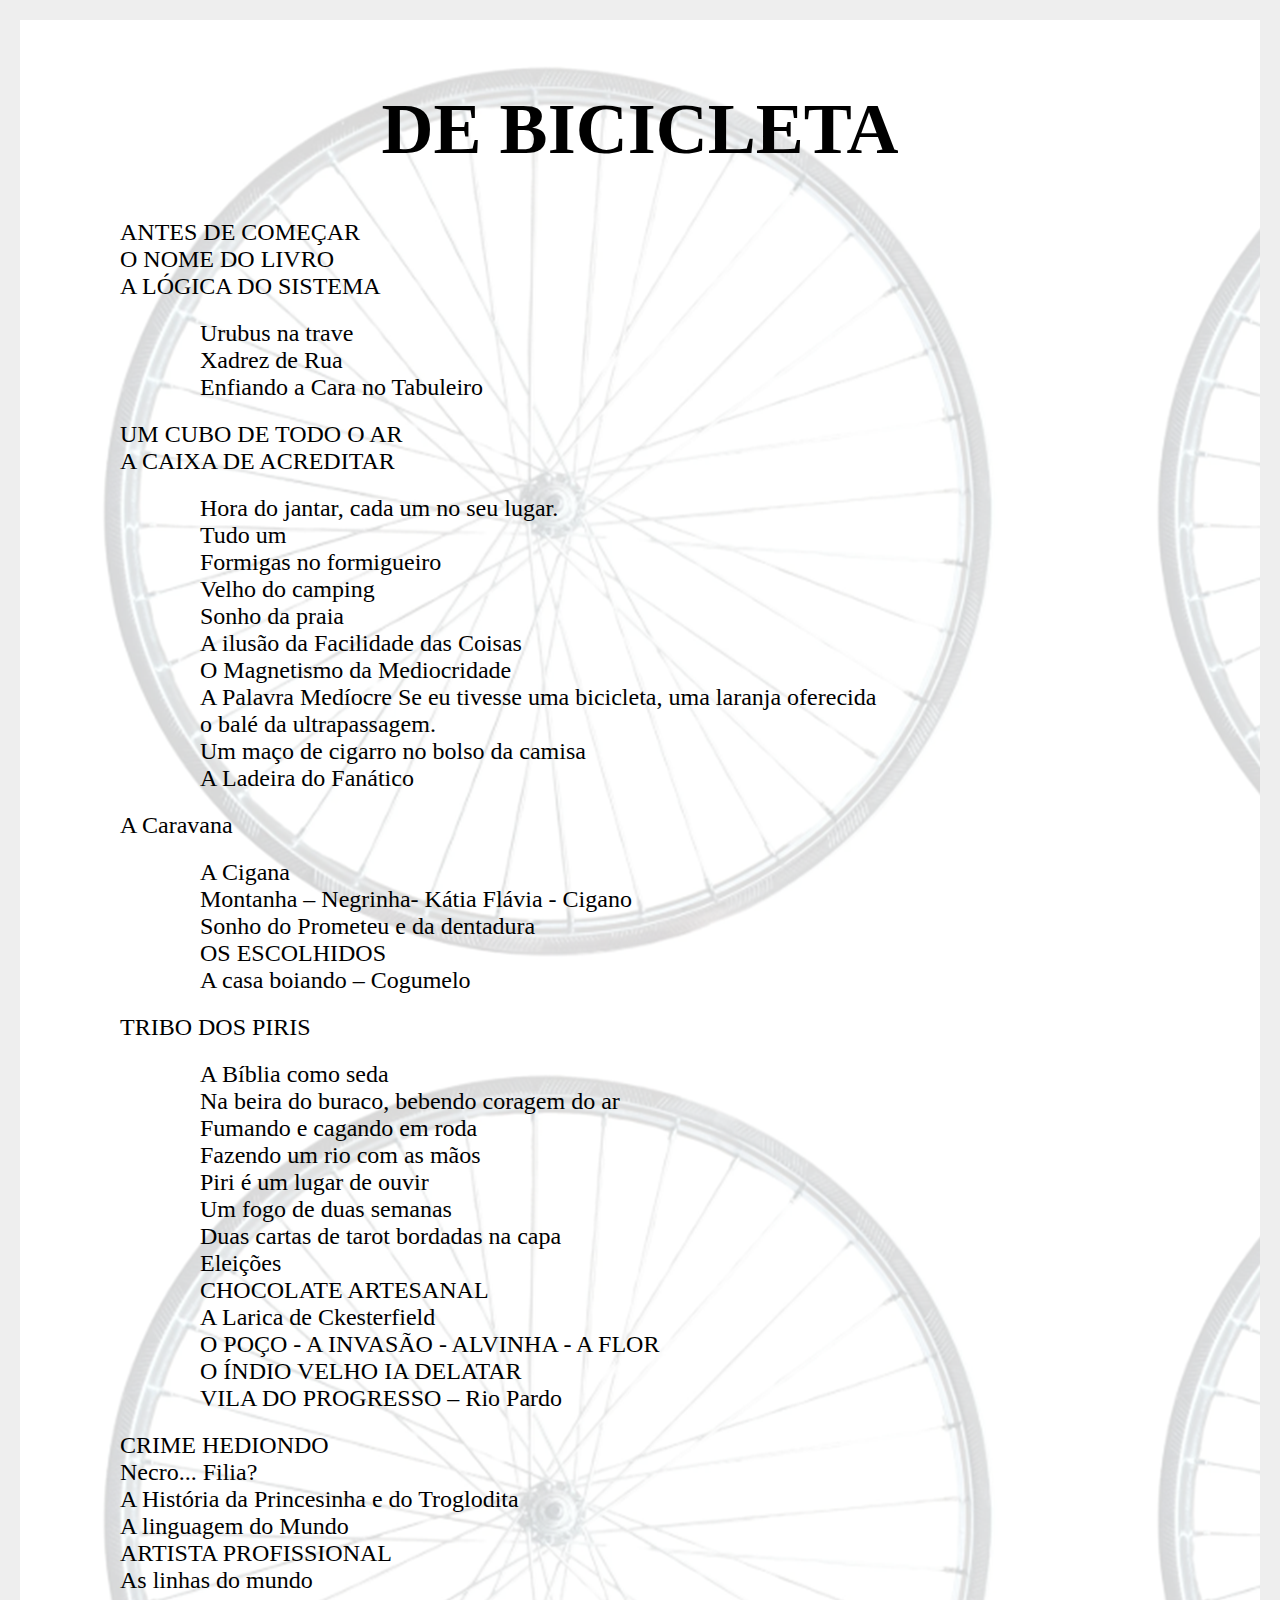
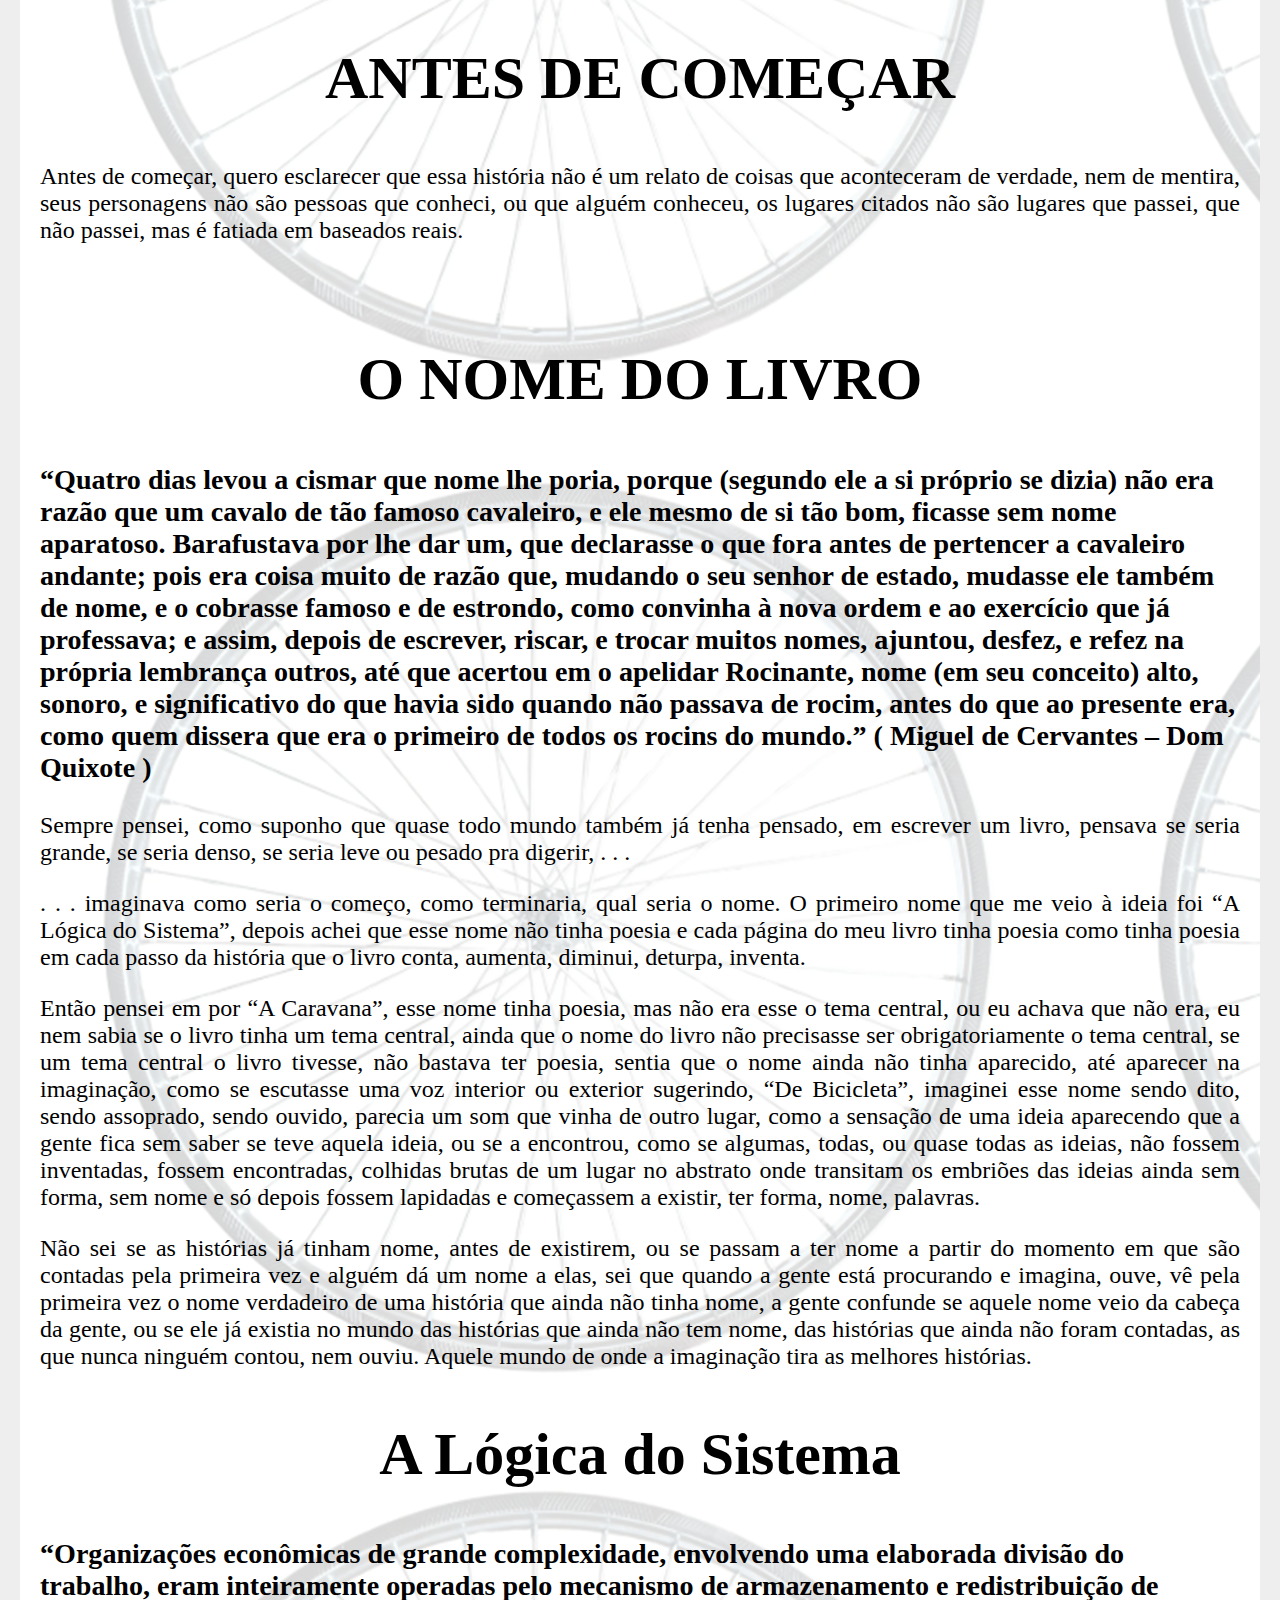
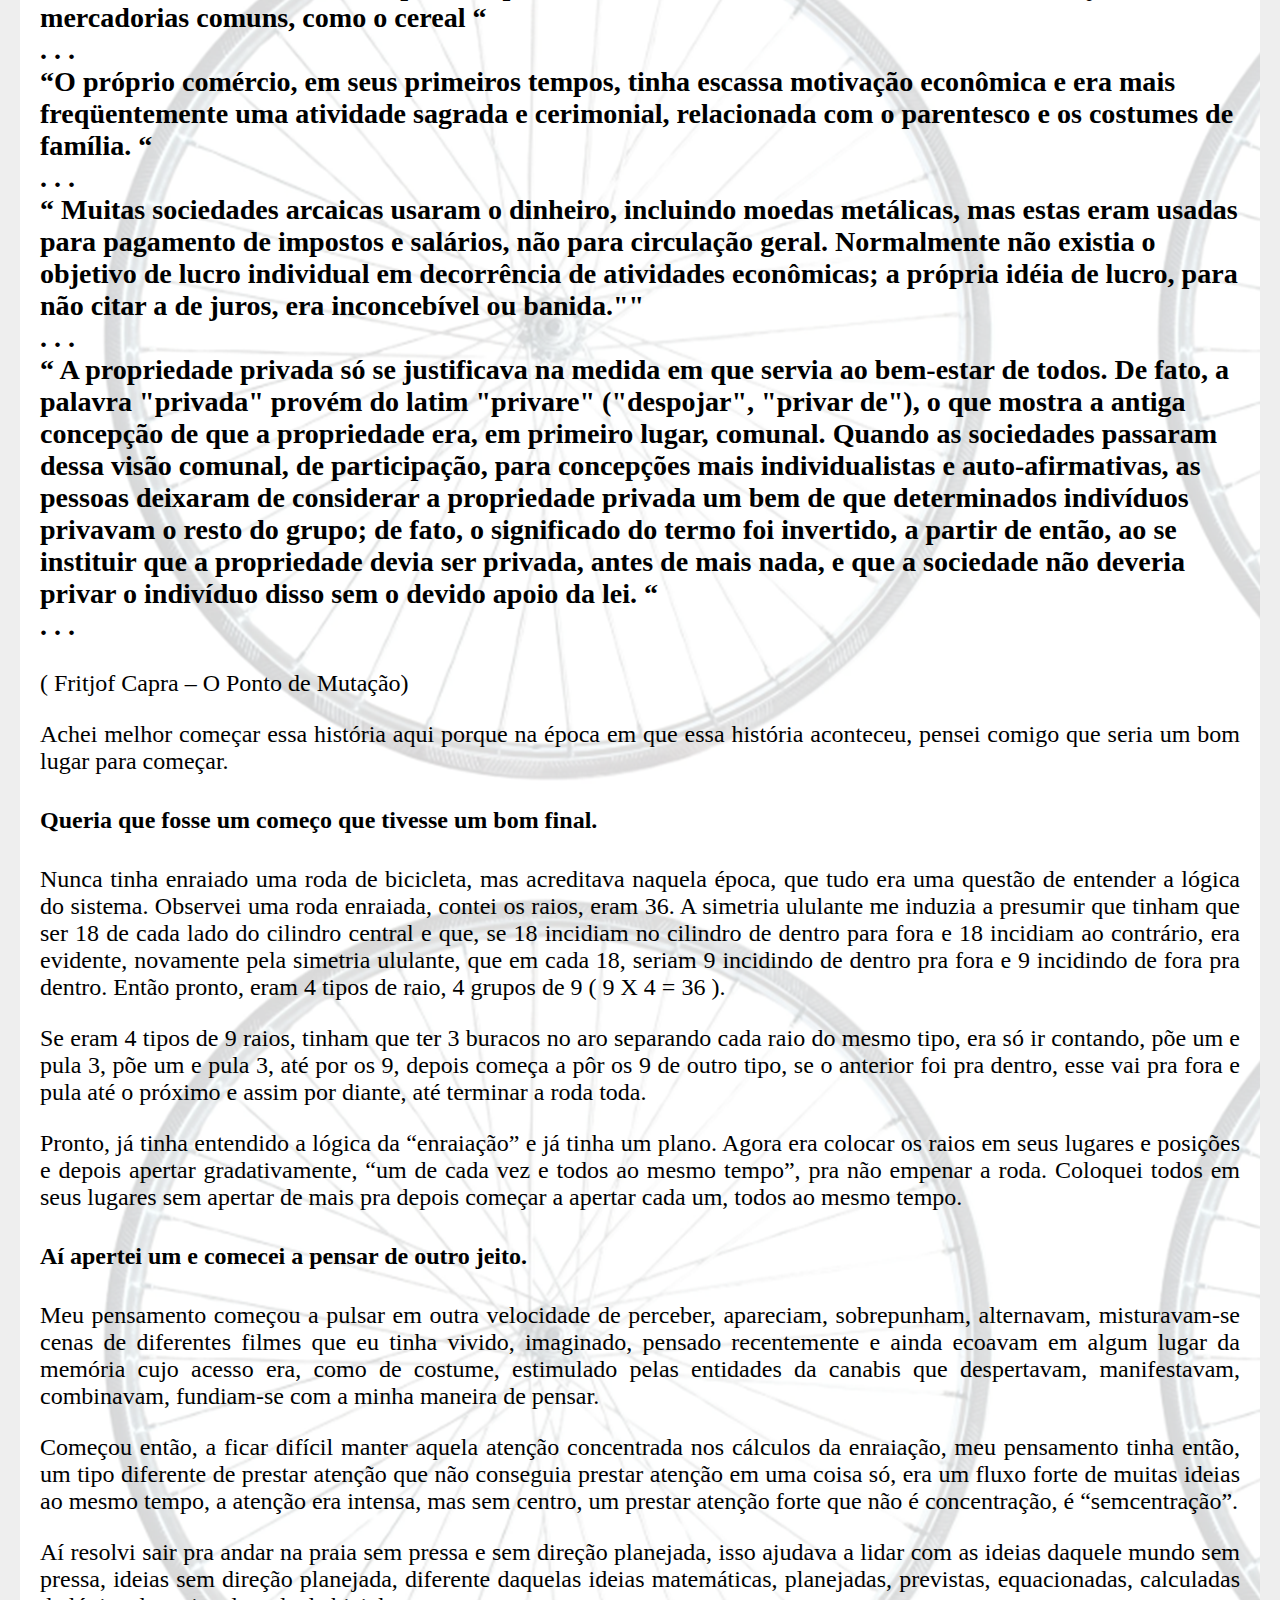
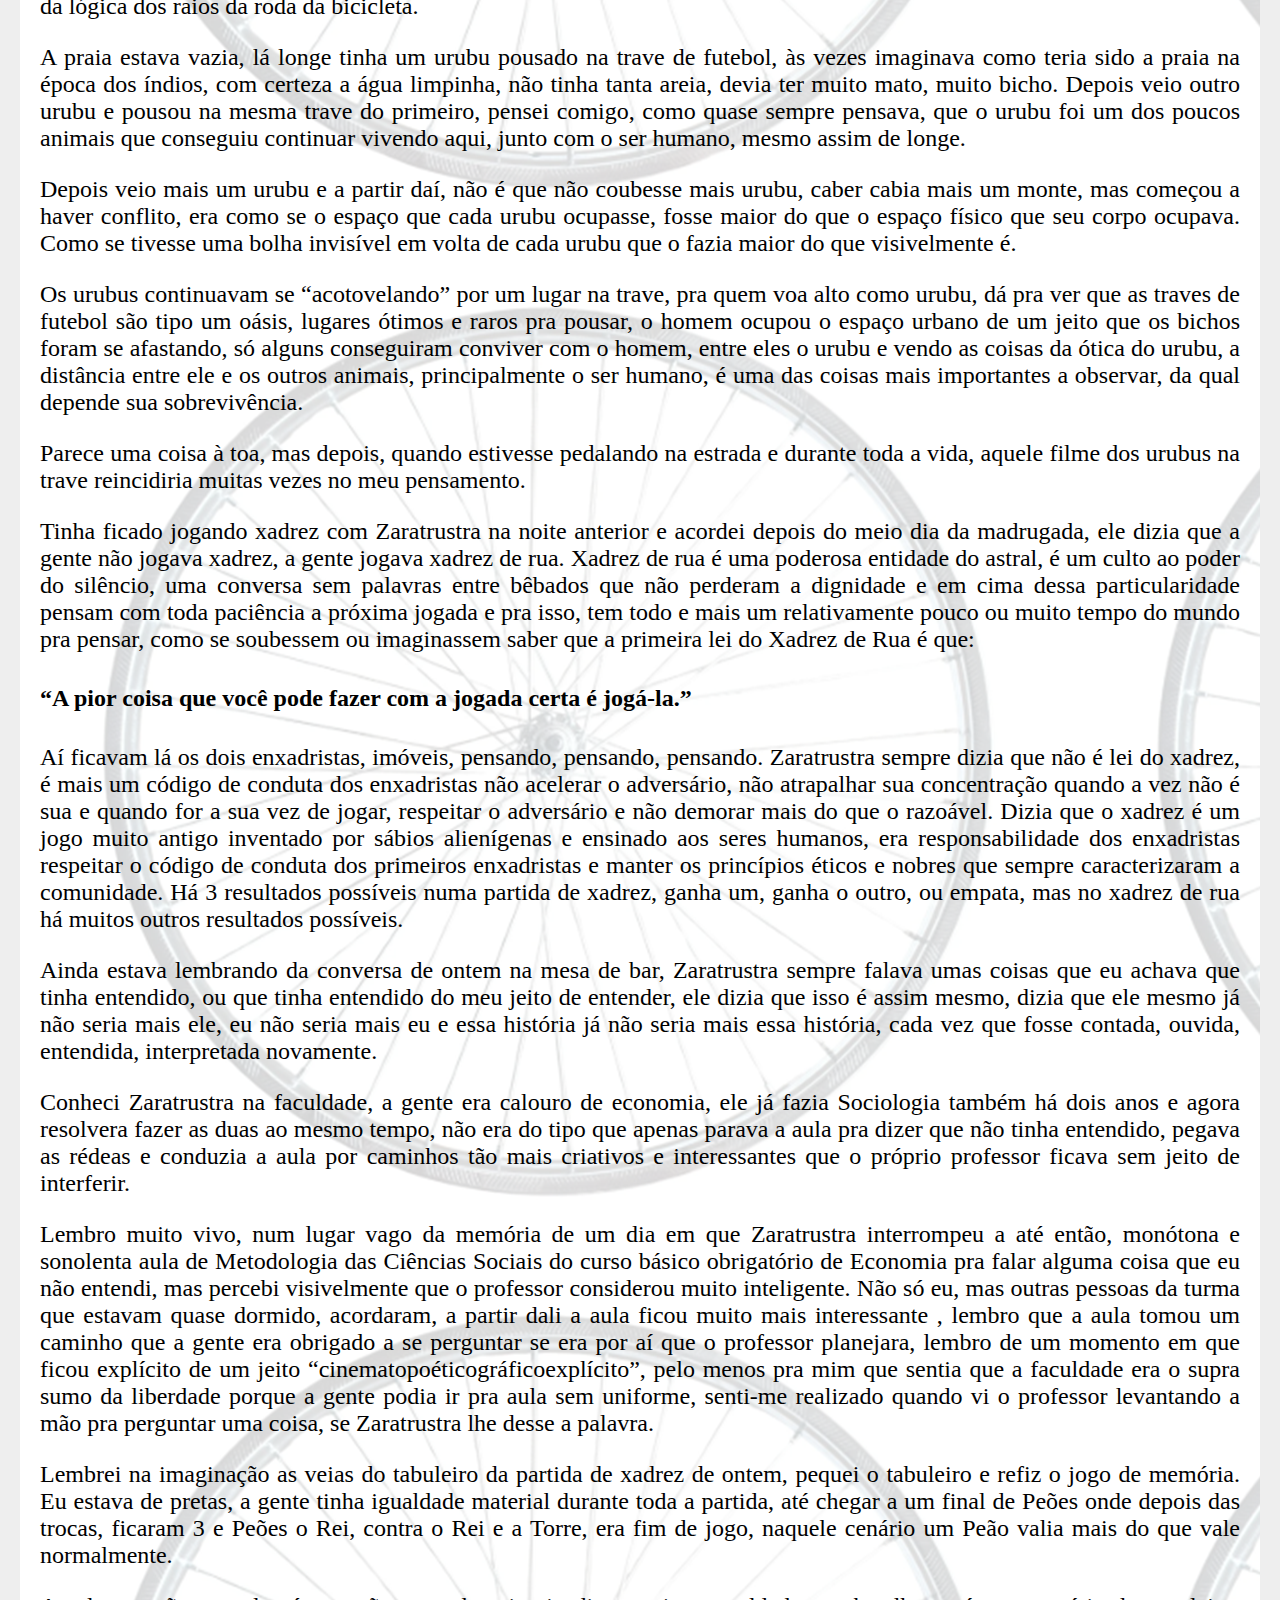
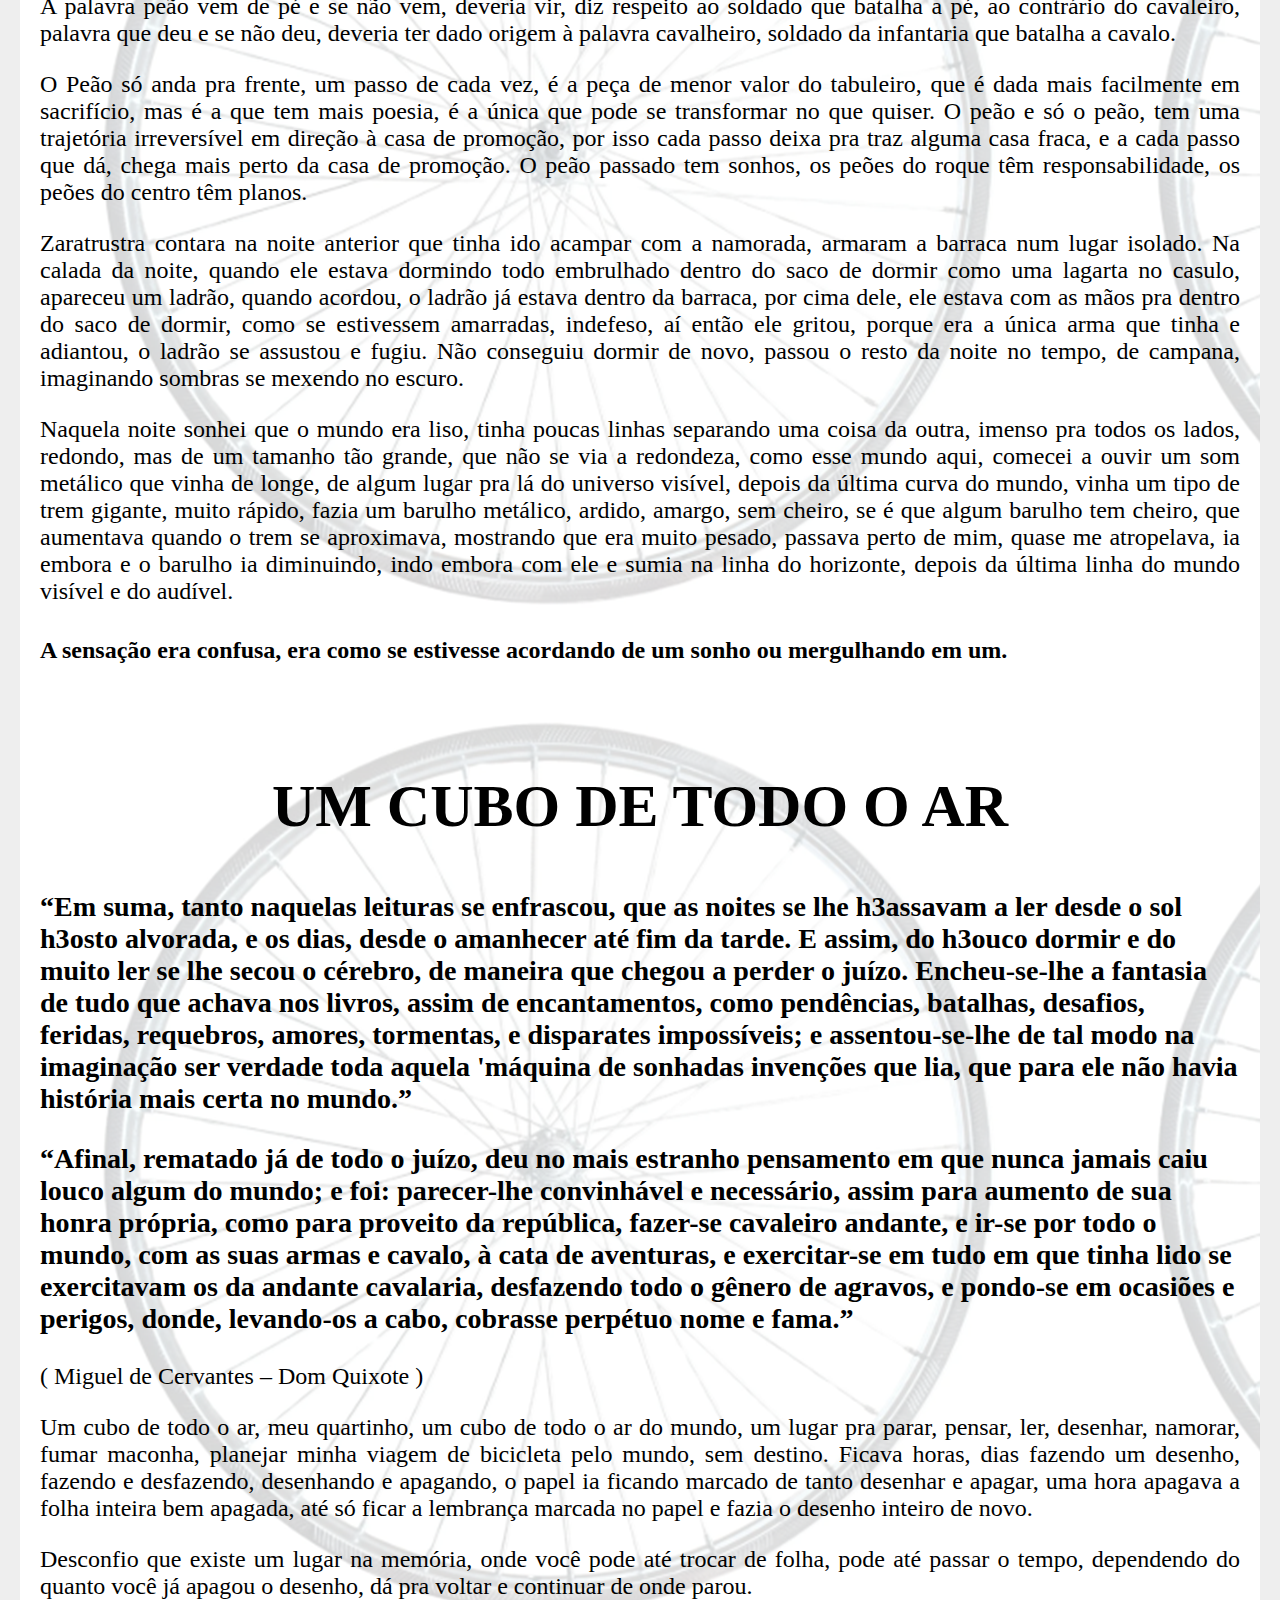
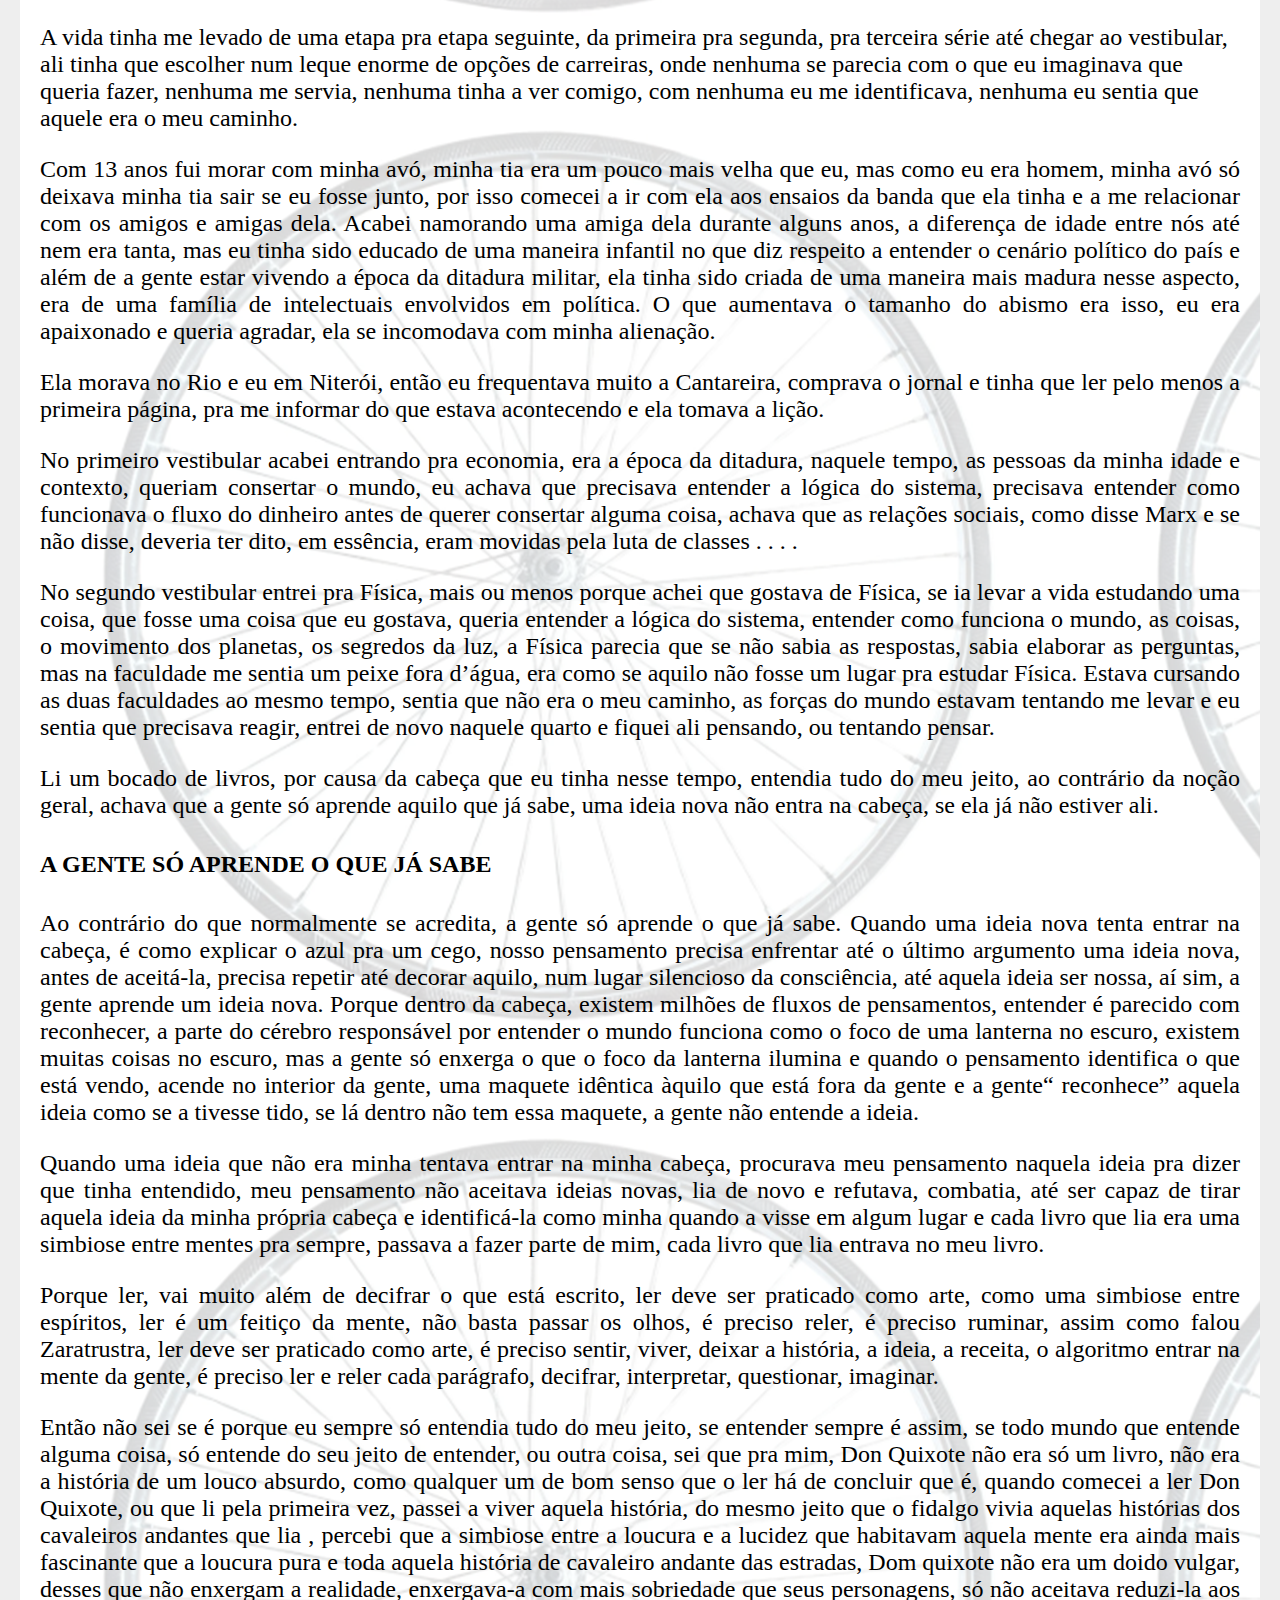
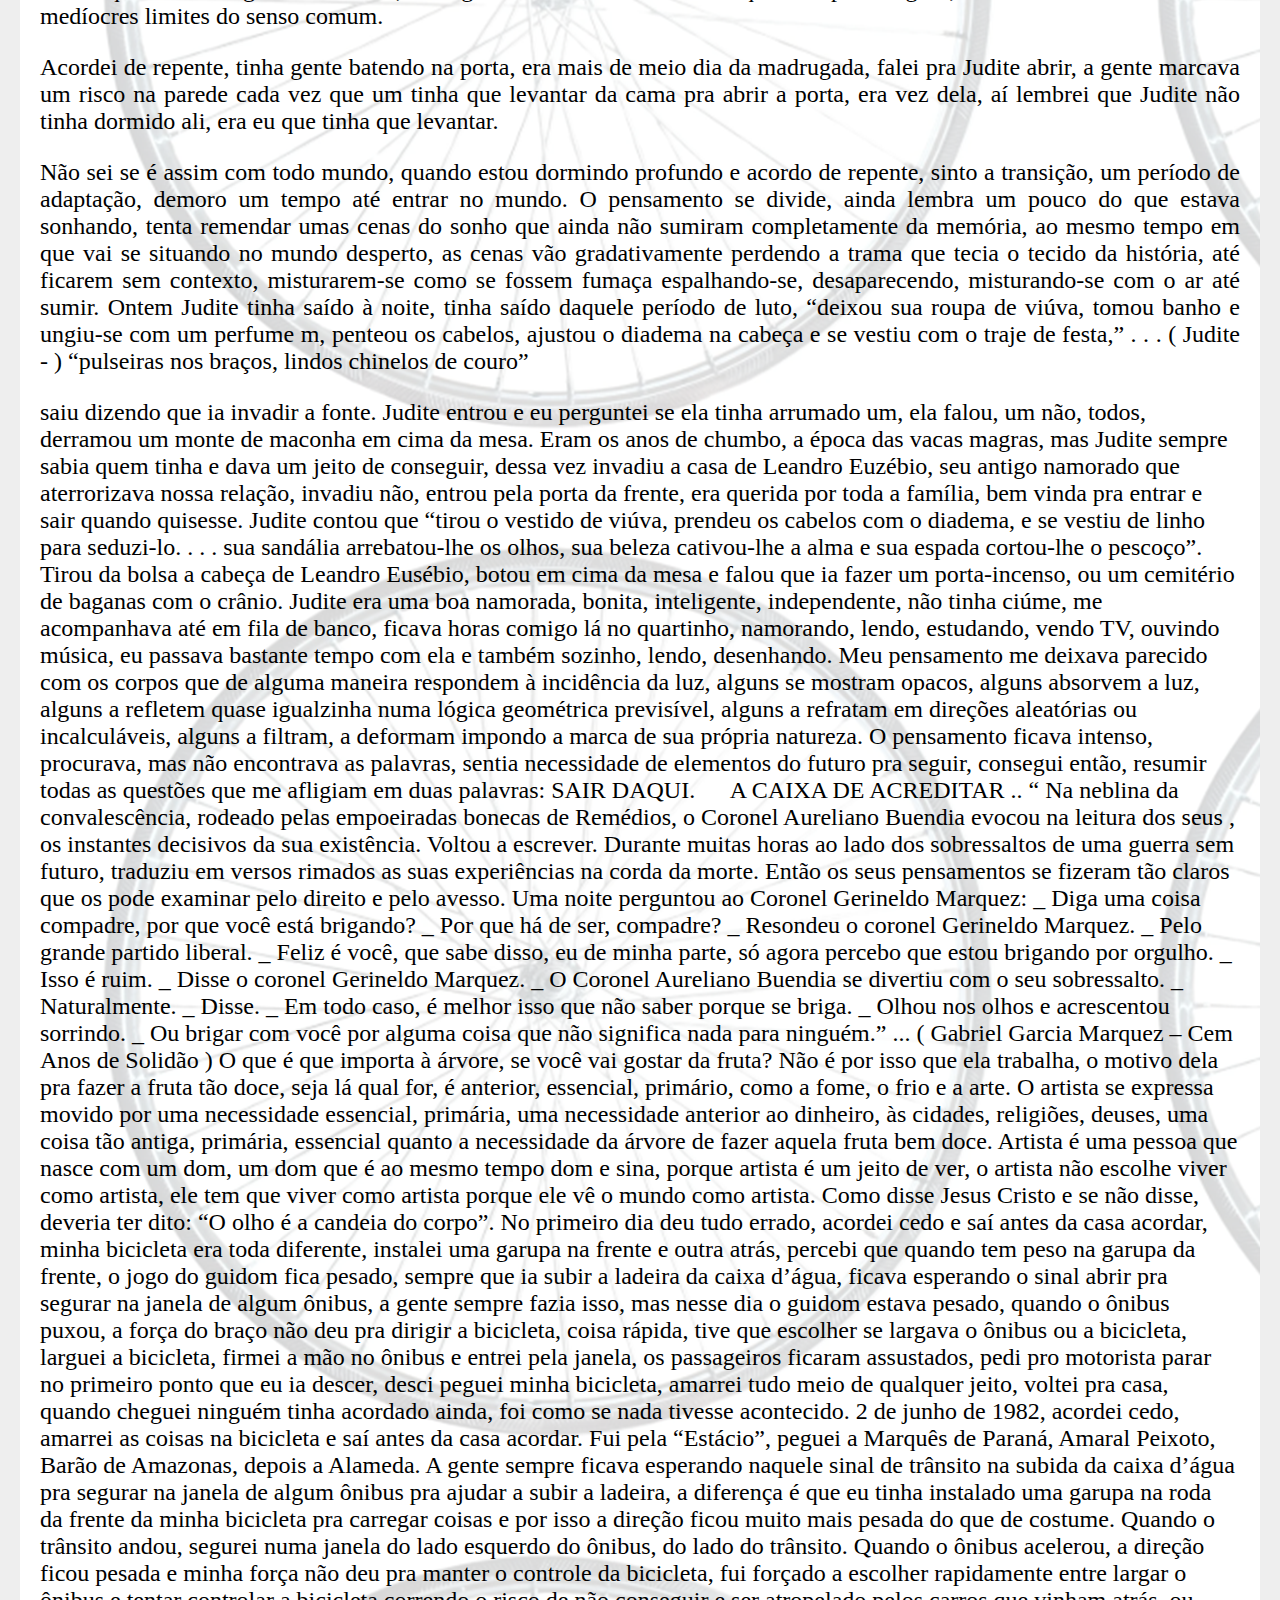
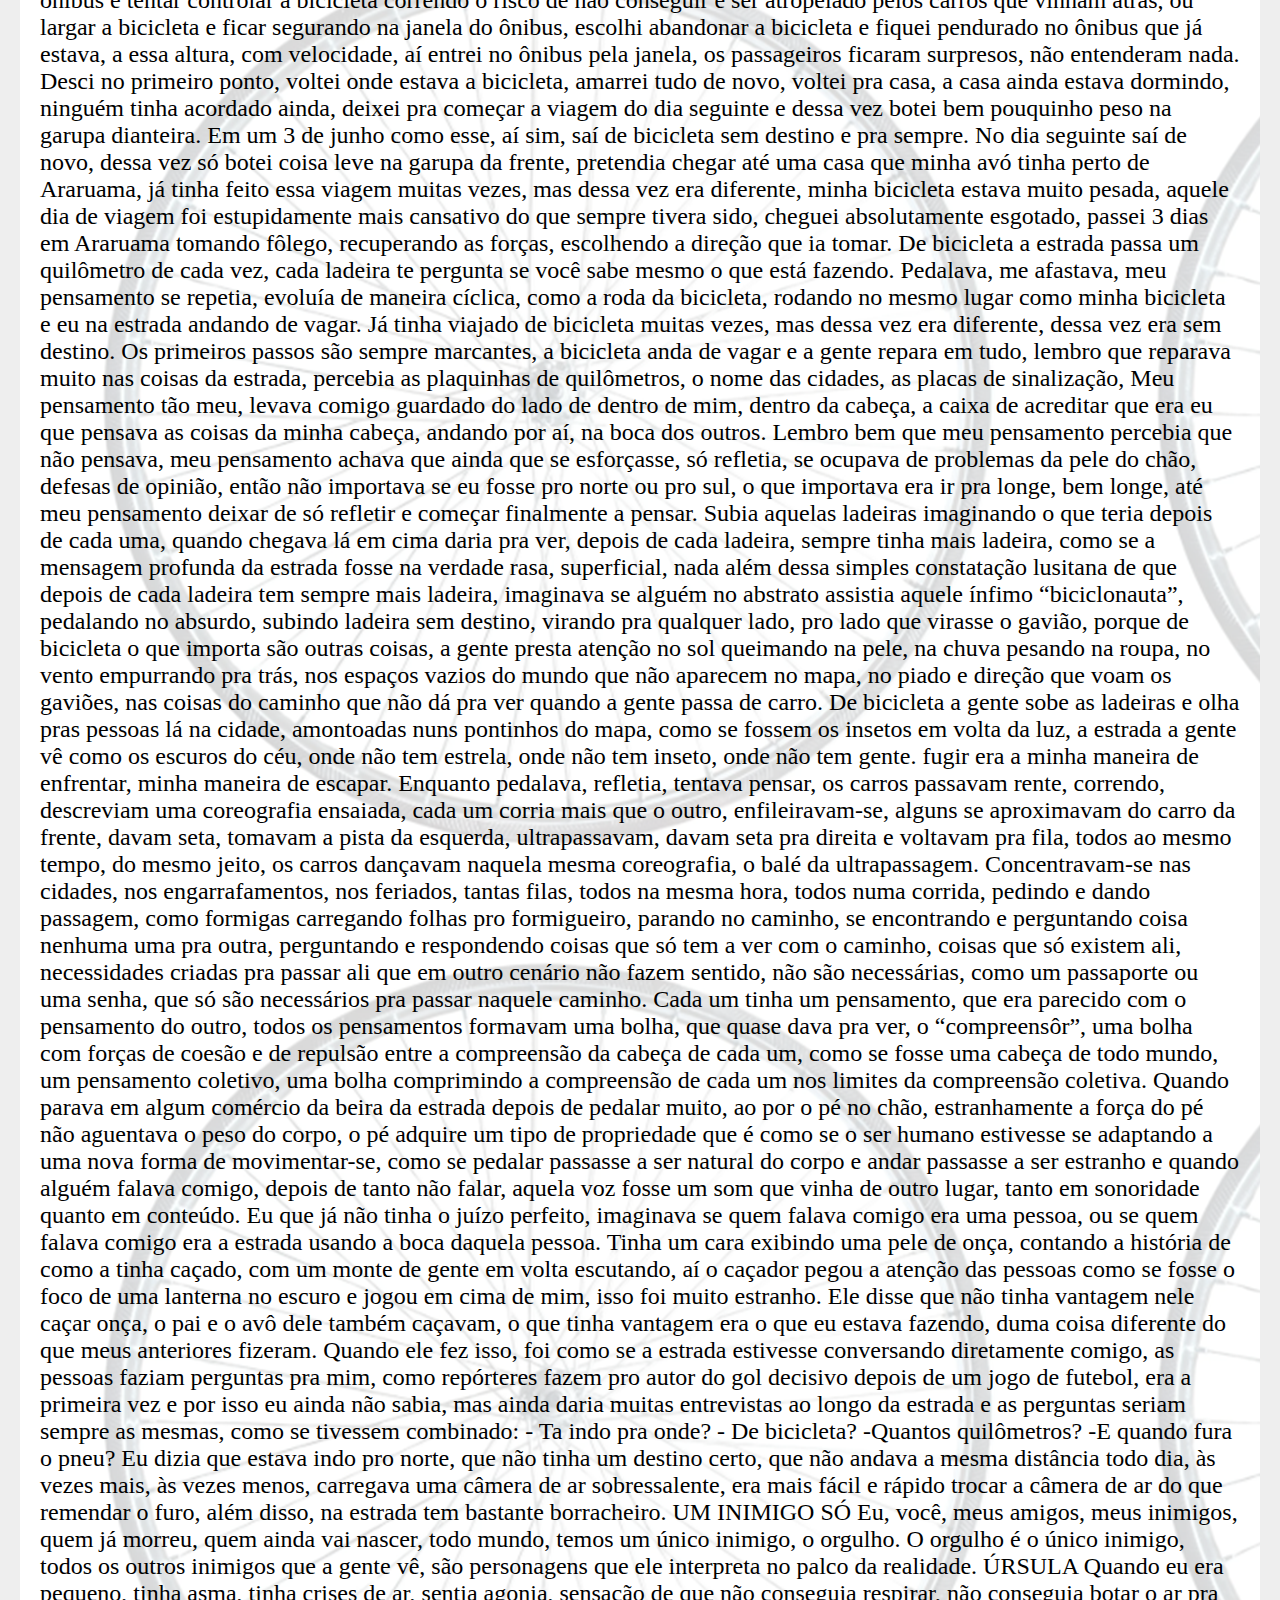
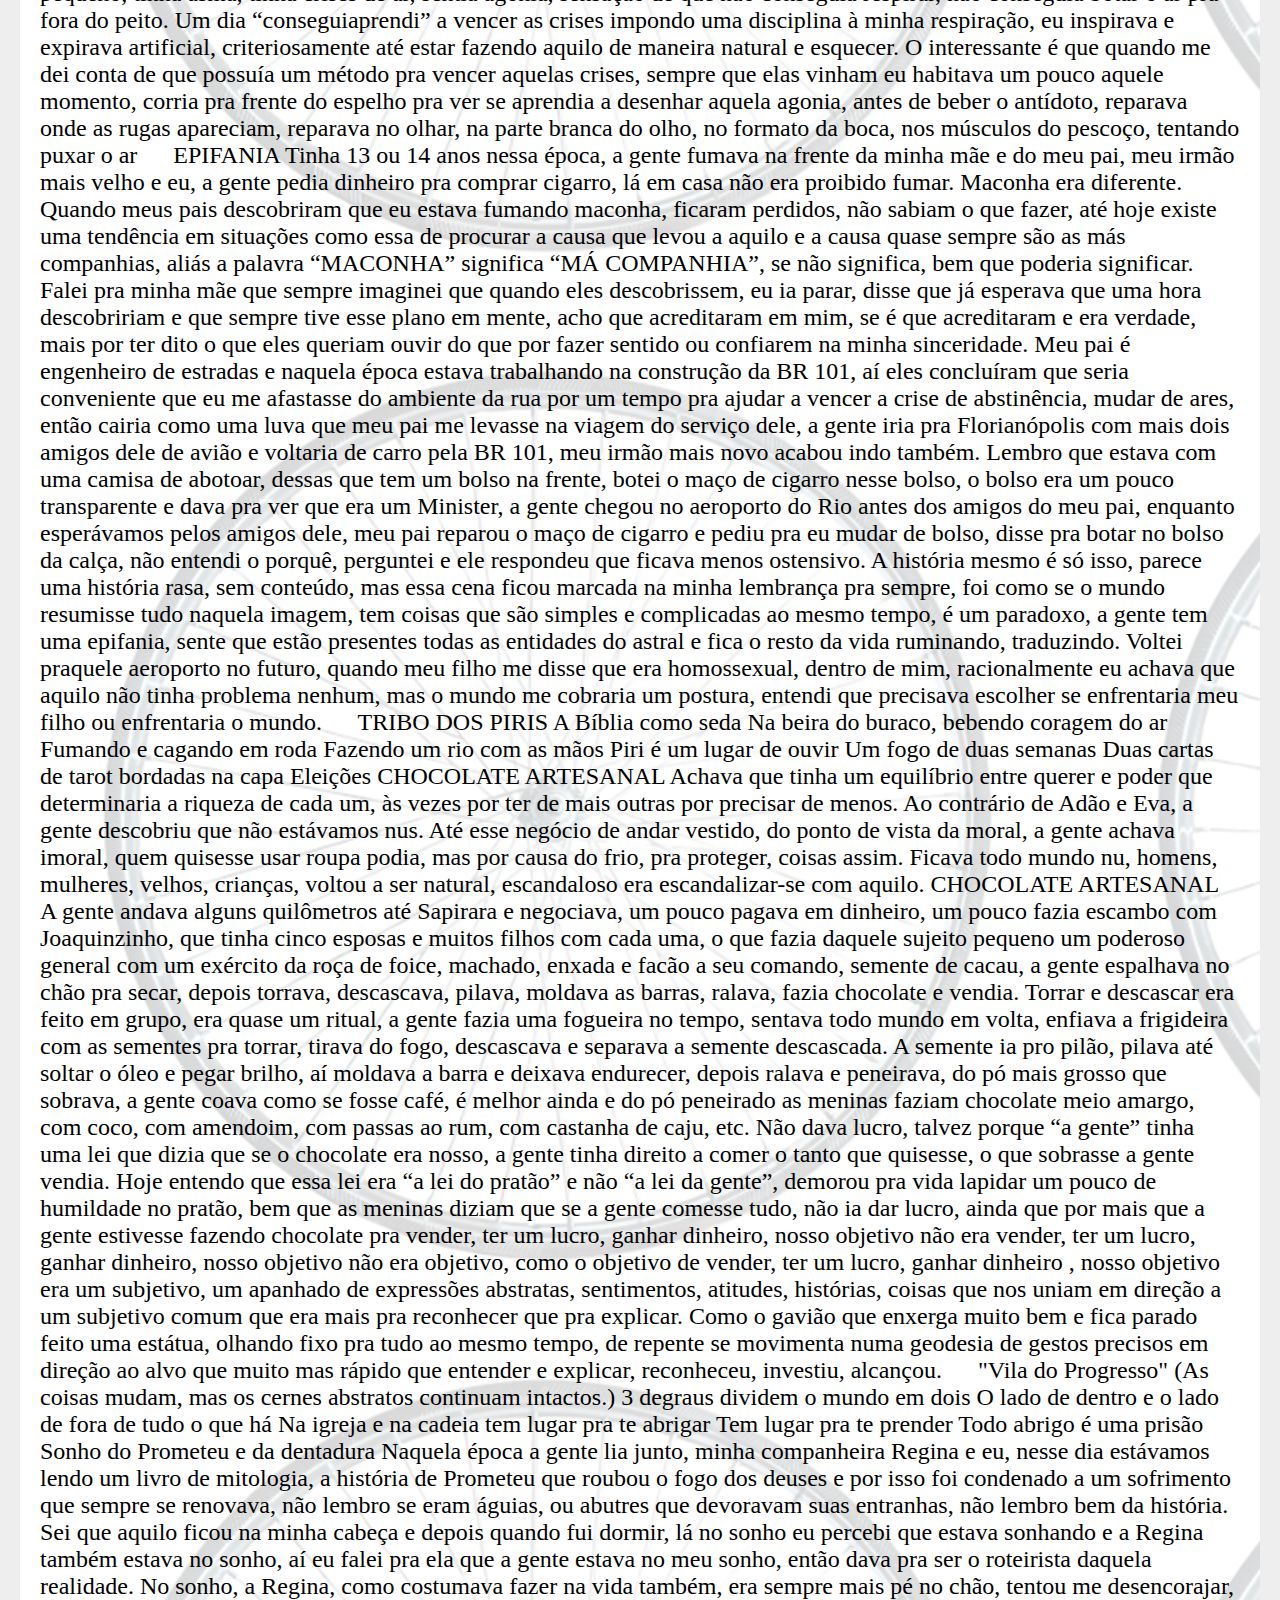
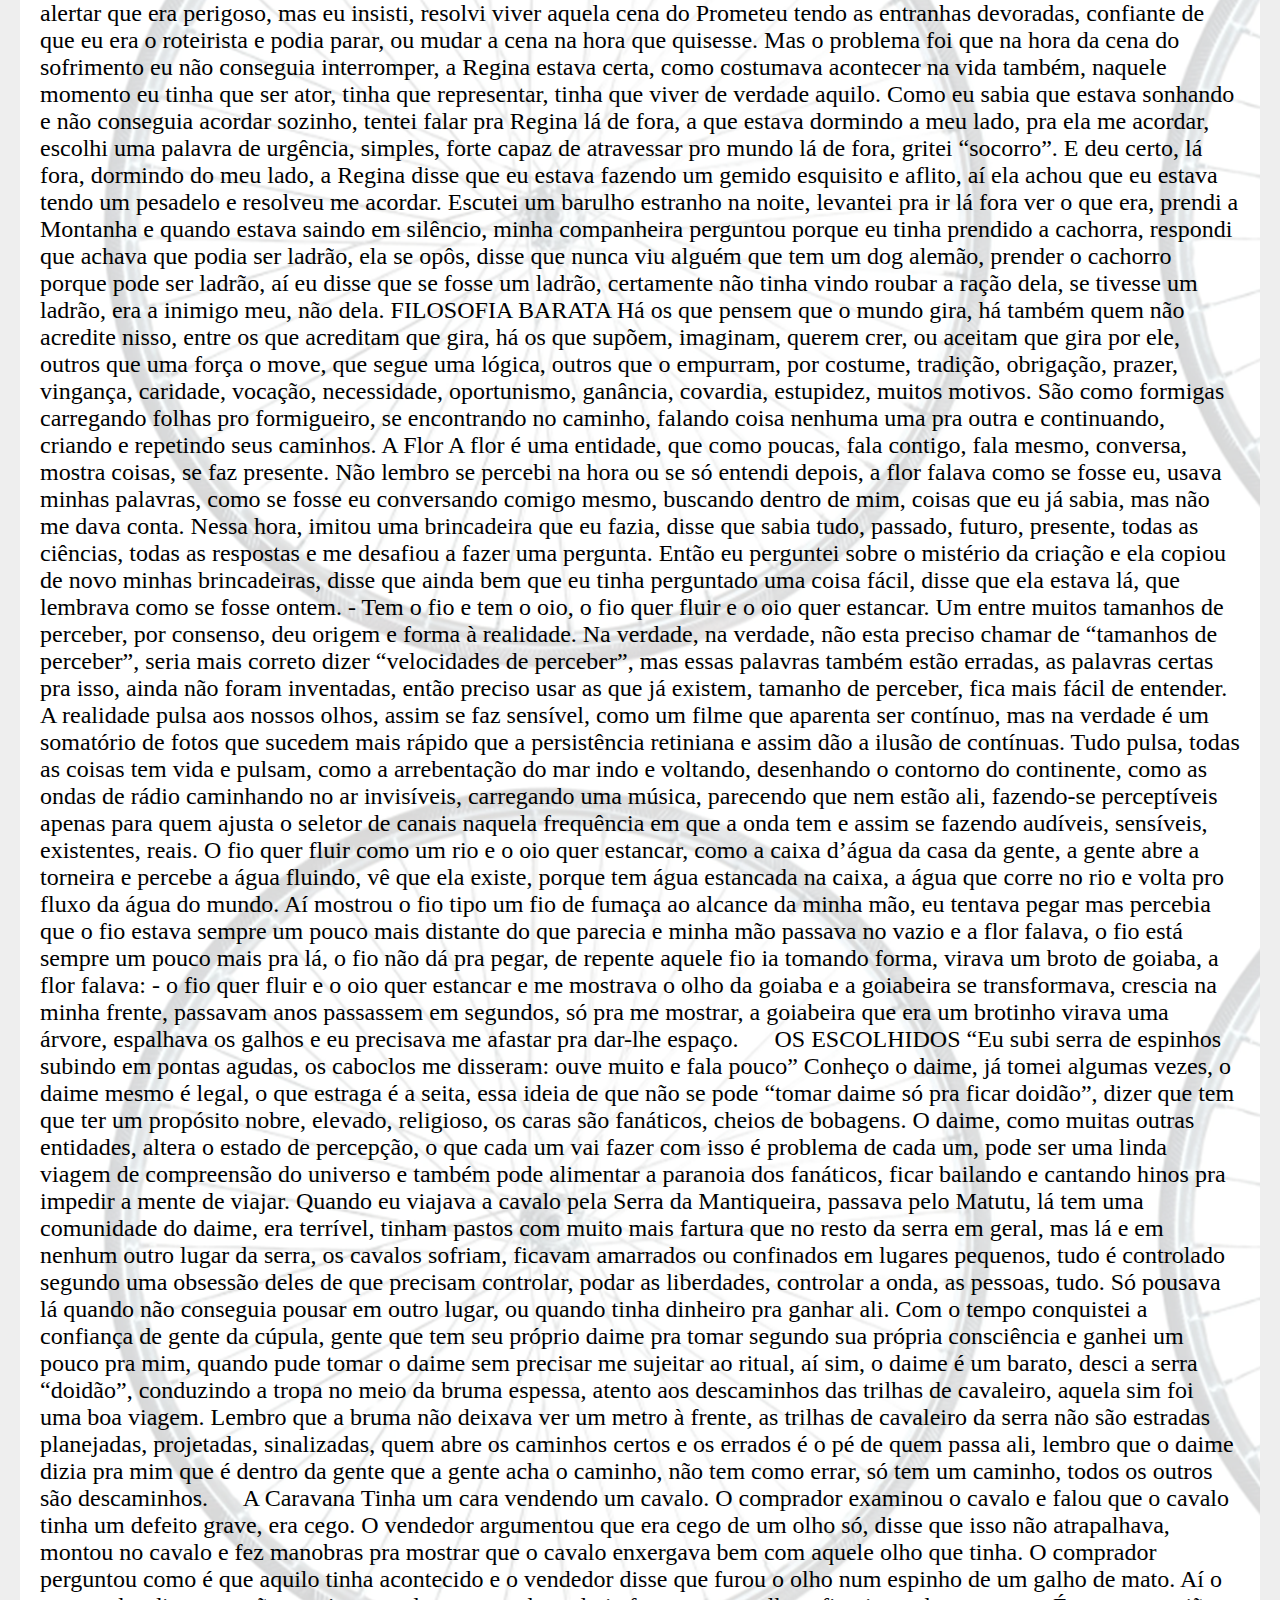
==== index.html @ bb721db3 "alterações em barnch html" ====
<!DOCTYPE html>
<html lang="pt-br">
<head>
    <meta charset="UTF-8">
    <meta name="viewport" content="width=device-width, initial-scale=1.0">
    <title>De Bicicleta</title>
    <link rel="stylesheet" href="estilo.css">
</head>
<body>
    
</body>
</html>
<h1>DE BICICLETA</h1>

<ul id="">
    <li>ANTES DE COMEÇAR</li>
    <li>O NOME DO LIVRO</li>
    <li>
        A LÓGICA DO SISTEMA
        <ul>
            <li>Urubus na trave</li>
            <li>Xadrez de Rua</li>
            <li>Enfiando a Cara no Tabuleiro</li>
        </ul>
    </li>
    <li>UM CUBO DE TODO O AR</li>
    <li>A CAIXA DE ACREDITAR
        <ul>
            <li>Hora do jantar, cada um no seu lugar.</li>
            <li>Tudo um</li>
            <li>Formigas no formigueiro</li>
            <li>Velho do camping</li>
            <li>Sonho da praia</li>
            <li>A ilusão da Facilidade das Coisas</li>
            <li>O Magnetismo da Mediocridade</li>
            <li>A Palavra Medíocre Se eu tivesse uma bicicleta, uma laranja oferecida</li>
            <li>o balé da ultrapassagem.</li>
            <li>Um maço de cigarro no bolso da camisa</li>
            <li>A Ladeira do Fanático</li>
        </ul>
    </li>
    <li>A Caravana
        <ul>
            <li>A Cigana</li>
            <li>Montanha – Negrinha- Kátia Flávia - Cigano</li>
            <li>Sonho do Prometeu e da dentadura</li>
            <li>OS ESCOLHIDOS</li>
            <li>A casa boiando – Cogumelo</li>
                </ul>
    </li>
    <li>TRIBO DOS PIRIS
        <ul>
            <li>A Bíblia como seda</li>
                <li>Na beira do buraco,  bebendo coragem do ar</li>
                <li>Fumando e cagando em roda</li>
                <li>Fazendo um rio com as mãos</li>
                <li>Piri é um lugar de ouvir</li>
                <li>Um fogo de duas semanas</li>
                <li>Duas cartas de tarot bordadas na capa</li>
                <li>Eleições</li>
                <li>CHOCOLATE ARTESANAL</li>
                <li>A Larica de Ckesterfield</li>
                <li>O POÇO - A INVASÃO - ALVINHA - A FLOR</li>
                <li>O ÍNDIO VELHO IA DELATAR</li>
                <li>VILA DO PROGRESSO – Rio Pardo</li>
        </ul>
    </li>
    <li>CRIME HEDIONDO</li>
    <li>Necro... Filia?</li>
    <li>A História da Princesinha e do Troglodita</li>
    <li>A linguagem do Mundo</li>
    <li>ARTISTA PROFISSIONAL</li>
    <li>As linhas do mundo</li>
</ul>


<h2>ANTES DE COMEÇAR</h2>

<p>Antes de começar, quero esclarecer que essa história não é um relato de coisas que aconteceram de verdade, nem de mentira, seus personagens não são pessoas que conheci, ou que alguém conheceu, os lugares citados não são lugares que passei, que não passei, mas é fatiada em baseados reais. </p>

 

<h2>O NOME DO LIVRO</h2>


<h3>
    “Quatro dias levou a cismar que nome lhe poria, porque (segundo ele a si próprio se dizia) não era razão que um cavalo de tão famoso cavaleiro, e ele mesmo de si tão bom, ficasse sem nome aparatoso. Barafustava por lhe dar um, que declarasse o que fora antes de pertencer a cavaleiro andante; pois era coisa muito de razão que, mudando o seu senhor de estado, mudasse ele também de nome, e o cobrasse famoso e de estrondo, como convinha à nova ordem e ao exercício que já professava; e assim, depois de escrever, riscar, e trocar muitos nomes, ajuntou, desfez, e refez na própria lembrança outros, até que acertou em o apelidar Rocinante, nome (em seu conceito) alto, sonoro, e significativo do que havia sido quando não passava de rocim, antes do que ao presente era, como quem dissera que era o primeiro de todos os rocins do mundo.”
    <span class="autor">( Miguel de Cervantes – Dom Quixote )</span>
</h3> 
<p>
    
    Sempre pensei, como suponho que quase todo mundo também já tenha pensado, em escrever um livro, pensava se seria grande, se seria denso, se seria leve ou pesado pra digerir, . . .
</p>
<p>
    . . . imaginava como seria o começo, como terminaria, qual seria o nome.
    O primeiro nome que me veio à ideia foi “A Lógica do Sistema”, depois achei que esse nome não tinha poesia e cada página do meu livro tinha poesia como tinha poesia em cada passo da história que o livro conta, aumenta, diminui, deturpa, inventa.
</p>
<p>    
    Então pensei em por “A Caravana”, esse nome tinha poesia, mas não era esse o tema central, ou eu achava que não era, eu nem sabia se o livro tinha um tema central, ainda que o nome do livro não precisasse ser obrigatoriamente o tema central, se um tema central o livro tivesse, não bastava ter poesia, sentia que o nome ainda não tinha aparecido, até aparecer na imaginação, como se escutasse uma voz interior ou exterior sugerindo, “De Bicicleta”, imaginei esse nome sendo dito, sendo assoprado, sendo ouvido, parecia um som que vinha de outro lugar, como a sensação de uma ideia aparecendo que a gente fica sem saber se teve aquela ideia, ou se a encontrou, como se algumas, todas, ou quase todas as ideias, não fossem inventadas, fossem encontradas, colhidas brutas de um lugar no abstrato onde transitam os embriões das ideias ainda sem forma, sem nome e só depois fossem lapidadas e começassem a existir, ter forma, nome, palavras.
</p>
<p>    
    Não sei se as histórias já tinham nome, antes de existirem, ou se passam a ter nome a partir do momento em que são contadas pela primeira vez e alguém dá um nome a elas, sei que quando a gente está procurando e imagina, ouve, vê pela primeira vez o nome verdadeiro de uma história que ainda não tinha nome, a gente confunde se aquele nome veio da cabeça da gente, ou se ele já existia no mundo das histórias que ainda não tem nome, das histórias que ainda não foram contadas, as que nunca ninguém contou, nem ouviu.
    Aquele mundo de onde a imaginação tira as melhores histórias.
</p>

<h2>A Lógica do Sistema</h2>

<h3>    
    “Organizações econômicas de grande complexidade, envolvendo uma elaborada divisão do trabalho, eram inteiramente operadas pelo mecanismo de armazenamento e redistribuição de mercadorias comuns, como o cereal “ 
    <br>. . . <br> 
    “O próprio comércio, em seus primeiros tempos, tinha escassa motivação econômica e era mais freqüentemente uma atividade sagrada e cerimonial, relacionada com o parentesco e os costumes de família.
    “
    <br>. . . <br> 
    “ Muitas sociedades arcaicas usaram o dinheiro, incluindo moedas metálicas, mas estas eram usadas para pagamento de impostos e salários, não para circulação geral. Normalmente não existia o objetivo de lucro individual em decorrência de atividades econômicas; a própria idéia de lucro, para não citar a de juros, era inconcebível ou banida.""
    <br>. . . <br> 
    “ A propriedade privada só se justificava na medida em que servia ao bem-estar de todos. De fato, a palavra "privada" provém do latim "privare" ("despojar", "privar de"), o que mostra a antiga concepção de que a propriedade era, em primeiro lugar, comunal. Quando as sociedades passaram dessa visão comunal, de participação, para concepções mais individualistas e auto-afirmativas, as pessoas deixaram de considerar a propriedade privada um bem de que determinados indivíduos privavam o resto do grupo; de fato, o significado do termo foi invertido, a partir de então, ao se instituir que a propriedade devia ser privada, antes de mais nada, e que a sociedade não deveria privar o indivíduo disso sem o devido apoio da lei. “
    <br>. . . <br> 
</h3>
<span>( Fritjof Capra – O Ponto de Mutação)</span>
<p>    
    Achei melhor começar essa história aqui porque na época em que essa história aconteceu, pensei comigo que seria um bom lugar para começar.    
</p>
<h4>Queria que fosse um começo que tivesse um bom final.</h4>
<p>    
    Nunca tinha enraiado uma roda de bicicleta, mas acreditava naquela época, que tudo era uma questão de entender a lógica do sistema.
    Observei uma roda enraiada, contei os raios, eram 36. A simetria ululante me induzia a presumir que tinham que ser 18 de cada lado do cilindro central e que, se 18 incidiam no cilindro de dentro para fora e 18 incidiam ao contrário, era evidente, novamente pela simetria ululante, que em cada 18, seriam 9 incidindo de dentro pra fora e 9 incidindo de fora pra dentro. Então pronto, eram 4 tipos de raio, 4 grupos de 9 ( 9 X 4 = 36 ).
</p>
<p>    
    Se eram 4 tipos de 9 raios, tinham que ter 3 buracos no aro separando cada raio do mesmo tipo, era só ir contando, põe um e pula 3, põe um e pula 3, até por os 9, depois começa a pôr os 9 de outro tipo, se o anterior foi pra dentro, esse vai pra fora e pula até o próximo e assim por diante, até terminar a roda toda.
</p>
<p>    
    Pronto, já tinha entendido a lógica da “enraiação” e já tinha um plano.
    Agora era colocar os raios em seus lugares e posições e depois apertar gradativamente, “um de cada vez e todos ao mesmo tempo”, pra não empenar a roda. Coloquei todos em seus lugares sem apertar de mais pra depois começar a apertar cada um, todos ao mesmo tempo.
</p>
<h4>Aí apertei um e comecei a pensar de outro jeito.</h4>
<p>    
    Meu pensamento começou a pulsar em outra velocidade de perceber, apareciam, sobrepunham, alternavam, misturavam-se cenas de diferentes filmes que eu tinha vivido, imaginado, pensado recentemente e ainda ecoavam em algum lugar da memória cujo acesso era, como de costume, estimulado pelas entidades da canabis que despertavam, manifestavam, combinavam, fundiam-se com a minha maneira de pensar.
</p>
<p>    
    Começou então, a ficar difícil manter aquela atenção concentrada nos cálculos da enraiação, meu pensamento tinha então, um tipo diferente de prestar atenção que não conseguia prestar atenção em uma coisa só, era um fluxo forte de muitas ideias ao mesmo tempo, a atenção era intensa, mas sem centro, um prestar atenção forte que não é concentração, é “semcentração”.
</p>
<p>    
    Aí resolvi sair pra andar na praia sem pressa e sem direção planejada, isso ajudava a lidar com as ideias daquele mundo sem pressa, ideias sem direção planejada, diferente daquelas ideias matemáticas, planejadas, previstas, equacionadas, calculadas da lógica dos raios da roda da bicicleta.
</p>
<p>    
    A praia estava vazia, lá longe tinha um urubu pousado na trave de futebol, às vezes imaginava como teria sido a praia na época dos índios, com certeza a água limpinha, não tinha tanta areia, devia ter muito mato, muito bicho.
    Depois veio outro urubu e pousou na mesma trave do primeiro, pensei comigo, como quase sempre pensava, que o urubu foi um dos poucos animais que conseguiu continuar vivendo aqui, junto com o ser humano, mesmo assim de longe.
</p>
<p>    
    Depois veio mais um urubu e a partir daí, não é que não coubesse mais urubu, caber cabia mais um monte, mas começou a haver conflito, era como se o espaço que cada urubu ocupasse, fosse maior do que o espaço físico que seu corpo ocupava. Como se tivesse uma bolha invisível em volta de cada urubu que o fazia maior do que visivelmente é.
</p>
<p>    
    Os urubus continuavam se “acotovelando” por um lugar na trave, pra quem voa alto como urubu, dá pra ver que as traves de futebol são tipo um  oásis, lugares ótimos e raros pra pousar, o homem ocupou o espaço urbano de um jeito que os bichos foram se afastando, só alguns conseguiram conviver com o homem, entre eles o urubu e vendo as coisas da ótica do urubu, a distância entre ele e os outros animais, principalmente o ser humano, é uma das coisas mais importantes a observar, da qual depende sua sobrevivência.
</p>
<p>    
    Parece uma coisa à toa, mas depois, quando estivesse pedalando na estrada e durante toda a vida, aquele filme dos urubus na trave reincidiria muitas vezes no meu pensamento.
</p>
<p>    
    Tinha ficado jogando xadrez com Zaratrustra na noite anterior e acordei depois do meio dia da madrugada, ele dizia que a gente não jogava xadrez, a gente jogava xadrez de rua.
    Xadrez de rua é uma poderosa entidade do astral, é um culto ao poder do silêncio, uma conversa sem palavras entre bêbados que não perderam a dignidade e em cima dessa particularidade pensam com toda paciência a próxima jogada e pra isso, tem todo e mais um relativamente pouco ou muito tempo do mundo pra pensar, como se soubessem ou imaginassem saber que a primeira lei do Xadrez de Rua é que:
</p>
<h4>“A pior coisa que você pode fazer com a jogada certa é jogá-la.”
</h4>
<p>    
    Aí ficavam lá os dois enxadristas, imóveis, pensando, pensando, pensando.
    Zaratrustra sempre dizia que não é lei do xadrez, é mais um código de conduta dos enxadristas não acelerar o adversário, não atrapalhar sua concentração quando a vez não é sua e quando for a sua vez de jogar, respeitar o adversário e não demorar mais do que o razoável.
    Dizia que o xadrez é um jogo muito antigo inventado por sábios alienígenas e ensinado aos seres humanos, era responsabilidade dos enxadristas respeitar o código de conduta dos primeiros enxadristas e manter os princípios éticos e nobres que sempre caracterizaram a comunidade.
    Há 3 resultados possíveis numa partida de xadrez, ganha um, ganha o outro, ou empata, mas no xadrez de rua há muitos outros resultados possíveis.
</p>
<p>
    Ainda estava lembrando da conversa de ontem na mesa de bar, Zaratrustra sempre falava umas coisas que eu achava que tinha entendido, ou que tinha entendido do meu jeito de entender, ele dizia que isso é assim mesmo, dizia que ele mesmo já não seria mais ele, eu não seria mais eu e essa história já não seria mais essa história, cada vez que fosse contada, ouvida, entendida, interpretada novamente.
</p>
<p>    
    Conheci Zaratrustra na faculdade, a gente era calouro de economia, ele já fazia Sociologia também há dois anos e agora resolvera fazer as duas ao mesmo tempo, não era do tipo que apenas parava a aula pra dizer que não tinha entendido, pegava as rédeas e conduzia a aula por caminhos tão mais criativos e interessantes que o próprio professor ficava sem jeito de interferir.
</p>
<p>    
    Lembro muito vivo, num lugar vago da memória de um dia em que Zaratrustra interrompeu a até então, monótona e sonolenta aula de Metodologia das Ciências Sociais do curso básico obrigatório de Economia pra falar alguma coisa que eu não entendi, mas percebi visivelmente que o professor considerou muito inteligente. Não só eu, mas outras pessoas da turma que estavam quase dormido, acordaram, a partir dali a aula ficou muito mais interessante , lembro que a aula tomou um caminho que a gente era obrigado a se perguntar se era por aí que o professor planejara, lembro de um momento em que ficou explícito de um jeito “cinematopoéticográficoexplícito”, pelo menos pra mim que sentia que a faculdade era o supra sumo da liberdade porque a gente podia ir pra aula sem uniforme, senti-me realizado quando vi o professor levantando  a mão pra perguntar uma coisa, se Zaratrustra lhe desse a palavra.
</p>
<p>    
    Lembrei na imaginação as veias do tabuleiro da partida de xadrez de ontem, pequei o tabuleiro e refiz o jogo de memória.
    Eu estava de pretas, a gente tinha igualdade material durante toda a partida, até chegar a um final de Peões onde depois das trocas, ficaram 3 e Peões o Rei, contra o Rei e a Torre, era fim de jogo, naquele cenário um Peão valia mais do que vale normalmente.
</p>
<p>    
    A palavra peão vem de pé e se não vem, deveria vir, diz respeito ao soldado que batalha a pé, ao contrário do cavaleiro, palavra que deu e se não deu, deveria ter dado origem à palavra cavalheiro, soldado da infantaria que batalha a cavalo.
</p>
<p>    
    O Peão só anda pra frente, um passo de cada vez, é a peça de menor valor do tabuleiro, que é dada mais facilmente em sacrifício, mas é a que tem mais poesia, é a única que pode se transformar no que quiser.
    O peão e só o peão, tem uma trajetória irreversível em direção à casa de promoção, por isso cada passo deixa pra traz alguma casa fraca, e a cada passo que dá, chega mais perto da casa de promoção.
    O peão passado tem sonhos, os peões do roque têm responsabilidade, os peões do centro têm planos.
</p>
<p>
    Zaratrustra contara na noite anterior que tinha ido acampar com a namorada, armaram a barraca num lugar isolado. Na calada da noite, quando ele estava dormindo todo embrulhado dentro do saco de dormir como uma lagarta no casulo, apareceu um ladrão, quando acordou, o ladrão já estava dentro da barraca, por cima dele, ele estava com as mãos pra dentro do saco de dormir, como se estivessem amarradas, indefeso, aí então ele gritou, porque era a única arma que tinha e adiantou, o ladrão se assustou e fugiu. Não conseguiu dormir de novo, passou o resto da noite no tempo, de campana, imaginando sombras se mexendo no escuro.
</p>
<p>    
    Naquela noite sonhei que o mundo era liso, tinha poucas linhas separando uma coisa da outra, imenso pra todos os lados, redondo, mas de um tamanho tão grande, que não se via a redondeza, como esse mundo aqui, comecei a ouvir um som metálico que vinha de longe, de algum lugar pra lá do universo visível, depois da última curva do mundo, vinha um tipo de trem gigante, muito rápido, fazia um barulho metálico, ardido, amargo, sem cheiro, se é que algum barulho tem cheiro, que aumentava quando o trem se aproximava, mostrando que era muito pesado, passava perto de mim, quase me atropelava, ia embora e o barulho ia diminuindo, indo embora com ele e sumia na linha do horizonte, depois da última linha do mundo visível e do audível.
</p>
<h4>A sensação era confusa, era como se estivesse acordando de um sonho ou mergulhando em um.</h4>
 
<h2>UM CUBO DE TODO O AR</h2>
<h3>
    “Em suma, tanto naquelas leituras se enfrascou, que as noites se lhe h3assavam a ler desde o sol h3osto alvorada, e os dias, desde o amanhecer até fim da tarde. E assim, do h3ouco dormir e do muito ler se lhe secou o cérebro, de maneira que chegou a perder o juízo. Encheu-se-lhe a fantasia de tudo que achava nos livros, assim de encantamentos, como pendências, batalhas, desafios, feridas, requebros, amores, tormentas, e disparates impossíveis; e assentou-se-lhe de tal modo na imaginação ser verdade toda aquela 'máquina de sonhadas invenções que lia, que para ele não havia história mais certa no mundo.”
</h3>
<h3>
    “Afinal, rematado já de todo o juízo, deu no mais estranho pensamento em que nunca jamais caiu louco algum do mundo; e foi: parecer-lhe convinhável e necessário, assim para aumento de sua honra própria, como para proveito da república, fazer-se cavaleiro andante, e ir-se por todo o mundo, com as suas armas e cavalo, à cata de aventuras, e exercitar-se em tudo em que tinha lido se exercitavam os da andante cavalaria, desfazendo todo o gênero de agravos, e pondo-se em ocasiões e perigos, donde, levando-os a cabo, cobrasse perpétuo nome e fama.”
</h3> 
<span>( Miguel de Cervantes – Dom Quixote )</span>
<p>
     
    Um cubo de todo o ar, meu quartinho, um cubo de todo o ar do mundo, um lugar pra parar, pensar, ler, desenhar, namorar, fumar maconha, planejar minha viagem de bicicleta pelo mundo, sem destino.
    Ficava horas, dias fazendo um desenho, fazendo e desfazendo, desenhando e apagando, o papel ia ficando marcado de tanto desenhar e apagar, uma hora apagava a folha inteira bem apagada, até só ficar a lembrança marcada no papel e fazia o desenho inteiro de novo.
</p>
<p>
    Desconfio que existe um lugar na memória, onde você pode até trocar de folha, pode até passar o tempo, dependendo do quanto você já apagou o desenho, dá pra voltar e continuar de onde parou.
</p>
    A vida tinha me levado de uma etapa pra etapa seguinte, da primeira pra segunda, pra terceira série até chegar ao vestibular, ali tinha que escolher num leque enorme de opções de carreiras, onde nenhuma se parecia com o que eu imaginava que queria fazer, nenhuma me servia, nenhuma tinha a ver comigo, com nenhuma eu me identificava, nenhuma eu sentia que aquele era o meu caminho. 
<p>
    Com 13 anos fui morar com minha avó, minha tia era um pouco mais velha que eu, mas como eu era homem, minha avó só deixava minha tia sair se eu fosse junto, por isso comecei a ir com ela aos ensaios da banda que ela tinha e a me relacionar com os amigos e amigas dela.
    Acabei namorando uma amiga dela durante alguns anos, a diferença de idade entre nós até nem era tanta, mas eu tinha sido educado de uma maneira infantil no que diz respeito a entender o cenário político do país e além de a gente estar vivendo a época da ditadura militar, ela tinha sido criada de uma maneira mais madura nesse aspecto, era de uma família de intelectuais envolvidos em política.
    O que aumentava o tamanho do abismo era isso, eu era apaixonado e queria agradar, ela se incomodava com minha alienação.
</p>
<p>
    Ela morava no Rio e eu em Niterói, então eu frequentava muito a Cantareira, comprava o jornal e tinha que ler pelo menos a primeira página, pra me informar do que estava acontecendo e ela tomava a lição.
</p>
<p>
    No primeiro vestibular acabei entrando pra economia, era a época da ditadura, naquele tempo, as pessoas da minha idade e contexto, queriam consertar o mundo, eu achava que precisava entender a lógica do sistema, precisava entender como funcionava o fluxo do dinheiro antes de querer consertar alguma coisa, achava que as relações sociais, como disse Marx e se não disse, deveria ter dito, em essência, eram movidas pela luta de classes . . . .
</p>
<p>
    No segundo vestibular entrei pra Física, mais ou menos porque achei que gostava de Física, se ia levar a vida estudando uma coisa, que fosse uma coisa que eu gostava, queria entender a lógica do sistema, entender como funciona o mundo, as coisas, o movimento dos planetas, os segredos da luz, a Física parecia que se não sabia as respostas, sabia elaborar as perguntas, mas na faculdade me sentia um peixe fora d’água, era como se aquilo não fosse um lugar pra estudar Física.
    Estava cursando as duas faculdades ao mesmo tempo, sentia que não era o meu caminho, as forças do mundo estavam tentando me levar e eu sentia que precisava reagir, entrei de novo naquele quarto e fiquei ali pensando, ou tentando pensar.
</p>
<p>
    Li um bocado de livros, por causa da cabeça que eu tinha nesse tempo, entendia tudo do meu jeito, ao contrário da noção geral, achava que a gente só aprende aquilo que já sabe, uma ideia nova não entra na cabeça, se ela já não estiver ali.
</p>
<h4>
    A GENTE SÓ APRENDE O QUE JÁ SABE
</h4>
<p>
    Ao contrário do que normalmente se acredita, a gente só aprende o que já sabe. Quando uma ideia nova tenta entrar na cabeça, é como explicar o azul pra um cego, nosso pensamento precisa enfrentar até o último argumento uma ideia nova, antes de aceitá-la, precisa repetir até decorar aquilo, num lugar silencioso da consciência, até aquela ideia ser nossa, aí sim, a gente aprende um ideia nova. Porque dentro da cabeça, existem milhões de fluxos de pensamentos, entender é parecido com reconhecer, a parte do cérebro responsável por entender o mundo funciona como o foco de uma lanterna no escuro, existem muitas coisas no escuro, mas a gente só enxerga o que o foco da lanterna ilumina e quando o pensamento identifica o que está vendo, acende no interior da gente, uma maquete idêntica àquilo que está fora da gente e a gente“ reconhece” aquela ideia como se a tivesse tido, se lá dentro não tem essa maquete, a gente não entende a ideia.
</p>
<p>
    Quando uma ideia que não era minha tentava entrar na minha cabeça, procurava meu pensamento naquela ideia pra dizer que tinha entendido, meu pensamento não aceitava ideias novas, lia de novo e refutava, combatia, até ser capaz de tirar aquela ideia da minha própria cabeça e identificá-la como minha quando a visse em algum lugar e cada livro que lia era uma simbiose entre mentes pra sempre, passava a fazer parte de mim, cada livro que lia entrava no meu livro.
 </p>
<p>
    Porque ler, vai muito além de decifrar o que está escrito, ler deve ser praticado como arte, como uma simbiose entre espíritos, ler é um feitiço da mente, não basta passar os olhos, é preciso reler, é preciso ruminar, assim como falou Zaratrustra, ler deve ser praticado como arte, é preciso sentir, viver, deixar a história, a ideia, a receita, o algoritmo entrar na mente da gente, é preciso ler e reler cada parágrafo, decifrar, interpretar, questionar, imaginar. 
</p>
<p>
    Então não sei se é porque eu sempre só entendia tudo do meu jeito, se entender sempre é assim, se todo mundo que entende alguma coisa, só entende do seu jeito de entender, ou outra coisa, sei que pra mim, Don Quixote não era só um livro, não era a história de um louco absurdo, como qualquer um de bom senso que o ler há de concluir que é, quando comecei a ler Don Quixote, ou que li pela primeira vez, passei a viver aquela história, do mesmo jeito que o fidalgo vivia aquelas histórias dos cavaleiros andantes que lia , percebi que a simbiose entre a loucura e a lucidez que habitavam aquela mente era ainda mais fascinante que a loucura pura e toda aquela história de cavaleiro andante das estradas, Dom quixote não era um doido vulgar, desses que não enxergam a realidade, enxergava-a com mais sobriedade que seus personagens, só não aceitava reduzi-la aos medíocres limites do senso comum.
</p>
<p>
    Acordei de repente, tinha gente batendo na porta, era mais de meio dia da madrugada, falei pra Judite abrir, a gente marcava um risco na parede cada vez que um tinha que levantar da cama pra abrir a porta, era vez dela, aí lembrei que Judite não tinha dormido ali, era eu que tinha que levantar.
</p>
<p> 
    Não sei se é assim com todo mundo, quando estou dormindo profundo e acordo de repente, sinto a transição, um período de adaptação, demoro um tempo até entrar no mundo. O pensamento se divide, ainda lembra um pouco do que estava sonhando, tenta remendar umas cenas do sonho que ainda não sumiram completamente da memória, ao mesmo tempo em que vai se situando no mundo desperto, as cenas vão gradativamente perdendo a trama que tecia o tecido da história, até ficarem sem contexto, misturarem-se como se fossem fumaça espalhando-se, desaparecendo,  misturando-se com o ar até sumir.
    Ontem Judite tinha saído à noite, tinha saído daquele período de luto,
    
    “deixou sua roupa de viúva, tomou banho e ungiu-se com um perfume m, penteou os cabelos, ajustou o diadema na cabeça e se vestiu com o traje de festa,” . . .
    ( Judite - )
    “pulseiras nos braços, lindos chinelos de couro”
</p> 

saiu dizendo que ia invadir a fonte.

Judite entrou e eu perguntei se ela tinha arrumado um, ela falou, um não, todos, derramou um monte de maconha em cima da mesa. Eram os anos de chumbo, a época das vacas magras, mas Judite sempre sabia quem tinha e dava um jeito de conseguir, dessa vez invadiu a casa de Leandro Euzébio, seu antigo namorado que aterrorizava nossa relação, invadiu não, entrou pela porta da frente, era querida por toda a família, bem vinda pra entrar e sair quando quisesse.
Judite contou que “tirou o vestido de viúva, prendeu os cabelos com o diadema, e se vestiu de linho para seduzi-lo. . . . sua sandália arrebatou-lhe os olhos, sua beleza cativou-lhe a alma e sua espada cortou-lhe o pescoço”. Tirou da bolsa a cabeça de Leandro Eusébio, botou em cima da mesa e falou que ia fazer um porta-incenso, ou um cemitério de baganas com o crânio.
Judite era uma boa namorada, bonita, inteligente, independente, não tinha ciúme, me acompanhava até em fila de banco, ficava horas comigo lá no quartinho, namorando, lendo, estudando, vendo TV, ouvindo música, eu passava bastante tempo com ela e também sozinho, lendo, desenhando.

Meu pensamento me deixava parecido com os corpos que de alguma maneira respondem à incidência da luz, alguns se mostram opacos, alguns absorvem a luz, alguns a refletem quase igualzinha numa lógica geométrica previsível, alguns a refratam em direções aleatórias ou incalculáveis, alguns a filtram, a deformam impondo a marca de sua própria natureza.


O pensamento ficava intenso, procurava, mas não encontrava as palavras, sentia necessidade de elementos do futuro pra seguir, consegui então, resumir todas as questões que me afligiam em duas palavras: 

SAIR DAQUI.





 
A CAIXA DE ACREDITAR


.. “ Na neblina da convalescência, rodeado pelas empoeiradas bonecas de Remédios, o Coronel Aureliano Buendia evocou na leitura dos seus  , os instantes decisivos da sua existência.  Voltou a escrever.  Durante muitas horas ao lado dos sobressaltos de uma guerra sem futuro, traduziu em versos rimados as suas experiências na corda da morte. Então os seus pensamentos se fizeram tão claros que os pode examinar pelo direito e pelo avesso.  Uma noite perguntou ao Coronel Gerineldo Marquez: _ Diga uma coisa compadre, por que você está brigando? _ Por que há de ser, compadre?  _ Resondeu o coronel Gerineldo Marquez.  _ Pelo grande partido liberal. _ Feliz é você, que sabe disso, eu de minha parte, só agora percebo que estou brigando por orgulho. _ Isso é ruim.  _ Disse o coronel Gerineldo Marquez. _ O Coronel Aureliano Buendia se divertiu com o seu sobressalto.  _ Naturalmente.  _ Disse.  _ Em todo caso, é melhor isso que não saber porque se briga.  _ Olhou nos olhos e acrescentou sorrindo.  
_ Ou brigar com você por alguma coisa que não significa nada para ninguém.” ...
( Gabriel Garcia Marquez – Cem Anos de Solidão )

O que é que importa à árvore, se você vai gostar da fruta? Não é por isso que ela trabalha, o motivo dela pra fazer a fruta tão doce, seja lá qual for, é anterior, essencial, primário, como a fome, o frio e a arte. 
O artista se expressa movido por uma necessidade essencial, primária, uma necessidade anterior ao dinheiro, às cidades, religiões, deuses, uma coisa tão antiga, primária, essencial quanto a necessidade da árvore de fazer aquela fruta bem doce. 
Artista é uma pessoa que nasce com um dom, um dom que é ao mesmo tempo dom e sina, porque artista é um jeito de ver, o artista não escolhe viver como artista, ele tem que viver como artista porque ele vê o mundo como artista. 
Como disse Jesus Cristo e se não disse, deveria ter dito: “O olho é a candeia do corpo”.
No primeiro dia deu tudo errado, acordei cedo e saí antes da casa acordar, minha bicicleta era toda diferente, instalei uma garupa na frente e outra atrás, percebi que quando tem peso na garupa da frente, o jogo do guidom fica pesado, sempre que ia subir a ladeira da caixa d’água, ficava esperando o sinal abrir pra segurar na janela de algum ônibus, a gente sempre fazia isso, mas nesse dia o guidom estava pesado, quando o ônibus puxou, a força do braço não deu pra dirigir a bicicleta, coisa rápida, tive que escolher se largava o ônibus ou a bicicleta, larguei a bicicleta, firmei a mão no ônibus e entrei pela janela, os passageiros ficaram assustados, pedi pro motorista parar no primeiro ponto que eu ia descer, desci peguei minha bicicleta, amarrei tudo meio de qualquer jeito, voltei pra casa, quando cheguei ninguém tinha acordado ainda, foi como se nada tivesse acontecido.

2 de junho de 1982, acordei cedo, amarrei as coisas na bicicleta e saí antes da casa acordar.
Fui pela “Estácio”, peguei a Marquês de Paraná, Amaral Peixoto, Barão de Amazonas, depois a Alameda.
A gente sempre ficava esperando naquele sinal de trânsito na subida da caixa d’água pra segurar na janela de algum ônibus pra ajudar a subir a ladeira, a diferença é que eu tinha instalado uma garupa na roda da frente da minha bicicleta pra carregar coisas e por isso a direção ficou muito mais pesada do que de costume.
Quando o trânsito andou, segurei numa janela do lado esquerdo do ônibus, do lado do trânsito. 
Quando o ônibus acelerou, a direção ficou pesada e minha força não deu pra manter o controle da bicicleta, fui forçado a escolher rapidamente entre largar o ônibus e tentar controlar a bicicleta correndo o risco de não conseguir e ser atropelado pelos carros que vinham atrás, ou largar a bicicleta e ficar segurando na janela do ônibus, escolhi abandonar a bicicleta e fiquei pendurado no ônibus que já estava, a essa altura, com velocidade, aí entrei no ônibus pela janela, os passageiros ficaram surpresos, não entenderam nada.
Desci no primeiro ponto, voltei onde estava a bicicleta, amarrei tudo de novo, voltei pra casa, a casa ainda estava dormindo, ninguém tinha acordado ainda, deixei pra começar a viagem do dia seguinte e dessa vez botei bem pouquinho peso na garupa dianteira.
Em um 3 de junho como esse, aí sim, saí de bicicleta sem destino e pra sempre.



No dia seguinte saí de novo, dessa vez só botei coisa leve na garupa da frente, pretendia chegar até uma casa que minha avó tinha perto de Araruama, já tinha feito essa viagem muitas vezes, mas dessa vez era diferente, minha bicicleta estava muito pesada, aquele dia de viagem foi estupidamente mais cansativo do que sempre tivera sido, cheguei absolutamente esgotado, passei 3 dias em Araruama tomando fôlego, recuperando as forças, escolhendo a direção que ia tomar.
De bicicleta a estrada passa um quilômetro de cada vez, cada ladeira te pergunta se você sabe mesmo o que está fazendo.
Pedalava, me afastava, meu pensamento se repetia, evoluía de maneira cíclica, como a roda da bicicleta, rodando no mesmo lugar como minha bicicleta e eu na estrada andando de vagar.
Já tinha viajado de bicicleta muitas vezes, mas dessa vez era diferente, dessa vez era sem destino. 
Os primeiros passos são sempre marcantes, a bicicleta anda de vagar e a gente repara em tudo, lembro que reparava muito nas coisas da estrada, percebia as plaquinhas de quilômetros, o nome das cidades, as placas de sinalização, 



Meu pensamento tão meu, levava comigo guardado do lado de dentro de mim, dentro da cabeça, a caixa de acreditar que era eu que pensava as coisas da minha cabeça, andando por aí, na boca dos outros.
Lembro bem que meu pensamento percebia que não pensava, meu pensamento achava que ainda que se esforçasse, só refletia, se ocupava de problemas da pele do chão, defesas de opinião, então não importava se eu fosse pro norte ou pro sul, o que importava era ir pra longe, bem longe, até meu pensamento deixar de só refletir e começar finalmente a pensar.
Subia aquelas ladeiras imaginando o que teria depois de cada uma, quando chegava lá em cima daria pra ver, depois de cada ladeira, sempre tinha mais ladeira, como se a mensagem profunda da estrada fosse na verdade rasa, superficial, nada além dessa simples constatação lusitana de que depois de cada ladeira tem sempre mais ladeira, imaginava se alguém no abstrato assistia aquele ínfimo “biciclonauta”, pedalando no absurdo, subindo ladeira sem destino, virando pra qualquer lado, pro lado que virasse o gavião, porque de bicicleta o que importa são outras coisas, a gente presta atenção no sol queimando na pele, na chuva pesando na roupa, no vento empurrando pra trás, nos espaços vazios do mundo que não aparecem no mapa, no piado e direção que voam os gaviões, nas coisas do caminho que não dá pra ver quando a gente passa de carro. De bicicleta a gente sobe as ladeiras e olha pras pessoas lá na cidade, amontoadas nuns pontinhos do mapa, como se fossem os insetos em volta da luz, a estrada a gente vê como os escuros do céu, onde não tem estrela, onde não tem inseto, onde não tem gente. fugir era a minha maneira de enfrentar, minha maneira de escapar.
Enquanto pedalava, refletia, tentava pensar, os carros passavam rente, correndo, descreviam uma coreografia ensaiada, cada um corria mais que o outro, enfileiravam-se, alguns se aproximavam do carro da frente, davam seta, tomavam a pista da esquerda, ultrapassavam, davam seta pra direita e voltavam pra fila, todos ao mesmo tempo, do mesmo jeito, os carros dançavam naquela mesma coreografia, 
o balé da ultrapassagem.
Concentravam-se nas cidades, nos engarrafamentos, nos feriados, tantas filas, todos na mesma hora, todos numa corrida, pedindo e dando passagem, como formigas carregando folhas pro formigueiro, parando no caminho, se encontrando e perguntando coisa nenhuma uma pra outra, perguntando e respondendo coisas que só tem a ver com o caminho, coisas que só existem ali, necessidades criadas pra passar ali que em outro cenário não fazem sentido, não são necessárias, como um passaporte ou uma senha, que só são necessários pra passar naquele caminho.
Cada um tinha um pensamento, que era parecido com o pensamento do outro, todos os pensamentos formavam uma bolha, que quase dava pra ver, o “compreensôr”, uma bolha com forças de coesão e de repulsão entre a compreensão da cabeça de cada um, como se fosse uma cabeça de todo mundo, um pensamento coletivo, uma bolha comprimindo a compreensão de cada um nos limites da compreensão coletiva.
Quando parava em algum comércio da beira da estrada depois de pedalar muito, ao por o pé no chão, estranhamente a força do pé não aguentava o peso do corpo, o pé adquire um tipo de propriedade que é como se o ser humano estivesse se adaptando a uma nova forma de movimentar-se, como se pedalar passasse a ser natural do corpo e andar passasse a ser estranho e quando alguém falava comigo, depois de tanto não falar, aquela voz fosse um som que vinha de outro lugar, tanto em sonoridade quanto em conteúdo.
Eu que já não tinha o juízo perfeito, imaginava se quem falava comigo era uma pessoa, ou se quem falava comigo era a estrada usando a boca daquela pessoa.
Tinha um cara exibindo uma pele de onça, contando a história de como a tinha caçado, com um monte de gente em volta escutando, aí o caçador pegou a atenção das pessoas como se fosse o foco de uma lanterna no escuro e jogou em cima de mim, isso foi muito estranho. Ele disse que não tinha vantagem nele caçar onça, o pai e o avô dele também caçavam, o que tinha vantagem era o que eu estava fazendo, duma coisa diferente do que meus anteriores fizeram.
Quando ele fez isso, foi como se a estrada estivesse conversando diretamente comigo, as pessoas faziam perguntas pra mim, como repórteres fazem pro autor do gol decisivo depois de um jogo de futebol, era a primeira vez e por isso eu ainda não sabia, mas ainda daria muitas entrevistas ao longo da estrada e as perguntas seriam sempre as mesmas, como se tivessem combinado:
- Ta indo pra onde?
- De bicicleta?
-Quantos quilômetros?
-E quando fura o pneu?
Eu dizia que estava indo pro norte, que não tinha um destino certo, que não andava a mesma distância todo dia, às vezes mais, às vezes menos, carregava uma câmera de ar sobressalente, era mais fácil e rápido trocar a câmera de ar do que remendar o furo, além disso, na estrada tem bastante borracheiro.


UM INIMIGO SÓ 
Eu, você, meus amigos, meus inimigos, quem já morreu, quem ainda vai nascer, todo mundo, temos um único inimigo, o orgulho. O orgulho é o único inimigo, todos os outros inimigos que a gente vê, são personagens que ele interpreta no palco da realidade.

ÚRSULA
Quando eu era pequeno, tinha asma, tinha crises de ar, sentia agonia, sensação de que não conseguia respirar, não conseguia botar o ar pra fora do peito. Um dia “conseguiaprendi” a vencer as crises impondo uma disciplina à minha respiração, eu inspirava e expirava artificial, criteriosamente até estar fazendo aquilo de maneira natural e esquecer. 
O interessante é que quando me dei conta de que possuía um método pra vencer aquelas crises, sempre que elas vinham eu habitava um pouco aquele momento, corria pra frente do espelho pra ver se aprendia a desenhar aquela agonia, antes de beber o antídoto, reparava onde as rugas apareciam, reparava no olhar, na parte branca do olho, no formato da boca, nos músculos do pescoço, tentando puxar o ar




 
EPIFANIA

Tinha 13 ou 14 anos nessa época, a gente fumava na frente da minha mãe e do meu pai, meu irmão mais velho e eu, a gente pedia dinheiro pra comprar cigarro, lá em casa não era proibido fumar.
Maconha era diferente. 
Quando meus pais descobriram que eu estava fumando maconha, ficaram perdidos, não sabiam o que fazer, até hoje existe uma tendência em situações como essa de procurar a causa que levou a aquilo e a causa quase sempre são as más companhias, aliás a palavra “MACONHA” significa “MÁ COMPANHIA”, se não significa, bem que poderia significar.
Falei pra minha mãe que sempre imaginei que quando eles descobrissem, eu ia parar, disse que já esperava que uma hora descobririam e que sempre tive esse plano em mente, acho que acreditaram em mim, se é que acreditaram e era verdade, mais por ter dito o que eles queriam ouvir do que por fazer sentido ou confiarem na minha sinceridade. 
Meu pai é engenheiro de estradas e naquela época estava trabalhando na construção da BR 101, aí eles concluíram que seria conveniente que eu me afastasse do ambiente da rua por um tempo pra ajudar a vencer a crise de abstinência, mudar de ares, então cairia como uma luva que meu pai me levasse na viagem do serviço dele, a gente iria pra Florianópolis com mais dois amigos dele de avião e voltaria de carro pela BR 101, meu irmão mais novo acabou indo também.
Lembro que estava com uma camisa de abotoar, dessas que tem um bolso na frente, botei o maço de cigarro nesse bolso, o bolso era um pouco transparente e dava pra ver que era um Minister, a gente chegou no aeroporto do Rio antes dos amigos do meu pai, enquanto esperávamos pelos amigos dele, meu pai reparou o maço de cigarro e pediu pra eu mudar de bolso, disse pra botar no bolso da calça, não entendi o porquê, perguntei e ele respondeu que ficava menos ostensivo. 
A história mesmo é só isso, parece uma história rasa, sem conteúdo, mas essa cena ficou marcada na minha lembrança pra sempre, foi como se o mundo resumisse tudo naquela imagem, tem coisas que são simples e complicadas ao mesmo tempo, é um paradoxo, a gente tem uma epifania, sente que estão presentes todas as entidades do astral e fica o resto da vida ruminando, traduzindo.
Voltei praquele aeroporto no futuro, quando meu filho me disse que era homossexual, dentro de mim, racionalmente eu achava que aquilo não tinha problema nenhum, mas o mundo me cobraria um postura, entendi que precisava escolher se enfrentaria meu filho ou enfrentaria o mundo.
 

TRIBO DOS PIRIS
A Bíblia como seda
Na beira do buraco,  bebendo coragem do ar
Fumando e cagando em roda
Fazendo um rio com as mãos
Piri é um lugar de ouvir
Um fogo de duas semanas
Duas cartas de tarot bordadas na capa
Eleições
CHOCOLATE ARTESANAL

Achava que tinha um equilíbrio entre querer e poder que determinaria a riqueza de cada um, às vezes por ter de mais outras por precisar de menos.
Ao contrário de Adão e Eva, a gente descobriu que não estávamos nus. Até esse negócio de andar vestido, do ponto de vista da moral, a gente achava imoral, quem quisesse usar roupa podia, mas por causa do frio, pra proteger, coisas assim.
Ficava todo mundo nu, homens, mulheres, velhos, crianças, voltou a ser natural, escandaloso era escandalizar-se com aquilo.



CHOCOLATE ARTESANAL

A gente andava alguns quilômetros até Sapirara e negociava, um pouco pagava em dinheiro, um pouco fazia escambo com Joaquinzinho, que tinha cinco esposas e muitos filhos com cada uma, o que fazia daquele sujeito pequeno um poderoso general com um exército da roça de foice, machado, enxada e facão a seu comando, semente de cacau, a gente espalhava no chão pra secar, depois torrava, descascava, pilava, moldava as barras, ralava, fazia chocolate e vendia.
Torrar e descascar era feito em grupo, era quase um ritual, a gente fazia uma fogueira no tempo, sentava todo mundo em volta, enfiava a frigideira com as sementes pra torrar, tirava do fogo, descascava e separava a semente descascada.
A semente ia pro pilão, pilava até soltar o óleo e pegar brilho, aí moldava a barra e deixava endurecer, depois ralava e peneirava, do pó mais grosso que sobrava, a gente coava como se fosse café, é melhor ainda e do pó peneirado as meninas faziam chocolate meio amargo, com coco, com amendoim, com passas ao rum, com castanha de caju, etc.
Não dava lucro, talvez porque “a gente” tinha uma lei que dizia que se o chocolate era nosso, a gente tinha direito a comer o tanto que quisesse, o que sobrasse a gente vendia. Hoje entendo que essa lei era “a lei do pratão” e não “a lei da gente”, demorou pra vida lapidar um pouco de humildade no pratão, bem que as meninas diziam que se a gente comesse tudo, não ia dar lucro, ainda que por mais que a gente estivesse fazendo chocolate pra vender, ter um lucro, ganhar dinheiro, nosso objetivo não era vender, ter um lucro, ganhar dinheiro, nosso objetivo não era objetivo, como o objetivo de vender, ter um lucro, ganhar dinheiro
, nosso objetivo era um subjetivo,
um apanhado de expressões abstratas, sentimentos, atitudes, histórias, coisas que nos uniam em direção a um subjetivo comum que era mais pra reconhecer que pra explicar.
Como o gavião que enxerga muito bem e fica parado feito uma estátua, olhando fixo pra tudo ao mesmo tempo, de repente se movimenta numa geodesia de gestos precisos em direção ao alvo que muito mas rápido que entender e explicar, reconheceu, investiu, alcançou. 


 

"Vila do Progresso"


(As coisas mudam, mas os cernes abstratos continuam intactos.)

3 degraus dividem o mundo em dois
O lado de dentro e o lado de fora de tudo o que há
Na igreja e na cadeia tem lugar pra te abrigar
Tem lugar pra te prender
Todo abrigo é uma prisão

 

Sonho do Prometeu e da dentadura


Naquela época a gente lia junto, minha companheira Regina e eu, nesse dia estávamos lendo um livro de mitologia, a história de Prometeu que roubou o fogo dos deuses e por isso foi condenado a um sofrimento que sempre se renovava, não lembro se eram águias, ou abutres que devoravam suas entranhas, não lembro bem da história.
Sei que aquilo ficou na minha cabeça e depois quando fui dormir, lá no sonho eu percebi que estava sonhando e a Regina também estava no sonho, aí eu falei pra ela que a gente estava no meu sonho, então dava pra ser o roteirista daquela realidade.
No sonho, a Regina, como costumava fazer na vida também, era sempre mais pé no chão, tentou me desencorajar, alertar que era perigoso, mas eu insisti, resolvi viver aquela cena do Prometeu tendo as entranhas devoradas, confiante de que eu era o roteirista e podia parar, ou mudar a cena na hora que quisesse.
Mas o problema foi que na hora da cena do sofrimento eu não conseguia interromper, a Regina estava certa, como costumava acontecer na vida também, naquele momento eu tinha que ser ator, tinha que representar, tinha que viver de verdade aquilo.
Como eu sabia que estava sonhando e não conseguia acordar sozinho, tentei falar pra Regina lá de fora, a que estava dormindo a meu lado, pra ela me acordar, escolhi uma palavra de urgência, simples, forte capaz de atravessar pro mundo lá de fora, gritei “socorro”. 
E deu certo, lá fora, dormindo do meu lado, a Regina disse que eu estava fazendo um gemido esquisito e aflito, aí ela achou que eu estava tendo um pesadelo e resolveu me acordar.

 

Escutei um barulho estranho na noite, levantei pra ir lá fora ver o que era, prendi a Montanha e quando estava saindo em silêncio, minha companheira perguntou porque eu tinha prendido a cachorra, respondi que achava que podia ser ladrão, ela se opôs, disse que nunca viu alguém que tem um dog alemão, prender o cachorro porque pode ser ladrão, aí eu disse que se fosse um ladrão, certamente não tinha vindo roubar a ração dela, se tivesse um ladrão, era a inimigo meu, não dela.

FILOSOFIA BARATA

Há os que pensem que o mundo gira, há também quem não acredite nisso, entre os que acreditam que gira, há os que supõem, imaginam, querem crer, ou aceitam que gira por ele, outros que uma força o move, que segue uma lógica, outros que o empurram, por costume, tradição, obrigação, prazer, vingança, caridade, vocação, necessidade, oportunismo, ganância, covardia, estupidez, muitos motivos.
São como formigas carregando folhas pro formigueiro, se encontrando no caminho, falando coisa nenhuma uma pra outra e continuando, criando e repetindo seus caminhos.

 
A Flor


A flor é uma entidade, que como poucas, fala contigo, fala mesmo, conversa, mostra coisas, se faz presente. 
Não lembro se percebi na hora ou se só entendi depois, a flor falava como se fosse eu, usava minhas palavras, como se fosse eu conversando comigo mesmo, buscando dentro de mim, coisas que eu já sabia, mas não me dava conta.
Nessa hora, imitou uma brincadeira que eu fazia, disse que sabia tudo, passado, futuro, presente, todas as ciências, todas as respostas e me desafiou a fazer uma pergunta. Então eu perguntei sobre o mistério da criação e ela copiou de novo minhas brincadeiras, disse que ainda bem que eu tinha perguntado uma coisa fácil, disse que ela estava lá, que lembrava como se fosse ontem.
- Tem o fio e tem o oio, o fio quer fluir e o oio quer estancar. Um entre muitos tamanhos de perceber, por consenso, deu origem e forma à realidade. Na verdade, na verdade, não esta preciso chamar de “tamanhos de perceber”, seria mais correto dizer “velocidades de perceber”, mas essas palavras também estão erradas, as palavras certas pra isso, ainda não foram inventadas, então preciso usar as que já existem, tamanho de perceber, fica mais fácil de entender.
A realidade pulsa aos nossos olhos, assim se faz sensível, como um filme que aparenta ser contínuo, mas na verdade é um somatório de fotos que sucedem mais rápido que a persistência retiniana e assim dão a ilusão de contínuas. 
Tudo pulsa, todas as coisas tem vida e pulsam, como a arrebentação do mar indo e voltando, desenhando o contorno do continente, como as ondas de rádio caminhando no ar invisíveis, carregando uma música, parecendo que nem estão ali, fazendo-se perceptíveis apenas para quem ajusta o seletor de canais naquela frequência em que a onda tem e assim se fazendo audíveis, sensíveis, existentes, reais.
 
O fio quer fluir como um rio e o oio quer estancar, como a caixa d’água da casa da gente, a gente abre a torneira e percebe a água fluindo, vê que ela existe, porque tem água estancada na caixa, a água que corre no rio e volta pro fluxo da água do mundo.
Aí mostrou o fio tipo um fio de fumaça ao alcance da minha mão, eu tentava pegar mas percebia que o fio estava sempre um pouco mais distante do que parecia e minha mão passava no vazio e a flor falava, o fio está sempre um pouco mais pra lá, o fio não dá pra pegar, de repente aquele fio ia tomando forma, virava um broto de goiaba, a flor falava: - o fio quer fluir e o oio quer estancar e me mostrava o olho da goiaba e a goiabeira se transformava, crescia na minha frente, passavam anos passassem em segundos, só pra me mostrar, a goiabeira que era um brotinho virava uma árvore, espalhava os galhos e eu precisava me afastar pra dar-lhe espaço.



 
OS ESCOLHIDOS


“Eu subi serra de espinhos subindo em pontas agudas, 
os caboclos me disseram: ouve muito e fala pouco”
Conheço o daime, já tomei algumas vezes, o daime mesmo é legal, o que estraga é a seita, essa ideia de que não se pode “tomar daime só pra ficar doidão”, dizer que tem que ter um propósito nobre, elevado, religioso, os caras são fanáticos, cheios de bobagens.
O daime, como muitas outras entidades, altera o estado de percepção, o que cada um vai fazer com isso é problema de cada um, pode ser uma linda viagem de compreensão do universo e também pode alimentar a paranoia dos fanáticos, ficar bailando e cantando hinos pra impedir a mente de viajar.
Quando eu viajava a cavalo pela Serra da Mantiqueira, passava pelo Matutu, lá tem uma comunidade do daime, era terrível, tinham pastos com muito mais fartura que no resto da serra em geral, mas lá e em nenhum outro lugar da serra, os cavalos sofriam, ficavam amarrados ou confinados em lugares pequenos, tudo é controlado segundo uma obsessão deles de que precisam controlar, podar as liberdades, controlar a onda, as pessoas, tudo.
Só pousava lá quando não conseguia pousar em outro lugar, ou quando tinha dinheiro pra ganhar ali. 
Com o tempo conquistei a confiança de gente da cúpula, gente que tem seu próprio daime pra tomar segundo sua própria consciência e ganhei um pouco pra mim, quando pude tomar o daime sem precisar me sujeitar ao ritual, aí sim, o daime é um barato, desci a serra “doidão”, conduzindo a tropa no meio da bruma espessa, atento aos descaminhos das trilhas de cavaleiro, aquela sim foi uma boa viagem.
Lembro que a bruma não deixava ver um metro à frente, as trilhas de cavaleiro da serra não são estradas planejadas, projetadas, sinalizadas, quem abre os caminhos certos e os errados é o pé de quem passa ali, lembro que o daime dizia pra mim que é dentro da gente que a gente acha o caminho, não tem como errar, só tem um caminho, todos os outros são descaminhos. 
 


A Caravana

Tinha um cara vendendo um cavalo.
O comprador examinou o cavalo e falou que o cavalo tinha um defeito grave, era cego.
O vendedor argumentou que era cego de um olho só, disse que isso não atrapalhava, montou no cavalo e fez manobras pra mostrar que o cavalo enxergava bem com aquele olho que tinha.
O comprador perguntou como é que aquilo tinha acontecido e o vendedor disse que furou o olho num espinho de um galho de mato.
Aí o comprador disse que não queria o cavalo, porque ele poderia furar o outro olho e ficaria totalmente cego.

É como o gavião.
Ele procura um ponto alto em cima de uma árvore e fica lá imóvel por bastante tempo, só mirando, o que ele enxerga lá de cima determina a trajetória do voo que ele vai voar, eu acho.
Não dá pra saber, porque não sou gavião, mas sinto que tem a ver com o ponto que ele escolheu, a capacidade dele de enxergar, a paciência de esperar, tem a ver principalmente com a natureza dele, com ele ser um gavião.
Nós não somos gavião, somos um tipo de animal que antecipa, planeja, atormenta a mente com a expectativa de que pode dar errado, a gente vive o fracasso que nem aconteceu e talvez nem venha a acontecer.
Sei que não é fácil, mas é uma questão de apaziguar a mente.
Mirar futuros de paz, invocar espíritos de luz.
Momentos reais.
Situações de poder que enriquecem e satisfazem a alma da gente.
Nos dias claros a gente enxerga longe, mas no escuro os outros sentidos se aguçam e a memória vê o que o olho não consegue enxergar.
Inevitavelmente haverá dias claros e escuros, então, é burrice querer ser feliz, querer que todos os dia sejam de luz, o jeito é aprender a saber lidar com a escuridão.
Não ter medo, ou saber viver com ele, porque o medo também é inevitável.
Esse é o meu pensamento paliativo pra lidar com os dias escuros e amedrontadores,
 
Crime Hediondo

Crime Hediondo

Domingo era um dia triste como todos os outros.
Segunda feira tinha banho de sol, faça sol, faça chuva, quarta feira era dia de visita, a cadeia ficava diferente, o preso se vestia com roupa de respeito, cada um respeita a visita do outro, cada um conversa com seu pessoal, a próxima oportunidade é daqui a uma semana.
Pra mim, o pior dia era terça feira.
Terça feira vinham os católicos e depois os crentes, trazer a palavra de Deus, a gente tinha que desligar a televisão, não podia fumar nem cigarro que era falta de respeito.
Eu não achava que era falta de respeito, não queria ficar sem fumar, eu já estava preso, privado de tudo, ainda tinha que respeitar uma coisa que eu nem acho que estou fazendo, falta de respeito por quê?
Quando o pastor vinha pra trazer a palavra, todo mundo fazia silêncio, prestava a atenção no que ele dizia, ninguém conversava por fora, ele lia uma passagem, depois explicava pro preso a passagem e dizia alguma coisa que ligava aquela passagem à situação do preso pra confortar, era sempre assim, só mudava a passagem.
Teve um dia que eu achei que dava pra mim e pedi por favor, a palavra ao pastor, perguntei se a passagem que ele lia era aleatória, ou se o preso podia pedir uma passagem e ele deixou eu escolher.
Pedi pra ele ler Mateus, não lembro o número, aquela passagem em que Jesus dava satisfação de porque não lavava as mãos antes de comer, ou coisa assim, não lembro direito esses detalhes, sei que ele falava mais ou menos assim: 
“o mal não entra pela boca, o que entra pela boca entra e sai, o mal é o que sai da boca porque o que sai da boca vem do coração.”
Ele leu a passagem e na hora de interpretar pro preso, concentrou=se mais em explicar quem eram e o que significava naquele contexto, os fariseus, achei legal a interpretação dele.
Achei que dava pra mim e arrisquei, falei pra ele que eu achava que Jesus estava querendo dizer que a gente fumar, beber, essas coisas que a gente põe pela boca, não são do mal, do mal são as coisas que a gente diz, as coisas que saem do coração da gente. 
Ele disse que eu não estava interpretando corretamente a palavra, mais ou menos isso que eu lembro, estava passando por um período de “luto espiritual”, isso quando esse período passasse, eu entenderia melhor.
   
 MUITO HUMANO
O trânsito começou a andar de vagar, todo mundo dentro do ônibus levantou pra olhar.
Alguma tragédia? Será que morreu alguém? 
Alguma coisa muito humana dentro de cada um dispertou a “curiosidade”, “um interesse natural”.
Já estive preso e de certa forma isso deveria me dar autoridade pra opinar sobre isso, eu acho.
Tem dois jeitos de ver as coisas com clareza, ou a gente sobe na montanha mais alta, num dia claro, sem nuvens, com a cabeça tranquila, ou a gente se afunda no buraco mais escuro, num clima de guerra e com a mente atormentada.
Vejo pelo menos três motivos lógicos pra enjaular alguém,
1. proteção -   isolar o delinquente pra proteger a sociedade.
2. intimidação -  estabelecer uma punição para inibir o delito.
3. ressarcimento -   ressarcir a vítima como numa transação comercial.
Mais do que vejo, sinto que nenhum desses motivos é o motivo real.
Nem a vingança, a vingança também não é esse motivo, a vingança é um tipo de ressarcimento moral abstrato, uma compensação espiritual, uma lavagem de alma.
Aquele sentimentosinho ruim que nos faz mais humanos, aquele medo do que a gente não sabe, então imagina, aquele ódio que nos une, aquela contade de guerra sim é o verdadeiro motivo, a gente até confunde punição com justiça, impunidade  com injustiça.
A necessidade de proteger a sociedade, assim como a ideia de intimidar o delinquente, por mais hediondo que seja o delito, são no máximo, acessórios, acompanhamentos, o verdadeiro motivo social de castigar é outro, o próprio ressarcimento é mais um subterfúgio, uma justificativa, a gente gosta de ver sangue pra se sentir humano.
Por isso o incômodo que a gente sente quando vê ou sofre uma injustiça não é contrariedade, é indignação. Não é racional, é emotivo.
Por isso a gente quer sempre sobretaxar o preso, castigar além do castigo, botar pra trabalhar, pra sofrer, comer mal, dormir mal, viver enjaulado e amontoado.
DEFENDENDO BANDIDO 
Já estive preso e de certa forma isso deveria me dar uma autoridade particular pra opinar sobre isso, eu acho. Tem dois jeitos de ver as coisas com clareza, ou a gente sobe na montanha mais alta, num dia claro, sem nuvens, com a cabeça tranquila, ou a gente se afunda no buraco mais escuro, num clima de guerra e com a mente atormentada. Vejo pelo menos três motivos verdadeiros pra enjaular alguém, 1. proteção - isolar o delinquente pra proteger a sociedade. 2. intimidação - estabelecer uma punição para inibir o delito. 3. vingança - ressarcir a vítima como numa transação comercial. Aquele sentimento que nos faz mais humano, aquele ódio que nos une sim é verdadeiro motivo, a gente até confunde punição com justiça, impunidade com injustiça. A necessidade de proteger a sociedade, assim como a ideia de intimidar o delinquente, por mais hediondo que seja o delito, são no máximo, acessórios, acompanhamentos, o verdadeiro motivo social de castigar é outro, o próprio ressarcimento é mais um subterfúgio, uma justificativa, a gente gosta de ver sangue pra se sentir humano como todo mundo. Por isso o incômodo que a gente sente quando vê ou sofre uma injustiça não é contrariedade, é indignação. Não é racional, é emotivo. Por isso a gente quer sempre sobretaxar o preso, castigar além do castigo, botar pra trabalhar, pra sofrer, comer mal, dormir mal, viver enjaulado e amontoado

LUTO ESPIRITUAL

Os presos tinham um dicionário, mas não conheciam a ordem alfabética, então ficavam impressionados com a velocidade que eu encontrava as palavras.
Um preso pegou a Bíblia e me desafiou. 
-Mostra pra mim onde está isso.
Entendi, estávamos na idade das trevas, a Bíblia era o critério último da razão, o que não estivesse de acordo iria arder na fogueira.

Segunda feira tinha banho de sol, quarta feira era dia de visita, terça feira, pra mim, era o pior dia da cadeia, era o dia de escutar a palavra de Deus, primeiro os crentes, depois os católicos, a gente tinha que desligar a TV e apagar o cigarro, comentei com os presos que não entendia o porquê daquilo, fumar não era falta de respeito. 
Quando apareceram os irmãos eu fui pra “capa” ( os preso chamam a grade de capa ) e acendi um cigarro durante a fala do irmão, já tinha sido avisado que isso não podia, todo mundo reparou, mas ninguém falou nada. 
Sempre no final da fala ele lia uma passagem da Bíblia e depois interpretava, nesse dia eu perguntei se ele já trazia programado de casa qual seria a passagem, ou se aceitava uma sugestão, ele disse que aceitava e eu sugeri essa:
Mateus 15 10 18
... “E, chamando a si a multidão, disse-lhes: Ouvi, e entendei:
O que contamina o homem não é o que entra na boca, mas o que sai da boca, isso é o que contamina o homem.
Então, acercando-se dele os seus discípulos, disseram-lhe: Sabes que os fariseus, ouvindo essas palavras, se escandalizaram?
Ele, porém, respondendo, disse: Toda a planta, que meu Pai celestial não plantou, será arrancada.
Deixai-os; são cegos condutores de cegos. Ora, se um cego guiar outro cego, ambos cairão na cova.
E Pedro, tomando a palavra, disse-lhe: Explica-nos essa parábola.
Jesus, porém, disse: Até vós mesmos estais ainda sem entender?
Ainda não compreendeis que tudo o que entra pela boca desce para o ventre, e é lançado fora?
Mas, o que sai da boca, procede do coração, e isso contamina o homem.” ...

No final ele interpretou a passagem, fixou-se mais em dizer o que eram os fariseus, sei lá. Quando ele acabou eu perguntei se quando Jesus disse que o mal não entra pela boca, que o que entra pela boca não contamina o homem, não estava dizendo que não é pecado fumar, beber, comer sem lavar as mãos.
Aí ele disse que Jesus nunca diria uma coisa dessas, era pecado com certeza e eu estava atravessando um período que ele chamava de luto espiritual.
Trecho do rascunho do capítulo chamado “ESPINHOS DO DESTINO FAZEM PARTE DO MEU VERSO” ou “CRIME HEDIONDO” do livro chamado “DE BICICLETA”, que ainda não está pronto.
Não seria verdade omitir nessa história, aquele medo que eu estava sentindo, não seria uma omissão, seria uma “omintira”, era mais do que medo, era pavor, medo era o disfarce, precisava desviar o olhar, olhar pra baixo, não deixar o corpo tremer, precisava apurar as palavras, desviar os olhos, deixar o tempo passar em silêncio, sem aparentar covardia.
Acho que foi a única vez na vida que pronunciei a palavra “socorro”. No dia a dia a gente não se vê como covarde, a gente se    o herói e quando a vida nos encolhe com a mão pesada da realidade o tempo passa de vagar e a gente espera ele passar com o coração batendo mais alto durante uns dias, até a cabeça encontrar um jeito de recontar da gente pra gente, aquela história de outro jeito, de um jeito que a gente se parece com o herói, o forte, o digno, o nobre e não mais o covarde amedrontado.


P.C. era um 121* que não recebia visita, era o mais antigo de todos do nosso convívio e da cadeia, passou a maior parte da vida enjaulado, falava pouco, evitava polêmicas, não fazia questão de nada, era desses caras bons de se conviver, ficava a maior parte do tempo na jega* dele, dormindo, escrevendo, lendo a Bíblia, só vinha na capa* uma vez por semana, na terça feira, pra falar com os “irmãos da igreja”, o nome dele sempre aparecia no rádio, na roda de oração, enforcou a mãe e matou um irmão a pedradas, entre outros homicídios, apesar disso, era um sujeito de paz, o nome dele não entrava na lista da faxina e achei mais prudente não perguntar o porquê, até que eu entendesse melhor como as coisas funcionavam. 
Nesse dia estava rolando Brasil x Argentina na televisão e a guarda relaxou geral para assistir ao jogo, já tínhamos serrado dois pirulitos* e recolocado em seus lugares para parecerem intactos até chegar o momento certo da fuga.
Nesse dia fugiram 4 presos dos 9, se não me engano, que estavam no meu convívio*, só não fugiu quem não quis e o P.C. não quis. Aí eu perguntei para ele: 
- Por que você não quer fugir.
- Lá fora vai ser pior para mim, lá fora eu não duro um dia, e você, por que não vai?
- Estou sumariando, quero sair pela porta da frente, eu tenho a chave da cadeia à hora que eu quiser, se eu for condenado, vou fazer o possível para eles se arrependerem disso, vai ter cavalo louco*, vou sair e soltar todo mundo.
Estava elaborando um plano de fuga coletivo, a ideia geral era copiar a chave dos cadeados, escolher o momento adequado da fuga, preparar o veículo e planejar a rota, uma possibilidade que me ocorria era a de fugir pra dentro da delegacia, numa hora de pouco contingente, assim a gente poderia render e prender os guardas, ou coisa assim, para que demorassem até se darem conta da fuga e saírem pra tentar recapturar os presos . 
Eu pedia aos presos que conheciam lá fora pra desenharem mapas e também pedia aos que tinham entrado na delegacia pra desenharem a planta, eu mesmo fui instalar uma impressora que os guarda pediram e fiz minha planta na mente.
O plano do cadeado era assim: 
Na hora do banho de sol, eles sempre abriam os cadeados das celas e só fechavam quando terminava o banho de sol. Meu plano era aproveitar esse momento e o fluxo de presos saindo juntos pro pátio, para trocar os cadeados por outros iguais, enquanto estavam abertos. Dessa maneira os guardas fechariam, sem saber, o nosso cadeado, pensando ser o deles e aí a gente tinha até uma semana pra fazer a chave e destrocar novamente, segunda feira, quando tivesse o banho de sol novamente, o cadeado já teria sido destrocado, o preso já teria a chave da cadeia e a chave do guarda abriria o cadeado normalmente, assim eles não saberiam que o preso tem a chave da cadeia.
Cheguei a fazer um plano pra levar o cadeado lá pro pátio sem os guardas verem e experimentei algumas vezes, eu fazia um embrulho suspeito, do tamanho de um cadeado, pelo menos, mas que não tivesse problema nenhum, um monte de papel amassado, se eu conseguisse passar na geral com aquele embrulhinho, conseguiria com o cadeado.



Seu Júlio era um sujeito de paz, trabalhador, não tinha vícios, de casa pro trabalho, do trabalho pra casa.
Um dia chegou em casa e encontrou a mulher transando com outro cara, reação espontânea, matou os dois, perdeu a cabeça.
Não estou absolutamente defendendo ele nem o que ele fez, homicídio é um delito gravíssimo, mas o homicida nem sempre era um bandido, às vezes só passa a ser criminoso a partir daquele momento.
Estava lá há 10 anos, aguardando julgamento.
Milhões de presos estão “sumariando” como seu Júlio, estão presos, mas não foram condenados nem em primeira instância, não foram nem julgados. 

Já estive preso e de certa forma isso deveria me dar uma autoridade particular pra opinar sobre isso, eu acho. 
Tem dois jeitos de ver as coisas com clareza, ou a gente sobe na montanha mais alta, num dia claro, sem nuvens, com a cabeça tranquila, ou a gente se afunda no buraco mais escuro, num clima de guerra e com a mente atormentada.
Vejo pelo menos três motivos verdadeiros pra enjaular alguém, 
1. proteção - 		isolar o delinquente pra proteger a sociedade.
2. intimidação - 	estabelecer uma punição para inibir o delito.
3. vingança - 		ressarcir a vítima como numa transação comercial.
Aquele sentimento que nos faz mais humano, aquele ódio que nos une sim, é o verdadeiro motivo, a gente até confunde punição com justiça, impunidade com injustiça.
A necessidade de proteger o vulnerável, assim como a ideia de intimidar o delinquente, por mais hediondo que seja o delito, são no máximo, acessórios, o verdadeiro motivo social de castigar é outro, o próprio ressarcimento é mais um subterfúgio, uma justificativa, a gente gosta de ver sangue pra se sentir humano como todo mundo.
Por isso o incômodo que a gente sente quando vê ou sofre uma injustiça não contrariedade, é indignação. Não é racional, é emotivo.
Por isso a gente quer sempre sobretaxar o preso, castigar além do castigo, botar pra trabalhar, pra sofrer, comer mal, dormir mal, viver enjaulado e amontoado.
 

Podemos argumentar que ficamos contrariados com ele estar sendo solto e alegar que ele oferece perigo à sociedade, que ele precisa ser punido severamente dar exemplo dada a extrema barbaridade do delito, podemos argumentar um monte de coisas para justificar porque ficamos contrariados, mas o verdadeiro sentimento que nos une não é contrariedade, é indignação e isso vem da incapacidade da vingança em ressarcir o dano causado pelo delinquente, uma vez que essa lógica é furada desde os princípios e a nossa falsidade em admitir que o que nos revolta e nos une nessa revolta, disfarça nossa sede de sangue.


Quando era pequeno adorava o Natal, era uma festa, ganhava um monte de presente brincava pra caramba, me divertia.
De bom tempo pra cá, tenho passado meu Natal sozinho, como se fosse um dia como outro qualquer. Tirando o período dos primeiros anos de vida da Dudinha, que a gente passou o Natal na casa do Leo, com Papai Noel e essas coisas, o resto dos Natais, passei sozinho. 
Lembro de um Natal que foi diferente, o Natal de 2003, esse nem caiu no 25 de dezembro, caiu no 23, os agentes penitenciários são seres humanos e têm o direito de passar o Natal com a família, não teria contingente suficiente pra vigiar o Natal dos presos, aí nosso Natal passou pro dia 26 de dezembro, a gente assinou um compromisso de que durante a festa de Natal não teria briga, as famílias estariam presente e nós nos comportaríamos com respeito à família do outro preso.

 
A História da Princesinha e do Troglodita



Pé com pé

REAL MAGIA
Ser pai é, ou deveria ser, parecido com saber tocar piano, você pode ter tudo de ruim, mas pelo menos tem isso de nobre.
Dudinha nasceu em casa, gosto de falar que fui eu que fiz o parto, não é mentira, mas também não é verdade, a mãe fez praticamente tudo sozinha, que nem índia.
Uma coisa que lembro, como se fosse hoje, foi que logo depois dela ter saído, a mãe ficou totalmente esgotada, a barriga ainda não tinha diminuído e como ela não conseguia levantar pra ver a neném, pediu pra eu mostrar, aí eu levantei aquele pinguinho de gente de cabeça pra baixo, como os médicos fazem e nesse momento ela deu seu primeiro chorinho pro mundo.
Um chorinho bem baixinho, mas o efeito sonoro era maior do que o de um Maracanã inteiro gritando gol, dava pra ouvir lá em Júpiter.
Hoje completo 60 anos, passei por muita coisa na vida, mas essa foi a experiência mais marcante, mágica, simples, poderosa.

Essa noite tive um sonho bastante significativo e de leitura simbólica bem clara, tipo os sonhos da Dudinha. Todo dia acordo mais ou menos às 5 e meia pra tratar das galinhas, depois, conforme for o dia, volto pra cama pra dormir mais um pouquinho, ou vou trabalhar, cuidar das coisas da vida. Hoje acordei com esse sonho, primeira coisa que pensei foi que havia muito tempo que não tinha um sonho tão claro e que era como os sonhos que a Dudinha me conta de manhã. No sonho, estávamos eu e a Dudinha esperando o ônibus, não consegui lembrar a nossa conversa que estávamos tendo, mas lembro que era bastante significativa também, sei que nos separamos ali naquele ponto, entrei num ônibus e depois descobri que o ônibus não ia pra onde eu imaginava que iria, aí pedi ao motorista pra parar no primeiro ponto que eu precisava descer e voltar correndo pra reencontrar a Dudinha, ele virava um monte de esquinas se afastava pra caramba e nunca chegava ao primeiro ponto onde eu poderia finalmente descer e voltar correndo pra tentar reencontrar a Dudinha, era um lugar que eu não conhecia e que a gente se perde fácil, tipo São Paulo, cheio de caminhos que eu nunca tinha passado, todos muito movimentados e parecidos, eu tentava reparar pra lembrar o caminho pra poder voltar correndo pra encontrar a Dudinha, olhava pra cara do motorista querendo pedir pra ele parar logo de uma vez, pra parar fora do ponto, que fosse, pra eu descer logo e ficava imaginando se dizer a ele que queria que ele parasse logo influenciaria a favor ou contra na hora dele parar e na distância que eu teria que percorrer de volta na tentativa de conseguir reencontrar com a Dudinha.

A História da Princesinha e do Troglodita
Vou contar pra vocês, a história da princesinha e do troglodita e não ia, não ia contar essa história, ou ia, mas não se chamava assim, ia contar a história do ogro e da princesinha, mas foi só eu começar a contar, que a princesinha veio interrompendo e dando a opinião dela, antes de ouvir a história.
- Essa história eu conheço, todo mundo conhece, é a história do Shrek e da Fiona.
- Não, não é essa. Por que você acha que só existe uma história de ogro e princesinha? Essa é outra. 
- Me deu razão remanchando, mais pra ouvir o resto da história, mas toda hora que eu falava que era a história do ogro e da princesinha, o pensamento dela lembrava da história do Shrek e da Fiona, só pra dizer que estava certa naquela hora e não dar o braço a torcer. É metida toda vida, come casca de ferida.
Tive que mudar o nome da história de “O Ogro e a Princesinha”, pra “A Princesinha e o Troglodita”, tive que botar a princesinha vindo antes também, tive que botar não! Achei melhor.
Tem gente que se acha.
Essa história é outra sim, eu sei porque fui eu que inventei, inventei não, essa história aconteceu de verdade, aconteceu com um troglodita amigo meu.
- Amigo seu, coisa nenhuma, aconteceu contigo, fala logo, ou então não fala que é história que aconteceu de verdade, ou então, fala que você inventou, fala.
- Que diferença faz se eu inventei ou se aconteceu de verdade? Se foi com meu amigo ou comigo, tá bom, foi comigo e daí? Aconteceu de verdade mesmo e aconteceu comigo, pronto, falei.
Isso tudo não importa, o que importa é que o troglodita era o pai da princesinha, ele que fez o parto, tinha tanto orgulho disso que repetia um monte de vezes essa história, mesmo quando achava que todo mundo já tinha ouvido e estava só fingindo que não tinha pra não ficar chato, não parecer malcriado. 
Quem não conhecia achava estranho, um troglodita, pai de uma princesinha. Como é que pode? Ou não é princesinha de verdade, ou não é troglodita.
Tem hora que a ausência é uma presença, aquele não estar, está o tempo todo, toda hora volta na lembrança um sentimento estranho, meio de saudade, tipo a presença daquela ausência, tipo o efeito residual da convivência.
Hoje a gente não se encontra mais, quase nem se fala, menos ainda, se vê.
A princesinha foi morar num castelo, fizeram uma imagem de vodu do troglodita e começaram a enfiar um monte de agulha, um feitiço poderoso, enfiavam agulhas na imagem como se estivessem enfiando nele e ele sentia as agulhadas na vida real, quando ela pensava nele, não via mais ele, via só aquela imagem dele.
 

 
ARTISTA PROFISSIONAL 
 
Artista profissional são duas necessidades antagônicas habitando uma única entidade, duas grandezas inversamente proporcionais da mesma fórmula, uma tem energia potencial, a outra energia cinética, uma energia que aumenta, ou diminui à medida em que a outra diminui, ou aumenta.
Sabe aquele olhar que você olha pra obra terminada e acha que não está pronta e quanto mais olha, mais vê que não está? 
Aí você extrapola, se afasta, olha de maneira panorâmica com mais realidade, mais objetividade, mais praticidade, como se fossem os outros olhando e percebe que arte e ganhar dinheiro com arte não tem nada a ver uma coisa com a outra, meu trabalho nunca vai custar o quanto deveria e precisaria custar e o dinheiro nunca vai ter o seu valor. 
São dois tempos, dois mundos. O artista profissional precisa ser fiel pra ser artista e infiel pra ser  profissional.  
As pessoas procuram coisas mais baratas e eu viajo em coisas mais valiosas. Muita gente para pra olhar e percebe a alma do meu trabalho, tem gente que fica olhando de um olhar que é do tempo da arte, mas quando volta à realidade não vê sentido prático em gastar aquele dinheiro, então eu preciso fazer coisas mais baratas, mas fazer coisas mais baratas vem de encontro diametralmente ao espírito da arte. Você passa a fazer coisas pra vender, passa a procurar saciar outra necessidade. 
A gente não precisa só de comer, beber, ganhar dinheiro, etc. disso um verme também precisa, há outras necessidades abstratas, sutis em nossa essência que fazem de nós o ser que somos, ou podemos ser. 
Os propósitos são abstratos e as necessidades concretas.

CAMINHOS ESCUROS
É um pensamento forte, claro e positivo, não entrar em caminhos que vão tirar a paz, eu mesmo me encontro, muitas vezes, em brigas que sinto que poderia ter evitado, abrindo mão de coisas que não são tão importantes quanto estar em paz, mas também não dá pra estar fugindo dos inimigos que aparecem no caminho, mesmo que a gente procure evitar.
Eu também queria ter paz e felicidade o tempo todo, principalmente queria isso pra você, mas isso não existe e não adianta querer o que não existe, ou adianta pra dar direção aos passos, mas não adianta achar que vai alcançar a meta e é preciso saber lidar com os dias sem paz, sem alegria, sem luz, aceitar que existem e estar preparado pra eles.

Devia ter levado adiante uma ideia que tive naquela época, investir 50g de 1Kg que  eu tinha: Aparecer na delegacia, pedir pra falar com o “delegado”, botar aquela parada em cima da mesa dele e denunciar que encontrei aquilo dentro da minha casa, prevenir, pelo menos ter um argumento plausível pra me defender da invasão que eu sabia que era iminente.
ÓDIO
O ódio limita a visão aos estreitos e apaixonados limites impostos por um ínfimo ponto de obsessão, estava aqui antes de nós, é fácil de assimilar e une as pessoas com bastante eficiência, inventa um inimigo que não é em nada diferente do amigo, nos convida a retroceder a um ponto imaginário no passado que nunca existiu, é um procarionte inferior que se reproduz gerando filhos exatamente iguais ao pai, sem criatividade nenhuma.

TEORIA DA EVOLUÇÃO

Na abertura é preciso evoluir rapidamente as peças maiores para casas onde tenham mais poder, defender o Rei e ligar as Torres antes de atacar.

ACORDO DE LOUCOS
A realidade é um acordo de loucos e coitado de você, se não entender o que foi combinado.



 
FINAL

Essa história termina aqui, porque na época em que estava imaginando como terminaria, pensei que seria um bom lugar para terminar. 
Sempre pensei em escrever um livro, imaginava como o terminaria e tive a ideia de terminar assim”, é que como todo o final, esse já existia antes de ser inventado, porque os finais não são inventados, nem escolhidos, são encontrados, reconhecidos. Não sei se o que existe passa a existir a partir do momento em que ganhou um formato, ou se já existia sem forma onde habitam as coisas que ainda não foram inventadas, sei que quando a gente molda pela primeira vez o final de uma história que ainda não tinha final, a gente confunde se aquele final veio da cabeça da gente ou se ele já existia no mundo das histórias que ainda não tem final. O mundo de onde a imaginação tira as melhores histórias.

Queria que fosse um final com cara de começo.

Cada um tem sua história, cada um tem muitas histórias.


FIM

 

Ontem teve um momento super tenso e desagradável aqui em Secretário.
Fui na farmácia comprar um xarope pro Rapito, que tá com tosse, tinha mandado os cachorros ficarem em casa, mas eles quase sempre desobedecem a isso, querem sempre me acompanhar.
Encontrei o seu Guilherme na farmácia, não falei nada, nem ele, tem duas funcionárias, então deu pros dois serem atendidos, sem problemas.
Quando eu estava passando o cartão pra pagar e não estava vendo, ele foi fazer carinho na Pretinha que veio atrás de mim sem eu perceber e ficou deitada ali na calçada da farmácia me esperando.
Quando eu vi ele mexendo na Pretinha, fiquei puto, tirei a Pretinha, afastei dele e comecei a dar esporro, mandei ele tirar a mão da minha cachorra, falei que não quero ele botando a mão na minha cachorra e vim embora.
Quando eu estava vindo ouvi ele falando lá de trás que eu era babaca, que não queria operar a cachorra, aí eu gritei que ele era um filho da puta, um ladrão safado e vim embora.
CADA UM É DIFERENTE
Cada um é cada um, ninguém é igual ao outro, mas tem pelo menos 3 coisas que todo mundo é igual.
Todo mundo, sem exceção, ou sabe, ou queria saber desenhar.
Todo mundo, sem exceção, ou sabe, ou queria saber tocar um instrumento musical.
Todo mundo, sem exceção, já escreveu, ou ainda pensa em escrever um livro.

Esse negócio de felicidade não existe, ou não existe desse jeito que a gente é acostumado a pensar.
Existe um momento de felicidade, o corpo sintetiza uma enzima que dá prazer, sei lá, sei que não faz sentido querer ser feliz, atingir a felicidade, desejar isso pra alguém que você ama.
O tabuleiro é igual pra todo mundo, mas cada um tem um jeito particular de entende-lo.
Não faz sentido a gente querer ser feliz, a vida não é assim, tem dias de felicidade e dias de tristeza, é a tristeza que dá existência e sentido à felicidade.
A felicidade é o espaço entre duas tristezas, como a chuva que sempre vem e sempre para. a noite, o dia, o frio, o calor.
Acho que a gente tem que perseguir os momentos felizes, mas tem que estar preparado pra guerra, por que ela vem de qualquer jeito, como o frio, a noite, a chuva.
O enxadrista analisa, antecipa possibilidades, mas com pra ser um bom enxadrista, isso não basta, é preciso ter um plano, uma estratégia, uma meta.
Esse negócio de felicidade é assim também, é como um enxadrista principiante que não sabe como pensar o tabuleiro, não tem um plano, não tem uma meta.
Pra mim, aquelas fogueiras com meus filhos são o que mais se aproxima do que entendo que seja a meta do enxadrista mais experiente, uma coisa que tá mais pra realização do que pra felicidade,
 

É assim que eu lembro dessa história, tentei procurar na internet, não consegui, não conheço a estrutura do Bhagavad Gita, não sei como procurar a história:

A pardoquinha fez seu ninho na beira da praia, botou seus ovos e começou a chocar.
A maré cresceu, inundou o ninho e o oceano levou embora os ovos dapardoquinha.
Muito sentida, a pardoquinha pediu ao oceano que devolvesse seus ovos.
O oceano enorme, nem deu ouvidos.
A pardoquinha insistiu, repetiu, pediu, implorou, por fim ameaçou o oceano, disse que se ele devolvesse seus ovos, ia beber toda água do mar;
O oceano enorme, nem deu ouvidos.
Aí ela começou a cumprir sua ameaça, com aquele biquinho pequeno começou a beber a água do mar.
O oceano enorme, nem deu ouvidos.
A Garuda, ave do senhor Vishnu, comovida com a determinação da pardoquinha, resolveu tomar partido, reforçou a ameaça da pardoquinha, disse que se o oceano não devolvesse os ovos. era ela que ia beber toda a água do mar.
Aí o oceano não se sentiu tão grande e resolveu devolver os ovos da pardoquinha.


 


A CARAVANA
Vitor Mineiro me ensinou, entre outras coisas, que se você quiser comprar vaca de leite,
acorda bem cedinho, arreia o cavalo e sai com dia escuro firme naquela ideia pra pegar o vendedor no curral, no balde, na hora do primeiro leite e não chega perguntando por vaca de leite,
pergunta outra coisa, pergunta por boi de carro, por cavalo marchador, menos vaca de leite,
mas repara quanto cada vaca dá deleite no balde, desprevinida,repara se a vaca é dócil, 
se dá bastante leite, se é nova.

SONHO DO ÔNIBUS
Essa noite tive um sonho bastante significativo e de leitura simbólica bem clara, tipo os sonhos da Dudinha.
Todo dia acordo mais ou menos às 5 e meia pra tratar das galinhas, depois, conforme for o dia, volto pra cama pra doemir mais um pouquinho, ou vou trabalhar, cuidar das coisas da vida.
Hoje acordei com esse sonho, primemira cois que pensei foi que havia muito tempo que não tinha um sonho tão claro e que era como os sonhos que a Dudinha me conta de manhã.
No sonho, estávamos eu e a Dudinha esperando o ônibus, não consegui lembrar a nossa conversa que estávamos tendo, lembro que era bastante significativa também, sei que nos separamos ali naquele ponto, entrei num ônibus e depois descobri que o ônibus não ia pra onde eu immaginava que iria, aí pedi ao motorista pra parar no primeiro ponto que eu precisava descer e voltar correndo pra reencontrar a Dudinha, ele virava um monte de esquinas se afastava pra caramba e nunca chegava ao promeiro ponto onde eu poderia finalmente descer e voltar correndo pra tentar reencontrar a Dudinha, era um lugar que eu não conhecia e que a gente se perde fácil, tipo São Paulo, cheio de caminhos que eu nunca tinha passado, todos muito movimmentados e parecidos, eu tentava reparar pra lembrar o caminho pra poder voltar correndo pra encontrar a Dudinha, olhava pra cara do motorista querendo pedir pra ele parar logo de uma vez pra parar, fora do ponto que fosse pra eu descer logo e ficava imaginando se dizer a ele que queria que ele parasse logo influenciaria a favor ou contra na hora dele parar e na distância que eu teria que percorrer de volta na tentativa de conseguir reencontra com a Dudinha.

CHÁ DE COGUMELO
Cheguei em casa e soltei os cavalos no pasto.
O mundo ficou calmo apesar da força da tempestade, fiquei calmo também, peguei um tamborete, botei na porta de casa, sentei e fiquei observando a chuva descendo o morro, lavando a serra, passando com tanta força na porta, que de repente a casa boiou, a serra era um mar e a casa boiava naquele mar, pensei que só podia ser o chá, mas era tão real que não importava, estava calmo, como a chuva lavando a serra, como a serra ,como a casa boiando naquele mar.
VILA DO PROGRESSO
	Três degraus dividem o mundo em dois,
	O lado de dentro e o lado de fora de tudo o que há.
Na igreja e na cadeia tem lugar pra te abrigar,
Tem lugar pra te prender,
Todo abrigo é uma prisão.
Precisaria começar essa história em Rio das Onças, ou antes, mas vou burlar essa premissa e começar daqui.
Até gostava de tomar chuva na estrada, é uma maneira de enfrentar o cansaço da pedalada, refresca, revigora, mas tudo tem medida, eram mais de 20 dias de chuva, quase sem estiar, o frio já tinha atingido os ossos, estava com fome e quase sem dinheiro, o espírito e principalmente o corpo maltratado pela cidade anterior.
Quando entrei na Vila do Progresso, tinha uma feira na praça principal com carne de sol, passarinhos, etc. 
Eu era, naquele momento, uma figura muito curiosa, viajava de bicicleta e carregava comigo, tudo o que tinha, eram duas latas de manteiga, hoje nem existe mais isso, uma na garupa de trás, outra na garupa da frente que eu tinha adaptado na bicicleta, um casaco verde, tipo do exército com duas cartas de Tarot bordadas a mão, o Mago e o Heremita, que ia até abaixo do joelho ensopado pela chuva, barba e cabelo cumpridos, parecido com Jesus Cristo.
Parei em um bar e como quase sempre acontecia, as pessoas começaram a fazer perguntas, sempre as mesmas perguntas, como se tivessem combinado com os perguntantes das cidades anteriores que tinha passado, primeiro vieram as crianças, que não costumam ter vergonha de perguntar e se entregam à curiosidade sem reservas:
_Tá indo pra onde?
_De bicicleta?
_Quantos quilômetros por dia?
_E quando fura o pneu?
_Onde você dorme?
Aí eu falei que depois de muitos dias de chuva, precisava comer alguma coisa e não conseguia lenha seca pra fazer comida.
As crianças me levaram ao Seu Rubens, um senhor conhecido e muito respeitado na comunidade, que me levou ao chefe de polícia, um sujeito de uniforme, sentado numa cadeira do bar e com os pés na outra, a camisa aberta até o meio do peito, voz e comportamento de quem já tinha bebido um tanto.
Seu Rubens explicou pra ele, resumida e poeticamente, que eu era um viajante andando pela estrada sem destino, que estava, naquele momento, passando pela cidade deles e precisava um lugar pra pousar.
O policial me olhou de cima abaixo e respondeu que podia até me ajudar, arrumava um lugar pra eu dormir, mas disse que a cadeia não é um hotel, eu precisaria dormir trancado na cela, como se fosse um preso, mas não o seria realmente, de manhã ele abriria a porta e eu poderia ir embora, continuar minha viagem.
Achei aquela proposta estranha, fiquei com medo, agradeci e disse que não queria, expliquei que não me sentiria bem trancado numa cadeia, ainda que entendendo a situação.
Seu Rubens, então, parece que se sentiu vestindo o meu pijama, me chamou pra ir com ele, disse que ia me arrumar outro lugar, aí me levou na casa da dona Soledade que era uma senhora que guardava as chaves da igreja, explicou minha situação pra ela, ao que ela respondeu que se ele estava autorizando, ela não tinha nenhuma objeção, a única coisa era que naquela noite haveria encontro de jovens na igreja, então eu só poderia ir dormir depois que o encontro terminasse, inclusive eu estava, segundo seu Rubens, convidado, praticamente intimado, a participar.
Achei ótimo, aceitei, agradeci e falei que mesmo assim precisava de um lugar com alguma lenha seca pra fazer uma comida porque já tinha alguns dias que não conseguia, ele me tranquilizou dizendo que eu não precisaria fazer comida, ia me levar a um restaurante de um amigo dele e não ia me custar nada.
Quando chegou ao restaurante, entendi mais claramente que a estrada estava começando a conversar comigo de maneira direta e clara, usando a boca das pessoas que encontrava.
No meu pensamento pensei em pedir um cigarro, mas a estrada se precipitou e me ofereceu uma carteira. Pensei em qual seria o cardápio e cheguei a desejar um sarapatel, era exatamente o que tinha no cardápio.
Comi como um rei, fumei, esperei a hora e fui pra igreja, participar do encontro jovem.
Era tipo uma missa, os fiéis eram todos jovens e tinham adultos equivalentes ao padre lá no altar falando pra eles.
Seu Júlio e a Dona Sonia eram dois idosos tipo o chefes do encontro, falaram do encontro jovem de Rio das Onças em tom de competição, disse que lá os jovens eram bem mais numerosos e participativos, que o encontro jovem não era brincadeira, era coisa muito séria e exigia compromisso, aí falou que esperava de cada um que viesse até o altar assinar um termo de compromisso. 
Ninguém se levantou.
Então, ele começou a chamar pessoalmente cada um pelo nome e perguntar porque não vinham assinar, os jovens se justificavam, ele contra argumentava e um a um, vieram até o altar e assinaram.
Olhei pro lado abstrato do mundo e achei que a estrada estava conversando comigo, eram jovens forçados por velhos a assinar um compromisso no altar, como num casamento.
Estava indo tudo bem, até que apareceu o Seu Rubens e pediu o microfone, falou que estava passando pela cidade deles um viajante, que tinham muito orgulho em me abrigar e pediu pra eu me levantar pra todo mundo ver quem era, fiquei envergonhado, mas levantei, cantaram parabéns pra mim e nem era meu aniversário, quando acabou o parabéns fizeram couro pedindo pra eu fazer um discurso.
Falei que estava muito agradecido, que estava sendo muito bem tratado naquela cidade, e aí sei nem porque resolvi falar o que tinha no meu coração, falei que tinha ficado com medo de dormir na cadeia, ainda que estivesse grato pela oferta, que tinha visto os jovens sendo chamados por pessoas não jovens a assinar um compromisso no altar, que depois de relutarem, se convenceram e um a um assinaram.
Aí falei aquilo, falei que na porta de casa tinham 3 degraus dividindo o mundo em 2, o lado de dentro e o lado de fora de cada casa, que a gente tinha abrigo na igreja, ou na cadeia, que de certa forma, todo abrigo é uma prisão.
Quando acabou o encontro jovem, seu Rubens me deu as chaves da igreja, me explicou onde era a casa dele e disse que era pra passar lá de manhã pra devolver a chave.
Abri minha rede no chão aos pés do altar como um saco de dormir, como sempre fazia quando não tinha onde amarrá-la, dormi um sono tranquilo, acordei de manhã, fechei a igreja e fui à casa do seu Rubens devolver a chave, chegando lá me deram pão com manteiga e uma dúzia de banana prata, agradeci novamente e continuei minha viagem.

ESPÍRITO DA SOLIDÃO

Quilômetros de estrada e ainda fico surpreso com as pessoas.

Fico imaginando o dia em que não me surpreenderei mais com as pessoas, aí vou me amarrar no pé de um cajueiro, aumentar meu peso em uma tonelada, conversar com os mortos que matei e esperar a morte chegar como se todos os dias fossem iguais ao dia de ontem.

ROTA DA MAROFA

Seu gesto tem um significado pra você que nunca será o significado que tem pros outros.
Quando eu vendia maconha trilhando a serra a cavalo, tinha um cliente meu muito inteligente, dono de uma pousada no meio da “Rota da Marofa” que ficava muito feliz quando eu passava lá com a “pacoteira”, arrumava acomodação pros animais da tropa, um chalé pra mim, acendia a lareira, me tratava como um rei.
Belo dia, no meio da conversa, me chamou de traficante.
Expliquei pra ele que aquilo me ofendia, era um grande privilégio pra ele receber a maconha em casa daquele jeito, muito menos pela comodidade do que pelo fato daquela maconha nunca ter passado pela mão de traficante nenhum, era uma maconha plantada por agricultores da Serra da Mantiqueira e trazida na casa dele por um cavaleiro andante de um romance real sem nunca ter sido misturada com armas, furtos, policiais, bandidos.
Na cadeia me sentia meio abandonado, era como se não tivesse poesia nenhuma naquelas cavalgadas, como se não passasse de um criminoso , um traficante vendendo droga pra viciados.


GUERRA DA ÁGUA
Existe um crime chamado “Exercício arbitrário das próprias razões”, é o artigo 345 do código penal.
Quem me disse isso foi ironicamente o policial que eu estava falando quando fui à delegacia reclamar pela enésima vez que o dono da minha casa estava furtando a minha luz, quando perguntei a ele qual seria o nome do crime que ele estaria cometendo.
Dentro da minha cabeça, achei que era uma sutileza, imaginei ele estava inventando esse nome pra eu me sentir ameaçado, mas ao mesmo tempo me identifiquei pra caramba, achei que tinham inventado esse crime pra mim.
Lembrei daquela vez que me prenderam por tráfico, o que muito provavelmente, em algum tempo nem será mais crime e não me permitiram responder em liberdade porque o crime do qual eu estava sendo acusado era um crime hediondo e eu argumentei em vão, que não importa a gravidade do crime, uma vez que estou sendo apenas acusado e aliás acabei por ser absolvido.
Ou daquela outra vez que o cara comprou um celular de mim, não pagou, passou a desviar o caminho só pra não me encontrar na rua e agora tinha perdido a vergonha e estava passando “perto da minha” casa como se não me devesse nada, como se eu é que tivesse que aceitar o desconforto de cruzar com ele na rua e deixar pra lá.
Fui na delegacia, não adiantou, fui no fórum, também não adiantou, era novembro, ou dezembro e eles tinham entrado em recesso, só voltariam no próximo ano.
Se eu tolerasse aquilo por 2 meses, calcificaria, então peguei a gaiola de passarinho dele pra trocar pelo que me devia e só não quebrei a gaiola na cabeça dele por respeito ao passarinho que não tinha culpa de nada, dentro de mim, alguma coisa me dizia que ele tinha que me pagar o que devia, no mínimo evitar aparecer onde a minha vista alcança.
O que aconteceu foi que a justiça da rua não estava em recesso e o cara foi assassinado por alguém do pavio mais curto que o meu que praticou o “exercício arbitrário das próprias razões”.
Lembro do dia em que vi a cara do filho da puta estampada na manchete da tribuna e me lembrei daquela musicado Waldir Blank, “em vez de reza, uma praga de alguém e um silêncio servindo de amém”.
FRUSTRAÇÃO
Eu te falei da Natália Pasternak, ela escreveu um livro que está causando muita polêmica, como ela mesma disse, é muito legal que um livro sobre ciência esteja fazendo isso.
O nome do livro é: “Que bobagem! pseudociências e outros absurdos que não merecem ser levados a sério”.
O nome já diz do que o livro trata, entre as pseudociências ela cita Astrologia, Homeopatia, Acupuntura, etc., mas nenhuma causou tanto impacto em estar nesta lista quanto a Psicanálise.
Uma vez você disse que eu era “traumatizado”, acho que foi essa a palavra.
Antigamente eu falava com os animais, falo até hoje, mas mudou completamente.
A gente vê um cachorro que senta, dá a patinha, finge de morto, etc. e diz que ele é inteligente.
Eu me considerava um “adestrador”, mais ou menos isso.
Eu dizia que aplicava palavras na mente deles, “fora”, “fica”, “senta”, a Noite aprendeu até o que é “direita” pra acompanhar os cavalos pelo acostamento e não andar no meio da rua quando a gente passava em trechos asfaltados.
A Montanha olhava pra mim e era como se ela me considerasse inteligente, às vezes ela se recusava a obedecer porque questionava meus propósitos, dizia que eu estava querendo me exibir e aquilo era vão, eu entendia o que ela estava falando, mas me recusava a aceitar que um animal fosse capaz de um raciocínio tão complexo e sutil.
Os cachorros sabem seus nomes, distinguem palavras humanas e a gente, que é tão inteligente, acha que todo som de cachorro é um latido, não sabemos distinguir um canto de galo, o que significa um miado de gato.
Agente se acha inteligente, mas vê um monte de capivara e não sabe distinguir uma da outra, elas não confundem um humano com outro. 
Eu batia nos bichos, andava a cavalo com um chicote na mão, ainda que “não usasse”, precisava daquilo pra ter autoridade, mostrar o chicote já era suficiente.
Eu considerava que os animais eram tão mais inteligentes, quanto mais facilidade tivessem em aprender o que eu ensinava, mas quando fui reparar, era eu que estava aprendendo.
Hoje não bato mais, Rapito, Pretinha, Simba, minhas galinhas fazem o que querem, a gente conversa, mas não é uma relação de obediência.
Quando eu era pequeno, sabia tudo que ia acontecer no futuro, mas o futuro tinha outros planos pra mim, planos bem menos ambiciosos, o mundo não era meu, como eu achava que era, eu não era o protagonista, todo lugar tinha engarrafamento no mundo e eu nem conseguia ter um carro, então tive que aprender a lidar com a frustração, comecei a escrever as leis da estrada, usar criatividade, traduzir o mundo de um jeito próprio.
Eu sou artista e artista é um jeito de ver, artista é um lugar onde nada é impossível, a gente pode fazer qualquer coisa que conseguir imaginar e a imaginação é uma cartola de mágico de onde quanto mais a gente tira coelho, mais coelho tem pra tirar.
 
Eu tinha uma Kombi, naquela época, fazia frete, pegava areia no rio, madeira no mato, mourão de cerca, taubilha, adobe, material de construção em geral.
O ônibus ia em Trancoso uma vez por semana, o povo aproveitava pra ir a Porto Seguro, ou Anápolis, fazer compra.
Nunca gostei de carregar passageiro, ficava pouco à vontade, como se o carro não fosse meu, além de ter que enfrentar o baixo astral dos taxistas que faziam o trajeto da Passagem pro Arraial d’Ajuda, eu pegava o povo que estivesse querendo ir pra Trancoso mais pra ajudar na despesa da viagem.
Era um caminho de uns vinte quilômetros de estrada de chão, nesse dia veio me procurar querendo ir na Kombi até Trancoso, um índio velho de Caraívas acompanhado de um menino, além da galera de Trancoso.
No caminho, logo no início da viagem, o povo já apertou e acendeu um baseado, era normal naquela época, fumar maconha em qualquer lugar, fiquei imaginando o que o índio velho diria.
O baseado foi passando de mão em mão, reparei pelo espelho retrovisor que o índio rejeitou, quando passaram a bola pra ele.
Depois passamos num coqueiral que tinha no caminho e paramos pra “roubar coco”, mais pra lá um pouco, o pessoal pediu pra dar uma paradinha na Bica d Velha, uma fonte de água que tinha lá, pro pessoal tomar um banho, eu parei, naquela época todo mundo ficava nu naturalmente, eu não queria tomar banho, então fiquei esperando o pessoal.
Nisso o índio veio conversar comigo, éramos os únicos com roupa naquela hora.
O Brasil é um país de dimensões continentais, apesar da língua ser a mesma, cada lugar tem um sotaque e é bastante carregado e cheio de regionalismos em alguns, fica até difícil de conversar.
Não entendi direito o que o índio estava dizendo, por mais que ele repetisse e isso foi deixando o velho irritado, na verdade, ele já parecia estar irritado com aquela viagem tão cheia de escalas.
No meio do que ele tentava me falar, dizia alguma coisa sobre delatar e isso me intrigou, perguntei pra ele o que é que ele ia delatar, se era porque a gente fumou maconha, roubou coco, ou se é porque estávamos tomando banho nus, até comentei que seria muito irônico que um índio delatasse a gente por estarmos nus.
O velho se irritou, pegou suas coisas e saiu andando com o menino o resto do caminho que faltava, eu fiquei sem entender nada.
No caminho encontramos o velho caminhando, parei pra ele entrar, mas ele não quis, devolvi o dinheiro, mas ele não pegou, saiu cuspindo marimbondo e repetindo que ia delatar.
Continuamos a viagem e o pessoal que conseguiu entender melhor a conversa do índio me explicou que “delatar” que ele estava falando era “dilatar”, ele queria saber se ia demorar.
---- estilo.css ----
.autor{
    text-align: right;
}
html{
    margin: 0px;
    padding: 0px;
    background-color: rgba(221, 222, 222, 0.5);
}
body{
    margin: 20px;
    padding: 20px;
    font-size: 1.5em;
    background-color: rgba(255, 255, 255, 0.5);
    background-image: 
        url(fundo\ com\ transparencia.png);
}
#rodaDeBicicleta{
    opacity: 0.2;
    height: 500px;
    display: block;
    margin: auto;
}
#fundoBody{
    opacity: 0.2;
}
h1{
    font-size: 3em;
    text-align: center;
}
h2{
    font-size: 2.5em;
    text-align: center;
}
p{
    text-align: justify;
}
/* 
#rodaDeBicicleta{
    position: absolute;
    height: 1000px;
    opacity: 0.2;
    left: 100px;
} */
#indice{
    padding: 5px 100px;
}
#ol-indice{
    padding: 50px 100px;
}
ul{
    list-style: none;
    margin: 20px 40px;
}
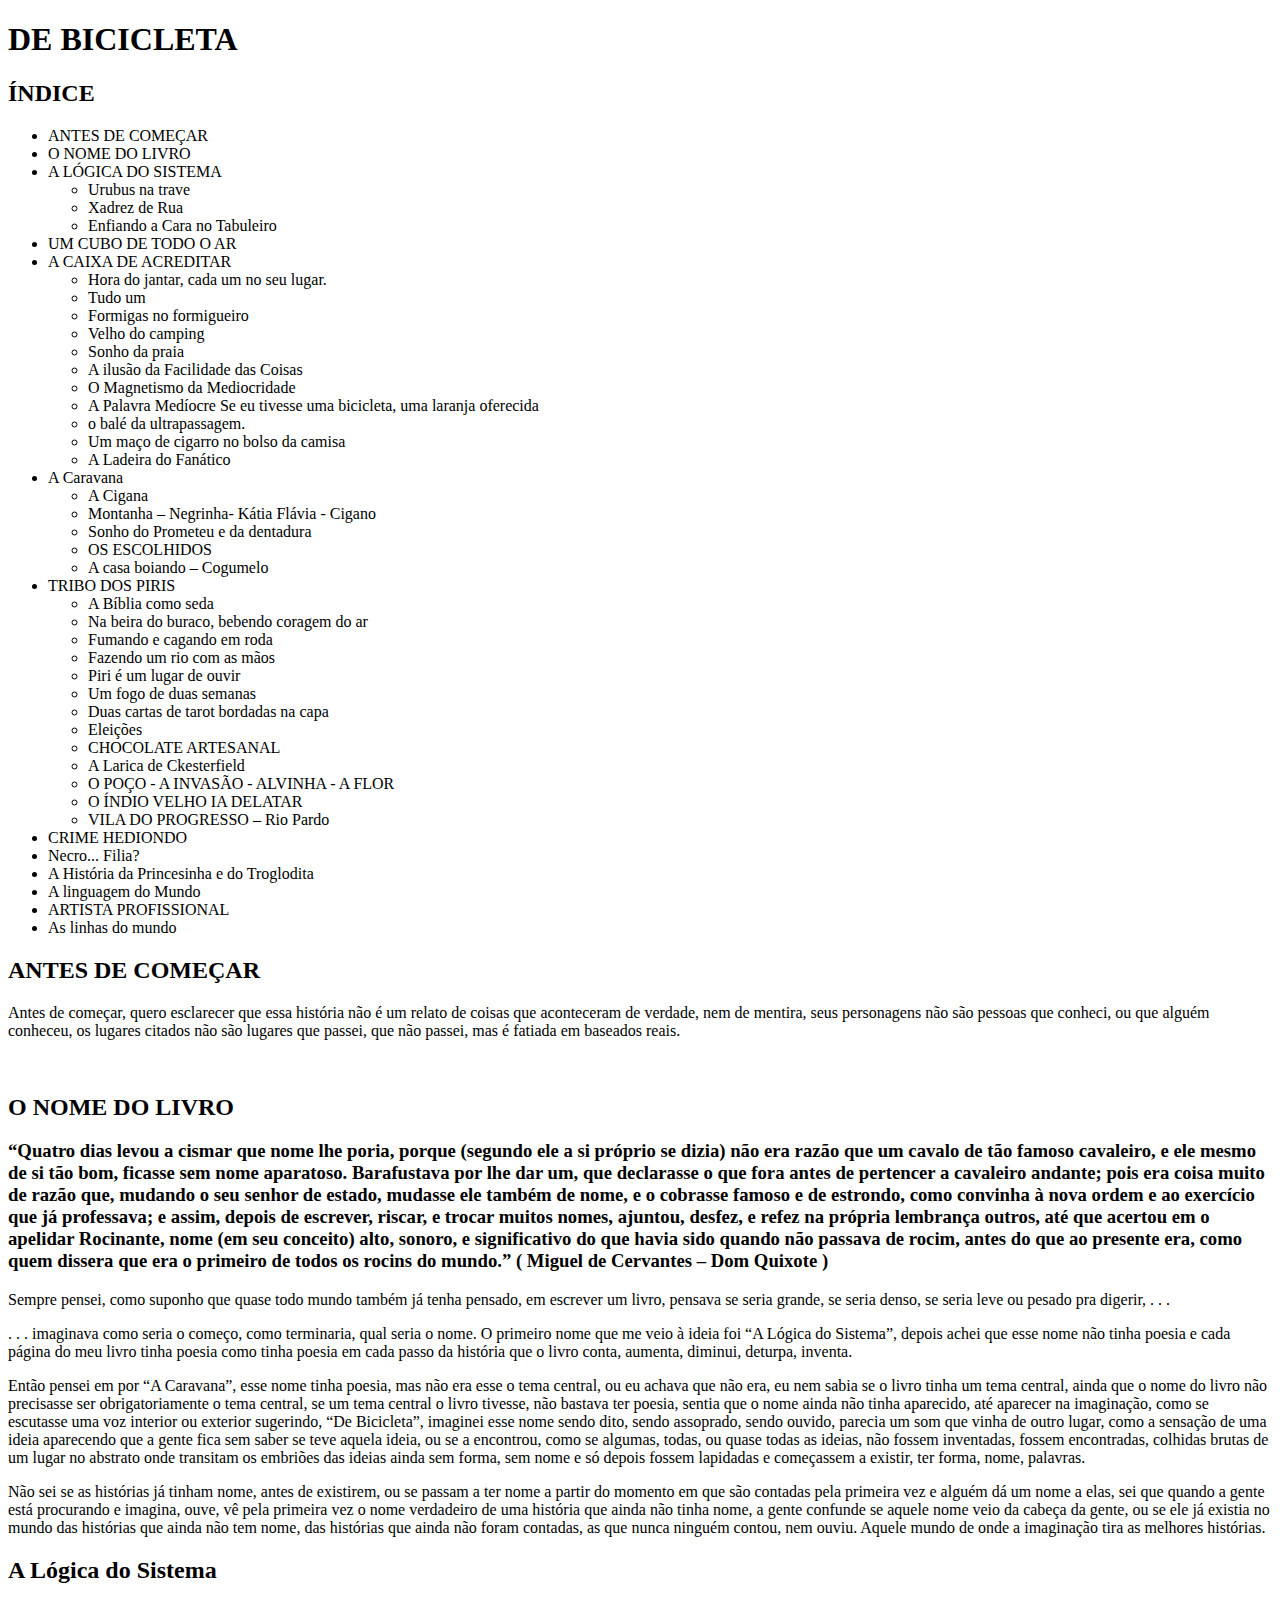
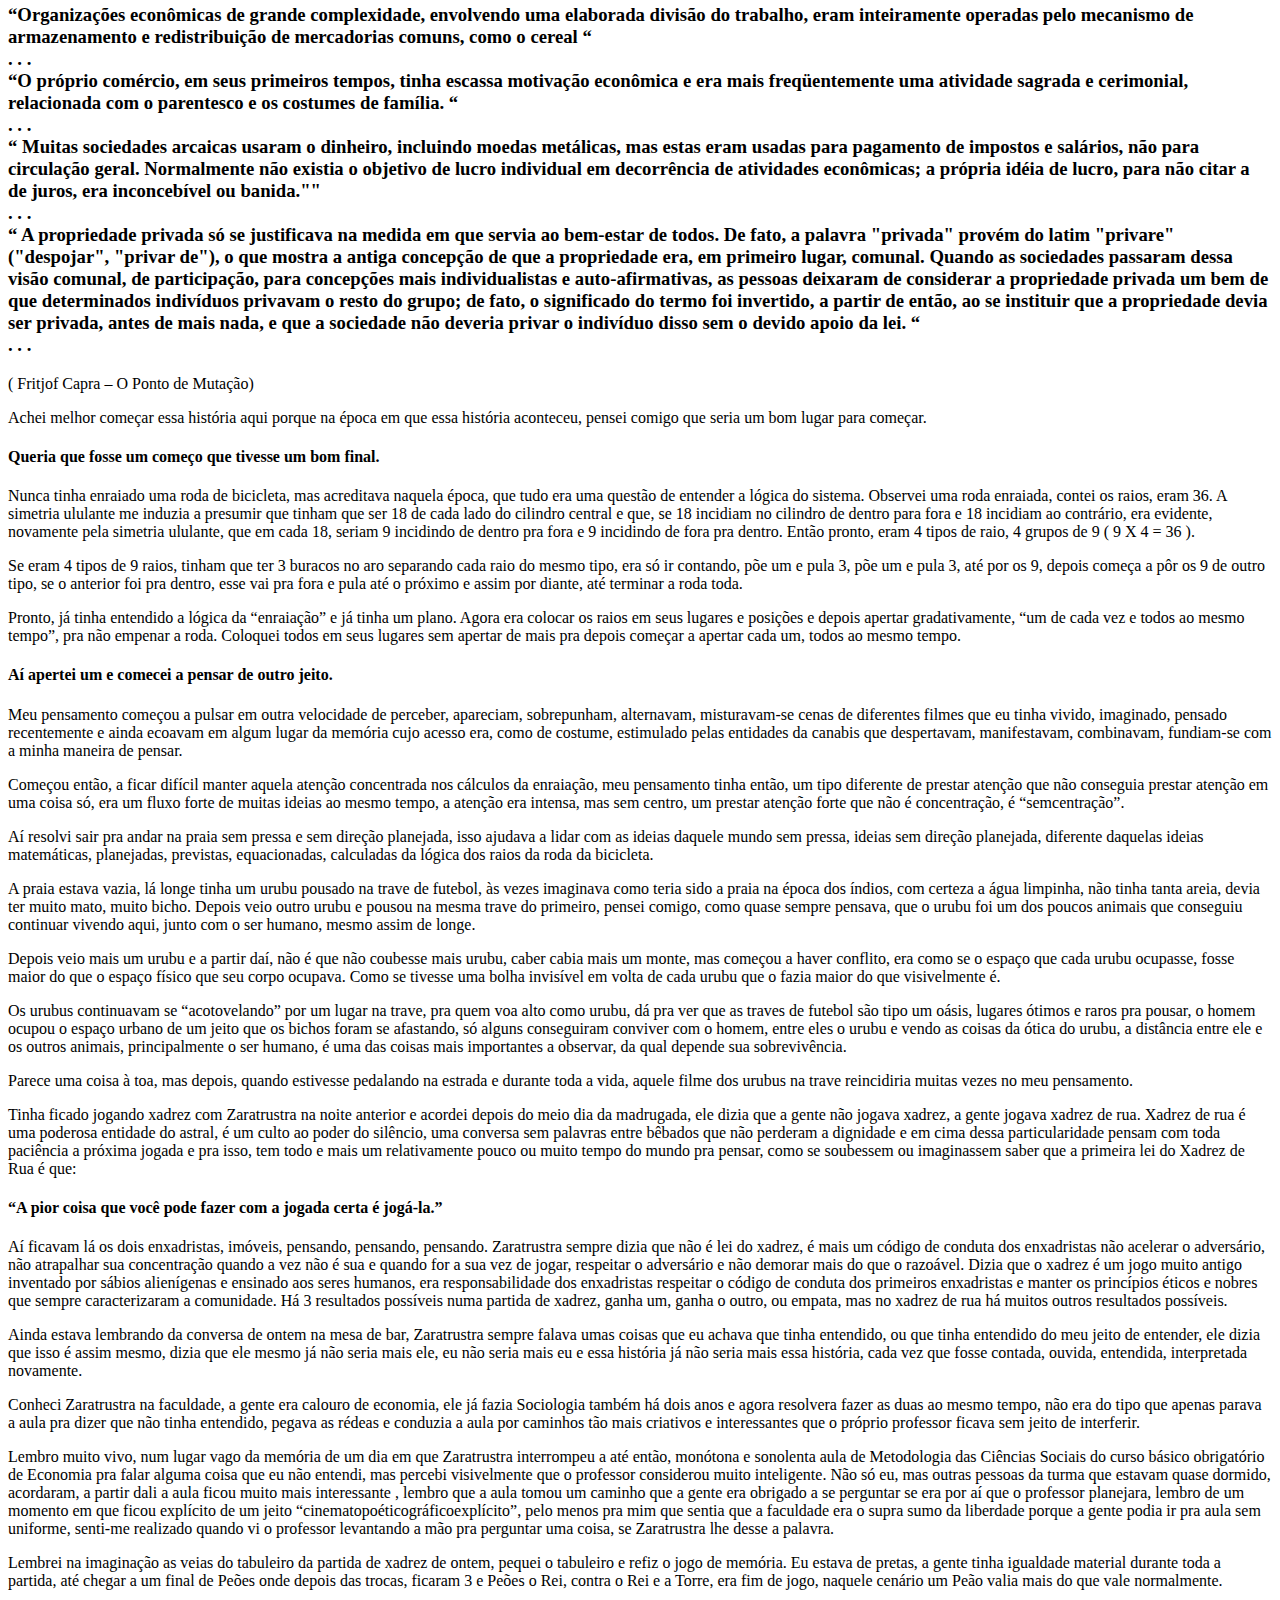
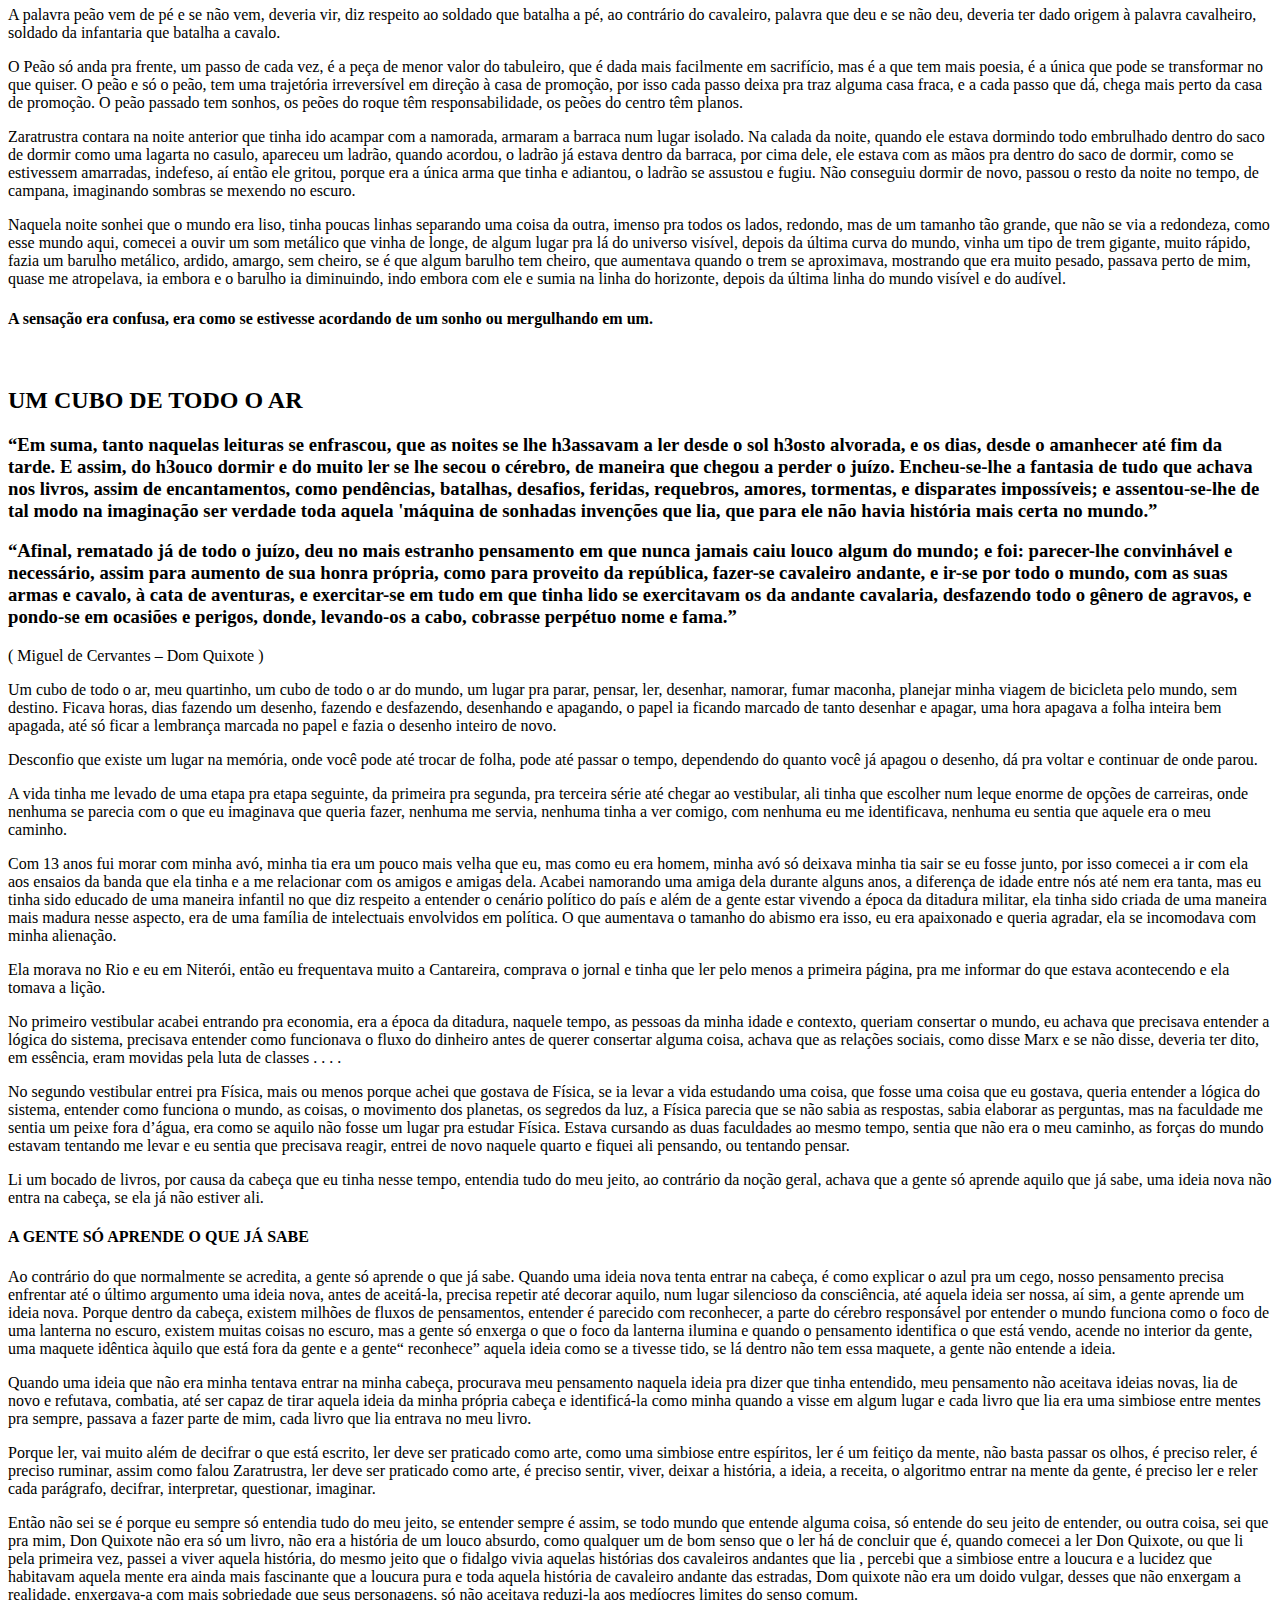
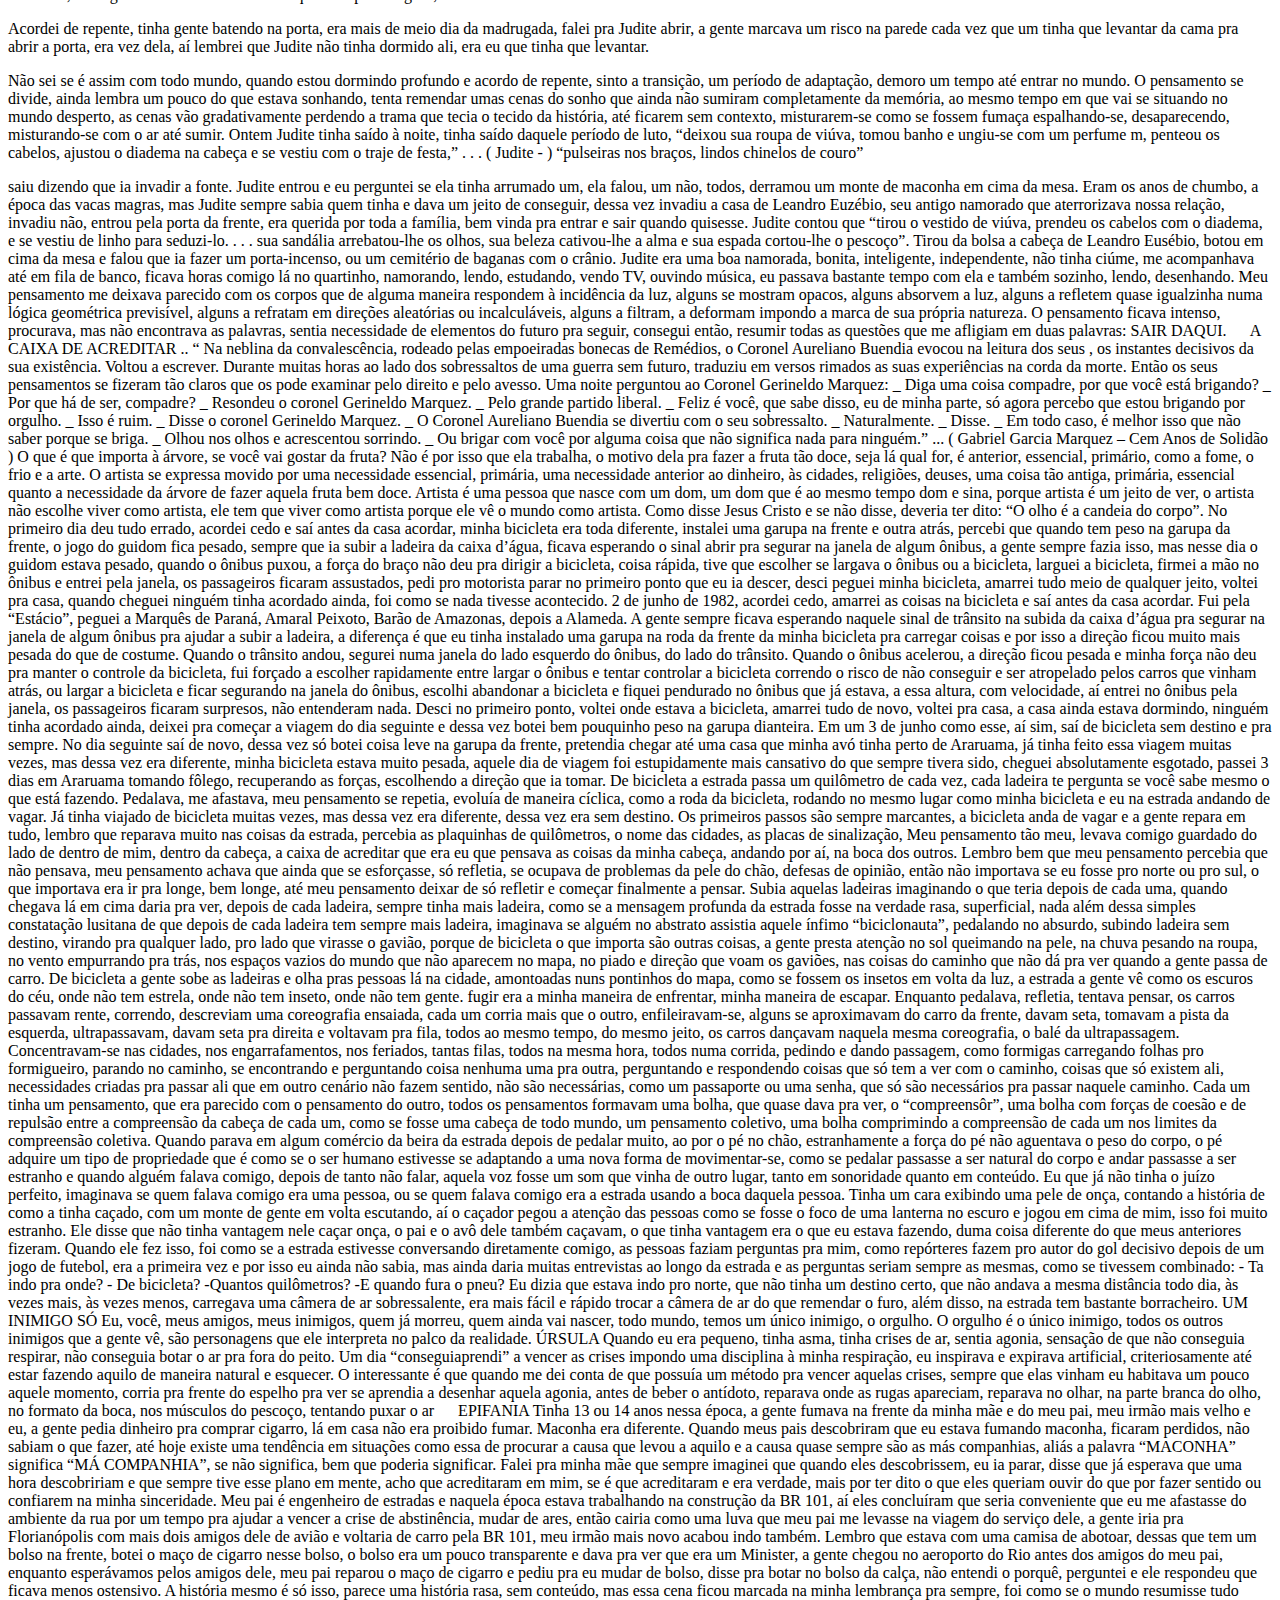
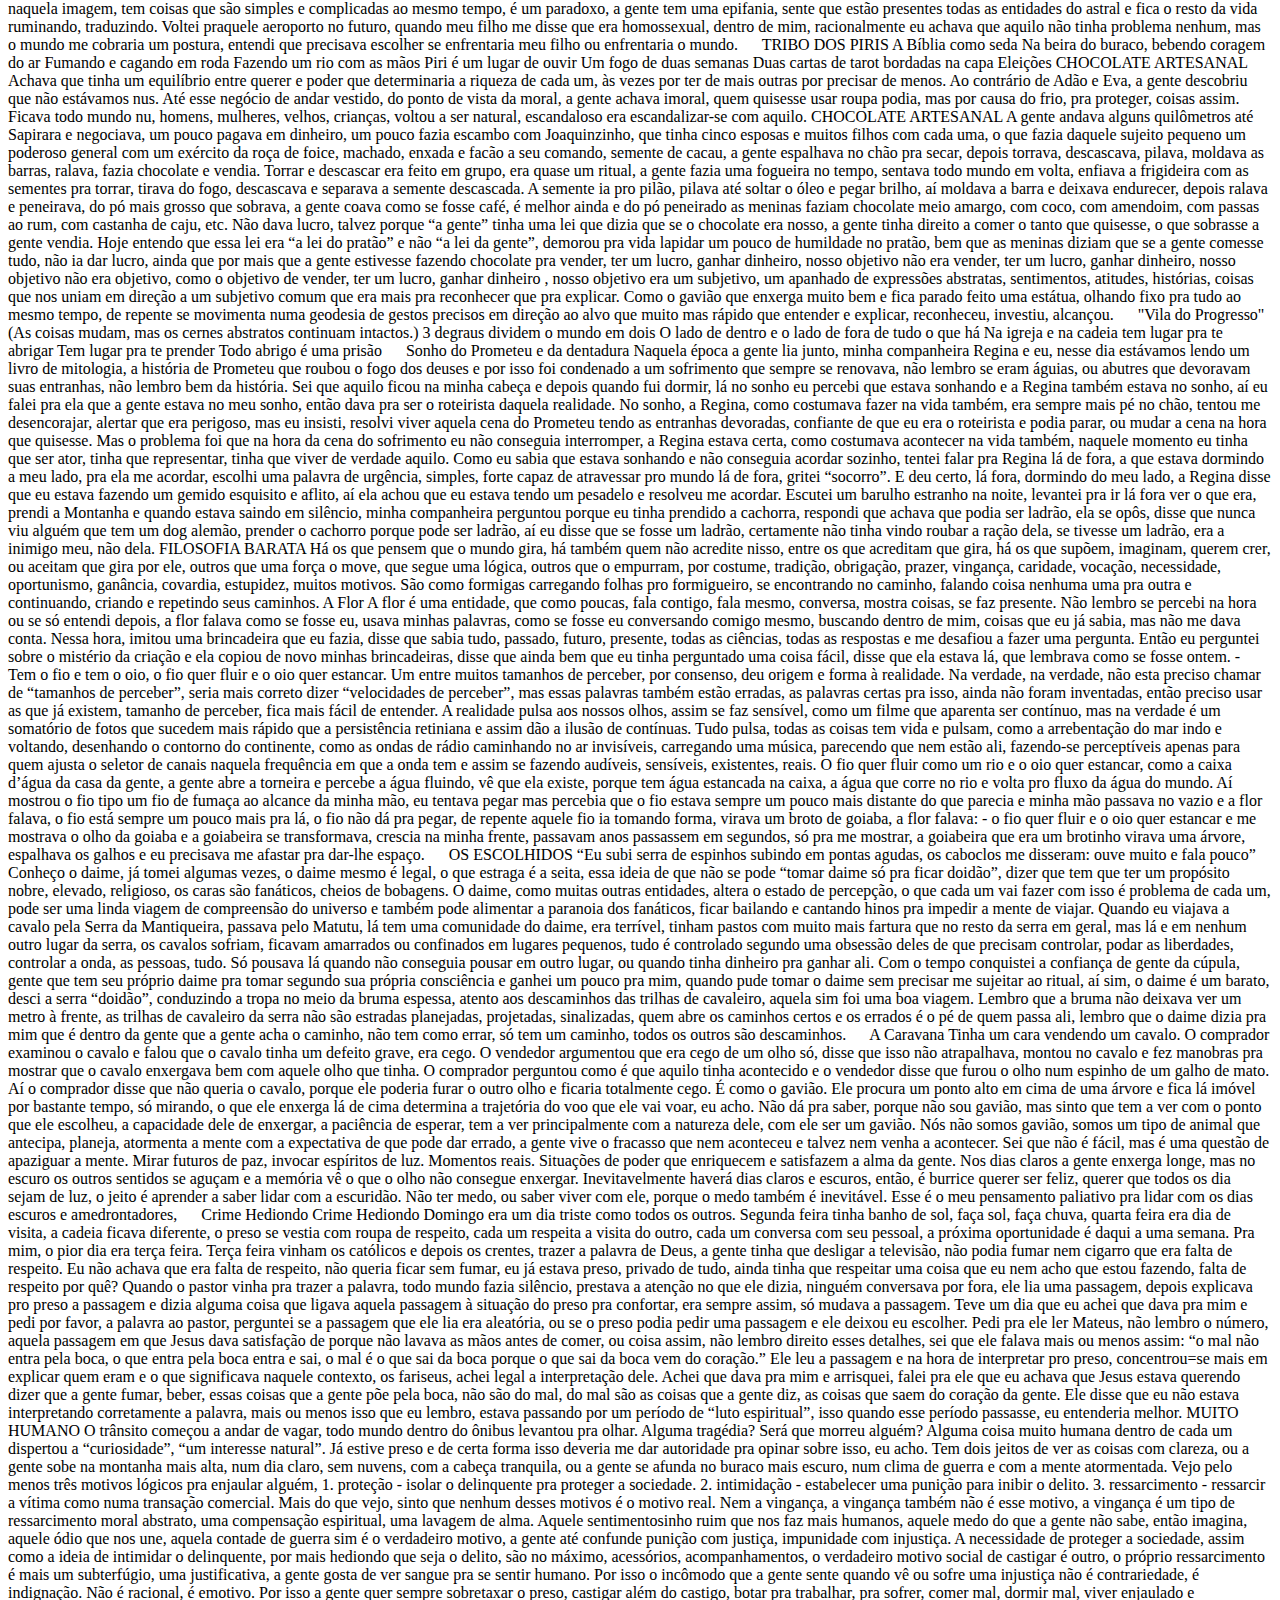
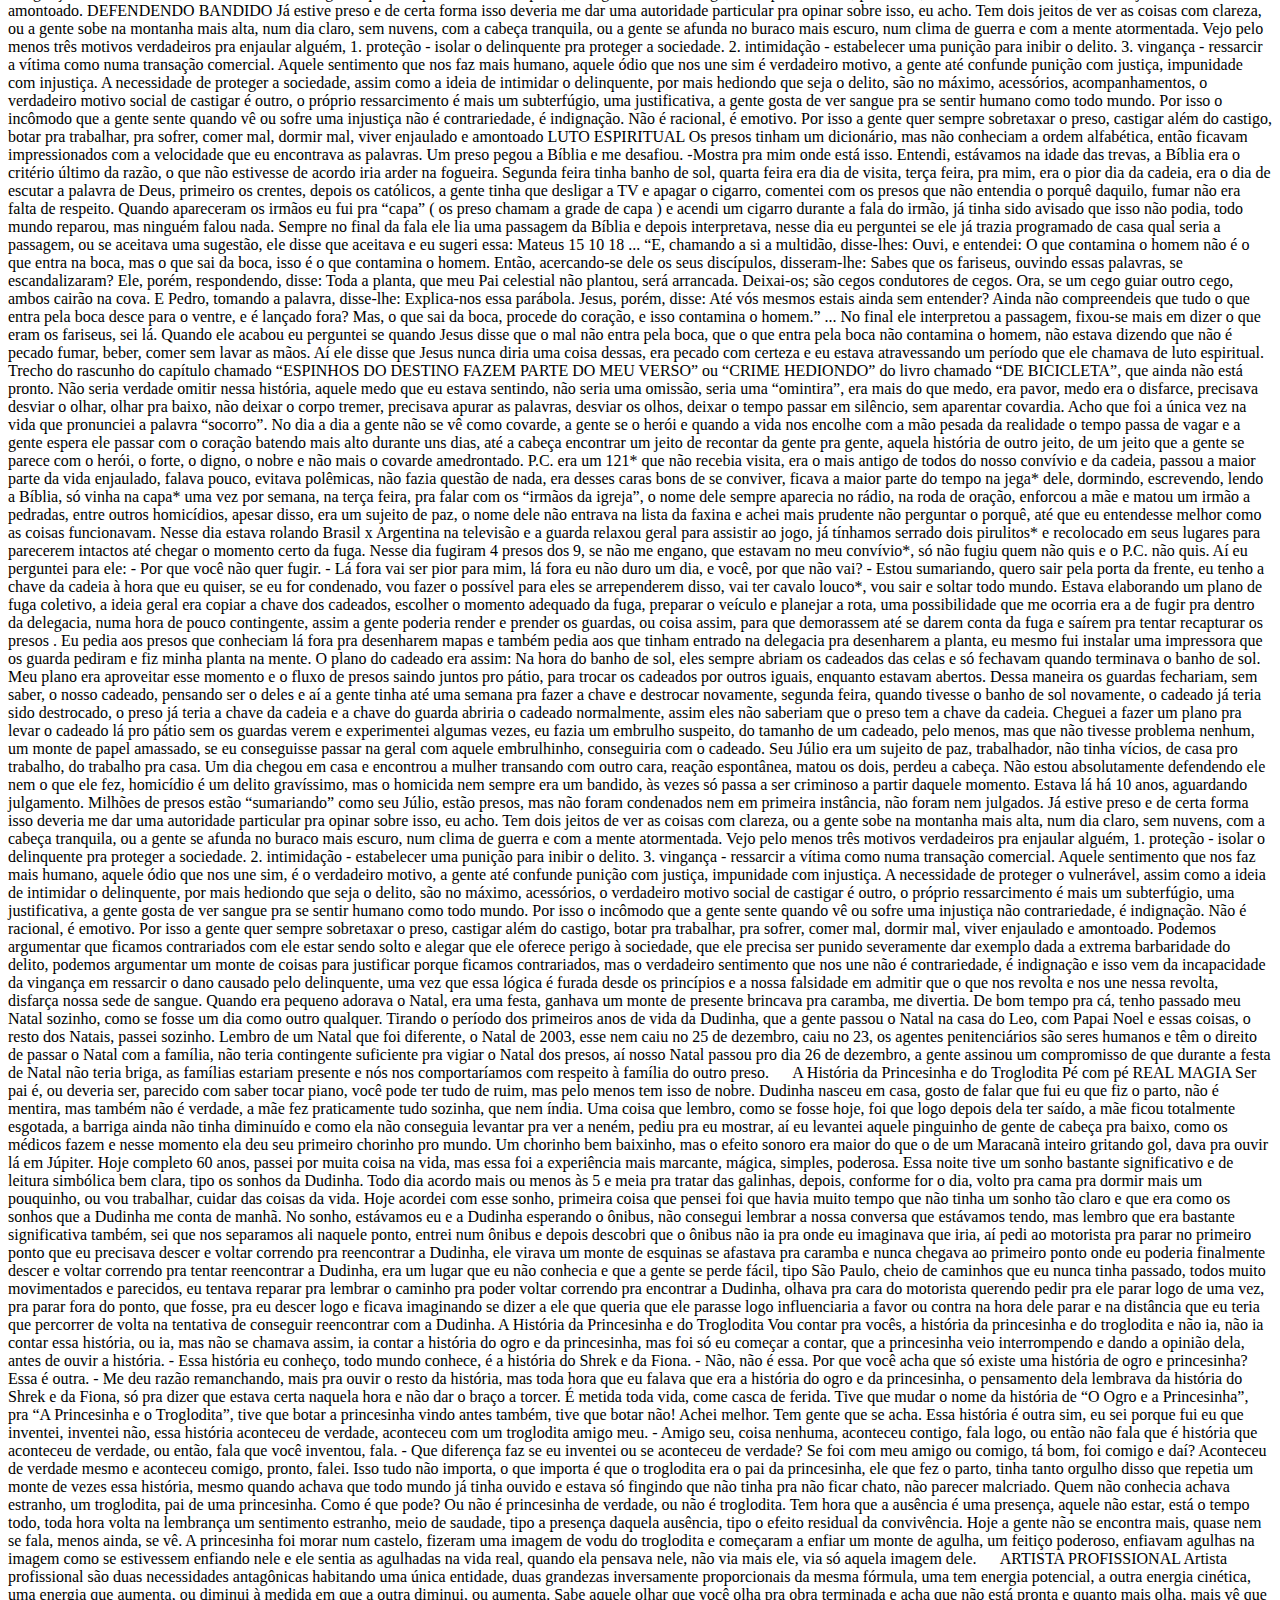
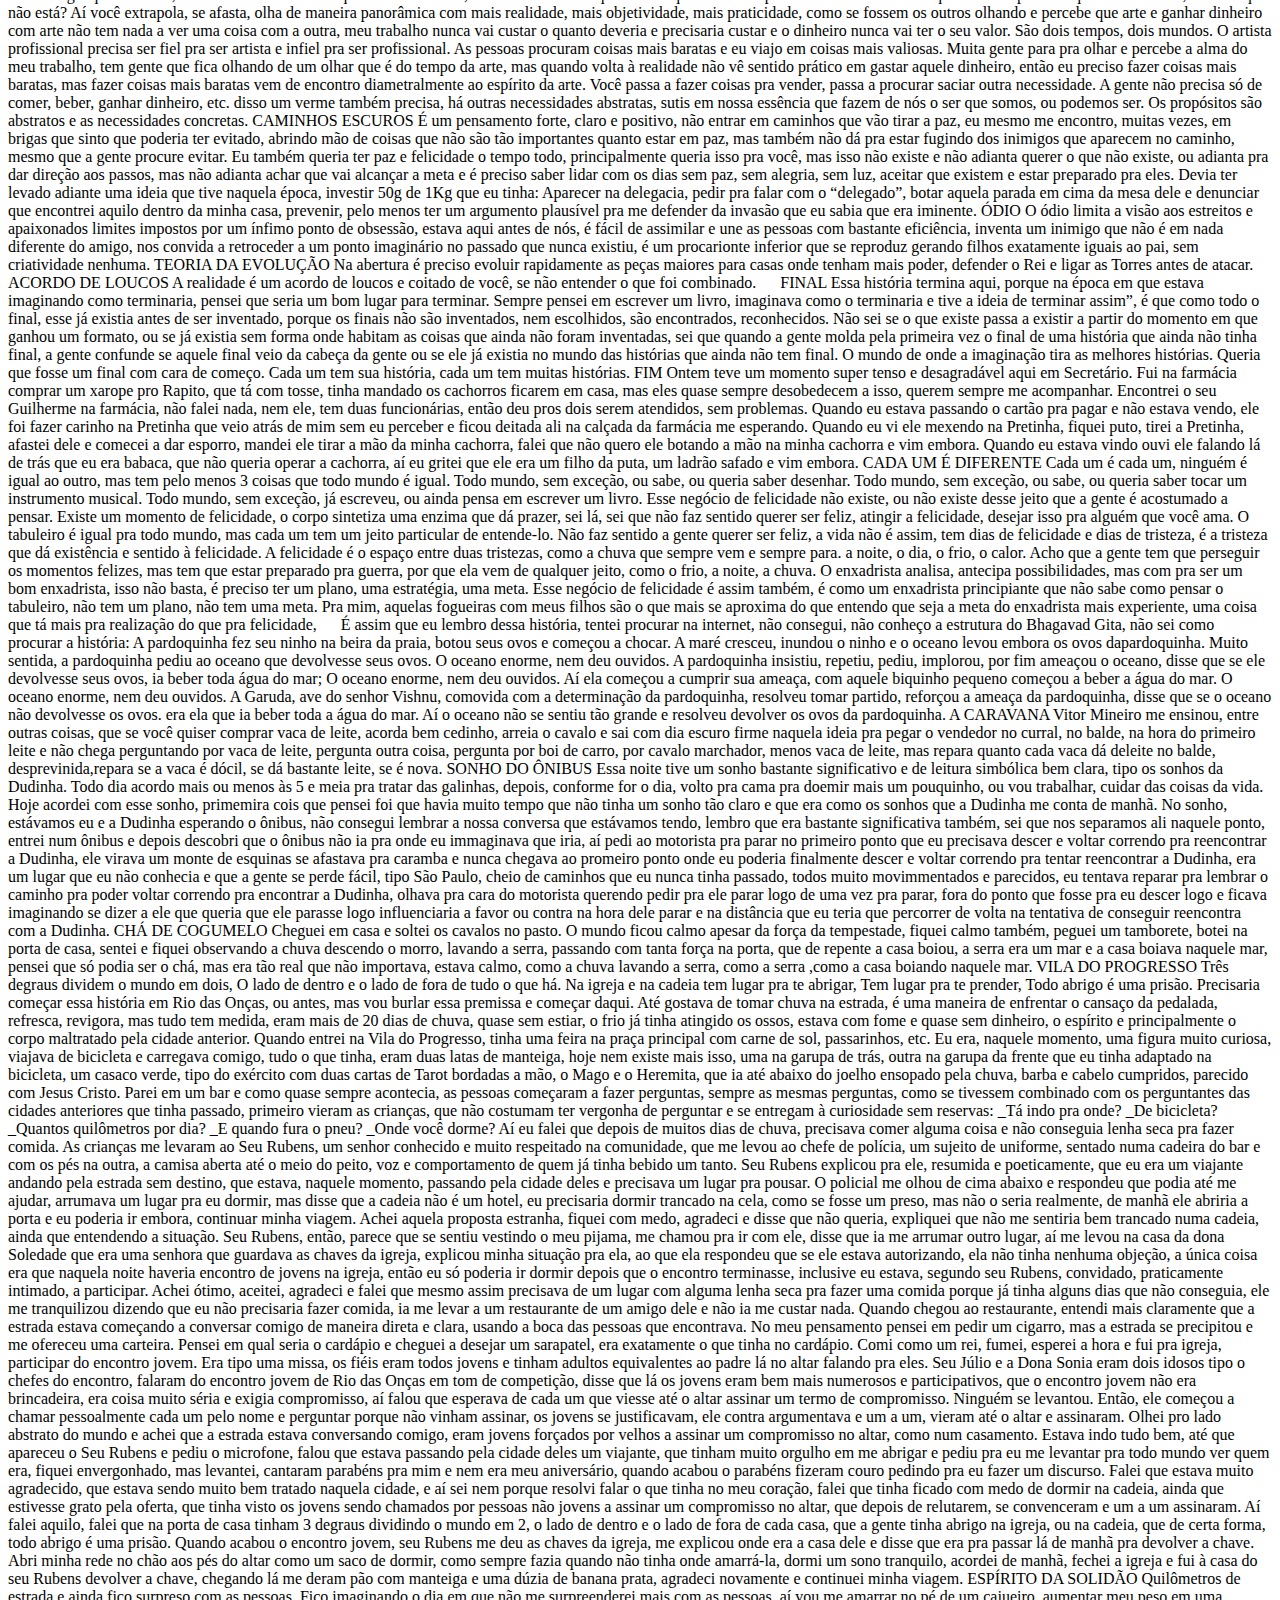
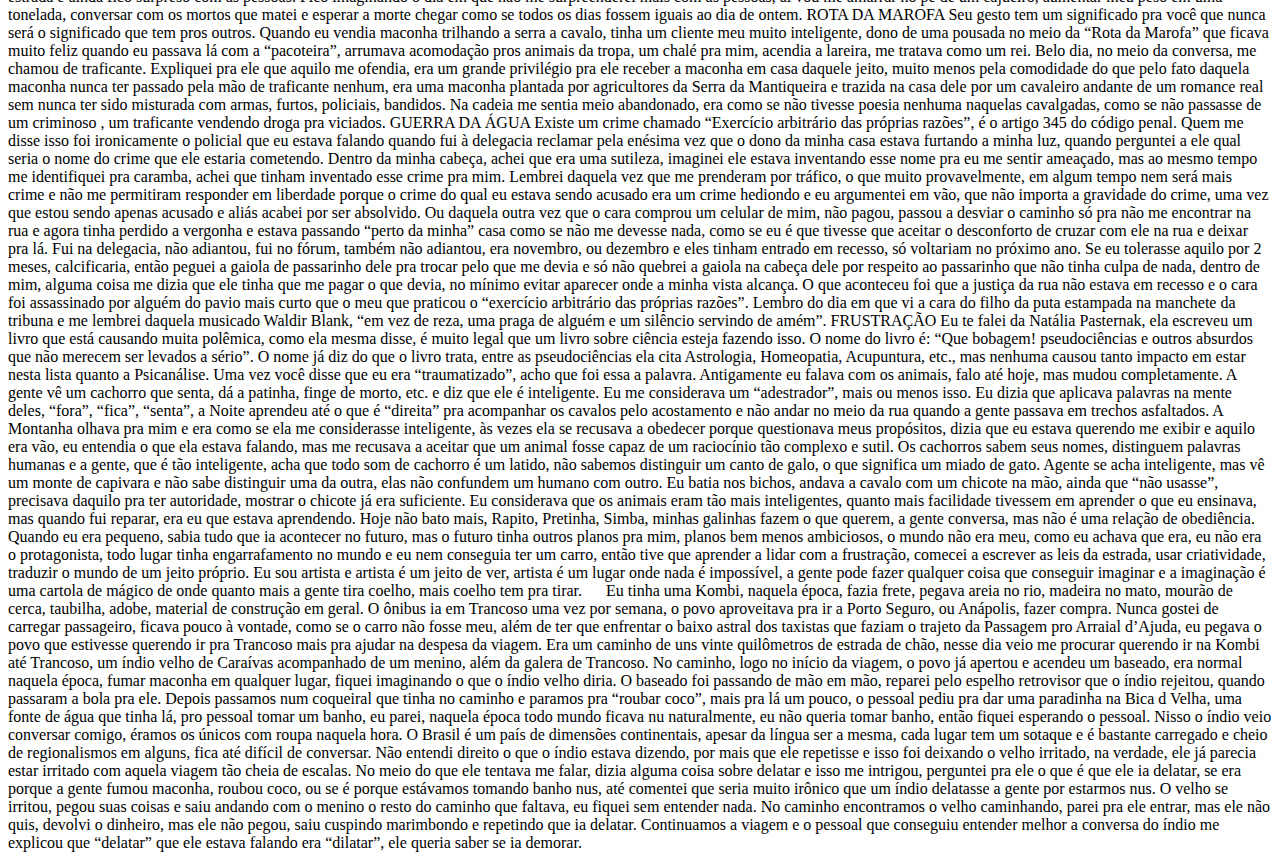
==== commit 77a0991a: "índice" ====
--- a/index.html
+++ b/index.html
@@ -11,7 +11,7 @@
 </body>
 </html>
 <h1>DE BICICLETA</h1>
-
+<h2>ÍNDICE</h2>
 <ul id="">
     <li>ANTES DE COMEÇAR</li>
     <li>O NOME DO LIVRO</li>
--- a/estilo.css
+++ b/estilo.css
@@ -1,16 +1,24 @@
+<<<<<<< HEAD
+:root{
+    --cor001:#ffffff80;
+    --cor002:#dddede80;
+    --cor003: #d2691e;
+    --cor004: #a52a2a;
+=======
 .autor{
     text-align: right;
+>>>>>>> html
 }
 html{
     margin: 0px;
     padding: 0px;
-    background-color: rgba(221, 222, 222, 0.5);
+    background-color:var(--cor002);
 }
 body{
     margin: 20px;
     padding: 20px;
     font-size: 1.5em;
-    background-color: rgba(255, 255, 255, 0.5);
+    background-color:var(--cor001);
     background-image: 
         url(fundo\ com\ transparencia.png);
 }
@@ -24,15 +32,34 @@
     opacity: 0.2;
 }
 h1{
-    font-size: 3em;
+    font-size: 3.2em;
     text-align: center;
 }
 h2{
+    font-size: 2.8em;
+    text-align: center;
+    color: var(--cor003);
+}
+h3{
+    text-align: justify;
+    padding: 20px 100px 20px 200px;
+    color: var(--cor004);
+    font-style: italic;
+}
+h4{
+    text-align: center;
     font-size: 2.5em;
-    text-align: center;
+}
+span{
+    display: block;
+    padding-right: 100px;
+    text-align: right;
+    color: var(--cor004);
+    font-size: 1em;
 }
 p{
     text-align: justify;
+    font-size: 1.2em;
 }
 /* 
 #rodaDeBicicleta{
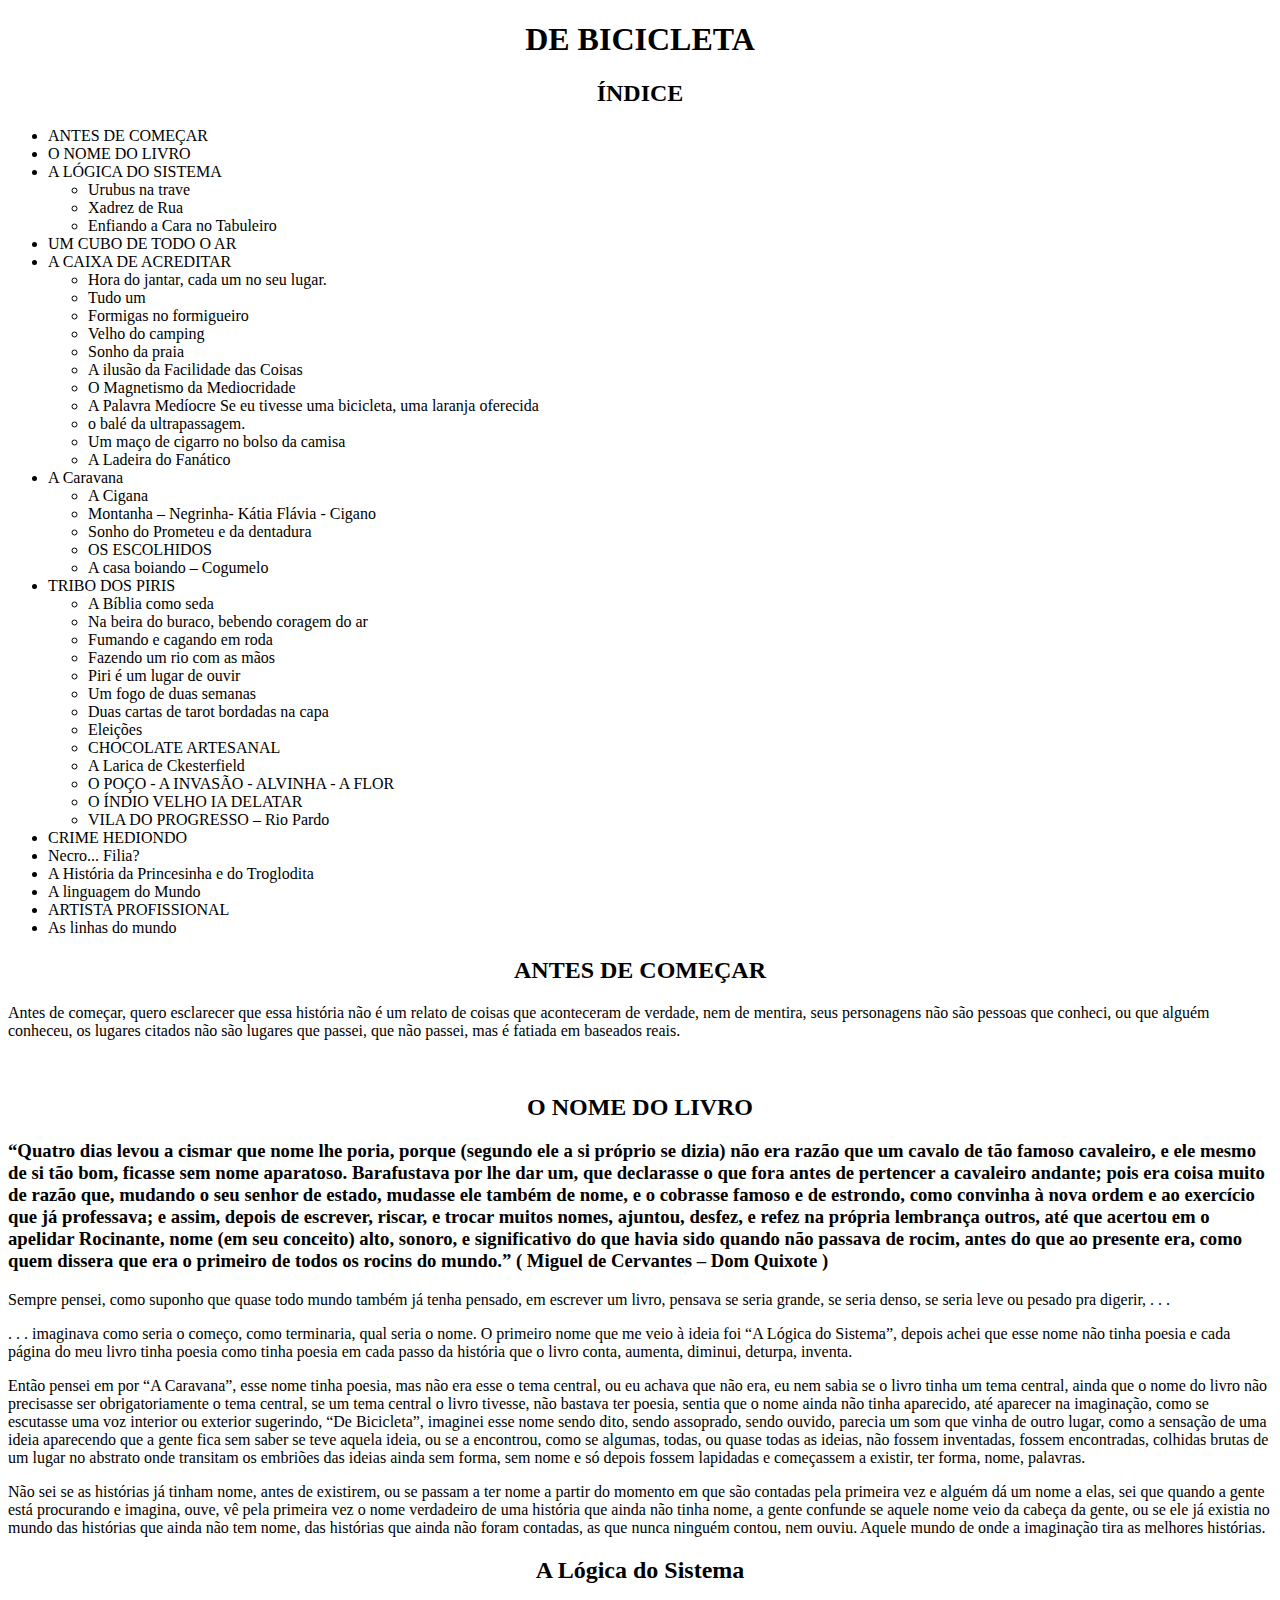
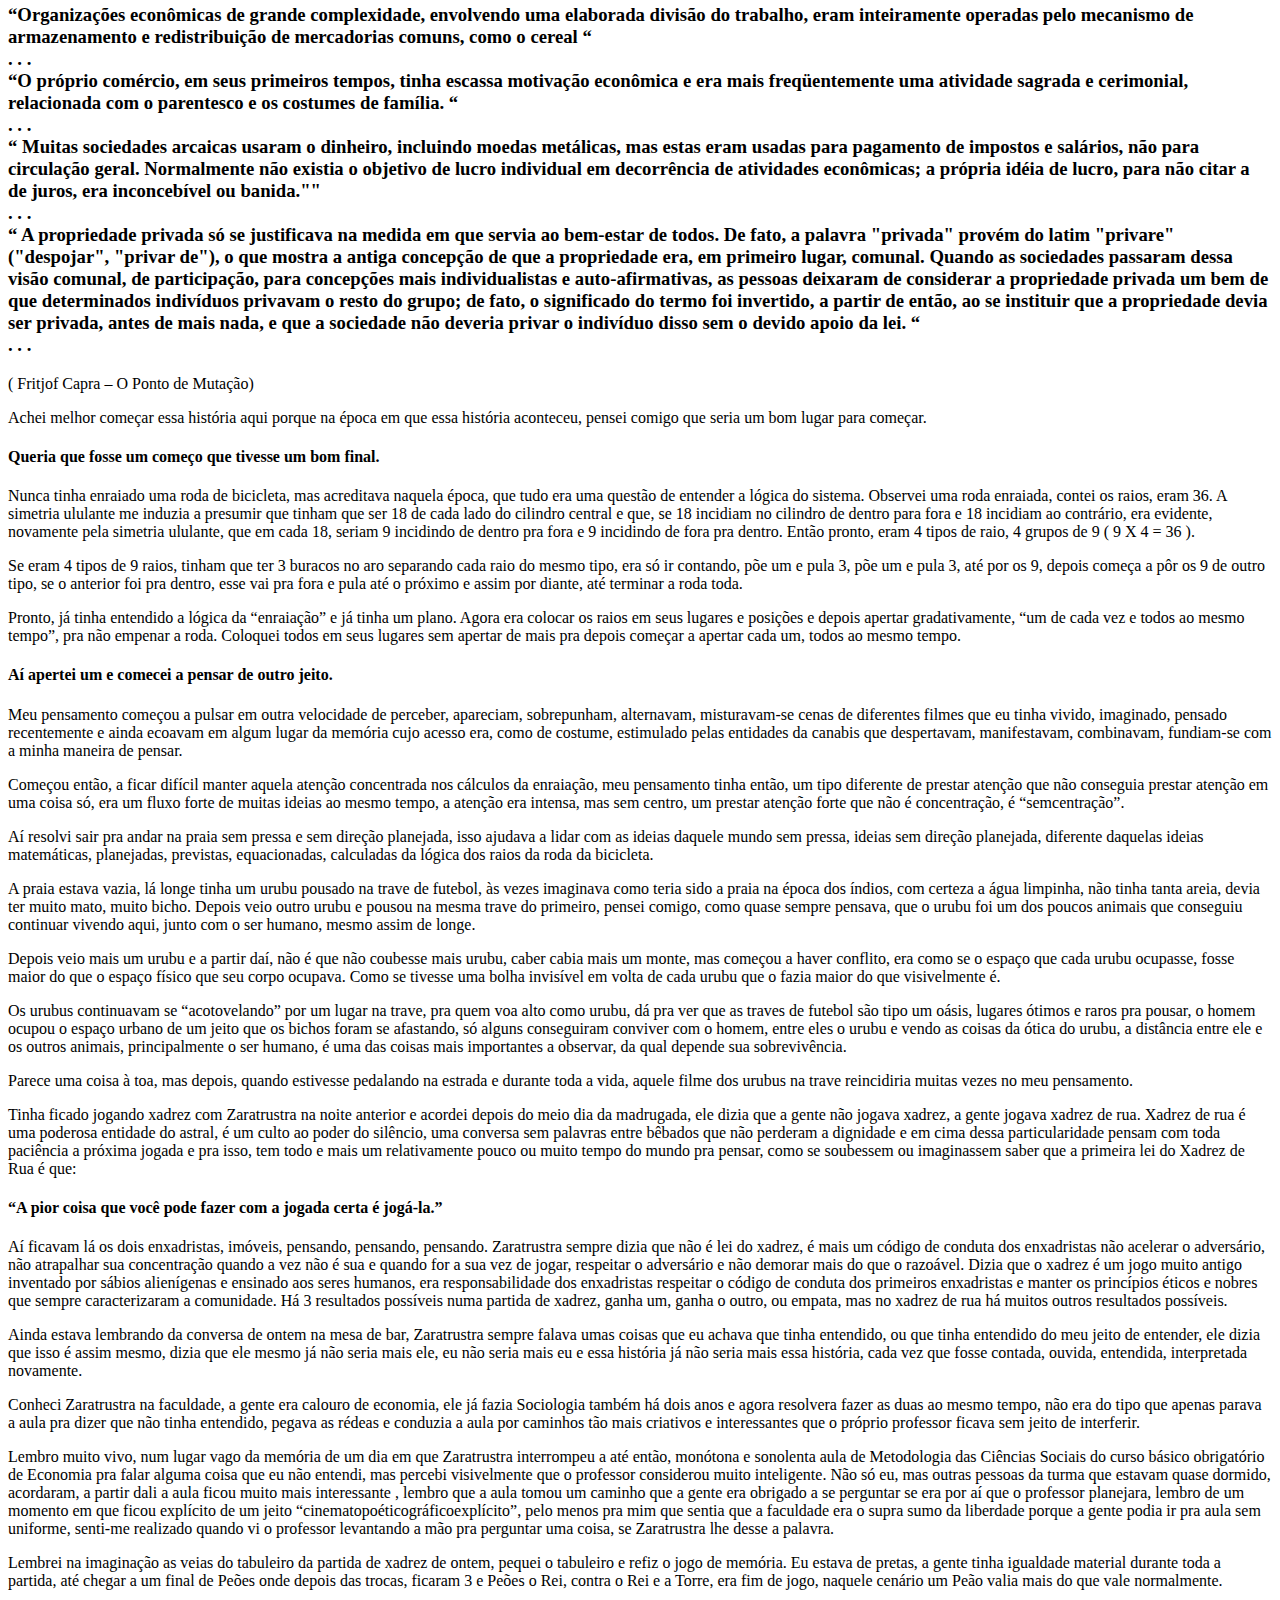
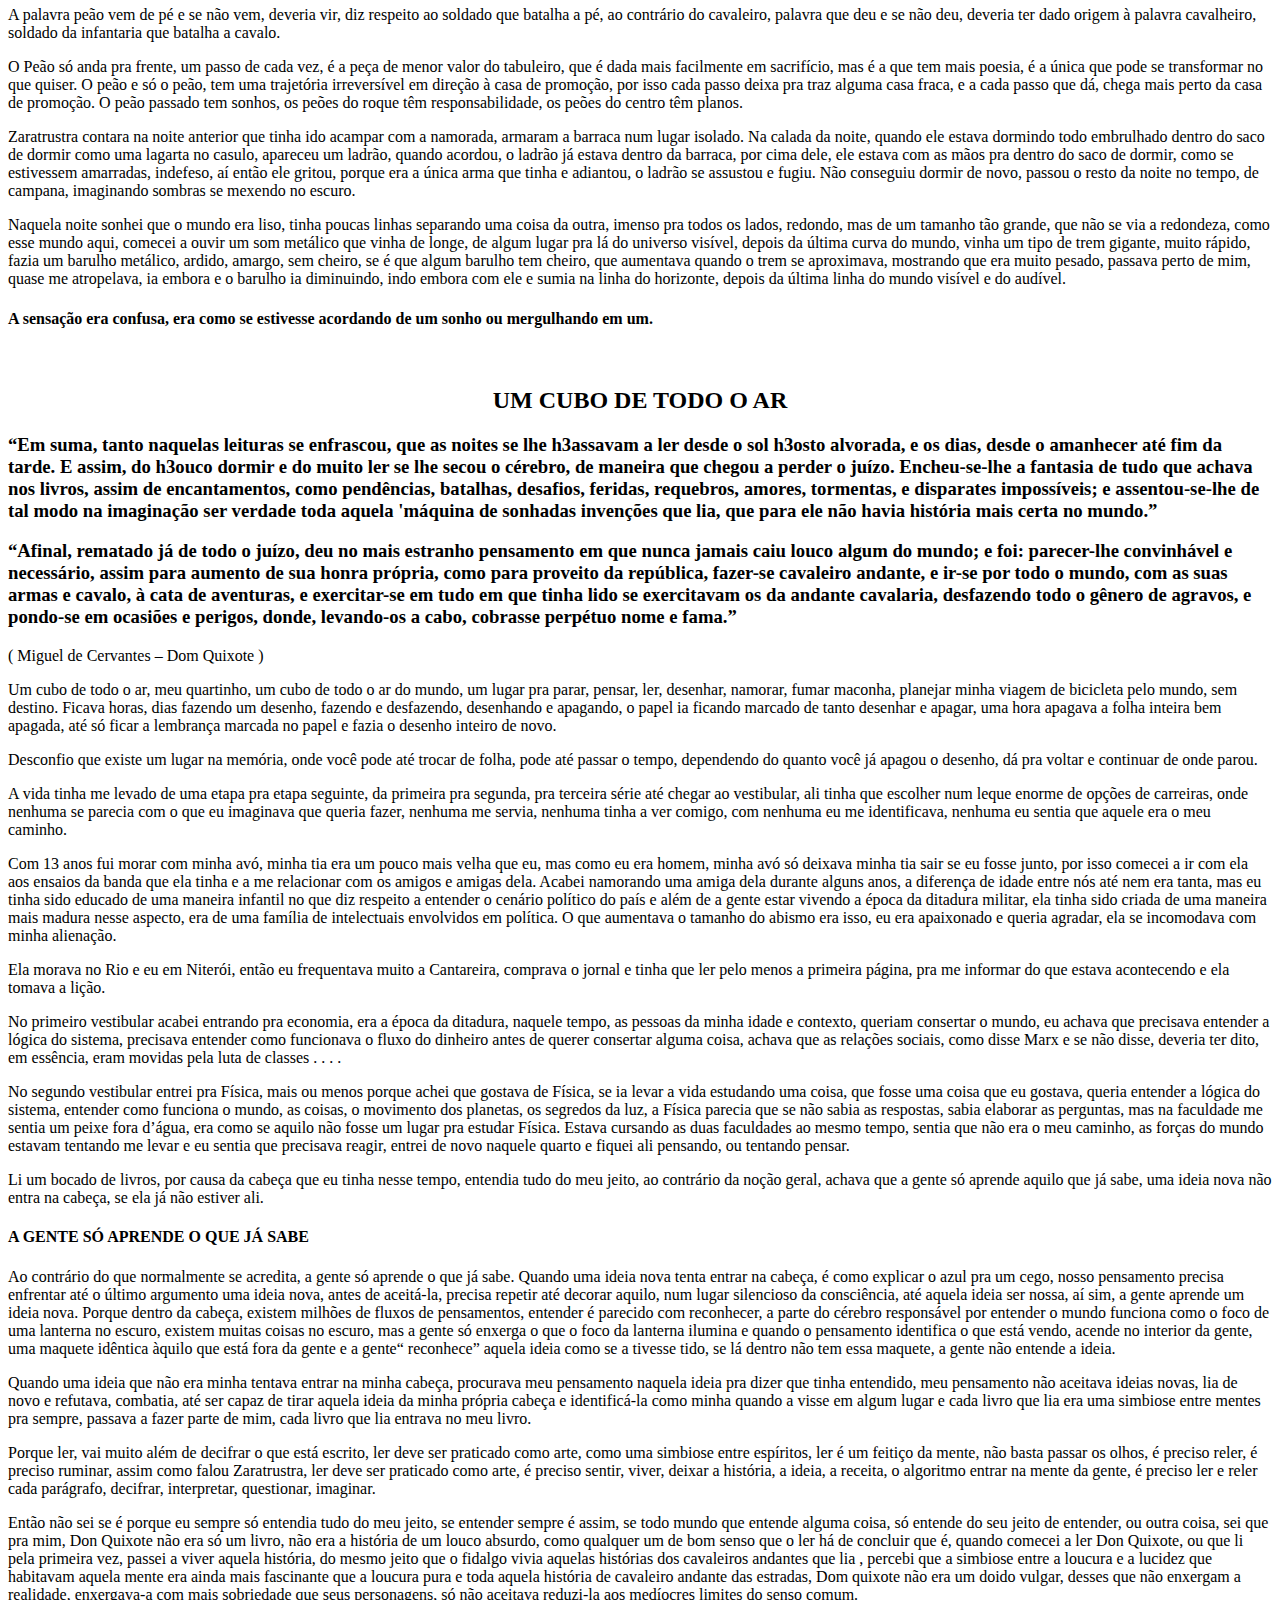
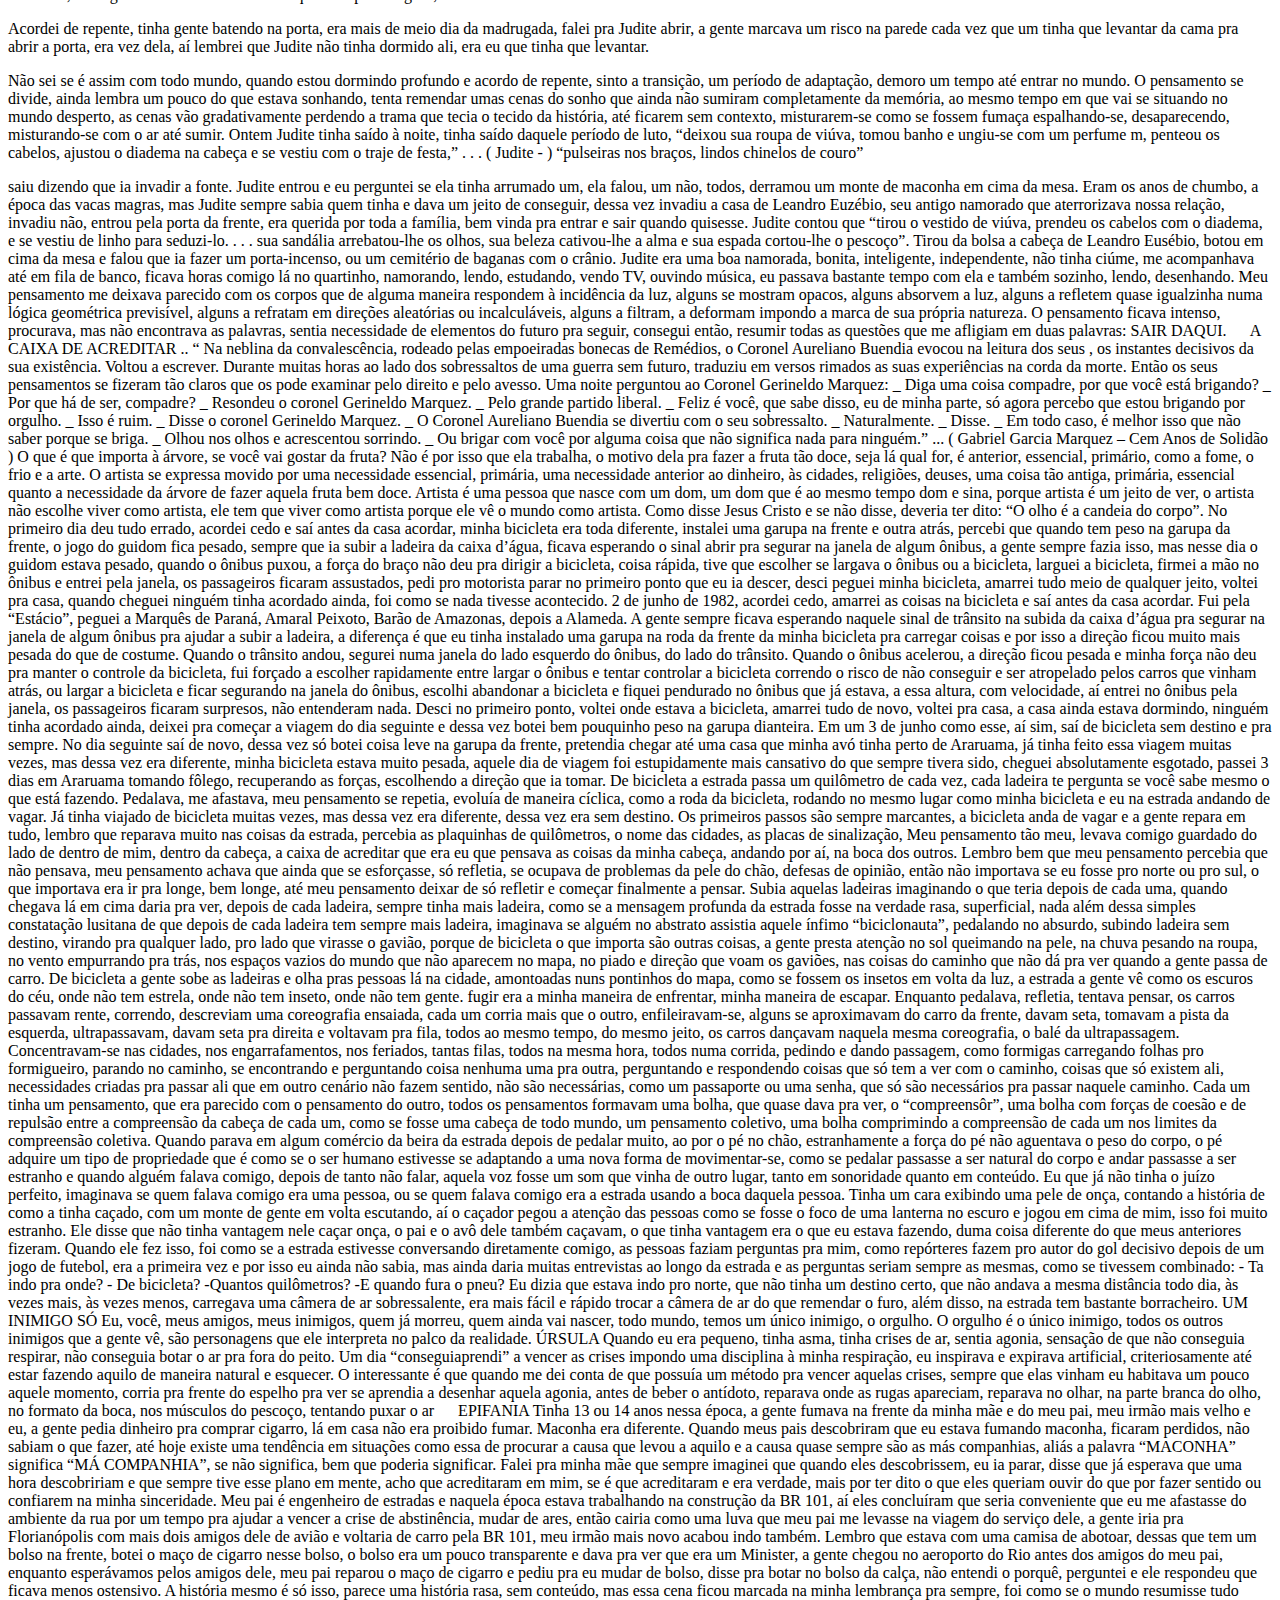
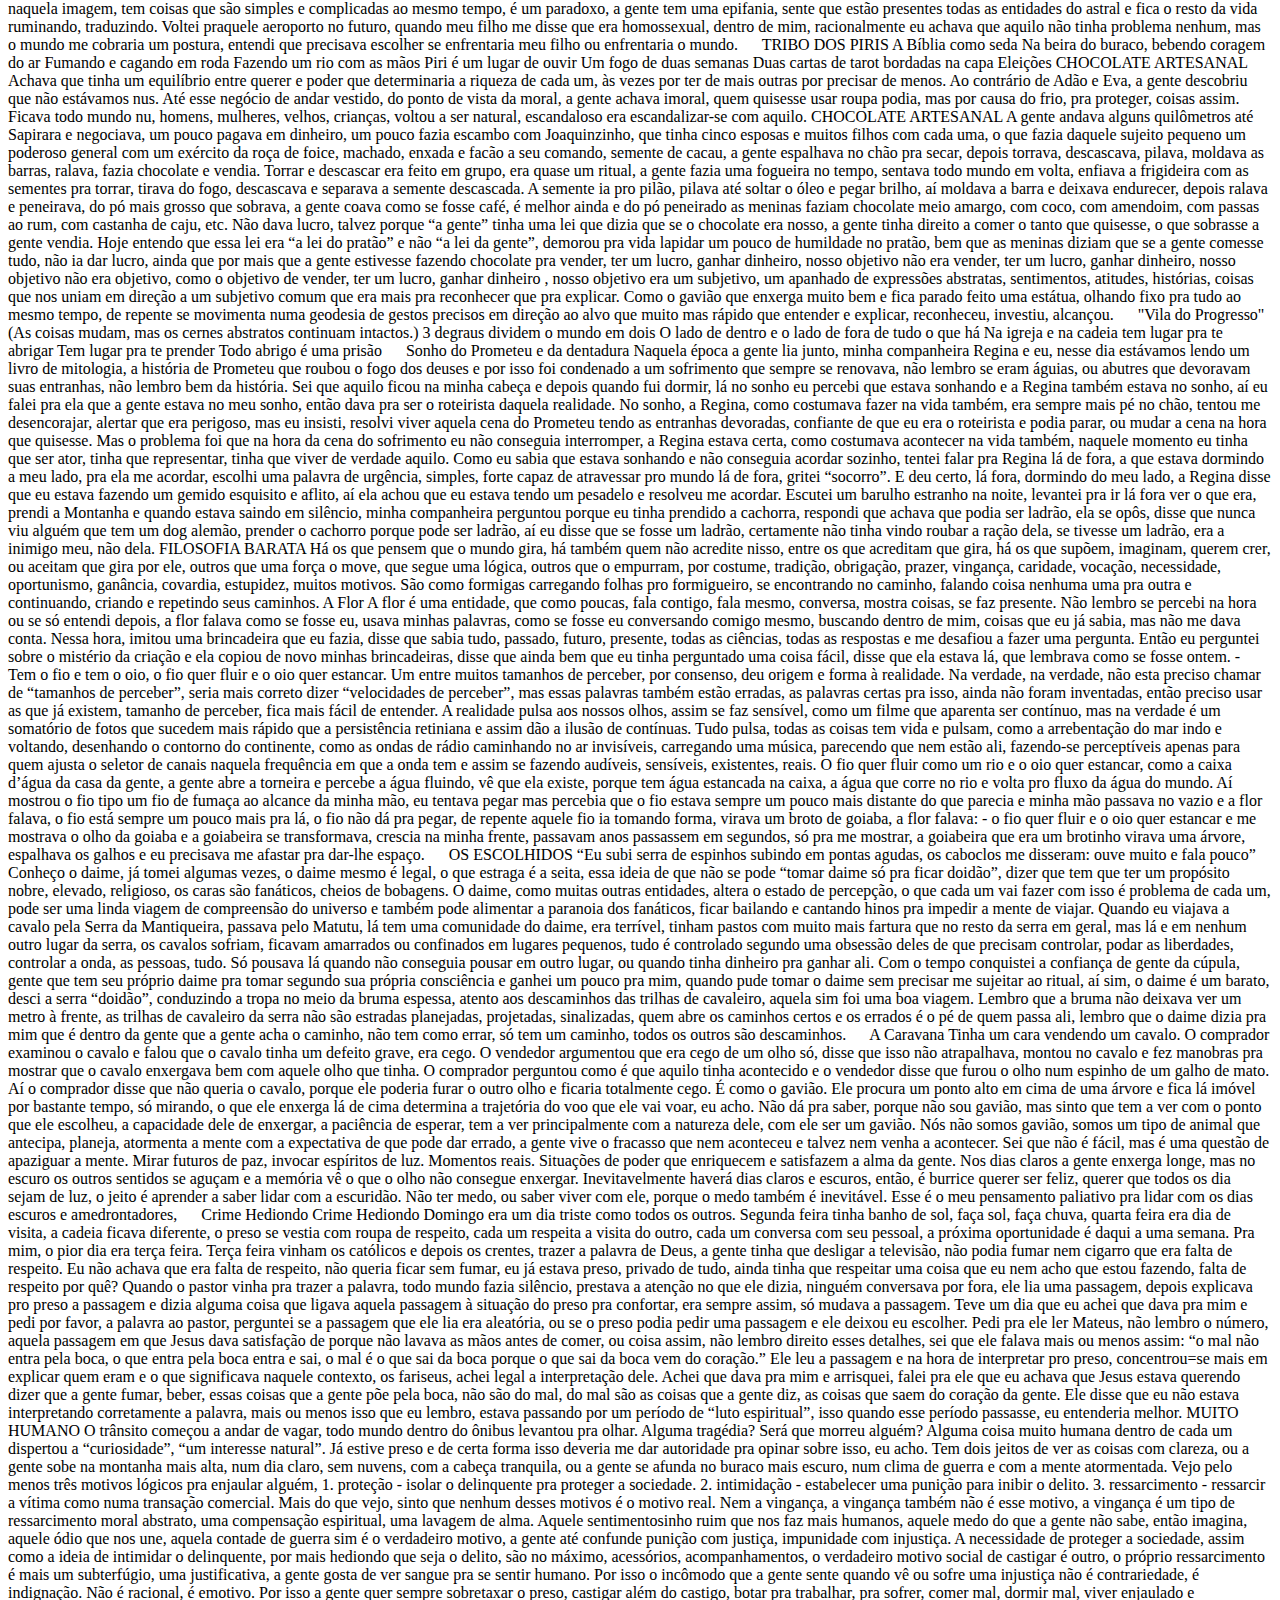
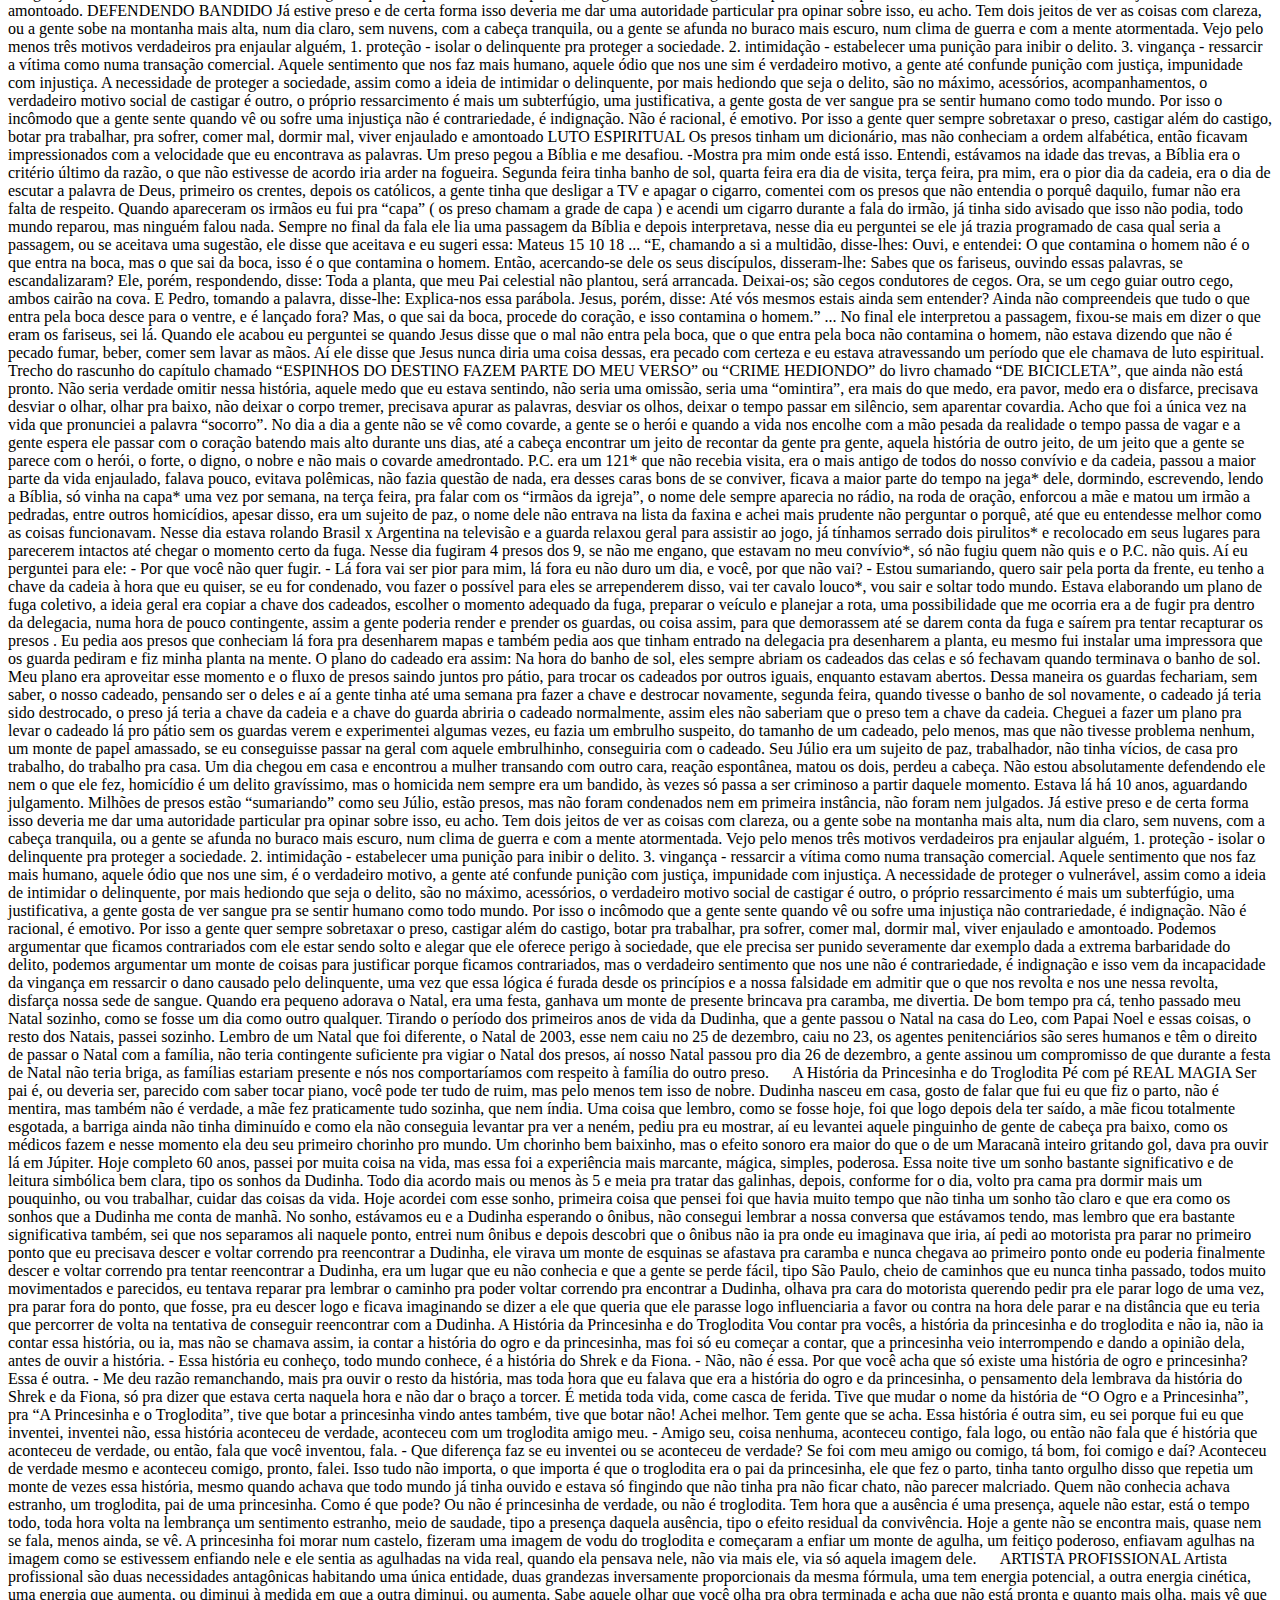
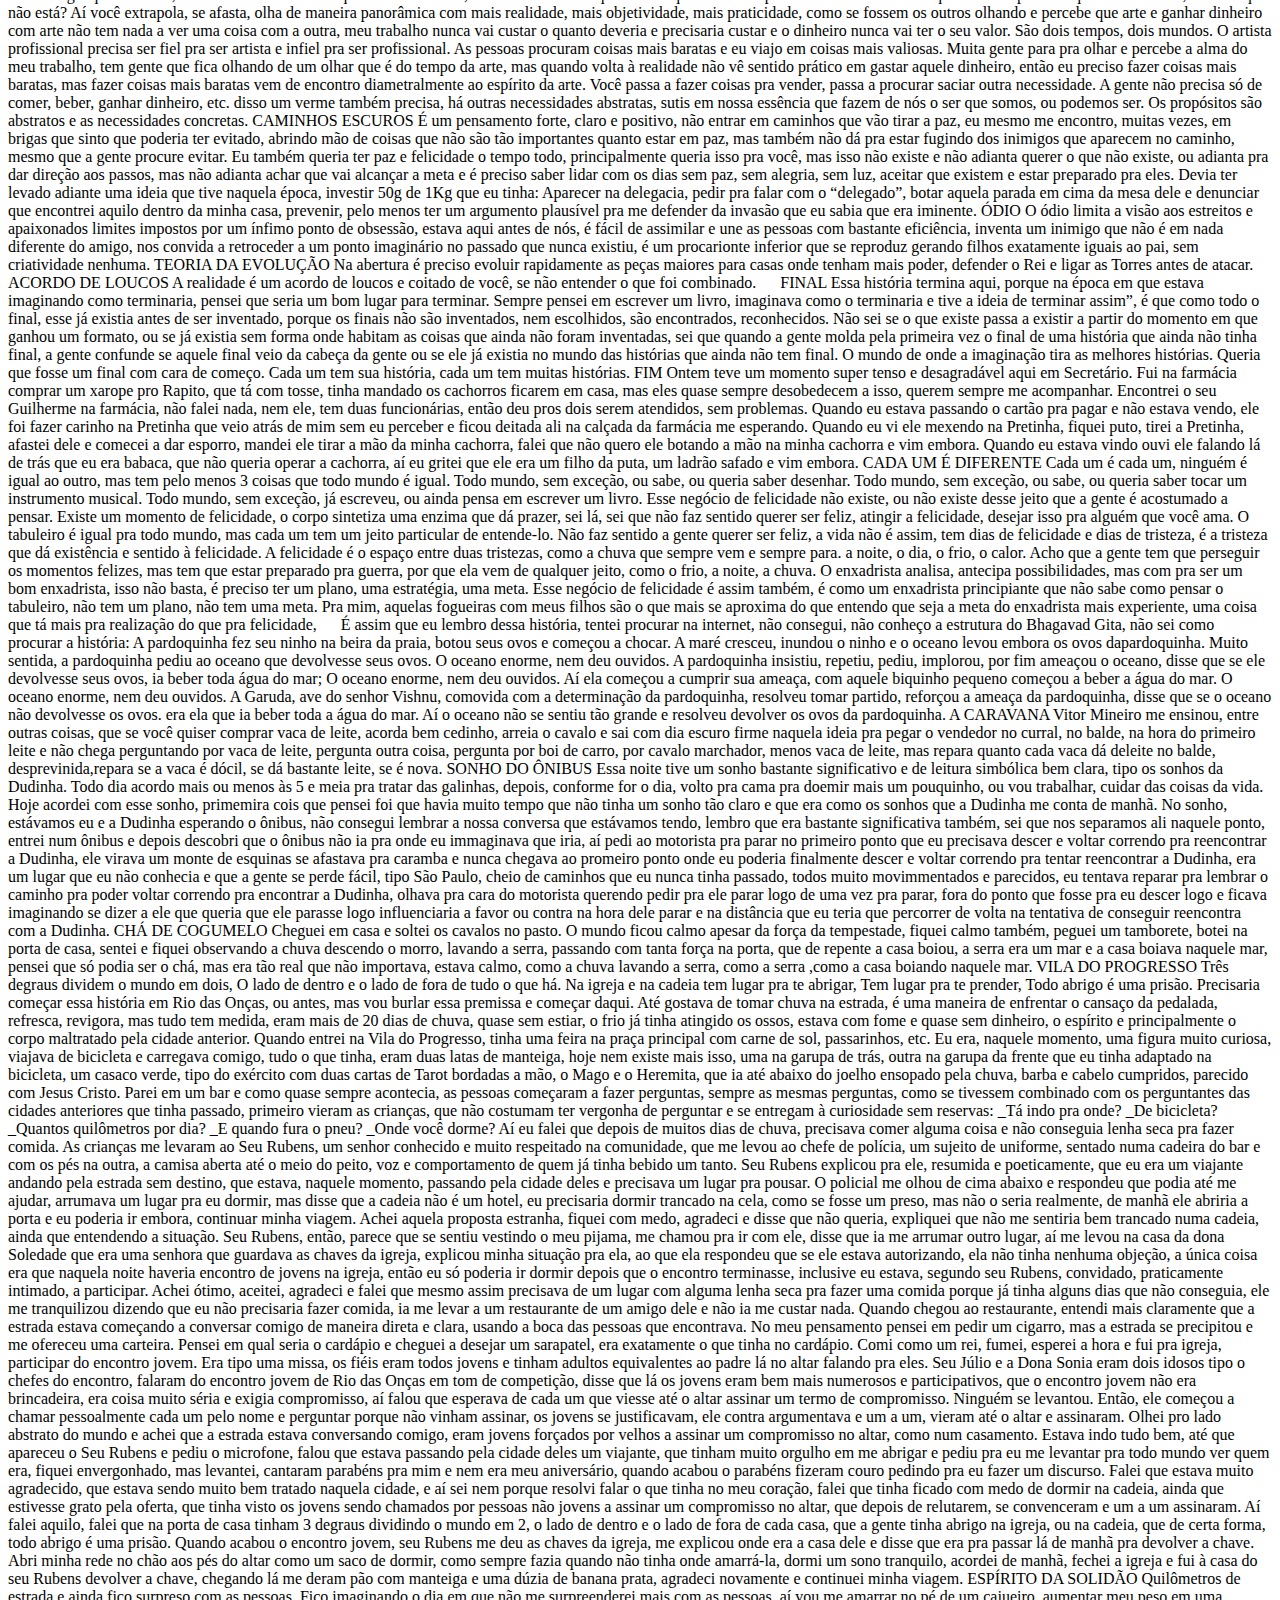
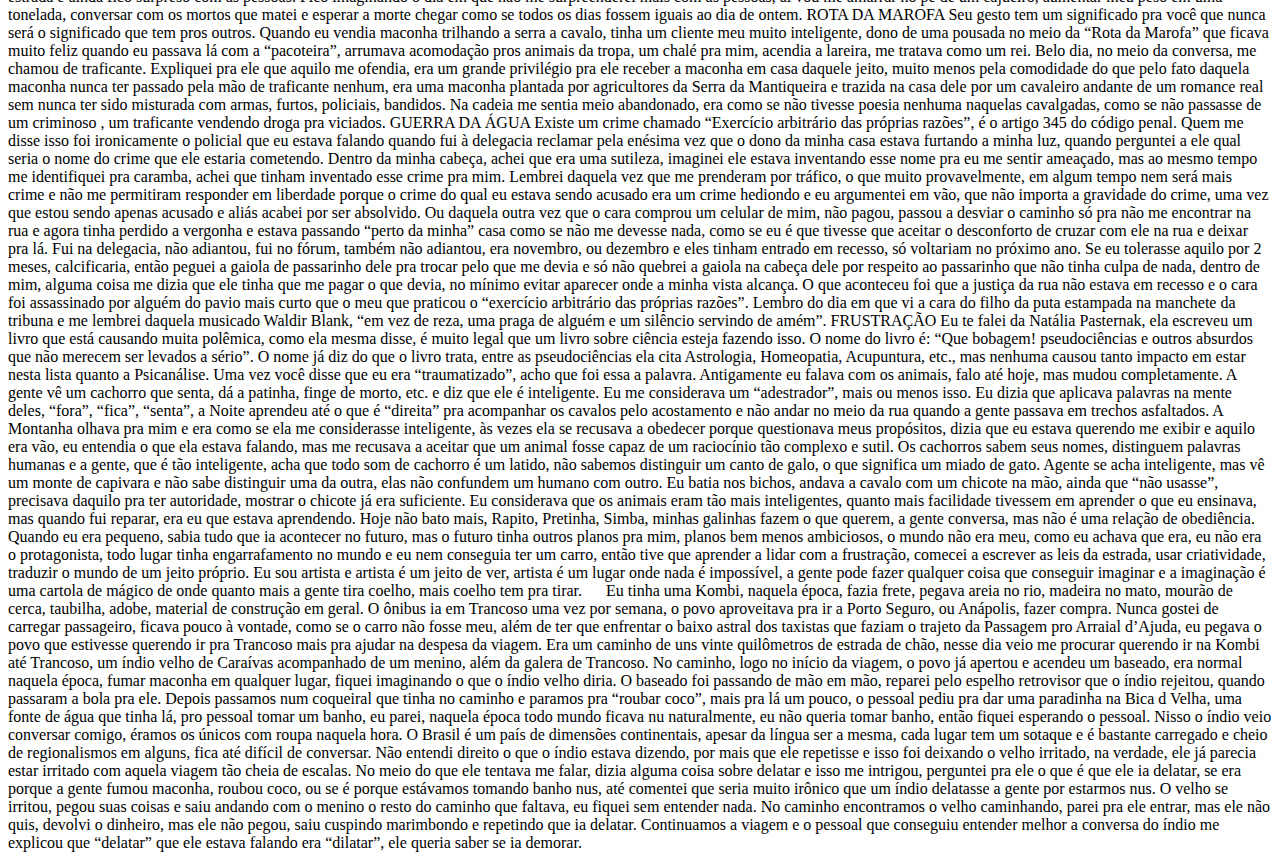
==== commit 9abd5914: "link css externo não está funcionando" ====
--- a/index.html
+++ b/index.html
@@ -5,6 +5,11 @@
     <meta name="viewport" content="width=device-width, initial-scale=1.0">
     <title>De Bicicleta</title>
     <link rel="stylesheet" href="estilo.css">
+    <style>
+        h1, h2{
+            text-align: center;
+        }
+    </style>
 </head>
 <body>
     
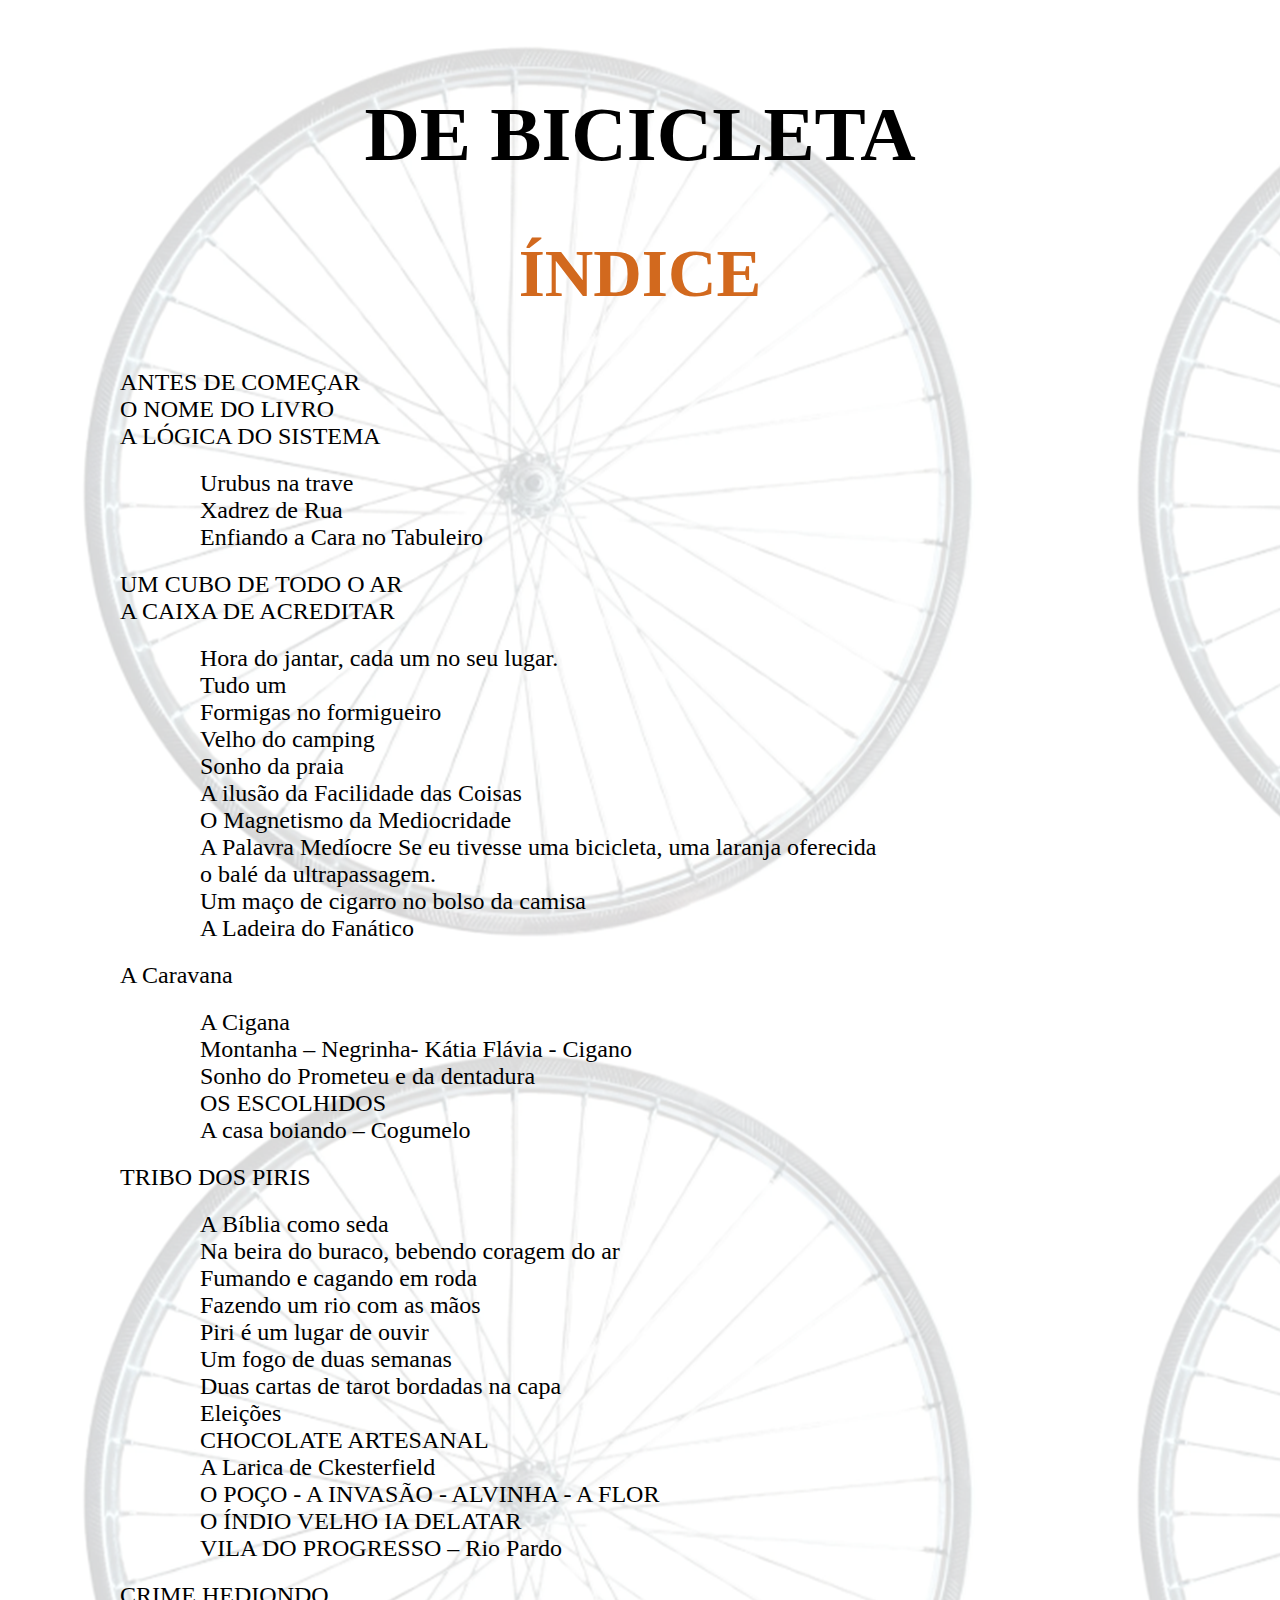
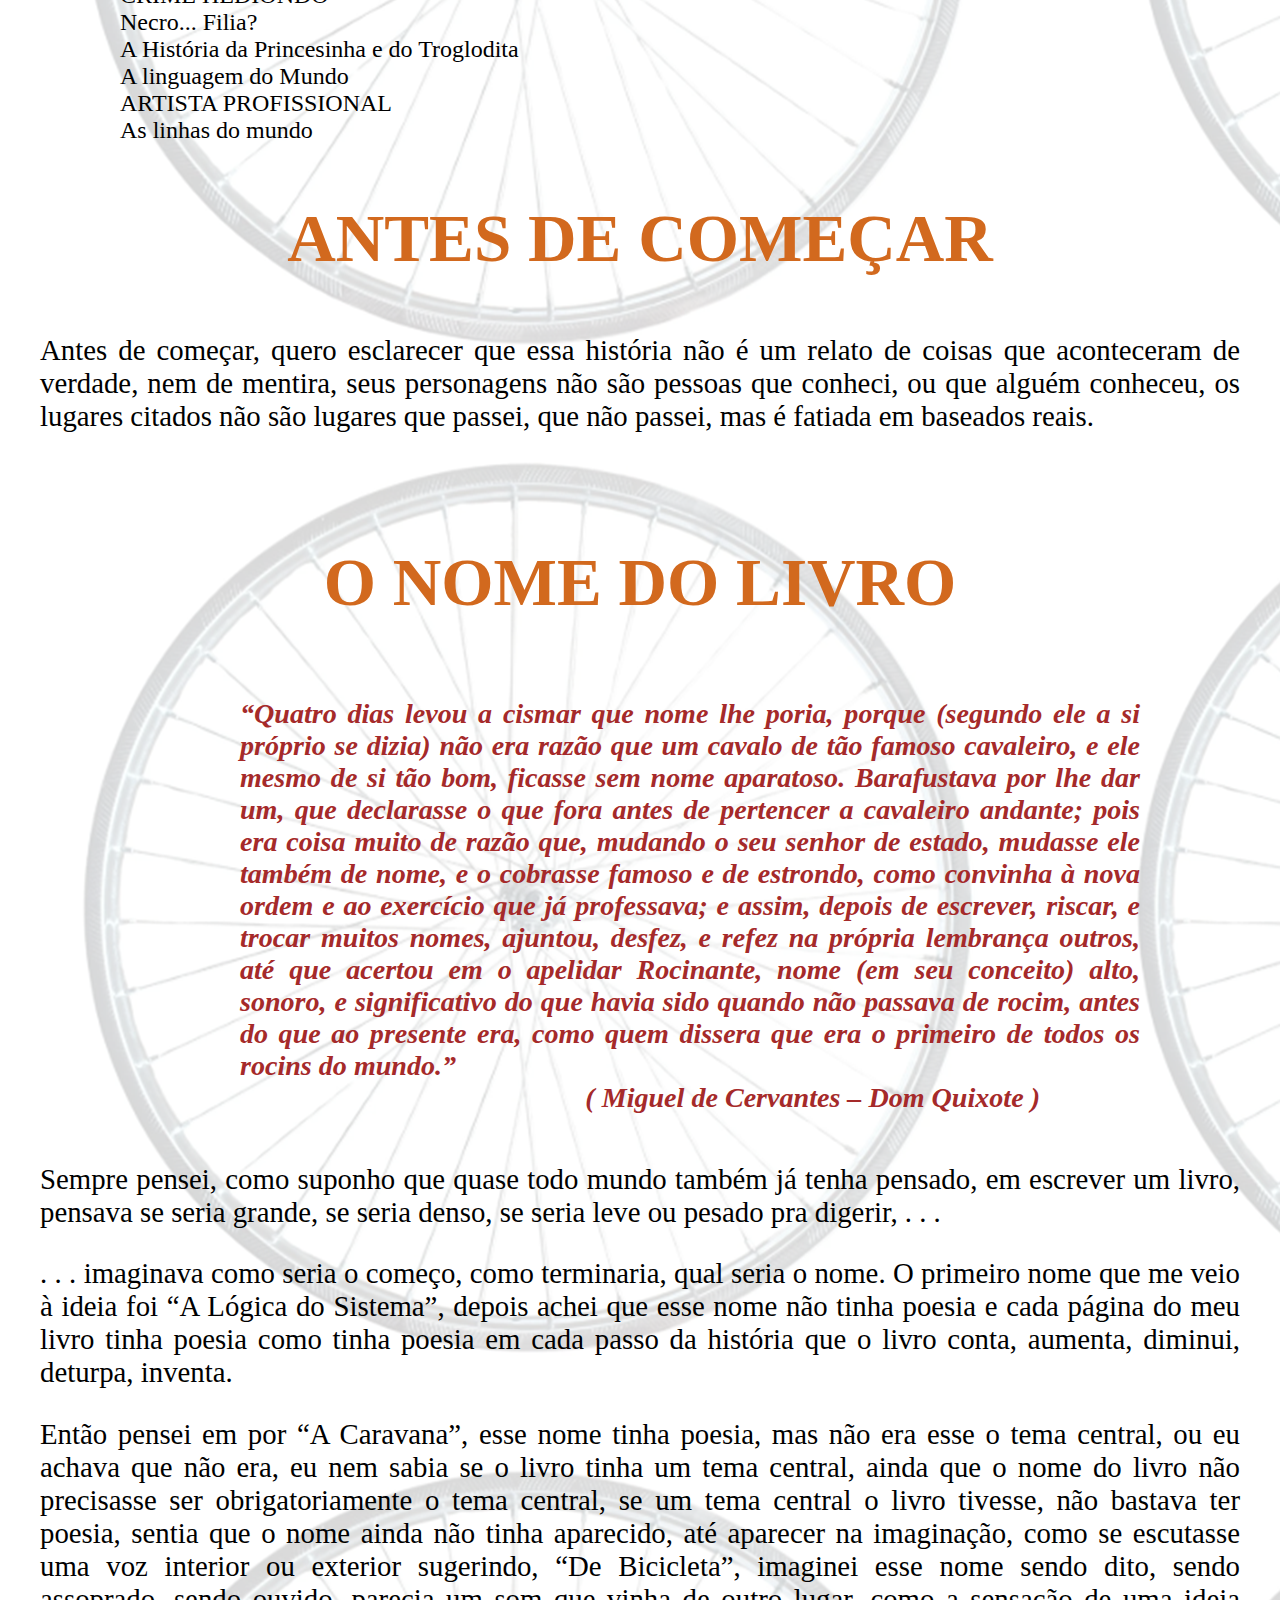
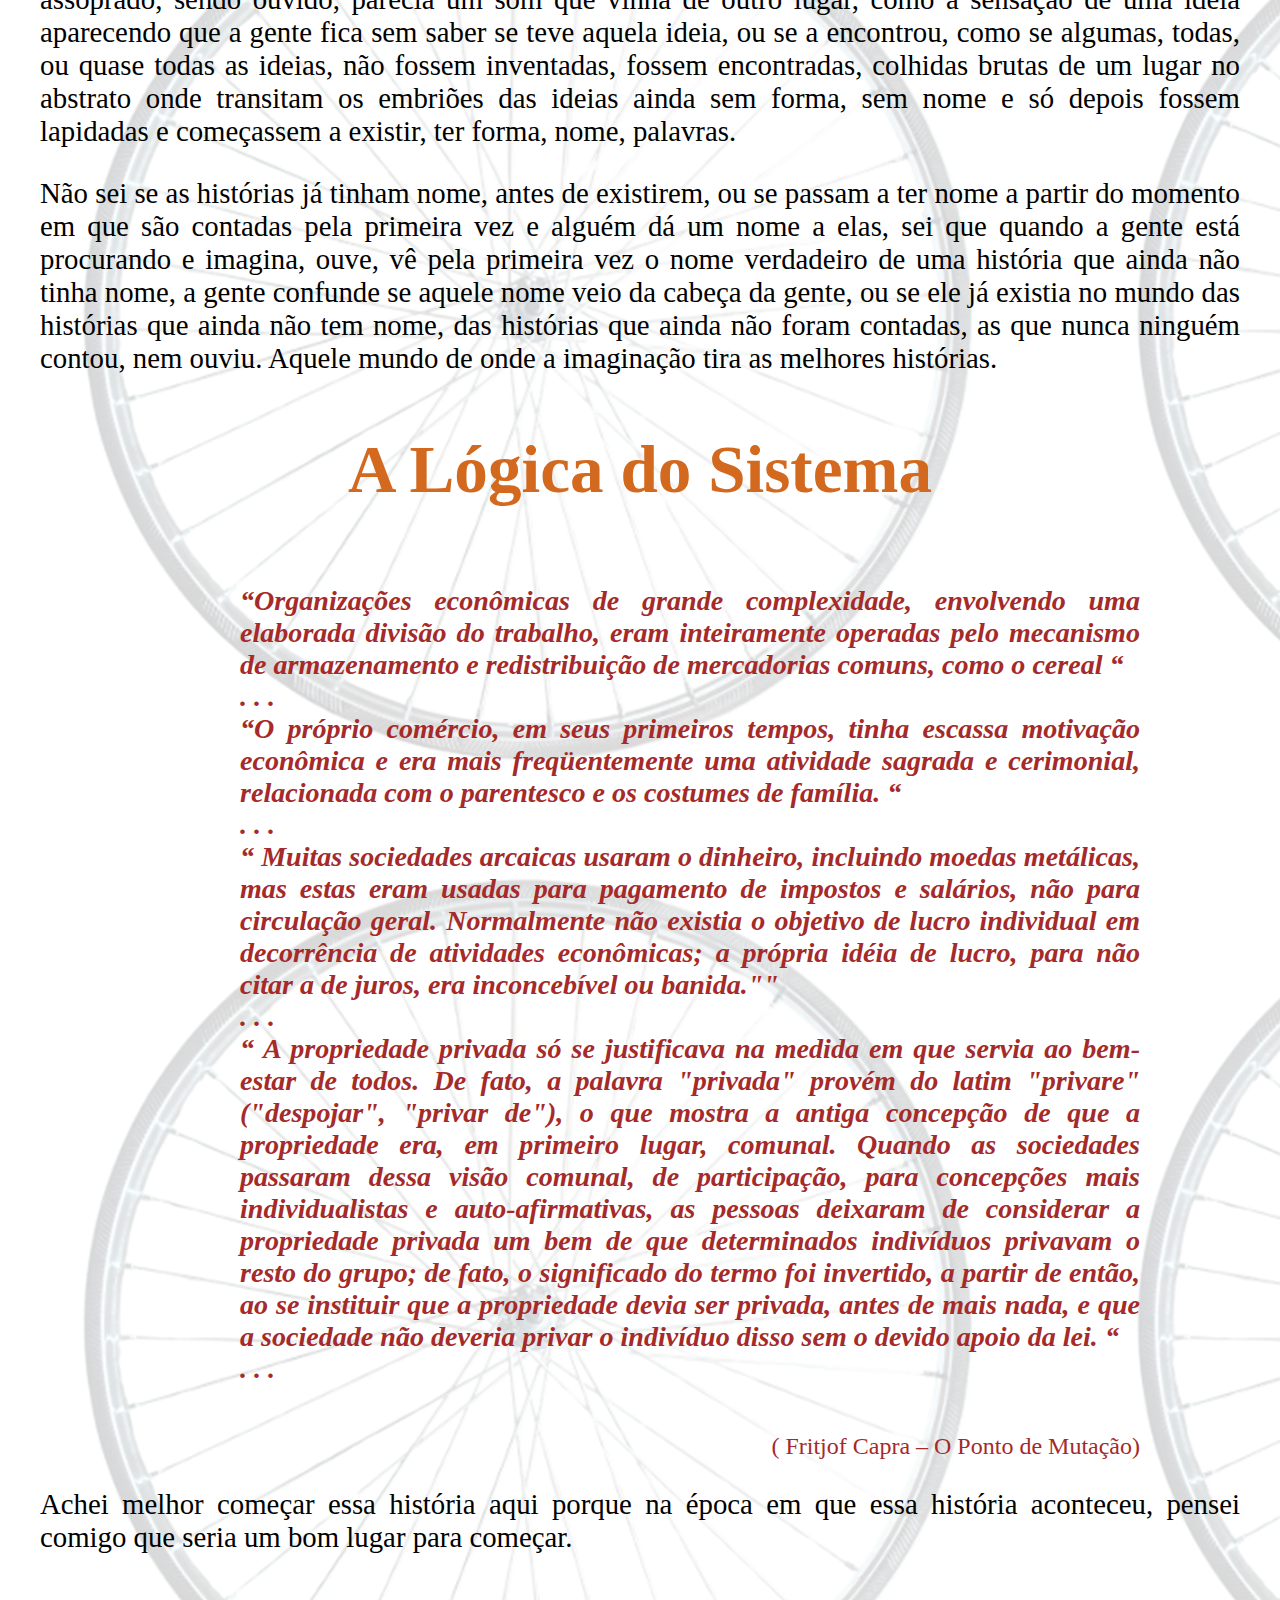
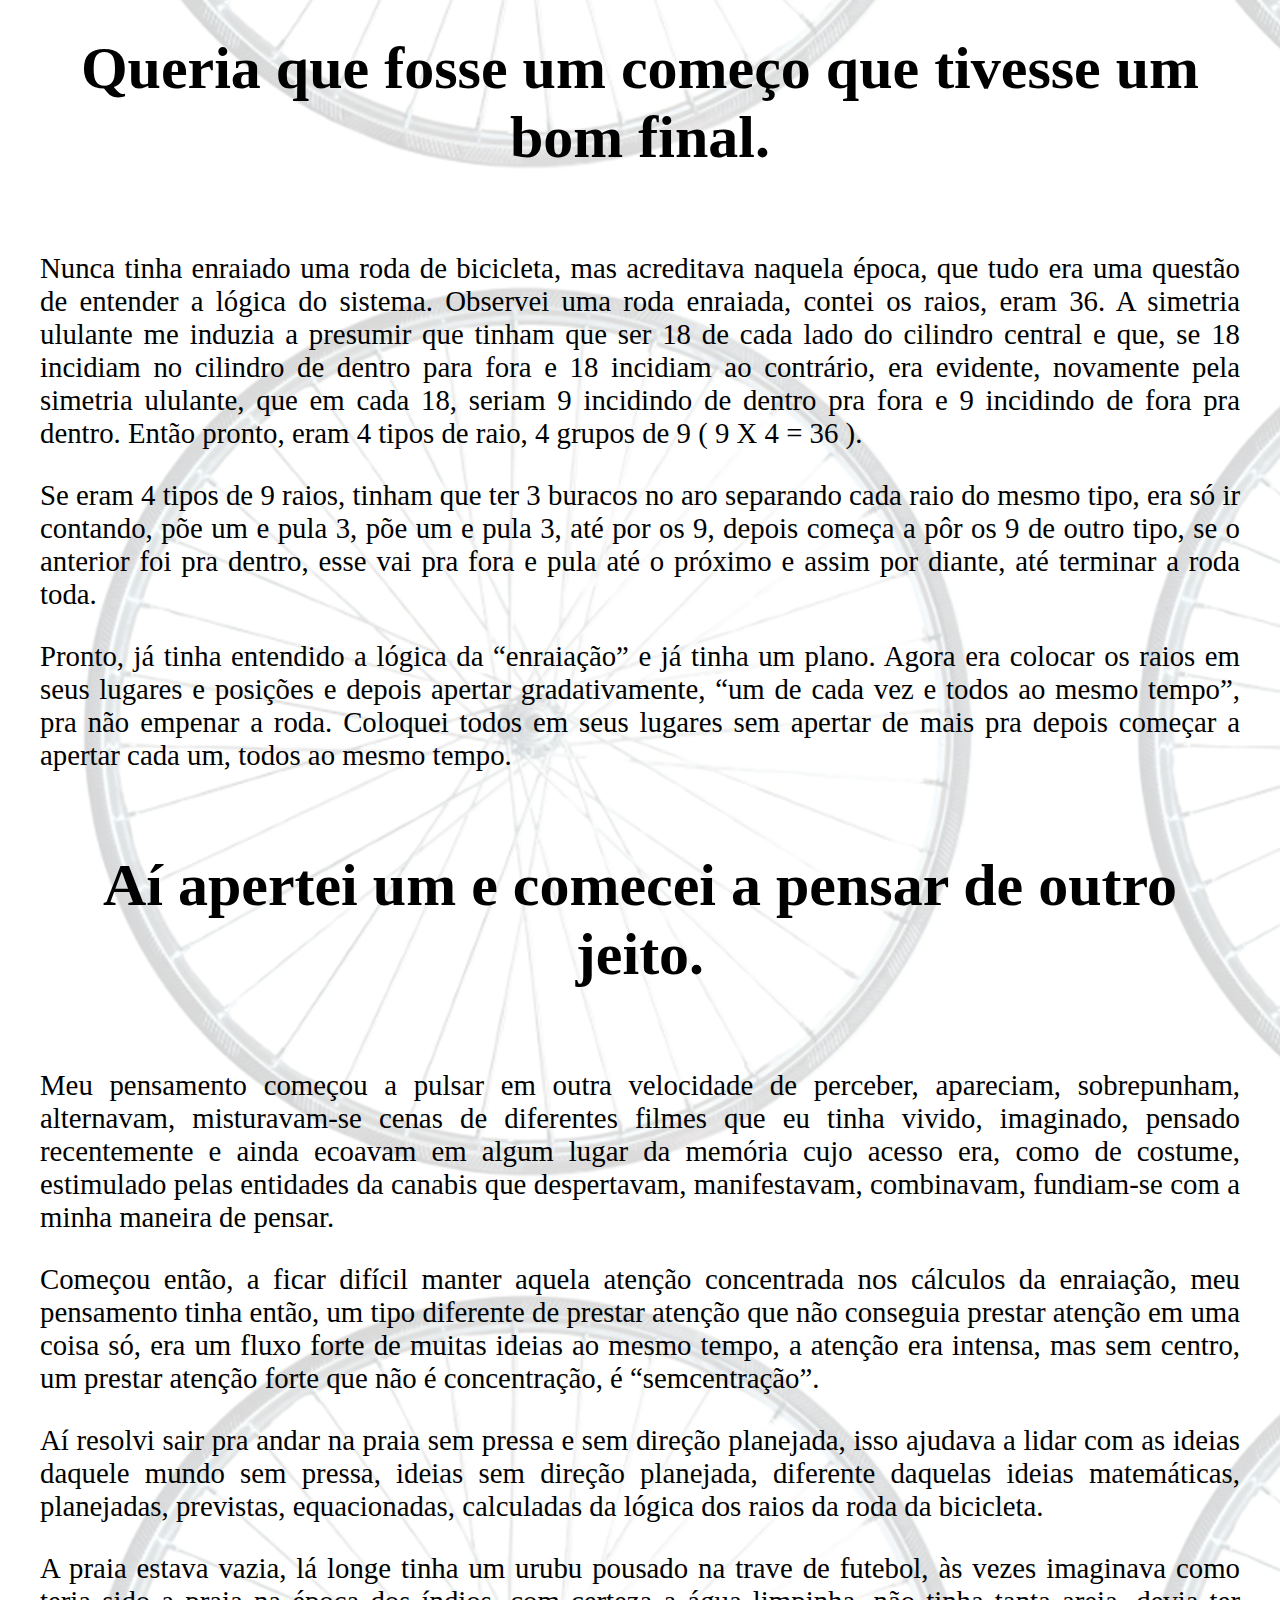
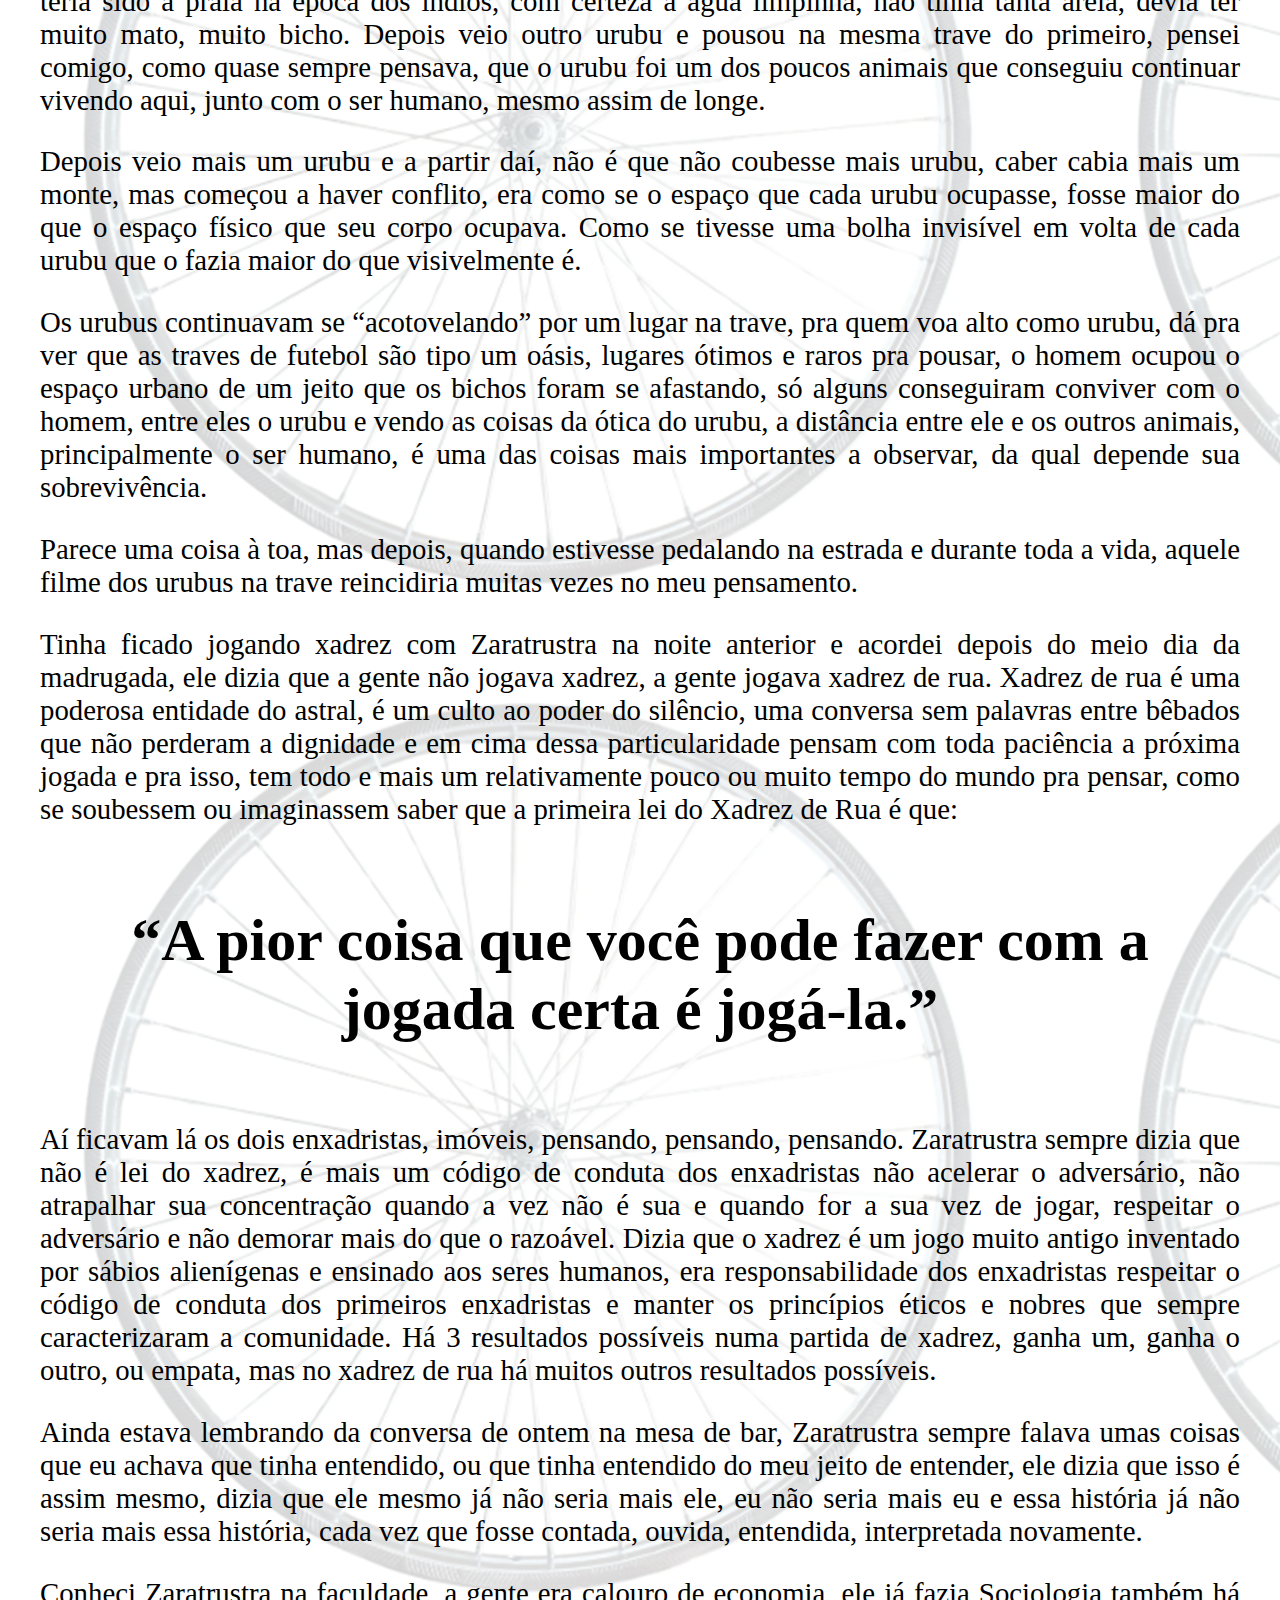
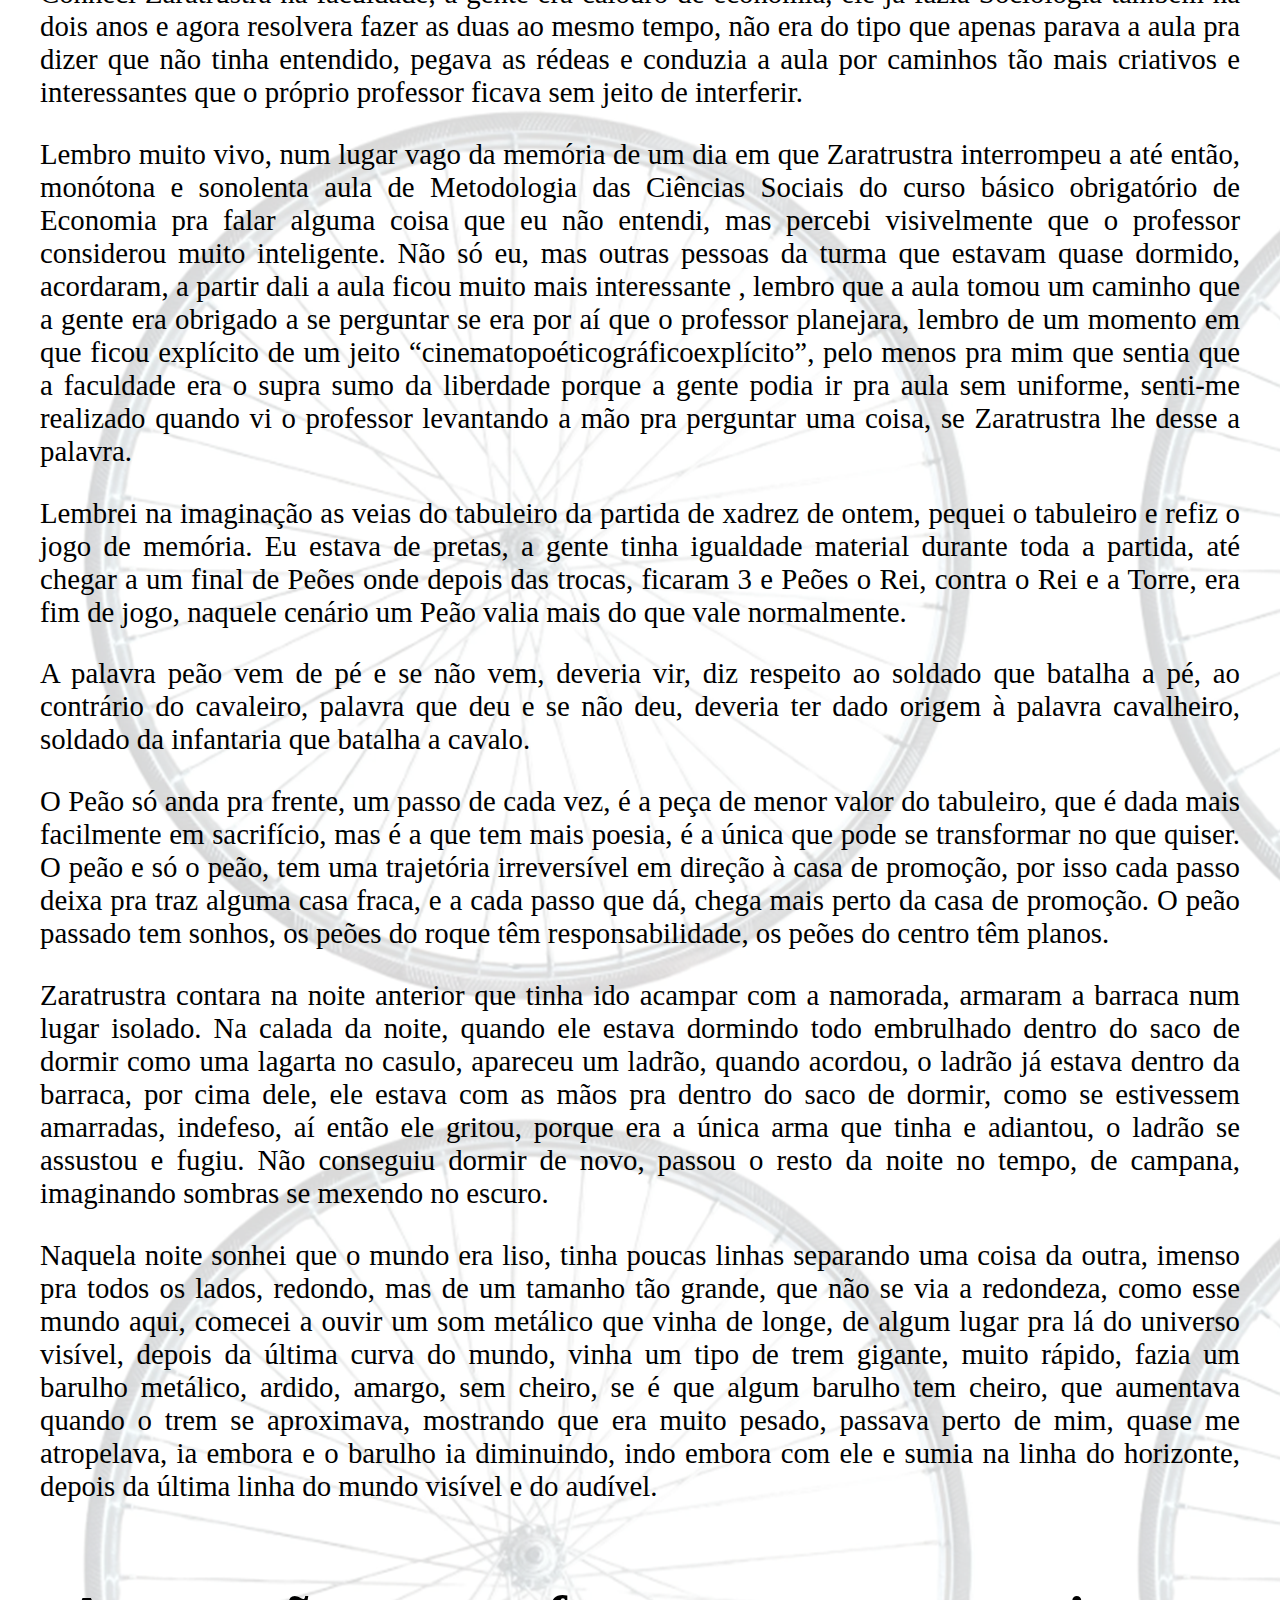
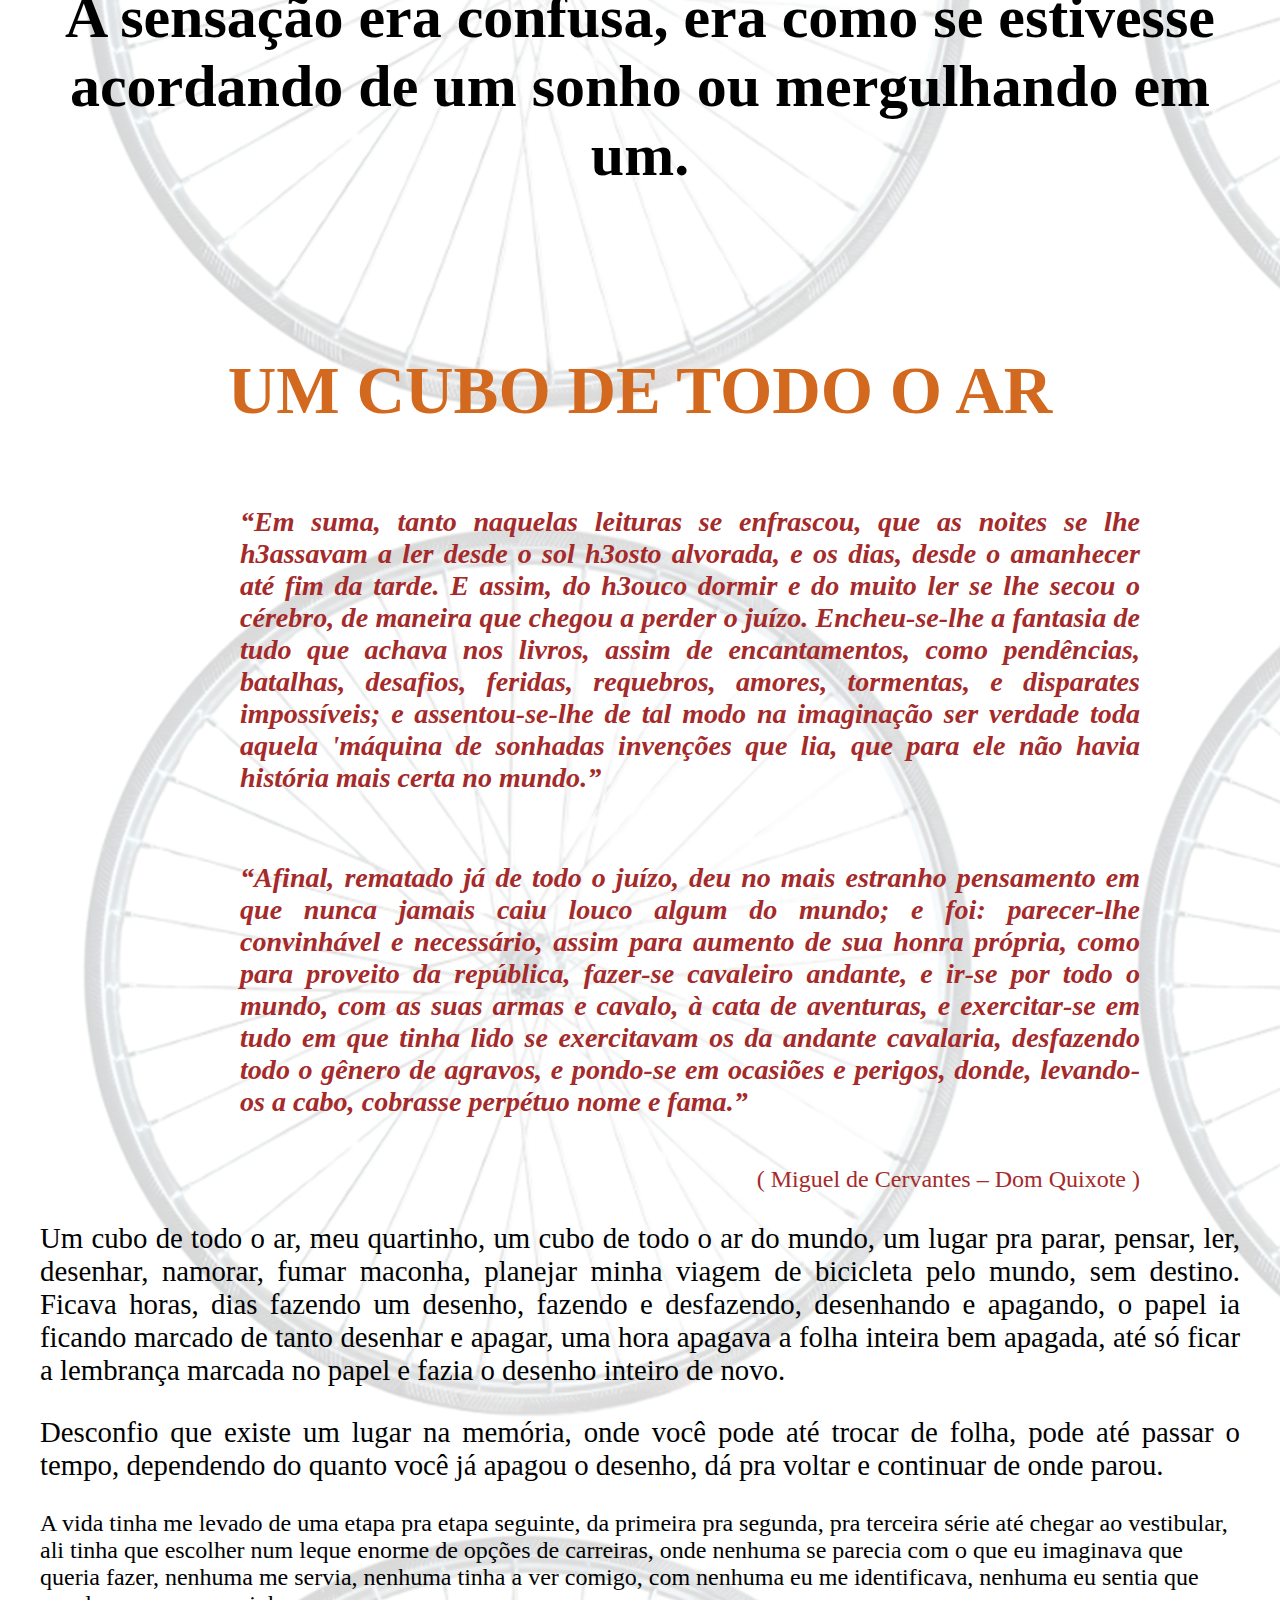
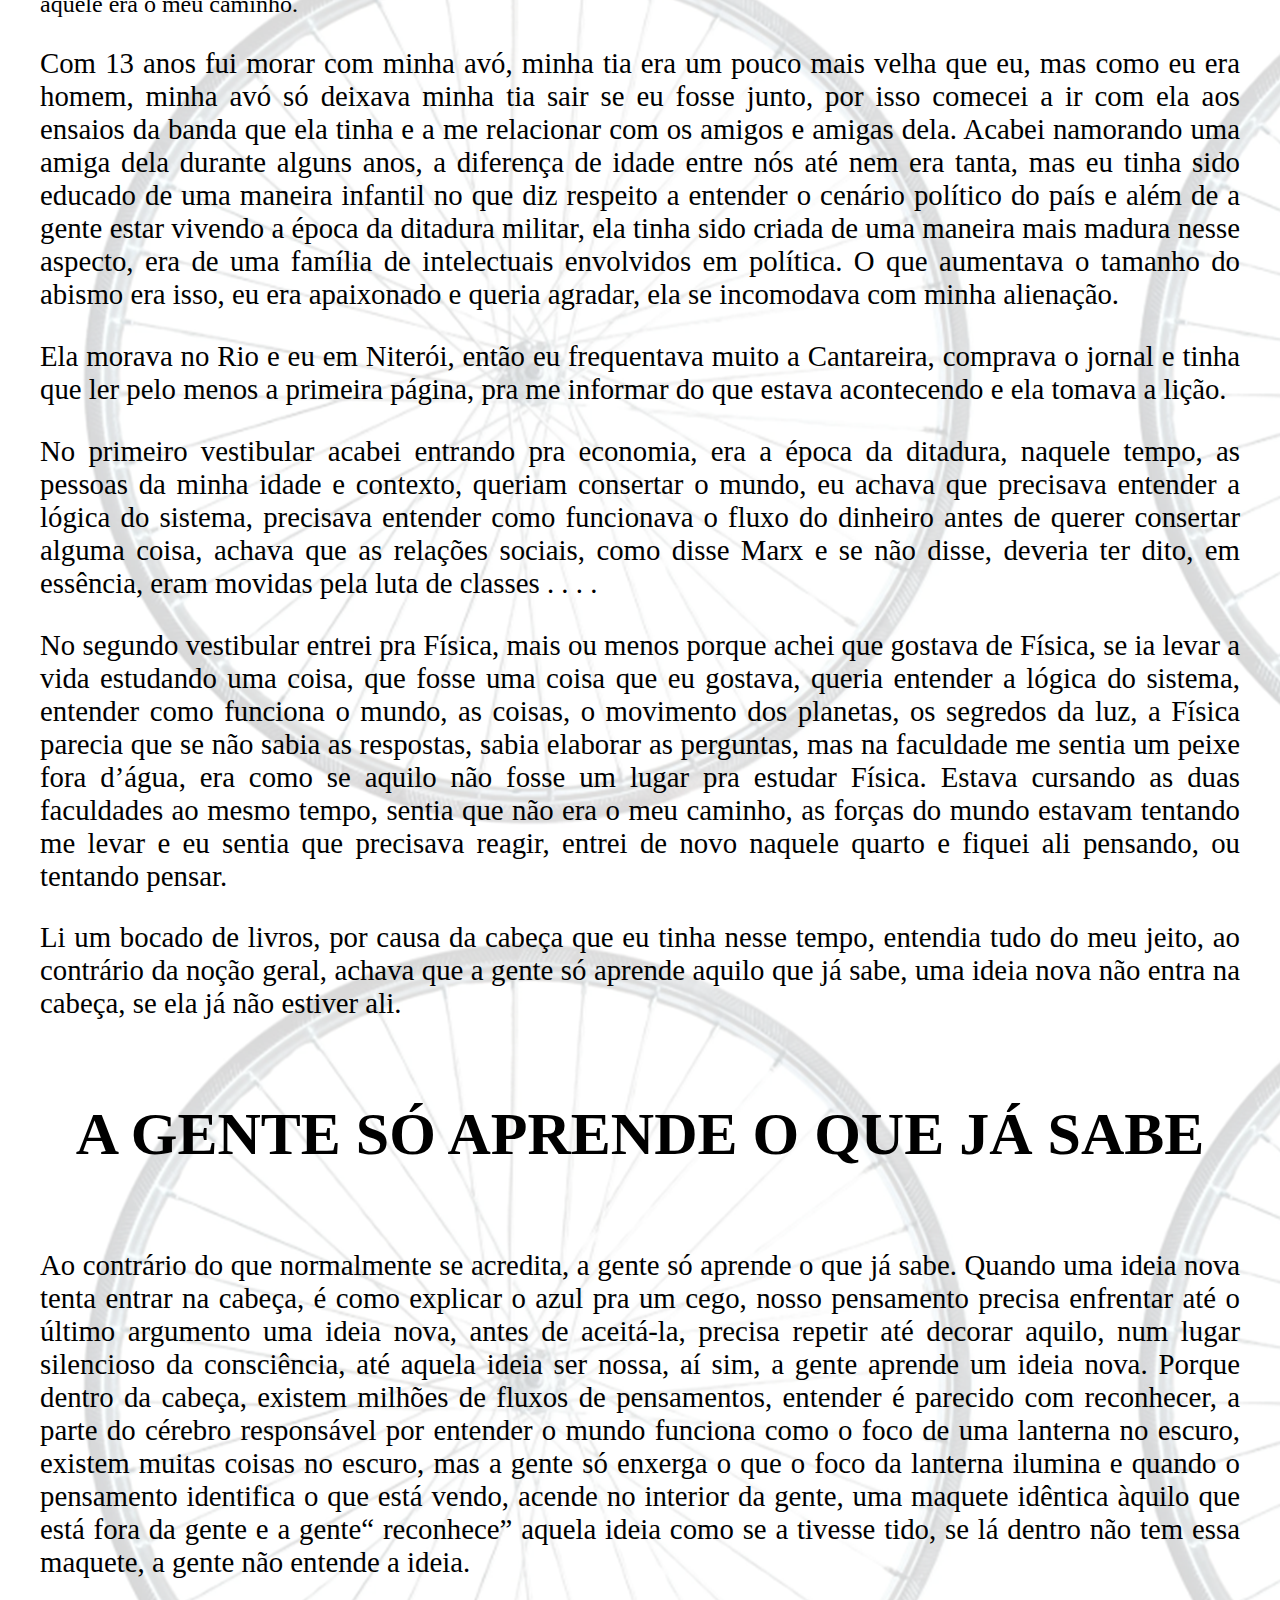
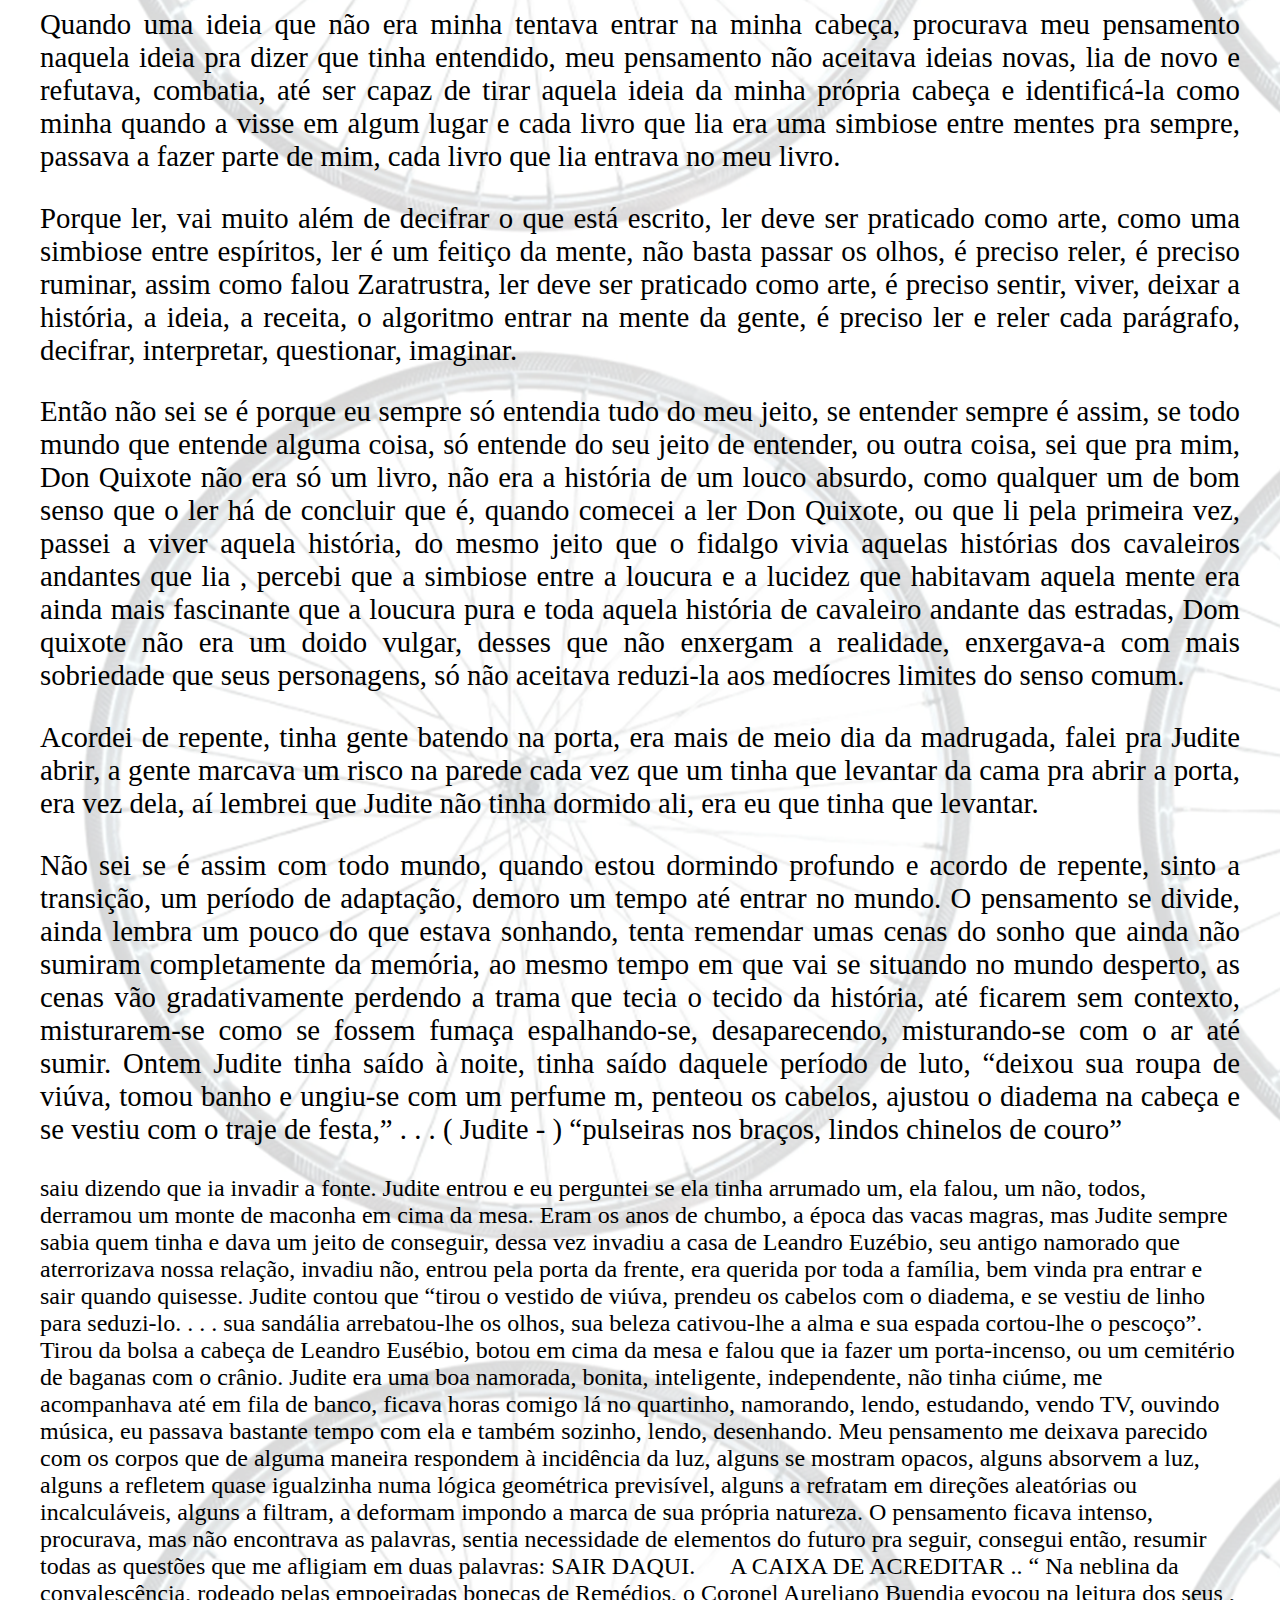
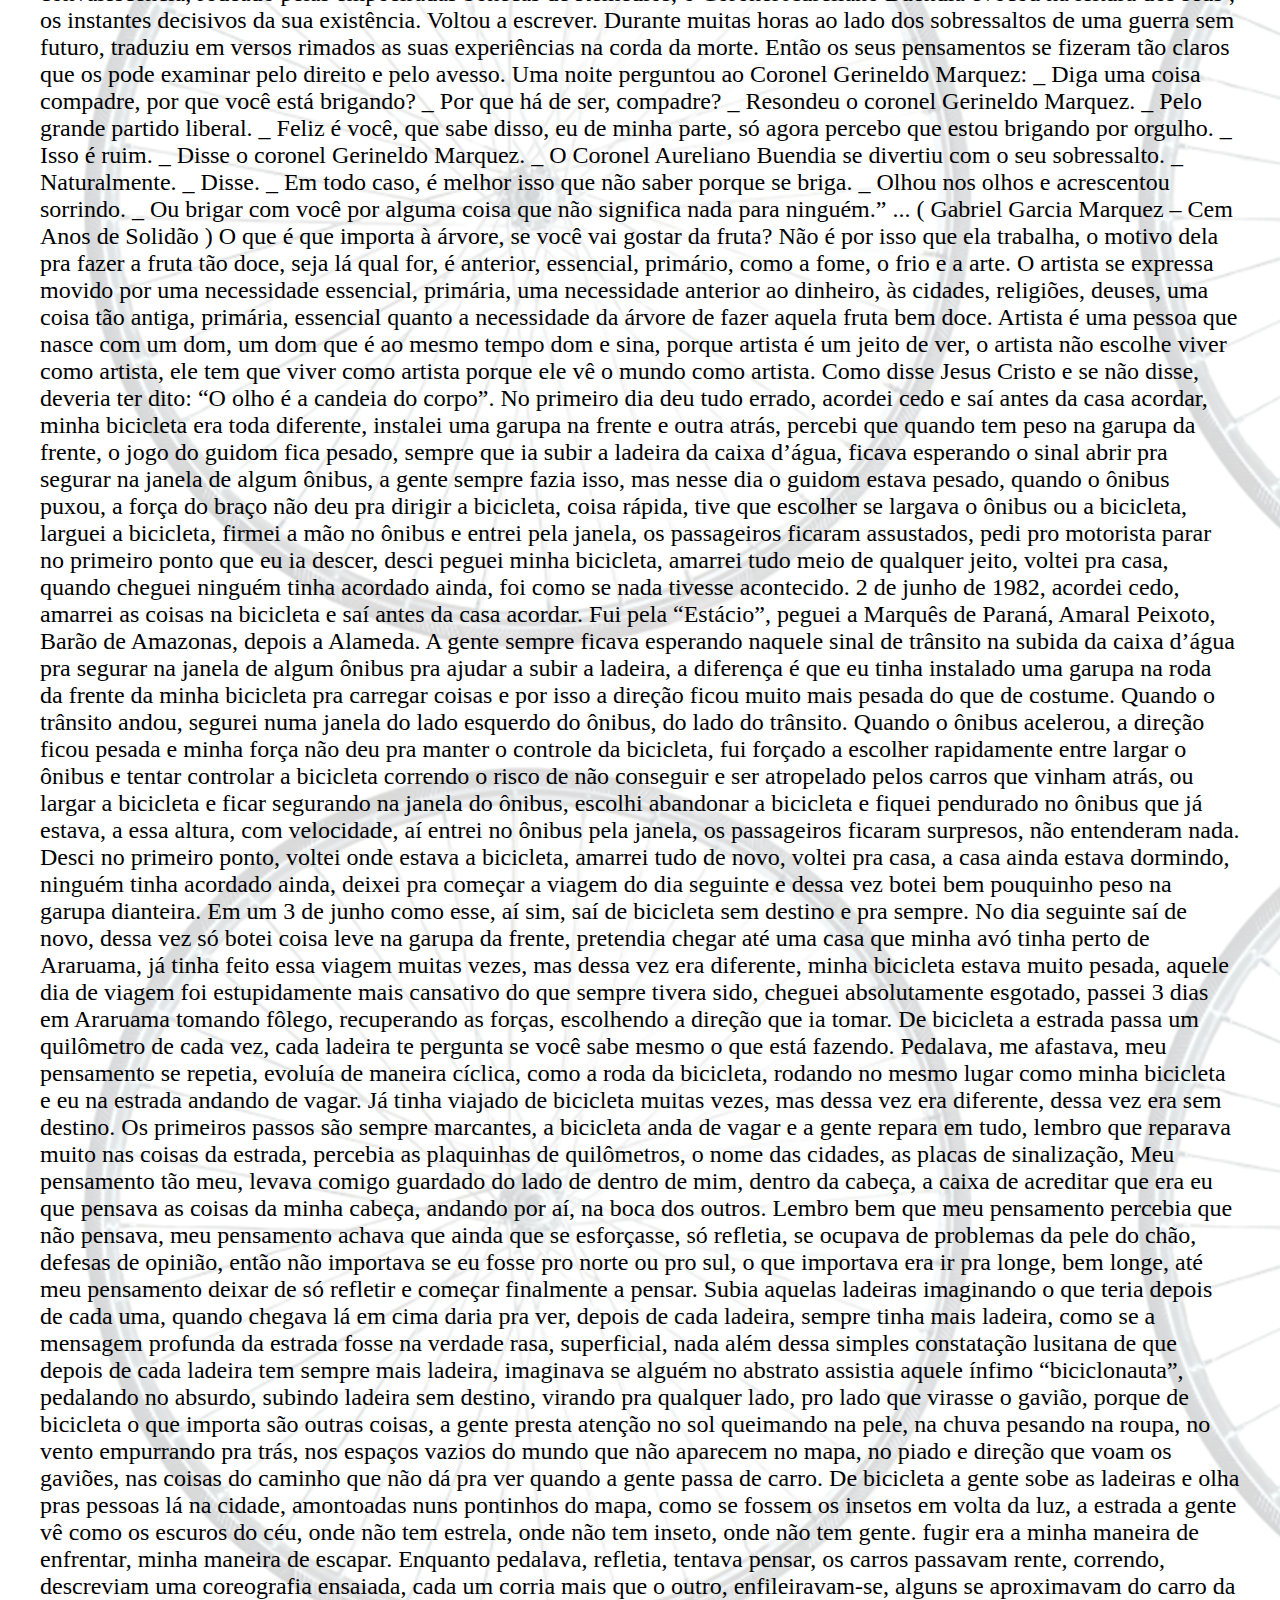
==== commit 7885bf0f: "tinha um conflito" ====
--- a/index.html
+++ b/index.html
@@ -5,11 +5,6 @@
     <meta name="viewport" content="width=device-width, initial-scale=1.0">
     <title>De Bicicleta</title>
     <link rel="stylesheet" href="estilo.css">
-    <style>
-        h1, h2{
-            text-align: center;
-        }
-    </style>
 </head>
 <body>
     
--- a/estilo.css
+++ b/estilo.css
@@ -1,13 +1,16 @@
-<<<<<<< HEAD
 :root{
     --cor001:#ffffff80;
     --cor002:#dddede80;
     --cor003: #d2691e;
     --cor004: #a52a2a;
-=======
 .autor{
     text-align: right;
->>>>>>> html
+}
+#indice{
+    padding: 5px 100px;
+}
+#ol-indice{
+    padding: 50px 100px;
 }
 html{
     margin: 0px;
@@ -68,12 +71,6 @@
     opacity: 0.2;
     left: 100px;
 } */
-#indice{
-    padding: 5px 100px;
-}
-#ol-indice{
-    padding: 50px 100px;
-}
 ul{
     list-style: none;
     margin: 20px 40px;
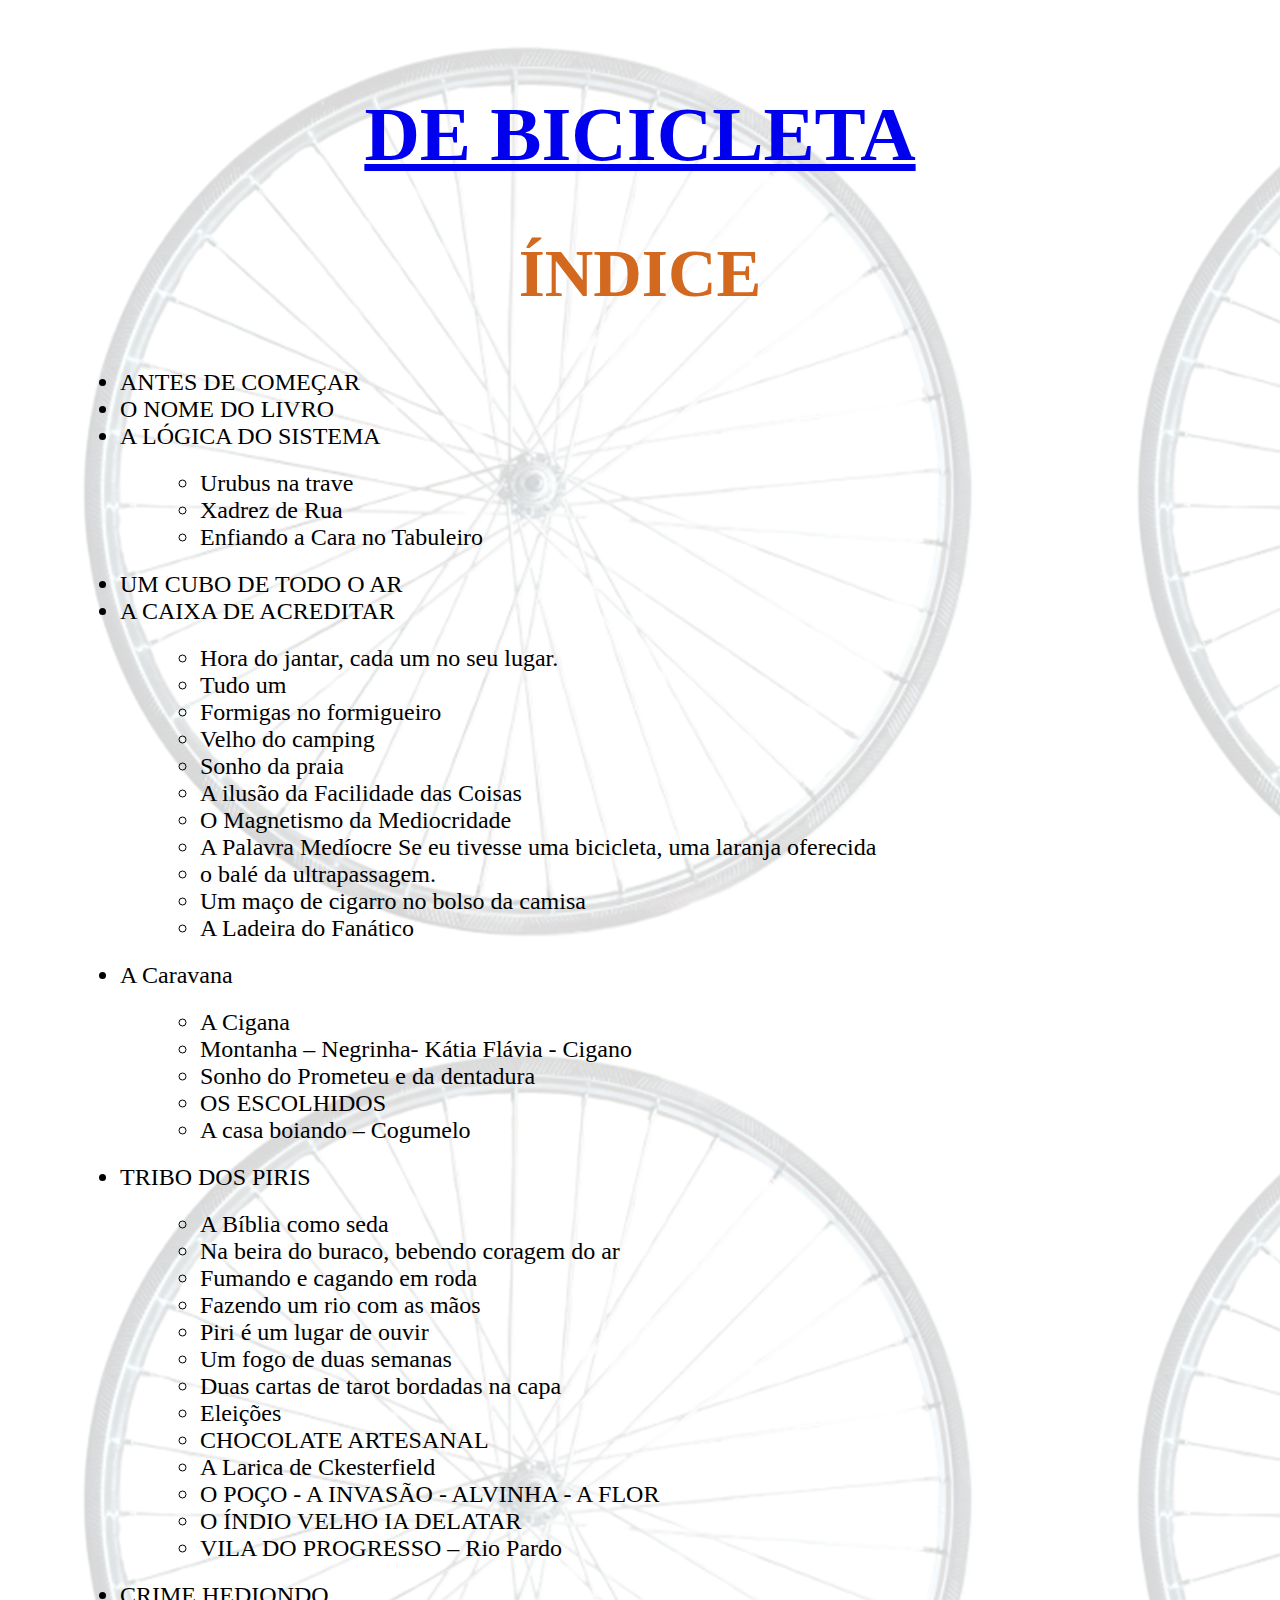
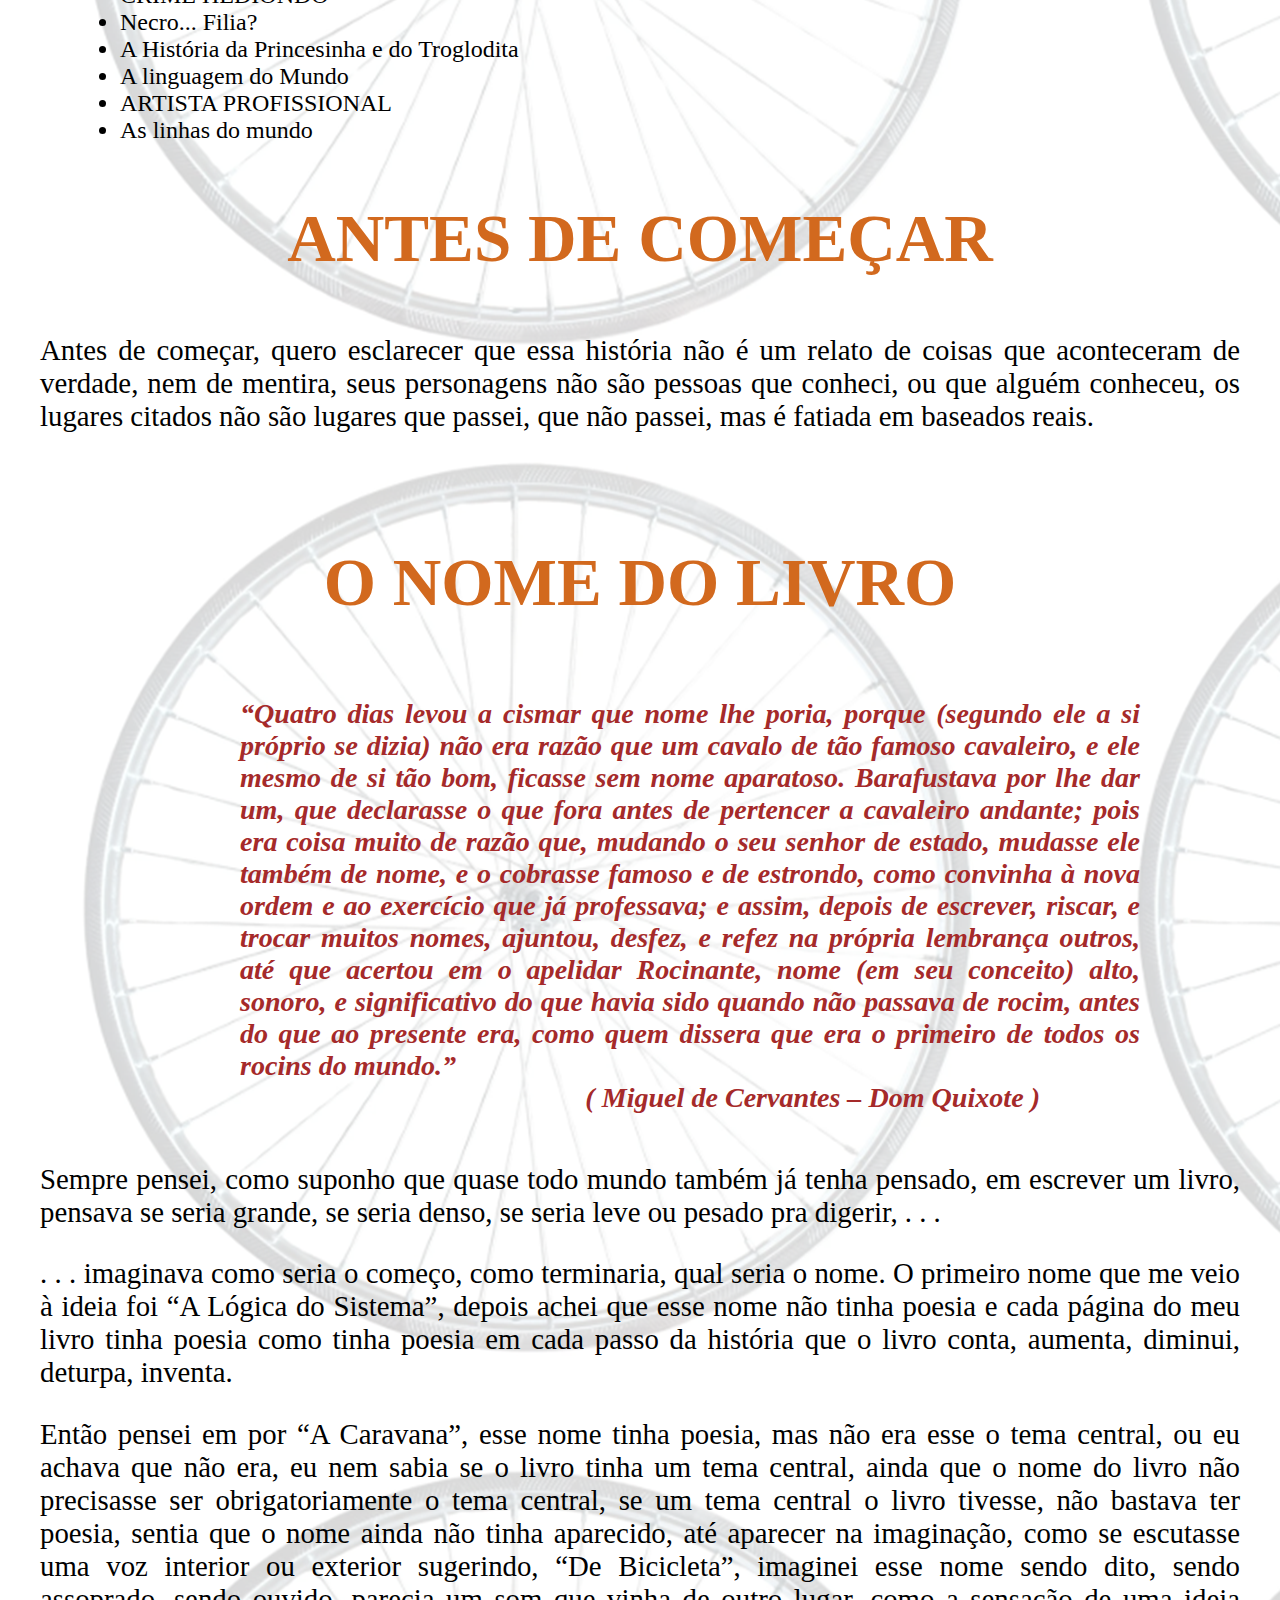
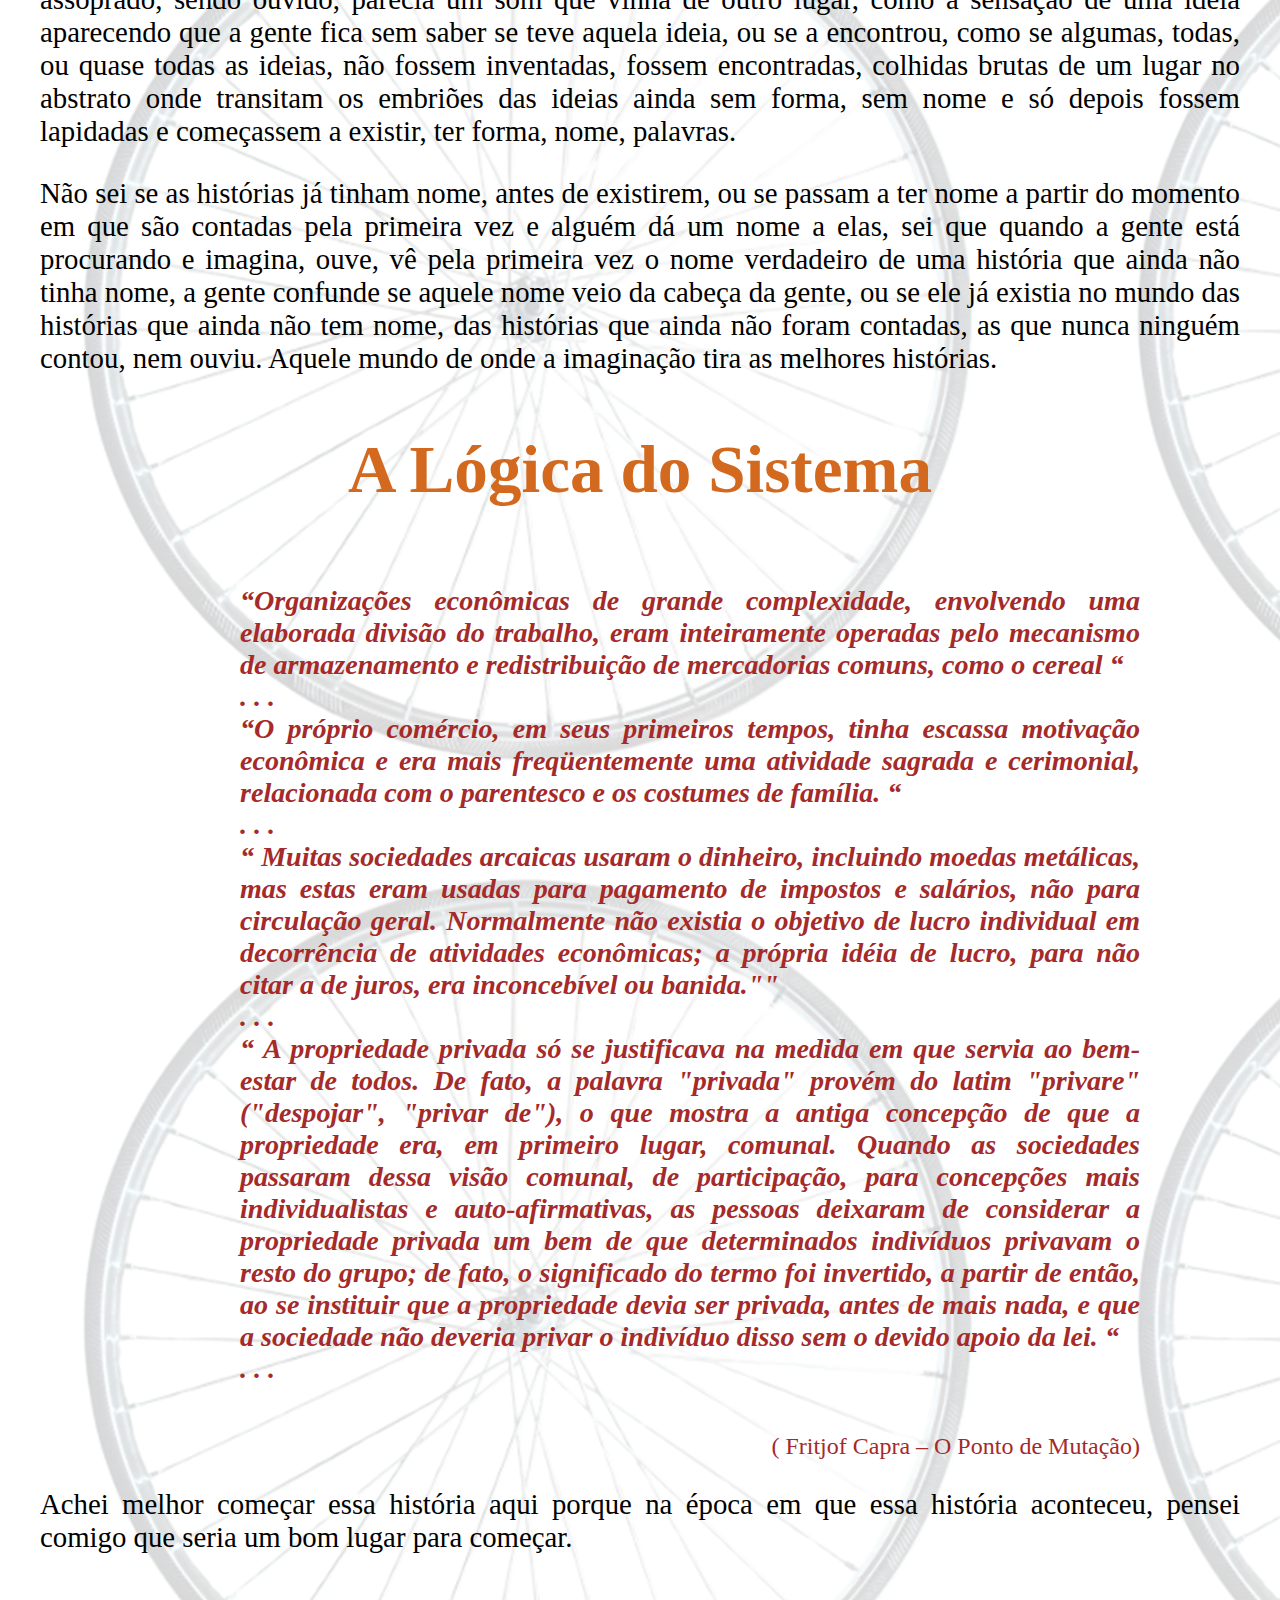
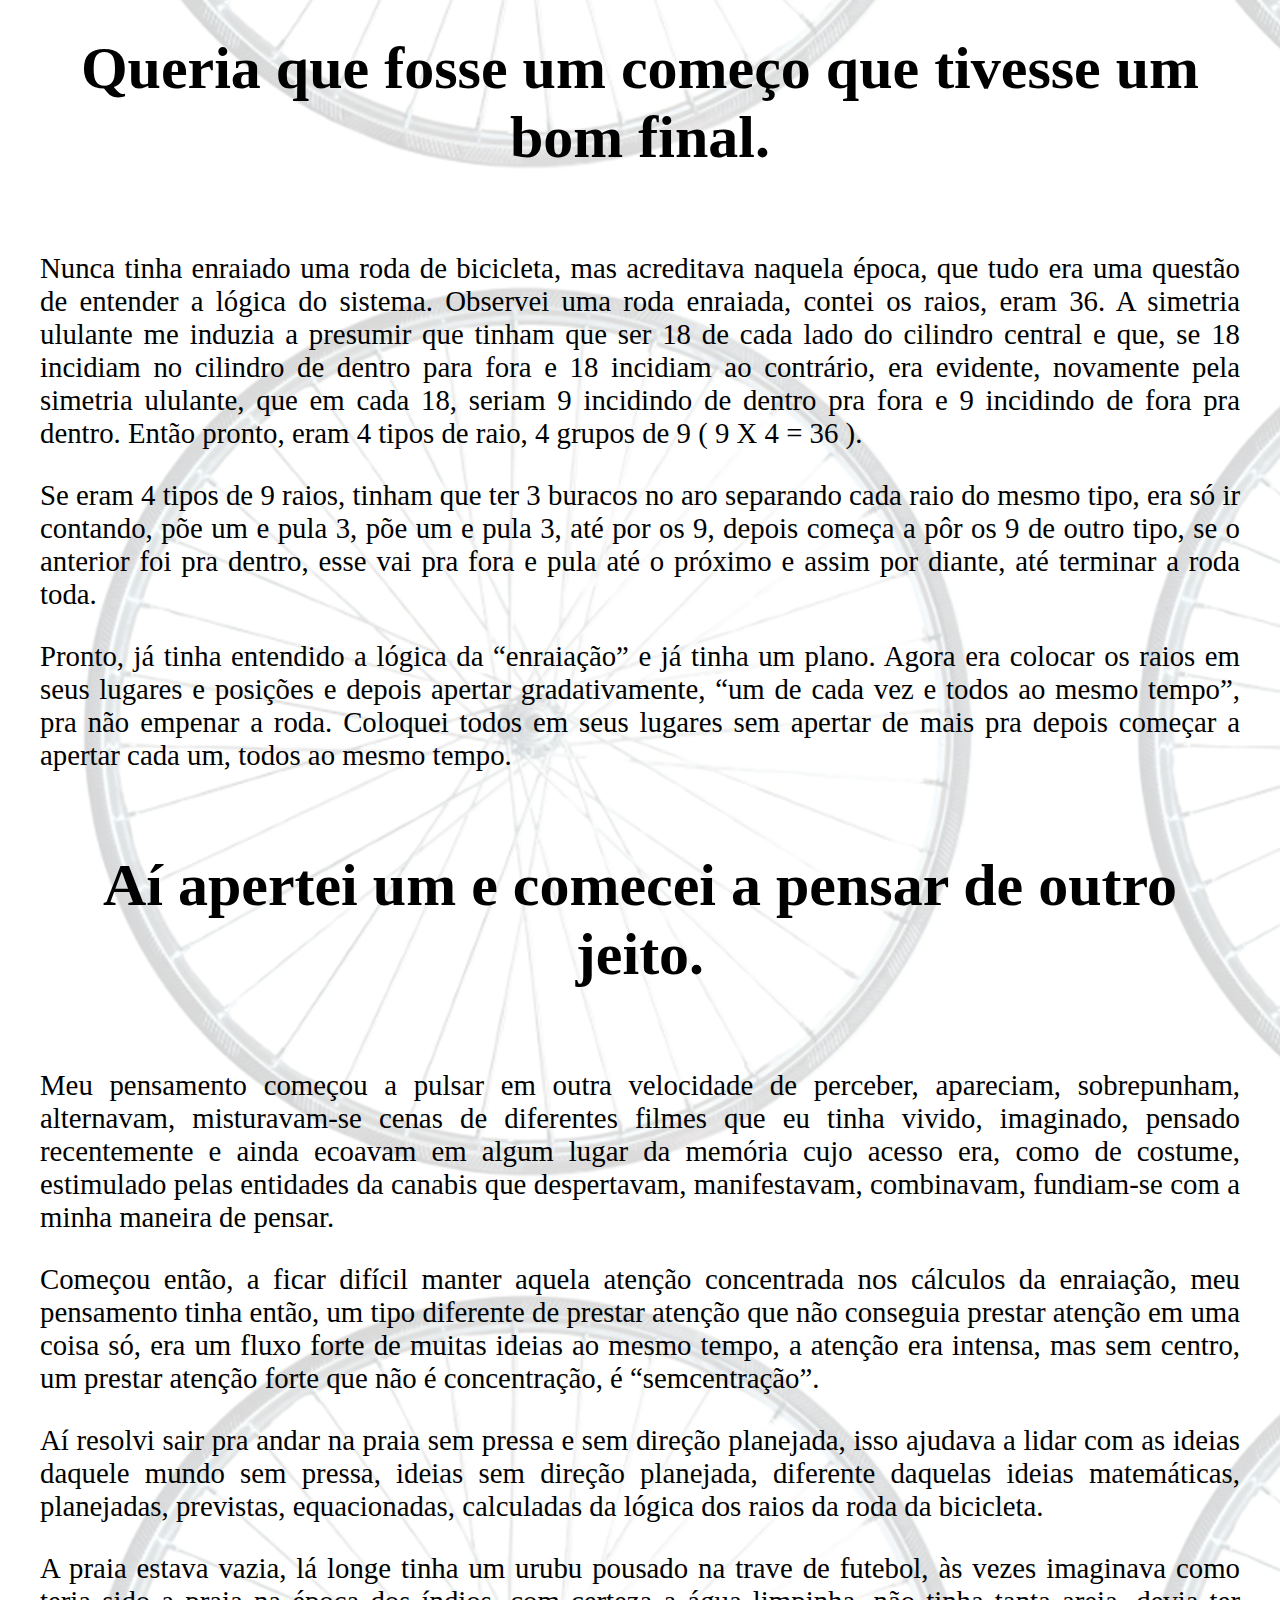
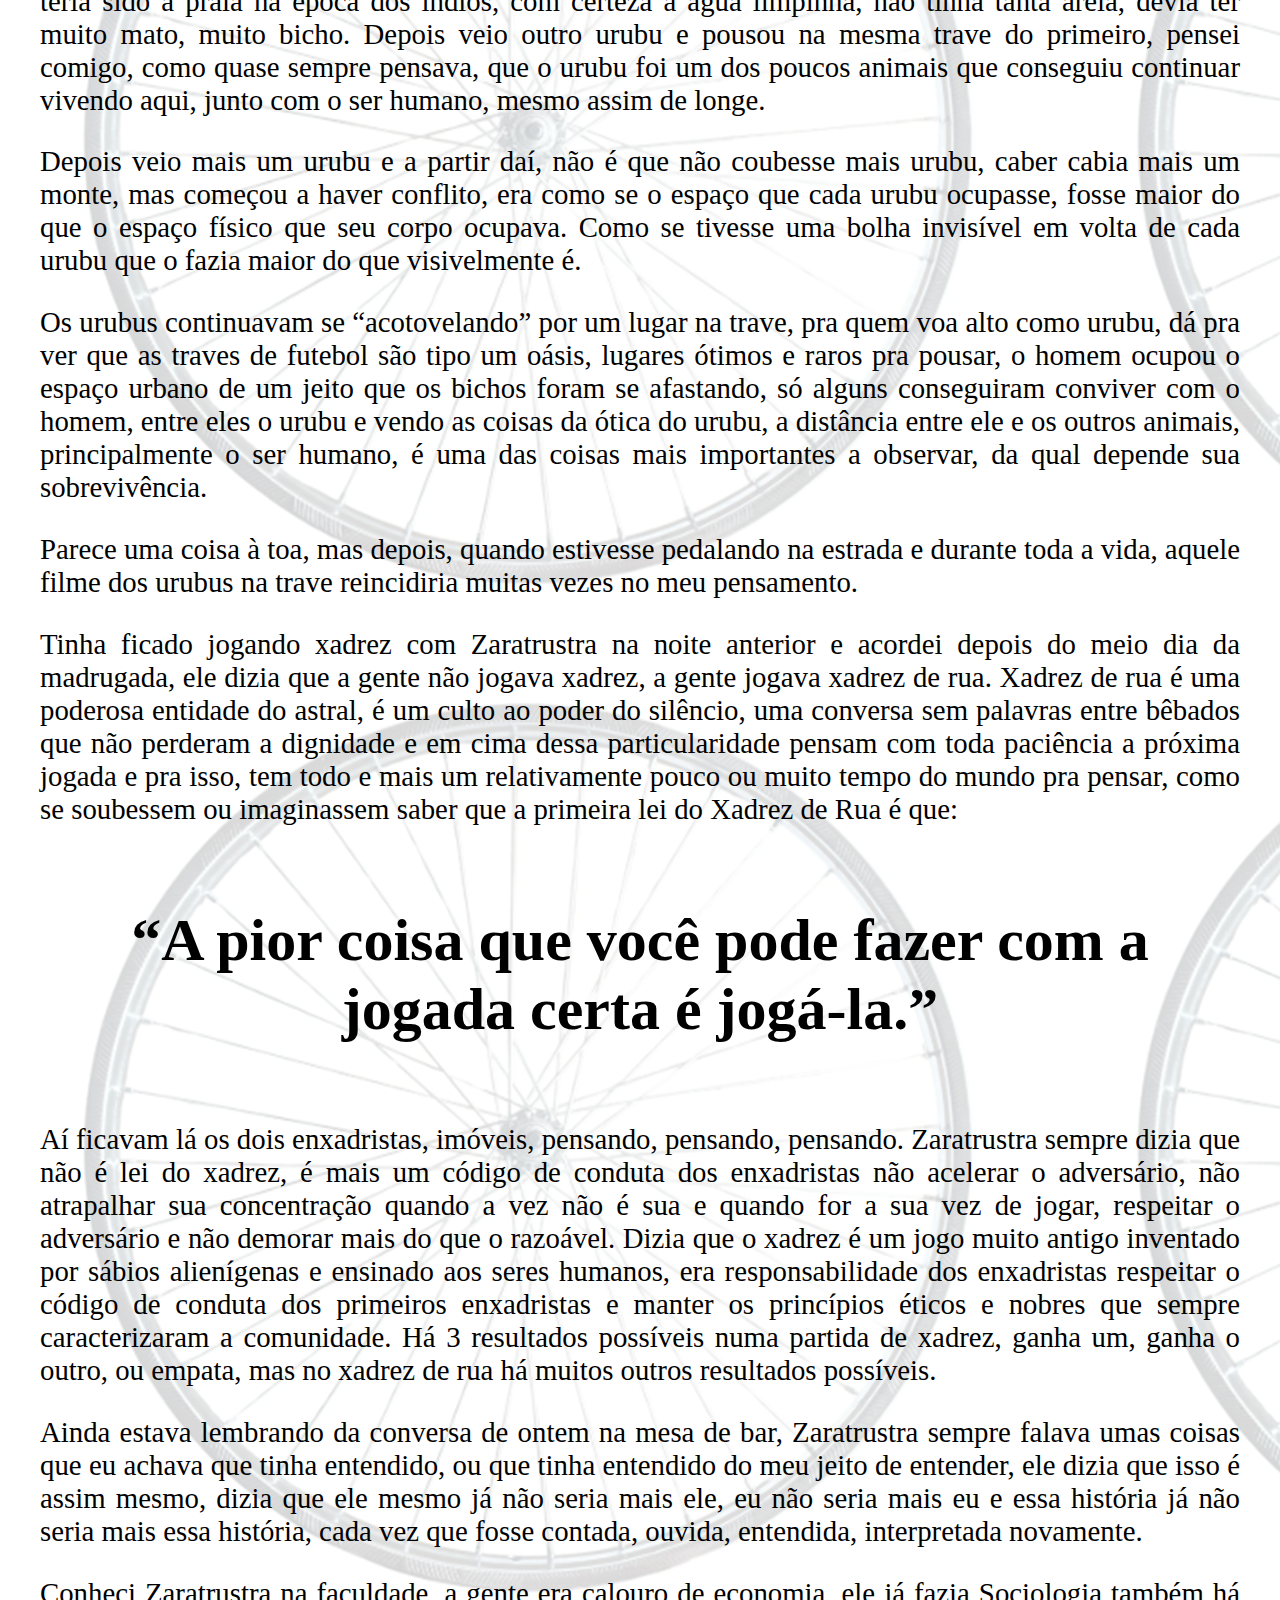
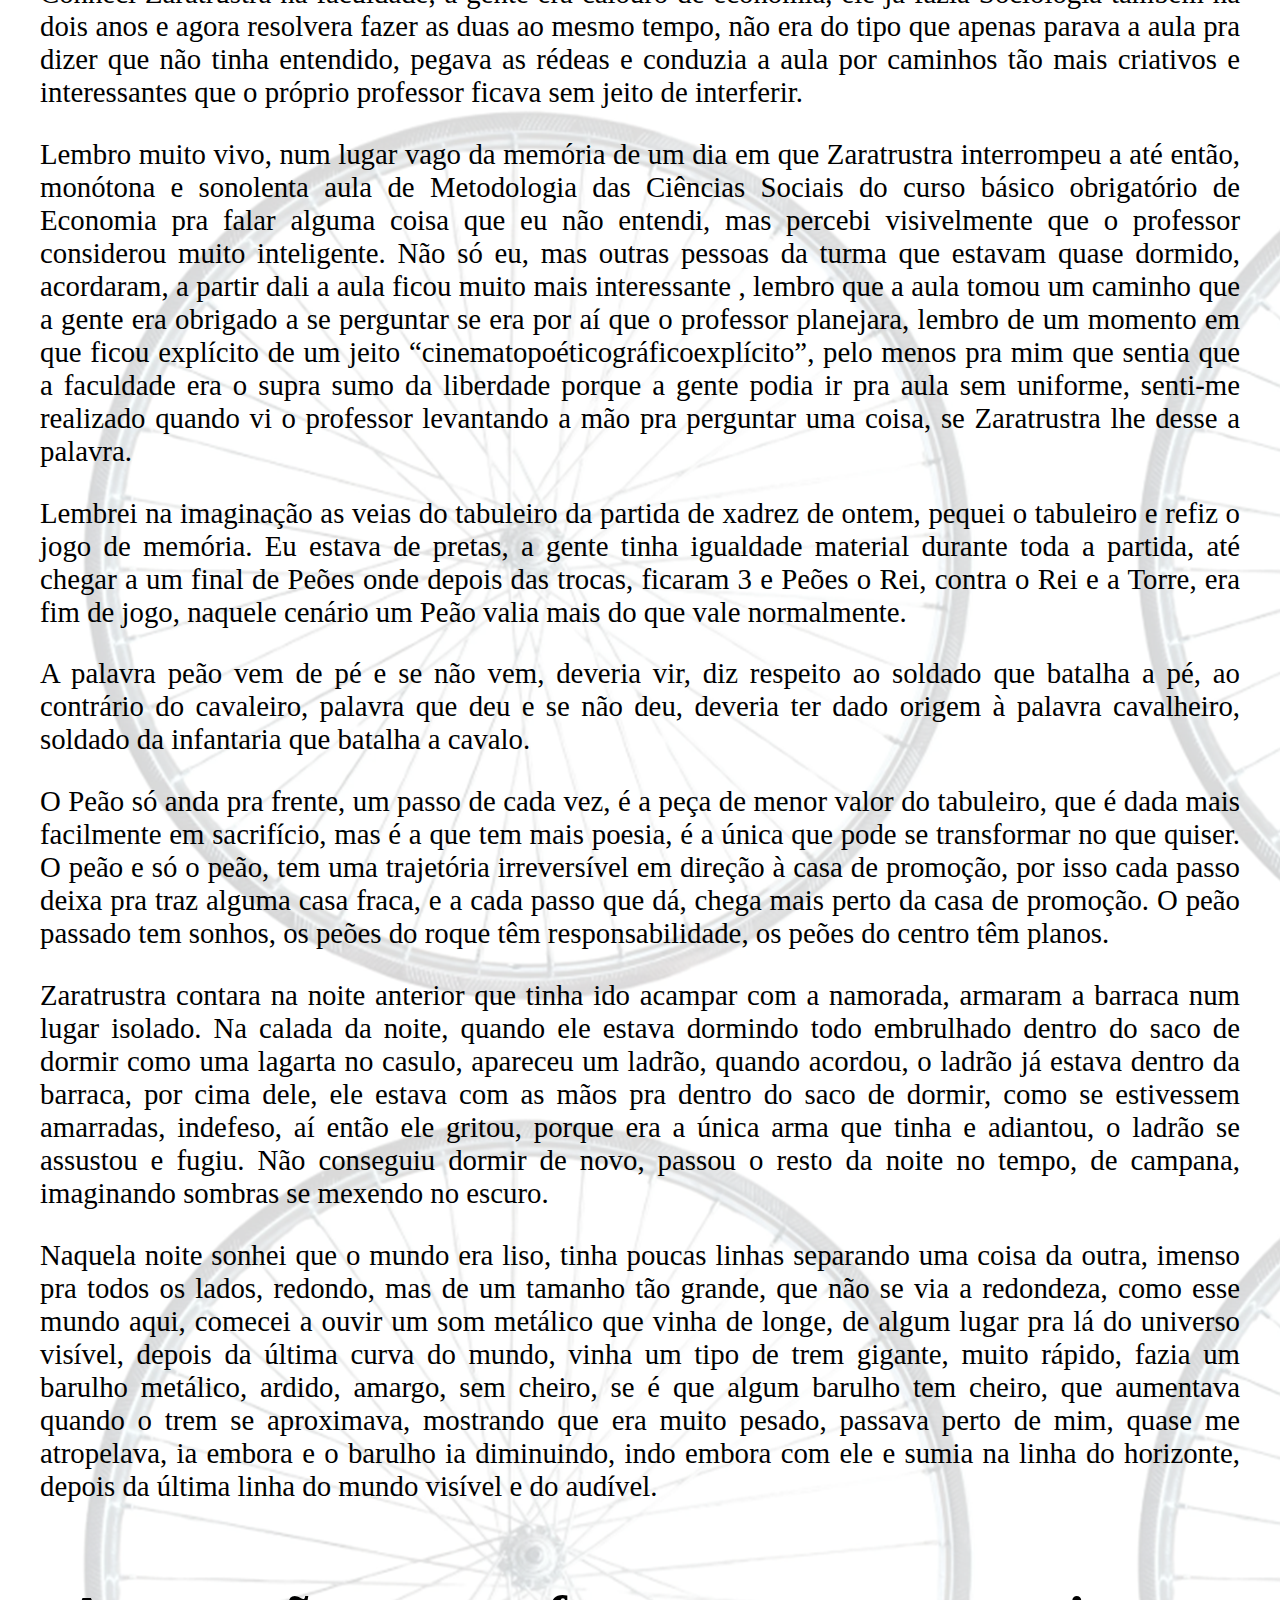
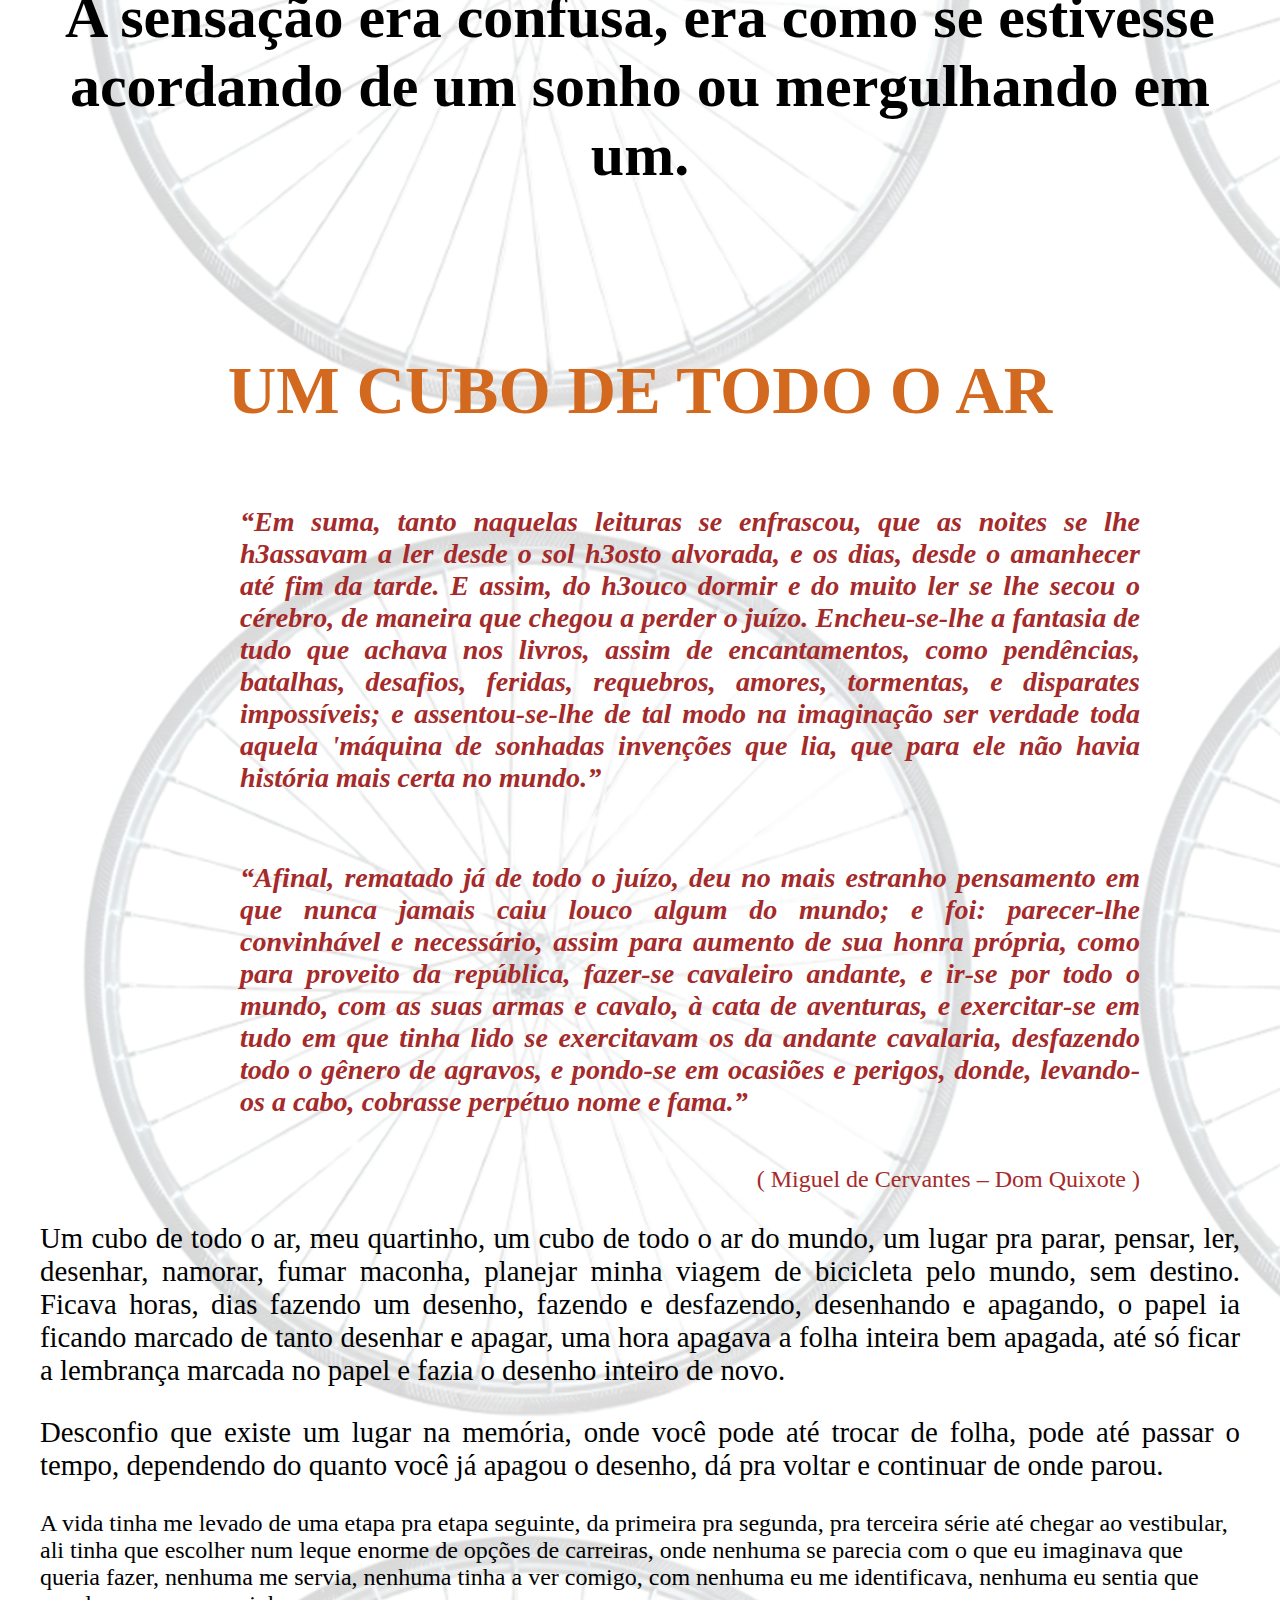
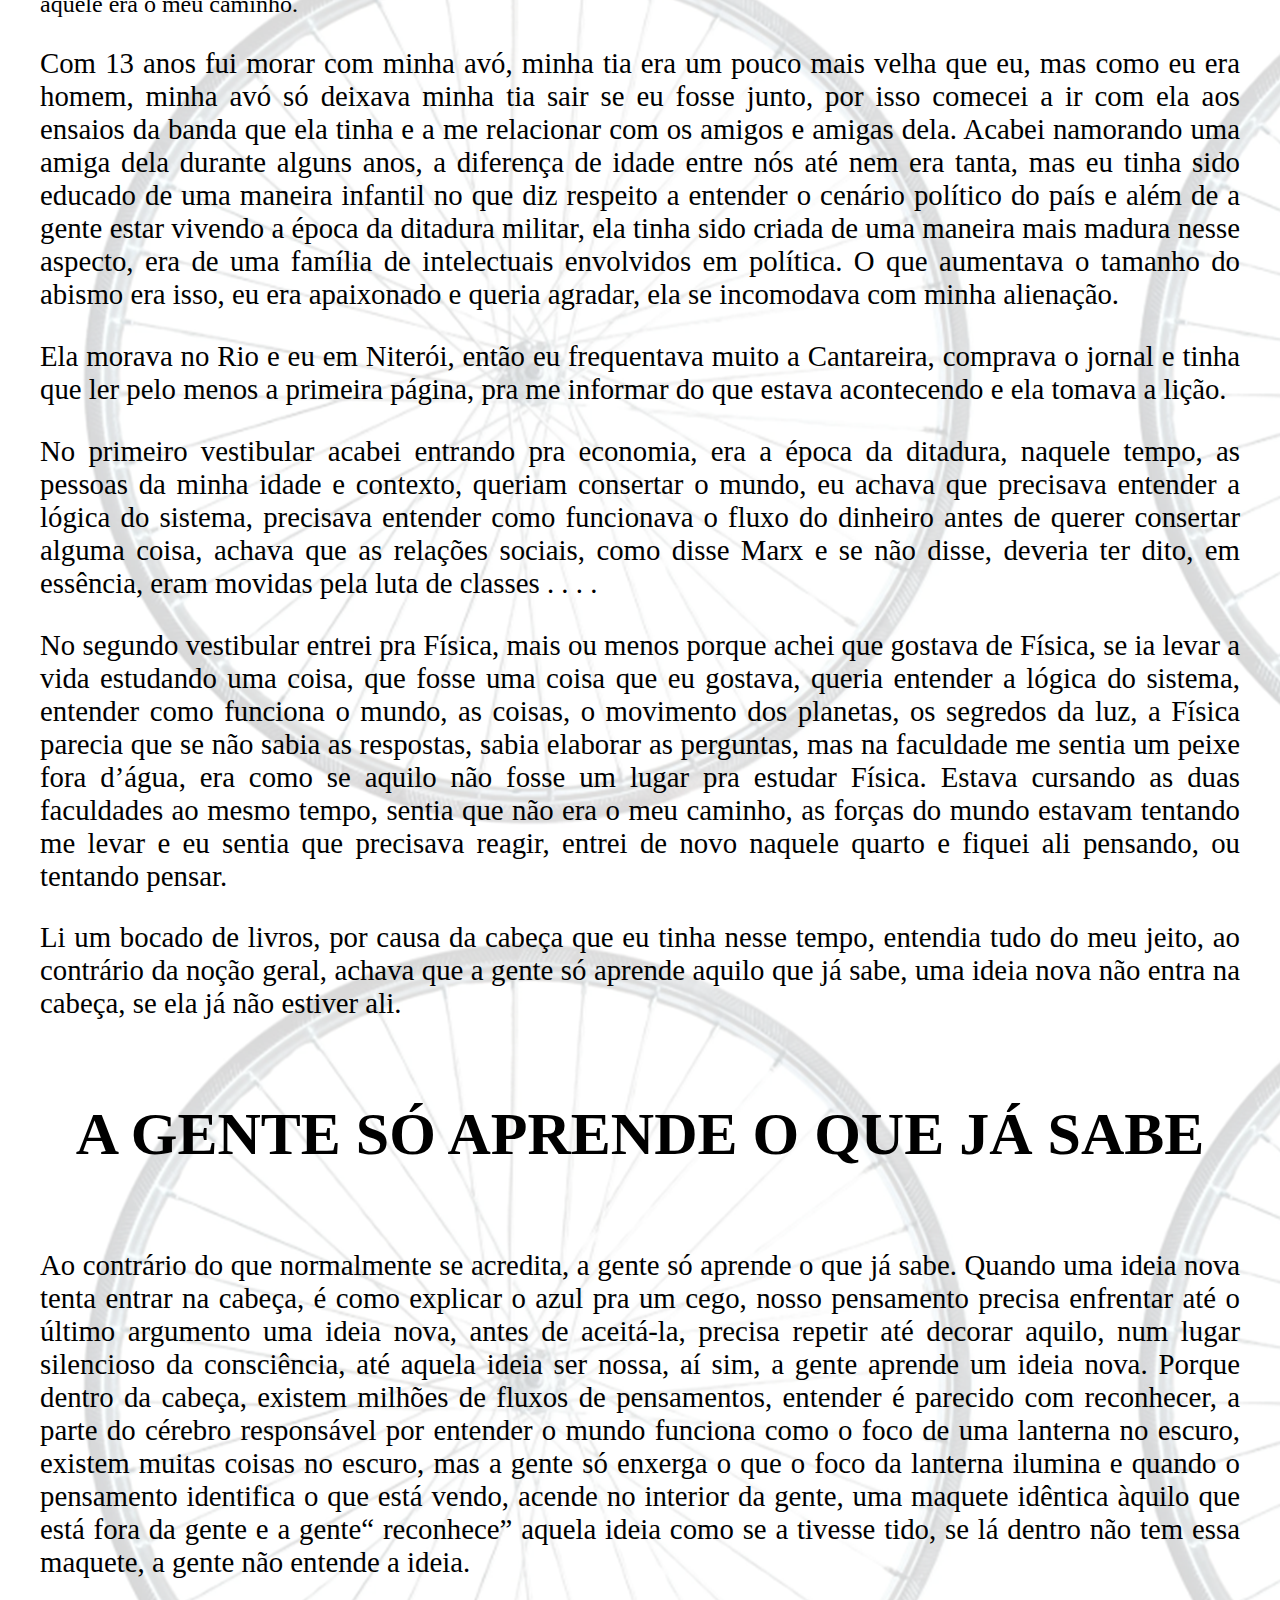
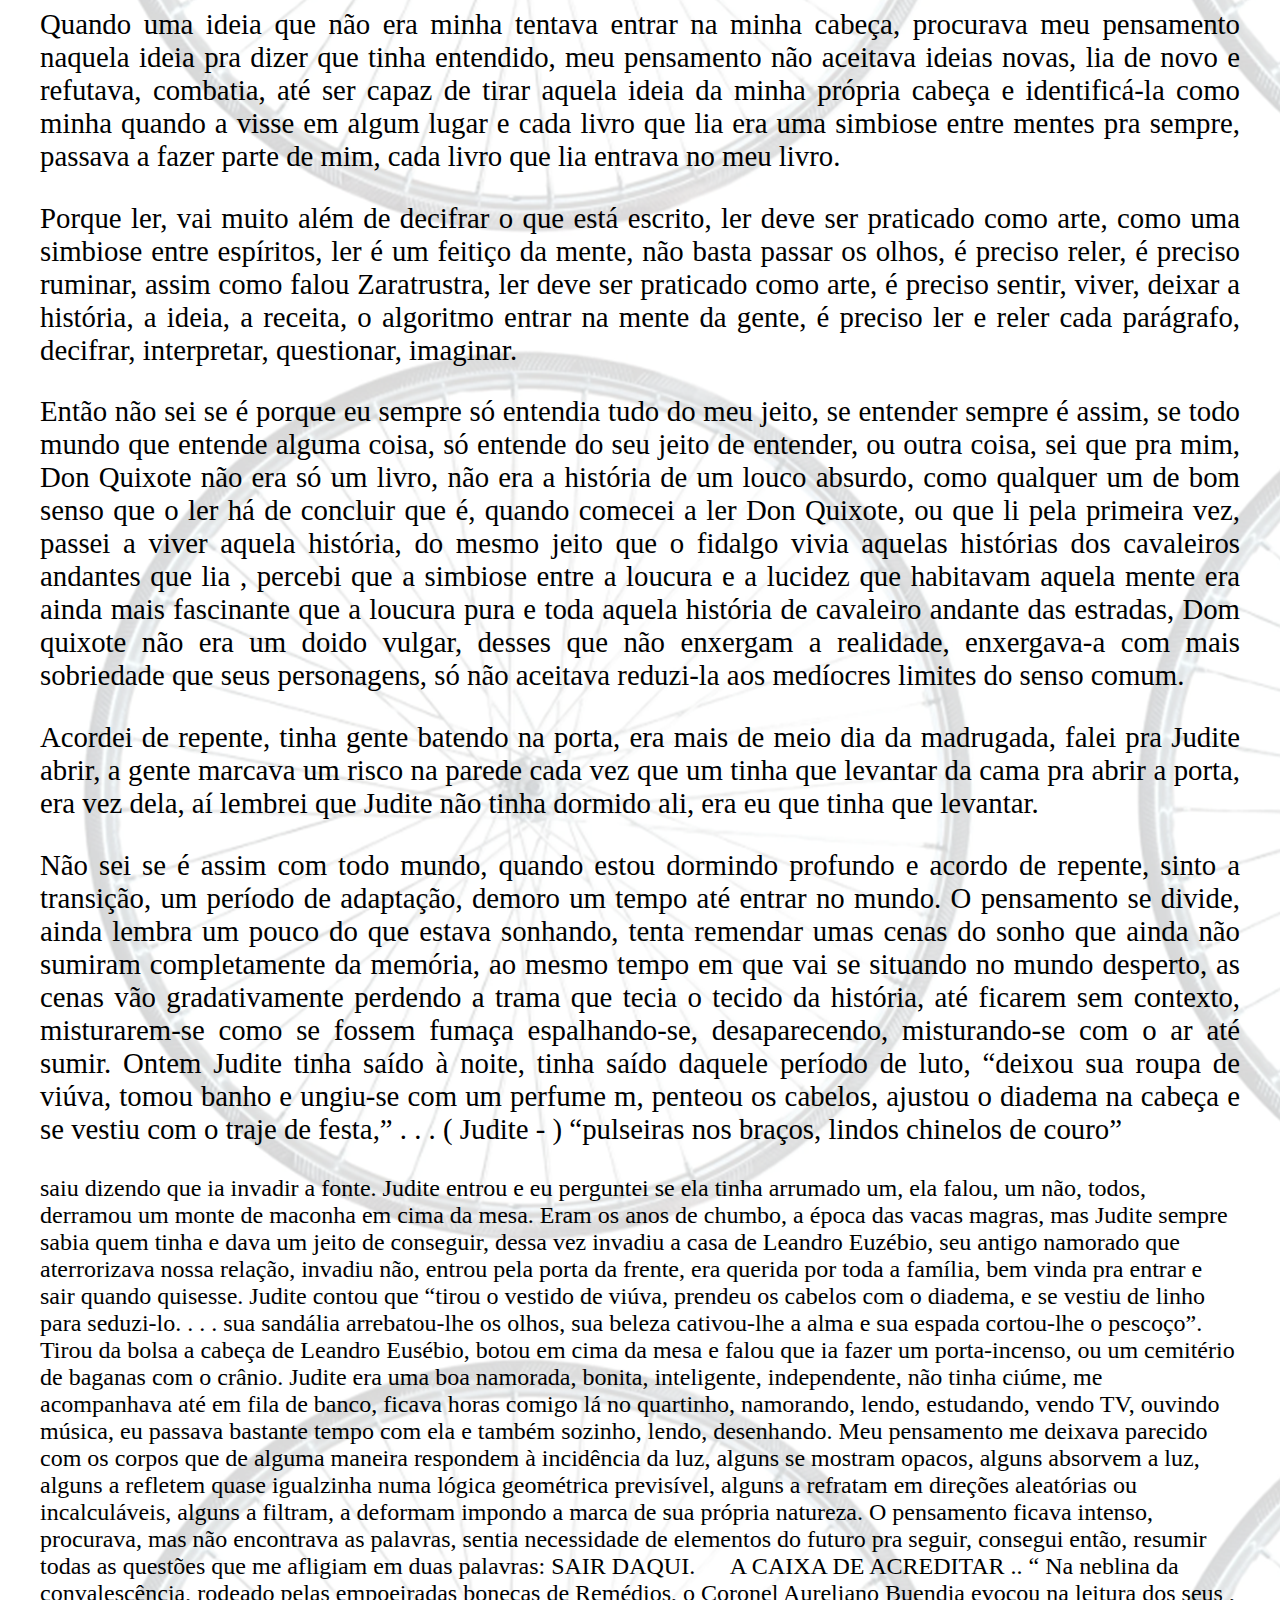
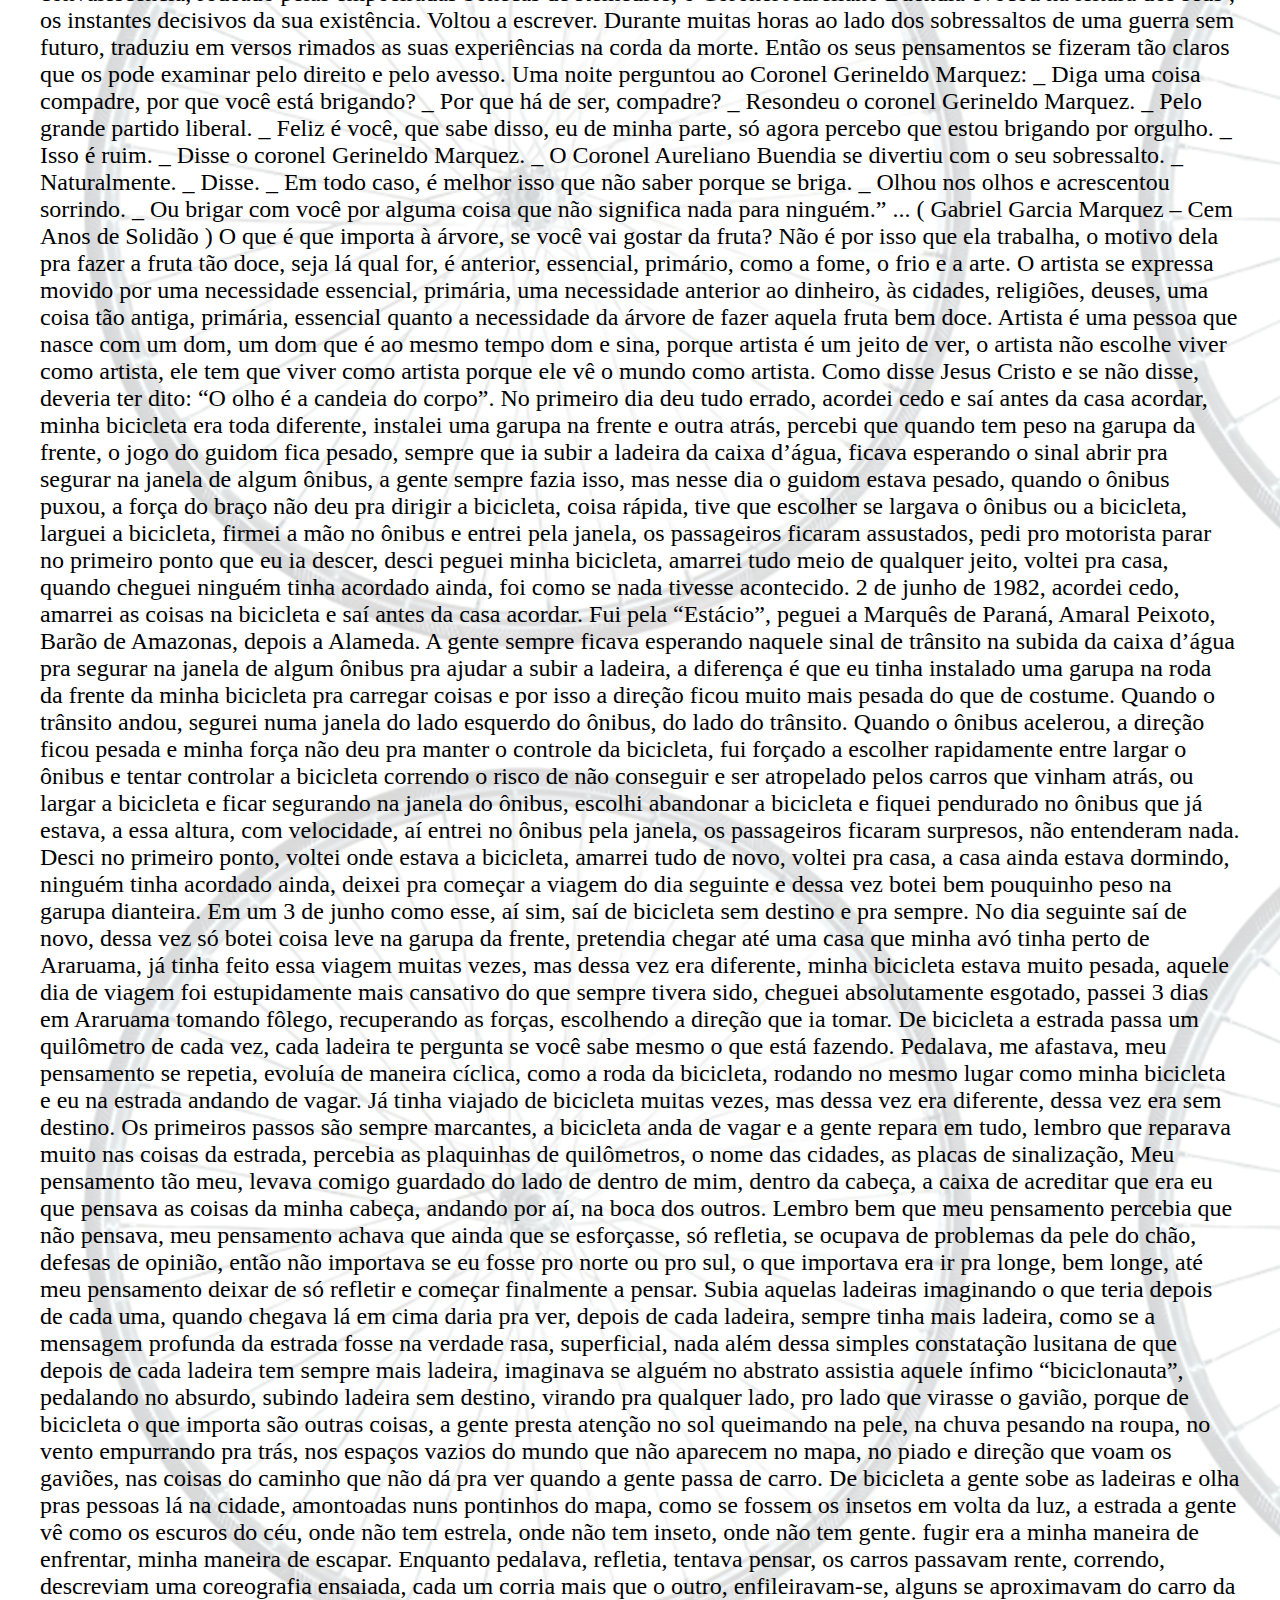
==== commit 0ff14d84: "de bicicleta" ====
--- a/index.html
+++ b/index.html
@@ -10,7 +10,12 @@
     
 </body>
 </html>
-<h1>DE BICICLETA</h1>
+<a 
+    title="página online"
+    href="https://humbertoeliasoares01.github.io/De-Bicileta/" 
+    target="_blank">
+    <h1>DE BICICLETA</h1>
+</a>
 <h2>ÍNDICE</h2>
 <ul id="">
     <li>ANTES DE COMEÇAR</li>
--- a/estilo.css
+++ b/estilo.css
@@ -72,6 +72,6 @@
     left: 100px;
 } */
 ul{
-    list-style: none;
+    /* list-style: none; */
     margin: 20px 40px;
 }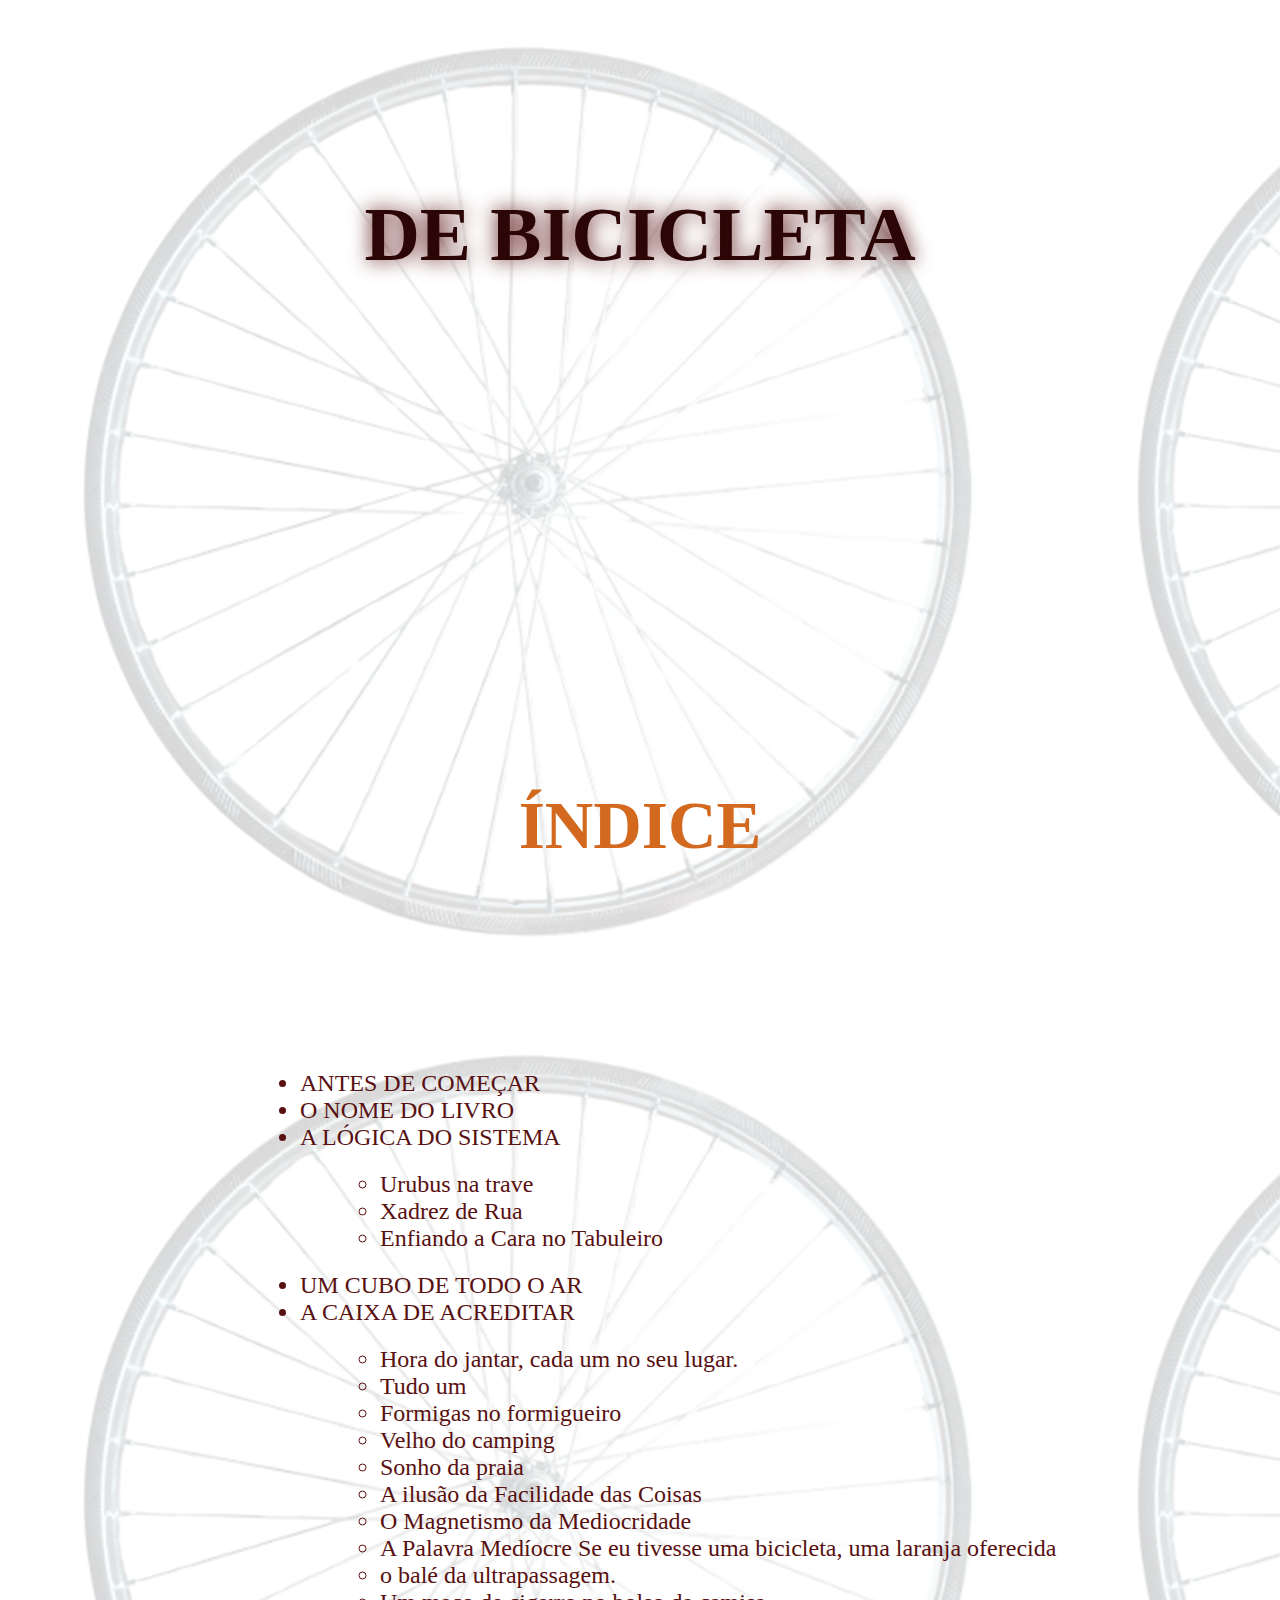
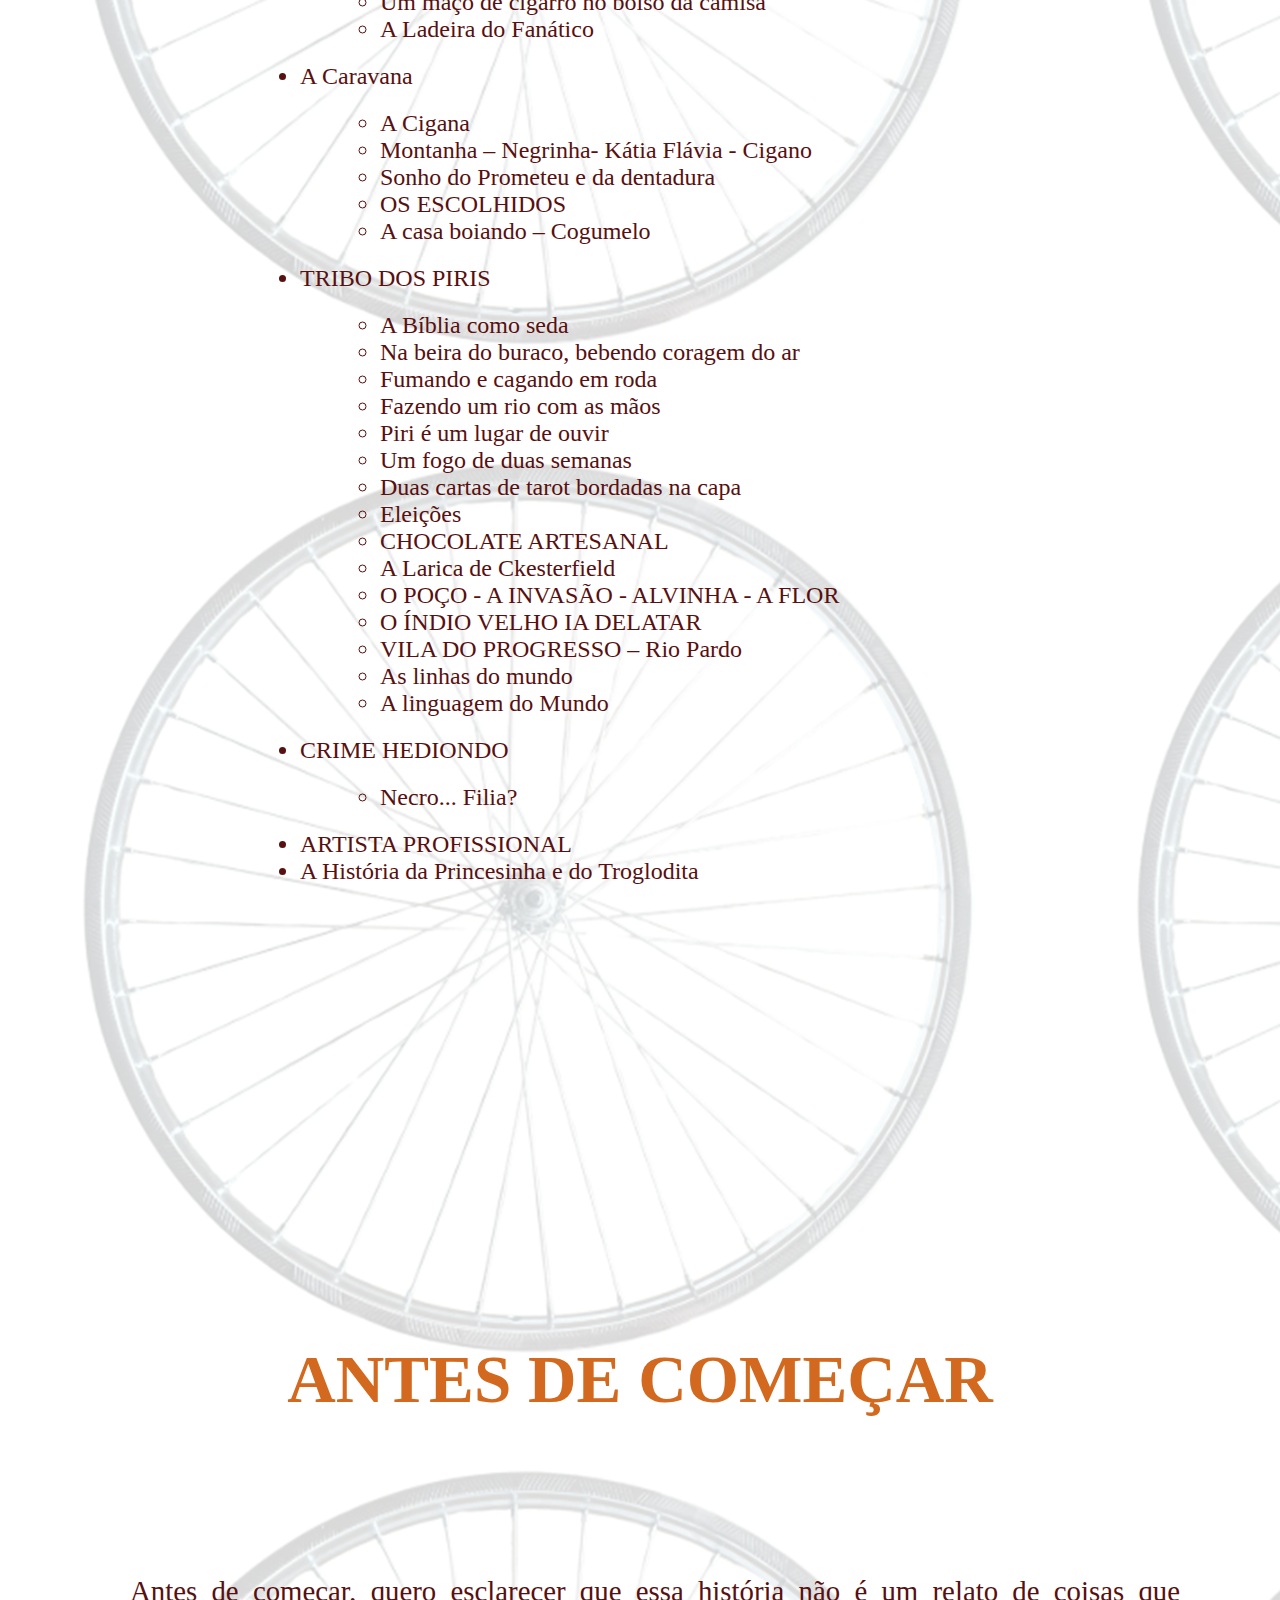
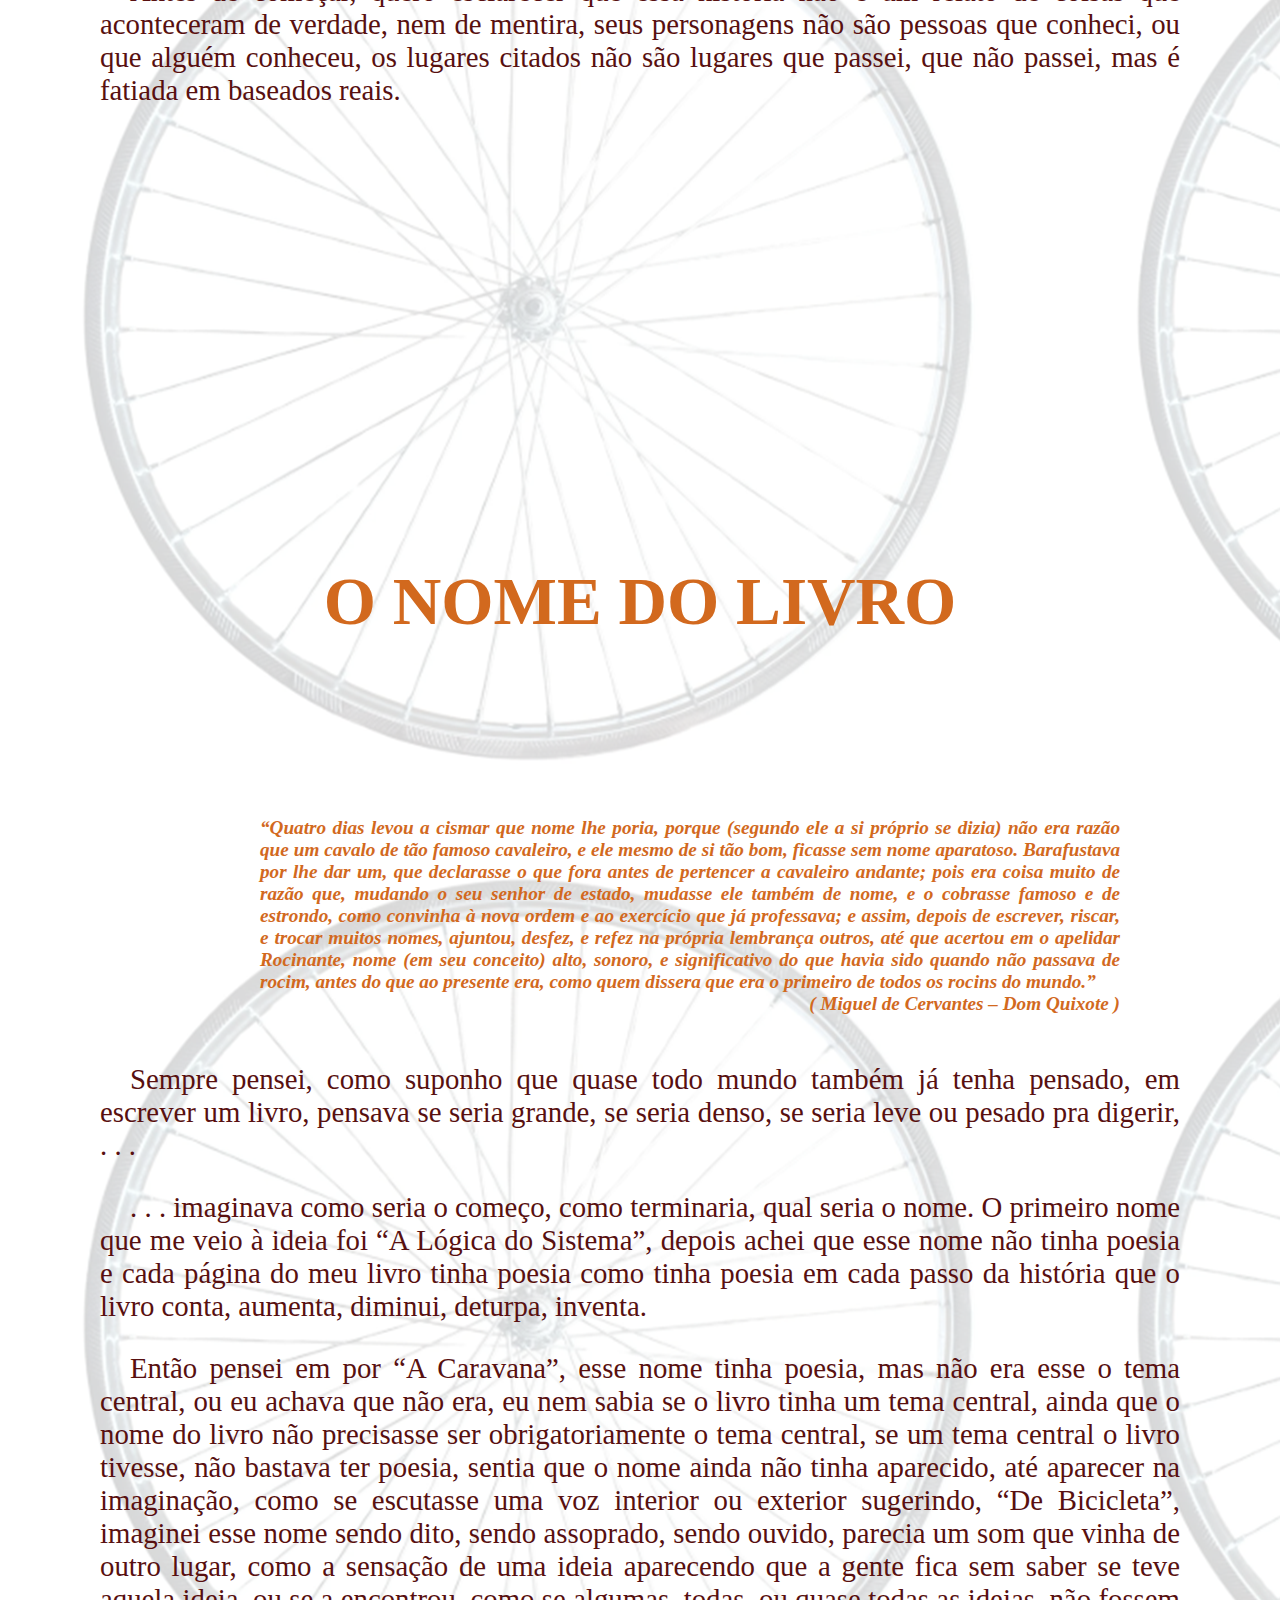
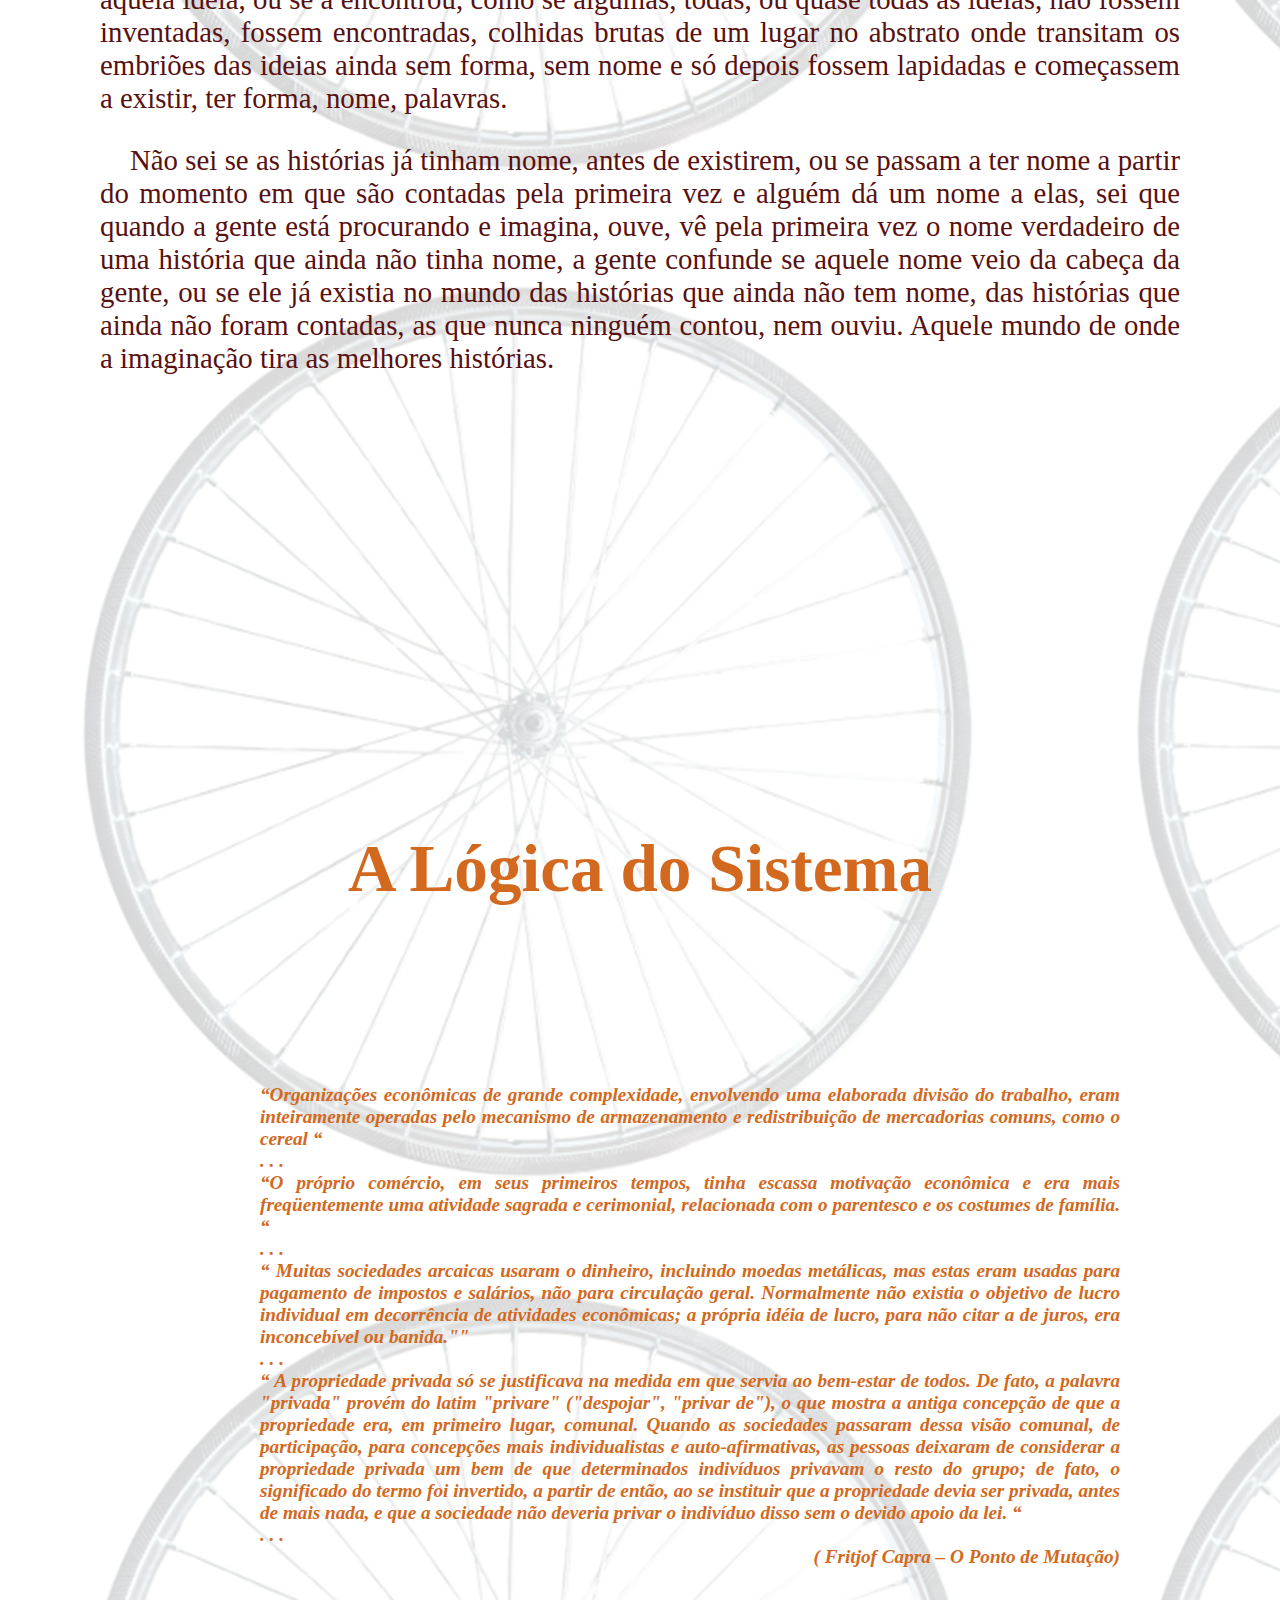
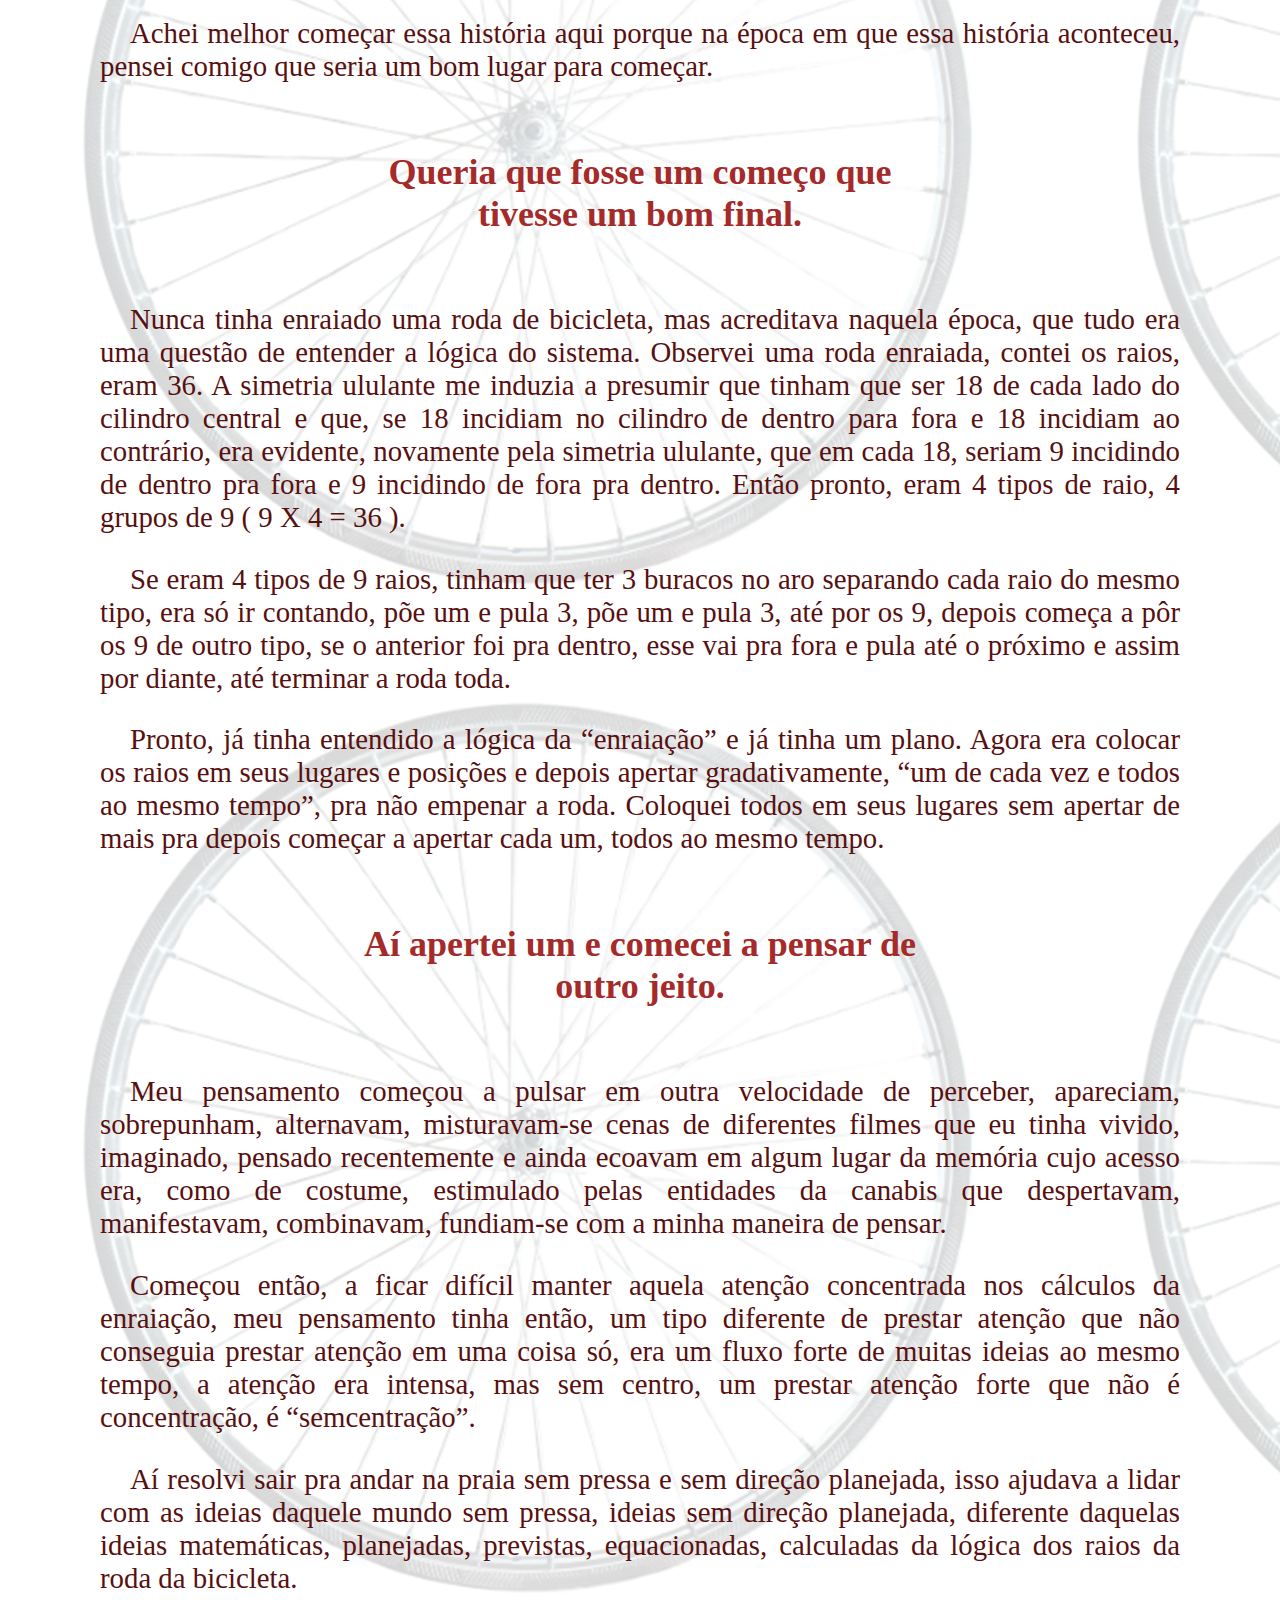
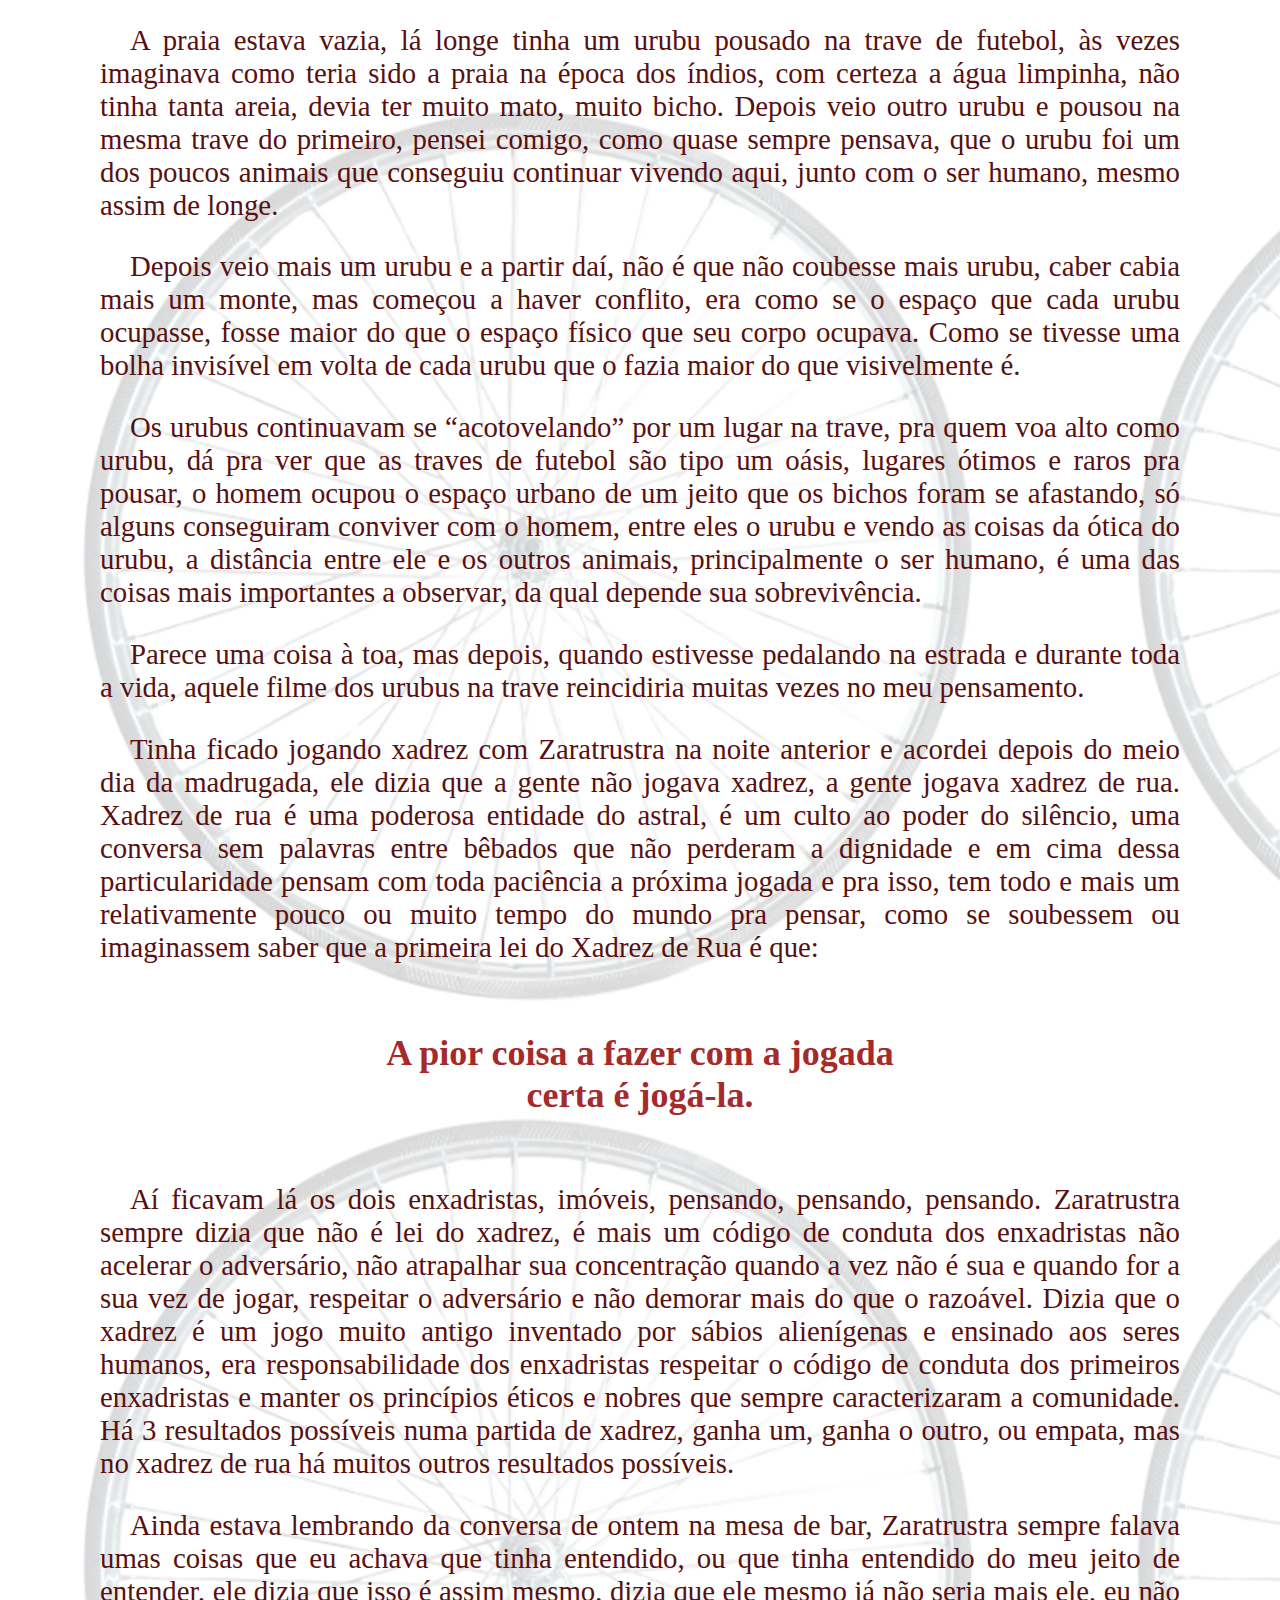
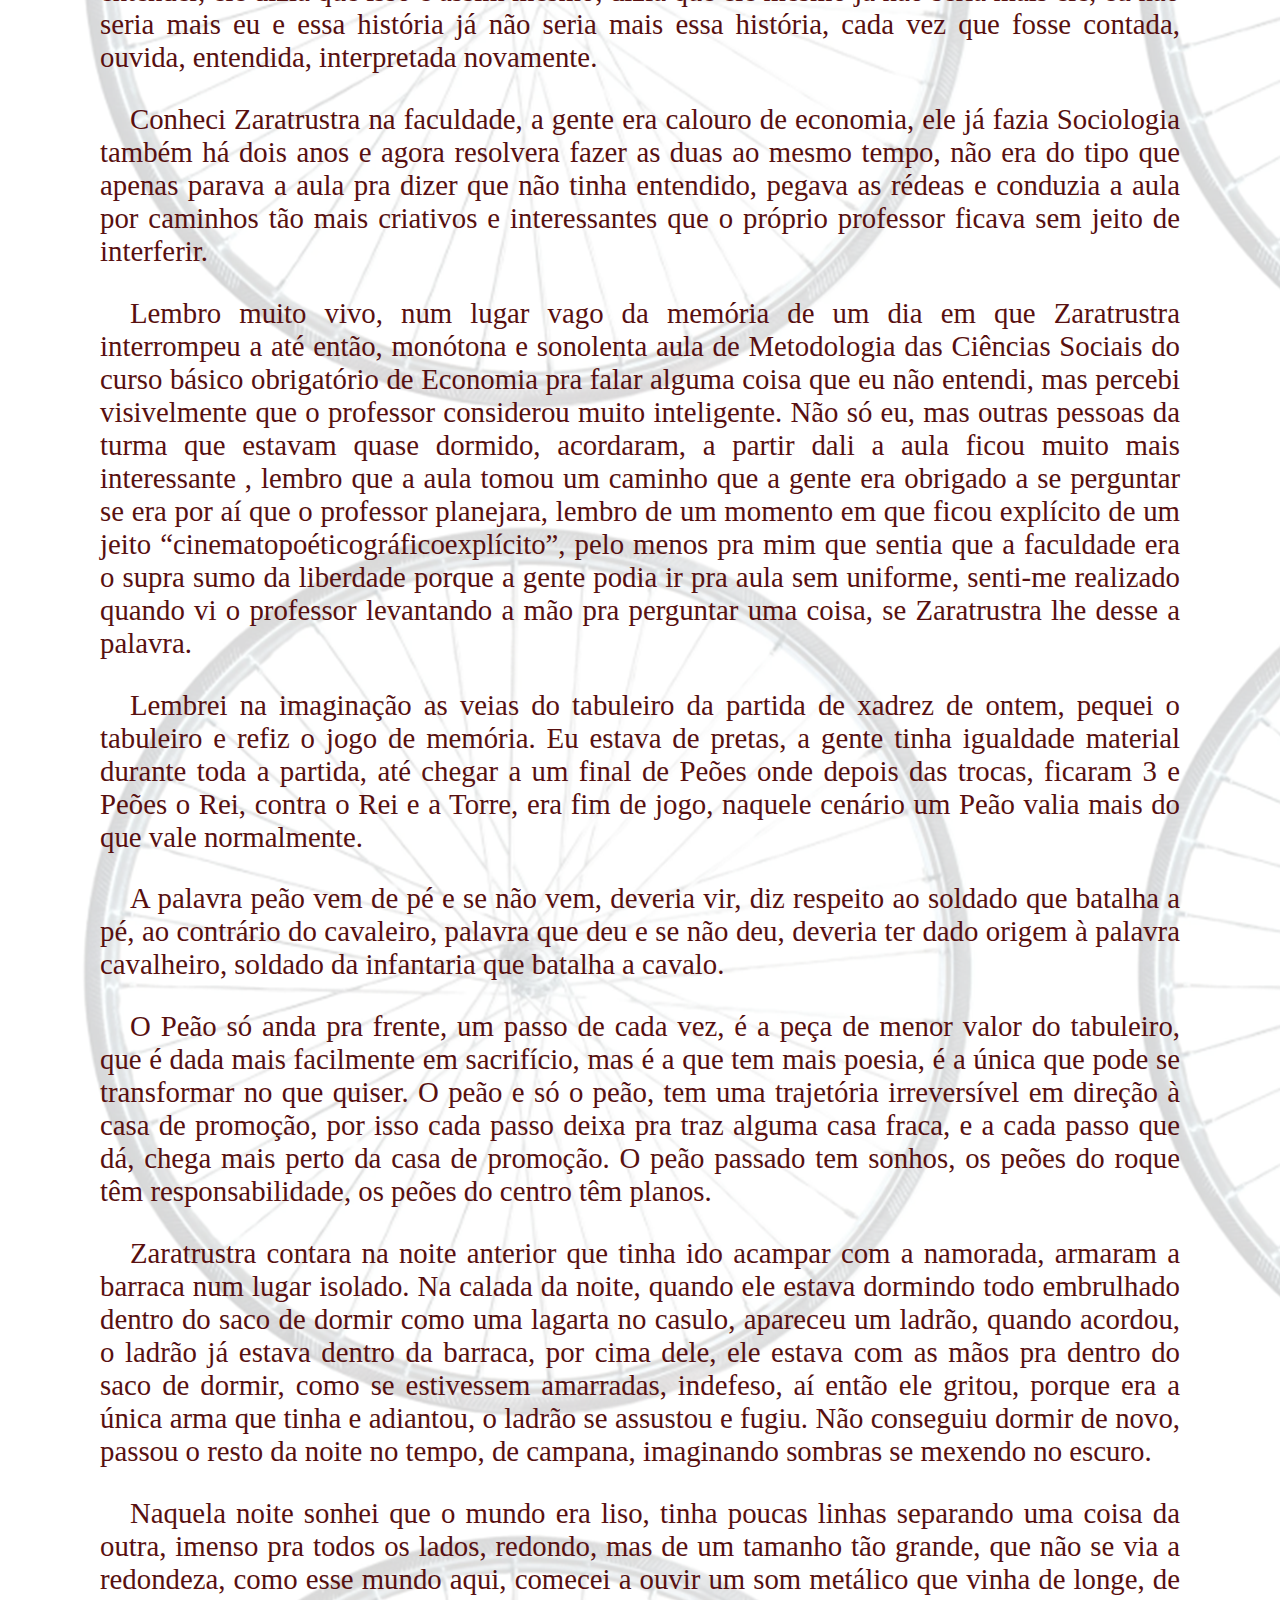
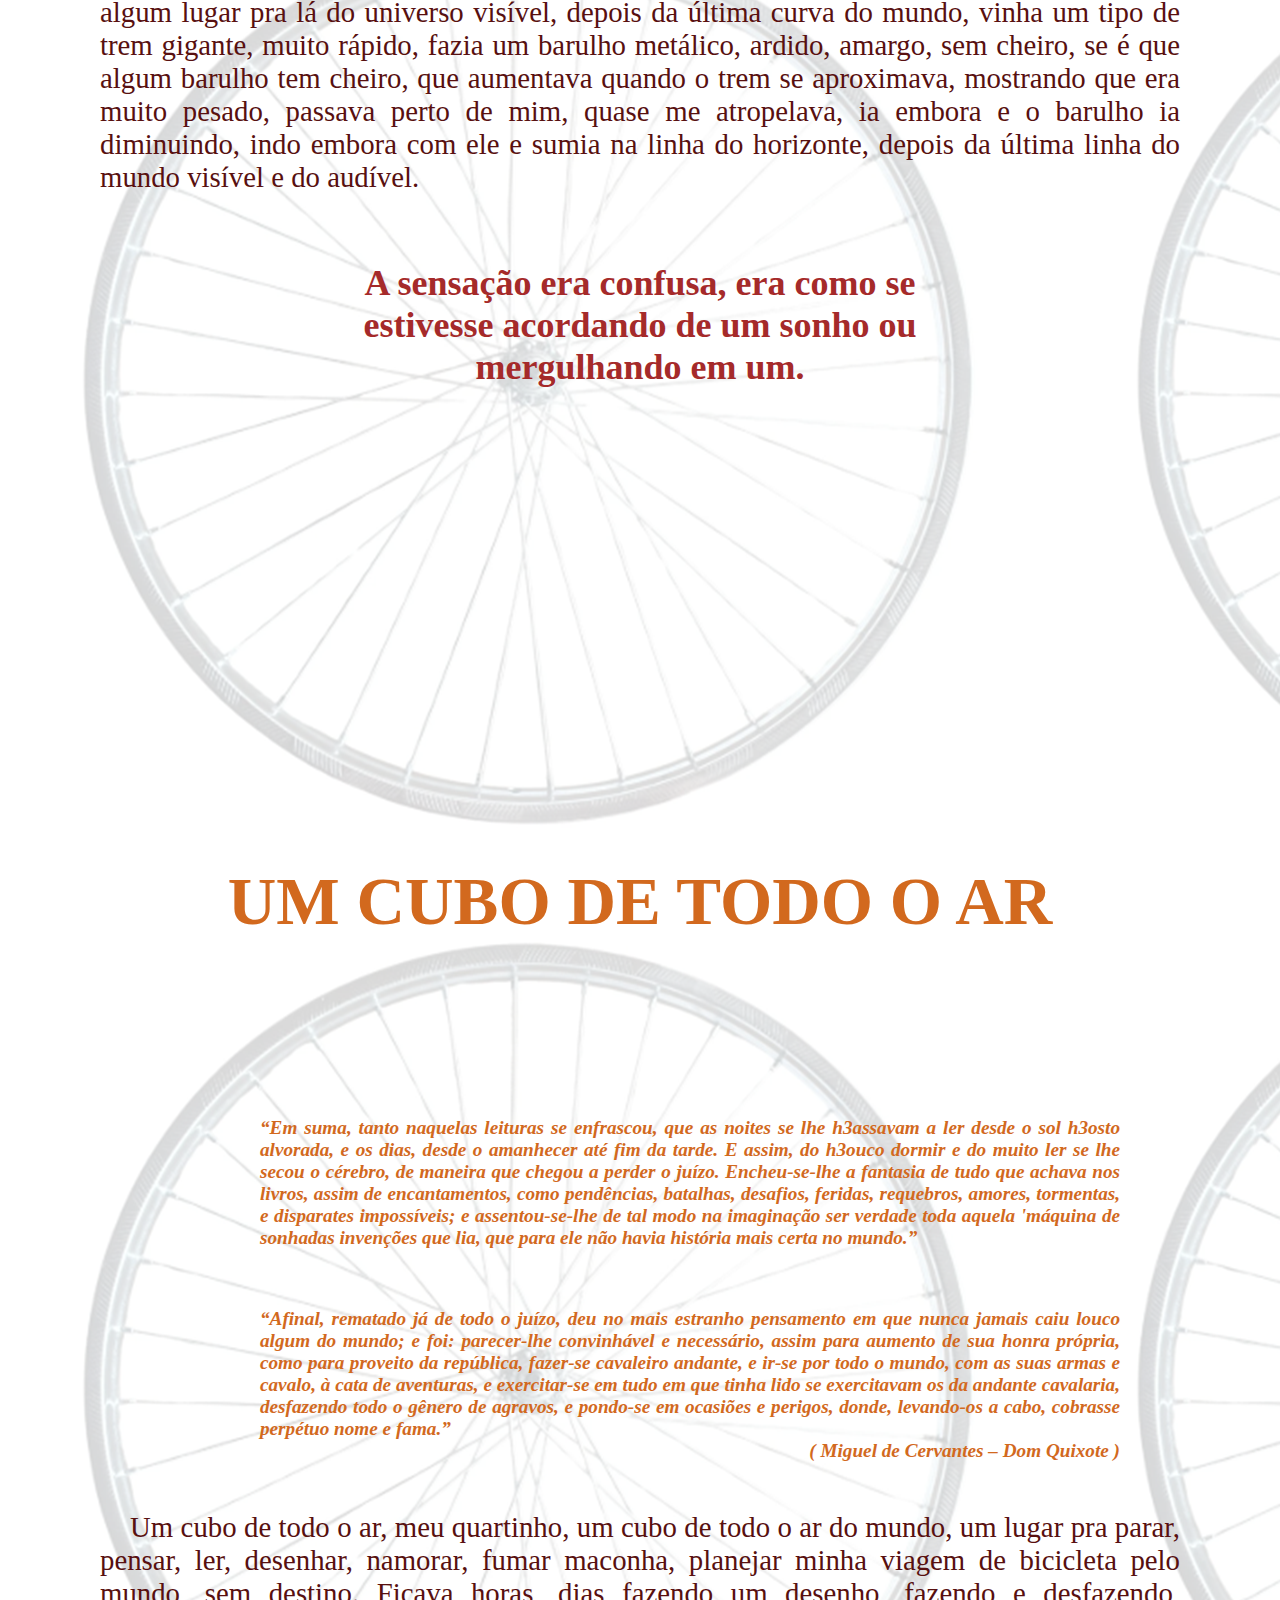
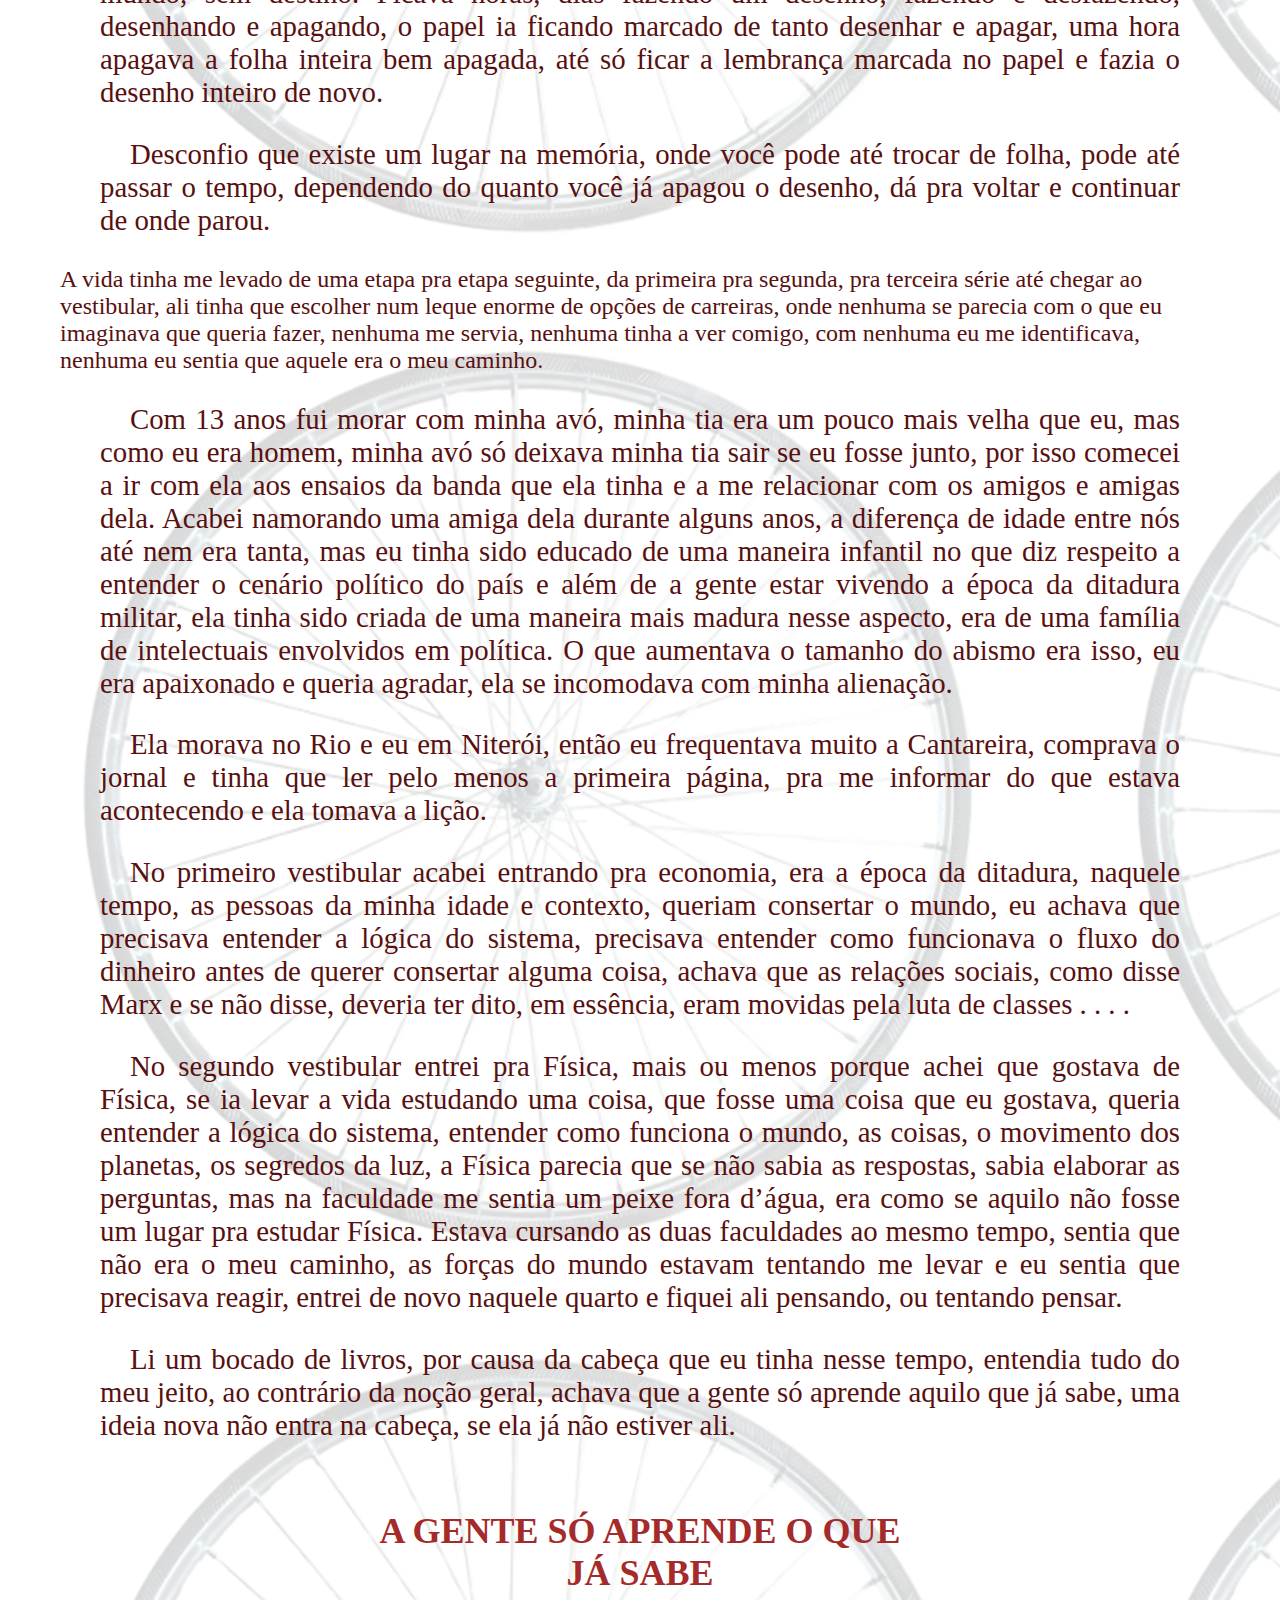
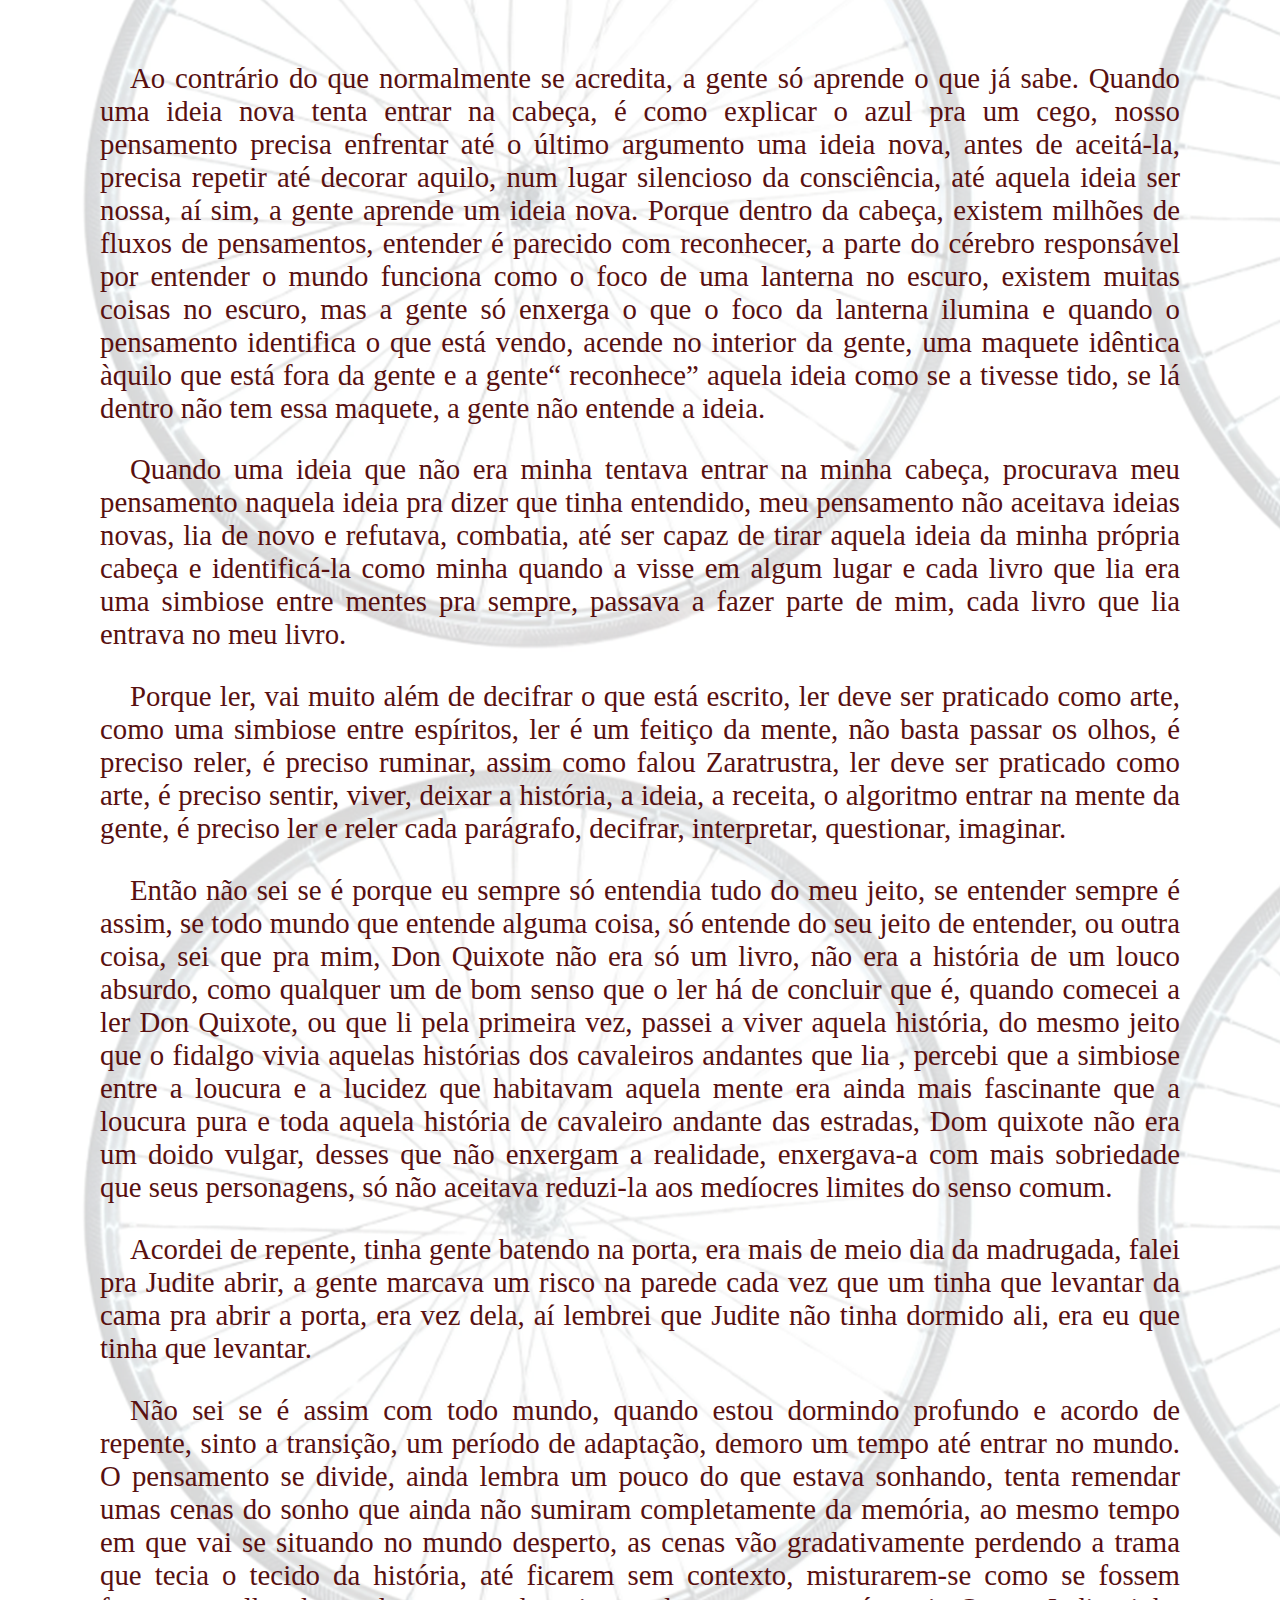
==== commit 0a57323b: "muitas alterações" ====
--- a/index.html
+++ b/index.html
@@ -7,29 +7,29 @@
     <link rel="stylesheet" href="estilo.css">
 </head>
 <body>
-    
-</body>
-</html>
-<a 
-    title="página online"
-    href="https://humbertoeliasoares01.github.io/De-Bicileta/" 
-    target="_blank">
-    <h1>DE BICICLETA</h1>
-</a>
-<h2>ÍNDICE</h2>
-<ul id="">
-    <li>ANTES DE COMEÇAR</li>
-    <li>O NOME DO LIVRO</li>
-    <li>
-        A LÓGICA DO SISTEMA
-        <ul>
-            <li>Urubus na trave</li>
-            <li>Xadrez de Rua</li>
-            <li>Enfiando a Cara no Tabuleiro</li>
-        </ul>
-    </li>
-    <li>UM CUBO DE TODO O AR</li>
-    <li>A CAIXA DE ACREDITAR
+<header>
+    <a
+        title="página online"
+        href="https://humbertoeliasoares01.github.io/De-Bicileta/"
+        target="_blank">
+        <h1>DE BICICLETA</h1>
+    </a>
+</header>
+<main>
+    <h2 style="padding-bottom: 150px;">ÍNDICE</h2>
+    <ul id="olIndice">
+        <li>ANTES DE COMEÇAR</li>
+        <li>O NOME DO LIVRO</li>
+        <li>
+            A LÓGICA DO SISTEMA
+            <ul>
+                <li>Urubus na trave</li>
+                <li>Xadrez de Rua</li>
+                <li>Enfiando a Cara no Tabuleiro</li>
+            </ul>
+        </li>
+        <li>UM CUBO DE TODO O AR</li>
+        <li>A CAIXA DE ACREDITAR
         <ul>
             <li>Hora do jantar, cada um no seu lugar.</li>
             <li>Tudo um</li>
@@ -43,19 +43,19 @@
             <li>Um maço de cigarro no bolso da camisa</li>
             <li>A Ladeira do Fanático</li>
         </ul>
-    </li>
-    <li>A Caravana
-        <ul>
-            <li>A Cigana</li>
-            <li>Montanha – Negrinha- Kátia Flávia - Cigano</li>
-            <li>Sonho do Prometeu e da dentadura</li>
-            <li>OS ESCOLHIDOS</li>
-            <li>A casa boiando – Cogumelo</li>
-                </ul>
-    </li>
-    <li>TRIBO DOS PIRIS
-        <ul>
-            <li>A Bíblia como seda</li>
+        </li>
+        <li>A Caravana
+            <ul>
+                <li>A Cigana</li>
+                <li>Montanha – Negrinha- Kátia Flávia - Cigano</li>
+                <li>Sonho do Prometeu e da dentadura</li>
+                <li>OS ESCOLHIDOS</li>
+                <li>A casa boiando – Cogumelo</li>
+            </ul>
+        </li>
+        <li>TRIBO DOS PIRIS
+            <ul>
+                <li>A Bíblia como seda</li>
                 <li>Na beira do buraco,  bebendo coragem do ar</li>
                 <li>Fumando e cagando em roda</li>
                 <li>Fazendo um rio com as mãos</li>
@@ -68,732 +68,730 @@
                 <li>O POÇO - A INVASÃO - ALVINHA - A FLOR</li>
                 <li>O ÍNDIO VELHO IA DELATAR</li>
                 <li>VILA DO PROGRESSO – Rio Pardo</li>
-        </ul>
-    </li>
-    <li>CRIME HEDIONDO</li>
-    <li>Necro... Filia?</li>
-    <li>A História da Princesinha e do Troglodita</li>
-    <li>A linguagem do Mundo</li>
-    <li>ARTISTA PROFISSIONAL</li>
-    <li>As linhas do mundo</li>
-</ul>
-
-
-<h2>ANTES DE COMEÇAR</h2>
-
-<p>Antes de começar, quero esclarecer que essa história não é um relato de coisas que aconteceram de verdade, nem de mentira, seus personagens não são pessoas que conheci, ou que alguém conheceu, os lugares citados não são lugares que passei, que não passei, mas é fatiada em baseados reais. </p>
-
- 
-
-<h2>O NOME DO LIVRO</h2>
-
-
-<h3>
-    “Quatro dias levou a cismar que nome lhe poria, porque (segundo ele a si próprio se dizia) não era razão que um cavalo de tão famoso cavaleiro, e ele mesmo de si tão bom, ficasse sem nome aparatoso. Barafustava por lhe dar um, que declarasse o que fora antes de pertencer a cavaleiro andante; pois era coisa muito de razão que, mudando o seu senhor de estado, mudasse ele também de nome, e o cobrasse famoso e de estrondo, como convinha à nova ordem e ao exercício que já professava; e assim, depois de escrever, riscar, e trocar muitos nomes, ajuntou, desfez, e refez na própria lembrança outros, até que acertou em o apelidar Rocinante, nome (em seu conceito) alto, sonoro, e significativo do que havia sido quando não passava de rocim, antes do que ao presente era, como quem dissera que era o primeiro de todos os rocins do mundo.”
-    <span class="autor">( Miguel de Cervantes – Dom Quixote )</span>
-</h3> 
-<p>
-    
-    Sempre pensei, como suponho que quase todo mundo também já tenha pensado, em escrever um livro, pensava se seria grande, se seria denso, se seria leve ou pesado pra digerir, . . .
-</p>
-<p>
-    . . . imaginava como seria o começo, como terminaria, qual seria o nome.
-    O primeiro nome que me veio à ideia foi “A Lógica do Sistema”, depois achei que esse nome não tinha poesia e cada página do meu livro tinha poesia como tinha poesia em cada passo da história que o livro conta, aumenta, diminui, deturpa, inventa.
-</p>
-<p>    
-    Então pensei em por “A Caravana”, esse nome tinha poesia, mas não era esse o tema central, ou eu achava que não era, eu nem sabia se o livro tinha um tema central, ainda que o nome do livro não precisasse ser obrigatoriamente o tema central, se um tema central o livro tivesse, não bastava ter poesia, sentia que o nome ainda não tinha aparecido, até aparecer na imaginação, como se escutasse uma voz interior ou exterior sugerindo, “De Bicicleta”, imaginei esse nome sendo dito, sendo assoprado, sendo ouvido, parecia um som que vinha de outro lugar, como a sensação de uma ideia aparecendo que a gente fica sem saber se teve aquela ideia, ou se a encontrou, como se algumas, todas, ou quase todas as ideias, não fossem inventadas, fossem encontradas, colhidas brutas de um lugar no abstrato onde transitam os embriões das ideias ainda sem forma, sem nome e só depois fossem lapidadas e começassem a existir, ter forma, nome, palavras.
-</p>
-<p>    
-    Não sei se as histórias já tinham nome, antes de existirem, ou se passam a ter nome a partir do momento em que são contadas pela primeira vez e alguém dá um nome a elas, sei que quando a gente está procurando e imagina, ouve, vê pela primeira vez o nome verdadeiro de uma história que ainda não tinha nome, a gente confunde se aquele nome veio da cabeça da gente, ou se ele já existia no mundo das histórias que ainda não tem nome, das histórias que ainda não foram contadas, as que nunca ninguém contou, nem ouviu.
-    Aquele mundo de onde a imaginação tira as melhores histórias.
-</p>
-
-<h2>A Lógica do Sistema</h2>
-
-<h3>    
-    “Organizações econômicas de grande complexidade, envolvendo uma elaborada divisão do trabalho, eram inteiramente operadas pelo mecanismo de armazenamento e redistribuição de mercadorias comuns, como o cereal “ 
-    <br>. . . <br> 
-    “O próprio comércio, em seus primeiros tempos, tinha escassa motivação econômica e era mais freqüentemente uma atividade sagrada e cerimonial, relacionada com o parentesco e os costumes de família.
-    “
-    <br>. . . <br> 
-    “ Muitas sociedades arcaicas usaram o dinheiro, incluindo moedas metálicas, mas estas eram usadas para pagamento de impostos e salários, não para circulação geral. Normalmente não existia o objetivo de lucro individual em decorrência de atividades econômicas; a própria idéia de lucro, para não citar a de juros, era inconcebível ou banida.""
-    <br>. . . <br> 
-    “ A propriedade privada só se justificava na medida em que servia ao bem-estar de todos. De fato, a palavra "privada" provém do latim "privare" ("despojar", "privar de"), o que mostra a antiga concepção de que a propriedade era, em primeiro lugar, comunal. Quando as sociedades passaram dessa visão comunal, de participação, para concepções mais individualistas e auto-afirmativas, as pessoas deixaram de considerar a propriedade privada um bem de que determinados indivíduos privavam o resto do grupo; de fato, o significado do termo foi invertido, a partir de então, ao se instituir que a propriedade devia ser privada, antes de mais nada, e que a sociedade não deveria privar o indivíduo disso sem o devido apoio da lei. “
-    <br>. . . <br> 
-</h3>
-<span>( Fritjof Capra – O Ponto de Mutação)</span>
-<p>    
-    Achei melhor começar essa história aqui porque na época em que essa história aconteceu, pensei comigo que seria um bom lugar para começar.    
-</p>
-<h4>Queria que fosse um começo que tivesse um bom final.</h4>
-<p>    
-    Nunca tinha enraiado uma roda de bicicleta, mas acreditava naquela época, que tudo era uma questão de entender a lógica do sistema.
-    Observei uma roda enraiada, contei os raios, eram 36. A simetria ululante me induzia a presumir que tinham que ser 18 de cada lado do cilindro central e que, se 18 incidiam no cilindro de dentro para fora e 18 incidiam ao contrário, era evidente, novamente pela simetria ululante, que em cada 18, seriam 9 incidindo de dentro pra fora e 9 incidindo de fora pra dentro. Então pronto, eram 4 tipos de raio, 4 grupos de 9 ( 9 X 4 = 36 ).
-</p>
-<p>    
-    Se eram 4 tipos de 9 raios, tinham que ter 3 buracos no aro separando cada raio do mesmo tipo, era só ir contando, põe um e pula 3, põe um e pula 3, até por os 9, depois começa a pôr os 9 de outro tipo, se o anterior foi pra dentro, esse vai pra fora e pula até o próximo e assim por diante, até terminar a roda toda.
-</p>
-<p>    
-    Pronto, já tinha entendido a lógica da “enraiação” e já tinha um plano.
-    Agora era colocar os raios em seus lugares e posições e depois apertar gradativamente, “um de cada vez e todos ao mesmo tempo”, pra não empenar a roda. Coloquei todos em seus lugares sem apertar de mais pra depois começar a apertar cada um, todos ao mesmo tempo.
-</p>
-<h4>Aí apertei um e comecei a pensar de outro jeito.</h4>
-<p>    
-    Meu pensamento começou a pulsar em outra velocidade de perceber, apareciam, sobrepunham, alternavam, misturavam-se cenas de diferentes filmes que eu tinha vivido, imaginado, pensado recentemente e ainda ecoavam em algum lugar da memória cujo acesso era, como de costume, estimulado pelas entidades da canabis que despertavam, manifestavam, combinavam, fundiam-se com a minha maneira de pensar.
-</p>
-<p>    
-    Começou então, a ficar difícil manter aquela atenção concentrada nos cálculos da enraiação, meu pensamento tinha então, um tipo diferente de prestar atenção que não conseguia prestar atenção em uma coisa só, era um fluxo forte de muitas ideias ao mesmo tempo, a atenção era intensa, mas sem centro, um prestar atenção forte que não é concentração, é “semcentração”.
-</p>
-<p>    
-    Aí resolvi sair pra andar na praia sem pressa e sem direção planejada, isso ajudava a lidar com as ideias daquele mundo sem pressa, ideias sem direção planejada, diferente daquelas ideias matemáticas, planejadas, previstas, equacionadas, calculadas da lógica dos raios da roda da bicicleta.
-</p>
-<p>    
-    A praia estava vazia, lá longe tinha um urubu pousado na trave de futebol, às vezes imaginava como teria sido a praia na época dos índios, com certeza a água limpinha, não tinha tanta areia, devia ter muito mato, muito bicho.
-    Depois veio outro urubu e pousou na mesma trave do primeiro, pensei comigo, como quase sempre pensava, que o urubu foi um dos poucos animais que conseguiu continuar vivendo aqui, junto com o ser humano, mesmo assim de longe.
-</p>
-<p>    
-    Depois veio mais um urubu e a partir daí, não é que não coubesse mais urubu, caber cabia mais um monte, mas começou a haver conflito, era como se o espaço que cada urubu ocupasse, fosse maior do que o espaço físico que seu corpo ocupava. Como se tivesse uma bolha invisível em volta de cada urubu que o fazia maior do que visivelmente é.
-</p>
-<p>    
-    Os urubus continuavam se “acotovelando” por um lugar na trave, pra quem voa alto como urubu, dá pra ver que as traves de futebol são tipo um  oásis, lugares ótimos e raros pra pousar, o homem ocupou o espaço urbano de um jeito que os bichos foram se afastando, só alguns conseguiram conviver com o homem, entre eles o urubu e vendo as coisas da ótica do urubu, a distância entre ele e os outros animais, principalmente o ser humano, é uma das coisas mais importantes a observar, da qual depende sua sobrevivência.
-</p>
-<p>    
-    Parece uma coisa à toa, mas depois, quando estivesse pedalando na estrada e durante toda a vida, aquele filme dos urubus na trave reincidiria muitas vezes no meu pensamento.
-</p>
-<p>    
-    Tinha ficado jogando xadrez com Zaratrustra na noite anterior e acordei depois do meio dia da madrugada, ele dizia que a gente não jogava xadrez, a gente jogava xadrez de rua.
-    Xadrez de rua é uma poderosa entidade do astral, é um culto ao poder do silêncio, uma conversa sem palavras entre bêbados que não perderam a dignidade e em cima dessa particularidade pensam com toda paciência a próxima jogada e pra isso, tem todo e mais um relativamente pouco ou muito tempo do mundo pra pensar, como se soubessem ou imaginassem saber que a primeira lei do Xadrez de Rua é que:
-</p>
-<h4>“A pior coisa que você pode fazer com a jogada certa é jogá-la.”
-</h4>
-<p>    
-    Aí ficavam lá os dois enxadristas, imóveis, pensando, pensando, pensando.
-    Zaratrustra sempre dizia que não é lei do xadrez, é mais um código de conduta dos enxadristas não acelerar o adversário, não atrapalhar sua concentração quando a vez não é sua e quando for a sua vez de jogar, respeitar o adversário e não demorar mais do que o razoável.
-    Dizia que o xadrez é um jogo muito antigo inventado por sábios alienígenas e ensinado aos seres humanos, era responsabilidade dos enxadristas respeitar o código de conduta dos primeiros enxadristas e manter os princípios éticos e nobres que sempre caracterizaram a comunidade.
-    Há 3 resultados possíveis numa partida de xadrez, ganha um, ganha o outro, ou empata, mas no xadrez de rua há muitos outros resultados possíveis.
-</p>
-<p>
-    Ainda estava lembrando da conversa de ontem na mesa de bar, Zaratrustra sempre falava umas coisas que eu achava que tinha entendido, ou que tinha entendido do meu jeito de entender, ele dizia que isso é assim mesmo, dizia que ele mesmo já não seria mais ele, eu não seria mais eu e essa história já não seria mais essa história, cada vez que fosse contada, ouvida, entendida, interpretada novamente.
-</p>
-<p>    
-    Conheci Zaratrustra na faculdade, a gente era calouro de economia, ele já fazia Sociologia também há dois anos e agora resolvera fazer as duas ao mesmo tempo, não era do tipo que apenas parava a aula pra dizer que não tinha entendido, pegava as rédeas e conduzia a aula por caminhos tão mais criativos e interessantes que o próprio professor ficava sem jeito de interferir.
-</p>
-<p>    
-    Lembro muito vivo, num lugar vago da memória de um dia em que Zaratrustra interrompeu a até então, monótona e sonolenta aula de Metodologia das Ciências Sociais do curso básico obrigatório de Economia pra falar alguma coisa que eu não entendi, mas percebi visivelmente que o professor considerou muito inteligente. Não só eu, mas outras pessoas da turma que estavam quase dormido, acordaram, a partir dali a aula ficou muito mais interessante , lembro que a aula tomou um caminho que a gente era obrigado a se perguntar se era por aí que o professor planejara, lembro de um momento em que ficou explícito de um jeito “cinematopoéticográficoexplícito”, pelo menos pra mim que sentia que a faculdade era o supra sumo da liberdade porque a gente podia ir pra aula sem uniforme, senti-me realizado quando vi o professor levantando  a mão pra perguntar uma coisa, se Zaratrustra lhe desse a palavra.
-</p>
-<p>    
-    Lembrei na imaginação as veias do tabuleiro da partida de xadrez de ontem, pequei o tabuleiro e refiz o jogo de memória.
-    Eu estava de pretas, a gente tinha igualdade material durante toda a partida, até chegar a um final de Peões onde depois das trocas, ficaram 3 e Peões o Rei, contra o Rei e a Torre, era fim de jogo, naquele cenário um Peão valia mais do que vale normalmente.
-</p>
-<p>    
-    A palavra peão vem de pé e se não vem, deveria vir, diz respeito ao soldado que batalha a pé, ao contrário do cavaleiro, palavra que deu e se não deu, deveria ter dado origem à palavra cavalheiro, soldado da infantaria que batalha a cavalo.
-</p>
-<p>    
-    O Peão só anda pra frente, um passo de cada vez, é a peça de menor valor do tabuleiro, que é dada mais facilmente em sacrifício, mas é a que tem mais poesia, é a única que pode se transformar no que quiser.
-    O peão e só o peão, tem uma trajetória irreversível em direção à casa de promoção, por isso cada passo deixa pra traz alguma casa fraca, e a cada passo que dá, chega mais perto da casa de promoção.
-    O peão passado tem sonhos, os peões do roque têm responsabilidade, os peões do centro têm planos.
-</p>
-<p>
-    Zaratrustra contara na noite anterior que tinha ido acampar com a namorada, armaram a barraca num lugar isolado. Na calada da noite, quando ele estava dormindo todo embrulhado dentro do saco de dormir como uma lagarta no casulo, apareceu um ladrão, quando acordou, o ladrão já estava dentro da barraca, por cima dele, ele estava com as mãos pra dentro do saco de dormir, como se estivessem amarradas, indefeso, aí então ele gritou, porque era a única arma que tinha e adiantou, o ladrão se assustou e fugiu. Não conseguiu dormir de novo, passou o resto da noite no tempo, de campana, imaginando sombras se mexendo no escuro.
-</p>
-<p>    
-    Naquela noite sonhei que o mundo era liso, tinha poucas linhas separando uma coisa da outra, imenso pra todos os lados, redondo, mas de um tamanho tão grande, que não se via a redondeza, como esse mundo aqui, comecei a ouvir um som metálico que vinha de longe, de algum lugar pra lá do universo visível, depois da última curva do mundo, vinha um tipo de trem gigante, muito rápido, fazia um barulho metálico, ardido, amargo, sem cheiro, se é que algum barulho tem cheiro, que aumentava quando o trem se aproximava, mostrando que era muito pesado, passava perto de mim, quase me atropelava, ia embora e o barulho ia diminuindo, indo embora com ele e sumia na linha do horizonte, depois da última linha do mundo visível e do audível.
-</p>
-<h4>A sensação era confusa, era como se estivesse acordando de um sonho ou mergulhando em um.</h4>
- 
-<h2>UM CUBO DE TODO O AR</h2>
-<h3>
-    “Em suma, tanto naquelas leituras se enfrascou, que as noites se lhe h3assavam a ler desde o sol h3osto alvorada, e os dias, desde o amanhecer até fim da tarde. E assim, do h3ouco dormir e do muito ler se lhe secou o cérebro, de maneira que chegou a perder o juízo. Encheu-se-lhe a fantasia de tudo que achava nos livros, assim de encantamentos, como pendências, batalhas, desafios, feridas, requebros, amores, tormentas, e disparates impossíveis; e assentou-se-lhe de tal modo na imaginação ser verdade toda aquela 'máquina de sonhadas invenções que lia, que para ele não havia história mais certa no mundo.”
-</h3>
-<h3>
-    “Afinal, rematado já de todo o juízo, deu no mais estranho pensamento em que nunca jamais caiu louco algum do mundo; e foi: parecer-lhe convinhável e necessário, assim para aumento de sua honra própria, como para proveito da república, fazer-se cavaleiro andante, e ir-se por todo o mundo, com as suas armas e cavalo, à cata de aventuras, e exercitar-se em tudo em que tinha lido se exercitavam os da andante cavalaria, desfazendo todo o gênero de agravos, e pondo-se em ocasiões e perigos, donde, levando-os a cabo, cobrasse perpétuo nome e fama.”
-</h3> 
-<span>( Miguel de Cervantes – Dom Quixote )</span>
-<p>
-     
-    Um cubo de todo o ar, meu quartinho, um cubo de todo o ar do mundo, um lugar pra parar, pensar, ler, desenhar, namorar, fumar maconha, planejar minha viagem de bicicleta pelo mundo, sem destino.
-    Ficava horas, dias fazendo um desenho, fazendo e desfazendo, desenhando e apagando, o papel ia ficando marcado de tanto desenhar e apagar, uma hora apagava a folha inteira bem apagada, até só ficar a lembrança marcada no papel e fazia o desenho inteiro de novo.
-</p>
-<p>
-    Desconfio que existe um lugar na memória, onde você pode até trocar de folha, pode até passar o tempo, dependendo do quanto você já apagou o desenho, dá pra voltar e continuar de onde parou.
-</p>
-    A vida tinha me levado de uma etapa pra etapa seguinte, da primeira pra segunda, pra terceira série até chegar ao vestibular, ali tinha que escolher num leque enorme de opções de carreiras, onde nenhuma se parecia com o que eu imaginava que queria fazer, nenhuma me servia, nenhuma tinha a ver comigo, com nenhuma eu me identificava, nenhuma eu sentia que aquele era o meu caminho. 
-<p>
-    Com 13 anos fui morar com minha avó, minha tia era um pouco mais velha que eu, mas como eu era homem, minha avó só deixava minha tia sair se eu fosse junto, por isso comecei a ir com ela aos ensaios da banda que ela tinha e a me relacionar com os amigos e amigas dela.
-    Acabei namorando uma amiga dela durante alguns anos, a diferença de idade entre nós até nem era tanta, mas eu tinha sido educado de uma maneira infantil no que diz respeito a entender o cenário político do país e além de a gente estar vivendo a época da ditadura militar, ela tinha sido criada de uma maneira mais madura nesse aspecto, era de uma família de intelectuais envolvidos em política.
-    O que aumentava o tamanho do abismo era isso, eu era apaixonado e queria agradar, ela se incomodava com minha alienação.
-</p>
-<p>
-    Ela morava no Rio e eu em Niterói, então eu frequentava muito a Cantareira, comprava o jornal e tinha que ler pelo menos a primeira página, pra me informar do que estava acontecendo e ela tomava a lição.
-</p>
-<p>
-    No primeiro vestibular acabei entrando pra economia, era a época da ditadura, naquele tempo, as pessoas da minha idade e contexto, queriam consertar o mundo, eu achava que precisava entender a lógica do sistema, precisava entender como funcionava o fluxo do dinheiro antes de querer consertar alguma coisa, achava que as relações sociais, como disse Marx e se não disse, deveria ter dito, em essência, eram movidas pela luta de classes . . . .
-</p>
-<p>
-    No segundo vestibular entrei pra Física, mais ou menos porque achei que gostava de Física, se ia levar a vida estudando uma coisa, que fosse uma coisa que eu gostava, queria entender a lógica do sistema, entender como funciona o mundo, as coisas, o movimento dos planetas, os segredos da luz, a Física parecia que se não sabia as respostas, sabia elaborar as perguntas, mas na faculdade me sentia um peixe fora d’água, era como se aquilo não fosse um lugar pra estudar Física.
-    Estava cursando as duas faculdades ao mesmo tempo, sentia que não era o meu caminho, as forças do mundo estavam tentando me levar e eu sentia que precisava reagir, entrei de novo naquele quarto e fiquei ali pensando, ou tentando pensar.
-</p>
-<p>
-    Li um bocado de livros, por causa da cabeça que eu tinha nesse tempo, entendia tudo do meu jeito, ao contrário da noção geral, achava que a gente só aprende aquilo que já sabe, uma ideia nova não entra na cabeça, se ela já não estiver ali.
-</p>
-<h4>
-    A GENTE SÓ APRENDE O QUE JÁ SABE
-</h4>
-<p>
-    Ao contrário do que normalmente se acredita, a gente só aprende o que já sabe. Quando uma ideia nova tenta entrar na cabeça, é como explicar o azul pra um cego, nosso pensamento precisa enfrentar até o último argumento uma ideia nova, antes de aceitá-la, precisa repetir até decorar aquilo, num lugar silencioso da consciência, até aquela ideia ser nossa, aí sim, a gente aprende um ideia nova. Porque dentro da cabeça, existem milhões de fluxos de pensamentos, entender é parecido com reconhecer, a parte do cérebro responsável por entender o mundo funciona como o foco de uma lanterna no escuro, existem muitas coisas no escuro, mas a gente só enxerga o que o foco da lanterna ilumina e quando o pensamento identifica o que está vendo, acende no interior da gente, uma maquete idêntica àquilo que está fora da gente e a gente“ reconhece” aquela ideia como se a tivesse tido, se lá dentro não tem essa maquete, a gente não entende a ideia.
-</p>
-<p>
-    Quando uma ideia que não era minha tentava entrar na minha cabeça, procurava meu pensamento naquela ideia pra dizer que tinha entendido, meu pensamento não aceitava ideias novas, lia de novo e refutava, combatia, até ser capaz de tirar aquela ideia da minha própria cabeça e identificá-la como minha quando a visse em algum lugar e cada livro que lia era uma simbiose entre mentes pra sempre, passava a fazer parte de mim, cada livro que lia entrava no meu livro.
- </p>
-<p>
-    Porque ler, vai muito além de decifrar o que está escrito, ler deve ser praticado como arte, como uma simbiose entre espíritos, ler é um feitiço da mente, não basta passar os olhos, é preciso reler, é preciso ruminar, assim como falou Zaratrustra, ler deve ser praticado como arte, é preciso sentir, viver, deixar a história, a ideia, a receita, o algoritmo entrar na mente da gente, é preciso ler e reler cada parágrafo, decifrar, interpretar, questionar, imaginar. 
-</p>
-<p>
-    Então não sei se é porque eu sempre só entendia tudo do meu jeito, se entender sempre é assim, se todo mundo que entende alguma coisa, só entende do seu jeito de entender, ou outra coisa, sei que pra mim, Don Quixote não era só um livro, não era a história de um louco absurdo, como qualquer um de bom senso que o ler há de concluir que é, quando comecei a ler Don Quixote, ou que li pela primeira vez, passei a viver aquela história, do mesmo jeito que o fidalgo vivia aquelas histórias dos cavaleiros andantes que lia , percebi que a simbiose entre a loucura e a lucidez que habitavam aquela mente era ainda mais fascinante que a loucura pura e toda aquela história de cavaleiro andante das estradas, Dom quixote não era um doido vulgar, desses que não enxergam a realidade, enxergava-a com mais sobriedade que seus personagens, só não aceitava reduzi-la aos medíocres limites do senso comum.
-</p>
-<p>
-    Acordei de repente, tinha gente batendo na porta, era mais de meio dia da madrugada, falei pra Judite abrir, a gente marcava um risco na parede cada vez que um tinha que levantar da cama pra abrir a porta, era vez dela, aí lembrei que Judite não tinha dormido ali, era eu que tinha que levantar.
-</p>
-<p> 
-    Não sei se é assim com todo mundo, quando estou dormindo profundo e acordo de repente, sinto a transição, um período de adaptação, demoro um tempo até entrar no mundo. O pensamento se divide, ainda lembra um pouco do que estava sonhando, tenta remendar umas cenas do sonho que ainda não sumiram completamente da memória, ao mesmo tempo em que vai se situando no mundo desperto, as cenas vão gradativamente perdendo a trama que tecia o tecido da história, até ficarem sem contexto, misturarem-se como se fossem fumaça espalhando-se, desaparecendo,  misturando-se com o ar até sumir.
-    Ontem Judite tinha saído à noite, tinha saído daquele período de luto,
-    
-    “deixou sua roupa de viúva, tomou banho e ungiu-se com um perfume m, penteou os cabelos, ajustou o diadema na cabeça e se vestiu com o traje de festa,” . . .
-    ( Judite - )
-    “pulseiras nos braços, lindos chinelos de couro”
-</p> 
-
-saiu dizendo que ia invadir a fonte.
-
-Judite entrou e eu perguntei se ela tinha arrumado um, ela falou, um não, todos, derramou um monte de maconha em cima da mesa. Eram os anos de chumbo, a época das vacas magras, mas Judite sempre sabia quem tinha e dava um jeito de conseguir, dessa vez invadiu a casa de Leandro Euzébio, seu antigo namorado que aterrorizava nossa relação, invadiu não, entrou pela porta da frente, era querida por toda a família, bem vinda pra entrar e sair quando quisesse.
-Judite contou que “tirou o vestido de viúva, prendeu os cabelos com o diadema, e se vestiu de linho para seduzi-lo. . . . sua sandália arrebatou-lhe os olhos, sua beleza cativou-lhe a alma e sua espada cortou-lhe o pescoço”. Tirou da bolsa a cabeça de Leandro Eusébio, botou em cima da mesa e falou que ia fazer um porta-incenso, ou um cemitério de baganas com o crânio.
-Judite era uma boa namorada, bonita, inteligente, independente, não tinha ciúme, me acompanhava até em fila de banco, ficava horas comigo lá no quartinho, namorando, lendo, estudando, vendo TV, ouvindo música, eu passava bastante tempo com ela e também sozinho, lendo, desenhando.
-
-Meu pensamento me deixava parecido com os corpos que de alguma maneira respondem à incidência da luz, alguns se mostram opacos, alguns absorvem a luz, alguns a refletem quase igualzinha numa lógica geométrica previsível, alguns a refratam em direções aleatórias ou incalculáveis, alguns a filtram, a deformam impondo a marca de sua própria natureza.
-
-
-O pensamento ficava intenso, procurava, mas não encontrava as palavras, sentia necessidade de elementos do futuro pra seguir, consegui então, resumir todas as questões que me afligiam em duas palavras: 
-
-SAIR DAQUI.
-
-
-
-
-
- 
-A CAIXA DE ACREDITAR
-
-
-.. “ Na neblina da convalescência, rodeado pelas empoeiradas bonecas de Remédios, o Coronel Aureliano Buendia evocou na leitura dos seus  , os instantes decisivos da sua existência.  Voltou a escrever.  Durante muitas horas ao lado dos sobressaltos de uma guerra sem futuro, traduziu em versos rimados as suas experiências na corda da morte. Então os seus pensamentos se fizeram tão claros que os pode examinar pelo direito e pelo avesso.  Uma noite perguntou ao Coronel Gerineldo Marquez: _ Diga uma coisa compadre, por que você está brigando? _ Por que há de ser, compadre?  _ Resondeu o coronel Gerineldo Marquez.  _ Pelo grande partido liberal. _ Feliz é você, que sabe disso, eu de minha parte, só agora percebo que estou brigando por orgulho. _ Isso é ruim.  _ Disse o coronel Gerineldo Marquez. _ O Coronel Aureliano Buendia se divertiu com o seu sobressalto.  _ Naturalmente.  _ Disse.  _ Em todo caso, é melhor isso que não saber porque se briga.  _ Olhou nos olhos e acrescentou sorrindo.  
-_ Ou brigar com você por alguma coisa que não significa nada para ninguém.” ...
-( Gabriel Garcia Marquez – Cem Anos de Solidão )
-
-O que é que importa à árvore, se você vai gostar da fruta? Não é por isso que ela trabalha, o motivo dela pra fazer a fruta tão doce, seja lá qual for, é anterior, essencial, primário, como a fome, o frio e a arte. 
-O artista se expressa movido por uma necessidade essencial, primária, uma necessidade anterior ao dinheiro, às cidades, religiões, deuses, uma coisa tão antiga, primária, essencial quanto a necessidade da árvore de fazer aquela fruta bem doce. 
-Artista é uma pessoa que nasce com um dom, um dom que é ao mesmo tempo dom e sina, porque artista é um jeito de ver, o artista não escolhe viver como artista, ele tem que viver como artista porque ele vê o mundo como artista. 
-Como disse Jesus Cristo e se não disse, deveria ter dito: “O olho é a candeia do corpo”.
-No primeiro dia deu tudo errado, acordei cedo e saí antes da casa acordar, minha bicicleta era toda diferente, instalei uma garupa na frente e outra atrás, percebi que quando tem peso na garupa da frente, o jogo do guidom fica pesado, sempre que ia subir a ladeira da caixa d’água, ficava esperando o sinal abrir pra segurar na janela de algum ônibus, a gente sempre fazia isso, mas nesse dia o guidom estava pesado, quando o ônibus puxou, a força do braço não deu pra dirigir a bicicleta, coisa rápida, tive que escolher se largava o ônibus ou a bicicleta, larguei a bicicleta, firmei a mão no ônibus e entrei pela janela, os passageiros ficaram assustados, pedi pro motorista parar no primeiro ponto que eu ia descer, desci peguei minha bicicleta, amarrei tudo meio de qualquer jeito, voltei pra casa, quando cheguei ninguém tinha acordado ainda, foi como se nada tivesse acontecido.
-
-2 de junho de 1982, acordei cedo, amarrei as coisas na bicicleta e saí antes da casa acordar.
-Fui pela “Estácio”, peguei a Marquês de Paraná, Amaral Peixoto, Barão de Amazonas, depois a Alameda.
-A gente sempre ficava esperando naquele sinal de trânsito na subida da caixa d’água pra segurar na janela de algum ônibus pra ajudar a subir a ladeira, a diferença é que eu tinha instalado uma garupa na roda da frente da minha bicicleta pra carregar coisas e por isso a direção ficou muito mais pesada do que de costume.
-Quando o trânsito andou, segurei numa janela do lado esquerdo do ônibus, do lado do trânsito. 
-Quando o ônibus acelerou, a direção ficou pesada e minha força não deu pra manter o controle da bicicleta, fui forçado a escolher rapidamente entre largar o ônibus e tentar controlar a bicicleta correndo o risco de não conseguir e ser atropelado pelos carros que vinham atrás, ou largar a bicicleta e ficar segurando na janela do ônibus, escolhi abandonar a bicicleta e fiquei pendurado no ônibus que já estava, a essa altura, com velocidade, aí entrei no ônibus pela janela, os passageiros ficaram surpresos, não entenderam nada.
-Desci no primeiro ponto, voltei onde estava a bicicleta, amarrei tudo de novo, voltei pra casa, a casa ainda estava dormindo, ninguém tinha acordado ainda, deixei pra começar a viagem do dia seguinte e dessa vez botei bem pouquinho peso na garupa dianteira.
-Em um 3 de junho como esse, aí sim, saí de bicicleta sem destino e pra sempre.
-
-
-
-No dia seguinte saí de novo, dessa vez só botei coisa leve na garupa da frente, pretendia chegar até uma casa que minha avó tinha perto de Araruama, já tinha feito essa viagem muitas vezes, mas dessa vez era diferente, minha bicicleta estava muito pesada, aquele dia de viagem foi estupidamente mais cansativo do que sempre tivera sido, cheguei absolutamente esgotado, passei 3 dias em Araruama tomando fôlego, recuperando as forças, escolhendo a direção que ia tomar.
-De bicicleta a estrada passa um quilômetro de cada vez, cada ladeira te pergunta se você sabe mesmo o que está fazendo.
-Pedalava, me afastava, meu pensamento se repetia, evoluía de maneira cíclica, como a roda da bicicleta, rodando no mesmo lugar como minha bicicleta e eu na estrada andando de vagar.
-Já tinha viajado de bicicleta muitas vezes, mas dessa vez era diferente, dessa vez era sem destino. 
-Os primeiros passos são sempre marcantes, a bicicleta anda de vagar e a gente repara em tudo, lembro que reparava muito nas coisas da estrada, percebia as plaquinhas de quilômetros, o nome das cidades, as placas de sinalização, 
-
-
-
-Meu pensamento tão meu, levava comigo guardado do lado de dentro de mim, dentro da cabeça, a caixa de acreditar que era eu que pensava as coisas da minha cabeça, andando por aí, na boca dos outros.
-Lembro bem que meu pensamento percebia que não pensava, meu pensamento achava que ainda que se esforçasse, só refletia, se ocupava de problemas da pele do chão, defesas de opinião, então não importava se eu fosse pro norte ou pro sul, o que importava era ir pra longe, bem longe, até meu pensamento deixar de só refletir e começar finalmente a pensar.
-Subia aquelas ladeiras imaginando o que teria depois de cada uma, quando chegava lá em cima daria pra ver, depois de cada ladeira, sempre tinha mais ladeira, como se a mensagem profunda da estrada fosse na verdade rasa, superficial, nada além dessa simples constatação lusitana de que depois de cada ladeira tem sempre mais ladeira, imaginava se alguém no abstrato assistia aquele ínfimo “biciclonauta”, pedalando no absurdo, subindo ladeira sem destino, virando pra qualquer lado, pro lado que virasse o gavião, porque de bicicleta o que importa são outras coisas, a gente presta atenção no sol queimando na pele, na chuva pesando na roupa, no vento empurrando pra trás, nos espaços vazios do mundo que não aparecem no mapa, no piado e direção que voam os gaviões, nas coisas do caminho que não dá pra ver quando a gente passa de carro. De bicicleta a gente sobe as ladeiras e olha pras pessoas lá na cidade, amontoadas nuns pontinhos do mapa, como se fossem os insetos em volta da luz, a estrada a gente vê como os escuros do céu, onde não tem estrela, onde não tem inseto, onde não tem gente. fugir era a minha maneira de enfrentar, minha maneira de escapar.
-Enquanto pedalava, refletia, tentava pensar, os carros passavam rente, correndo, descreviam uma coreografia ensaiada, cada um corria mais que o outro, enfileiravam-se, alguns se aproximavam do carro da frente, davam seta, tomavam a pista da esquerda, ultrapassavam, davam seta pra direita e voltavam pra fila, todos ao mesmo tempo, do mesmo jeito, os carros dançavam naquela mesma coreografia, 
-o balé da ultrapassagem.
-Concentravam-se nas cidades, nos engarrafamentos, nos feriados, tantas filas, todos na mesma hora, todos numa corrida, pedindo e dando passagem, como formigas carregando folhas pro formigueiro, parando no caminho, se encontrando e perguntando coisa nenhuma uma pra outra, perguntando e respondendo coisas que só tem a ver com o caminho, coisas que só existem ali, necessidades criadas pra passar ali que em outro cenário não fazem sentido, não são necessárias, como um passaporte ou uma senha, que só são necessários pra passar naquele caminho.
-Cada um tinha um pensamento, que era parecido com o pensamento do outro, todos os pensamentos formavam uma bolha, que quase dava pra ver, o “compreensôr”, uma bolha com forças de coesão e de repulsão entre a compreensão da cabeça de cada um, como se fosse uma cabeça de todo mundo, um pensamento coletivo, uma bolha comprimindo a compreensão de cada um nos limites da compreensão coletiva.
-Quando parava em algum comércio da beira da estrada depois de pedalar muito, ao por o pé no chão, estranhamente a força do pé não aguentava o peso do corpo, o pé adquire um tipo de propriedade que é como se o ser humano estivesse se adaptando a uma nova forma de movimentar-se, como se pedalar passasse a ser natural do corpo e andar passasse a ser estranho e quando alguém falava comigo, depois de tanto não falar, aquela voz fosse um som que vinha de outro lugar, tanto em sonoridade quanto em conteúdo.
-Eu que já não tinha o juízo perfeito, imaginava se quem falava comigo era uma pessoa, ou se quem falava comigo era a estrada usando a boca daquela pessoa.
-Tinha um cara exibindo uma pele de onça, contando a história de como a tinha caçado, com um monte de gente em volta escutando, aí o caçador pegou a atenção das pessoas como se fosse o foco de uma lanterna no escuro e jogou em cima de mim, isso foi muito estranho. Ele disse que não tinha vantagem nele caçar onça, o pai e o avô dele também caçavam, o que tinha vantagem era o que eu estava fazendo, duma coisa diferente do que meus anteriores fizeram.
-Quando ele fez isso, foi como se a estrada estivesse conversando diretamente comigo, as pessoas faziam perguntas pra mim, como repórteres fazem pro autor do gol decisivo depois de um jogo de futebol, era a primeira vez e por isso eu ainda não sabia, mas ainda daria muitas entrevistas ao longo da estrada e as perguntas seriam sempre as mesmas, como se tivessem combinado:
-- Ta indo pra onde?
-- De bicicleta?
--Quantos quilômetros?
--E quando fura o pneu?
-Eu dizia que estava indo pro norte, que não tinha um destino certo, que não andava a mesma distância todo dia, às vezes mais, às vezes menos, carregava uma câmera de ar sobressalente, era mais fácil e rápido trocar a câmera de ar do que remendar o furo, além disso, na estrada tem bastante borracheiro.
-
-
-UM INIMIGO SÓ 
-Eu, você, meus amigos, meus inimigos, quem já morreu, quem ainda vai nascer, todo mundo, temos um único inimigo, o orgulho. O orgulho é o único inimigo, todos os outros inimigos que a gente vê, são personagens que ele interpreta no palco da realidade.
-
-ÚRSULA
-Quando eu era pequeno, tinha asma, tinha crises de ar, sentia agonia, sensação de que não conseguia respirar, não conseguia botar o ar pra fora do peito. Um dia “conseguiaprendi” a vencer as crises impondo uma disciplina à minha respiração, eu inspirava e expirava artificial, criteriosamente até estar fazendo aquilo de maneira natural e esquecer. 
-O interessante é que quando me dei conta de que possuía um método pra vencer aquelas crises, sempre que elas vinham eu habitava um pouco aquele momento, corria pra frente do espelho pra ver se aprendia a desenhar aquela agonia, antes de beber o antídoto, reparava onde as rugas apareciam, reparava no olhar, na parte branca do olho, no formato da boca, nos músculos do pescoço, tentando puxar o ar
-
-
-
-
- 
-EPIFANIA
-
-Tinha 13 ou 14 anos nessa época, a gente fumava na frente da minha mãe e do meu pai, meu irmão mais velho e eu, a gente pedia dinheiro pra comprar cigarro, lá em casa não era proibido fumar.
-Maconha era diferente. 
-Quando meus pais descobriram que eu estava fumando maconha, ficaram perdidos, não sabiam o que fazer, até hoje existe uma tendência em situações como essa de procurar a causa que levou a aquilo e a causa quase sempre são as más companhias, aliás a palavra “MACONHA” significa “MÁ COMPANHIA”, se não significa, bem que poderia significar.
-Falei pra minha mãe que sempre imaginei que quando eles descobrissem, eu ia parar, disse que já esperava que uma hora descobririam e que sempre tive esse plano em mente, acho que acreditaram em mim, se é que acreditaram e era verdade, mais por ter dito o que eles queriam ouvir do que por fazer sentido ou confiarem na minha sinceridade. 
-Meu pai é engenheiro de estradas e naquela época estava trabalhando na construção da BR 101, aí eles concluíram que seria conveniente que eu me afastasse do ambiente da rua por um tempo pra ajudar a vencer a crise de abstinência, mudar de ares, então cairia como uma luva que meu pai me levasse na viagem do serviço dele, a gente iria pra Florianópolis com mais dois amigos dele de avião e voltaria de carro pela BR 101, meu irmão mais novo acabou indo também.
-Lembro que estava com uma camisa de abotoar, dessas que tem um bolso na frente, botei o maço de cigarro nesse bolso, o bolso era um pouco transparente e dava pra ver que era um Minister, a gente chegou no aeroporto do Rio antes dos amigos do meu pai, enquanto esperávamos pelos amigos dele, meu pai reparou o maço de cigarro e pediu pra eu mudar de bolso, disse pra botar no bolso da calça, não entendi o porquê, perguntei e ele respondeu que ficava menos ostensivo. 
-A história mesmo é só isso, parece uma história rasa, sem conteúdo, mas essa cena ficou marcada na minha lembrança pra sempre, foi como se o mundo resumisse tudo naquela imagem, tem coisas que são simples e complicadas ao mesmo tempo, é um paradoxo, a gente tem uma epifania, sente que estão presentes todas as entidades do astral e fica o resto da vida ruminando, traduzindo.
-Voltei praquele aeroporto no futuro, quando meu filho me disse que era homossexual, dentro de mim, racionalmente eu achava que aquilo não tinha problema nenhum, mas o mundo me cobraria um postura, entendi que precisava escolher se enfrentaria meu filho ou enfrentaria o mundo.
- 
-
-TRIBO DOS PIRIS
-A Bíblia como seda
-Na beira do buraco,  bebendo coragem do ar
-Fumando e cagando em roda
-Fazendo um rio com as mãos
-Piri é um lugar de ouvir
-Um fogo de duas semanas
-Duas cartas de tarot bordadas na capa
-Eleições
-CHOCOLATE ARTESANAL
-
-Achava que tinha um equilíbrio entre querer e poder que determinaria a riqueza de cada um, às vezes por ter de mais outras por precisar de menos.
-Ao contrário de Adão e Eva, a gente descobriu que não estávamos nus. Até esse negócio de andar vestido, do ponto de vista da moral, a gente achava imoral, quem quisesse usar roupa podia, mas por causa do frio, pra proteger, coisas assim.
-Ficava todo mundo nu, homens, mulheres, velhos, crianças, voltou a ser natural, escandaloso era escandalizar-se com aquilo.
-
-
-
-CHOCOLATE ARTESANAL
-
-A gente andava alguns quilômetros até Sapirara e negociava, um pouco pagava em dinheiro, um pouco fazia escambo com Joaquinzinho, que tinha cinco esposas e muitos filhos com cada uma, o que fazia daquele sujeito pequeno um poderoso general com um exército da roça de foice, machado, enxada e facão a seu comando, semente de cacau, a gente espalhava no chão pra secar, depois torrava, descascava, pilava, moldava as barras, ralava, fazia chocolate e vendia.
-Torrar e descascar era feito em grupo, era quase um ritual, a gente fazia uma fogueira no tempo, sentava todo mundo em volta, enfiava a frigideira com as sementes pra torrar, tirava do fogo, descascava e separava a semente descascada.
-A semente ia pro pilão, pilava até soltar o óleo e pegar brilho, aí moldava a barra e deixava endurecer, depois ralava e peneirava, do pó mais grosso que sobrava, a gente coava como se fosse café, é melhor ainda e do pó peneirado as meninas faziam chocolate meio amargo, com coco, com amendoim, com passas ao rum, com castanha de caju, etc.
-Não dava lucro, talvez porque “a gente” tinha uma lei que dizia que se o chocolate era nosso, a gente tinha direito a comer o tanto que quisesse, o que sobrasse a gente vendia. Hoje entendo que essa lei era “a lei do pratão” e não “a lei da gente”, demorou pra vida lapidar um pouco de humildade no pratão, bem que as meninas diziam que se a gente comesse tudo, não ia dar lucro, ainda que por mais que a gente estivesse fazendo chocolate pra vender, ter um lucro, ganhar dinheiro, nosso objetivo não era vender, ter um lucro, ganhar dinheiro, nosso objetivo não era objetivo, como o objetivo de vender, ter um lucro, ganhar dinheiro
-, nosso objetivo era um subjetivo,
-um apanhado de expressões abstratas, sentimentos, atitudes, histórias, coisas que nos uniam em direção a um subjetivo comum que era mais pra reconhecer que pra explicar.
-Como o gavião que enxerga muito bem e fica parado feito uma estátua, olhando fixo pra tudo ao mesmo tempo, de repente se movimenta numa geodesia de gestos precisos em direção ao alvo que muito mas rápido que entender e explicar, reconheceu, investiu, alcançou. 
-
-
- 
-
-"Vila do Progresso"
-
-
-(As coisas mudam, mas os cernes abstratos continuam intactos.)
-
-3 degraus dividem o mundo em dois
-O lado de dentro e o lado de fora de tudo o que há
-Na igreja e na cadeia tem lugar pra te abrigar
-Tem lugar pra te prender
-Todo abrigo é uma prisão
-
- 
-
-Sonho do Prometeu e da dentadura
-
-
-Naquela época a gente lia junto, minha companheira Regina e eu, nesse dia estávamos lendo um livro de mitologia, a história de Prometeu que roubou o fogo dos deuses e por isso foi condenado a um sofrimento que sempre se renovava, não lembro se eram águias, ou abutres que devoravam suas entranhas, não lembro bem da história.
-Sei que aquilo ficou na minha cabeça e depois quando fui dormir, lá no sonho eu percebi que estava sonhando e a Regina também estava no sonho, aí eu falei pra ela que a gente estava no meu sonho, então dava pra ser o roteirista daquela realidade.
-No sonho, a Regina, como costumava fazer na vida também, era sempre mais pé no chão, tentou me desencorajar, alertar que era perigoso, mas eu insisti, resolvi viver aquela cena do Prometeu tendo as entranhas devoradas, confiante de que eu era o roteirista e podia parar, ou mudar a cena na hora que quisesse.
-Mas o problema foi que na hora da cena do sofrimento eu não conseguia interromper, a Regina estava certa, como costumava acontecer na vida também, naquele momento eu tinha que ser ator, tinha que representar, tinha que viver de verdade aquilo.
-Como eu sabia que estava sonhando e não conseguia acordar sozinho, tentei falar pra Regina lá de fora, a que estava dormindo a meu lado, pra ela me acordar, escolhi uma palavra de urgência, simples, forte capaz de atravessar pro mundo lá de fora, gritei “socorro”. 
-E deu certo, lá fora, dormindo do meu lado, a Regina disse que eu estava fazendo um gemido esquisito e aflito, aí ela achou que eu estava tendo um pesadelo e resolveu me acordar.
-
- 
-
-Escutei um barulho estranho na noite, levantei pra ir lá fora ver o que era, prendi a Montanha e quando estava saindo em silêncio, minha companheira perguntou porque eu tinha prendido a cachorra, respondi que achava que podia ser ladrão, ela se opôs, disse que nunca viu alguém que tem um dog alemão, prender o cachorro porque pode ser ladrão, aí eu disse que se fosse um ladrão, certamente não tinha vindo roubar a ração dela, se tivesse um ladrão, era a inimigo meu, não dela.
-
-FILOSOFIA BARATA
-
-Há os que pensem que o mundo gira, há também quem não acredite nisso, entre os que acreditam que gira, há os que supõem, imaginam, querem crer, ou aceitam que gira por ele, outros que uma força o move, que segue uma lógica, outros que o empurram, por costume, tradição, obrigação, prazer, vingança, caridade, vocação, necessidade, oportunismo, ganância, covardia, estupidez, muitos motivos.
-São como formigas carregando folhas pro formigueiro, se encontrando no caminho, falando coisa nenhuma uma pra outra e continuando, criando e repetindo seus caminhos.
-
- 
-A Flor
-
-
-A flor é uma entidade, que como poucas, fala contigo, fala mesmo, conversa, mostra coisas, se faz presente. 
-Não lembro se percebi na hora ou se só entendi depois, a flor falava como se fosse eu, usava minhas palavras, como se fosse eu conversando comigo mesmo, buscando dentro de mim, coisas que eu já sabia, mas não me dava conta.
-Nessa hora, imitou uma brincadeira que eu fazia, disse que sabia tudo, passado, futuro, presente, todas as ciências, todas as respostas e me desafiou a fazer uma pergunta. Então eu perguntei sobre o mistério da criação e ela copiou de novo minhas brincadeiras, disse que ainda bem que eu tinha perguntado uma coisa fácil, disse que ela estava lá, que lembrava como se fosse ontem.
-- Tem o fio e tem o oio, o fio quer fluir e o oio quer estancar. Um entre muitos tamanhos de perceber, por consenso, deu origem e forma à realidade. Na verdade, na verdade, não esta preciso chamar de “tamanhos de perceber”, seria mais correto dizer “velocidades de perceber”, mas essas palavras também estão erradas, as palavras certas pra isso, ainda não foram inventadas, então preciso usar as que já existem, tamanho de perceber, fica mais fácil de entender.
-A realidade pulsa aos nossos olhos, assim se faz sensível, como um filme que aparenta ser contínuo, mas na verdade é um somatório de fotos que sucedem mais rápido que a persistência retiniana e assim dão a ilusão de contínuas. 
-Tudo pulsa, todas as coisas tem vida e pulsam, como a arrebentação do mar indo e voltando, desenhando o contorno do continente, como as ondas de rádio caminhando no ar invisíveis, carregando uma música, parecendo que nem estão ali, fazendo-se perceptíveis apenas para quem ajusta o seletor de canais naquela frequência em que a onda tem e assim se fazendo audíveis, sensíveis, existentes, reais.
- 
-O fio quer fluir como um rio e o oio quer estancar, como a caixa d’água da casa da gente, a gente abre a torneira e percebe a água fluindo, vê que ela existe, porque tem água estancada na caixa, a água que corre no rio e volta pro fluxo da água do mundo.
-Aí mostrou o fio tipo um fio de fumaça ao alcance da minha mão, eu tentava pegar mas percebia que o fio estava sempre um pouco mais distante do que parecia e minha mão passava no vazio e a flor falava, o fio está sempre um pouco mais pra lá, o fio não dá pra pegar, de repente aquele fio ia tomando forma, virava um broto de goiaba, a flor falava: - o fio quer fluir e o oio quer estancar e me mostrava o olho da goiaba e a goiabeira se transformava, crescia na minha frente, passavam anos passassem em segundos, só pra me mostrar, a goiabeira que era um brotinho virava uma árvore, espalhava os galhos e eu precisava me afastar pra dar-lhe espaço.
-
-
-
- 
-OS ESCOLHIDOS
-
-
-“Eu subi serra de espinhos subindo em pontas agudas, 
-os caboclos me disseram: ouve muito e fala pouco”
-Conheço o daime, já tomei algumas vezes, o daime mesmo é legal, o que estraga é a seita, essa ideia de que não se pode “tomar daime só pra ficar doidão”, dizer que tem que ter um propósito nobre, elevado, religioso, os caras são fanáticos, cheios de bobagens.
-O daime, como muitas outras entidades, altera o estado de percepção, o que cada um vai fazer com isso é problema de cada um, pode ser uma linda viagem de compreensão do universo e também pode alimentar a paranoia dos fanáticos, ficar bailando e cantando hinos pra impedir a mente de viajar.
-Quando eu viajava a cavalo pela Serra da Mantiqueira, passava pelo Matutu, lá tem uma comunidade do daime, era terrível, tinham pastos com muito mais fartura que no resto da serra em geral, mas lá e em nenhum outro lugar da serra, os cavalos sofriam, ficavam amarrados ou confinados em lugares pequenos, tudo é controlado segundo uma obsessão deles de que precisam controlar, podar as liberdades, controlar a onda, as pessoas, tudo.
-Só pousava lá quando não conseguia pousar em outro lugar, ou quando tinha dinheiro pra ganhar ali. 
-Com o tempo conquistei a confiança de gente da cúpula, gente que tem seu próprio daime pra tomar segundo sua própria consciência e ganhei um pouco pra mim, quando pude tomar o daime sem precisar me sujeitar ao ritual, aí sim, o daime é um barato, desci a serra “doidão”, conduzindo a tropa no meio da bruma espessa, atento aos descaminhos das trilhas de cavaleiro, aquela sim foi uma boa viagem.
-Lembro que a bruma não deixava ver um metro à frente, as trilhas de cavaleiro da serra não são estradas planejadas, projetadas, sinalizadas, quem abre os caminhos certos e os errados é o pé de quem passa ali, lembro que o daime dizia pra mim que é dentro da gente que a gente acha o caminho, não tem como errar, só tem um caminho, todos os outros são descaminhos. 
- 
-
-
-A Caravana
-
-Tinha um cara vendendo um cavalo.
-O comprador examinou o cavalo e falou que o cavalo tinha um defeito grave, era cego.
-O vendedor argumentou que era cego de um olho só, disse que isso não atrapalhava, montou no cavalo e fez manobras pra mostrar que o cavalo enxergava bem com aquele olho que tinha.
-O comprador perguntou como é que aquilo tinha acontecido e o vendedor disse que furou o olho num espinho de um galho de mato.
-Aí o comprador disse que não queria o cavalo, porque ele poderia furar o outro olho e ficaria totalmente cego.
-
-É como o gavião.
-Ele procura um ponto alto em cima de uma árvore e fica lá imóvel por bastante tempo, só mirando, o que ele enxerga lá de cima determina a trajetória do voo que ele vai voar, eu acho.
-Não dá pra saber, porque não sou gavião, mas sinto que tem a ver com o ponto que ele escolheu, a capacidade dele de enxergar, a paciência de esperar, tem a ver principalmente com a natureza dele, com ele ser um gavião.
-Nós não somos gavião, somos um tipo de animal que antecipa, planeja, atormenta a mente com a expectativa de que pode dar errado, a gente vive o fracasso que nem aconteceu e talvez nem venha a acontecer.
-Sei que não é fácil, mas é uma questão de apaziguar a mente.
-Mirar futuros de paz, invocar espíritos de luz.
-Momentos reais.
-Situações de poder que enriquecem e satisfazem a alma da gente.
-Nos dias claros a gente enxerga longe, mas no escuro os outros sentidos se aguçam e a memória vê o que o olho não consegue enxergar.
-Inevitavelmente haverá dias claros e escuros, então, é burrice querer ser feliz, querer que todos os dia sejam de luz, o jeito é aprender a saber lidar com a escuridão.
-Não ter medo, ou saber viver com ele, porque o medo também é inevitável.
-Esse é o meu pensamento paliativo pra lidar com os dias escuros e amedrontadores,
- 
-Crime Hediondo
-
-Crime Hediondo
-
-Domingo era um dia triste como todos os outros.
-Segunda feira tinha banho de sol, faça sol, faça chuva, quarta feira era dia de visita, a cadeia ficava diferente, o preso se vestia com roupa de respeito, cada um respeita a visita do outro, cada um conversa com seu pessoal, a próxima oportunidade é daqui a uma semana.
-Pra mim, o pior dia era terça feira.
-Terça feira vinham os católicos e depois os crentes, trazer a palavra de Deus, a gente tinha que desligar a televisão, não podia fumar nem cigarro que era falta de respeito.
-Eu não achava que era falta de respeito, não queria ficar sem fumar, eu já estava preso, privado de tudo, ainda tinha que respeitar uma coisa que eu nem acho que estou fazendo, falta de respeito por quê?
-Quando o pastor vinha pra trazer a palavra, todo mundo fazia silêncio, prestava a atenção no que ele dizia, ninguém conversava por fora, ele lia uma passagem, depois explicava pro preso a passagem e dizia alguma coisa que ligava aquela passagem à situação do preso pra confortar, era sempre assim, só mudava a passagem.
-Teve um dia que eu achei que dava pra mim e pedi por favor, a palavra ao pastor, perguntei se a passagem que ele lia era aleatória, ou se o preso podia pedir uma passagem e ele deixou eu escolher.
-Pedi pra ele ler Mateus, não lembro o número, aquela passagem em que Jesus dava satisfação de porque não lavava as mãos antes de comer, ou coisa assim, não lembro direito esses detalhes, sei que ele falava mais ou menos assim: 
-“o mal não entra pela boca, o que entra pela boca entra e sai, o mal é o que sai da boca porque o que sai da boca vem do coração.”
-Ele leu a passagem e na hora de interpretar pro preso, concentrou=se mais em explicar quem eram e o que significava naquele contexto, os fariseus, achei legal a interpretação dele.
-Achei que dava pra mim e arrisquei, falei pra ele que eu achava que Jesus estava querendo dizer que a gente fumar, beber, essas coisas que a gente põe pela boca, não são do mal, do mal são as coisas que a gente diz, as coisas que saem do coração da gente. 
-Ele disse que eu não estava interpretando corretamente a palavra, mais ou menos isso que eu lembro, estava passando por um período de “luto espiritual”, isso quando esse período passasse, eu entenderia melhor.
-   
- MUITO HUMANO
-O trânsito começou a andar de vagar, todo mundo dentro do ônibus levantou pra olhar.
-Alguma tragédia? Será que morreu alguém? 
-Alguma coisa muito humana dentro de cada um dispertou a “curiosidade”, “um interesse natural”.
-Já estive preso e de certa forma isso deveria me dar autoridade pra opinar sobre isso, eu acho.
-Tem dois jeitos de ver as coisas com clareza, ou a gente sobe na montanha mais alta, num dia claro, sem nuvens, com a cabeça tranquila, ou a gente se afunda no buraco mais escuro, num clima de guerra e com a mente atormentada.
-Vejo pelo menos três motivos lógicos pra enjaular alguém,
-1. proteção -   isolar o delinquente pra proteger a sociedade.
-2. intimidação -  estabelecer uma punição para inibir o delito.
-3. ressarcimento -   ressarcir a vítima como numa transação comercial.
-Mais do que vejo, sinto que nenhum desses motivos é o motivo real.
-Nem a vingança, a vingança também não é esse motivo, a vingança é um tipo de ressarcimento moral abstrato, uma compensação espiritual, uma lavagem de alma.
-Aquele sentimentosinho ruim que nos faz mais humanos, aquele medo do que a gente não sabe, então imagina, aquele ódio que nos une, aquela contade de guerra sim é o verdadeiro motivo, a gente até confunde punição com justiça, impunidade  com injustiça.
-A necessidade de proteger a sociedade, assim como a ideia de intimidar o delinquente, por mais hediondo que seja o delito, são no máximo, acessórios, acompanhamentos, o verdadeiro motivo social de castigar é outro, o próprio ressarcimento é mais um subterfúgio, uma justificativa, a gente gosta de ver sangue pra se sentir humano.
-Por isso o incômodo que a gente sente quando vê ou sofre uma injustiça não é contrariedade, é indignação. Não é racional, é emotivo.
-Por isso a gente quer sempre sobretaxar o preso, castigar além do castigo, botar pra trabalhar, pra sofrer, comer mal, dormir mal, viver enjaulado e amontoado.
-DEFENDENDO BANDIDO 
-Já estive preso e de certa forma isso deveria me dar uma autoridade particular pra opinar sobre isso, eu acho. Tem dois jeitos de ver as coisas com clareza, ou a gente sobe na montanha mais alta, num dia claro, sem nuvens, com a cabeça tranquila, ou a gente se afunda no buraco mais escuro, num clima de guerra e com a mente atormentada. Vejo pelo menos três motivos verdadeiros pra enjaular alguém, 1. proteção - isolar o delinquente pra proteger a sociedade. 2. intimidação - estabelecer uma punição para inibir o delito. 3. vingança - ressarcir a vítima como numa transação comercial. Aquele sentimento que nos faz mais humano, aquele ódio que nos une sim é verdadeiro motivo, a gente até confunde punição com justiça, impunidade com injustiça. A necessidade de proteger a sociedade, assim como a ideia de intimidar o delinquente, por mais hediondo que seja o delito, são no máximo, acessórios, acompanhamentos, o verdadeiro motivo social de castigar é outro, o próprio ressarcimento é mais um subterfúgio, uma justificativa, a gente gosta de ver sangue pra se sentir humano como todo mundo. Por isso o incômodo que a gente sente quando vê ou sofre uma injustiça não é contrariedade, é indignação. Não é racional, é emotivo. Por isso a gente quer sempre sobretaxar o preso, castigar além do castigo, botar pra trabalhar, pra sofrer, comer mal, dormir mal, viver enjaulado e amontoado
-
-LUTO ESPIRITUAL
-
-Os presos tinham um dicionário, mas não conheciam a ordem alfabética, então ficavam impressionados com a velocidade que eu encontrava as palavras.
-Um preso pegou a Bíblia e me desafiou. 
--Mostra pra mim onde está isso.
-Entendi, estávamos na idade das trevas, a Bíblia era o critério último da razão, o que não estivesse de acordo iria arder na fogueira.
-
-Segunda feira tinha banho de sol, quarta feira era dia de visita, terça feira, pra mim, era o pior dia da cadeia, era o dia de escutar a palavra de Deus, primeiro os crentes, depois os católicos, a gente tinha que desligar a TV e apagar o cigarro, comentei com os presos que não entendia o porquê daquilo, fumar não era falta de respeito. 
-Quando apareceram os irmãos eu fui pra “capa” ( os preso chamam a grade de capa ) e acendi um cigarro durante a fala do irmão, já tinha sido avisado que isso não podia, todo mundo reparou, mas ninguém falou nada. 
-Sempre no final da fala ele lia uma passagem da Bíblia e depois interpretava, nesse dia eu perguntei se ele já trazia programado de casa qual seria a passagem, ou se aceitava uma sugestão, ele disse que aceitava e eu sugeri essa:
-Mateus 15 10 18
-... “E, chamando a si a multidão, disse-lhes: Ouvi, e entendei:
-O que contamina o homem não é o que entra na boca, mas o que sai da boca, isso é o que contamina o homem.
-Então, acercando-se dele os seus discípulos, disseram-lhe: Sabes que os fariseus, ouvindo essas palavras, se escandalizaram?
-Ele, porém, respondendo, disse: Toda a planta, que meu Pai celestial não plantou, será arrancada.
-Deixai-os; são cegos condutores de cegos. Ora, se um cego guiar outro cego, ambos cairão na cova.
-E Pedro, tomando a palavra, disse-lhe: Explica-nos essa parábola.
-Jesus, porém, disse: Até vós mesmos estais ainda sem entender?
-Ainda não compreendeis que tudo o que entra pela boca desce para o ventre, e é lançado fora?
-Mas, o que sai da boca, procede do coração, e isso contamina o homem.” ...
-
-No final ele interpretou a passagem, fixou-se mais em dizer o que eram os fariseus, sei lá. Quando ele acabou eu perguntei se quando Jesus disse que o mal não entra pela boca, que o que entra pela boca não contamina o homem, não estava dizendo que não é pecado fumar, beber, comer sem lavar as mãos.
-Aí ele disse que Jesus nunca diria uma coisa dessas, era pecado com certeza e eu estava atravessando um período que ele chamava de luto espiritual.
-Trecho do rascunho do capítulo chamado “ESPINHOS DO DESTINO FAZEM PARTE DO MEU VERSO” ou “CRIME HEDIONDO” do livro chamado “DE BICICLETA”, que ainda não está pronto.
-Não seria verdade omitir nessa história, aquele medo que eu estava sentindo, não seria uma omissão, seria uma “omintira”, era mais do que medo, era pavor, medo era o disfarce, precisava desviar o olhar, olhar pra baixo, não deixar o corpo tremer, precisava apurar as palavras, desviar os olhos, deixar o tempo passar em silêncio, sem aparentar covardia.
-Acho que foi a única vez na vida que pronunciei a palavra “socorro”. No dia a dia a gente não se vê como covarde, a gente se    o herói e quando a vida nos encolhe com a mão pesada da realidade o tempo passa de vagar e a gente espera ele passar com o coração batendo mais alto durante uns dias, até a cabeça encontrar um jeito de recontar da gente pra gente, aquela história de outro jeito, de um jeito que a gente se parece com o herói, o forte, o digno, o nobre e não mais o covarde amedrontado.
-
-
-P.C. era um 121* que não recebia visita, era o mais antigo de todos do nosso convívio e da cadeia, passou a maior parte da vida enjaulado, falava pouco, evitava polêmicas, não fazia questão de nada, era desses caras bons de se conviver, ficava a maior parte do tempo na jega* dele, dormindo, escrevendo, lendo a Bíblia, só vinha na capa* uma vez por semana, na terça feira, pra falar com os “irmãos da igreja”, o nome dele sempre aparecia no rádio, na roda de oração, enforcou a mãe e matou um irmão a pedradas, entre outros homicídios, apesar disso, era um sujeito de paz, o nome dele não entrava na lista da faxina e achei mais prudente não perguntar o porquê, até que eu entendesse melhor como as coisas funcionavam. 
-Nesse dia estava rolando Brasil x Argentina na televisão e a guarda relaxou geral para assistir ao jogo, já tínhamos serrado dois pirulitos* e recolocado em seus lugares para parecerem intactos até chegar o momento certo da fuga.
-Nesse dia fugiram 4 presos dos 9, se não me engano, que estavam no meu convívio*, só não fugiu quem não quis e o P.C. não quis. Aí eu perguntei para ele: 
-- Por que você não quer fugir.
-- Lá fora vai ser pior para mim, lá fora eu não duro um dia, e você, por que não vai?
-- Estou sumariando, quero sair pela porta da frente, eu tenho a chave da cadeia à hora que eu quiser, se eu for condenado, vou fazer o possível para eles se arrependerem disso, vai ter cavalo louco*, vou sair e soltar todo mundo.
-Estava elaborando um plano de fuga coletivo, a ideia geral era copiar a chave dos cadeados, escolher o momento adequado da fuga, preparar o veículo e planejar a rota, uma possibilidade que me ocorria era a de fugir pra dentro da delegacia, numa hora de pouco contingente, assim a gente poderia render e prender os guardas, ou coisa assim, para que demorassem até se darem conta da fuga e saírem pra tentar recapturar os presos . 
-Eu pedia aos presos que conheciam lá fora pra desenharem mapas e também pedia aos que tinham entrado na delegacia pra desenharem a planta, eu mesmo fui instalar uma impressora que os guarda pediram e fiz minha planta na mente.
-O plano do cadeado era assim: 
-Na hora do banho de sol, eles sempre abriam os cadeados das celas e só fechavam quando terminava o banho de sol. Meu plano era aproveitar esse momento e o fluxo de presos saindo juntos pro pátio, para trocar os cadeados por outros iguais, enquanto estavam abertos. Dessa maneira os guardas fechariam, sem saber, o nosso cadeado, pensando ser o deles e aí a gente tinha até uma semana pra fazer a chave e destrocar novamente, segunda feira, quando tivesse o banho de sol novamente, o cadeado já teria sido destrocado, o preso já teria a chave da cadeia e a chave do guarda abriria o cadeado normalmente, assim eles não saberiam que o preso tem a chave da cadeia.
-Cheguei a fazer um plano pra levar o cadeado lá pro pátio sem os guardas verem e experimentei algumas vezes, eu fazia um embrulho suspeito, do tamanho de um cadeado, pelo menos, mas que não tivesse problema nenhum, um monte de papel amassado, se eu conseguisse passar na geral com aquele embrulhinho, conseguiria com o cadeado.
-
-
-
-Seu Júlio era um sujeito de paz, trabalhador, não tinha vícios, de casa pro trabalho, do trabalho pra casa.
-Um dia chegou em casa e encontrou a mulher transando com outro cara, reação espontânea, matou os dois, perdeu a cabeça.
-Não estou absolutamente defendendo ele nem o que ele fez, homicídio é um delito gravíssimo, mas o homicida nem sempre era um bandido, às vezes só passa a ser criminoso a partir daquele momento.
-Estava lá há 10 anos, aguardando julgamento.
-Milhões de presos estão “sumariando” como seu Júlio, estão presos, mas não foram condenados nem em primeira instância, não foram nem julgados. 
-
-Já estive preso e de certa forma isso deveria me dar uma autoridade particular pra opinar sobre isso, eu acho. 
-Tem dois jeitos de ver as coisas com clareza, ou a gente sobe na montanha mais alta, num dia claro, sem nuvens, com a cabeça tranquila, ou a gente se afunda no buraco mais escuro, num clima de guerra e com a mente atormentada.
-Vejo pelo menos três motivos verdadeiros pra enjaular alguém, 
-1. proteção - 		isolar o delinquente pra proteger a sociedade.
-2. intimidação - 	estabelecer uma punição para inibir o delito.
-3. vingança - 		ressarcir a vítima como numa transação comercial.
-Aquele sentimento que nos faz mais humano, aquele ódio que nos une sim, é o verdadeiro motivo, a gente até confunde punição com justiça, impunidade com injustiça.
-A necessidade de proteger o vulnerável, assim como a ideia de intimidar o delinquente, por mais hediondo que seja o delito, são no máximo, acessórios, o verdadeiro motivo social de castigar é outro, o próprio ressarcimento é mais um subterfúgio, uma justificativa, a gente gosta de ver sangue pra se sentir humano como todo mundo.
-Por isso o incômodo que a gente sente quando vê ou sofre uma injustiça não contrariedade, é indignação. Não é racional, é emotivo.
-Por isso a gente quer sempre sobretaxar o preso, castigar além do castigo, botar pra trabalhar, pra sofrer, comer mal, dormir mal, viver enjaulado e amontoado.
- 
-
-Podemos argumentar que ficamos contrariados com ele estar sendo solto e alegar que ele oferece perigo à sociedade, que ele precisa ser punido severamente dar exemplo dada a extrema barbaridade do delito, podemos argumentar um monte de coisas para justificar porque ficamos contrariados, mas o verdadeiro sentimento que nos une não é contrariedade, é indignação e isso vem da incapacidade da vingança em ressarcir o dano causado pelo delinquente, uma vez que essa lógica é furada desde os princípios e a nossa falsidade em admitir que o que nos revolta e nos une nessa revolta, disfarça nossa sede de sangue.
-
-
-Quando era pequeno adorava o Natal, era uma festa, ganhava um monte de presente brincava pra caramba, me divertia.
-De bom tempo pra cá, tenho passado meu Natal sozinho, como se fosse um dia como outro qualquer. Tirando o período dos primeiros anos de vida da Dudinha, que a gente passou o Natal na casa do Leo, com Papai Noel e essas coisas, o resto dos Natais, passei sozinho. 
-Lembro de um Natal que foi diferente, o Natal de 2003, esse nem caiu no 25 de dezembro, caiu no 23, os agentes penitenciários são seres humanos e têm o direito de passar o Natal com a família, não teria contingente suficiente pra vigiar o Natal dos presos, aí nosso Natal passou pro dia 26 de dezembro, a gente assinou um compromisso de que durante a festa de Natal não teria briga, as famílias estariam presente e nós nos comportaríamos com respeito à família do outro preso.
-
- 
-A História da Princesinha e do Troglodita
-
-
-
-Pé com pé
-
-REAL MAGIA
-Ser pai é, ou deveria ser, parecido com saber tocar piano, você pode ter tudo de ruim, mas pelo menos tem isso de nobre.
-Dudinha nasceu em casa, gosto de falar que fui eu que fiz o parto, não é mentira, mas também não é verdade, a mãe fez praticamente tudo sozinha, que nem índia.
-Uma coisa que lembro, como se fosse hoje, foi que logo depois dela ter saído, a mãe ficou totalmente esgotada, a barriga ainda não tinha diminuído e como ela não conseguia levantar pra ver a neném, pediu pra eu mostrar, aí eu levantei aquele pinguinho de gente de cabeça pra baixo, como os médicos fazem e nesse momento ela deu seu primeiro chorinho pro mundo.
-Um chorinho bem baixinho, mas o efeito sonoro era maior do que o de um Maracanã inteiro gritando gol, dava pra ouvir lá em Júpiter.
-Hoje completo 60 anos, passei por muita coisa na vida, mas essa foi a experiência mais marcante, mágica, simples, poderosa.
-
-Essa noite tive um sonho bastante significativo e de leitura simbólica bem clara, tipo os sonhos da Dudinha. Todo dia acordo mais ou menos às 5 e meia pra tratar das galinhas, depois, conforme for o dia, volto pra cama pra dormir mais um pouquinho, ou vou trabalhar, cuidar das coisas da vida. Hoje acordei com esse sonho, primeira coisa que pensei foi que havia muito tempo que não tinha um sonho tão claro e que era como os sonhos que a Dudinha me conta de manhã. No sonho, estávamos eu e a Dudinha esperando o ônibus, não consegui lembrar a nossa conversa que estávamos tendo, mas lembro que era bastante significativa também, sei que nos separamos ali naquele ponto, entrei num ônibus e depois descobri que o ônibus não ia pra onde eu imaginava que iria, aí pedi ao motorista pra parar no primeiro ponto que eu precisava descer e voltar correndo pra reencontrar a Dudinha, ele virava um monte de esquinas se afastava pra caramba e nunca chegava ao primeiro ponto onde eu poderia finalmente descer e voltar correndo pra tentar reencontrar a Dudinha, era um lugar que eu não conhecia e que a gente se perde fácil, tipo São Paulo, cheio de caminhos que eu nunca tinha passado, todos muito movimentados e parecidos, eu tentava reparar pra lembrar o caminho pra poder voltar correndo pra encontrar a Dudinha, olhava pra cara do motorista querendo pedir pra ele parar logo de uma vez, pra parar fora do ponto, que fosse, pra eu descer logo e ficava imaginando se dizer a ele que queria que ele parasse logo influenciaria a favor ou contra na hora dele parar e na distância que eu teria que percorrer de volta na tentativa de conseguir reencontrar com a Dudinha.
-
-A História da Princesinha e do Troglodita
-Vou contar pra vocês, a história da princesinha e do troglodita e não ia, não ia contar essa história, ou ia, mas não se chamava assim, ia contar a história do ogro e da princesinha, mas foi só eu começar a contar, que a princesinha veio interrompendo e dando a opinião dela, antes de ouvir a história.
-- Essa história eu conheço, todo mundo conhece, é a história do Shrek e da Fiona.
-- Não, não é essa. Por que você acha que só existe uma história de ogro e princesinha? Essa é outra. 
-- Me deu razão remanchando, mais pra ouvir o resto da história, mas toda hora que eu falava que era a história do ogro e da princesinha, o pensamento dela lembrava da história do Shrek e da Fiona, só pra dizer que estava certa naquela hora e não dar o braço a torcer. É metida toda vida, come casca de ferida.
-Tive que mudar o nome da história de “O Ogro e a Princesinha”, pra “A Princesinha e o Troglodita”, tive que botar a princesinha vindo antes também, tive que botar não! Achei melhor.
-Tem gente que se acha.
-Essa história é outra sim, eu sei porque fui eu que inventei, inventei não, essa história aconteceu de verdade, aconteceu com um troglodita amigo meu.
-- Amigo seu, coisa nenhuma, aconteceu contigo, fala logo, ou então não fala que é história que aconteceu de verdade, ou então, fala que você inventou, fala.
-- Que diferença faz se eu inventei ou se aconteceu de verdade? Se foi com meu amigo ou comigo, tá bom, foi comigo e daí? Aconteceu de verdade mesmo e aconteceu comigo, pronto, falei.
-Isso tudo não importa, o que importa é que o troglodita era o pai da princesinha, ele que fez o parto, tinha tanto orgulho disso que repetia um monte de vezes essa história, mesmo quando achava que todo mundo já tinha ouvido e estava só fingindo que não tinha pra não ficar chato, não parecer malcriado. 
-Quem não conhecia achava estranho, um troglodita, pai de uma princesinha. Como é que pode? Ou não é princesinha de verdade, ou não é troglodita.
-Tem hora que a ausência é uma presença, aquele não estar, está o tempo todo, toda hora volta na lembrança um sentimento estranho, meio de saudade, tipo a presença daquela ausência, tipo o efeito residual da convivência.
-Hoje a gente não se encontra mais, quase nem se fala, menos ainda, se vê.
-A princesinha foi morar num castelo, fizeram uma imagem de vodu do troglodita e começaram a enfiar um monte de agulha, um feitiço poderoso, enfiavam agulhas na imagem como se estivessem enfiando nele e ele sentia as agulhadas na vida real, quando ela pensava nele, não via mais ele, via só aquela imagem dele.
- 
-
- 
-ARTISTA PROFISSIONAL 
- 
-Artista profissional são duas necessidades antagônicas habitando uma única entidade, duas grandezas inversamente proporcionais da mesma fórmula, uma tem energia potencial, a outra energia cinética, uma energia que aumenta, ou diminui à medida em que a outra diminui, ou aumenta.
-Sabe aquele olhar que você olha pra obra terminada e acha que não está pronta e quanto mais olha, mais vê que não está? 
-Aí você extrapola, se afasta, olha de maneira panorâmica com mais realidade, mais objetividade, mais praticidade, como se fossem os outros olhando e percebe que arte e ganhar dinheiro com arte não tem nada a ver uma coisa com a outra, meu trabalho nunca vai custar o quanto deveria e precisaria custar e o dinheiro nunca vai ter o seu valor. 
-São dois tempos, dois mundos. O artista profissional precisa ser fiel pra ser artista e infiel pra ser  profissional.  
-As pessoas procuram coisas mais baratas e eu viajo em coisas mais valiosas. Muita gente para pra olhar e percebe a alma do meu trabalho, tem gente que fica olhando de um olhar que é do tempo da arte, mas quando volta à realidade não vê sentido prático em gastar aquele dinheiro, então eu preciso fazer coisas mais baratas, mas fazer coisas mais baratas vem de encontro diametralmente ao espírito da arte. Você passa a fazer coisas pra vender, passa a procurar saciar outra necessidade. 
-A gente não precisa só de comer, beber, ganhar dinheiro, etc. disso um verme também precisa, há outras necessidades abstratas, sutis em nossa essência que fazem de nós o ser que somos, ou podemos ser. 
-Os propósitos são abstratos e as necessidades concretas.
-
-CAMINHOS ESCUROS
-É um pensamento forte, claro e positivo, não entrar em caminhos que vão tirar a paz, eu mesmo me encontro, muitas vezes, em brigas que sinto que poderia ter evitado, abrindo mão de coisas que não são tão importantes quanto estar em paz, mas também não dá pra estar fugindo dos inimigos que aparecem no caminho, mesmo que a gente procure evitar.
-Eu também queria ter paz e felicidade o tempo todo, principalmente queria isso pra você, mas isso não existe e não adianta querer o que não existe, ou adianta pra dar direção aos passos, mas não adianta achar que vai alcançar a meta e é preciso saber lidar com os dias sem paz, sem alegria, sem luz, aceitar que existem e estar preparado pra eles.
-
-Devia ter levado adiante uma ideia que tive naquela época, investir 50g de 1Kg que  eu tinha: Aparecer na delegacia, pedir pra falar com o “delegado”, botar aquela parada em cima da mesa dele e denunciar que encontrei aquilo dentro da minha casa, prevenir, pelo menos ter um argumento plausível pra me defender da invasão que eu sabia que era iminente.
-ÓDIO
-O ódio limita a visão aos estreitos e apaixonados limites impostos por um ínfimo ponto de obsessão, estava aqui antes de nós, é fácil de assimilar e une as pessoas com bastante eficiência, inventa um inimigo que não é em nada diferente do amigo, nos convida a retroceder a um ponto imaginário no passado que nunca existiu, é um procarionte inferior que se reproduz gerando filhos exatamente iguais ao pai, sem criatividade nenhuma.
-
-TEORIA DA EVOLUÇÃO
-
-Na abertura é preciso evoluir rapidamente as peças maiores para casas onde tenham mais poder, defender o Rei e ligar as Torres antes de atacar.
-
-ACORDO DE LOUCOS
-A realidade é um acordo de loucos e coitado de você, se não entender o que foi combinado.
-
-
-
- 
-FINAL
-
-Essa história termina aqui, porque na época em que estava imaginando como terminaria, pensei que seria um bom lugar para terminar. 
-Sempre pensei em escrever um livro, imaginava como o terminaria e tive a ideia de terminar assim”, é que como todo o final, esse já existia antes de ser inventado, porque os finais não são inventados, nem escolhidos, são encontrados, reconhecidos. Não sei se o que existe passa a existir a partir do momento em que ganhou um formato, ou se já existia sem forma onde habitam as coisas que ainda não foram inventadas, sei que quando a gente molda pela primeira vez o final de uma história que ainda não tinha final, a gente confunde se aquele final veio da cabeça da gente ou se ele já existia no mundo das histórias que ainda não tem final. O mundo de onde a imaginação tira as melhores histórias.
-
-Queria que fosse um final com cara de começo.
-
-Cada um tem sua história, cada um tem muitas histórias.
-
-
-FIM
-
- 
-
-Ontem teve um momento super tenso e desagradável aqui em Secretário.
-Fui na farmácia comprar um xarope pro Rapito, que tá com tosse, tinha mandado os cachorros ficarem em casa, mas eles quase sempre desobedecem a isso, querem sempre me acompanhar.
-Encontrei o seu Guilherme na farmácia, não falei nada, nem ele, tem duas funcionárias, então deu pros dois serem atendidos, sem problemas.
-Quando eu estava passando o cartão pra pagar e não estava vendo, ele foi fazer carinho na Pretinha que veio atrás de mim sem eu perceber e ficou deitada ali na calçada da farmácia me esperando.
-Quando eu vi ele mexendo na Pretinha, fiquei puto, tirei a Pretinha, afastei dele e comecei a dar esporro, mandei ele tirar a mão da minha cachorra, falei que não quero ele botando a mão na minha cachorra e vim embora.
-Quando eu estava vindo ouvi ele falando lá de trás que eu era babaca, que não queria operar a cachorra, aí eu gritei que ele era um filho da puta, um ladrão safado e vim embora.
-CADA UM É DIFERENTE
-Cada um é cada um, ninguém é igual ao outro, mas tem pelo menos 3 coisas que todo mundo é igual.
-Todo mundo, sem exceção, ou sabe, ou queria saber desenhar.
-Todo mundo, sem exceção, ou sabe, ou queria saber tocar um instrumento musical.
-Todo mundo, sem exceção, já escreveu, ou ainda pensa em escrever um livro.
-
-Esse negócio de felicidade não existe, ou não existe desse jeito que a gente é acostumado a pensar.
-Existe um momento de felicidade, o corpo sintetiza uma enzima que dá prazer, sei lá, sei que não faz sentido querer ser feliz, atingir a felicidade, desejar isso pra alguém que você ama.
-O tabuleiro é igual pra todo mundo, mas cada um tem um jeito particular de entende-lo.
-Não faz sentido a gente querer ser feliz, a vida não é assim, tem dias de felicidade e dias de tristeza, é a tristeza que dá existência e sentido à felicidade.
-A felicidade é o espaço entre duas tristezas, como a chuva que sempre vem e sempre para. a noite, o dia, o frio, o calor.
-Acho que a gente tem que perseguir os momentos felizes, mas tem que estar preparado pra guerra, por que ela vem de qualquer jeito, como o frio, a noite, a chuva.
-O enxadrista analisa, antecipa possibilidades, mas com pra ser um bom enxadrista, isso não basta, é preciso ter um plano, uma estratégia, uma meta.
-Esse negócio de felicidade é assim também, é como um enxadrista principiante que não sabe como pensar o tabuleiro, não tem um plano, não tem uma meta.
-Pra mim, aquelas fogueiras com meus filhos são o que mais se aproxima do que entendo que seja a meta do enxadrista mais experiente, uma coisa que tá mais pra realização do que pra felicidade,
- 
-
-É assim que eu lembro dessa história, tentei procurar na internet, não consegui, não conheço a estrutura do Bhagavad Gita, não sei como procurar a história:
-
-A pardoquinha fez seu ninho na beira da praia, botou seus ovos e começou a chocar.
-A maré cresceu, inundou o ninho e o oceano levou embora os ovos dapardoquinha.
-Muito sentida, a pardoquinha pediu ao oceano que devolvesse seus ovos.
-O oceano enorme, nem deu ouvidos.
-A pardoquinha insistiu, repetiu, pediu, implorou, por fim ameaçou o oceano, disse que se ele devolvesse seus ovos, ia beber toda água do mar;
-O oceano enorme, nem deu ouvidos.
-Aí ela começou a cumprir sua ameaça, com aquele biquinho pequeno começou a beber a água do mar.
-O oceano enorme, nem deu ouvidos.
-A Garuda, ave do senhor Vishnu, comovida com a determinação da pardoquinha, resolveu tomar partido, reforçou a ameaça da pardoquinha, disse que se o oceano não devolvesse os ovos. era ela que ia beber toda a água do mar.
-Aí o oceano não se sentiu tão grande e resolveu devolver os ovos da pardoquinha.
-
-
- 
-
-
-A CARAVANA
-Vitor Mineiro me ensinou, entre outras coisas, que se você quiser comprar vaca de leite,
-acorda bem cedinho, arreia o cavalo e sai com dia escuro firme naquela ideia pra pegar o vendedor no curral, no balde, na hora do primeiro leite e não chega perguntando por vaca de leite,
-pergunta outra coisa, pergunta por boi de carro, por cavalo marchador, menos vaca de leite,
-mas repara quanto cada vaca dá deleite no balde, desprevinida,repara se a vaca é dócil, 
-se dá bastante leite, se é nova.
-
-SONHO DO ÔNIBUS
-Essa noite tive um sonho bastante significativo e de leitura simbólica bem clara, tipo os sonhos da Dudinha.
-Todo dia acordo mais ou menos às 5 e meia pra tratar das galinhas, depois, conforme for o dia, volto pra cama pra doemir mais um pouquinho, ou vou trabalhar, cuidar das coisas da vida.
-Hoje acordei com esse sonho, primemira cois que pensei foi que havia muito tempo que não tinha um sonho tão claro e que era como os sonhos que a Dudinha me conta de manhã.
-No sonho, estávamos eu e a Dudinha esperando o ônibus, não consegui lembrar a nossa conversa que estávamos tendo, lembro que era bastante significativa também, sei que nos separamos ali naquele ponto, entrei num ônibus e depois descobri que o ônibus não ia pra onde eu immaginava que iria, aí pedi ao motorista pra parar no primeiro ponto que eu precisava descer e voltar correndo pra reencontrar a Dudinha, ele virava um monte de esquinas se afastava pra caramba e nunca chegava ao promeiro ponto onde eu poderia finalmente descer e voltar correndo pra tentar reencontrar a Dudinha, era um lugar que eu não conhecia e que a gente se perde fácil, tipo São Paulo, cheio de caminhos que eu nunca tinha passado, todos muito movimmentados e parecidos, eu tentava reparar pra lembrar o caminho pra poder voltar correndo pra encontrar a Dudinha, olhava pra cara do motorista querendo pedir pra ele parar logo de uma vez pra parar, fora do ponto que fosse pra eu descer logo e ficava imaginando se dizer a ele que queria que ele parasse logo influenciaria a favor ou contra na hora dele parar e na distância que eu teria que percorrer de volta na tentativa de conseguir reencontra com a Dudinha.
-
-CHÁ DE COGUMELO
-Cheguei em casa e soltei os cavalos no pasto.
-O mundo ficou calmo apesar da força da tempestade, fiquei calmo também, peguei um tamborete, botei na porta de casa, sentei e fiquei observando a chuva descendo o morro, lavando a serra, passando com tanta força na porta, que de repente a casa boiou, a serra era um mar e a casa boiava naquele mar, pensei que só podia ser o chá, mas era tão real que não importava, estava calmo, como a chuva lavando a serra, como a serra ,como a casa boiando naquele mar.
-VILA DO PROGRESSO
-	Três degraus dividem o mundo em dois,
-	O lado de dentro e o lado de fora de tudo o que há.
-Na igreja e na cadeia tem lugar pra te abrigar,
-Tem lugar pra te prender,
-Todo abrigo é uma prisão.
-Precisaria começar essa história em Rio das Onças, ou antes, mas vou burlar essa premissa e começar daqui.
-Até gostava de tomar chuva na estrada, é uma maneira de enfrentar o cansaço da pedalada, refresca, revigora, mas tudo tem medida, eram mais de 20 dias de chuva, quase sem estiar, o frio já tinha atingido os ossos, estava com fome e quase sem dinheiro, o espírito e principalmente o corpo maltratado pela cidade anterior.
-Quando entrei na Vila do Progresso, tinha uma feira na praça principal com carne de sol, passarinhos, etc. 
-Eu era, naquele momento, uma figura muito curiosa, viajava de bicicleta e carregava comigo, tudo o que tinha, eram duas latas de manteiga, hoje nem existe mais isso, uma na garupa de trás, outra na garupa da frente que eu tinha adaptado na bicicleta, um casaco verde, tipo do exército com duas cartas de Tarot bordadas a mão, o Mago e o Heremita, que ia até abaixo do joelho ensopado pela chuva, barba e cabelo cumpridos, parecido com Jesus Cristo.
-Parei em um bar e como quase sempre acontecia, as pessoas começaram a fazer perguntas, sempre as mesmas perguntas, como se tivessem combinado com os perguntantes das cidades anteriores que tinha passado, primeiro vieram as crianças, que não costumam ter vergonha de perguntar e se entregam à curiosidade sem reservas:
-_Tá indo pra onde?
-_De bicicleta?
-_Quantos quilômetros por dia?
-_E quando fura o pneu?
-_Onde você dorme?
-Aí eu falei que depois de muitos dias de chuva, precisava comer alguma coisa e não conseguia lenha seca pra fazer comida.
-As crianças me levaram ao Seu Rubens, um senhor conhecido e muito respeitado na comunidade, que me levou ao chefe de polícia, um sujeito de uniforme, sentado numa cadeira do bar e com os pés na outra, a camisa aberta até o meio do peito, voz e comportamento de quem já tinha bebido um tanto.
-Seu Rubens explicou pra ele, resumida e poeticamente, que eu era um viajante andando pela estrada sem destino, que estava, naquele momento, passando pela cidade deles e precisava um lugar pra pousar.
-O policial me olhou de cima abaixo e respondeu que podia até me ajudar, arrumava um lugar pra eu dormir, mas disse que a cadeia não é um hotel, eu precisaria dormir trancado na cela, como se fosse um preso, mas não o seria realmente, de manhã ele abriria a porta e eu poderia ir embora, continuar minha viagem.
-Achei aquela proposta estranha, fiquei com medo, agradeci e disse que não queria, expliquei que não me sentiria bem trancado numa cadeia, ainda que entendendo a situação.
-Seu Rubens, então, parece que se sentiu vestindo o meu pijama, me chamou pra ir com ele, disse que ia me arrumar outro lugar, aí me levou na casa da dona Soledade que era uma senhora que guardava as chaves da igreja, explicou minha situação pra ela, ao que ela respondeu que se ele estava autorizando, ela não tinha nenhuma objeção, a única coisa era que naquela noite haveria encontro de jovens na igreja, então eu só poderia ir dormir depois que o encontro terminasse, inclusive eu estava, segundo seu Rubens, convidado, praticamente intimado, a participar.
-Achei ótimo, aceitei, agradeci e falei que mesmo assim precisava de um lugar com alguma lenha seca pra fazer uma comida porque já tinha alguns dias que não conseguia, ele me tranquilizou dizendo que eu não precisaria fazer comida, ia me levar a um restaurante de um amigo dele e não ia me custar nada.
-Quando chegou ao restaurante, entendi mais claramente que a estrada estava começando a conversar comigo de maneira direta e clara, usando a boca das pessoas que encontrava.
-No meu pensamento pensei em pedir um cigarro, mas a estrada se precipitou e me ofereceu uma carteira. Pensei em qual seria o cardápio e cheguei a desejar um sarapatel, era exatamente o que tinha no cardápio.
-Comi como um rei, fumei, esperei a hora e fui pra igreja, participar do encontro jovem.
-Era tipo uma missa, os fiéis eram todos jovens e tinham adultos equivalentes ao padre lá no altar falando pra eles.
-Seu Júlio e a Dona Sonia eram dois idosos tipo o chefes do encontro, falaram do encontro jovem de Rio das Onças em tom de competição, disse que lá os jovens eram bem mais numerosos e participativos, que o encontro jovem não era brincadeira, era coisa muito séria e exigia compromisso, aí falou que esperava de cada um que viesse até o altar assinar um termo de compromisso. 
-Ninguém se levantou.
-Então, ele começou a chamar pessoalmente cada um pelo nome e perguntar porque não vinham assinar, os jovens se justificavam, ele contra argumentava e um a um, vieram até o altar e assinaram.
-Olhei pro lado abstrato do mundo e achei que a estrada estava conversando comigo, eram jovens forçados por velhos a assinar um compromisso no altar, como num casamento.
-Estava indo tudo bem, até que apareceu o Seu Rubens e pediu o microfone, falou que estava passando pela cidade deles um viajante, que tinham muito orgulho em me abrigar e pediu pra eu me levantar pra todo mundo ver quem era, fiquei envergonhado, mas levantei, cantaram parabéns pra mim e nem era meu aniversário, quando acabou o parabéns fizeram couro pedindo pra eu fazer um discurso.
-Falei que estava muito agradecido, que estava sendo muito bem tratado naquela cidade, e aí sei nem porque resolvi falar o que tinha no meu coração, falei que tinha ficado com medo de dormir na cadeia, ainda que estivesse grato pela oferta, que tinha visto os jovens sendo chamados por pessoas não jovens a assinar um compromisso no altar, que depois de relutarem, se convenceram e um a um assinaram.
-Aí falei aquilo, falei que na porta de casa tinham 3 degraus dividindo o mundo em 2, o lado de dentro e o lado de fora de cada casa, que a gente tinha abrigo na igreja, ou na cadeia, que de certa forma, todo abrigo é uma prisão.
-Quando acabou o encontro jovem, seu Rubens me deu as chaves da igreja, me explicou onde era a casa dele e disse que era pra passar lá de manhã pra devolver a chave.
-Abri minha rede no chão aos pés do altar como um saco de dormir, como sempre fazia quando não tinha onde amarrá-la, dormi um sono tranquilo, acordei de manhã, fechei a igreja e fui à casa do seu Rubens devolver a chave, chegando lá me deram pão com manteiga e uma dúzia de banana prata, agradeci novamente e continuei minha viagem.
-
-ESPÍRITO DA SOLIDÃO
-
-Quilômetros de estrada e ainda fico surpreso com as pessoas.
-
-Fico imaginando o dia em que não me surpreenderei mais com as pessoas, aí vou me amarrar no pé de um cajueiro, aumentar meu peso em uma tonelada, conversar com os mortos que matei e esperar a morte chegar como se todos os dias fossem iguais ao dia de ontem.
-
-ROTA DA MAROFA
-
-Seu gesto tem um significado pra você que nunca será o significado que tem pros outros.
-Quando eu vendia maconha trilhando a serra a cavalo, tinha um cliente meu muito inteligente, dono de uma pousada no meio da “Rota da Marofa” que ficava muito feliz quando eu passava lá com a “pacoteira”, arrumava acomodação pros animais da tropa, um chalé pra mim, acendia a lareira, me tratava como um rei.
-Belo dia, no meio da conversa, me chamou de traficante.
-Expliquei pra ele que aquilo me ofendia, era um grande privilégio pra ele receber a maconha em casa daquele jeito, muito menos pela comodidade do que pelo fato daquela maconha nunca ter passado pela mão de traficante nenhum, era uma maconha plantada por agricultores da Serra da Mantiqueira e trazida na casa dele por um cavaleiro andante de um romance real sem nunca ter sido misturada com armas, furtos, policiais, bandidos.
-Na cadeia me sentia meio abandonado, era como se não tivesse poesia nenhuma naquelas cavalgadas, como se não passasse de um criminoso , um traficante vendendo droga pra viciados.
-
-
-GUERRA DA ÁGUA
-Existe um crime chamado “Exercício arbitrário das próprias razões”, é o artigo 345 do código penal.
-Quem me disse isso foi ironicamente o policial que eu estava falando quando fui à delegacia reclamar pela enésima vez que o dono da minha casa estava furtando a minha luz, quando perguntei a ele qual seria o nome do crime que ele estaria cometendo.
-Dentro da minha cabeça, achei que era uma sutileza, imaginei ele estava inventando esse nome pra eu me sentir ameaçado, mas ao mesmo tempo me identifiquei pra caramba, achei que tinham inventado esse crime pra mim.
-Lembrei daquela vez que me prenderam por tráfico, o que muito provavelmente, em algum tempo nem será mais crime e não me permitiram responder em liberdade porque o crime do qual eu estava sendo acusado era um crime hediondo e eu argumentei em vão, que não importa a gravidade do crime, uma vez que estou sendo apenas acusado e aliás acabei por ser absolvido.
-Ou daquela outra vez que o cara comprou um celular de mim, não pagou, passou a desviar o caminho só pra não me encontrar na rua e agora tinha perdido a vergonha e estava passando “perto da minha” casa como se não me devesse nada, como se eu é que tivesse que aceitar o desconforto de cruzar com ele na rua e deixar pra lá.
-Fui na delegacia, não adiantou, fui no fórum, também não adiantou, era novembro, ou dezembro e eles tinham entrado em recesso, só voltariam no próximo ano.
-Se eu tolerasse aquilo por 2 meses, calcificaria, então peguei a gaiola de passarinho dele pra trocar pelo que me devia e só não quebrei a gaiola na cabeça dele por respeito ao passarinho que não tinha culpa de nada, dentro de mim, alguma coisa me dizia que ele tinha que me pagar o que devia, no mínimo evitar aparecer onde a minha vista alcança.
-O que aconteceu foi que a justiça da rua não estava em recesso e o cara foi assassinado por alguém do pavio mais curto que o meu que praticou o “exercício arbitrário das próprias razões”.
-Lembro do dia em que vi a cara do filho da puta estampada na manchete da tribuna e me lembrei daquela musicado Waldir Blank, “em vez de reza, uma praga de alguém e um silêncio servindo de amém”.
-FRUSTRAÇÃO
-Eu te falei da Natália Pasternak, ela escreveu um livro que está causando muita polêmica, como ela mesma disse, é muito legal que um livro sobre ciência esteja fazendo isso.
-O nome do livro é: “Que bobagem! pseudociências e outros absurdos que não merecem ser levados a sério”.
-O nome já diz do que o livro trata, entre as pseudociências ela cita Astrologia, Homeopatia, Acupuntura, etc., mas nenhuma causou tanto impacto em estar nesta lista quanto a Psicanálise.
-Uma vez você disse que eu era “traumatizado”, acho que foi essa a palavra.
-Antigamente eu falava com os animais, falo até hoje, mas mudou completamente.
-A gente vê um cachorro que senta, dá a patinha, finge de morto, etc. e diz que ele é inteligente.
-Eu me considerava um “adestrador”, mais ou menos isso.
-Eu dizia que aplicava palavras na mente deles, “fora”, “fica”, “senta”, a Noite aprendeu até o que é “direita” pra acompanhar os cavalos pelo acostamento e não andar no meio da rua quando a gente passava em trechos asfaltados.
-A Montanha olhava pra mim e era como se ela me considerasse inteligente, às vezes ela se recusava a obedecer porque questionava meus propósitos, dizia que eu estava querendo me exibir e aquilo era vão, eu entendia o que ela estava falando, mas me recusava a aceitar que um animal fosse capaz de um raciocínio tão complexo e sutil.
-Os cachorros sabem seus nomes, distinguem palavras humanas e a gente, que é tão inteligente, acha que todo som de cachorro é um latido, não sabemos distinguir um canto de galo, o que significa um miado de gato.
-Agente se acha inteligente, mas vê um monte de capivara e não sabe distinguir uma da outra, elas não confundem um humano com outro. 
-Eu batia nos bichos, andava a cavalo com um chicote na mão, ainda que “não usasse”, precisava daquilo pra ter autoridade, mostrar o chicote já era suficiente.
-Eu considerava que os animais eram tão mais inteligentes, quanto mais facilidade tivessem em aprender o que eu ensinava, mas quando fui reparar, era eu que estava aprendendo.
-Hoje não bato mais, Rapito, Pretinha, Simba, minhas galinhas fazem o que querem, a gente conversa, mas não é uma relação de obediência.
-Quando eu era pequeno, sabia tudo que ia acontecer no futuro, mas o futuro tinha outros planos pra mim, planos bem menos ambiciosos, o mundo não era meu, como eu achava que era, eu não era o protagonista, todo lugar tinha engarrafamento no mundo e eu nem conseguia ter um carro, então tive que aprender a lidar com a frustração, comecei a escrever as leis da estrada, usar criatividade, traduzir o mundo de um jeito próprio.
-Eu sou artista e artista é um jeito de ver, artista é um lugar onde nada é impossível, a gente pode fazer qualquer coisa que conseguir imaginar e a imaginação é uma cartola de mágico de onde quanto mais a gente tira coelho, mais coelho tem pra tirar.
- 
-Eu tinha uma Kombi, naquela época, fazia frete, pegava areia no rio, madeira no mato, mourão de cerca, taubilha, adobe, material de construção em geral.
-O ônibus ia em Trancoso uma vez por semana, o povo aproveitava pra ir a Porto Seguro, ou Anápolis, fazer compra.
-Nunca gostei de carregar passageiro, ficava pouco à vontade, como se o carro não fosse meu, além de ter que enfrentar o baixo astral dos taxistas que faziam o trajeto da Passagem pro Arraial d’Ajuda, eu pegava o povo que estivesse querendo ir pra Trancoso mais pra ajudar na despesa da viagem.
-Era um caminho de uns vinte quilômetros de estrada de chão, nesse dia veio me procurar querendo ir na Kombi até Trancoso, um índio velho de Caraívas acompanhado de um menino, além da galera de Trancoso.
-No caminho, logo no início da viagem, o povo já apertou e acendeu um baseado, era normal naquela época, fumar maconha em qualquer lugar, fiquei imaginando o que o índio velho diria.
-O baseado foi passando de mão em mão, reparei pelo espelho retrovisor que o índio rejeitou, quando passaram a bola pra ele.
-Depois passamos num coqueiral que tinha no caminho e paramos pra “roubar coco”, mais pra lá um pouco, o pessoal pediu pra dar uma paradinha na Bica d Velha, uma fonte de água que tinha lá, pro pessoal tomar um banho, eu parei, naquela época todo mundo ficava nu naturalmente, eu não queria tomar banho, então fiquei esperando o pessoal.
-Nisso o índio veio conversar comigo, éramos os únicos com roupa naquela hora.
-O Brasil é um país de dimensões continentais, apesar da língua ser a mesma, cada lugar tem um sotaque e é bastante carregado e cheio de regionalismos em alguns, fica até difícil de conversar.
-Não entendi direito o que o índio estava dizendo, por mais que ele repetisse e isso foi deixando o velho irritado, na verdade, ele já parecia estar irritado com aquela viagem tão cheia de escalas.
-No meio do que ele tentava me falar, dizia alguma coisa sobre delatar e isso me intrigou, perguntei pra ele o que é que ele ia delatar, se era porque a gente fumou maconha, roubou coco, ou se é porque estávamos tomando banho nus, até comentei que seria muito irônico que um índio delatasse a gente por estarmos nus.
-O velho se irritou, pegou suas coisas e saiu andando com o menino o resto do caminho que faltava, eu fiquei sem entender nada.
-No caminho encontramos o velho caminhando, parei pra ele entrar, mas ele não quis, devolvi o dinheiro, mas ele não pegou, saiu cuspindo marimbondo e repetindo que ia delatar.
-Continuamos a viagem e o pessoal que conseguiu entender melhor a conversa do índio me explicou que “delatar” que ele estava falando era “dilatar”, ele queria saber se ia demorar.
-
+                <li>As linhas do mundo</li>
+                <li>A linguagem do Mundo</li>
+            </ul>
+        </li>
+        <li>CRIME HEDIONDO
+            <ul>
+                <li>Necro... Filia?</li>
+            </ul>
+        </li>
+        <li>ARTISTA PROFISSIONAL</li>
+        <li>A História da Princesinha e do Troglodita</li>
+    </ul>
+    <h2 class="capitulo">ANTES DE COMEÇAR</h2>
+    <p>
+        Antes de começar, quero esclarecer que essa história não é um relato de coisas que aconteceram de verdade, nem de mentira, seus personagens não são pessoas que conheci, ou que alguém conheceu, os lugares citados não são lugares que passei, que não passei, mas é fatiada em baseados reais. 
+    </p>
+    <h2 class="capitulo">O NOME DO LIVRO</h2>
+    <h3>
+        “Quatro dias levou a cismar que nome lhe poria, porque (segundo ele a si próprio se dizia) não era razão que um cavalo de tão famoso cavaleiro, e ele mesmo de si tão bom, ficasse sem nome aparatoso. Barafustava por lhe dar um, que declarasse o que fora antes de pertencer a cavaleiro andante; pois era coisa muito de razão que, mudando o seu senhor de estado, mudasse ele também de nome, e o cobrasse famoso e de estrondo, como convinha à nova ordem e ao exercício que já professava; e assim, depois de escrever, riscar, e trocar muitos nomes, ajuntou, desfez, e refez na própria lembrança outros, até que acertou em o apelidar Rocinante, nome (em seu conceito) alto, sonoro, e significativo do que havia sido quando não passava de rocim, antes do que ao presente era, como quem dissera que era o primeiro de todos os rocins do mundo.”
+        <span class="autor">( Miguel de Cervantes – Dom Quixote )</span>
+    </h3>
+    <p>
+    
+        Sempre pensei, como suponho que quase todo mundo também já tenha pensado, em escrever um livro, pensava se seria grande, se seria denso, se seria leve ou pesado pra digerir, . . .
+    </p>
+    <p>
+        . . . imaginava como seria o começo, como terminaria, qual seria o nome.
+        O primeiro nome que me veio à ideia foi “A Lógica do Sistema”, depois achei que esse nome não tinha poesia e cada página do meu livro tinha poesia como tinha poesia em cada passo da história que o livro conta, aumenta, diminui, deturpa, inventa.
+    </p>
+    <p>
+        Então pensei em por “A Caravana”, esse nome tinha poesia, mas não era esse o tema central, ou eu achava que não era, eu nem sabia se o livro tinha um tema central, ainda que o nome do livro não precisasse ser obrigatoriamente o tema central, se um tema central o livro tivesse, não bastava ter poesia, sentia que o nome ainda não tinha aparecido, até aparecer na imaginação, como se escutasse uma voz interior ou exterior sugerindo, “De Bicicleta”, imaginei esse nome sendo dito, sendo assoprado, sendo ouvido, parecia um som que vinha de outro lugar, como a sensação de uma ideia aparecendo que a gente fica sem saber se teve aquela ideia, ou se a encontrou, como se algumas, todas, ou quase todas as ideias, não fossem inventadas, fossem encontradas, colhidas brutas de um lugar no abstrato onde transitam os embriões das ideias ainda sem forma, sem nome e só depois fossem lapidadas e começassem a existir, ter forma, nome, palavras.
+    </p>
+    <p>
+        Não sei se as histórias já tinham nome, antes de existirem, ou se passam a ter nome a partir do momento em que são contadas pela primeira vez e alguém dá um nome a elas, sei que quando a gente está procurando e imagina, ouve, vê pela primeira vez o nome verdadeiro de uma história que ainda não tinha nome, a gente confunde se aquele nome veio da cabeça da gente, ou se ele já existia no mundo das histórias que ainda não tem nome, das histórias que ainda não foram contadas, as que nunca ninguém contou, nem ouviu.
+        Aquele mundo de onde a imaginação tira as melhores histórias.
+    </p>
+    
+    <h2 class="capitulo">A Lógica do Sistema</h2>
+    
+    <h3>
+        “Organizações econômicas de grande complexidade, envolvendo uma elaborada divisão do trabalho, eram inteiramente operadas pelo mecanismo de armazenamento e redistribuição de mercadorias comuns, como o cereal “
+        <br>. . . <br>
+        “O próprio comércio, em seus primeiros tempos, tinha escassa motivação econômica e era mais freqüentemente uma atividade sagrada e cerimonial, relacionada com o parentesco e os costumes de família.
+        “
+        <br>. . . <br>
+        “ Muitas sociedades arcaicas usaram o dinheiro, incluindo moedas metálicas, mas estas eram usadas para pagamento de impostos e salários, não para circulação geral. Normalmente não existia o objetivo de lucro individual em decorrência de atividades econômicas; a própria idéia de lucro, para não citar a de juros, era inconcebível ou banida.""
+        <br>. . . <br>
+        “ A propriedade privada só se justificava na medida em que servia ao bem-estar de todos. De fato, a palavra "privada" provém do latim "privare" ("despojar", "privar de"), o que mostra a antiga concepção de que a propriedade era, em primeiro lugar, comunal. Quando as sociedades passaram dessa visão comunal, de participação, para concepções mais individualistas e auto-afirmativas, as pessoas deixaram de considerar a propriedade privada um bem de que determinados indivíduos privavam o resto do grupo; de fato, o significado do termo foi invertido, a partir de então, ao se instituir que a propriedade devia ser privada, antes de mais nada, e que a sociedade não deveria privar o indivíduo disso sem o devido apoio da lei. “
+        <br>. . . <br>
+        <span>( Fritjof Capra – O Ponto de Mutação)</span>
+    </h3>
+    <p>
+        Achei melhor começar essa história aqui porque na época em que essa história aconteceu, pensei comigo que seria um bom lugar para começar.
+    </p>
+    <h4>Queria que fosse um começo que tivesse um bom final.</h4>
+    <p>
+        Nunca tinha enraiado uma roda de bicicleta, mas acreditava naquela época, que tudo era uma questão de entender a lógica do sistema.
+        Observei uma roda enraiada, contei os raios, eram 36. A simetria ululante me induzia a presumir que tinham que ser 18 de cada lado do cilindro central e que, se 18 incidiam no cilindro de dentro para fora e 18 incidiam ao contrário, era evidente, novamente pela simetria ululante, que em cada 18, seriam 9 incidindo de dentro pra fora e 9 incidindo de fora pra dentro. Então pronto, eram 4 tipos de raio, 4 grupos de 9 ( 9 X 4 = 36 ).
+    </p>
+    <p>
+        Se eram 4 tipos de 9 raios, tinham que ter 3 buracos no aro separando cada raio do mesmo tipo, era só ir contando, põe um e pula 3, põe um e pula 3, até por os 9, depois começa a pôr os 9 de outro tipo, se o anterior foi pra dentro, esse vai pra fora e pula até o próximo e assim por diante, até terminar a roda toda.
+    </p>
+    <p>
+        Pronto, já tinha entendido a lógica da “enraiação” e já tinha um plano.
+        Agora era colocar os raios em seus lugares e posições e depois apertar gradativamente, “um de cada vez e todos ao mesmo tempo”, pra não empenar a roda. Coloquei todos em seus lugares sem apertar de mais pra depois começar a apertar cada um, todos ao mesmo tempo.
+    </p>
+    <h4>Aí apertei um e comecei a pensar de outro jeito.</h4>
+    <p>
+        Meu pensamento começou a pulsar em outra velocidade de perceber, apareciam, sobrepunham, alternavam, misturavam-se cenas de diferentes filmes que eu tinha vivido, imaginado, pensado recentemente e ainda ecoavam em algum lugar da memória cujo acesso era, como de costume, estimulado pelas entidades da canabis que despertavam, manifestavam, combinavam, fundiam-se com a minha maneira de pensar.
+    </p>
+    <p>
+        Começou então, a ficar difícil manter aquela atenção concentrada nos cálculos da enraiação, meu pensamento tinha então, um tipo diferente de prestar atenção que não conseguia prestar atenção em uma coisa só, era um fluxo forte de muitas ideias ao mesmo tempo, a atenção era intensa, mas sem centro, um prestar atenção forte que não é concentração, é “semcentração”.
+    </p>
+    <p>
+        Aí resolvi sair pra andar na praia sem pressa e sem direção planejada, isso ajudava a lidar com as ideias daquele mundo sem pressa, ideias sem direção planejada, diferente daquelas ideias matemáticas, planejadas, previstas, equacionadas, calculadas da lógica dos raios da roda da bicicleta.
+    </p>
+    <p>
+        A praia estava vazia, lá longe tinha um urubu pousado na trave de futebol, às vezes imaginava como teria sido a praia na época dos índios, com certeza a água limpinha, não tinha tanta areia, devia ter muito mato, muito bicho.
+        Depois veio outro urubu e pousou na mesma trave do primeiro, pensei comigo, como quase sempre pensava, que o urubu foi um dos poucos animais que conseguiu continuar vivendo aqui, junto com o ser humano, mesmo assim de longe.
+    </p>
+    <p>
+        Depois veio mais um urubu e a partir daí, não é que não coubesse mais urubu, caber cabia mais um monte, mas começou a haver conflito, era como se o espaço que cada urubu ocupasse, fosse maior do que o espaço físico que seu corpo ocupava. Como se tivesse uma bolha invisível em volta de cada urubu que o fazia maior do que visivelmente é.
+    </p>
+    <p>
+        Os urubus continuavam se “acotovelando” por um lugar na trave, pra quem voa alto como urubu, dá pra ver que as traves de futebol são tipo um  oásis, lugares ótimos e raros pra pousar, o homem ocupou o espaço urbano de um jeito que os bichos foram se afastando, só alguns conseguiram conviver com o homem, entre eles o urubu e vendo as coisas da ótica do urubu, a distância entre ele e os outros animais, principalmente o ser humano, é uma das coisas mais importantes a observar, da qual depende sua sobrevivência.
+    </p>
+    <p>
+        Parece uma coisa à toa, mas depois, quando estivesse pedalando na estrada e durante toda a vida, aquele filme dos urubus na trave reincidiria muitas vezes no meu pensamento.
+    </p>
+    <p>
+        Tinha ficado jogando xadrez com Zaratrustra na noite anterior e acordei depois do meio dia da madrugada, ele dizia que a gente não jogava xadrez, a gente jogava xadrez de rua.
+        Xadrez de rua é uma poderosa entidade do astral, é um culto ao poder do silêncio, uma conversa sem palavras entre bêbados que não perderam a dignidade e em cima dessa particularidade pensam com toda paciência a próxima jogada e pra isso, tem todo e mais um relativamente pouco ou muito tempo do mundo pra pensar, como se soubessem ou imaginassem saber que a primeira lei do Xadrez de Rua é que:
+    </p>
+    <h4>A pior coisa a fazer com a jogada certa é jogá-la.</h4>
+    <p>
+        Aí ficavam lá os dois enxadristas, imóveis, pensando, pensando, pensando.
+        Zaratrustra sempre dizia que não é lei do xadrez, é mais um código de conduta dos enxadristas não acelerar o adversário, não atrapalhar sua concentração quando a vez não é sua e quando for a sua vez de jogar, respeitar o adversário e não demorar mais do que o razoável.
+        Dizia que o xadrez é um jogo muito antigo inventado por sábios alienígenas e ensinado aos seres humanos, era responsabilidade dos enxadristas respeitar o código de conduta dos primeiros enxadristas e manter os princípios éticos e nobres que sempre caracterizaram a comunidade.
+        Há 3 resultados possíveis numa partida de xadrez, ganha um, ganha o outro, ou empata, mas no xadrez de rua há muitos outros resultados possíveis.
+    </p>
+    <p>
+        Ainda estava lembrando da conversa de ontem na mesa de bar, Zaratrustra sempre falava umas coisas que eu achava que tinha entendido, ou que tinha entendido do meu jeito de entender, ele dizia que isso é assim mesmo, dizia que ele mesmo já não seria mais ele, eu não seria mais eu e essa história já não seria mais essa história, cada vez que fosse contada, ouvida, entendida, interpretada novamente.
+    </p>
+    <p>
+        Conheci Zaratrustra na faculdade, a gente era calouro de economia, ele já fazia Sociologia também há dois anos e agora resolvera fazer as duas ao mesmo tempo, não era do tipo que apenas parava a aula pra dizer que não tinha entendido, pegava as rédeas e conduzia a aula por caminhos tão mais criativos e interessantes que o próprio professor ficava sem jeito de interferir.
+    </p>
+    <p>
+        Lembro muito vivo, num lugar vago da memória de um dia em que Zaratrustra interrompeu a até então, monótona e sonolenta aula de Metodologia das Ciências Sociais do curso básico obrigatório de Economia pra falar alguma coisa que eu não entendi, mas percebi visivelmente que o professor considerou muito inteligente. Não só eu, mas outras pessoas da turma que estavam quase dormido, acordaram, a partir dali a aula ficou muito mais interessante , lembro que a aula tomou um caminho que a gente era obrigado a se perguntar se era por aí que o professor planejara, lembro de um momento em que ficou explícito de um jeito “cinematopoéticográficoexplícito”, pelo menos pra mim que sentia que a faculdade era o supra sumo da liberdade porque a gente podia ir pra aula sem uniforme, senti-me realizado quando vi o professor levantando  a mão pra perguntar uma coisa, se Zaratrustra lhe desse a palavra.
+    </p>
+    <p>
+        Lembrei na imaginação as veias do tabuleiro da partida de xadrez de ontem, pequei o tabuleiro e refiz o jogo de memória.
+        Eu estava de pretas, a gente tinha igualdade material durante toda a partida, até chegar a um final de Peões onde depois das trocas, ficaram 3 e Peões o Rei, contra o Rei e a Torre, era fim de jogo, naquele cenário um Peão valia mais do que vale normalmente.
+    </p>
+    <p>
+        A palavra peão vem de pé e se não vem, deveria vir, diz respeito ao soldado que batalha a pé, ao contrário do cavaleiro, palavra que deu e se não deu, deveria ter dado origem à palavra cavalheiro, soldado da infantaria que batalha a cavalo.
+    </p>
+    <p>
+        O Peão só anda pra frente, um passo de cada vez, é a peça de menor valor do tabuleiro, que é dada mais facilmente em sacrifício, mas é a que tem mais poesia, é a única que pode se transformar no que quiser.
+        O peão e só o peão, tem uma trajetória irreversível em direção à casa de promoção, por isso cada passo deixa pra traz alguma casa fraca, e a cada passo que dá, chega mais perto da casa de promoção.
+        O peão passado tem sonhos, os peões do roque têm responsabilidade, os peões do centro têm planos.
+    </p>
+    <p>
+        Zaratrustra contara na noite anterior que tinha ido acampar com a namorada, armaram a barraca num lugar isolado. Na calada da noite, quando ele estava dormindo todo embrulhado dentro do saco de dormir como uma lagarta no casulo, apareceu um ladrão, quando acordou, o ladrão já estava dentro da barraca, por cima dele, ele estava com as mãos pra dentro do saco de dormir, como se estivessem amarradas, indefeso, aí então ele gritou, porque era a única arma que tinha e adiantou, o ladrão se assustou e fugiu. Não conseguiu dormir de novo, passou o resto da noite no tempo, de campana, imaginando sombras se mexendo no escuro.
+    </p>
+    <p>
+        Naquela noite sonhei que o mundo era liso, tinha poucas linhas separando uma coisa da outra, imenso pra todos os lados, redondo, mas de um tamanho tão grande, que não se via a redondeza, como esse mundo aqui, comecei a ouvir um som metálico que vinha de longe, de algum lugar pra lá do universo visível, depois da última curva do mundo, vinha um tipo de trem gigante, muito rápido, fazia um barulho metálico, ardido, amargo, sem cheiro, se é que algum barulho tem cheiro, que aumentava quando o trem se aproximava, mostrando que era muito pesado, passava perto de mim, quase me atropelava, ia embora e o barulho ia diminuindo, indo embora com ele e sumia na linha do horizonte, depois da última linha do mundo visível e do audível.
+    </p>
+    <h4>A sensação era confusa, era como se estivesse acordando de um sonho ou mergulhando em um.</h4>
+    
+    <h2 class="capitulo">UM CUBO DE TODO O AR</h2>
+    <h3>
+        “Em suma, tanto naquelas leituras se enfrascou, que as noites se lhe h3assavam a ler desde o sol h3osto alvorada, e os dias, desde o amanhecer até fim da tarde. E assim, do h3ouco dormir e do muito ler se lhe secou o cérebro, de maneira que chegou a perder o juízo. Encheu-se-lhe a fantasia de tudo que achava nos livros, assim de encantamentos, como pendências, batalhas, desafios, feridas, requebros, amores, tormentas, e disparates impossíveis; e assentou-se-lhe de tal modo na imaginação ser verdade toda aquela 'máquina de sonhadas invenções que lia, que para ele não havia história mais certa no mundo.”
+    </h3>
+    <h3>
+        “Afinal, rematado já de todo o juízo, deu no mais estranho pensamento em que nunca jamais caiu louco algum do mundo; e foi: parecer-lhe convinhável e necessário, assim para aumento de sua honra própria, como para proveito da república, fazer-se cavaleiro andante, e ir-se por todo o mundo, com as suas armas e cavalo, à cata de aventuras, e exercitar-se em tudo em que tinha lido se exercitavam os da andante cavalaria, desfazendo todo o gênero de agravos, e pondo-se em ocasiões e perigos, donde, levando-os a cabo, cobrasse perpétuo nome e fama.”
+        <span>( Miguel de Cervantes – Dom Quixote )</span>
+    </h3>
+    <p>
+    
+        Um cubo de todo o ar, meu quartinho, um cubo de todo o ar do mundo, um lugar pra parar, pensar, ler, desenhar, namorar, fumar maconha, planejar minha viagem de bicicleta pelo mundo, sem destino.
+        Ficava horas, dias fazendo um desenho, fazendo e desfazendo, desenhando e apagando, o papel ia ficando marcado de tanto desenhar e apagar, uma hora apagava a folha inteira bem apagada, até só ficar a lembrança marcada no papel e fazia o desenho inteiro de novo.
+    </p>
+    <p>
+        Desconfio que existe um lugar na memória, onde você pode até trocar de folha, pode até passar o tempo, dependendo do quanto você já apagou o desenho, dá pra voltar e continuar de onde parou.
+    </p>
+        A vida tinha me levado de uma etapa pra etapa seguinte, da primeira pra segunda, pra terceira série até chegar ao vestibular, ali tinha que escolher num leque enorme de opções de carreiras, onde nenhuma se parecia com o que eu imaginava que queria fazer, nenhuma me servia, nenhuma tinha a ver comigo, com nenhuma eu me identificava, nenhuma eu sentia que aquele era o meu caminho.
+    <p>
+        Com 13 anos fui morar com minha avó, minha tia era um pouco mais velha que eu, mas como eu era homem, minha avó só deixava minha tia sair se eu fosse junto, por isso comecei a ir com ela aos ensaios da banda que ela tinha e a me relacionar com os amigos e amigas dela.
+        Acabei namorando uma amiga dela durante alguns anos, a diferença de idade entre nós até nem era tanta, mas eu tinha sido educado de uma maneira infantil no que diz respeito a entender o cenário político do país e além de a gente estar vivendo a época da ditadura militar, ela tinha sido criada de uma maneira mais madura nesse aspecto, era de uma família de intelectuais envolvidos em política.
+        O que aumentava o tamanho do abismo era isso, eu era apaixonado e queria agradar, ela se incomodava com minha alienação.
+    </p>
+    <p>
+        Ela morava no Rio e eu em Niterói, então eu frequentava muito a Cantareira, comprava o jornal e tinha que ler pelo menos a primeira página, pra me informar do que estava acontecendo e ela tomava a lição.
+    </p>
+    <p>
+        No primeiro vestibular acabei entrando pra economia, era a época da ditadura, naquele tempo, as pessoas da minha idade e contexto, queriam consertar o mundo, eu achava que precisava entender a lógica do sistema, precisava entender como funcionava o fluxo do dinheiro antes de querer consertar alguma coisa, achava que as relações sociais, como disse Marx e se não disse, deveria ter dito, em essência, eram movidas pela luta de classes . . . .
+    </p>
+    <p>
+        No segundo vestibular entrei pra Física, mais ou menos porque achei que gostava de Física, se ia levar a vida estudando uma coisa, que fosse uma coisa que eu gostava, queria entender a lógica do sistema, entender como funciona o mundo, as coisas, o movimento dos planetas, os segredos da luz, a Física parecia que se não sabia as respostas, sabia elaborar as perguntas, mas na faculdade me sentia um peixe fora d’água, era como se aquilo não fosse um lugar pra estudar Física.
+        Estava cursando as duas faculdades ao mesmo tempo, sentia que não era o meu caminho, as forças do mundo estavam tentando me levar e eu sentia que precisava reagir, entrei de novo naquele quarto e fiquei ali pensando, ou tentando pensar.
+    </p>
+    <p>
+        Li um bocado de livros, por causa da cabeça que eu tinha nesse tempo, entendia tudo do meu jeito, ao contrário da noção geral, achava que a gente só aprende aquilo que já sabe, uma ideia nova não entra na cabeça, se ela já não estiver ali.
+    </p>
+    <h4>
+        A GENTE SÓ APRENDE O QUE JÁ SABE
+    </h4>
+    <p>
+        Ao contrário do que normalmente se acredita, a gente só aprende o que já sabe. Quando uma ideia nova tenta entrar na cabeça, é como explicar o azul pra um cego, nosso pensamento precisa enfrentar até o último argumento uma ideia nova, antes de aceitá-la, precisa repetir até decorar aquilo, num lugar silencioso da consciência, até aquela ideia ser nossa, aí sim, a gente aprende um ideia nova. Porque dentro da cabeça, existem milhões de fluxos de pensamentos, entender é parecido com reconhecer, a parte do cérebro responsável por entender o mundo funciona como o foco de uma lanterna no escuro, existem muitas coisas no escuro, mas a gente só enxerga o que o foco da lanterna ilumina e quando o pensamento identifica o que está vendo, acende no interior da gente, uma maquete idêntica àquilo que está fora da gente e a gente“ reconhece” aquela ideia como se a tivesse tido, se lá dentro não tem essa maquete, a gente não entende a ideia.
+    </p>
+    <p>
+        Quando uma ideia que não era minha tentava entrar na minha cabeça, procurava meu pensamento naquela ideia pra dizer que tinha entendido, meu pensamento não aceitava ideias novas, lia de novo e refutava, combatia, até ser capaz de tirar aquela ideia da minha própria cabeça e identificá-la como minha quando a visse em algum lugar e cada livro que lia era uma simbiose entre mentes pra sempre, passava a fazer parte de mim, cada livro que lia entrava no meu livro.
+    </p>
+    <p>
+        Porque ler, vai muito além de decifrar o que está escrito, ler deve ser praticado como arte, como uma simbiose entre espíritos, ler é um feitiço da mente, não basta passar os olhos, é preciso reler, é preciso ruminar, assim como falou Zaratrustra, ler deve ser praticado como arte, é preciso sentir, viver, deixar a história, a ideia, a receita, o algoritmo entrar na mente da gente, é preciso ler e reler cada parágrafo, decifrar, interpretar, questionar, imaginar.
+    </p>
+    <p>
+        Então não sei se é porque eu sempre só entendia tudo do meu jeito, se entender sempre é assim, se todo mundo que entende alguma coisa, só entende do seu jeito de entender, ou outra coisa, sei que pra mim, Don Quixote não era só um livro, não era a história de um louco absurdo, como qualquer um de bom senso que o ler há de concluir que é, quando comecei a ler Don Quixote, ou que li pela primeira vez, passei a viver aquela história, do mesmo jeito que o fidalgo vivia aquelas histórias dos cavaleiros andantes que lia , percebi que a simbiose entre a loucura e a lucidez que habitavam aquela mente era ainda mais fascinante que a loucura pura e toda aquela história de cavaleiro andante das estradas, Dom quixote não era um doido vulgar, desses que não enxergam a realidade, enxergava-a com mais sobriedade que seus personagens, só não aceitava reduzi-la aos medíocres limites do senso comum.
+    </p>
+    <p>
+        Acordei de repente, tinha gente batendo na porta, era mais de meio dia da madrugada, falei pra Judite abrir, a gente marcava um risco na parede cada vez que um tinha que levantar da cama pra abrir a porta, era vez dela, aí lembrei que Judite não tinha dormido ali, era eu que tinha que levantar.
+    </p>
+    <p>
+        Não sei se é assim com todo mundo, quando estou dormindo profundo e acordo de repente, sinto a transição, um período de adaptação, demoro um tempo até entrar no mundo. O pensamento se divide, ainda lembra um pouco do que estava sonhando, tenta remendar umas cenas do sonho que ainda não sumiram completamente da memória, ao mesmo tempo em que vai se situando no mundo desperto, as cenas vão gradativamente perdendo a trama que tecia o tecido da história, até ficarem sem contexto, misturarem-se como se fossem fumaça espalhando-se, desaparecendo,  misturando-se com o ar até sumir.
+        Ontem Judite tinha saído à noite, tinha saído daquele período de luto,
+    
+        “deixou sua roupa de viúva, tomou banho e ungiu-se com um perfume m, penteou os cabelos, ajustou o diadema na cabeça e se vestiu com o traje de festa,” . . .
+        ( Judite - )
+        “pulseiras nos braços, lindos chinelos de couro”
+    </p>
+    
+    saiu dizendo que ia invadir a fonte.
+    
+    Judite entrou e eu perguntei se ela tinha arrumado um, ela falou, um não, todos, derramou um monte de maconha em cima da mesa. Eram os anos de chumbo, a época das vacas magras, mas Judite sempre sabia quem tinha e dava um jeito de conseguir, dessa vez invadiu a casa de Leandro Euzébio, seu antigo namorado que aterrorizava nossa relação, invadiu não, entrou pela porta da frente, era querida por toda a família, bem vinda pra entrar e sair quando quisesse.
+    Judite contou que “tirou o vestido de viúva, prendeu os cabelos com o diadema, e se vestiu de linho para seduzi-lo. . . . sua sandália arrebatou-lhe os olhos, sua beleza cativou-lhe a alma e sua espada cortou-lhe o pescoço”. Tirou da bolsa a cabeça de Leandro Eusébio, botou em cima da mesa e falou que ia fazer um porta-incenso, ou um cemitério de baganas com o crânio.
+    Judite era uma boa namorada, bonita, inteligente, independente, não tinha ciúme, me acompanhava até em fila de banco, ficava horas comigo lá no quartinho, namorando, lendo, estudando, vendo TV, ouvindo música, eu passava bastante tempo com ela e também sozinho, lendo, desenhando.
+    
+    Meu pensamento me deixava parecido com os corpos que de alguma maneira respondem à incidência da luz, alguns se mostram opacos, alguns absorvem a luz, alguns a refletem quase igualzinha numa lógica geométrica previsível, alguns a refratam em direções aleatórias ou incalculáveis, alguns a filtram, a deformam impondo a marca de sua própria natureza.
+    
+    
+    O pensamento ficava intenso, procurava, mas não encontrava as palavras, sentia necessidade de elementos do futuro pra seguir, consegui então, resumir todas as questões que me afligiam em duas palavras:
+    
+    SAIR DAQUI.
+    
+    
+    
+    
+    
+    
+    A CAIXA DE ACREDITAR
+    
+    
+    .. “ Na neblina da convalescência, rodeado pelas empoeiradas bonecas de Remédios, o Coronel Aureliano Buendia evocou na leitura dos seus  , os instantes decisivos da sua existência.  Voltou a escrever.  Durante muitas horas ao lado dos sobressaltos de uma guerra sem futuro, traduziu em versos rimados as suas experiências na corda da morte. Então os seus pensamentos se fizeram tão claros que os pode examinar pelo direito e pelo avesso.  Uma noite perguntou ao Coronel Gerineldo Marquez: _ Diga uma coisa compadre, por que você está brigando? _ Por que há de ser, compadre?  _ Resondeu o coronel Gerineldo Marquez.  _ Pelo grande partido liberal. _ Feliz é você, que sabe disso, eu de minha parte, só agora percebo que estou brigando por orgulho. _ Isso é ruim.  _ Disse o coronel Gerineldo Marquez. _ O Coronel Aureliano Buendia se divertiu com o seu sobressalto.  _ Naturalmente.  _ Disse.  _ Em todo caso, é melhor isso que não saber porque se briga.  _ Olhou nos olhos e acrescentou sorrindo.
+    _ Ou brigar com você por alguma coisa que não significa nada para ninguém.” ...
+    ( Gabriel Garcia Marquez – Cem Anos de Solidão )
+    
+    O que é que importa à árvore, se você vai gostar da fruta? Não é por isso que ela trabalha, o motivo dela pra fazer a fruta tão doce, seja lá qual for, é anterior, essencial, primário, como a fome, o frio e a arte.
+    O artista se expressa movido por uma necessidade essencial, primária, uma necessidade anterior ao dinheiro, às cidades, religiões, deuses, uma coisa tão antiga, primária, essencial quanto a necessidade da árvore de fazer aquela fruta bem doce.
+    Artista é uma pessoa que nasce com um dom, um dom que é ao mesmo tempo dom e sina, porque artista é um jeito de ver, o artista não escolhe viver como artista, ele tem que viver como artista porque ele vê o mundo como artista.
+    Como disse Jesus Cristo e se não disse, deveria ter dito: “O olho é a candeia do corpo”.
+    No primeiro dia deu tudo errado, acordei cedo e saí antes da casa acordar, minha bicicleta era toda diferente, instalei uma garupa na frente e outra atrás, percebi que quando tem peso na garupa da frente, o jogo do guidom fica pesado, sempre que ia subir a ladeira da caixa d’água, ficava esperando o sinal abrir pra segurar na janela de algum ônibus, a gente sempre fazia isso, mas nesse dia o guidom estava pesado, quando o ônibus puxou, a força do braço não deu pra dirigir a bicicleta, coisa rápida, tive que escolher se largava o ônibus ou a bicicleta, larguei a bicicleta, firmei a mão no ônibus e entrei pela janela, os passageiros ficaram assustados, pedi pro motorista parar no primeiro ponto que eu ia descer, desci peguei minha bicicleta, amarrei tudo meio de qualquer jeito, voltei pra casa, quando cheguei ninguém tinha acordado ainda, foi como se nada tivesse acontecido.
+    
+    2 de junho de 1982, acordei cedo, amarrei as coisas na bicicleta e saí antes da casa acordar.
+    Fui pela “Estácio”, peguei a Marquês de Paraná, Amaral Peixoto, Barão de Amazonas, depois a Alameda.
+    A gente sempre ficava esperando naquele sinal de trânsito na subida da caixa d’água pra segurar na janela de algum ônibus pra ajudar a subir a ladeira, a diferença é que eu tinha instalado uma garupa na roda da frente da minha bicicleta pra carregar coisas e por isso a direção ficou muito mais pesada do que de costume.
+    Quando o trânsito andou, segurei numa janela do lado esquerdo do ônibus, do lado do trânsito.
+    Quando o ônibus acelerou, a direção ficou pesada e minha força não deu pra manter o controle da bicicleta, fui forçado a escolher rapidamente entre largar o ônibus e tentar controlar a bicicleta correndo o risco de não conseguir e ser atropelado pelos carros que vinham atrás, ou largar a bicicleta e ficar segurando na janela do ônibus, escolhi abandonar a bicicleta e fiquei pendurado no ônibus que já estava, a essa altura, com velocidade, aí entrei no ônibus pela janela, os passageiros ficaram surpresos, não entenderam nada.
+    Desci no primeiro ponto, voltei onde estava a bicicleta, amarrei tudo de novo, voltei pra casa, a casa ainda estava dormindo, ninguém tinha acordado ainda, deixei pra começar a viagem do dia seguinte e dessa vez botei bem pouquinho peso na garupa dianteira.
+    Em um 3 de junho como esse, aí sim, saí de bicicleta sem destino e pra sempre.
+    
+    
+    
+    No dia seguinte saí de novo, dessa vez só botei coisa leve na garupa da frente, pretendia chegar até uma casa que minha avó tinha perto de Araruama, já tinha feito essa viagem muitas vezes, mas dessa vez era diferente, minha bicicleta estava muito pesada, aquele dia de viagem foi estupidamente mais cansativo do que sempre tivera sido, cheguei absolutamente esgotado, passei 3 dias em Araruama tomando fôlego, recuperando as forças, escolhendo a direção que ia tomar.
+    De bicicleta a estrada passa um quilômetro de cada vez, cada ladeira te pergunta se você sabe mesmo o que está fazendo.
+    Pedalava, me afastava, meu pensamento se repetia, evoluía de maneira cíclica, como a roda da bicicleta, rodando no mesmo lugar como minha bicicleta e eu na estrada andando de vagar.
+    Já tinha viajado de bicicleta muitas vezes, mas dessa vez era diferente, dessa vez era sem destino.
+    Os primeiros passos são sempre marcantes, a bicicleta anda de vagar e a gente repara em tudo, lembro que reparava muito nas coisas da estrada, percebia as plaquinhas de quilômetros, o nome das cidades, as placas de sinalização,
+    
+    
+    
+    Meu pensamento tão meu, levava comigo guardado do lado de dentro de mim, dentro da cabeça, a caixa de acreditar que era eu que pensava as coisas da minha cabeça, andando por aí, na boca dos outros.
+    Lembro bem que meu pensamento percebia que não pensava, meu pensamento achava que ainda que se esforçasse, só refletia, se ocupava de problemas da pele do chão, defesas de opinião, então não importava se eu fosse pro norte ou pro sul, o que importava era ir pra longe, bem longe, até meu pensamento deixar de só refletir e começar finalmente a pensar.
+    Subia aquelas ladeiras imaginando o que teria depois de cada uma, quando chegava lá em cima daria pra ver, depois de cada ladeira, sempre tinha mais ladeira, como se a mensagem profunda da estrada fosse na verdade rasa, superficial, nada além dessa simples constatação lusitana de que depois de cada ladeira tem sempre mais ladeira, imaginava se alguém no abstrato assistia aquele ínfimo “biciclonauta”, pedalando no absurdo, subindo ladeira sem destino, virando pra qualquer lado, pro lado que virasse o gavião, porque de bicicleta o que importa são outras coisas, a gente presta atenção no sol queimando na pele, na chuva pesando na roupa, no vento empurrando pra trás, nos espaços vazios do mundo que não aparecem no mapa, no piado e direção que voam os gaviões, nas coisas do caminho que não dá pra ver quando a gente passa de carro. De bicicleta a gente sobe as ladeiras e olha pras pessoas lá na cidade, amontoadas nuns pontinhos do mapa, como se fossem os insetos em volta da luz, a estrada a gente vê como os escuros do céu, onde não tem estrela, onde não tem inseto, onde não tem gente. fugir era a minha maneira de enfrentar, minha maneira de escapar.
+    Enquanto pedalava, refletia, tentava pensar, os carros passavam rente, correndo, descreviam uma coreografia ensaiada, cada um corria mais que o outro, enfileiravam-se, alguns se aproximavam do carro da frente, davam seta, tomavam a pista da esquerda, ultrapassavam, davam seta pra direita e voltavam pra fila, todos ao mesmo tempo, do mesmo jeito, os carros dançavam naquela mesma coreografia,
+    o balé da ultrapassagem.
+    Concentravam-se nas cidades, nos engarrafamentos, nos feriados, tantas filas, todos na mesma hora, todos numa corrida, pedindo e dando passagem, como formigas carregando folhas pro formigueiro, parando no caminho, se encontrando e perguntando coisa nenhuma uma pra outra, perguntando e respondendo coisas que só tem a ver com o caminho, coisas que só existem ali, necessidades criadas pra passar ali que em outro cenário não fazem sentido, não são necessárias, como um passaporte ou uma senha, que só são necessários pra passar naquele caminho.
+    Cada um tinha um pensamento, que era parecido com o pensamento do outro, todos os pensamentos formavam uma bolha, que quase dava pra ver, o “compreensôr”, uma bolha com forças de coesão e de repulsão entre a compreensão da cabeça de cada um, como se fosse uma cabeça de todo mundo, um pensamento coletivo, uma bolha comprimindo a compreensão de cada um nos limites da compreensão coletiva.
+    Quando parava em algum comércio da beira da estrada depois de pedalar muito, ao por o pé no chão, estranhamente a força do pé não aguentava o peso do corpo, o pé adquire um tipo de propriedade que é como se o ser humano estivesse se adaptando a uma nova forma de movimentar-se, como se pedalar passasse a ser natural do corpo e andar passasse a ser estranho e quando alguém falava comigo, depois de tanto não falar, aquela voz fosse um som que vinha de outro lugar, tanto em sonoridade quanto em conteúdo.
+    Eu que já não tinha o juízo perfeito, imaginava se quem falava comigo era uma pessoa, ou se quem falava comigo era a estrada usando a boca daquela pessoa.
+    Tinha um cara exibindo uma pele de onça, contando a história de como a tinha caçado, com um monte de gente em volta escutando, aí o caçador pegou a atenção das pessoas como se fosse o foco de uma lanterna no escuro e jogou em cima de mim, isso foi muito estranho. Ele disse que não tinha vantagem nele caçar onça, o pai e o avô dele também caçavam, o que tinha vantagem era o que eu estava fazendo, duma coisa diferente do que meus anteriores fizeram.
+    Quando ele fez isso, foi como se a estrada estivesse conversando diretamente comigo, as pessoas faziam perguntas pra mim, como repórteres fazem pro autor do gol decisivo depois de um jogo de futebol, era a primeira vez e por isso eu ainda não sabia, mas ainda daria muitas entrevistas ao longo da estrada e as perguntas seriam sempre as mesmas, como se tivessem combinado:
+    - Ta indo pra onde?
+    - De bicicleta?
+    -Quantos quilômetros?
+    -E quando fura o pneu?
+    Eu dizia que estava indo pro norte, que não tinha um destino certo, que não andava a mesma distância todo dia, às vezes mais, às vezes menos, carregava uma câmera de ar sobressalente, era mais fácil e rápido trocar a câmera de ar do que remendar o furo, além disso, na estrada tem bastante borracheiro.
+    
+    
+    UM INIMIGO SÓ
+    Eu, você, meus amigos, meus inimigos, quem já morreu, quem ainda vai nascer, todo mundo, temos um único inimigo, o orgulho. O orgulho é o único inimigo, todos os outros inimigos que a gente vê, são personagens que ele interpreta no palco da realidade.
+    
+    ÚRSULA
+    Quando eu era pequeno, tinha asma, tinha crises de ar, sentia agonia, sensação de que não conseguia respirar, não conseguia botar o ar pra fora do peito. Um dia “conseguiaprendi” a vencer as crises impondo uma disciplina à minha respiração, eu inspirava e expirava artificial, criteriosamente até estar fazendo aquilo de maneira natural e esquecer.
+    O interessante é que quando me dei conta de que possuía um método pra vencer aquelas crises, sempre que elas vinham eu habitava um pouco aquele momento, corria pra frente do espelho pra ver se aprendia a desenhar aquela agonia, antes de beber o antídoto, reparava onde as rugas apareciam, reparava no olhar, na parte branca do olho, no formato da boca, nos músculos do pescoço, tentando puxar o ar
+    
+    
+    
+    
+    
+    EPIFANIA
+    
+    Tinha 13 ou 14 anos nessa época, a gente fumava na frente da minha mãe e do meu pai, meu irmão mais velho e eu, a gente pedia dinheiro pra comprar cigarro, lá em casa não era proibido fumar.
+    Maconha era diferente.
+    Quando meus pais descobriram que eu estava fumando maconha, ficaram perdidos, não sabiam o que fazer, até hoje existe uma tendência em situações como essa de procurar a causa que levou a aquilo e a causa quase sempre são as más companhias, aliás a palavra “MACONHA” significa “MÁ COMPANHIA”, se não significa, bem que poderia significar.
+    Falei pra minha mãe que sempre imaginei que quando eles descobrissem, eu ia parar, disse que já esperava que uma hora descobririam e que sempre tive esse plano em mente, acho que acreditaram em mim, se é que acreditaram e era verdade, mais por ter dito o que eles queriam ouvir do que por fazer sentido ou confiarem na minha sinceridade.
+    Meu pai é engenheiro de estradas e naquela época estava trabalhando na construção da BR 101, aí eles concluíram que seria conveniente que eu me afastasse do ambiente da rua por um tempo pra ajudar a vencer a crise de abstinência, mudar de ares, então cairia como uma luva que meu pai me levasse na viagem do serviço dele, a gente iria pra Florianópolis com mais dois amigos dele de avião e voltaria de carro pela BR 101, meu irmão mais novo acabou indo também.
+    Lembro que estava com uma camisa de abotoar, dessas que tem um bolso na frente, botei o maço de cigarro nesse bolso, o bolso era um pouco transparente e dava pra ver que era um Minister, a gente chegou no aeroporto do Rio antes dos amigos do meu pai, enquanto esperávamos pelos amigos dele, meu pai reparou o maço de cigarro e pediu pra eu mudar de bolso, disse pra botar no bolso da calça, não entendi o porquê, perguntei e ele respondeu que ficava menos ostensivo.
+    A história mesmo é só isso, parece uma história rasa, sem conteúdo, mas essa cena ficou marcada na minha lembrança pra sempre, foi como se o mundo resumisse tudo naquela imagem, tem coisas que são simples e complicadas ao mesmo tempo, é um paradoxo, a gente tem uma epifania, sente que estão presentes todas as entidades do astral e fica o resto da vida ruminando, traduzindo.
+    Voltei praquele aeroporto no futuro, quando meu filho me disse que era homossexual, dentro de mim, racionalmente eu achava que aquilo não tinha problema nenhum, mas o mundo me cobraria um postura, entendi que precisava escolher se enfrentaria meu filho ou enfrentaria o mundo.
+    
+    
+    TRIBO DOS PIRIS
+    A Bíblia como seda
+    Na beira do buraco,  bebendo coragem do ar
+    Fumando e cagando em roda
+    Fazendo um rio com as mãos
+    Piri é um lugar de ouvir
+    Um fogo de duas semanas
+    Duas cartas de tarot bordadas na capa
+    Eleições
+    CHOCOLATE ARTESANAL
+    
+    Achava que tinha um equilíbrio entre querer e poder que determinaria a riqueza de cada um, às vezes por ter de mais outras por precisar de menos.
+    Ao contrário de Adão e Eva, a gente descobriu que não estávamos nus. Até esse negócio de andar vestido, do ponto de vista da moral, a gente achava imoral, quem quisesse usar roupa podia, mas por causa do frio, pra proteger, coisas assim.
+    Ficava todo mundo nu, homens, mulheres, velhos, crianças, voltou a ser natural, escandaloso era escandalizar-se com aquilo.
+    
+    
+    
+    CHOCOLATE ARTESANAL
+    
+    A gente andava alguns quilômetros até Sapirara e negociava, um pouco pagava em dinheiro, um pouco fazia escambo com Joaquinzinho, que tinha cinco esposas e muitos filhos com cada uma, o que fazia daquele sujeito pequeno um poderoso general com um exército da roça de foice, machado, enxada e facão a seu comando, semente de cacau, a gente espalhava no chão pra secar, depois torrava, descascava, pilava, moldava as barras, ralava, fazia chocolate e vendia.
+    Torrar e descascar era feito em grupo, era quase um ritual, a gente fazia uma fogueira no tempo, sentava todo mundo em volta, enfiava a frigideira com as sementes pra torrar, tirava do fogo, descascava e separava a semente descascada.
+    A semente ia pro pilão, pilava até soltar o óleo e pegar brilho, aí moldava a barra e deixava endurecer, depois ralava e peneirava, do pó mais grosso que sobrava, a gente coava como se fosse café, é melhor ainda e do pó peneirado as meninas faziam chocolate meio amargo, com coco, com amendoim, com passas ao rum, com castanha de caju, etc.
+    Não dava lucro, talvez porque “a gente” tinha uma lei que dizia que se o chocolate era nosso, a gente tinha direito a comer o tanto que quisesse, o que sobrasse a gente vendia. Hoje entendo que essa lei era “a lei do pratão” e não “a lei da gente”, demorou pra vida lapidar um pouco de humildade no pratão, bem que as meninas diziam que se a gente comesse tudo, não ia dar lucro, ainda que por mais que a gente estivesse fazendo chocolate pra vender, ter um lucro, ganhar dinheiro, nosso objetivo não era vender, ter um lucro, ganhar dinheiro, nosso objetivo não era objetivo, como o objetivo de vender, ter um lucro, ganhar dinheiro
+    , nosso objetivo era um subjetivo,
+    um apanhado de expressões abstratas, sentimentos, atitudes, histórias, coisas que nos uniam em direção a um subjetivo comum que era mais pra reconhecer que pra explicar.
+    Como o gavião que enxerga muito bem e fica parado feito uma estátua, olhando fixo pra tudo ao mesmo tempo, de repente se movimenta numa geodesia de gestos precisos em direção ao alvo que muito mas rápido que entender e explicar, reconheceu, investiu, alcançou.
+    
+    
+    
+    
+    "Vila do Progresso"
+    
+    
+    (As coisas mudam, mas os cernes abstratos continuam intactos.)
+    
+    3 degraus dividem o mundo em dois
+    O lado de dentro e o lado de fora de tudo o que há
+    Na igreja e na cadeia tem lugar pra te abrigar
+    Tem lugar pra te prender
+    Todo abrigo é uma prisão
+    
+    
+    
+    Sonho do Prometeu e da dentadura
+    
+    
+    Naquela época a gente lia junto, minha companheira Regina e eu, nesse dia estávamos lendo um livro de mitologia, a história de Prometeu que roubou o fogo dos deuses e por isso foi condenado a um sofrimento que sempre se renovava, não lembro se eram águias, ou abutres que devoravam suas entranhas, não lembro bem da história.
+    Sei que aquilo ficou na minha cabeça e depois quando fui dormir, lá no sonho eu percebi que estava sonhando e a Regina também estava no sonho, aí eu falei pra ela que a gente estava no meu sonho, então dava pra ser o roteirista daquela realidade.
+    No sonho, a Regina, como costumava fazer na vida também, era sempre mais pé no chão, tentou me desencorajar, alertar que era perigoso, mas eu insisti, resolvi viver aquela cena do Prometeu tendo as entranhas devoradas, confiante de que eu era o roteirista e podia parar, ou mudar a cena na hora que quisesse.
+    Mas o problema foi que na hora da cena do sofrimento eu não conseguia interromper, a Regina estava certa, como costumava acontecer na vida também, naquele momento eu tinha que ser ator, tinha que representar, tinha que viver de verdade aquilo.
+    Como eu sabia que estava sonhando e não conseguia acordar sozinho, tentei falar pra Regina lá de fora, a que estava dormindo a meu lado, pra ela me acordar, escolhi uma palavra de urgência, simples, forte capaz de atravessar pro mundo lá de fora, gritei “socorro”.
+    E deu certo, lá fora, dormindo do meu lado, a Regina disse que eu estava fazendo um gemido esquisito e aflito, aí ela achou que eu estava tendo um pesadelo e resolveu me acordar.
+    
+    
+    
+    Escutei um barulho estranho na noite, levantei pra ir lá fora ver o que era, prendi a Montanha e quando estava saindo em silêncio, minha companheira perguntou porque eu tinha prendido a cachorra, respondi que achava que podia ser ladrão, ela se opôs, disse que nunca viu alguém que tem um dog alemão, prender o cachorro porque pode ser ladrão, aí eu disse que se fosse um ladrão, certamente não tinha vindo roubar a ração dela, se tivesse um ladrão, era a inimigo meu, não dela.
+    
+    FILOSOFIA BARATA
+    
+    Há os que pensem que o mundo gira, há também quem não acredite nisso, entre os que acreditam que gira, há os que supõem, imaginam, querem crer, ou aceitam que gira por ele, outros que uma força o move, que segue uma lógica, outros que o empurram, por costume, tradição, obrigação, prazer, vingança, caridade, vocação, necessidade, oportunismo, ganância, covardia, estupidez, muitos motivos.
+    São como formigas carregando folhas pro formigueiro, se encontrando no caminho, falando coisa nenhuma uma pra outra e continuando, criando e repetindo seus caminhos.
+    
+    
+    A Flor
+    
+    
+    A flor é uma entidade, que como poucas, fala contigo, fala mesmo, conversa, mostra coisas, se faz presente.
+    Não lembro se percebi na hora ou se só entendi depois, a flor falava como se fosse eu, usava minhas palavras, como se fosse eu conversando comigo mesmo, buscando dentro de mim, coisas que eu já sabia, mas não me dava conta.
+    Nessa hora, imitou uma brincadeira que eu fazia, disse que sabia tudo, passado, futuro, presente, todas as ciências, todas as respostas e me desafiou a fazer uma pergunta. Então eu perguntei sobre o mistério da criação e ela copiou de novo minhas brincadeiras, disse que ainda bem que eu tinha perguntado uma coisa fácil, disse que ela estava lá, que lembrava como se fosse ontem.
+    - Tem o fio e tem o oio, o fio quer fluir e o oio quer estancar. Um entre muitos tamanhos de perceber, por consenso, deu origem e forma à realidade. Na verdade, na verdade, não esta preciso chamar de “tamanhos de perceber”, seria mais correto dizer “velocidades de perceber”, mas essas palavras também estão erradas, as palavras certas pra isso, ainda não foram inventadas, então preciso usar as que já existem, tamanho de perceber, fica mais fácil de entender.
+    A realidade pulsa aos nossos olhos, assim se faz sensível, como um filme que aparenta ser contínuo, mas na verdade é um somatório de fotos que sucedem mais rápido que a persistência retiniana e assim dão a ilusão de contínuas.
+    Tudo pulsa, todas as coisas tem vida e pulsam, como a arrebentação do mar indo e voltando, desenhando o contorno do continente, como as ondas de rádio caminhando no ar invisíveis, carregando uma música, parecendo que nem estão ali, fazendo-se perceptíveis apenas para quem ajusta o seletor de canais naquela frequência em que a onda tem e assim se fazendo audíveis, sensíveis, existentes, reais.
+    
+    O fio quer fluir como um rio e o oio quer estancar, como a caixa d’água da casa da gente, a gente abre a torneira e percebe a água fluindo, vê que ela existe, porque tem água estancada na caixa, a água que corre no rio e volta pro fluxo da água do mundo.
+    Aí mostrou o fio tipo um fio de fumaça ao alcance da minha mão, eu tentava pegar mas percebia que o fio estava sempre um pouco mais distante do que parecia e minha mão passava no vazio e a flor falava, o fio está sempre um pouco mais pra lá, o fio não dá pra pegar, de repente aquele fio ia tomando forma, virava um broto de goiaba, a flor falava: - o fio quer fluir e o oio quer estancar e me mostrava o olho da goiaba e a goiabeira se transformava, crescia na minha frente, passavam anos passassem em segundos, só pra me mostrar, a goiabeira que era um brotinho virava uma árvore, espalhava os galhos e eu precisava me afastar pra dar-lhe espaço.
+    
+    
+    
+    
+    OS ESCOLHIDOS
+    
+    
+    “Eu subi serra de espinhos subindo em pontas agudas,
+    os caboclos me disseram: ouve muito e fala pouco”
+    Conheço o daime, já tomei algumas vezes, o daime mesmo é legal, o que estraga é a seita, essa ideia de que não se pode “tomar daime só pra ficar doidão”, dizer que tem que ter um propósito nobre, elevado, religioso, os caras são fanáticos, cheios de bobagens.
+    O daime, como muitas outras entidades, altera o estado de percepção, o que cada um vai fazer com isso é problema de cada um, pode ser uma linda viagem de compreensão do universo e também pode alimentar a paranoia dos fanáticos, ficar bailando e cantando hinos pra impedir a mente de viajar.
+    Quando eu viajava a cavalo pela Serra da Mantiqueira, passava pelo Matutu, lá tem uma comunidade do daime, era terrível, tinham pastos com muito mais fartura que no resto da serra em geral, mas lá e em nenhum outro lugar da serra, os cavalos sofriam, ficavam amarrados ou confinados em lugares pequenos, tudo é controlado segundo uma obsessão deles de que precisam controlar, podar as liberdades, controlar a onda, as pessoas, tudo.
+    Só pousava lá quando não conseguia pousar em outro lugar, ou quando tinha dinheiro pra ganhar ali.
+    Com o tempo conquistei a confiança de gente da cúpula, gente que tem seu próprio daime pra tomar segundo sua própria consciência e ganhei um pouco pra mim, quando pude tomar o daime sem precisar me sujeitar ao ritual, aí sim, o daime é um barato, desci a serra “doidão”, conduzindo a tropa no meio da bruma espessa, atento aos descaminhos das trilhas de cavaleiro, aquela sim foi uma boa viagem.
+    Lembro que a bruma não deixava ver um metro à frente, as trilhas de cavaleiro da serra não são estradas planejadas, projetadas, sinalizadas, quem abre os caminhos certos e os errados é o pé de quem passa ali, lembro que o daime dizia pra mim que é dentro da gente que a gente acha o caminho, não tem como errar, só tem um caminho, todos os outros são descaminhos.
+    
+    
+    
+    A Caravana
+    
+    Tinha um cara vendendo um cavalo.
+    O comprador examinou o cavalo e falou que o cavalo tinha um defeito grave, era cego.
+    O vendedor argumentou que era cego de um olho só, disse que isso não atrapalhava, montou no cavalo e fez manobras pra mostrar que o cavalo enxergava bem com aquele olho que tinha.
+    O comprador perguntou como é que aquilo tinha acontecido e o vendedor disse que furou o olho num espinho de um galho de mato.
+    Aí o comprador disse que não queria o cavalo, porque ele poderia furar o outro olho e ficaria totalmente cego.
+    
+    É como o gavião.
+    Ele procura um ponto alto em cima de uma árvore e fica lá imóvel por bastante tempo, só mirando, o que ele enxerga lá de cima determina a trajetória do voo que ele vai voar, eu acho.
+    Não dá pra saber, porque não sou gavião, mas sinto que tem a ver com o ponto que ele escolheu, a capacidade dele de enxergar, a paciência de esperar, tem a ver principalmente com a natureza dele, com ele ser um gavião.
+    Nós não somos gavião, somos um tipo de animal que antecipa, planeja, atormenta a mente com a expectativa de que pode dar errado, a gente vive o fracasso que nem aconteceu e talvez nem venha a acontecer.
+    Sei que não é fácil, mas é uma questão de apaziguar a mente.
+    Mirar futuros de paz, invocar espíritos de luz.
+    Momentos reais.
+    Situações de poder que enriquecem e satisfazem a alma da gente.
+    Nos dias claros a gente enxerga longe, mas no escuro os outros sentidos se aguçam e a memória vê o que o olho não consegue enxergar.
+    Inevitavelmente haverá dias claros e escuros, então, é burrice querer ser feliz, querer que todos os dia sejam de luz, o jeito é aprender a saber lidar com a escuridão.
+    Não ter medo, ou saber viver com ele, porque o medo também é inevitável.
+    Esse é o meu pensamento paliativo pra lidar com os dias escuros e amedrontadores,
+    
+    Crime Hediondo
+    
+    Crime Hediondo
+    
+    Domingo era um dia triste como todos os outros.
+    Segunda feira tinha banho de sol, faça sol, faça chuva, quarta feira era dia de visita, a cadeia ficava diferente, o preso se vestia com roupa de respeito, cada um respeita a visita do outro, cada um conversa com seu pessoal, a próxima oportunidade é daqui a uma semana.
+    Pra mim, o pior dia era terça feira.
+    Terça feira vinham os católicos e depois os crentes, trazer a palavra de Deus, a gente tinha que desligar a televisão, não podia fumar nem cigarro que era falta de respeito.
+    Eu não achava que era falta de respeito, não queria ficar sem fumar, eu já estava preso, privado de tudo, ainda tinha que respeitar uma coisa que eu nem acho que estou fazendo, falta de respeito por quê?
+    Quando o pastor vinha pra trazer a palavra, todo mundo fazia silêncio, prestava a atenção no que ele dizia, ninguém conversava por fora, ele lia uma passagem, depois explicava pro preso a passagem e dizia alguma coisa que ligava aquela passagem à situação do preso pra confortar, era sempre assim, só mudava a passagem.
+    Teve um dia que eu achei que dava pra mim e pedi por favor, a palavra ao pastor, perguntei se a passagem que ele lia era aleatória, ou se o preso podia pedir uma passagem e ele deixou eu escolher.
+    Pedi pra ele ler Mateus, não lembro o número, aquela passagem em que Jesus dava satisfação de porque não lavava as mãos antes de comer, ou coisa assim, não lembro direito esses detalhes, sei que ele falava mais ou menos assim:
+    “o mal não entra pela boca, o que entra pela boca entra e sai, o mal é o que sai da boca porque o que sai da boca vem do coração.”
+    Ele leu a passagem e na hora de interpretar pro preso, concentrou=se mais em explicar quem eram e o que significava naquele contexto, os fariseus, achei legal a interpretação dele.
+    Achei que dava pra mim e arrisquei, falei pra ele que eu achava que Jesus estava querendo dizer que a gente fumar, beber, essas coisas que a gente põe pela boca, não são do mal, do mal são as coisas que a gente diz, as coisas que saem do coração da gente.
+    Ele disse que eu não estava interpretando corretamente a palavra, mais ou menos isso que eu lembro, estava passando por um período de “luto espiritual”, isso quando esse período passasse, eu entenderia melhor.
+    
+    MUITO HUMANO
+    O trânsito começou a andar de vagar, todo mundo dentro do ônibus levantou pra olhar.
+    Alguma tragédia? Será que morreu alguém?
+    Alguma coisa muito humana dentro de cada um dispertou a “curiosidade”, “um interesse natural”.
+    Já estive preso e de certa forma isso deveria me dar autoridade pra opinar sobre isso, eu acho.
+    Tem dois jeitos de ver as coisas com clareza, ou a gente sobe na montanha mais alta, num dia claro, sem nuvens, com a cabeça tranquila, ou a gente se afunda no buraco mais escuro, num clima de guerra e com a mente atormentada.
+    Vejo pelo menos três motivos lógicos pra enjaular alguém,
+    1. proteção -   isolar o delinquente pra proteger a sociedade.
+    2. intimidação -  estabelecer uma punição para inibir o delito.
+    3. ressarcimento -   ressarcir a vítima como numa transação comercial.
+    Mais do que vejo, sinto que nenhum desses motivos é o motivo real.
+    Nem a vingança, a vingança também não é esse motivo, a vingança é um tipo de ressarcimento moral abstrato, uma compensação espiritual, uma lavagem de alma.
+    Aquele sentimentosinho ruim que nos faz mais humanos, aquele medo do que a gente não sabe, então imagina, aquele ódio que nos une, aquela contade de guerra sim é o verdadeiro motivo, a gente até confunde punição com justiça, impunidade  com injustiça.
+    A necessidade de proteger a sociedade, assim como a ideia de intimidar o delinquente, por mais hediondo que seja o delito, são no máximo, acessórios, acompanhamentos, o verdadeiro motivo social de castigar é outro, o próprio ressarcimento é mais um subterfúgio, uma justificativa, a gente gosta de ver sangue pra se sentir humano.
+    Por isso o incômodo que a gente sente quando vê ou sofre uma injustiça não é contrariedade, é indignação. Não é racional, é emotivo.
+    Por isso a gente quer sempre sobretaxar o preso, castigar além do castigo, botar pra trabalhar, pra sofrer, comer mal, dormir mal, viver enjaulado e amontoado.
+    DEFENDENDO BANDIDO
+    Já estive preso e de certa forma isso deveria me dar uma autoridade particular pra opinar sobre isso, eu acho. Tem dois jeitos de ver as coisas com clareza, ou a gente sobe na montanha mais alta, num dia claro, sem nuvens, com a cabeça tranquila, ou a gente se afunda no buraco mais escuro, num clima de guerra e com a mente atormentada. Vejo pelo menos três motivos verdadeiros pra enjaular alguém, 1. proteção - isolar o delinquente pra proteger a sociedade. 2. intimidação - estabelecer uma punição para inibir o delito. 3. vingança - ressarcir a vítima como numa transação comercial. Aquele sentimento que nos faz mais humano, aquele ódio que nos une sim é verdadeiro motivo, a gente até confunde punição com justiça, impunidade com injustiça. A necessidade de proteger a sociedade, assim como a ideia de intimidar o delinquente, por mais hediondo que seja o delito, são no máximo, acessórios, acompanhamentos, o verdadeiro motivo social de castigar é outro, o próprio ressarcimento é mais um subterfúgio, uma justificativa, a gente gosta de ver sangue pra se sentir humano como todo mundo. Por isso o incômodo que a gente sente quando vê ou sofre uma injustiça não é contrariedade, é indignação. Não é racional, é emotivo. Por isso a gente quer sempre sobretaxar o preso, castigar além do castigo, botar pra trabalhar, pra sofrer, comer mal, dormir mal, viver enjaulado e amontoado
+    
+    LUTO ESPIRITUAL
+    
+    Os presos tinham um dicionário, mas não conheciam a ordem alfabética, então ficavam impressionados com a velocidade que eu encontrava as palavras.
+    Um preso pegou a Bíblia e me desafiou.
+    -Mostra pra mim onde está isso.
+    Entendi, estávamos na idade das trevas, a Bíblia era o critério último da razão, o que não estivesse de acordo iria arder na fogueira.
+    
+    Segunda feira tinha banho de sol, quarta feira era dia de visita, terça feira, pra mim, era o pior dia da cadeia, era o dia de escutar a palavra de Deus, primeiro os crentes, depois os católicos, a gente tinha que desligar a TV e apagar o cigarro, comentei com os presos que não entendia o porquê daquilo, fumar não era falta de respeito.
+    Quando apareceram os irmãos eu fui pra “capa” ( os preso chamam a grade de capa ) e acendi um cigarro durante a fala do irmão, já tinha sido avisado que isso não podia, todo mundo reparou, mas ninguém falou nada.
+    Sempre no final da fala ele lia uma passagem da Bíblia e depois interpretava, nesse dia eu perguntei se ele já trazia programado de casa qual seria a passagem, ou se aceitava uma sugestão, ele disse que aceitava e eu sugeri essa:
+    Mateus 15 10 18
+    ... “E, chamando a si a multidão, disse-lhes: Ouvi, e entendei:
+    O que contamina o homem não é o que entra na boca, mas o que sai da boca, isso é o que contamina o homem.
+    Então, acercando-se dele os seus discípulos, disseram-lhe: Sabes que os fariseus, ouvindo essas palavras, se escandalizaram?
+    Ele, porém, respondendo, disse: Toda a planta, que meu Pai celestial não plantou, será arrancada.
+    Deixai-os; são cegos condutores de cegos. Ora, se um cego guiar outro cego, ambos cairão na cova.
+    E Pedro, tomando a palavra, disse-lhe: Explica-nos essa parábola.
+    Jesus, porém, disse: Até vós mesmos estais ainda sem entender?
+    Ainda não compreendeis que tudo o que entra pela boca desce para o ventre, e é lançado fora?
+    Mas, o que sai da boca, procede do coração, e isso contamina o homem.” ...
+    
+    No final ele interpretou a passagem, fixou-se mais em dizer o que eram os fariseus, sei lá. Quando ele acabou eu perguntei se quando Jesus disse que o mal não entra pela boca, que o que entra pela boca não contamina o homem, não estava dizendo que não é pecado fumar, beber, comer sem lavar as mãos.
+    Aí ele disse que Jesus nunca diria uma coisa dessas, era pecado com certeza e eu estava atravessando um período que ele chamava de luto espiritual.
+    Trecho do rascunho do capítulo chamado “ESPINHOS DO DESTINO FAZEM PARTE DO MEU VERSO” ou “CRIME HEDIONDO” do livro chamado “DE BICICLETA”, que ainda não está pronto.
+    Não seria verdade omitir nessa história, aquele medo que eu estava sentindo, não seria uma omissão, seria uma “omintira”, era mais do que medo, era pavor, medo era o disfarce, precisava desviar o olhar, olhar pra baixo, não deixar o corpo tremer, precisava apurar as palavras, desviar os olhos, deixar o tempo passar em silêncio, sem aparentar covardia.
+    Acho que foi a única vez na vida que pronunciei a palavra “socorro”. No dia a dia a gente não se vê como covarde, a gente se    o herói e quando a vida nos encolhe com a mão pesada da realidade o tempo passa de vagar e a gente espera ele passar com o coração batendo mais alto durante uns dias, até a cabeça encontrar um jeito de recontar da gente pra gente, aquela história de outro jeito, de um jeito que a gente se parece com o herói, o forte, o digno, o nobre e não mais o covarde amedrontado.
+    
+    
+    P.C. era um 121* que não recebia visita, era o mais antigo de todos do nosso convívio e da cadeia, passou a maior parte da vida enjaulado, falava pouco, evitava polêmicas, não fazia questão de nada, era desses caras bons de se conviver, ficava a maior parte do tempo na jega* dele, dormindo, escrevendo, lendo a Bíblia, só vinha na capa* uma vez por semana, na terça feira, pra falar com os “irmãos da igreja”, o nome dele sempre aparecia no rádio, na roda de oração, enforcou a mãe e matou um irmão a pedradas, entre outros homicídios, apesar disso, era um sujeito de paz, o nome dele não entrava na lista da faxina e achei mais prudente não perguntar o porquê, até que eu entendesse melhor como as coisas funcionavam.
+    Nesse dia estava rolando Brasil x Argentina na televisão e a guarda relaxou geral para assistir ao jogo, já tínhamos serrado dois pirulitos* e recolocado em seus lugares para parecerem intactos até chegar o momento certo da fuga.
+    Nesse dia fugiram 4 presos dos 9, se não me engano, que estavam no meu convívio*, só não fugiu quem não quis e o P.C. não quis. Aí eu perguntei para ele:
+    - Por que você não quer fugir.
+    - Lá fora vai ser pior para mim, lá fora eu não duro um dia, e você, por que não vai?
+    - Estou sumariando, quero sair pela porta da frente, eu tenho a chave da cadeia à hora que eu quiser, se eu for condenado, vou fazer o possível para eles se arrependerem disso, vai ter cavalo louco*, vou sair e soltar todo mundo.
+    Estava elaborando um plano de fuga coletivo, a ideia geral era copiar a chave dos cadeados, escolher o momento adequado da fuga, preparar o veículo e planejar a rota, uma possibilidade que me ocorria era a de fugir pra dentro da delegacia, numa hora de pouco contingente, assim a gente poderia render e prender os guardas, ou coisa assim, para que demorassem até se darem conta da fuga e saírem pra tentar recapturar os presos .
+    Eu pedia aos presos que conheciam lá fora pra desenharem mapas e também pedia aos que tinham entrado na delegacia pra desenharem a planta, eu mesmo fui instalar uma impressora que os guarda pediram e fiz minha planta na mente.
+    O plano do cadeado era assim:
+    Na hora do banho de sol, eles sempre abriam os cadeados das celas e só fechavam quando terminava o banho de sol. Meu plano era aproveitar esse momento e o fluxo de presos saindo juntos pro pátio, para trocar os cadeados por outros iguais, enquanto estavam abertos. Dessa maneira os guardas fechariam, sem saber, o nosso cadeado, pensando ser o deles e aí a gente tinha até uma semana pra fazer a chave e destrocar novamente, segunda feira, quando tivesse o banho de sol novamente, o cadeado já teria sido destrocado, o preso já teria a chave da cadeia e a chave do guarda abriria o cadeado normalmente, assim eles não saberiam que o preso tem a chave da cadeia.
+    Cheguei a fazer um plano pra levar o cadeado lá pro pátio sem os guardas verem e experimentei algumas vezes, eu fazia um embrulho suspeito, do tamanho de um cadeado, pelo menos, mas que não tivesse problema nenhum, um monte de papel amassado, se eu conseguisse passar na geral com aquele embrulhinho, conseguiria com o cadeado.
+    
+    
+    
+    Seu Júlio era um sujeito de paz, trabalhador, não tinha vícios, de casa pro trabalho, do trabalho pra casa.
+    Um dia chegou em casa e encontrou a mulher transando com outro cara, reação espontânea, matou os dois, perdeu a cabeça.
+    Não estou absolutamente defendendo ele nem o que ele fez, homicídio é um delito gravíssimo, mas o homicida nem sempre era um bandido, às vezes só passa a ser criminoso a partir daquele momento.
+    Estava lá há 10 anos, aguardando julgamento.
+    Milhões de presos estão “sumariando” como seu Júlio, estão presos, mas não foram condenados nem em primeira instância, não foram nem julgados.
+    
+    Já estive preso e de certa forma isso deveria me dar uma autoridade particular pra opinar sobre isso, eu acho.
+    Tem dois jeitos de ver as coisas com clareza, ou a gente sobe na montanha mais alta, num dia claro, sem nuvens, com a cabeça tranquila, ou a gente se afunda no buraco mais escuro, num clima de guerra e com a mente atormentada.
+    Vejo pelo menos três motivos verdadeiros pra enjaular alguém,
+    1. proteção - 		isolar o delinquente pra proteger a sociedade.
+    2. intimidação - 	estabelecer uma punição para inibir o delito.
+    3. vingança - 		ressarcir a vítima como numa transação comercial.
+    Aquele sentimento que nos faz mais humano, aquele ódio que nos une sim, é o verdadeiro motivo, a gente até confunde punição com justiça, impunidade com injustiça.
+    A necessidade de proteger o vulnerável, assim como a ideia de intimidar o delinquente, por mais hediondo que seja o delito, são no máximo, acessórios, o verdadeiro motivo social de castigar é outro, o próprio ressarcimento é mais um subterfúgio, uma justificativa, a gente gosta de ver sangue pra se sentir humano como todo mundo.
+    Por isso o incômodo que a gente sente quando vê ou sofre uma injustiça não contrariedade, é indignação. Não é racional, é emotivo.
+    Por isso a gente quer sempre sobretaxar o preso, castigar além do castigo, botar pra trabalhar, pra sofrer, comer mal, dormir mal, viver enjaulado e amontoado.
+    
+    
+    Podemos argumentar que ficamos contrariados com ele estar sendo solto e alegar que ele oferece perigo à sociedade, que ele precisa ser punido severamente dar exemplo dada a extrema barbaridade do delito, podemos argumentar um monte de coisas para justificar porque ficamos contrariados, mas o verdadeiro sentimento que nos une não é contrariedade, é indignação e isso vem da incapacidade da vingança em ressarcir o dano causado pelo delinquente, uma vez que essa lógica é furada desde os princípios e a nossa falsidade em admitir que o que nos revolta e nos une nessa revolta, disfarça nossa sede de sangue.
+    
+    
+    Quando era pequeno adorava o Natal, era uma festa, ganhava um monte de presente brincava pra caramba, me divertia.
+    De bom tempo pra cá, tenho passado meu Natal sozinho, como se fosse um dia como outro qualquer. Tirando o período dos primeiros anos de vida da Dudinha, que a gente passou o Natal na casa do Leo, com Papai Noel e essas coisas, o resto dos Natais, passei sozinho.
+    Lembro de um Natal que foi diferente, o Natal de 2003, esse nem caiu no 25 de dezembro, caiu no 23, os agentes penitenciários são seres humanos e têm o direito de passar o Natal com a família, não teria contingente suficiente pra vigiar o Natal dos presos, aí nosso Natal passou pro dia 26 de dezembro, a gente assinou um compromisso de que durante a festa de Natal não teria briga, as famílias estariam presente e nós nos comportaríamos com respeito à família do outro preso.
+    
+    
+    A História da Princesinha e do Troglodita
+    
+    
+    
+    Pé com pé
+    
+    REAL MAGIA
+    Ser pai é, ou deveria ser, parecido com saber tocar piano, você pode ter tudo de ruim, mas pelo menos tem isso de nobre.
+    Dudinha nasceu em casa, gosto de falar que fui eu que fiz o parto, não é mentira, mas também não é verdade, a mãe fez praticamente tudo sozinha, que nem índia.
+    Uma coisa que lembro, como se fosse hoje, foi que logo depois dela ter saído, a mãe ficou totalmente esgotada, a barriga ainda não tinha diminuído e como ela não conseguia levantar pra ver a neném, pediu pra eu mostrar, aí eu levantei aquele pinguinho de gente de cabeça pra baixo, como os médicos fazem e nesse momento ela deu seu primeiro chorinho pro mundo.
+    Um chorinho bem baixinho, mas o efeito sonoro era maior do que o de um Maracanã inteiro gritando gol, dava pra ouvir lá em Júpiter.
+    Hoje completo 60 anos, passei por muita coisa na vida, mas essa foi a experiência mais marcante, mágica, simples, poderosa.
+    
+    Essa noite tive um sonho bastante significativo e de leitura simbólica bem clara, tipo os sonhos da Dudinha. Todo dia acordo mais ou menos às 5 e meia pra tratar das galinhas, depois, conforme for o dia, volto pra cama pra dormir mais um pouquinho, ou vou trabalhar, cuidar das coisas da vida. Hoje acordei com esse sonho, primeira coisa que pensei foi que havia muito tempo que não tinha um sonho tão claro e que era como os sonhos que a Dudinha me conta de manhã. No sonho, estávamos eu e a Dudinha esperando o ônibus, não consegui lembrar a nossa conversa que estávamos tendo, mas lembro que era bastante significativa também, sei que nos separamos ali naquele ponto, entrei num ônibus e depois descobri que o ônibus não ia pra onde eu imaginava que iria, aí pedi ao motorista pra parar no primeiro ponto que eu precisava descer e voltar correndo pra reencontrar a Dudinha, ele virava um monte de esquinas se afastava pra caramba e nunca chegava ao primeiro ponto onde eu poderia finalmente descer e voltar correndo pra tentar reencontrar a Dudinha, era um lugar que eu não conhecia e que a gente se perde fácil, tipo São Paulo, cheio de caminhos que eu nunca tinha passado, todos muito movimentados e parecidos, eu tentava reparar pra lembrar o caminho pra poder voltar correndo pra encontrar a Dudinha, olhava pra cara do motorista querendo pedir pra ele parar logo de uma vez, pra parar fora do ponto, que fosse, pra eu descer logo e ficava imaginando se dizer a ele que queria que ele parasse logo influenciaria a favor ou contra na hora dele parar e na distância que eu teria que percorrer de volta na tentativa de conseguir reencontrar com a Dudinha.
+    
+    A História da Princesinha e do Troglodita
+    Vou contar pra vocês, a história da princesinha e do troglodita e não ia, não ia contar essa história, ou ia, mas não se chamava assim, ia contar a história do ogro e da princesinha, mas foi só eu começar a contar, que a princesinha veio interrompendo e dando a opinião dela, antes de ouvir a história.
+    - Essa história eu conheço, todo mundo conhece, é a história do Shrek e da Fiona.
+    - Não, não é essa. Por que você acha que só existe uma história de ogro e princesinha? Essa é outra.
+    - Me deu razão remanchando, mais pra ouvir o resto da história, mas toda hora que eu falava que era a história do ogro e da princesinha, o pensamento dela lembrava da história do Shrek e da Fiona, só pra dizer que estava certa naquela hora e não dar o braço a torcer. É metida toda vida, come casca de ferida.
+    Tive que mudar o nome da história de “O Ogro e a Princesinha”, pra “A Princesinha e o Troglodita”, tive que botar a princesinha vindo antes também, tive que botar não! Achei melhor.
+    Tem gente que se acha.
+    Essa história é outra sim, eu sei porque fui eu que inventei, inventei não, essa história aconteceu de verdade, aconteceu com um troglodita amigo meu.
+    - Amigo seu, coisa nenhuma, aconteceu contigo, fala logo, ou então não fala que é história que aconteceu de verdade, ou então, fala que você inventou, fala.
+    - Que diferença faz se eu inventei ou se aconteceu de verdade? Se foi com meu amigo ou comigo, tá bom, foi comigo e daí? Aconteceu de verdade mesmo e aconteceu comigo, pronto, falei.
+    Isso tudo não importa, o que importa é que o troglodita era o pai da princesinha, ele que fez o parto, tinha tanto orgulho disso que repetia um monte de vezes essa história, mesmo quando achava que todo mundo já tinha ouvido e estava só fingindo que não tinha pra não ficar chato, não parecer malcriado.
+    Quem não conhecia achava estranho, um troglodita, pai de uma princesinha. Como é que pode? Ou não é princesinha de verdade, ou não é troglodita.
+    Tem hora que a ausência é uma presença, aquele não estar, está o tempo todo, toda hora volta na lembrança um sentimento estranho, meio de saudade, tipo a presença daquela ausência, tipo o efeito residual da convivência.
+    Hoje a gente não se encontra mais, quase nem se fala, menos ainda, se vê.
+    A princesinha foi morar num castelo, fizeram uma imagem de vodu do troglodita e começaram a enfiar um monte de agulha, um feitiço poderoso, enfiavam agulhas na imagem como se estivessem enfiando nele e ele sentia as agulhadas na vida real, quando ela pensava nele, não via mais ele, via só aquela imagem dele.
+    
+    
+    
+    ARTISTA PROFISSIONAL
+    
+    Artista profissional são duas necessidades antagônicas habitando uma única entidade, duas grandezas inversamente proporcionais da mesma fórmula, uma tem energia potencial, a outra energia cinética, uma energia que aumenta, ou diminui à medida em que a outra diminui, ou aumenta.
+    Sabe aquele olhar que você olha pra obra terminada e acha que não está pronta e quanto mais olha, mais vê que não está?
+    Aí você extrapola, se afasta, olha de maneira panorâmica com mais realidade, mais objetividade, mais praticidade, como se fossem os outros olhando e percebe que arte e ganhar dinheiro com arte não tem nada a ver uma coisa com a outra, meu trabalho nunca vai custar o quanto deveria e precisaria custar e o dinheiro nunca vai ter o seu valor.
+    São dois tempos, dois mundos. O artista profissional precisa ser fiel pra ser artista e infiel pra ser  profissional.
+    As pessoas procuram coisas mais baratas e eu viajo em coisas mais valiosas. Muita gente para pra olhar e percebe a alma do meu trabalho, tem gente que fica olhando de um olhar que é do tempo da arte, mas quando volta à realidade não vê sentido prático em gastar aquele dinheiro, então eu preciso fazer coisas mais baratas, mas fazer coisas mais baratas vem de encontro diametralmente ao espírito da arte. Você passa a fazer coisas pra vender, passa a procurar saciar outra necessidade.
+    A gente não precisa só de comer, beber, ganhar dinheiro, etc. disso um verme também precisa, há outras necessidades abstratas, sutis em nossa essência que fazem de nós o ser que somos, ou podemos ser.
+    Os propósitos são abstratos e as necessidades concretas.
+    
+    CAMINHOS ESCUROS
+    É um pensamento forte, claro e positivo, não entrar em caminhos que vão tirar a paz, eu mesmo me encontro, muitas vezes, em brigas que sinto que poderia ter evitado, abrindo mão de coisas que não são tão importantes quanto estar em paz, mas também não dá pra estar fugindo dos inimigos que aparecem no caminho, mesmo que a gente procure evitar.
+    Eu também queria ter paz e felicidade o tempo todo, principalmente queria isso pra você, mas isso não existe e não adianta querer o que não existe, ou adianta pra dar direção aos passos, mas não adianta achar que vai alcançar a meta e é preciso saber lidar com os dias sem paz, sem alegria, sem luz, aceitar que existem e estar preparado pra eles.
+    
+    Devia ter levado adiante uma ideia que tive naquela época, investir 50g de 1Kg que  eu tinha: Aparecer na delegacia, pedir pra falar com o “delegado”, botar aquela parada em cima da mesa dele e denunciar que encontrei aquilo dentro da minha casa, prevenir, pelo menos ter um argumento plausível pra me defender da invasão que eu sabia que era iminente.
+    ÓDIO
+    O ódio limita a visão aos estreitos e apaixonados limites impostos por um ínfimo ponto de obsessão, estava aqui antes de nós, é fácil de assimilar e une as pessoas com bastante eficiência, inventa um inimigo que não é em nada diferente do amigo, nos convida a retroceder a um ponto imaginário no passado que nunca existiu, é um procarionte inferior que se reproduz gerando filhos exatamente iguais ao pai, sem criatividade nenhuma.
+    
+    TEORIA DA EVOLUÇÃO
+    
+    Na abertura é preciso evoluir rapidamente as peças maiores para casas onde tenham mais poder, defender o Rei e ligar as Torres antes de atacar.
+    
+    ACORDO DE LOUCOS
+    A realidade é um acordo de loucos e coitado de você, se não entender o que foi combinado.
+    
+    
+    
+    
+    FINAL
+    
+    Essa história termina aqui, porque na época em que estava imaginando como terminaria, pensei que seria um bom lugar para terminar.
+    Sempre pensei em escrever um livro, imaginava como o terminaria e tive a ideia de terminar assim”, é que como todo o final, esse já existia antes de ser inventado, porque os finais não são inventados, nem escolhidos, são encontrados, reconhecidos. Não sei se o que existe passa a existir a partir do momento em que ganhou um formato, ou se já existia sem forma onde habitam as coisas que ainda não foram inventadas, sei que quando a gente molda pela primeira vez o final de uma história que ainda não tinha final, a gente confunde se aquele final veio da cabeça da gente ou se ele já existia no mundo das histórias que ainda não tem final. O mundo de onde a imaginação tira as melhores histórias.
+    
+    Queria que fosse um final com cara de começo.
+    
+    Cada um tem sua história, cada um tem muitas histórias.
+    
+    
+    FIM
+    
+    
+    
+    Ontem teve um momento super tenso e desagradável aqui em Secretário.
+    Fui na farmácia comprar um xarope pro Rapito, que tá com tosse, tinha mandado os cachorros ficarem em casa, mas eles quase sempre desobedecem a isso, querem sempre me acompanhar.
+    Encontrei o seu Guilherme na farmácia, não falei nada, nem ele, tem duas funcionárias, então deu pros dois serem atendidos, sem problemas.
+    Quando eu estava passando o cartão pra pagar e não estava vendo, ele foi fazer carinho na Pretinha que veio atrás de mim sem eu perceber e ficou deitada ali na calçada da farmácia me esperando.
+    Quando eu vi ele mexendo na Pretinha, fiquei puto, tirei a Pretinha, afastei dele e comecei a dar esporro, mandei ele tirar a mão da minha cachorra, falei que não quero ele botando a mão na minha cachorra e vim embora.
+    Quando eu estava vindo ouvi ele falando lá de trás que eu era babaca, que não queria operar a cachorra, aí eu gritei que ele era um filho da puta, um ladrão safado e vim embora.
+    CADA UM É DIFERENTE
+    Cada um é cada um, ninguém é igual ao outro, mas tem pelo menos 3 coisas que todo mundo é igual.
+    Todo mundo, sem exceção, ou sabe, ou queria saber desenhar.
+    Todo mundo, sem exceção, ou sabe, ou queria saber tocar um instrumento musical.
+    Todo mundo, sem exceção, já escreveu, ou ainda pensa em escrever um livro.
+    
+    Esse negócio de felicidade não existe, ou não existe desse jeito que a gente é acostumado a pensar.
+    Existe um momento de felicidade, o corpo sintetiza uma enzima que dá prazer, sei lá, sei que não faz sentido querer ser feliz, atingir a felicidade, desejar isso pra alguém que você ama.
+    O tabuleiro é igual pra todo mundo, mas cada um tem um jeito particular de entende-lo.
+    Não faz sentido a gente querer ser feliz, a vida não é assim, tem dias de felicidade e dias de tristeza, é a tristeza que dá existência e sentido à felicidade.
+    A felicidade é o espaço entre duas tristezas, como a chuva que sempre vem e sempre para. a noite, o dia, o frio, o calor.
+    Acho que a gente tem que perseguir os momentos felizes, mas tem que estar preparado pra guerra, por que ela vem de qualquer jeito, como o frio, a noite, a chuva.
+    O enxadrista analisa, antecipa possibilidades, mas com pra ser um bom enxadrista, isso não basta, é preciso ter um plano, uma estratégia, uma meta.
+    Esse negócio de felicidade é assim também, é como um enxadrista principiante que não sabe como pensar o tabuleiro, não tem um plano, não tem uma meta.
+    Pra mim, aquelas fogueiras com meus filhos são o que mais se aproxima do que entendo que seja a meta do enxadrista mais experiente, uma coisa que tá mais pra realização do que pra felicidade,
+    
+    
+    É assim que eu lembro dessa história, tentei procurar na internet, não consegui, não conheço a estrutura do Bhagavad Gita, não sei como procurar a história:
+    
+    A pardoquinha fez seu ninho na beira da praia, botou seus ovos e começou a chocar.
+    A maré cresceu, inundou o ninho e o oceano levou embora os ovos dapardoquinha.
+    Muito sentida, a pardoquinha pediu ao oceano que devolvesse seus ovos.
+    O oceano enorme, nem deu ouvidos.
+    A pardoquinha insistiu, repetiu, pediu, implorou, por fim ameaçou o oceano, disse que se ele devolvesse seus ovos, ia beber toda água do mar;
+    O oceano enorme, nem deu ouvidos.
+    Aí ela começou a cumprir sua ameaça, com aquele biquinho pequeno começou a beber a água do mar.
+    O oceano enorme, nem deu ouvidos.
+    A Garuda, ave do senhor Vishnu, comovida com a determinação da pardoquinha, resolveu tomar partido, reforçou a ameaça da pardoquinha, disse que se o oceano não devolvesse os ovos. era ela que ia beber toda a água do mar.
+    Aí o oceano não se sentiu tão grande e resolveu devolver os ovos da pardoquinha.
+    
+    
+    
+    
+    
+    A CARAVANA
+    Vitor Mineiro me ensinou, entre outras coisas, que se você quiser comprar vaca de leite,
+    acorda bem cedinho, arreia o cavalo e sai com dia escuro firme naquela ideia pra pegar o vendedor no curral, no balde, na hora do primeiro leite e não chega perguntando por vaca de leite,
+    pergunta outra coisa, pergunta por boi de carro, por cavalo marchador, menos vaca de leite,
+    mas repara quanto cada vaca dá deleite no balde, desprevinida,repara se a vaca é dócil,
+    se dá bastante leite, se é nova.
+    
+    SONHO DO ÔNIBUS
+    Essa noite tive um sonho bastante significativo e de leitura simbólica bem clara, tipo os sonhos da Dudinha.
+    Todo dia acordo mais ou menos às 5 e meia pra tratar das galinhas, depois, conforme for o dia, volto pra cama pra doemir mais um pouquinho, ou vou trabalhar, cuidar das coisas da vida.
+    Hoje acordei com esse sonho, primemira cois que pensei foi que havia muito tempo que não tinha um sonho tão claro e que era como os sonhos que a Dudinha me conta de manhã.
+    No sonho, estávamos eu e a Dudinha esperando o ônibus, não consegui lembrar a nossa conversa que estávamos tendo, lembro que era bastante significativa também, sei que nos separamos ali naquele ponto, entrei num ônibus e depois descobri que o ônibus não ia pra onde eu immaginava que iria, aí pedi ao motorista pra parar no primeiro ponto que eu precisava descer e voltar correndo pra reencontrar a Dudinha, ele virava um monte de esquinas se afastava pra caramba e nunca chegava ao promeiro ponto onde eu poderia finalmente descer e voltar correndo pra tentar reencontrar a Dudinha, era um lugar que eu não conhecia e que a gente se perde fácil, tipo São Paulo, cheio de caminhos que eu nunca tinha passado, todos muito movimmentados e parecidos, eu tentava reparar pra lembrar o caminho pra poder voltar correndo pra encontrar a Dudinha, olhava pra cara do motorista querendo pedir pra ele parar logo de uma vez pra parar, fora do ponto que fosse pra eu descer logo e ficava imaginando se dizer a ele que queria que ele parasse logo influenciaria a favor ou contra na hora dele parar e na distância que eu teria que percorrer de volta na tentativa de conseguir reencontra com a Dudinha.
+    
+    CHÁ DE COGUMELO
+    Cheguei em casa e soltei os cavalos no pasto.
+    O mundo ficou calmo apesar da força da tempestade, fiquei calmo também, peguei um tamborete, botei na porta de casa, sentei e fiquei observando a chuva descendo o morro, lavando a serra, passando com tanta força na porta, que de repente a casa boiou, a serra era um mar e a casa boiava naquele mar, pensei que só podia ser o chá, mas era tão real que não importava, estava calmo, como a chuva lavando a serra, como a serra ,como a casa boiando naquele mar.
+    VILA DO PROGRESSO
+        Três degraus dividem o mundo em dois,
+        O lado de dentro e o lado de fora de tudo o que há.
+    Na igreja e na cadeia tem lugar pra te abrigar,
+    Tem lugar pra te prender,
+    Todo abrigo é uma prisão.
+    Precisaria começar essa história em Rio das Onças, ou antes, mas vou burlar essa premissa e começar daqui.
+    Até gostava de tomar chuva na estrada, é uma maneira de enfrentar o cansaço da pedalada, refresca, revigora, mas tudo tem medida, eram mais de 20 dias de chuva, quase sem estiar, o frio já tinha atingido os ossos, estava com fome e quase sem dinheiro, o espírito e principalmente o corpo maltratado pela cidade anterior.
+    Quando entrei na Vila do Progresso, tinha uma feira na praça principal com carne de sol, passarinhos, etc.
+    Eu era, naquele momento, uma figura muito curiosa, viajava de bicicleta e carregava comigo, tudo o que tinha, eram duas latas de manteiga, hoje nem existe mais isso, uma na garupa de trás, outra na garupa da frente que eu tinha adaptado na bicicleta, um casaco verde, tipo do exército com duas cartas de Tarot bordadas a mão, o Mago e o Heremita, que ia até abaixo do joelho ensopado pela chuva, barba e cabelo cumpridos, parecido com Jesus Cristo.
+    Parei em um bar e como quase sempre acontecia, as pessoas começaram a fazer perguntas, sempre as mesmas perguntas, como se tivessem combinado com os perguntantes das cidades anteriores que tinha passado, primeiro vieram as crianças, que não costumam ter vergonha de perguntar e se entregam à curiosidade sem reservas:
+    _Tá indo pra onde?
+    _De bicicleta?
+    _Quantos quilômetros por dia?
+    _E quando fura o pneu?
+    _Onde você dorme?
+    Aí eu falei que depois de muitos dias de chuva, precisava comer alguma coisa e não conseguia lenha seca pra fazer comida.
+    As crianças me levaram ao Seu Rubens, um senhor conhecido e muito respeitado na comunidade, que me levou ao chefe de polícia, um sujeito de uniforme, sentado numa cadeira do bar e com os pés na outra, a camisa aberta até o meio do peito, voz e comportamento de quem já tinha bebido um tanto.
+    Seu Rubens explicou pra ele, resumida e poeticamente, que eu era um viajante andando pela estrada sem destino, que estava, naquele momento, passando pela cidade deles e precisava um lugar pra pousar.
+    O policial me olhou de cima abaixo e respondeu que podia até me ajudar, arrumava um lugar pra eu dormir, mas disse que a cadeia não é um hotel, eu precisaria dormir trancado na cela, como se fosse um preso, mas não o seria realmente, de manhã ele abriria a porta e eu poderia ir embora, continuar minha viagem.
+    Achei aquela proposta estranha, fiquei com medo, agradeci e disse que não queria, expliquei que não me sentiria bem trancado numa cadeia, ainda que entendendo a situação.
+    Seu Rubens, então, parece que se sentiu vestindo o meu pijama, me chamou pra ir com ele, disse que ia me arrumar outro lugar, aí me levou na casa da dona Soledade que era uma senhora que guardava as chaves da igreja, explicou minha situação pra ela, ao que ela respondeu que se ele estava autorizando, ela não tinha nenhuma objeção, a única coisa era que naquela noite haveria encontro de jovens na igreja, então eu só poderia ir dormir depois que o encontro terminasse, inclusive eu estava, segundo seu Rubens, convidado, praticamente intimado, a participar.
+    Achei ótimo, aceitei, agradeci e falei que mesmo assim precisava de um lugar com alguma lenha seca pra fazer uma comida porque já tinha alguns dias que não conseguia, ele me tranquilizou dizendo que eu não precisaria fazer comida, ia me levar a um restaurante de um amigo dele e não ia me custar nada.
+    Quando chegou ao restaurante, entendi mais claramente que a estrada estava começando a conversar comigo de maneira direta e clara, usando a boca das pessoas que encontrava.
+    No meu pensamento pensei em pedir um cigarro, mas a estrada se precipitou e me ofereceu uma carteira. Pensei em qual seria o cardápio e cheguei a desejar um sarapatel, era exatamente o que tinha no cardápio.
+    Comi como um rei, fumei, esperei a hora e fui pra igreja, participar do encontro jovem.
+    Era tipo uma missa, os fiéis eram todos jovens e tinham adultos equivalentes ao padre lá no altar falando pra eles.
+    Seu Júlio e a Dona Sonia eram dois idosos tipo o chefes do encontro, falaram do encontro jovem de Rio das Onças em tom de competição, disse que lá os jovens eram bem mais numerosos e participativos, que o encontro jovem não era brincadeira, era coisa muito séria e exigia compromisso, aí falou que esperava de cada um que viesse até o altar assinar um termo de compromisso.
+    Ninguém se levantou.
+    Então, ele começou a chamar pessoalmente cada um pelo nome e perguntar porque não vinham assinar, os jovens se justificavam, ele contra argumentava e um a um, vieram até o altar e assinaram.
+    Olhei pro lado abstrato do mundo e achei que a estrada estava conversando comigo, eram jovens forçados por velhos a assinar um compromisso no altar, como num casamento.
+    Estava indo tudo bem, até que apareceu o Seu Rubens e pediu o microfone, falou que estava passando pela cidade deles um viajante, que tinham muito orgulho em me abrigar e pediu pra eu me levantar pra todo mundo ver quem era, fiquei envergonhado, mas levantei, cantaram parabéns pra mim e nem era meu aniversário, quando acabou o parabéns fizeram couro pedindo pra eu fazer um discurso.
+    Falei que estava muito agradecido, que estava sendo muito bem tratado naquela cidade, e aí sei nem porque resolvi falar o que tinha no meu coração, falei que tinha ficado com medo de dormir na cadeia, ainda que estivesse grato pela oferta, que tinha visto os jovens sendo chamados por pessoas não jovens a assinar um compromisso no altar, que depois de relutarem, se convenceram e um a um assinaram.
+    Aí falei aquilo, falei que na porta de casa tinham 3 degraus dividindo o mundo em 2, o lado de dentro e o lado de fora de cada casa, que a gente tinha abrigo na igreja, ou na cadeia, que de certa forma, todo abrigo é uma prisão.
+    Quando acabou o encontro jovem, seu Rubens me deu as chaves da igreja, me explicou onde era a casa dele e disse que era pra passar lá de manhã pra devolver a chave.
+    Abri minha rede no chão aos pés do altar como um saco de dormir, como sempre fazia quando não tinha onde amarrá-la, dormi um sono tranquilo, acordei de manhã, fechei a igreja e fui à casa do seu Rubens devolver a chave, chegando lá me deram pão com manteiga e uma dúzia de banana prata, agradeci novamente e continuei minha viagem.
+    
+    ESPÍRITO DA SOLIDÃO
+    
+    Quilômetros de estrada e ainda fico surpreso com as pessoas.
+    
+    Fico imaginando o dia em que não me surpreenderei mais com as pessoas, aí vou me amarrar no pé de um cajueiro, aumentar meu peso em uma tonelada, conversar com os mortos que matei e esperar a morte chegar como se todos os dias fossem iguais ao dia de ontem.
+    
+    ROTA DA MAROFA
+    
+    Seu gesto tem um significado pra você que nunca será o significado que tem pros outros.
+    Quando eu vendia maconha trilhando a serra a cavalo, tinha um cliente meu muito inteligente, dono de uma pousada no meio da “Rota da Marofa” que ficava muito feliz quando eu passava lá com a “pacoteira”, arrumava acomodação pros animais da tropa, um chalé pra mim, acendia a lareira, me tratava como um rei.
+    Belo dia, no meio da conversa, me chamou de traficante.
+    Expliquei pra ele que aquilo me ofendia, era um grande privilégio pra ele receber a maconha em casa daquele jeito, muito menos pela comodidade do que pelo fato daquela maconha nunca ter passado pela mão de traficante nenhum, era uma maconha plantada por agricultores da Serra da Mantiqueira e trazida na casa dele por um cavaleiro andante de um romance real sem nunca ter sido misturada com armas, furtos, policiais, bandidos.
+    Na cadeia me sentia meio abandonado, era como se não tivesse poesia nenhuma naquelas cavalgadas, como se não passasse de um criminoso , um traficante vendendo droga pra viciados.
+    
+    
+    GUERRA DA ÁGUA
+    Existe um crime chamado “Exercício arbitrário das próprias razões”, é o artigo 345 do código penal.
+    Quem me disse isso foi ironicamente o policial que eu estava falando quando fui à delegacia reclamar pela enésima vez que o dono da minha casa estava furtando a minha luz, quando perguntei a ele qual seria o nome do crime que ele estaria cometendo.
+    Dentro da minha cabeça, achei que era uma sutileza, imaginei ele estava inventando esse nome pra eu me sentir ameaçado, mas ao mesmo tempo me identifiquei pra caramba, achei que tinham inventado esse crime pra mim.
+    Lembrei daquela vez que me prenderam por tráfico, o que muito provavelmente, em algum tempo nem será mais crime e não me permitiram responder em liberdade porque o crime do qual eu estava sendo acusado era um crime hediondo e eu argumentei em vão, que não importa a gravidade do crime, uma vez que estou sendo apenas acusado e aliás acabei por ser absolvido.
+    Ou daquela outra vez que o cara comprou um celular de mim, não pagou, passou a desviar o caminho só pra não me encontrar na rua e agora tinha perdido a vergonha e estava passando “perto da minha” casa como se não me devesse nada, como se eu é que tivesse que aceitar o desconforto de cruzar com ele na rua e deixar pra lá.
+    Fui na delegacia, não adiantou, fui no fórum, também não adiantou, era novembro, ou dezembro e eles tinham entrado em recesso, só voltariam no próximo ano.
+    Se eu tolerasse aquilo por 2 meses, calcificaria, então peguei a gaiola de passarinho dele pra trocar pelo que me devia e só não quebrei a gaiola na cabeça dele por respeito ao passarinho que não tinha culpa de nada, dentro de mim, alguma coisa me dizia que ele tinha que me pagar o que devia, no mínimo evitar aparecer onde a minha vista alcança.
+    O que aconteceu foi que a justiça da rua não estava em recesso e o cara foi assassinado por alguém do pavio mais curto que o meu que praticou o “exercício arbitrário das próprias razões”.
+    Lembro do dia em que vi a cara do filho da puta estampada na manchete da tribuna e me lembrei daquela musicado Waldir Blank, “em vez de reza, uma praga de alguém e um silêncio servindo de amém”.
+    FRUSTRAÇÃO
+    Eu te falei da Natália Pasternak, ela escreveu um livro que está causando muita polêmica, como ela mesma disse, é muito legal que um livro sobre ciência esteja fazendo isso.
+    O nome do livro é: “Que bobagem! pseudociências e outros absurdos que não merecem ser levados a sério”.
+    O nome já diz do que o livro trata, entre as pseudociências ela cita Astrologia, Homeopatia, Acupuntura, etc., mas nenhuma causou tanto impacto em estar nesta lista quanto a Psicanálise.
+    Uma vez você disse que eu era “traumatizado”, acho que foi essa a palavra.
+    Antigamente eu falava com os animais, falo até hoje, mas mudou completamente.
+    A gente vê um cachorro que senta, dá a patinha, finge de morto, etc. e diz que ele é inteligente.
+    Eu me considerava um “adestrador”, mais ou menos isso.
+    Eu dizia que aplicava palavras na mente deles, “fora”, “fica”, “senta”, a Noite aprendeu até o que é “direita” pra acompanhar os cavalos pelo acostamento e não andar no meio da rua quando a gente passava em trechos asfaltados.
+    A Montanha olhava pra mim e era como se ela me considerasse inteligente, às vezes ela se recusava a obedecer porque questionava meus propósitos, dizia que eu estava querendo me exibir e aquilo era vão, eu entendia o que ela estava falando, mas me recusava a aceitar que um animal fosse capaz de um raciocínio tão complexo e sutil.
+    Os cachorros sabem seus nomes, distinguem palavras humanas e a gente, que é tão inteligente, acha que todo som de cachorro é um latido, não sabemos distinguir um canto de galo, o que significa um miado de gato.
+    Agente se acha inteligente, mas vê um monte de capivara e não sabe distinguir uma da outra, elas não confundem um humano com outro.
+    Eu batia nos bichos, andava a cavalo com um chicote na mão, ainda que “não usasse”, precisava daquilo pra ter autoridade, mostrar o chicote já era suficiente.
+    Eu considerava que os animais eram tão mais inteligentes, quanto mais facilidade tivessem em aprender o que eu ensinava, mas quando fui reparar, era eu que estava aprendendo.
+    Hoje não bato mais, Rapito, Pretinha, Simba, minhas galinhas fazem o que querem, a gente conversa, mas não é uma relação de obediência.
+    Quando eu era pequeno, sabia tudo que ia acontecer no futuro, mas o futuro tinha outros planos pra mim, planos bem menos ambiciosos, o mundo não era meu, como eu achava que era, eu não era o protagonista, todo lugar tinha engarrafamento no mundo e eu nem conseguia ter um carro, então tive que aprender a lidar com a frustração, comecei a escrever as leis da estrada, usar criatividade, traduzir o mundo de um jeito próprio.
+    Eu sou artista e artista é um jeito de ver, artista é um lugar onde nada é impossível, a gente pode fazer qualquer coisa que conseguir imaginar e a imaginação é uma cartola de mágico de onde quanto mais a gente tira coelho, mais coelho tem pra tirar.
+    
+    Eu tinha uma Kombi, naquela época, fazia frete, pegava areia no rio, madeira no mato, mourão de cerca, taubilha, adobe, material de construção em geral.
+    O ônibus ia em Trancoso uma vez por semana, o povo aproveitava pra ir a Porto Seguro, ou Anápolis, fazer compra.
+    Nunca gostei de carregar passageiro, ficava pouco à vontade, como se o carro não fosse meu, além de ter que enfrentar o baixo astral dos taxistas que faziam o trajeto da Passagem pro Arraial d’Ajuda, eu pegava o povo que estivesse querendo ir pra Trancoso mais pra ajudar na despesa da viagem.
+    Era um caminho de uns vinte quilômetros de estrada de chão, nesse dia veio me procurar querendo ir na Kombi até Trancoso, um índio velho de Caraívas acompanhado de um menino, além da galera de Trancoso.
+    No caminho, logo no início da viagem, o povo já apertou e acendeu um baseado, era normal naquela época, fumar maconha em qualquer lugar, fiquei imaginando o que o índio velho diria.
+    O baseado foi passando de mão em mão, reparei pelo espelho retrovisor que o índio rejeitou, quando passaram a bola pra ele.
+    Depois passamos num coqueiral que tinha no caminho e paramos pra “roubar coco”, mais pra lá um pouco, o pessoal pediu pra dar uma paradinha na Bica d Velha, uma fonte de água que tinha lá, pro pessoal tomar um banho, eu parei, naquela época todo mundo ficava nu naturalmente, eu não queria tomar banho, então fiquei esperando o pessoal.
+    Nisso o índio veio conversar comigo, éramos os únicos com roupa naquela hora.
+    O Brasil é um país de dimensões continentais, apesar da língua ser a mesma, cada lugar tem um sotaque e é bastante carregado e cheio de regionalismos em alguns, fica até difícil de conversar.
+    Não entendi direito o que o índio estava dizendo, por mais que ele repetisse e isso foi deixando o velho irritado, na verdade, ele já parecia estar irritado com aquela viagem tão cheia de escalas.
+    No meio do que ele tentava me falar, dizia alguma coisa sobre delatar e isso me intrigou, perguntei pra ele o que é que ele ia delatar, se era porque a gente fumou maconha, roubou coco, ou se é porque estávamos tomando banho nus, até comentei que seria muito irônico que um índio delatasse a gente por estarmos nus.
+    O velho se irritou, pegou suas coisas e saiu andando com o menino o resto do caminho que faltava, eu fiquei sem entender nada.
+    No caminho encontramos o velho caminhando, parei pra ele entrar, mas ele não quis, devolvi o dinheiro, mas ele não pegou, saiu cuspindo marimbondo e repetindo que ia delatar.
+    Continuamos a viagem e o pessoal que conseguiu entender melhor a conversa do índio me explicou que “delatar” que ele estava falando era “dilatar”, ele queria saber se ia demorar.
+</main>
+</body>
+</html>
--- a/estilo.css
+++ b/estilo.css
@@ -3,27 +3,19 @@
     --cor002:#dddede80;
     --cor003: #d2691e;
     --cor004: #a52a2a;
+    --cor005: #581010;
+    --cor006: #2c0606;
 .autor{
     text-align: right;
+}
+.capitulo{
+    padding: 400px 50px 100px 50px;
 }
 #indice{
     padding: 5px 100px;
 }
 #ol-indice{
     padding: 50px 100px;
-}
-html{
-    margin: 0px;
-    padding: 0px;
-    background-color:var(--cor002);
-}
-body{
-    margin: 20px;
-    padding: 20px;
-    font-size: 1.5em;
-    background-color:var(--cor001);
-    background-image: 
-        url(fundo\ com\ transparencia.png);
 }
 #rodaDeBicicleta{
     opacity: 0.2;
@@ -33,6 +25,22 @@
 }
 #fundoBody{
     opacity: 0.2;
+}
+html{
+    margin: 0px;
+    padding: 0px;
+    background-color:var(--cor002);
+}
+body{
+    margin: 20px;
+    padding: 20px 40px;
+    font-size: 1.5em;
+    color: var(--cor005);
+    background-color:var(--cor001);
+    background-image: url(fundo\ com\ transparencia.png);
+}
+header{
+    padding: 100px 50px 400px 50px;
 }
 h1{
     font-size: 3.2em;
@@ -46,32 +54,38 @@
 h3{
     text-align: justify;
     padding: 20px 100px 20px 200px;
-    color: var(--cor004);
+    color: var(--cor003);
     font-style: italic;
+    font-size: 0.8em;
 }
 h4{
+    color: var(--cor004);
     text-align: center;
-    font-size: 2.5em;
+    font-size: 1.5em;
+    padding: 20px 300px;
 }
 span{
     display: block;
-    padding-right: 100px;
     text-align: right;
-    color: var(--cor004);
-    font-size: 1em;
 }
 p{
+    text-indent: 30px;
     text-align: justify;
     font-size: 1.2em;
+    padding: 0px 40px;
 }
-/* 
-#rodaDeBicicleta{
-    position: absolute;
-    height: 1000px;
-    opacity: 0.2;
-    left: 100px;
-} */
 ul{
     /* list-style: none; */
     margin: 20px 40px;
-}+}
+#olIndice{
+    padding-left: 200px;
+}
+a{
+    color: var(--cor006);
+    text-decoration: none;
+    text-shadow: 0px 0px 20px var(--cor005);
+}
+a:hover{
+    text-decoration: underline;
+}
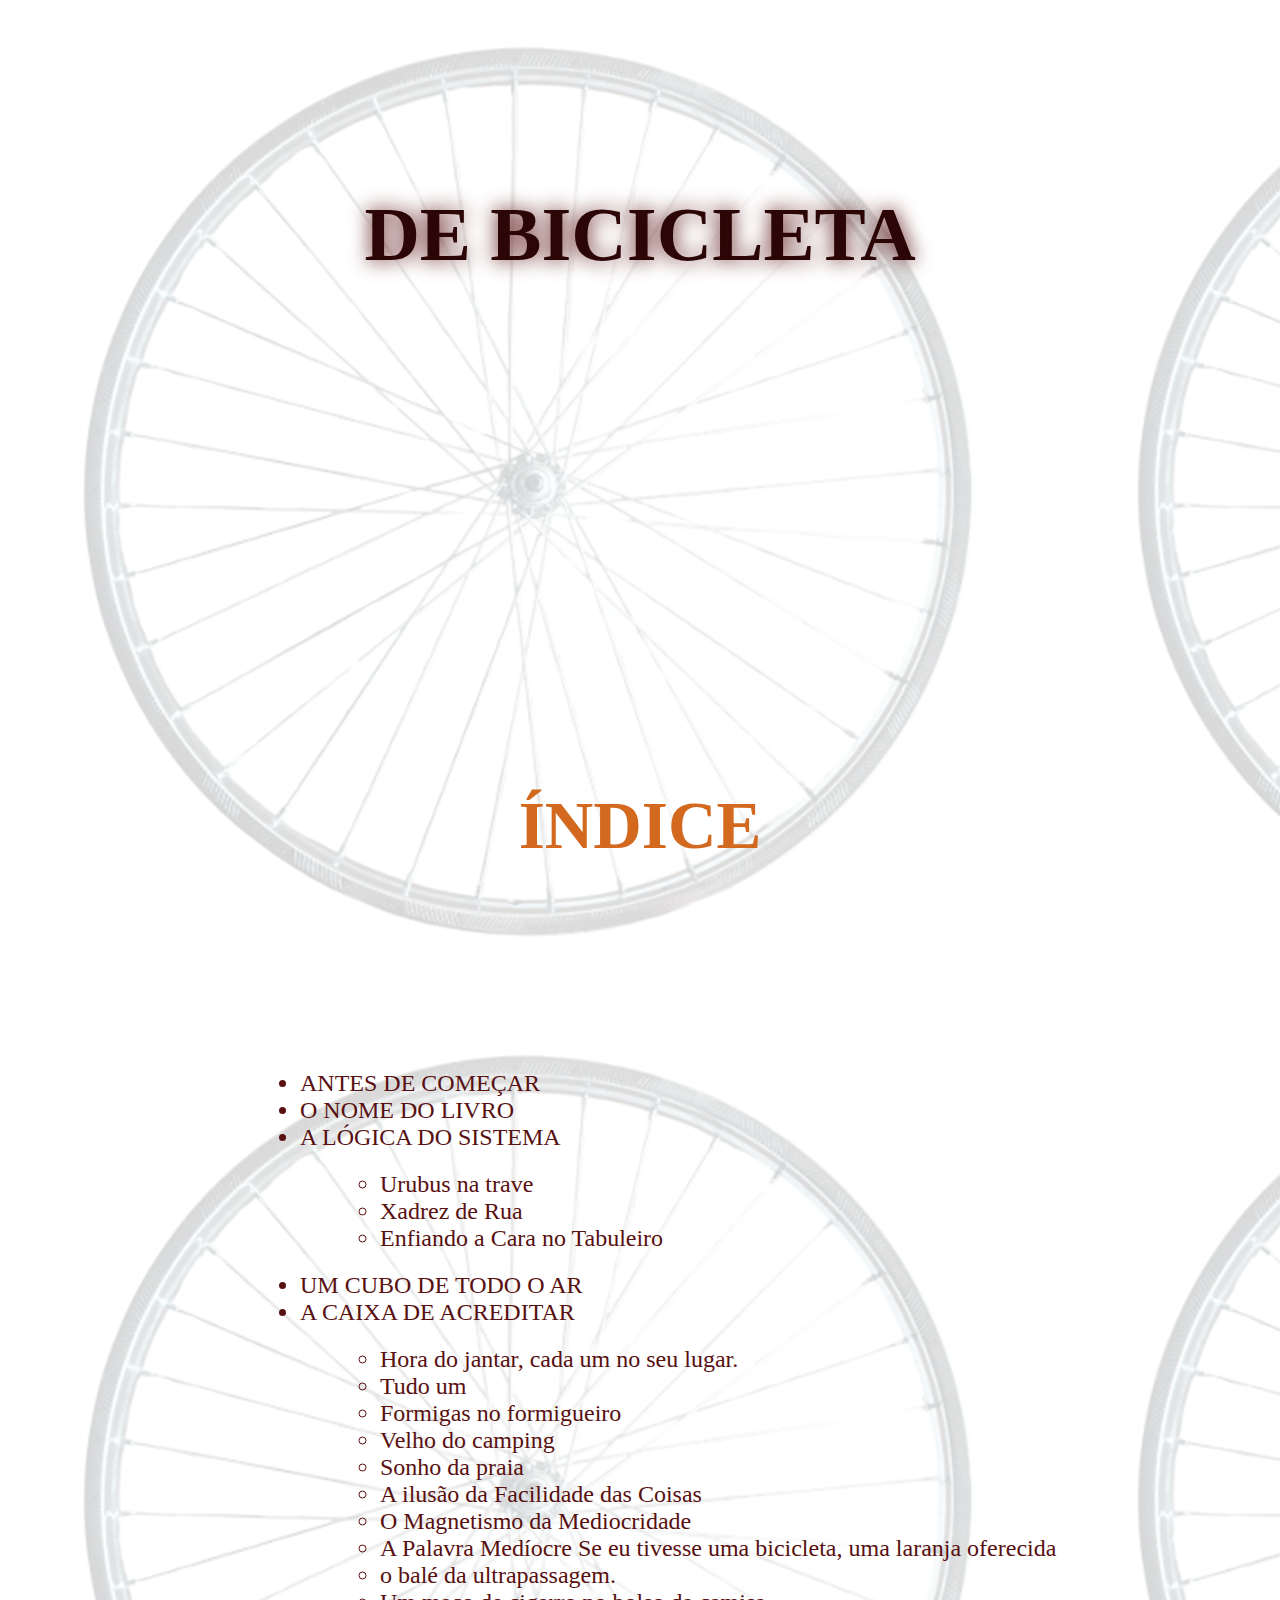
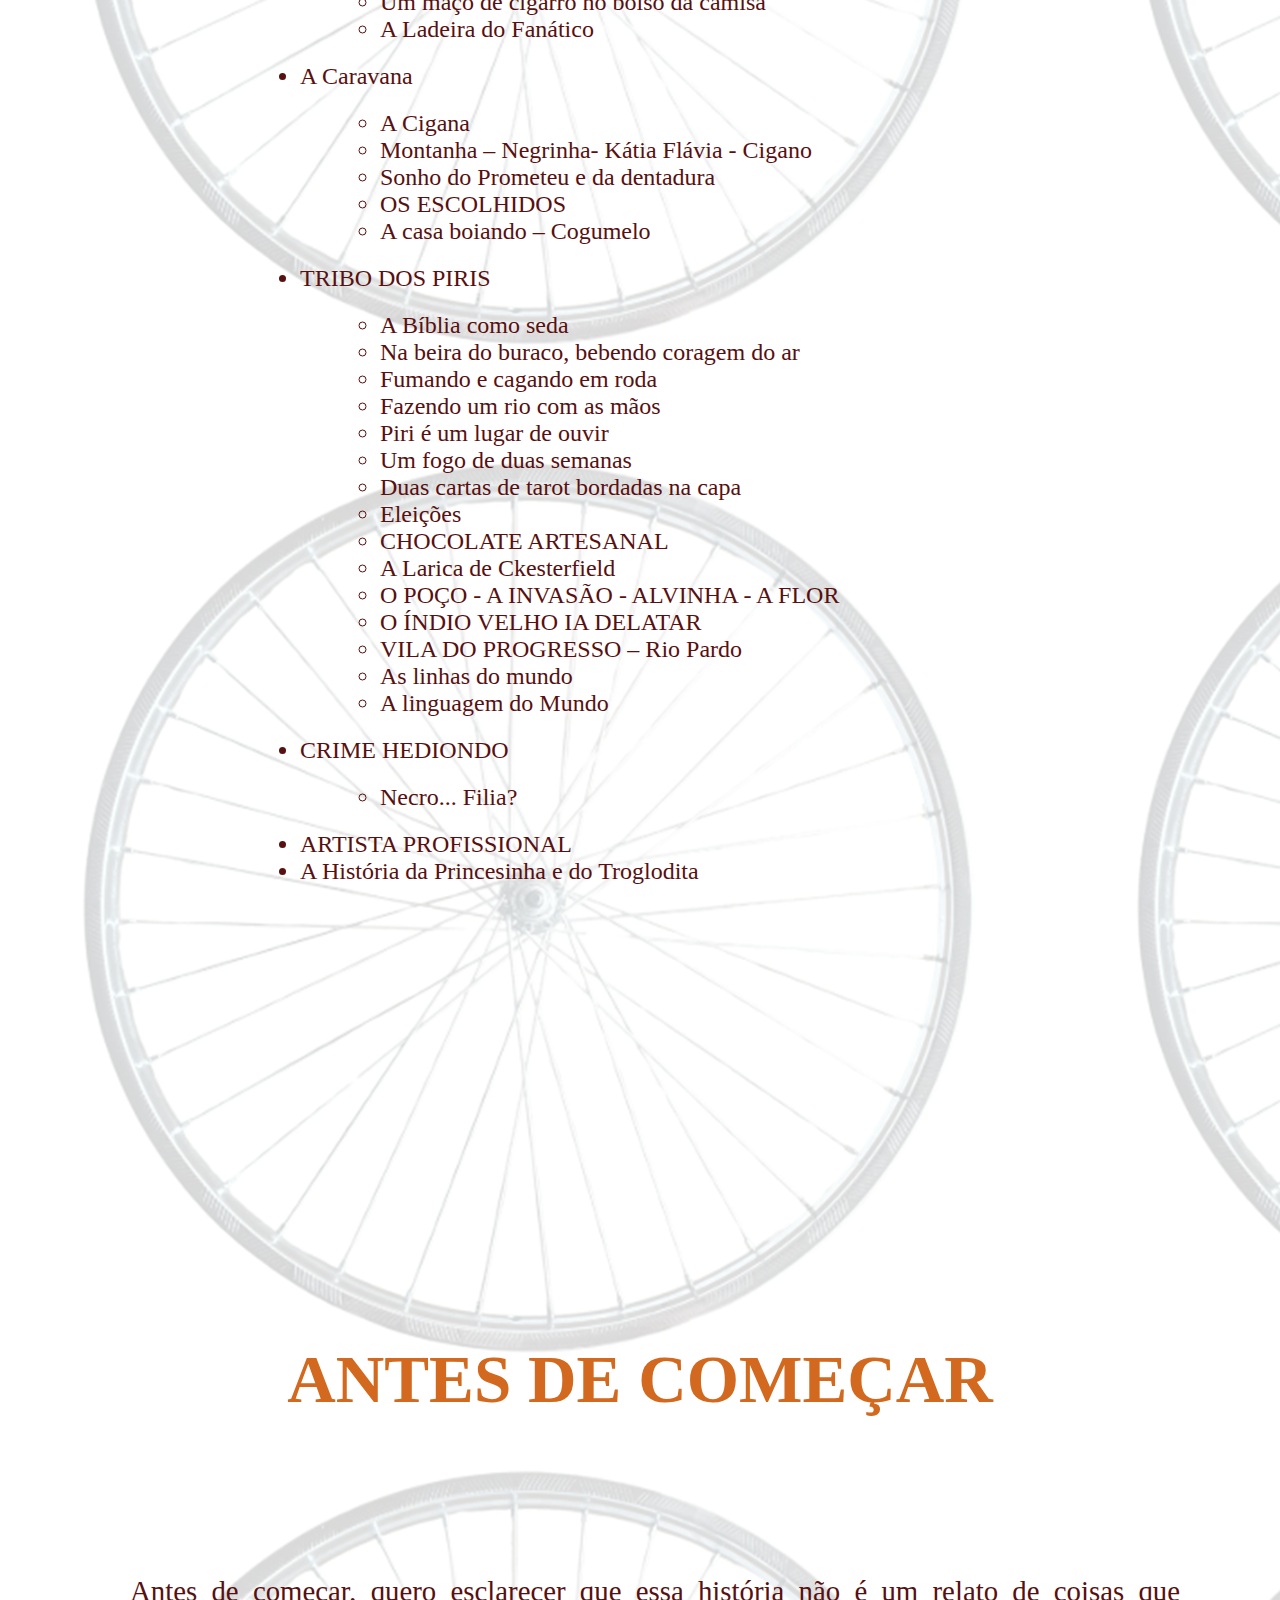
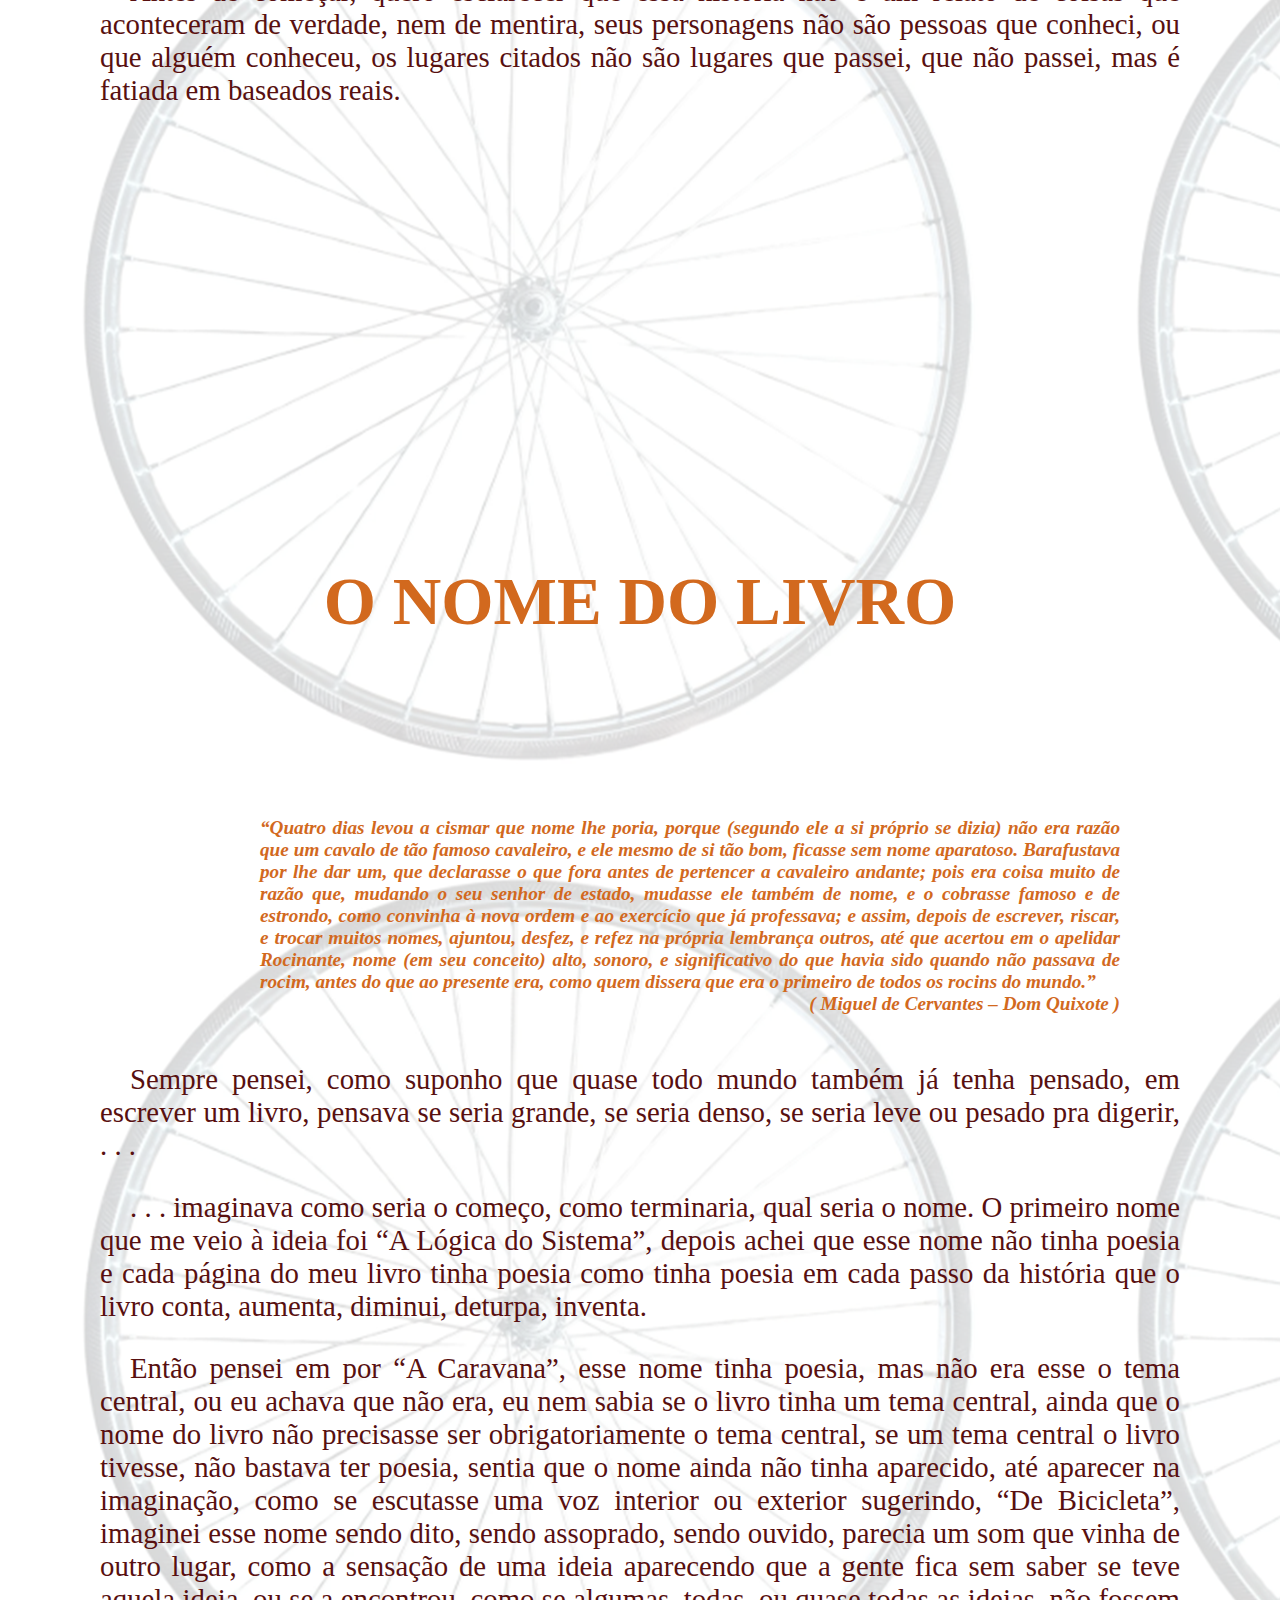
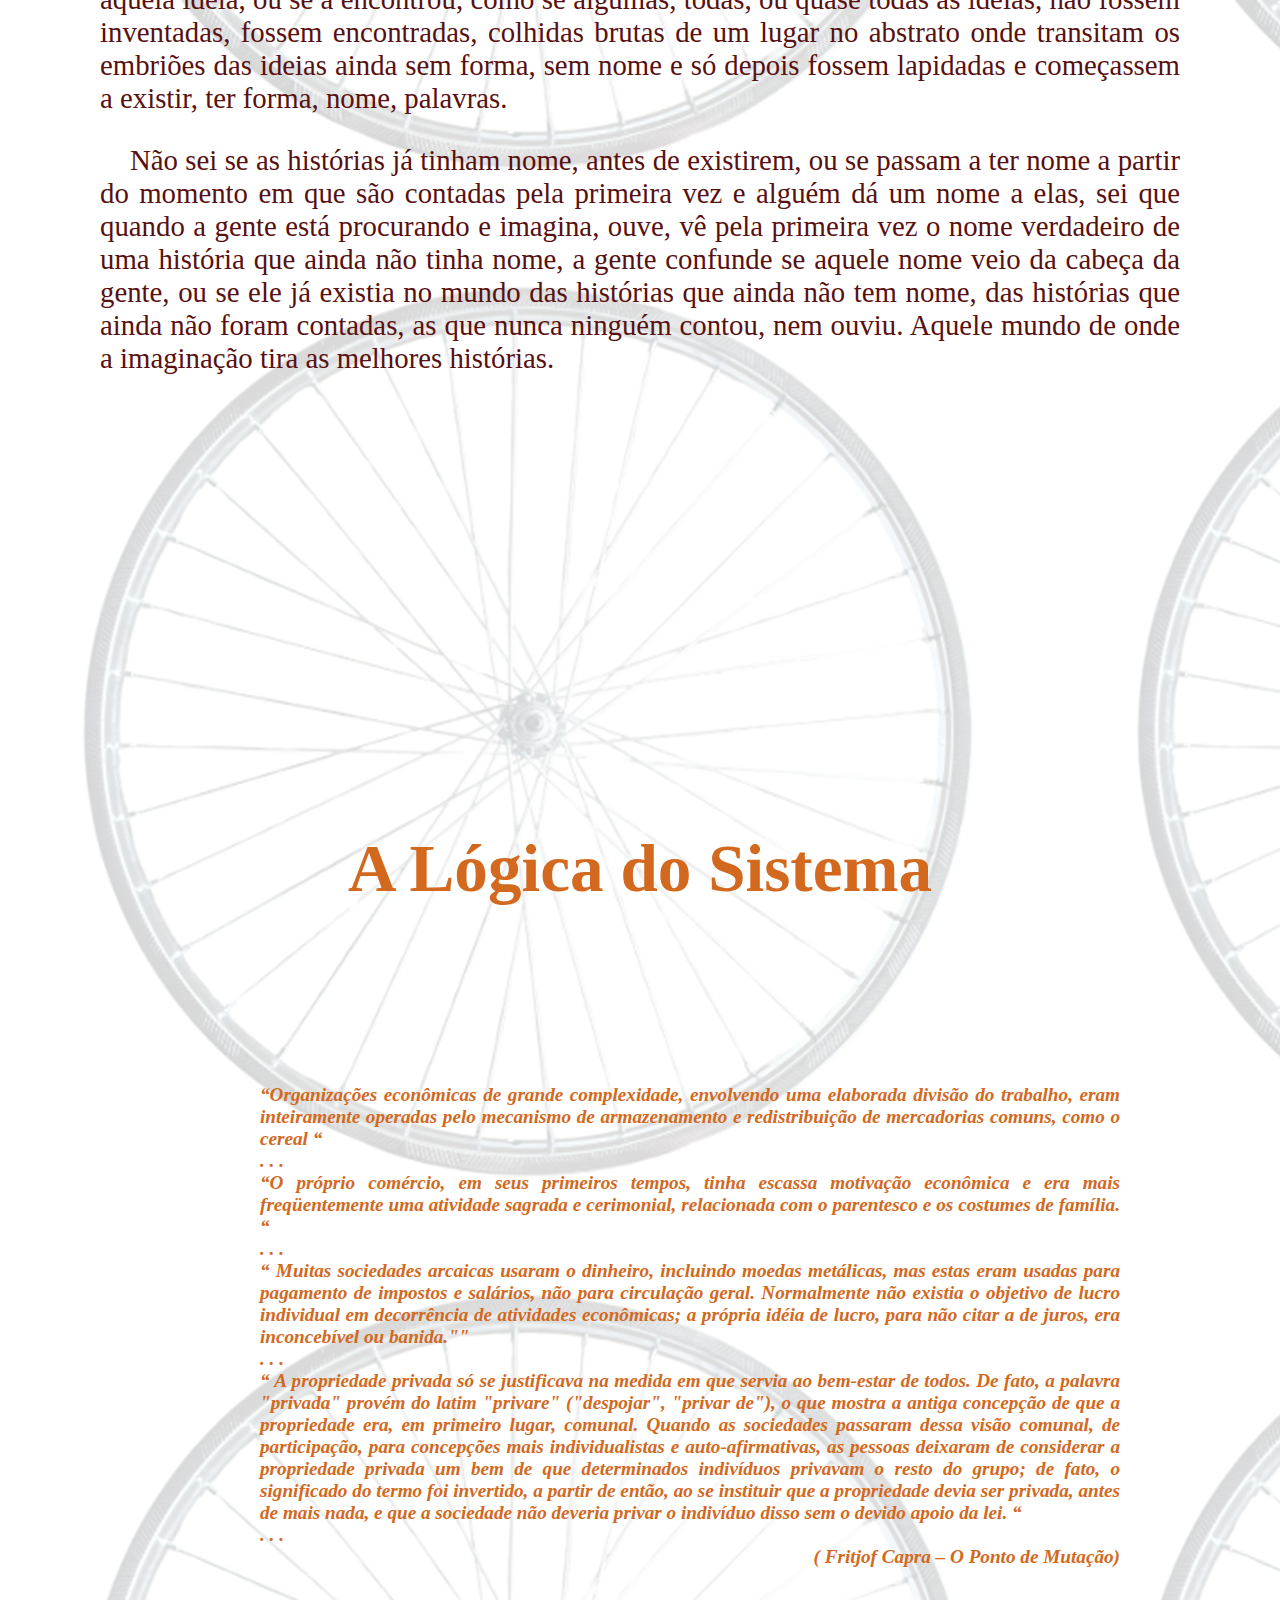
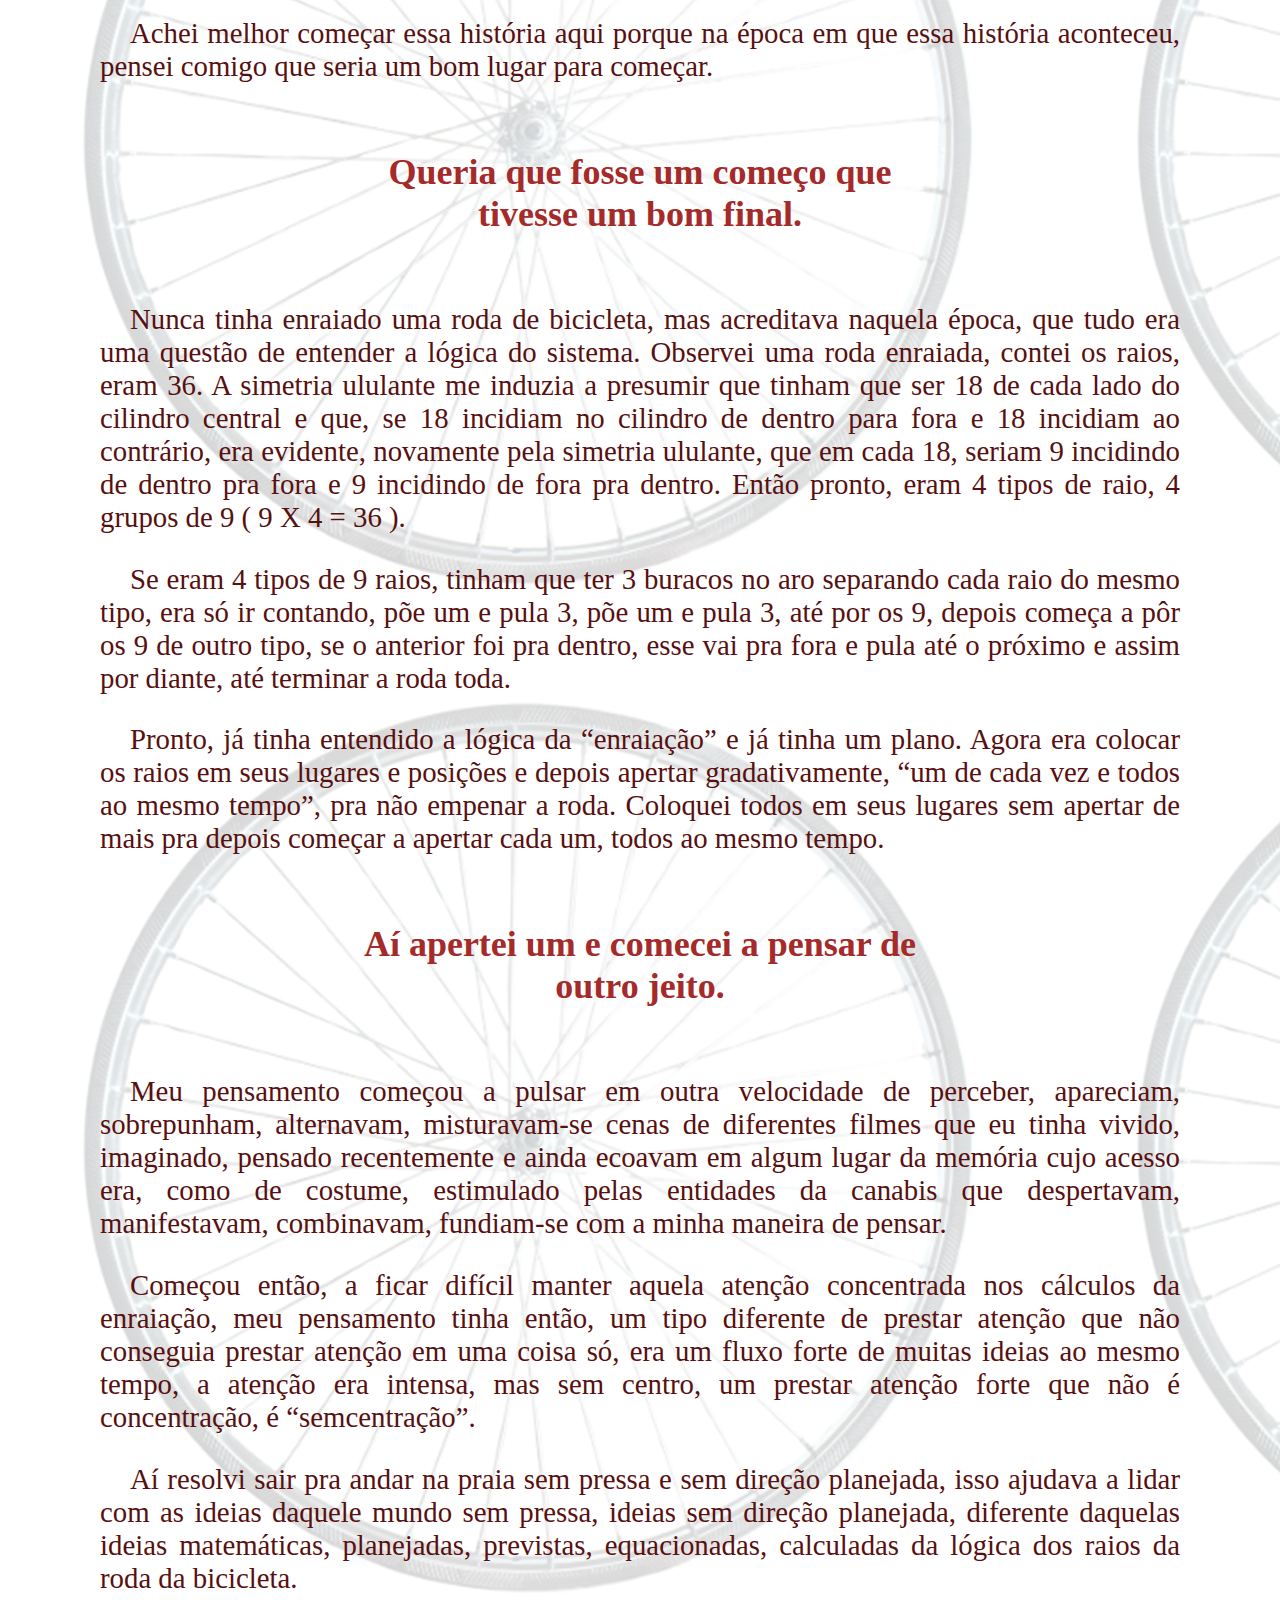
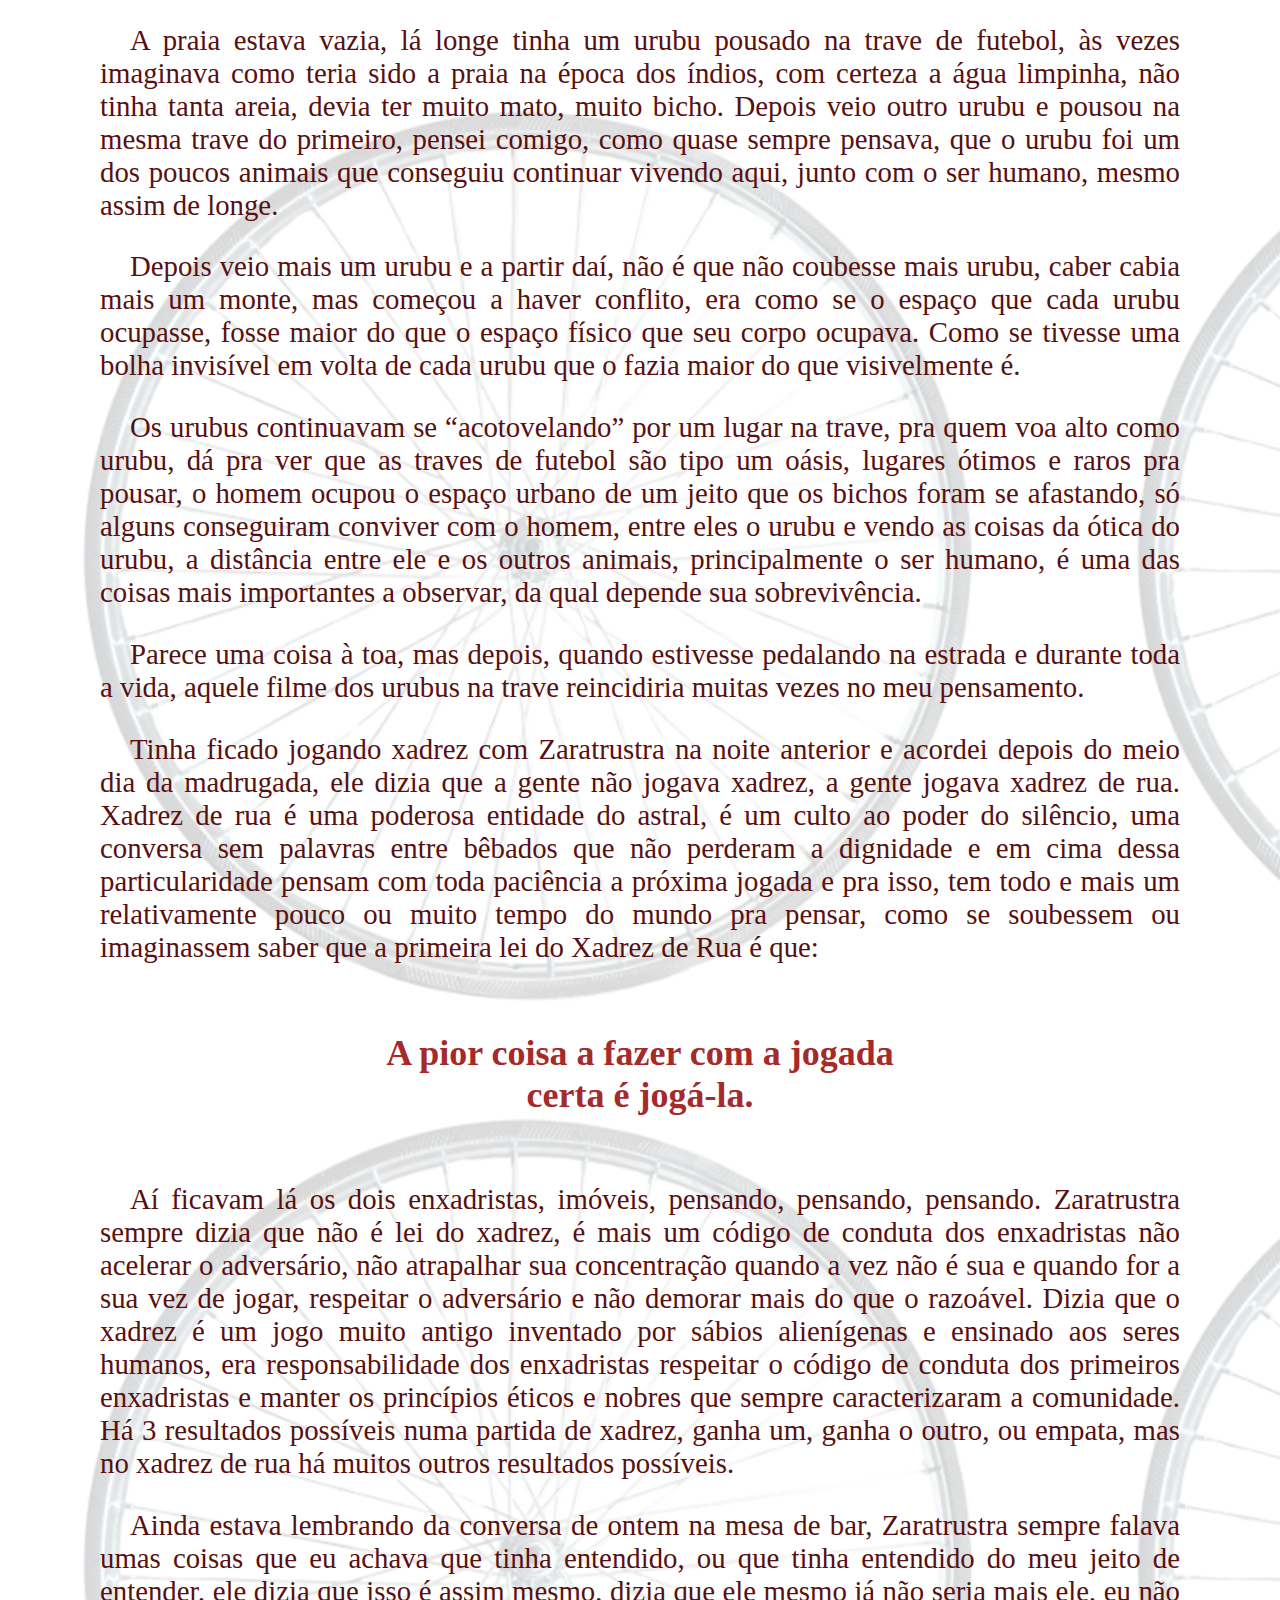
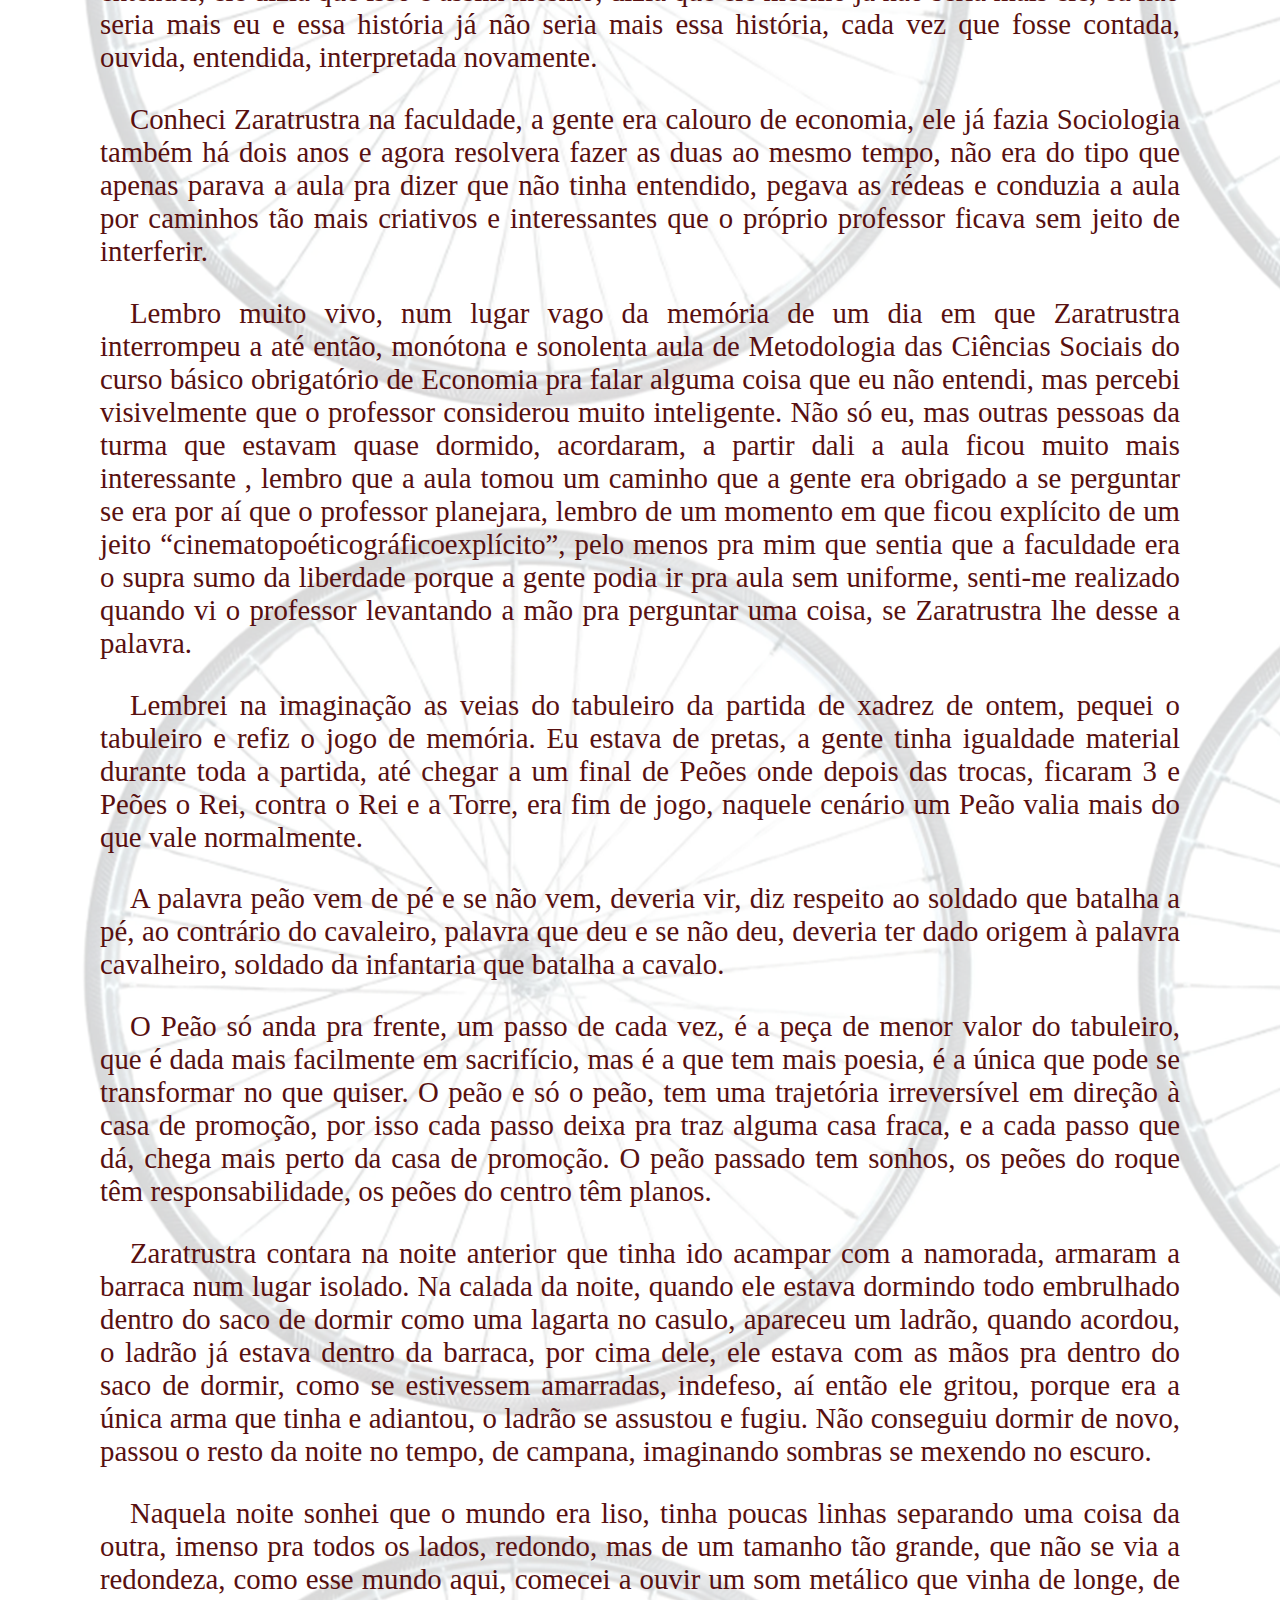
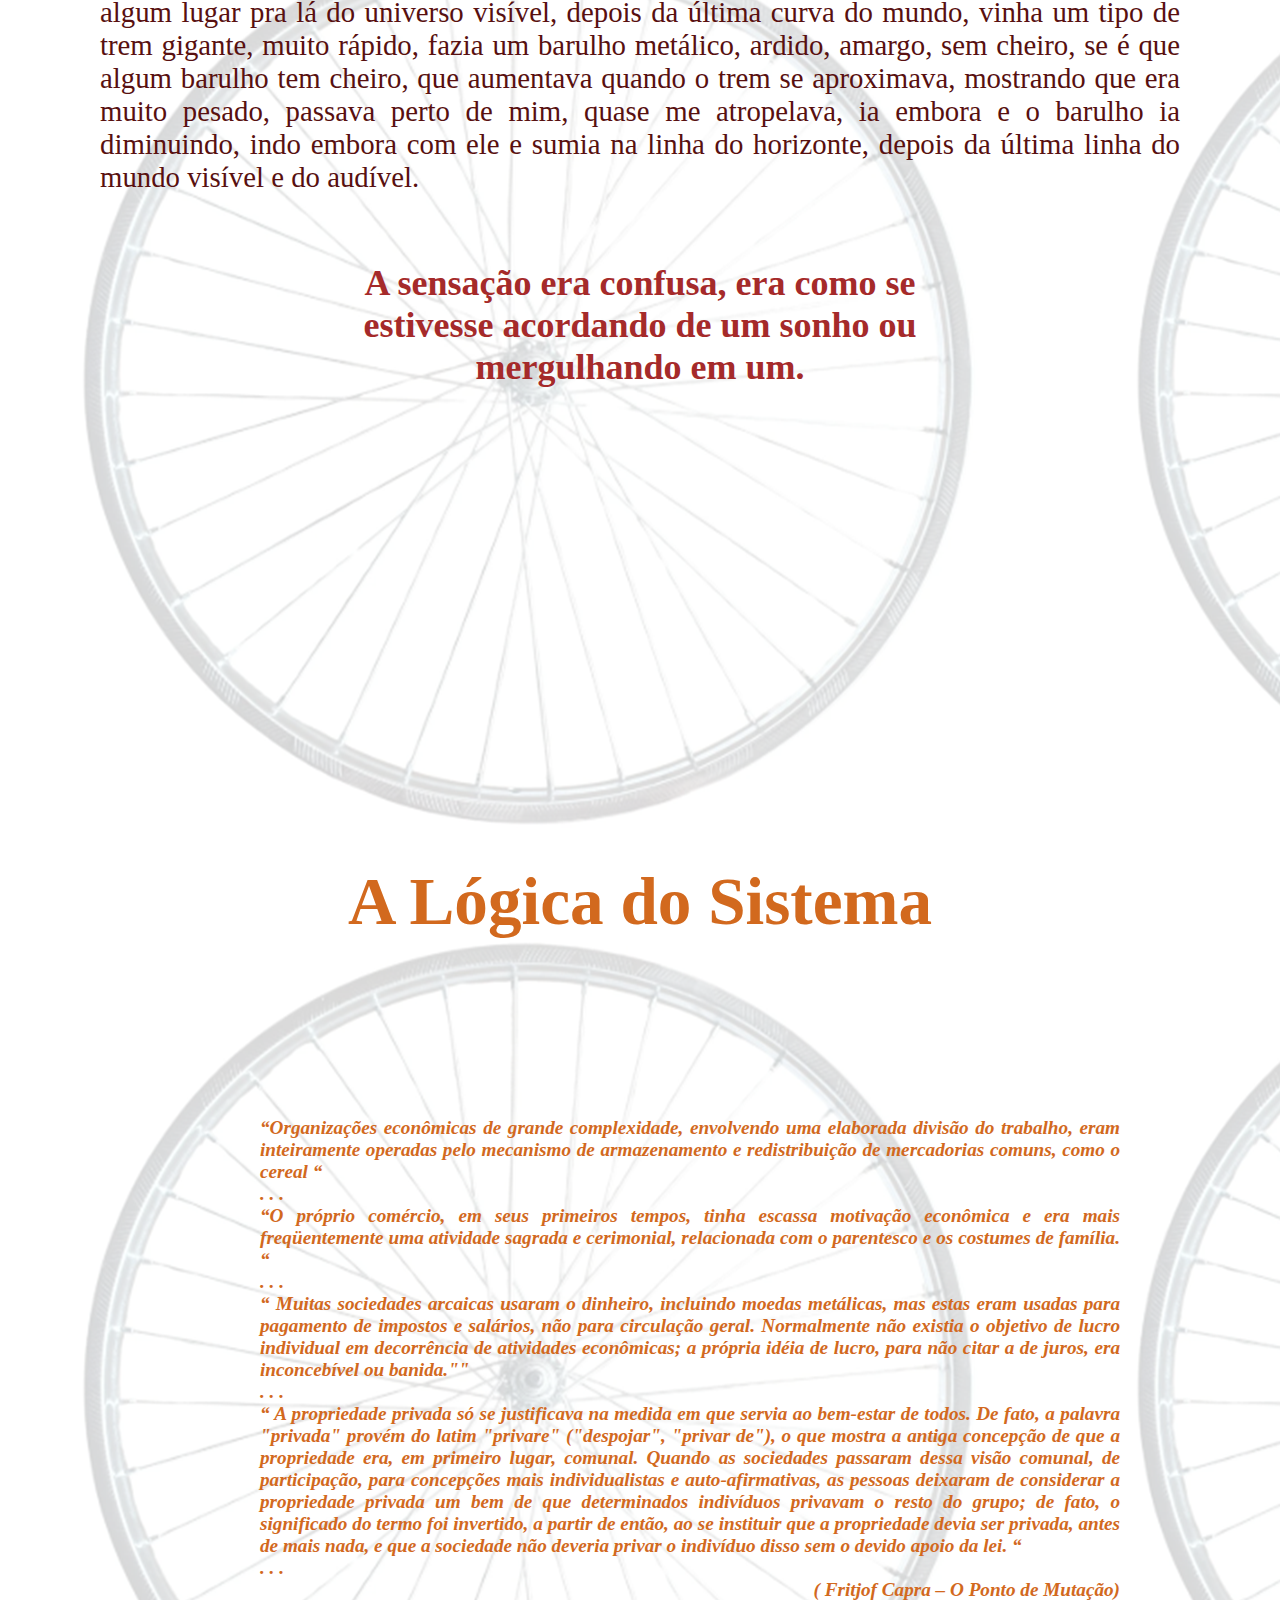
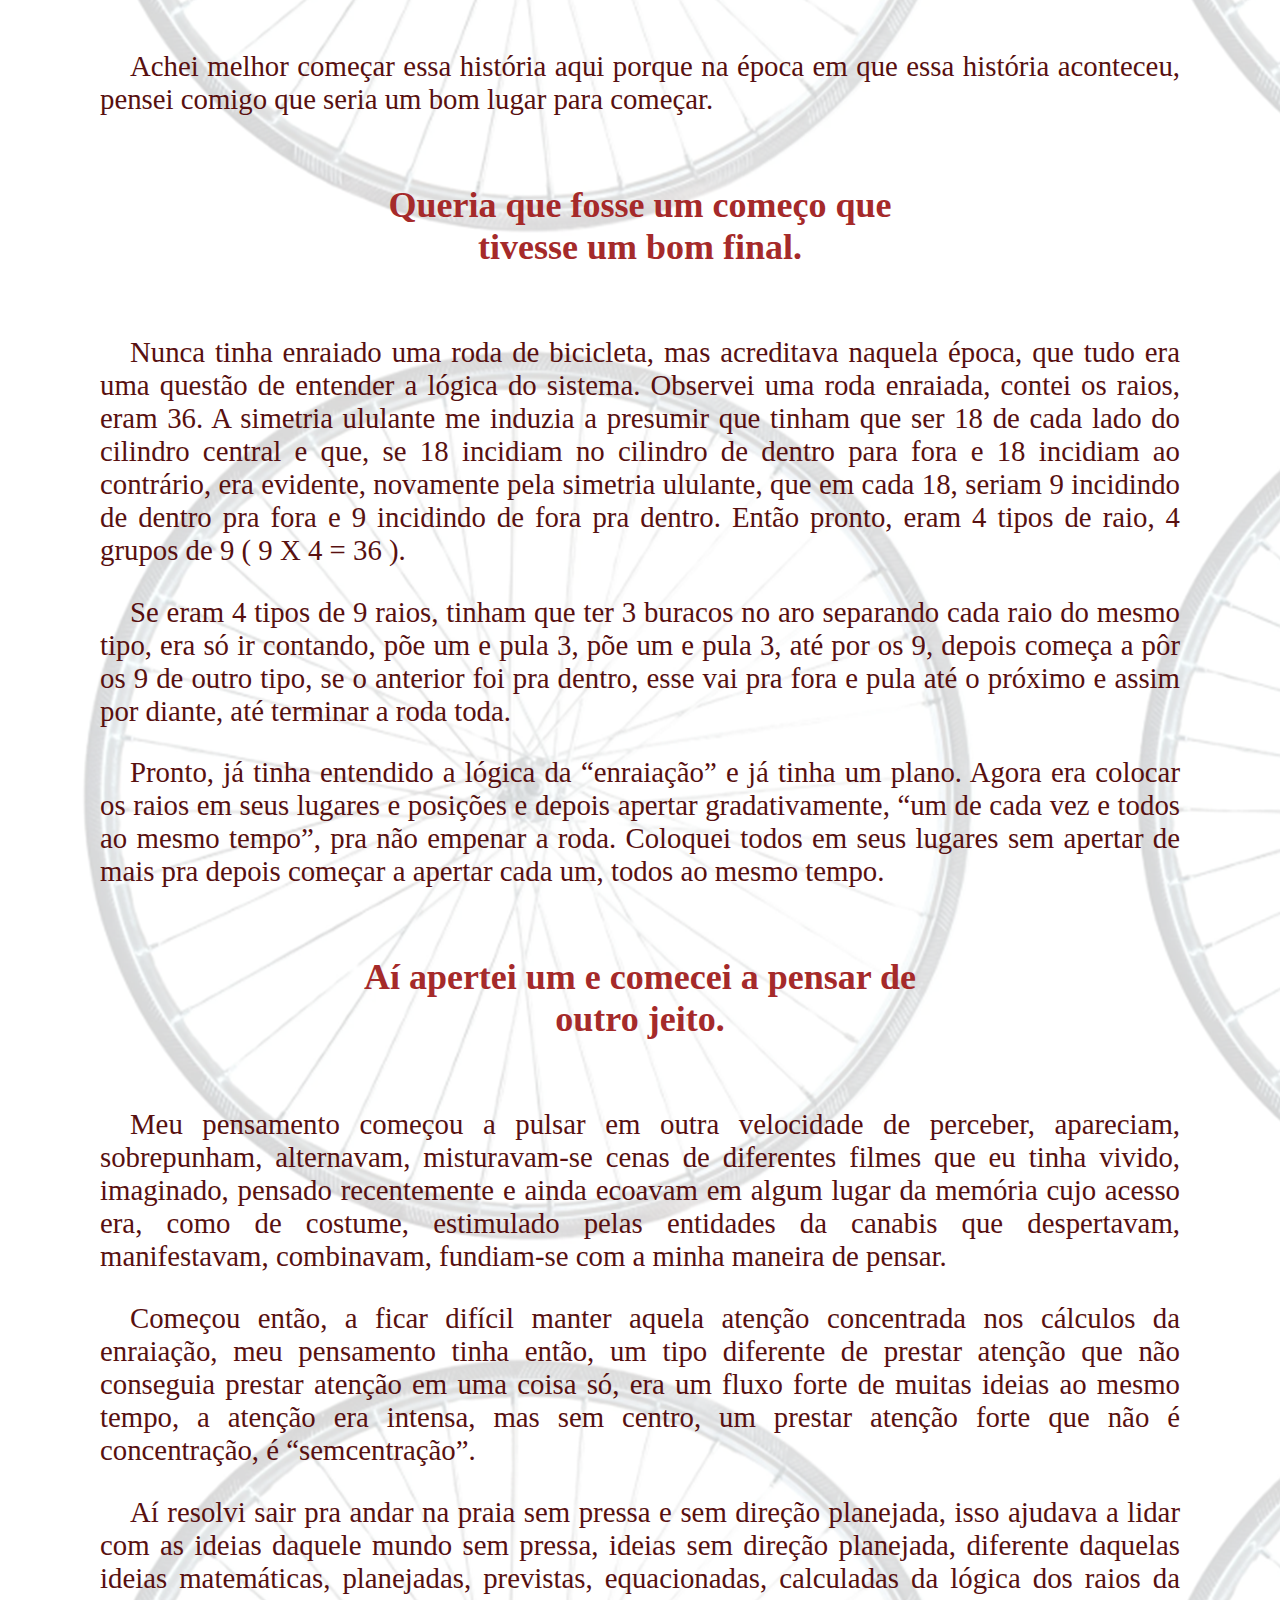
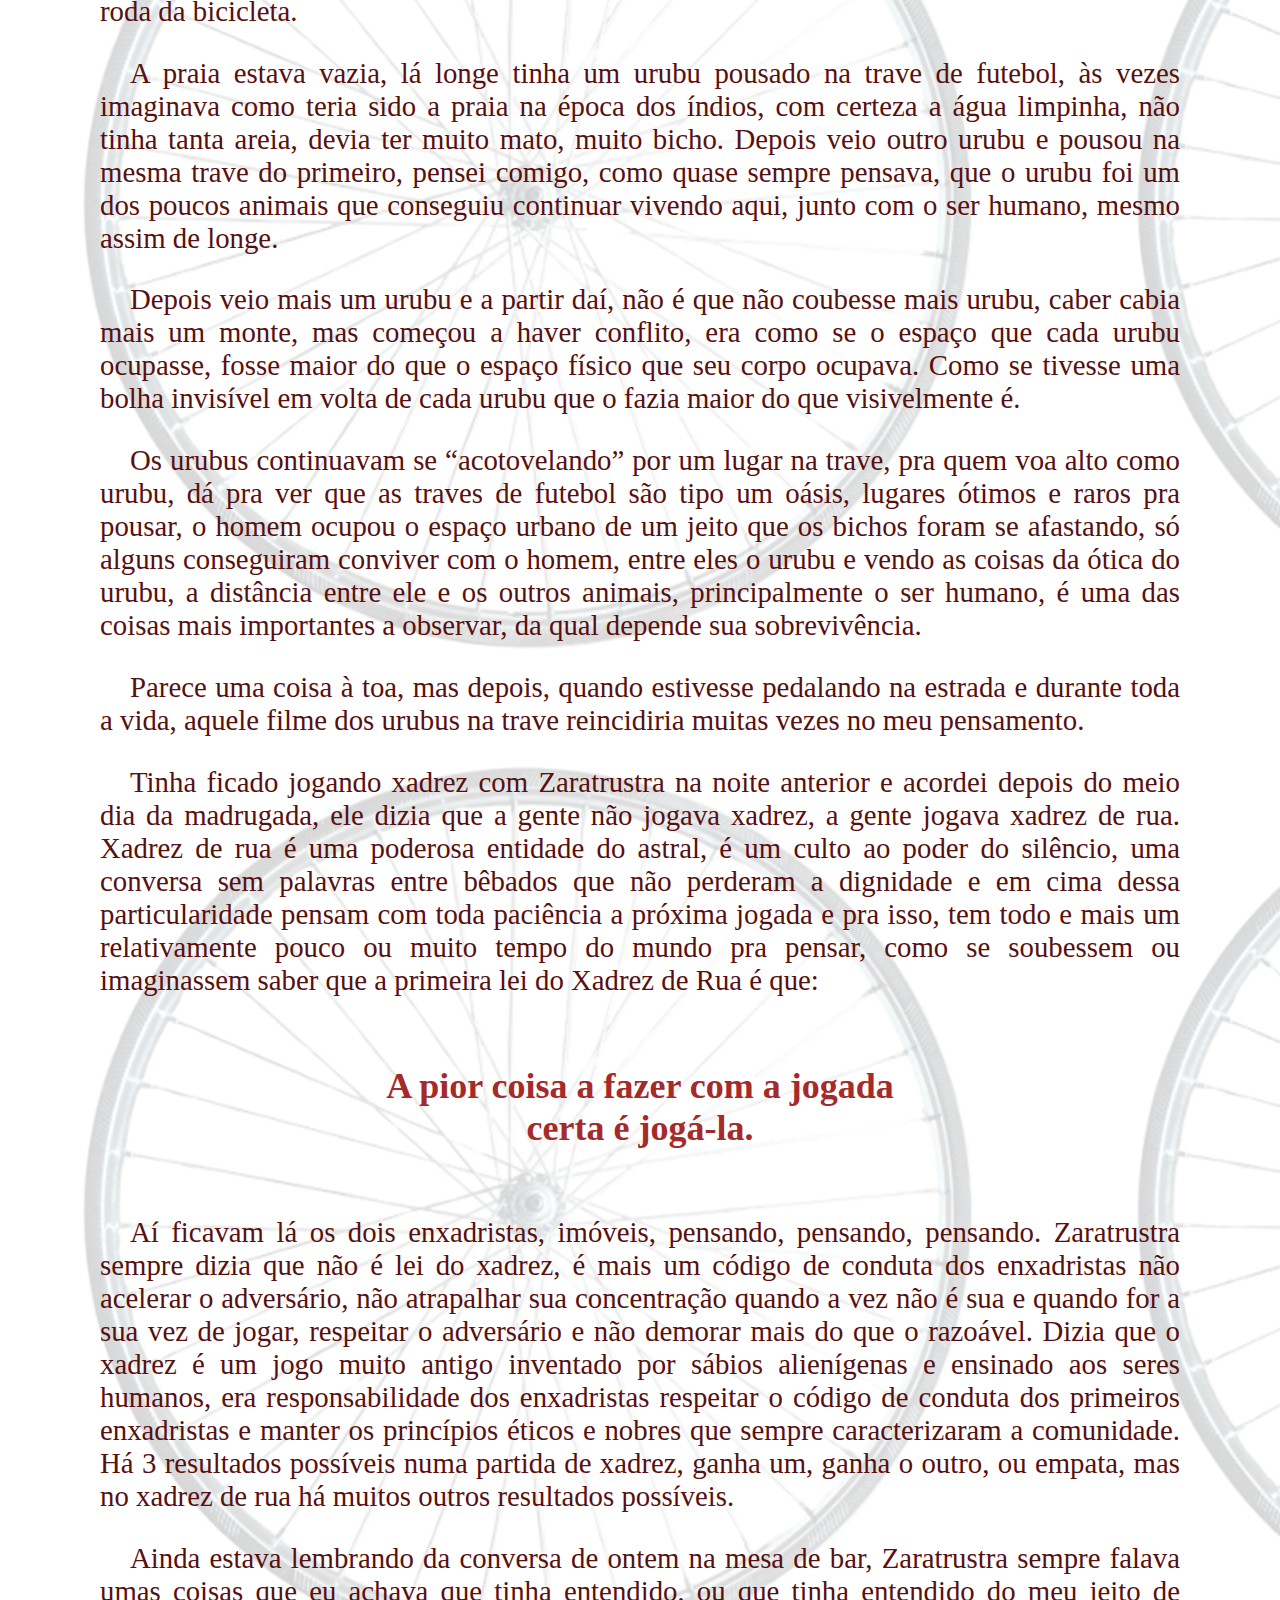
==== commit d4664830: "alterações na estrutura de índex.html" ====
--- a/index.html
+++ b/index.html
@@ -7,324 +7,424 @@
     <link rel="stylesheet" href="estilo.css">
 </head>
 <body>
-<header>
-    <a
-        title="página online"
-        href="https://humbertoeliasoares01.github.io/De-Bicileta/"
-        target="_blank">
-        <h1>DE BICICLETA</h1>
-    </a>
-</header>
-<main>
-    <h2 style="padding-bottom: 150px;">ÍNDICE</h2>
-    <ul id="olIndice">
-        <li>ANTES DE COMEÇAR</li>
-        <li>O NOME DO LIVRO</li>
-        <li>
-            A LÓGICA DO SISTEMA
+
+    <header>
+        <a
+            title="página online"
+            href="https://humbertoeliasoares01.github.io/De-Bicileta/"
+            target="_blank">
+            <h1>DE BICICLETA</h1>
+        </a>
+    </header>
+
+    <main>
+        <h2 style="padding-bottom: 150px;">ÍNDICE</h2>
+
+        <ul id="olIndice">
+            <li>ANTES DE COMEÇAR</li>
+            <li>O NOME DO LIVRO</li>
+            <li>
+                A LÓGICA DO SISTEMA
+                <ul>
+                    <li>Urubus na trave</li>
+                    <li>Xadrez de Rua</li>
+                    <li>Enfiando a Cara no Tabuleiro</li>
+                </ul>
+            </li>
+            <li>UM CUBO DE TODO O AR</li>
+            <li>A CAIXA DE ACREDITAR
             <ul>
-                <li>Urubus na trave</li>
-                <li>Xadrez de Rua</li>
-                <li>Enfiando a Cara no Tabuleiro</li>
+                <li>Hora do jantar, cada um no seu lugar.</li>
+                <li>Tudo um</li>
+                <li>Formigas no formigueiro</li>
+                <li>Velho do camping</li>
+                <li>Sonho da praia</li>
+                <li>A ilusão da Facilidade das Coisas</li>
+                <li>O Magnetismo da Mediocridade</li>
+                <li>A Palavra Medíocre Se eu tivesse uma bicicleta, uma laranja oferecida</li>
+                <li>o balé da ultrapassagem.</li>
+                <li>Um maço de cigarro no bolso da camisa</li>
+                <li>A Ladeira do Fanático</li>
             </ul>
-        </li>
-        <li>UM CUBO DE TODO O AR</li>
-        <li>A CAIXA DE ACREDITAR
-        <ul>
-            <li>Hora do jantar, cada um no seu lugar.</li>
-            <li>Tudo um</li>
-            <li>Formigas no formigueiro</li>
-            <li>Velho do camping</li>
-            <li>Sonho da praia</li>
-            <li>A ilusão da Facilidade das Coisas</li>
-            <li>O Magnetismo da Mediocridade</li>
-            <li>A Palavra Medíocre Se eu tivesse uma bicicleta, uma laranja oferecida</li>
-            <li>o balé da ultrapassagem.</li>
-            <li>Um maço de cigarro no bolso da camisa</li>
-            <li>A Ladeira do Fanático</li>
+            </li>
+            <li>A Caravana
+                <ul>
+                    <li>A Cigana</li>
+                    <li>Montanha – Negrinha- Kátia Flávia - Cigano</li>
+                    <li>Sonho do Prometeu e da dentadura</li>
+                    <li>OS ESCOLHIDOS</li>
+                    <li>A casa boiando – Cogumelo</li>
+                </ul>
+            </li>
+            <li>TRIBO DOS PIRIS
+                <ul>
+                    <li>A Bíblia como seda</li>
+                    <li>Na beira do buraco,  bebendo coragem do ar</li>
+                    <li>Fumando e cagando em roda</li>
+                    <li>Fazendo um rio com as mãos</li>
+                    <li>Piri é um lugar de ouvir</li>
+                    <li>Um fogo de duas semanas</li>
+                    <li>Duas cartas de tarot bordadas na capa</li>
+                    <li>Eleições</li>
+                    <li>CHOCOLATE ARTESANAL</li>
+                    <li>A Larica de Ckesterfield</li>
+                    <li>O POÇO - A INVASÃO - ALVINHA - A FLOR</li>
+                    <li>O ÍNDIO VELHO IA DELATAR</li>
+                    <li>VILA DO PROGRESSO – Rio Pardo</li>
+                    <li>As linhas do mundo</li>
+                    <li>A linguagem do Mundo</li>
+                </ul>
+            </li>
+            <li>CRIME HEDIONDO
+                <ul>
+                    <li>Necro... Filia?</li>
+                </ul>
+            </li>
+            <li>ARTISTA PROFISSIONAL</li>
+            <li>A História da Princesinha e do Troglodita</li>
         </ul>
-        </li>
-        <li>A Caravana
-            <ul>
-                <li>A Cigana</li>
-                <li>Montanha – Negrinha- Kátia Flávia - Cigano</li>
-                <li>Sonho do Prometeu e da dentadura</li>
-                <li>OS ESCOLHIDOS</li>
-                <li>A casa boiando – Cogumelo</li>
-            </ul>
-        </li>
-        <li>TRIBO DOS PIRIS
-            <ul>
-                <li>A Bíblia como seda</li>
-                <li>Na beira do buraco,  bebendo coragem do ar</li>
-                <li>Fumando e cagando em roda</li>
-                <li>Fazendo um rio com as mãos</li>
-                <li>Piri é um lugar de ouvir</li>
-                <li>Um fogo de duas semanas</li>
-                <li>Duas cartas de tarot bordadas na capa</li>
-                <li>Eleições</li>
-                <li>CHOCOLATE ARTESANAL</li>
-                <li>A Larica de Ckesterfield</li>
-                <li>O POÇO - A INVASÃO - ALVINHA - A FLOR</li>
-                <li>O ÍNDIO VELHO IA DELATAR</li>
-                <li>VILA DO PROGRESSO – Rio Pardo</li>
-                <li>As linhas do mundo</li>
-                <li>A linguagem do Mundo</li>
-            </ul>
-        </li>
-        <li>CRIME HEDIONDO
-            <ul>
-                <li>Necro... Filia?</li>
-            </ul>
-        </li>
-        <li>ARTISTA PROFISSIONAL</li>
-        <li>A História da Princesinha e do Troglodita</li>
-    </ul>
-    <h2 class="capitulo">ANTES DE COMEÇAR</h2>
-    <p>
-        Antes de começar, quero esclarecer que essa história não é um relato de coisas que aconteceram de verdade, nem de mentira, seus personagens não são pessoas que conheci, ou que alguém conheceu, os lugares citados não são lugares que passei, que não passei, mas é fatiada em baseados reais. 
-    </p>
-    <h2 class="capitulo">O NOME DO LIVRO</h2>
-    <h3>
-        “Quatro dias levou a cismar que nome lhe poria, porque (segundo ele a si próprio se dizia) não era razão que um cavalo de tão famoso cavaleiro, e ele mesmo de si tão bom, ficasse sem nome aparatoso. Barafustava por lhe dar um, que declarasse o que fora antes de pertencer a cavaleiro andante; pois era coisa muito de razão que, mudando o seu senhor de estado, mudasse ele também de nome, e o cobrasse famoso e de estrondo, como convinha à nova ordem e ao exercício que já professava; e assim, depois de escrever, riscar, e trocar muitos nomes, ajuntou, desfez, e refez na própria lembrança outros, até que acertou em o apelidar Rocinante, nome (em seu conceito) alto, sonoro, e significativo do que havia sido quando não passava de rocim, antes do que ao presente era, como quem dissera que era o primeiro de todos os rocins do mundo.”
-        <span class="autor">( Miguel de Cervantes – Dom Quixote )</span>
-    </h3>
-    <p>
-    
-        Sempre pensei, como suponho que quase todo mundo também já tenha pensado, em escrever um livro, pensava se seria grande, se seria denso, se seria leve ou pesado pra digerir, . . .
-    </p>
-    <p>
-        . . . imaginava como seria o começo, como terminaria, qual seria o nome.
-        O primeiro nome que me veio à ideia foi “A Lógica do Sistema”, depois achei que esse nome não tinha poesia e cada página do meu livro tinha poesia como tinha poesia em cada passo da história que o livro conta, aumenta, diminui, deturpa, inventa.
-    </p>
-    <p>
-        Então pensei em por “A Caravana”, esse nome tinha poesia, mas não era esse o tema central, ou eu achava que não era, eu nem sabia se o livro tinha um tema central, ainda que o nome do livro não precisasse ser obrigatoriamente o tema central, se um tema central o livro tivesse, não bastava ter poesia, sentia que o nome ainda não tinha aparecido, até aparecer na imaginação, como se escutasse uma voz interior ou exterior sugerindo, “De Bicicleta”, imaginei esse nome sendo dito, sendo assoprado, sendo ouvido, parecia um som que vinha de outro lugar, como a sensação de uma ideia aparecendo que a gente fica sem saber se teve aquela ideia, ou se a encontrou, como se algumas, todas, ou quase todas as ideias, não fossem inventadas, fossem encontradas, colhidas brutas de um lugar no abstrato onde transitam os embriões das ideias ainda sem forma, sem nome e só depois fossem lapidadas e começassem a existir, ter forma, nome, palavras.
-    </p>
-    <p>
-        Não sei se as histórias já tinham nome, antes de existirem, ou se passam a ter nome a partir do momento em que são contadas pela primeira vez e alguém dá um nome a elas, sei que quando a gente está procurando e imagina, ouve, vê pela primeira vez o nome verdadeiro de uma história que ainda não tinha nome, a gente confunde se aquele nome veio da cabeça da gente, ou se ele já existia no mundo das histórias que ainda não tem nome, das histórias que ainda não foram contadas, as que nunca ninguém contou, nem ouviu.
-        Aquele mundo de onde a imaginação tira as melhores histórias.
-    </p>
-    
-    <h2 class="capitulo">A Lógica do Sistema</h2>
-    
-    <h3>
-        “Organizações econômicas de grande complexidade, envolvendo uma elaborada divisão do trabalho, eram inteiramente operadas pelo mecanismo de armazenamento e redistribuição de mercadorias comuns, como o cereal “
-        <br>. . . <br>
-        “O próprio comércio, em seus primeiros tempos, tinha escassa motivação econômica e era mais freqüentemente uma atividade sagrada e cerimonial, relacionada com o parentesco e os costumes de família.
-        “
-        <br>. . . <br>
-        “ Muitas sociedades arcaicas usaram o dinheiro, incluindo moedas metálicas, mas estas eram usadas para pagamento de impostos e salários, não para circulação geral. Normalmente não existia o objetivo de lucro individual em decorrência de atividades econômicas; a própria idéia de lucro, para não citar a de juros, era inconcebível ou banida.""
-        <br>. . . <br>
-        “ A propriedade privada só se justificava na medida em que servia ao bem-estar de todos. De fato, a palavra "privada" provém do latim "privare" ("despojar", "privar de"), o que mostra a antiga concepção de que a propriedade era, em primeiro lugar, comunal. Quando as sociedades passaram dessa visão comunal, de participação, para concepções mais individualistas e auto-afirmativas, as pessoas deixaram de considerar a propriedade privada um bem de que determinados indivíduos privavam o resto do grupo; de fato, o significado do termo foi invertido, a partir de então, ao se instituir que a propriedade devia ser privada, antes de mais nada, e que a sociedade não deveria privar o indivíduo disso sem o devido apoio da lei. “
-        <br>. . . <br>
-        <span>( Fritjof Capra – O Ponto de Mutação)</span>
-    </h3>
-    <p>
-        Achei melhor começar essa história aqui porque na época em que essa história aconteceu, pensei comigo que seria um bom lugar para começar.
-    </p>
-    <h4>Queria que fosse um começo que tivesse um bom final.</h4>
-    <p>
-        Nunca tinha enraiado uma roda de bicicleta, mas acreditava naquela época, que tudo era uma questão de entender a lógica do sistema.
-        Observei uma roda enraiada, contei os raios, eram 36. A simetria ululante me induzia a presumir que tinham que ser 18 de cada lado do cilindro central e que, se 18 incidiam no cilindro de dentro para fora e 18 incidiam ao contrário, era evidente, novamente pela simetria ululante, que em cada 18, seriam 9 incidindo de dentro pra fora e 9 incidindo de fora pra dentro. Então pronto, eram 4 tipos de raio, 4 grupos de 9 ( 9 X 4 = 36 ).
-    </p>
-    <p>
-        Se eram 4 tipos de 9 raios, tinham que ter 3 buracos no aro separando cada raio do mesmo tipo, era só ir contando, põe um e pula 3, põe um e pula 3, até por os 9, depois começa a pôr os 9 de outro tipo, se o anterior foi pra dentro, esse vai pra fora e pula até o próximo e assim por diante, até terminar a roda toda.
-    </p>
-    <p>
-        Pronto, já tinha entendido a lógica da “enraiação” e já tinha um plano.
-        Agora era colocar os raios em seus lugares e posições e depois apertar gradativamente, “um de cada vez e todos ao mesmo tempo”, pra não empenar a roda. Coloquei todos em seus lugares sem apertar de mais pra depois começar a apertar cada um, todos ao mesmo tempo.
-    </p>
-    <h4>Aí apertei um e comecei a pensar de outro jeito.</h4>
-    <p>
-        Meu pensamento começou a pulsar em outra velocidade de perceber, apareciam, sobrepunham, alternavam, misturavam-se cenas de diferentes filmes que eu tinha vivido, imaginado, pensado recentemente e ainda ecoavam em algum lugar da memória cujo acesso era, como de costume, estimulado pelas entidades da canabis que despertavam, manifestavam, combinavam, fundiam-se com a minha maneira de pensar.
-    </p>
-    <p>
-        Começou então, a ficar difícil manter aquela atenção concentrada nos cálculos da enraiação, meu pensamento tinha então, um tipo diferente de prestar atenção que não conseguia prestar atenção em uma coisa só, era um fluxo forte de muitas ideias ao mesmo tempo, a atenção era intensa, mas sem centro, um prestar atenção forte que não é concentração, é “semcentração”.
-    </p>
-    <p>
-        Aí resolvi sair pra andar na praia sem pressa e sem direção planejada, isso ajudava a lidar com as ideias daquele mundo sem pressa, ideias sem direção planejada, diferente daquelas ideias matemáticas, planejadas, previstas, equacionadas, calculadas da lógica dos raios da roda da bicicleta.
-    </p>
-    <p>
-        A praia estava vazia, lá longe tinha um urubu pousado na trave de futebol, às vezes imaginava como teria sido a praia na época dos índios, com certeza a água limpinha, não tinha tanta areia, devia ter muito mato, muito bicho.
-        Depois veio outro urubu e pousou na mesma trave do primeiro, pensei comigo, como quase sempre pensava, que o urubu foi um dos poucos animais que conseguiu continuar vivendo aqui, junto com o ser humano, mesmo assim de longe.
-    </p>
-    <p>
-        Depois veio mais um urubu e a partir daí, não é que não coubesse mais urubu, caber cabia mais um monte, mas começou a haver conflito, era como se o espaço que cada urubu ocupasse, fosse maior do que o espaço físico que seu corpo ocupava. Como se tivesse uma bolha invisível em volta de cada urubu que o fazia maior do que visivelmente é.
-    </p>
-    <p>
-        Os urubus continuavam se “acotovelando” por um lugar na trave, pra quem voa alto como urubu, dá pra ver que as traves de futebol são tipo um  oásis, lugares ótimos e raros pra pousar, o homem ocupou o espaço urbano de um jeito que os bichos foram se afastando, só alguns conseguiram conviver com o homem, entre eles o urubu e vendo as coisas da ótica do urubu, a distância entre ele e os outros animais, principalmente o ser humano, é uma das coisas mais importantes a observar, da qual depende sua sobrevivência.
-    </p>
-    <p>
-        Parece uma coisa à toa, mas depois, quando estivesse pedalando na estrada e durante toda a vida, aquele filme dos urubus na trave reincidiria muitas vezes no meu pensamento.
-    </p>
-    <p>
-        Tinha ficado jogando xadrez com Zaratrustra na noite anterior e acordei depois do meio dia da madrugada, ele dizia que a gente não jogava xadrez, a gente jogava xadrez de rua.
-        Xadrez de rua é uma poderosa entidade do astral, é um culto ao poder do silêncio, uma conversa sem palavras entre bêbados que não perderam a dignidade e em cima dessa particularidade pensam com toda paciência a próxima jogada e pra isso, tem todo e mais um relativamente pouco ou muito tempo do mundo pra pensar, como se soubessem ou imaginassem saber que a primeira lei do Xadrez de Rua é que:
-    </p>
-    <h4>A pior coisa a fazer com a jogada certa é jogá-la.</h4>
-    <p>
-        Aí ficavam lá os dois enxadristas, imóveis, pensando, pensando, pensando.
-        Zaratrustra sempre dizia que não é lei do xadrez, é mais um código de conduta dos enxadristas não acelerar o adversário, não atrapalhar sua concentração quando a vez não é sua e quando for a sua vez de jogar, respeitar o adversário e não demorar mais do que o razoável.
-        Dizia que o xadrez é um jogo muito antigo inventado por sábios alienígenas e ensinado aos seres humanos, era responsabilidade dos enxadristas respeitar o código de conduta dos primeiros enxadristas e manter os princípios éticos e nobres que sempre caracterizaram a comunidade.
-        Há 3 resultados possíveis numa partida de xadrez, ganha um, ganha o outro, ou empata, mas no xadrez de rua há muitos outros resultados possíveis.
-    </p>
-    <p>
-        Ainda estava lembrando da conversa de ontem na mesa de bar, Zaratrustra sempre falava umas coisas que eu achava que tinha entendido, ou que tinha entendido do meu jeito de entender, ele dizia que isso é assim mesmo, dizia que ele mesmo já não seria mais ele, eu não seria mais eu e essa história já não seria mais essa história, cada vez que fosse contada, ouvida, entendida, interpretada novamente.
-    </p>
-    <p>
-        Conheci Zaratrustra na faculdade, a gente era calouro de economia, ele já fazia Sociologia também há dois anos e agora resolvera fazer as duas ao mesmo tempo, não era do tipo que apenas parava a aula pra dizer que não tinha entendido, pegava as rédeas e conduzia a aula por caminhos tão mais criativos e interessantes que o próprio professor ficava sem jeito de interferir.
-    </p>
-    <p>
-        Lembro muito vivo, num lugar vago da memória de um dia em que Zaratrustra interrompeu a até então, monótona e sonolenta aula de Metodologia das Ciências Sociais do curso básico obrigatório de Economia pra falar alguma coisa que eu não entendi, mas percebi visivelmente que o professor considerou muito inteligente. Não só eu, mas outras pessoas da turma que estavam quase dormido, acordaram, a partir dali a aula ficou muito mais interessante , lembro que a aula tomou um caminho que a gente era obrigado a se perguntar se era por aí que o professor planejara, lembro de um momento em que ficou explícito de um jeito “cinematopoéticográficoexplícito”, pelo menos pra mim que sentia que a faculdade era o supra sumo da liberdade porque a gente podia ir pra aula sem uniforme, senti-me realizado quando vi o professor levantando  a mão pra perguntar uma coisa, se Zaratrustra lhe desse a palavra.
-    </p>
-    <p>
-        Lembrei na imaginação as veias do tabuleiro da partida de xadrez de ontem, pequei o tabuleiro e refiz o jogo de memória.
-        Eu estava de pretas, a gente tinha igualdade material durante toda a partida, até chegar a um final de Peões onde depois das trocas, ficaram 3 e Peões o Rei, contra o Rei e a Torre, era fim de jogo, naquele cenário um Peão valia mais do que vale normalmente.
-    </p>
-    <p>
-        A palavra peão vem de pé e se não vem, deveria vir, diz respeito ao soldado que batalha a pé, ao contrário do cavaleiro, palavra que deu e se não deu, deveria ter dado origem à palavra cavalheiro, soldado da infantaria que batalha a cavalo.
-    </p>
-    <p>
-        O Peão só anda pra frente, um passo de cada vez, é a peça de menor valor do tabuleiro, que é dada mais facilmente em sacrifício, mas é a que tem mais poesia, é a única que pode se transformar no que quiser.
-        O peão e só o peão, tem uma trajetória irreversível em direção à casa de promoção, por isso cada passo deixa pra traz alguma casa fraca, e a cada passo que dá, chega mais perto da casa de promoção.
-        O peão passado tem sonhos, os peões do roque têm responsabilidade, os peões do centro têm planos.
-    </p>
-    <p>
-        Zaratrustra contara na noite anterior que tinha ido acampar com a namorada, armaram a barraca num lugar isolado. Na calada da noite, quando ele estava dormindo todo embrulhado dentro do saco de dormir como uma lagarta no casulo, apareceu um ladrão, quando acordou, o ladrão já estava dentro da barraca, por cima dele, ele estava com as mãos pra dentro do saco de dormir, como se estivessem amarradas, indefeso, aí então ele gritou, porque era a única arma que tinha e adiantou, o ladrão se assustou e fugiu. Não conseguiu dormir de novo, passou o resto da noite no tempo, de campana, imaginando sombras se mexendo no escuro.
-    </p>
-    <p>
-        Naquela noite sonhei que o mundo era liso, tinha poucas linhas separando uma coisa da outra, imenso pra todos os lados, redondo, mas de um tamanho tão grande, que não se via a redondeza, como esse mundo aqui, comecei a ouvir um som metálico que vinha de longe, de algum lugar pra lá do universo visível, depois da última curva do mundo, vinha um tipo de trem gigante, muito rápido, fazia um barulho metálico, ardido, amargo, sem cheiro, se é que algum barulho tem cheiro, que aumentava quando o trem se aproximava, mostrando que era muito pesado, passava perto de mim, quase me atropelava, ia embora e o barulho ia diminuindo, indo embora com ele e sumia na linha do horizonte, depois da última linha do mundo visível e do audível.
-    </p>
-    <h4>A sensação era confusa, era como se estivesse acordando de um sonho ou mergulhando em um.</h4>
-    
-    <h2 class="capitulo">UM CUBO DE TODO O AR</h2>
-    <h3>
-        “Em suma, tanto naquelas leituras se enfrascou, que as noites se lhe h3assavam a ler desde o sol h3osto alvorada, e os dias, desde o amanhecer até fim da tarde. E assim, do h3ouco dormir e do muito ler se lhe secou o cérebro, de maneira que chegou a perder o juízo. Encheu-se-lhe a fantasia de tudo que achava nos livros, assim de encantamentos, como pendências, batalhas, desafios, feridas, requebros, amores, tormentas, e disparates impossíveis; e assentou-se-lhe de tal modo na imaginação ser verdade toda aquela 'máquina de sonhadas invenções que lia, que para ele não havia história mais certa no mundo.”
-    </h3>
-    <h3>
-        “Afinal, rematado já de todo o juízo, deu no mais estranho pensamento em que nunca jamais caiu louco algum do mundo; e foi: parecer-lhe convinhável e necessário, assim para aumento de sua honra própria, como para proveito da república, fazer-se cavaleiro andante, e ir-se por todo o mundo, com as suas armas e cavalo, à cata de aventuras, e exercitar-se em tudo em que tinha lido se exercitavam os da andante cavalaria, desfazendo todo o gênero de agravos, e pondo-se em ocasiões e perigos, donde, levando-os a cabo, cobrasse perpétuo nome e fama.”
-        <span>( Miguel de Cervantes – Dom Quixote )</span>
-    </h3>
-    <p>
-    
-        Um cubo de todo o ar, meu quartinho, um cubo de todo o ar do mundo, um lugar pra parar, pensar, ler, desenhar, namorar, fumar maconha, planejar minha viagem de bicicleta pelo mundo, sem destino.
-        Ficava horas, dias fazendo um desenho, fazendo e desfazendo, desenhando e apagando, o papel ia ficando marcado de tanto desenhar e apagar, uma hora apagava a folha inteira bem apagada, até só ficar a lembrança marcada no papel e fazia o desenho inteiro de novo.
-    </p>
-    <p>
-        Desconfio que existe um lugar na memória, onde você pode até trocar de folha, pode até passar o tempo, dependendo do quanto você já apagou o desenho, dá pra voltar e continuar de onde parou.
-    </p>
-        A vida tinha me levado de uma etapa pra etapa seguinte, da primeira pra segunda, pra terceira série até chegar ao vestibular, ali tinha que escolher num leque enorme de opções de carreiras, onde nenhuma se parecia com o que eu imaginava que queria fazer, nenhuma me servia, nenhuma tinha a ver comigo, com nenhuma eu me identificava, nenhuma eu sentia que aquele era o meu caminho.
-    <p>
-        Com 13 anos fui morar com minha avó, minha tia era um pouco mais velha que eu, mas como eu era homem, minha avó só deixava minha tia sair se eu fosse junto, por isso comecei a ir com ela aos ensaios da banda que ela tinha e a me relacionar com os amigos e amigas dela.
-        Acabei namorando uma amiga dela durante alguns anos, a diferença de idade entre nós até nem era tanta, mas eu tinha sido educado de uma maneira infantil no que diz respeito a entender o cenário político do país e além de a gente estar vivendo a época da ditadura militar, ela tinha sido criada de uma maneira mais madura nesse aspecto, era de uma família de intelectuais envolvidos em política.
-        O que aumentava o tamanho do abismo era isso, eu era apaixonado e queria agradar, ela se incomodava com minha alienação.
-    </p>
-    <p>
-        Ela morava no Rio e eu em Niterói, então eu frequentava muito a Cantareira, comprava o jornal e tinha que ler pelo menos a primeira página, pra me informar do que estava acontecendo e ela tomava a lição.
-    </p>
-    <p>
-        No primeiro vestibular acabei entrando pra economia, era a época da ditadura, naquele tempo, as pessoas da minha idade e contexto, queriam consertar o mundo, eu achava que precisava entender a lógica do sistema, precisava entender como funcionava o fluxo do dinheiro antes de querer consertar alguma coisa, achava que as relações sociais, como disse Marx e se não disse, deveria ter dito, em essência, eram movidas pela luta de classes . . . .
-    </p>
-    <p>
-        No segundo vestibular entrei pra Física, mais ou menos porque achei que gostava de Física, se ia levar a vida estudando uma coisa, que fosse uma coisa que eu gostava, queria entender a lógica do sistema, entender como funciona o mundo, as coisas, o movimento dos planetas, os segredos da luz, a Física parecia que se não sabia as respostas, sabia elaborar as perguntas, mas na faculdade me sentia um peixe fora d’água, era como se aquilo não fosse um lugar pra estudar Física.
-        Estava cursando as duas faculdades ao mesmo tempo, sentia que não era o meu caminho, as forças do mundo estavam tentando me levar e eu sentia que precisava reagir, entrei de novo naquele quarto e fiquei ali pensando, ou tentando pensar.
-    </p>
-    <p>
-        Li um bocado de livros, por causa da cabeça que eu tinha nesse tempo, entendia tudo do meu jeito, ao contrário da noção geral, achava que a gente só aprende aquilo que já sabe, uma ideia nova não entra na cabeça, se ela já não estiver ali.
-    </p>
-    <h4>
-        A GENTE SÓ APRENDE O QUE JÁ SABE
-    </h4>
-    <p>
-        Ao contrário do que normalmente se acredita, a gente só aprende o que já sabe. Quando uma ideia nova tenta entrar na cabeça, é como explicar o azul pra um cego, nosso pensamento precisa enfrentar até o último argumento uma ideia nova, antes de aceitá-la, precisa repetir até decorar aquilo, num lugar silencioso da consciência, até aquela ideia ser nossa, aí sim, a gente aprende um ideia nova. Porque dentro da cabeça, existem milhões de fluxos de pensamentos, entender é parecido com reconhecer, a parte do cérebro responsável por entender o mundo funciona como o foco de uma lanterna no escuro, existem muitas coisas no escuro, mas a gente só enxerga o que o foco da lanterna ilumina e quando o pensamento identifica o que está vendo, acende no interior da gente, uma maquete idêntica àquilo que está fora da gente e a gente“ reconhece” aquela ideia como se a tivesse tido, se lá dentro não tem essa maquete, a gente não entende a ideia.
-    </p>
-    <p>
-        Quando uma ideia que não era minha tentava entrar na minha cabeça, procurava meu pensamento naquela ideia pra dizer que tinha entendido, meu pensamento não aceitava ideias novas, lia de novo e refutava, combatia, até ser capaz de tirar aquela ideia da minha própria cabeça e identificá-la como minha quando a visse em algum lugar e cada livro que lia era uma simbiose entre mentes pra sempre, passava a fazer parte de mim, cada livro que lia entrava no meu livro.
-    </p>
-    <p>
-        Porque ler, vai muito além de decifrar o que está escrito, ler deve ser praticado como arte, como uma simbiose entre espíritos, ler é um feitiço da mente, não basta passar os olhos, é preciso reler, é preciso ruminar, assim como falou Zaratrustra, ler deve ser praticado como arte, é preciso sentir, viver, deixar a história, a ideia, a receita, o algoritmo entrar na mente da gente, é preciso ler e reler cada parágrafo, decifrar, interpretar, questionar, imaginar.
-    </p>
-    <p>
-        Então não sei se é porque eu sempre só entendia tudo do meu jeito, se entender sempre é assim, se todo mundo que entende alguma coisa, só entende do seu jeito de entender, ou outra coisa, sei que pra mim, Don Quixote não era só um livro, não era a história de um louco absurdo, como qualquer um de bom senso que o ler há de concluir que é, quando comecei a ler Don Quixote, ou que li pela primeira vez, passei a viver aquela história, do mesmo jeito que o fidalgo vivia aquelas histórias dos cavaleiros andantes que lia , percebi que a simbiose entre a loucura e a lucidez que habitavam aquela mente era ainda mais fascinante que a loucura pura e toda aquela história de cavaleiro andante das estradas, Dom quixote não era um doido vulgar, desses que não enxergam a realidade, enxergava-a com mais sobriedade que seus personagens, só não aceitava reduzi-la aos medíocres limites do senso comum.
-    </p>
-    <p>
-        Acordei de repente, tinha gente batendo na porta, era mais de meio dia da madrugada, falei pra Judite abrir, a gente marcava um risco na parede cada vez que um tinha que levantar da cama pra abrir a porta, era vez dela, aí lembrei que Judite não tinha dormido ali, era eu que tinha que levantar.
-    </p>
-    <p>
-        Não sei se é assim com todo mundo, quando estou dormindo profundo e acordo de repente, sinto a transição, um período de adaptação, demoro um tempo até entrar no mundo. O pensamento se divide, ainda lembra um pouco do que estava sonhando, tenta remendar umas cenas do sonho que ainda não sumiram completamente da memória, ao mesmo tempo em que vai se situando no mundo desperto, as cenas vão gradativamente perdendo a trama que tecia o tecido da história, até ficarem sem contexto, misturarem-se como se fossem fumaça espalhando-se, desaparecendo,  misturando-se com o ar até sumir.
-        Ontem Judite tinha saído à noite, tinha saído daquele período de luto,
-    
-        “deixou sua roupa de viúva, tomou banho e ungiu-se com um perfume m, penteou os cabelos, ajustou o diadema na cabeça e se vestiu com o traje de festa,” . . .
-        ( Judite - )
-        “pulseiras nos braços, lindos chinelos de couro”
-    </p>
-    
-    saiu dizendo que ia invadir a fonte.
-    
-    Judite entrou e eu perguntei se ela tinha arrumado um, ela falou, um não, todos, derramou um monte de maconha em cima da mesa. Eram os anos de chumbo, a época das vacas magras, mas Judite sempre sabia quem tinha e dava um jeito de conseguir, dessa vez invadiu a casa de Leandro Euzébio, seu antigo namorado que aterrorizava nossa relação, invadiu não, entrou pela porta da frente, era querida por toda a família, bem vinda pra entrar e sair quando quisesse.
-    Judite contou que “tirou o vestido de viúva, prendeu os cabelos com o diadema, e se vestiu de linho para seduzi-lo. . . . sua sandália arrebatou-lhe os olhos, sua beleza cativou-lhe a alma e sua espada cortou-lhe o pescoço”. Tirou da bolsa a cabeça de Leandro Eusébio, botou em cima da mesa e falou que ia fazer um porta-incenso, ou um cemitério de baganas com o crânio.
-    Judite era uma boa namorada, bonita, inteligente, independente, não tinha ciúme, me acompanhava até em fila de banco, ficava horas comigo lá no quartinho, namorando, lendo, estudando, vendo TV, ouvindo música, eu passava bastante tempo com ela e também sozinho, lendo, desenhando.
-    
-    Meu pensamento me deixava parecido com os corpos que de alguma maneira respondem à incidência da luz, alguns se mostram opacos, alguns absorvem a luz, alguns a refletem quase igualzinha numa lógica geométrica previsível, alguns a refratam em direções aleatórias ou incalculáveis, alguns a filtram, a deformam impondo a marca de sua própria natureza.
-    
-    
-    O pensamento ficava intenso, procurava, mas não encontrava as palavras, sentia necessidade de elementos do futuro pra seguir, consegui então, resumir todas as questões que me afligiam em duas palavras:
-    
-    SAIR DAQUI.
-    
-    
-    
-    
-    
-    
-    A CAIXA DE ACREDITAR
-    
-    
-    .. “ Na neblina da convalescência, rodeado pelas empoeiradas bonecas de Remédios, o Coronel Aureliano Buendia evocou na leitura dos seus  , os instantes decisivos da sua existência.  Voltou a escrever.  Durante muitas horas ao lado dos sobressaltos de uma guerra sem futuro, traduziu em versos rimados as suas experiências na corda da morte. Então os seus pensamentos se fizeram tão claros que os pode examinar pelo direito e pelo avesso.  Uma noite perguntou ao Coronel Gerineldo Marquez: _ Diga uma coisa compadre, por que você está brigando? _ Por que há de ser, compadre?  _ Resondeu o coronel Gerineldo Marquez.  _ Pelo grande partido liberal. _ Feliz é você, que sabe disso, eu de minha parte, só agora percebo que estou brigando por orgulho. _ Isso é ruim.  _ Disse o coronel Gerineldo Marquez. _ O Coronel Aureliano Buendia se divertiu com o seu sobressalto.  _ Naturalmente.  _ Disse.  _ Em todo caso, é melhor isso que não saber porque se briga.  _ Olhou nos olhos e acrescentou sorrindo.
-    _ Ou brigar com você por alguma coisa que não significa nada para ninguém.” ...
-    ( Gabriel Garcia Marquez – Cem Anos de Solidão )
-    
-    O que é que importa à árvore, se você vai gostar da fruta? Não é por isso que ela trabalha, o motivo dela pra fazer a fruta tão doce, seja lá qual for, é anterior, essencial, primário, como a fome, o frio e a arte.
-    O artista se expressa movido por uma necessidade essencial, primária, uma necessidade anterior ao dinheiro, às cidades, religiões, deuses, uma coisa tão antiga, primária, essencial quanto a necessidade da árvore de fazer aquela fruta bem doce.
-    Artista é uma pessoa que nasce com um dom, um dom que é ao mesmo tempo dom e sina, porque artista é um jeito de ver, o artista não escolhe viver como artista, ele tem que viver como artista porque ele vê o mundo como artista.
-    Como disse Jesus Cristo e se não disse, deveria ter dito: “O olho é a candeia do corpo”.
-    No primeiro dia deu tudo errado, acordei cedo e saí antes da casa acordar, minha bicicleta era toda diferente, instalei uma garupa na frente e outra atrás, percebi que quando tem peso na garupa da frente, o jogo do guidom fica pesado, sempre que ia subir a ladeira da caixa d’água, ficava esperando o sinal abrir pra segurar na janela de algum ônibus, a gente sempre fazia isso, mas nesse dia o guidom estava pesado, quando o ônibus puxou, a força do braço não deu pra dirigir a bicicleta, coisa rápida, tive que escolher se largava o ônibus ou a bicicleta, larguei a bicicleta, firmei a mão no ônibus e entrei pela janela, os passageiros ficaram assustados, pedi pro motorista parar no primeiro ponto que eu ia descer, desci peguei minha bicicleta, amarrei tudo meio de qualquer jeito, voltei pra casa, quando cheguei ninguém tinha acordado ainda, foi como se nada tivesse acontecido.
-    
-    2 de junho de 1982, acordei cedo, amarrei as coisas na bicicleta e saí antes da casa acordar.
-    Fui pela “Estácio”, peguei a Marquês de Paraná, Amaral Peixoto, Barão de Amazonas, depois a Alameda.
-    A gente sempre ficava esperando naquele sinal de trânsito na subida da caixa d’água pra segurar na janela de algum ônibus pra ajudar a subir a ladeira, a diferença é que eu tinha instalado uma garupa na roda da frente da minha bicicleta pra carregar coisas e por isso a direção ficou muito mais pesada do que de costume.
-    Quando o trânsito andou, segurei numa janela do lado esquerdo do ônibus, do lado do trânsito.
-    Quando o ônibus acelerou, a direção ficou pesada e minha força não deu pra manter o controle da bicicleta, fui forçado a escolher rapidamente entre largar o ônibus e tentar controlar a bicicleta correndo o risco de não conseguir e ser atropelado pelos carros que vinham atrás, ou largar a bicicleta e ficar segurando na janela do ônibus, escolhi abandonar a bicicleta e fiquei pendurado no ônibus que já estava, a essa altura, com velocidade, aí entrei no ônibus pela janela, os passageiros ficaram surpresos, não entenderam nada.
-    Desci no primeiro ponto, voltei onde estava a bicicleta, amarrei tudo de novo, voltei pra casa, a casa ainda estava dormindo, ninguém tinha acordado ainda, deixei pra começar a viagem do dia seguinte e dessa vez botei bem pouquinho peso na garupa dianteira.
-    Em um 3 de junho como esse, aí sim, saí de bicicleta sem destino e pra sempre.
-    
-    
-    
-    No dia seguinte saí de novo, dessa vez só botei coisa leve na garupa da frente, pretendia chegar até uma casa que minha avó tinha perto de Araruama, já tinha feito essa viagem muitas vezes, mas dessa vez era diferente, minha bicicleta estava muito pesada, aquele dia de viagem foi estupidamente mais cansativo do que sempre tivera sido, cheguei absolutamente esgotado, passei 3 dias em Araruama tomando fôlego, recuperando as forças, escolhendo a direção que ia tomar.
-    De bicicleta a estrada passa um quilômetro de cada vez, cada ladeira te pergunta se você sabe mesmo o que está fazendo.
-    Pedalava, me afastava, meu pensamento se repetia, evoluía de maneira cíclica, como a roda da bicicleta, rodando no mesmo lugar como minha bicicleta e eu na estrada andando de vagar.
-    Já tinha viajado de bicicleta muitas vezes, mas dessa vez era diferente, dessa vez era sem destino.
-    Os primeiros passos são sempre marcantes, a bicicleta anda de vagar e a gente repara em tudo, lembro que reparava muito nas coisas da estrada, percebia as plaquinhas de quilômetros, o nome das cidades, as placas de sinalização,
-    
-    
-    
-    Meu pensamento tão meu, levava comigo guardado do lado de dentro de mim, dentro da cabeça, a caixa de acreditar que era eu que pensava as coisas da minha cabeça, andando por aí, na boca dos outros.
-    Lembro bem que meu pensamento percebia que não pensava, meu pensamento achava que ainda que se esforçasse, só refletia, se ocupava de problemas da pele do chão, defesas de opinião, então não importava se eu fosse pro norte ou pro sul, o que importava era ir pra longe, bem longe, até meu pensamento deixar de só refletir e começar finalmente a pensar.
-    Subia aquelas ladeiras imaginando o que teria depois de cada uma, quando chegava lá em cima daria pra ver, depois de cada ladeira, sempre tinha mais ladeira, como se a mensagem profunda da estrada fosse na verdade rasa, superficial, nada além dessa simples constatação lusitana de que depois de cada ladeira tem sempre mais ladeira, imaginava se alguém no abstrato assistia aquele ínfimo “biciclonauta”, pedalando no absurdo, subindo ladeira sem destino, virando pra qualquer lado, pro lado que virasse o gavião, porque de bicicleta o que importa são outras coisas, a gente presta atenção no sol queimando na pele, na chuva pesando na roupa, no vento empurrando pra trás, nos espaços vazios do mundo que não aparecem no mapa, no piado e direção que voam os gaviões, nas coisas do caminho que não dá pra ver quando a gente passa de carro. De bicicleta a gente sobe as ladeiras e olha pras pessoas lá na cidade, amontoadas nuns pontinhos do mapa, como se fossem os insetos em volta da luz, a estrada a gente vê como os escuros do céu, onde não tem estrela, onde não tem inseto, onde não tem gente. fugir era a minha maneira de enfrentar, minha maneira de escapar.
-    Enquanto pedalava, refletia, tentava pensar, os carros passavam rente, correndo, descreviam uma coreografia ensaiada, cada um corria mais que o outro, enfileiravam-se, alguns se aproximavam do carro da frente, davam seta, tomavam a pista da esquerda, ultrapassavam, davam seta pra direita e voltavam pra fila, todos ao mesmo tempo, do mesmo jeito, os carros dançavam naquela mesma coreografia,
-    o balé da ultrapassagem.
-    Concentravam-se nas cidades, nos engarrafamentos, nos feriados, tantas filas, todos na mesma hora, todos numa corrida, pedindo e dando passagem, como formigas carregando folhas pro formigueiro, parando no caminho, se encontrando e perguntando coisa nenhuma uma pra outra, perguntando e respondendo coisas que só tem a ver com o caminho, coisas que só existem ali, necessidades criadas pra passar ali que em outro cenário não fazem sentido, não são necessárias, como um passaporte ou uma senha, que só são necessários pra passar naquele caminho.
-    Cada um tinha um pensamento, que era parecido com o pensamento do outro, todos os pensamentos formavam uma bolha, que quase dava pra ver, o “compreensôr”, uma bolha com forças de coesão e de repulsão entre a compreensão da cabeça de cada um, como se fosse uma cabeça de todo mundo, um pensamento coletivo, uma bolha comprimindo a compreensão de cada um nos limites da compreensão coletiva.
-    Quando parava em algum comércio da beira da estrada depois de pedalar muito, ao por o pé no chão, estranhamente a força do pé não aguentava o peso do corpo, o pé adquire um tipo de propriedade que é como se o ser humano estivesse se adaptando a uma nova forma de movimentar-se, como se pedalar passasse a ser natural do corpo e andar passasse a ser estranho e quando alguém falava comigo, depois de tanto não falar, aquela voz fosse um som que vinha de outro lugar, tanto em sonoridade quanto em conteúdo.
-    Eu que já não tinha o juízo perfeito, imaginava se quem falava comigo era uma pessoa, ou se quem falava comigo era a estrada usando a boca daquela pessoa.
-    Tinha um cara exibindo uma pele de onça, contando a história de como a tinha caçado, com um monte de gente em volta escutando, aí o caçador pegou a atenção das pessoas como se fosse o foco de uma lanterna no escuro e jogou em cima de mim, isso foi muito estranho. Ele disse que não tinha vantagem nele caçar onça, o pai e o avô dele também caçavam, o que tinha vantagem era o que eu estava fazendo, duma coisa diferente do que meus anteriores fizeram.
-    Quando ele fez isso, foi como se a estrada estivesse conversando diretamente comigo, as pessoas faziam perguntas pra mim, como repórteres fazem pro autor do gol decisivo depois de um jogo de futebol, era a primeira vez e por isso eu ainda não sabia, mas ainda daria muitas entrevistas ao longo da estrada e as perguntas seriam sempre as mesmas, como se tivessem combinado:
-    - Ta indo pra onde?
-    - De bicicleta?
-    -Quantos quilômetros?
-    -E quando fura o pneu?
-    Eu dizia que estava indo pro norte, que não tinha um destino certo, que não andava a mesma distância todo dia, às vezes mais, às vezes menos, carregava uma câmera de ar sobressalente, era mais fácil e rápido trocar a câmera de ar do que remendar o furo, além disso, na estrada tem bastante borracheiro.
-    
+        <h2 class="capitulo">ANTES DE COMEÇAR</h2>
+        <p>
+            Antes de começar, quero esclarecer que essa história não é um relato de coisas que aconteceram de verdade, nem de mentira, seus personagens não são pessoas que conheci, ou que alguém conheceu, os lugares citados não são lugares que passei, que não passei, mas é fatiada em baseados reais. 
+        </p>
+
+        <h2 class="capitulo">O NOME DO LIVRO
+            <h3>
+                “Quatro dias levou a cismar que nome lhe poria, porque (segundo ele a si próprio se dizia) não era razão que um cavalo de tão famoso cavaleiro, e ele mesmo de si tão bom, ficasse sem nome aparatoso. Barafustava por lhe dar um, que declarasse o que fora antes de pertencer a cavaleiro andante; pois era coisa muito de razão que, mudando o seu senhor de estado, mudasse ele também de nome, e o cobrasse famoso e de estrondo, como convinha à nova ordem e ao exercício que já professava; e assim, depois de escrever, riscar, e trocar muitos nomes, ajuntou, desfez, e refez na própria lembrança outros, até que acertou em o apelidar Rocinante, nome (em seu conceito) alto, sonoro, e significativo do que havia sido quando não passava de rocim, antes do que ao presente era, como quem dissera que era o primeiro de todos os rocins do mundo.”
+                <span class="autor">( Miguel de Cervantes – Dom Quixote )</span>
+            </h3>
+            <p>
+                Sempre pensei, como suponho que quase todo mundo também já tenha pensado, em escrever um livro, pensava se seria grande, se seria denso, se seria leve ou pesado pra digerir, . . .
+            </p>
+            <p>
+                . . . imaginava como seria o começo, como terminaria, qual seria o nome.
+                O primeiro nome que me veio à ideia foi “A Lógica do Sistema”, depois achei que esse nome não tinha poesia e cada página do meu livro tinha poesia como tinha poesia em cada passo da história que o livro conta, aumenta, diminui, deturpa, inventa.
+            </p>
+            <p>
+                Então pensei em por “A Caravana”, esse nome tinha poesia, mas não era esse o tema central, ou eu achava que não era, eu nem sabia se o livro tinha um tema central, ainda que o nome do livro não precisasse ser obrigatoriamente o tema central, se um tema central o livro tivesse, não bastava ter poesia, sentia que o nome ainda não tinha aparecido, até aparecer na imaginação, como se escutasse uma voz interior ou exterior sugerindo, “De Bicicleta”, imaginei esse nome sendo dito, sendo assoprado, sendo ouvido, parecia um som que vinha de outro lugar, como a sensação de uma ideia aparecendo que a gente fica sem saber se teve aquela ideia, ou se a encontrou, como se algumas, todas, ou quase todas as ideias, não fossem inventadas, fossem encontradas, colhidas brutas de um lugar no abstrato onde transitam os embriões das ideias ainda sem forma, sem nome e só depois fossem lapidadas e começassem a existir, ter forma, nome, palavras.
+            </p>
+            <p>
+                Não sei se as histórias já tinham nome, antes de existirem, ou se passam a ter nome a partir do momento em que são contadas pela primeira vez e alguém dá um nome a elas, sei que quando a gente está procurando e imagina, ouve, vê pela primeira vez o nome verdadeiro de uma história que ainda não tinha nome, a gente confunde se aquele nome veio da cabeça da gente, ou se ele já existia no mundo das histórias que ainda não tem nome, das histórias que ainda não foram contadas, as que nunca ninguém contou, nem ouviu.
+                Aquele mundo de onde a imaginação tira as melhores histórias.
+            </p>
+
+        </h2>
+    
+        <h2 class="capitulo">A Lógica do Sistema
+    
+            <h3>
+                “Organizações econômicas de grande complexidade, envolvendo uma elaborada divisão do trabalho, eram inteiramente operadas pelo mecanismo de armazenamento e redistribuição de mercadorias comuns, como o cereal “
+                <br>. . . <br>
+                “O próprio comércio, em seus primeiros tempos, tinha escassa motivação econômica e era mais freqüentemente uma atividade sagrada e cerimonial, relacionada com o parentesco e os costumes de família.
+                “
+                <br>. . . <br>
+                “ Muitas sociedades arcaicas usaram o dinheiro, incluindo moedas metálicas, mas estas eram usadas para pagamento de impostos e salários, não para circulação geral. Normalmente não existia o objetivo de lucro individual em decorrência de atividades econômicas; a própria idéia de lucro, para não citar a de juros, era inconcebível ou banida.""
+                <br>. . . <br>
+                “ A propriedade privada só se justificava na medida em que servia ao bem-estar de todos. De fato, a palavra "privada" provém do latim "privare" ("despojar", "privar de"), o que mostra a antiga concepção de que a propriedade era, em primeiro lugar, comunal. Quando as sociedades passaram dessa visão comunal, de participação, para concepções mais individualistas e auto-afirmativas, as pessoas deixaram de considerar a propriedade privada um bem de que determinados indivíduos privavam o resto do grupo; de fato, o significado do termo foi invertido, a partir de então, ao se instituir que a propriedade devia ser privada, antes de mais nada, e que a sociedade não deveria privar o indivíduo disso sem o devido apoio da lei. “
+                <br>. . . <br>
+                <span>( Fritjof Capra – O Ponto de Mutação)</span>
+            </h3>
+
+            <p>
+                Achei melhor começar essa história aqui porque na época em que essa história aconteceu, pensei comigo que seria um bom lugar para começar.
+            </p>
+            <h4>Queria que fosse um começo que tivesse um bom final.</h4>
+            <p>
+                Nunca tinha enraiado uma roda de bicicleta, mas acreditava naquela época, que tudo era uma questão de entender a lógica do sistema.
+                Observei uma roda enraiada, contei os raios, eram 36. A simetria ululante me induzia a presumir que tinham que ser 18 de cada lado do cilindro central e que, se 18 incidiam no cilindro de dentro para fora e 18 incidiam ao contrário, era evidente, novamente pela simetria ululante, que em cada 18, seriam 9 incidindo de dentro pra fora e 9 incidindo de fora pra dentro. Então pronto, eram 4 tipos de raio, 4 grupos de 9 ( 9 X 4 = 36 ).
+            </p>
+            <p>
+                Se eram 4 tipos de 9 raios, tinham que ter 3 buracos no aro separando cada raio do mesmo tipo, era só ir contando, põe um e pula 3, põe um e pula 3, até por os 9, depois começa a pôr os 9 de outro tipo, se o anterior foi pra dentro, esse vai pra fora e pula até o próximo e assim por diante, até terminar a roda toda.
+            </p>
+            <p>
+                Pronto, já tinha entendido a lógica da “enraiação” e já tinha um plano.
+                Agora era colocar os raios em seus lugares e posições e depois apertar gradativamente, “um de cada vez e todos ao mesmo tempo”, pra não empenar a roda. Coloquei todos em seus lugares sem apertar de mais pra depois começar a apertar cada um, todos ao mesmo tempo.
+            </p>
+            <h4>Aí apertei um e comecei a pensar de outro jeito.</h4>
+            <p>
+                Meu pensamento começou a pulsar em outra velocidade de perceber, apareciam, sobrepunham, alternavam, misturavam-se cenas de diferentes filmes que eu tinha vivido, imaginado, pensado recentemente e ainda ecoavam em algum lugar da memória cujo acesso era, como de costume, estimulado pelas entidades da canabis que despertavam, manifestavam, combinavam, fundiam-se com a minha maneira de pensar.
+            </p>
+            <p>
+                Começou então, a ficar difícil manter aquela atenção concentrada nos cálculos da enraiação, meu pensamento tinha então, um tipo diferente de prestar atenção que não conseguia prestar atenção em uma coisa só, era um fluxo forte de muitas ideias ao mesmo tempo, a atenção era intensa, mas sem centro, um prestar atenção forte que não é concentração, é “semcentração”.
+            </p>
+            <p>
+                Aí resolvi sair pra andar na praia sem pressa e sem direção planejada, isso ajudava a lidar com as ideias daquele mundo sem pressa, ideias sem direção planejada, diferente daquelas ideias matemáticas, planejadas, previstas, equacionadas, calculadas da lógica dos raios da roda da bicicleta.
+            </p>
+            <p>
+                A praia estava vazia, lá longe tinha um urubu pousado na trave de futebol, às vezes imaginava como teria sido a praia na época dos índios, com certeza a água limpinha, não tinha tanta areia, devia ter muito mato, muito bicho.
+                Depois veio outro urubu e pousou na mesma trave do primeiro, pensei comigo, como quase sempre pensava, que o urubu foi um dos poucos animais que conseguiu continuar vivendo aqui, junto com o ser humano, mesmo assim de longe.
+            </p>
+            <p>
+                Depois veio mais um urubu e a partir daí, não é que não coubesse mais urubu, caber cabia mais um monte, mas começou a haver conflito, era como se o espaço que cada urubu ocupasse, fosse maior do que o espaço físico que seu corpo ocupava. Como se tivesse uma bolha invisível em volta de cada urubu que o fazia maior do que visivelmente é.
+            </p>
+            <p>
+                Os urubus continuavam se “acotovelando” por um lugar na trave, pra quem voa alto como urubu, dá pra ver que as traves de futebol são tipo um  oásis, lugares ótimos e raros pra pousar, o homem ocupou o espaço urbano de um jeito que os bichos foram se afastando, só alguns conseguiram conviver com o homem, entre eles o urubu e vendo as coisas da ótica do urubu, a distância entre ele e os outros animais, principalmente o ser humano, é uma das coisas mais importantes a observar, da qual depende sua sobrevivência.
+            </p>
+            <p>
+                Parece uma coisa à toa, mas depois, quando estivesse pedalando na estrada e durante toda a vida, aquele filme dos urubus na trave reincidiria muitas vezes no meu pensamento.
+            </p>
+            <p>
+                Tinha ficado jogando xadrez com Zaratrustra na noite anterior e acordei depois do meio dia da madrugada, ele dizia que a gente não jogava xadrez, a gente jogava xadrez de rua.
+                Xadrez de rua é uma poderosa entidade do astral, é um culto ao poder do silêncio, uma conversa sem palavras entre bêbados que não perderam a dignidade e em cima dessa particularidade pensam com toda paciência a próxima jogada e pra isso, tem todo e mais um relativamente pouco ou muito tempo do mundo pra pensar, como se soubessem ou imaginassem saber que a primeira lei do Xadrez de Rua é que:
+            </p>
+            <h4>A pior coisa a fazer com a jogada certa é jogá-la.</h4>
+            <p>
+                Aí ficavam lá os dois enxadristas, imóveis, pensando, pensando, pensando.
+                Zaratrustra sempre dizia que não é lei do xadrez, é mais um código de conduta dos enxadristas não acelerar o adversário, não atrapalhar sua concentração quando a vez não é sua e quando for a sua vez de jogar, respeitar o adversário e não demorar mais do que o razoável.
+                Dizia que o xadrez é um jogo muito antigo inventado por sábios alienígenas e ensinado aos seres humanos, era responsabilidade dos enxadristas respeitar o código de conduta dos primeiros enxadristas e manter os princípios éticos e nobres que sempre caracterizaram a comunidade.
+                Há 3 resultados possíveis numa partida de xadrez, ganha um, ganha o outro, ou empata, mas no xadrez de rua há muitos outros resultados possíveis.
+            </p>
+            <p>
+                Ainda estava lembrando da conversa de ontem na mesa de bar, Zaratrustra sempre falava umas coisas que eu achava que tinha entendido, ou que tinha entendido do meu jeito de entender, ele dizia que isso é assim mesmo, dizia que ele mesmo já não seria mais ele, eu não seria mais eu e essa história já não seria mais essa história, cada vez que fosse contada, ouvida, entendida, interpretada novamente.
+            </p>
+            <p>
+                Conheci Zaratrustra na faculdade, a gente era calouro de economia, ele já fazia Sociologia também há dois anos e agora resolvera fazer as duas ao mesmo tempo, não era do tipo que apenas parava a aula pra dizer que não tinha entendido, pegava as rédeas e conduzia a aula por caminhos tão mais criativos e interessantes que o próprio professor ficava sem jeito de interferir.
+            </p>
+            <p>
+                Lembro muito vivo, num lugar vago da memória de um dia em que Zaratrustra interrompeu a até então, monótona e sonolenta aula de Metodologia das Ciências Sociais do curso básico obrigatório de Economia pra falar alguma coisa que eu não entendi, mas percebi visivelmente que o professor considerou muito inteligente. Não só eu, mas outras pessoas da turma que estavam quase dormido, acordaram, a partir dali a aula ficou muito mais interessante , lembro que a aula tomou um caminho que a gente era obrigado a se perguntar se era por aí que o professor planejara, lembro de um momento em que ficou explícito de um jeito “cinematopoéticográficoexplícito”, pelo menos pra mim que sentia que a faculdade era o supra sumo da liberdade porque a gente podia ir pra aula sem uniforme, senti-me realizado quando vi o professor levantando  a mão pra perguntar uma coisa, se Zaratrustra lhe desse a palavra.
+            </p>
+            <p>
+                Lembrei na imaginação as veias do tabuleiro da partida de xadrez de ontem, pequei o tabuleiro e refiz o jogo de memória.
+                Eu estava de pretas, a gente tinha igualdade material durante toda a partida, até chegar a um final de Peões onde depois das trocas, ficaram 3 e Peões o Rei, contra o Rei e a Torre, era fim de jogo, naquele cenário um Peão valia mais do que vale normalmente.
+            </p>
+            <p>
+                A palavra peão vem de pé e se não vem, deveria vir, diz respeito ao soldado que batalha a pé, ao contrário do cavaleiro, palavra que deu e se não deu, deveria ter dado origem à palavra cavalheiro, soldado da infantaria que batalha a cavalo.
+            </p>
+            <p>
+                O Peão só anda pra frente, um passo de cada vez, é a peça de menor valor do tabuleiro, que é dada mais facilmente em sacrifício, mas é a que tem mais poesia, é a única que pode se transformar no que quiser.
+                O peão e só o peão, tem uma trajetória irreversível em direção à casa de promoção, por isso cada passo deixa pra traz alguma casa fraca, e a cada passo que dá, chega mais perto da casa de promoção.
+                O peão passado tem sonhos, os peões do roque têm responsabilidade, os peões do centro têm planos.
+            </p>
+            <p>
+                Zaratrustra contara na noite anterior que tinha ido acampar com a namorada, armaram a barraca num lugar isolado. Na calada da noite, quando ele estava dormindo todo embrulhado dentro do saco de dormir como uma lagarta no casulo, apareceu um ladrão, quando acordou, o ladrão já estava dentro da barraca, por cima dele, ele estava com as mãos pra dentro do saco de dormir, como se estivessem amarradas, indefeso, aí então ele gritou, porque era a única arma que tinha e adiantou, o ladrão se assustou e fugiu. Não conseguiu dormir de novo, passou o resto da noite no tempo, de campana, imaginando sombras se mexendo no escuro.
+            </p>
+            <p>
+                Naquela noite sonhei que o mundo era liso, tinha poucas linhas separando uma coisa da outra, imenso pra todos os lados, redondo, mas de um tamanho tão grande, que não se via a redondeza, como esse mundo aqui, comecei a ouvir um som metálico que vinha de longe, de algum lugar pra lá do universo visível, depois da última curva do mundo, vinha um tipo de trem gigante, muito rápido, fazia um barulho metálico, ardido, amargo, sem cheiro, se é que algum barulho tem cheiro, que aumentava quando o trem se aproximava, mostrando que era muito pesado, passava perto de mim, quase me atropelava, ia embora e o barulho ia diminuindo, indo embora com ele e sumia na linha do horizonte, depois da última linha do mundo visível e do audível.
+            </p>
+            <h4>A sensação era confusa, era como se estivesse acordando de um sonho ou mergulhando em um.</h4>
+        <h2 class="capitulo">A Lógica do Sistema
+    
+            <h3>
+                “Organizações econômicas de grande complexidade, envolvendo uma elaborada divisão do trabalho, eram inteiramente operadas pelo mecanismo de armazenamento e redistribuição de mercadorias comuns, como o cereal “
+                <br>. . . <br>
+                “O próprio comércio, em seus primeiros tempos, tinha escassa motivação econômica e era mais freqüentemente uma atividade sagrada e cerimonial, relacionada com o parentesco e os costumes de família.
+                “
+                <br>. . . <br>
+                “ Muitas sociedades arcaicas usaram o dinheiro, incluindo moedas metálicas, mas estas eram usadas para pagamento de impostos e salários, não para circulação geral. Normalmente não existia o objetivo de lucro individual em decorrência de atividades econômicas; a própria idéia de lucro, para não citar a de juros, era inconcebível ou banida.""
+                <br>. . . <br>
+                “ A propriedade privada só se justificava na medida em que servia ao bem-estar de todos. De fato, a palavra "privada" provém do latim "privare" ("despojar", "privar de"), o que mostra a antiga concepção de que a propriedade era, em primeiro lugar, comunal. Quando as sociedades passaram dessa visão comunal, de participação, para concepções mais individualistas e auto-afirmativas, as pessoas deixaram de considerar a propriedade privada um bem de que determinados indivíduos privavam o resto do grupo; de fato, o significado do termo foi invertido, a partir de então, ao se instituir que a propriedade devia ser privada, antes de mais nada, e que a sociedade não deveria privar o indivíduo disso sem o devido apoio da lei. “
+                <br>. . . <br>
+                <span>( Fritjof Capra – O Ponto de Mutação)</span>
+            </h3>
+
+            <p>
+                Achei melhor começar essa história aqui porque na época em que essa história aconteceu, pensei comigo que seria um bom lugar para começar.
+            </p>
+            <h4>Queria que fosse um começo que tivesse um bom final.</h4>
+            <p>
+                Nunca tinha enraiado uma roda de bicicleta, mas acreditava naquela época, que tudo era uma questão de entender a lógica do sistema.
+                Observei uma roda enraiada, contei os raios, eram 36. A simetria ululante me induzia a presumir que tinham que ser 18 de cada lado do cilindro central e que, se 18 incidiam no cilindro de dentro para fora e 18 incidiam ao contrário, era evidente, novamente pela simetria ululante, que em cada 18, seriam 9 incidindo de dentro pra fora e 9 incidindo de fora pra dentro. Então pronto, eram 4 tipos de raio, 4 grupos de 9 ( 9 X 4 = 36 ).
+            </p>
+            <p>
+                Se eram 4 tipos de 9 raios, tinham que ter 3 buracos no aro separando cada raio do mesmo tipo, era só ir contando, põe um e pula 3, põe um e pula 3, até por os 9, depois começa a pôr os 9 de outro tipo, se o anterior foi pra dentro, esse vai pra fora e pula até o próximo e assim por diante, até terminar a roda toda.
+            </p>
+            <p>
+                Pronto, já tinha entendido a lógica da “enraiação” e já tinha um plano.
+                Agora era colocar os raios em seus lugares e posições e depois apertar gradativamente, “um de cada vez e todos ao mesmo tempo”, pra não empenar a roda. Coloquei todos em seus lugares sem apertar de mais pra depois começar a apertar cada um, todos ao mesmo tempo.
+            </p>
+            <h4>Aí apertei um e comecei a pensar de outro jeito.</h4>
+            <p>
+                Meu pensamento começou a pulsar em outra velocidade de perceber, apareciam, sobrepunham, alternavam, misturavam-se cenas de diferentes filmes que eu tinha vivido, imaginado, pensado recentemente e ainda ecoavam em algum lugar da memória cujo acesso era, como de costume, estimulado pelas entidades da canabis que despertavam, manifestavam, combinavam, fundiam-se com a minha maneira de pensar.
+            </p>
+            <p>
+                Começou então, a ficar difícil manter aquela atenção concentrada nos cálculos da enraiação, meu pensamento tinha então, um tipo diferente de prestar atenção que não conseguia prestar atenção em uma coisa só, era um fluxo forte de muitas ideias ao mesmo tempo, a atenção era intensa, mas sem centro, um prestar atenção forte que não é concentração, é “semcentração”.
+            </p>
+            <p>
+                Aí resolvi sair pra andar na praia sem pressa e sem direção planejada, isso ajudava a lidar com as ideias daquele mundo sem pressa, ideias sem direção planejada, diferente daquelas ideias matemáticas, planejadas, previstas, equacionadas, calculadas da lógica dos raios da roda da bicicleta.
+            </p>
+            <p>
+                A praia estava vazia, lá longe tinha um urubu pousado na trave de futebol, às vezes imaginava como teria sido a praia na época dos índios, com certeza a água limpinha, não tinha tanta areia, devia ter muito mato, muito bicho.
+                Depois veio outro urubu e pousou na mesma trave do primeiro, pensei comigo, como quase sempre pensava, que o urubu foi um dos poucos animais que conseguiu continuar vivendo aqui, junto com o ser humano, mesmo assim de longe.
+            </p>
+            <p>
+                Depois veio mais um urubu e a partir daí, não é que não coubesse mais urubu, caber cabia mais um monte, mas começou a haver conflito, era como se o espaço que cada urubu ocupasse, fosse maior do que o espaço físico que seu corpo ocupava. Como se tivesse uma bolha invisível em volta de cada urubu que o fazia maior do que visivelmente é.
+            </p>
+            <p>
+                Os urubus continuavam se “acotovelando” por um lugar na trave, pra quem voa alto como urubu, dá pra ver que as traves de futebol são tipo um  oásis, lugares ótimos e raros pra pousar, o homem ocupou o espaço urbano de um jeito que os bichos foram se afastando, só alguns conseguiram conviver com o homem, entre eles o urubu e vendo as coisas da ótica do urubu, a distância entre ele e os outros animais, principalmente o ser humano, é uma das coisas mais importantes a observar, da qual depende sua sobrevivência.
+            </p>
+            <p>
+                Parece uma coisa à toa, mas depois, quando estivesse pedalando na estrada e durante toda a vida, aquele filme dos urubus na trave reincidiria muitas vezes no meu pensamento.
+            </p>
+            <p>
+                Tinha ficado jogando xadrez com Zaratrustra na noite anterior e acordei depois do meio dia da madrugada, ele dizia que a gente não jogava xadrez, a gente jogava xadrez de rua.
+                Xadrez de rua é uma poderosa entidade do astral, é um culto ao poder do silêncio, uma conversa sem palavras entre bêbados que não perderam a dignidade e em cima dessa particularidade pensam com toda paciência a próxima jogada e pra isso, tem todo e mais um relativamente pouco ou muito tempo do mundo pra pensar, como se soubessem ou imaginassem saber que a primeira lei do Xadrez de Rua é que:
+            </p>
+            <h4>A pior coisa a fazer com a jogada certa é jogá-la.</h4>
+            <p>
+                Aí ficavam lá os dois enxadristas, imóveis, pensando, pensando, pensando.
+                Zaratrustra sempre dizia que não é lei do xadrez, é mais um código de conduta dos enxadristas não acelerar o adversário, não atrapalhar sua concentração quando a vez não é sua e quando for a sua vez de jogar, respeitar o adversário e não demorar mais do que o razoável.
+                Dizia que o xadrez é um jogo muito antigo inventado por sábios alienígenas e ensinado aos seres humanos, era responsabilidade dos enxadristas respeitar o código de conduta dos primeiros enxadristas e manter os princípios éticos e nobres que sempre caracterizaram a comunidade.
+                Há 3 resultados possíveis numa partida de xadrez, ganha um, ganha o outro, ou empata, mas no xadrez de rua há muitos outros resultados possíveis.
+            </p>
+            <p>
+                Ainda estava lembrando da conversa de ontem na mesa de bar, Zaratrustra sempre falava umas coisas que eu achava que tinha entendido, ou que tinha entendido do meu jeito de entender, ele dizia que isso é assim mesmo, dizia que ele mesmo já não seria mais ele, eu não seria mais eu e essa história já não seria mais essa história, cada vez que fosse contada, ouvida, entendida, interpretada novamente.
+            </p>
+            <p>
+                Conheci Zaratrustra na faculdade, a gente era calouro de economia, ele já fazia Sociologia também há dois anos e agora resolvera fazer as duas ao mesmo tempo, não era do tipo que apenas parava a aula pra dizer que não tinha entendido, pegava as rédeas e conduzia a aula por caminhos tão mais criativos e interessantes que o próprio professor ficava sem jeito de interferir.
+            </p>
+            <p>
+                Lembro muito vivo, num lugar vago da memória de um dia em que Zaratrustra interrompeu a até então, monótona e sonolenta aula de Metodologia das Ciências Sociais do curso básico obrigatório de Economia pra falar alguma coisa que eu não entendi, mas percebi visivelmente que o professor considerou muito inteligente. Não só eu, mas outras pessoas da turma que estavam quase dormido, acordaram, a partir dali a aula ficou muito mais interessante , lembro que a aula tomou um caminho que a gente era obrigado a se perguntar se era por aí que o professor planejara, lembro de um momento em que ficou explícito de um jeito “cinematopoéticográficoexplícito”, pelo menos pra mim que sentia que a faculdade era o supra sumo da liberdade porque a gente podia ir pra aula sem uniforme, senti-me realizado quando vi o professor levantando  a mão pra perguntar uma coisa, se Zaratrustra lhe desse a palavra.
+            </p>
+            <p>
+                Lembrei na imaginação as veias do tabuleiro da partida de xadrez de ontem, pequei o tabuleiro e refiz o jogo de memória.
+                Eu estava de pretas, a gente tinha igualdade material durante toda a partida, até chegar a um final de Peões onde depois das trocas, ficaram 3 e Peões o Rei, contra o Rei e a Torre, era fim de jogo, naquele cenário um Peão valia mais do que vale normalmente.
+            </p>
+            <p>
+                A palavra peão vem de pé e se não vem, deveria vir, diz respeito ao soldado que batalha a pé, ao contrário do cavaleiro, palavra que deu e se não deu, deveria ter dado origem à palavra cavalheiro, soldado da infantaria que batalha a cavalo.
+            </p>
+            <p>
+                O Peão só anda pra frente, um passo de cada vez, é a peça de menor valor do tabuleiro, que é dada mais facilmente em sacrifício, mas é a que tem mais poesia, é a única que pode se transformar no que quiser.
+                O peão e só o peão, tem uma trajetória irreversível em direção à casa de promoção, por isso cada passo deixa pra traz alguma casa fraca, e a cada passo que dá, chega mais perto da casa de promoção.
+                O peão passado tem sonhos, os peões do roque têm responsabilidade, os peões do centro têm planos.
+            </p>
+            <p>
+                Zaratrustra contara na noite anterior que tinha ido acampar com a namorada, armaram a barraca num lugar isolado. Na calada da noite, quando ele estava dormindo todo embrulhado dentro do saco de dormir como uma lagarta no casulo, apareceu um ladrão, quando acordou, o ladrão já estava dentro da barraca, por cima dele, ele estava com as mãos pra dentro do saco de dormir, como se estivessem amarradas, indefeso, aí então ele gritou, porque era a única arma que tinha e adiantou, o ladrão se assustou e fugiu. Não conseguiu dormir de novo, passou o resto da noite no tempo, de campana, imaginando sombras se mexendo no escuro.
+            </p>
+            <p>
+                Naquela noite sonhei que o mundo era liso, tinha poucas linhas separando uma coisa da outra, imenso pra todos os lados, redondo, mas de um tamanho tão grande, que não se via a redondeza, como esse mundo aqui, comecei a ouvir um som metálico que vinha de longe, de algum lugar pra lá do universo visível, depois da última curva do mundo, vinha um tipo de trem gigante, muito rápido, fazia um barulho metálico, ardido, amargo, sem cheiro, se é que algum barulho tem cheiro, que aumentava quando o trem se aproximava, mostrando que era muito pesado, passava perto de mim, quase me atropelava, ia embora e o barulho ia diminuindo, indo embora com ele e sumia na linha do horizonte, depois da última linha do mundo visível e do audível.
+            </p>
+            <h4>A sensação era confusa, era como se estivesse acordando de um sonho ou mergulhando em um.</h4>
+        </h2>
+
+        <h2 class="capitulo">UM CUBO DE TODO O AR
+            <h3>
+                “Em suma, tanto naquelas leituras se enfrascou, que as noites se lhe h3assavam a ler desde o sol h3osto alvorada, e os dias, desde o amanhecer até fim da tarde. E assim, do h3ouco dormir e do muito ler se lhe secou o cérebro, de maneira que chegou a perder o juízo. Encheu-se-lhe a fantasia de tudo que achava nos livros, assim de encantamentos, como pendências, batalhas, desafios, feridas, requebros, amores, tormentas, e disparates impossíveis; e assentou-se-lhe de tal modo na imaginação ser verdade toda aquela 'máquina de sonhadas invenções que lia, que para ele não havia história mais certa no mundo.”
+            </h3>
+            <h3>
+                “Afinal, rematado já de todo o juízo, deu no mais estranho pensamento em que nunca jamais caiu louco algum do mundo; e foi: parecer-lhe convinhável e necessário, assim para aumento de sua honra própria, como para proveito da república, fazer-se cavaleiro andante, e ir-se por todo o mundo, com as suas armas e cavalo, à cata de aventuras, e exercitar-se em tudo em que tinha lido se exercitavam os da andante cavalaria, desfazendo todo o gênero de agravos, e pondo-se em ocasiões e perigos, donde, levando-os a cabo, cobrasse perpétuo nome e fama.”
+                <span>( Miguel de Cervantes – Dom Quixote )</span>
+            </h3>
+            <p>
+            
+                Um cubo de todo o ar, meu quartinho, um cubo de todo o ar do mundo, um lugar pra parar, pensar, ler, desenhar, namorar, fumar maconha, planejar minha viagem de bicicleta pelo mundo, sem destino.
+                Ficava horas, dias fazendo um desenho, fazendo e desfazendo, desenhando e apagando, o papel ia ficando marcado de tanto desenhar e apagar, uma hora apagava a folha inteira bem apagada, até só ficar a lembrança marcada no papel e fazia o desenho inteiro de novo.
+            </p>
+            <p>
+                Desconfio que existe um lugar na memória, onde você pode até trocar de folha, pode até passar o tempo, dependendo do quanto você já apagou o desenho, dá pra voltar e continuar de onde parou.
+            </p>
+            <p>
+                A vida tinha me levado de uma etapa pra etapa seguinte, da primeira pra segunda, pra terceira série até chegar ao vestibular, ali tinha que escolher num leque enorme de opções de carreiras, onde nenhuma se parecia com o que eu imaginava que queria fazer, nenhuma me servia, nenhuma tinha a ver comigo, com nenhuma eu me identificava, nenhuma eu sentia que aquele era o meu caminho.
+            </p>
+            <p>
+                Com 13 anos fui morar com minha avó, minha tia era um pouco mais velha que eu, mas como eu era homem, minha avó só deixava minha tia sair se eu fosse junto, por isso comecei a ir com ela aos ensaios da banda que ela tinha e a me relacionar com os amigos e amigas dela.
+                Acabei namorando uma amiga dela durante alguns anos, a diferença de idade entre nós até nem era tanta, mas eu tinha sido educado de uma maneira infantil no que diz respeito a entender o cenário político do país e além de a gente estar vivendo a época da ditadura militar, ela tinha sido criada de uma maneira mais madura nesse aspecto, era de uma família de intelectuais envolvidos em política.
+                O que aumentava o tamanho do abismo era isso, eu era apaixonado e queria agradar, ela se incomodava com minha alienação.
+            </p>
+            <p>
+                Ela morava no Rio e eu em Niterói, então eu frequentava muito a Cantareira, comprava o jornal e tinha que ler pelo menos a primeira página, pra me informar do que estava acontecendo e ela tomava a lição.
+            </p>
+            <p>
+                No primeiro vestibular acabei entrando pra economia, era a época da ditadura, naquele tempo, as pessoas da minha idade e contexto, queriam consertar o mundo, eu achava que precisava entender a lógica do sistema, precisava entender como funcionava o fluxo do dinheiro antes de querer consertar alguma coisa, achava que as relações sociais, como disse Marx e se não disse, deveria ter dito, em essência, eram movidas pela luta de classes . . . .
+            </p>
+            <p>
+                No segundo vestibular entrei pra Física, mais ou menos porque achei que gostava de Física, se ia levar a vida estudando uma coisa, que fosse uma coisa que eu gostava, queria entender a lógica do sistema, entender como funciona o mundo, as coisas, o movimento dos planetas, os segredos da luz, a Física parecia que se não sabia as respostas, sabia elaborar as perguntas, mas na faculdade me sentia um peixe fora d’água, era como se aquilo não fosse um lugar pra estudar Física.
+                Estava cursando as duas faculdades ao mesmo tempo, sentia que não era o meu caminho, as forças do mundo estavam tentando me levar e eu sentia que precisava reagir, entrei de novo naquele quarto e fiquei ali pensando, ou tentando pensar.
+            </p>
+            <p>
+                Li um bocado de livros, por causa da cabeça que eu tinha nesse tempo, entendia tudo do meu jeito, ao contrário da noção geral, achava que a gente só aprende aquilo que já sabe, uma ideia nova não entra na cabeça, se ela já não estiver ali.
+            </p>
+            <h4>A GENTE SÓ APRENDE O QUE JÁ SABE</h4>
+            <p>
+                Ao contrário do que normalmente se acredita, a gente só aprende o que já sabe. Quando uma ideia nova tenta entrar na cabeça, é como explicar o azul pra um cego, nosso pensamento precisa enfrentar até o último argumento uma ideia nova, antes de aceitá-la, precisa repetir até decorar aquilo, num lugar silencioso da consciência, até aquela ideia ser nossa, aí sim, a gente aprende um ideia nova. Porque dentro da cabeça, existem milhões de fluxos de pensamentos, entender é parecido com reconhecer, a parte do cérebro responsável por entender o mundo funciona como o foco de uma lanterna no escuro, existem muitas coisas no escuro, mas a gente só enxerga o que o foco da lanterna ilumina e quando o pensamento identifica o que está vendo, acende no interior da gente, uma maquete idêntica àquilo que está fora da gente e a gente“ reconhece” aquela ideia como se a tivesse tido, se lá dentro não tem essa maquete, a gente não entende a ideia.
+            </p>
+            <p>
+                Quando uma ideia que não era minha tentava entrar na minha cabeça, procurava meu pensamento naquela ideia pra dizer que tinha entendido, meu pensamento não aceitava ideias novas, lia de novo e refutava, combatia, até ser capaz de tirar aquela ideia da minha própria cabeça e identificá-la como minha quando a visse em algum lugar e cada livro que lia era uma simbiose entre mentes pra sempre, passava a fazer parte de mim, cada livro que lia entrava no meu livro.
+            </p>
+            <p>
+                Porque ler, vai muito além de decifrar o que está escrito, ler deve ser praticado como arte, como uma simbiose entre espíritos, ler é um feitiço da mente, não basta passar os olhos, é preciso reler, é preciso ruminar, assim como falou Zaratrustra, ler deve ser praticado como arte, é preciso sentir, viver, deixar a história, a ideia, a receita, o algoritmo entrar na mente da gente, é preciso ler e reler cada parágrafo, decifrar, interpretar, questionar, imaginar.
+            </p>
+            <p>
+                Então não sei se é porque eu sempre só entendia tudo do meu jeito, se entender sempre é assim, se todo mundo que entende alguma coisa, só entende do seu jeito de entender, ou outra coisa, sei que pra mim, Don Quixote não era só um livro, não era a história de um louco absurdo, como qualquer um de bom senso que o ler há de concluir que é, quando comecei a ler Don Quixote, ou que li pela primeira vez, passei a viver aquela história, do mesmo jeito que o fidalgo vivia aquelas histórias dos cavaleiros andantes que lia , percebi que a simbiose entre a loucura e a lucidez que habitavam aquela mente era ainda mais fascinante que a loucura pura e toda aquela história de cavaleiro andante das estradas, Dom quixote não era um doido vulgar, desses que não enxergam a realidade, enxergava-a com mais sobriedade que seus personagens, só não aceitava reduzi-la aos medíocres limites do senso comum.
+            </p>
+            <p>
+                Acordei de repente, tinha gente batendo na porta, era mais de meio dia da madrugada, falei pra Judite abrir, a gente marcava um risco na parede cada vez que um tinha que levantar da cama pra abrir a porta, era vez dela, aí lembrei que Judite não tinha dormido ali, era eu que tinha que levantar.
+            </p>
+            <p>
+                Não sei se é assim com todo mundo, quando estou dormindo profundo e acordo de repente, sinto a transição, um período de adaptação, demoro um tempo até entrar no mundo. O pensamento se divide, ainda lembra um pouco do que estava sonhando, tenta remendar umas cenas do sonho que ainda não sumiram completamente da memória, ao mesmo tempo em que vai se situando no mundo desperto, as cenas vão gradativamente perdendo a trama que tecia o tecido da história, até ficarem sem contexto, misturarem-se como se fossem fumaça espalhando-se, desaparecendo,  misturando-se com o ar até sumir.
+                Ontem Judite tinha saído à noite, tinha saído daquele período de luto,
+            
+                “deixou sua roupa de viúva, tomou banho e ungiu-se com um perfume m, penteou os cabelos, ajustou o diadema na cabeça e se vestiu com o traje de festa,” . . .
+                ( Judite - )
+                “pulseiras nos braços, lindos chinelos de couro”
+            </p>
+            <h4>
+                
+                saiu dizendo que ia invadir a fonte.
+                
+            </h4>
+            <p>
+                Judite entrou e eu perguntei se ela tinha arrumado um, ela falou, um não, todos, derramou um monte de maconha em cima da mesa. Eram os anos de chumbo, a época das vacas magras, mas Judite sempre sabia quem tinha e dava um jeito de conseguir, dessa vez invadiu a casa de Leandro Euzébio, seu antigo namorado que aterrorizava nossa relação, invadiu não, entrou pela porta da frente, era querida por toda a família, bem vinda pra entrar e sair quando quisesse.
+            </p>
+            <p>
+                Judite contou que “tirou o vestido de viúva, prendeu os cabelos com o diadema, e se vestiu de linho para seduzi-lo. . . . sua sandália arrebatou-lhe os olhos, sua beleza cativou-lhe a alma e sua espada cortou-lhe o pescoço”. Tirou da bolsa a cabeça de Leandro Eusébio, botou em cima da mesa e falou que ia fazer um porta-incenso, ou um cemitério de baganas com o crânio.
+                Judite era uma boa namorada, bonita, inteligente, independente, não tinha ciúme, me acompanhava até em fila de banco, ficava horas comigo lá no quartinho, namorando, lendo, estudando, vendo TV, ouvindo música, eu passava bastante tempo com ela e também sozinho, lendo, desenhando.
+            </p>
+            <p>        
+                Meu pensamento me deixava parecido com os corpos que de alguma maneira respondem à incidência da luz, alguns se mostram opacos, alguns absorvem a luz, alguns a refletem quase igualzinha numa lógica geométrica previsível, alguns a refratam em direções aleatórias ou incalculáveis, alguns a filtram, a deformam impondo a marca de sua própria natureza.
+            </p>
+            <p>
+                O pensamento ficava intenso, procurava, mas não encontrava as palavras, sentia necessidade de elementos do futuro pra seguir, consegui então, resumir todas as questões que me afligiam em duas palavras:
+            </p>    
+            <h4>SAIR DAQUI.</h4>
+        
+        </h2>
+        <h2> CAIXA DE ACREDITAR
+            .. “ Na neblina da convalescência, rodeado pelas empoeiradas bonecas de Remédios, o Coronel Aureliano Buendia evocou na leitura dos seus  , os instantes decisivos da sua existência.  Voltou a escrever.  Durante muitas horas ao lado dos sobressaltos de uma guerra sem futuro, traduziu em versos rimados as suas experiências na corda da morte. Então os seus pensamentos se fizeram tão claros que os pode examinar pelo direito e pelo avesso.  Uma noite perguntou ao Coronel Gerineldo Marquez: _ Diga uma coisa compadre, por que você está brigando? _ Por que há de ser, compadre?  _ Resondeu o coronel Gerineldo Marquez.  _ Pelo grande partido liberal. _ Feliz é você, que sabe disso, eu de minha parte, só agora percebo que estou brigando por orgulho. _ Isso é ruim.  _ Disse o coronel Gerineldo Marquez. _ O Coronel Aureliano Buendia se divertiu com o seu sobressalto.  _ Naturalmente.  _ Disse.  _ Em todo caso, é melhor isso que não saber porque se briga.  _ Olhou nos olhos e acrescentou sorrindo.
+            _ Ou brigar com você por alguma coisa que não significa nada para ninguém.” ...
+            ( Gabriel Garcia Marquez – Cem Anos de Solidão )
+            
+            O que é que importa à árvore, se você vai gostar da fruta? Não é por isso que ela trabalha, o motivo dela pra fazer a fruta tão doce, seja lá qual for, é anterior, essencial, primário, como a fome, o frio e a arte.
+            O artista se expressa movido por uma necessidade essencial, primária, uma necessidade anterior ao dinheiro, às cidades, religiões, deuses, uma coisa tão antiga, primária, essencial quanto a necessidade da árvore de fazer aquela fruta bem doce.
+            Artista é uma pessoa que nasce com um dom, um dom que é ao mesmo tempo dom e sina, porque artista é um jeito de ver, o artista não escolhe viver como artista, ele tem que viver como artista porque ele vê o mundo como artista.
+            Como disse Jesus Cristo e se não disse, deveria ter dito: “O olho é a candeia do corpo”.
+            No primeiro dia deu tudo errado, acordei cedo e saí antes da casa acordar, minha bicicleta era toda diferente, instalei uma garupa na frente e outra atrás, percebi que quando tem peso na garupa da frente, o jogo do guidom fica pesado, sempre que ia subir a ladeira da caixa d’água, ficava esperando o sinal abrir pra segurar na janela de algum ônibus, a gente sempre fazia isso, mas nesse dia o guidom estava pesado, quando o ônibus puxou, a força do braço não deu pra dirigir a bicicleta, coisa rápida, tive que escolher se largava o ônibus ou a bicicleta, larguei a bicicleta, firmei a mão no ônibus e entrei pela janela, os passageiros ficaram assustados, pedi pro motorista parar no primeiro ponto que eu ia descer, desci peguei minha bicicleta, amarrei tudo meio de qualquer jeito, voltei pra casa, quando cheguei ninguém tinha acordado ainda, foi como se nada tivesse acontecido.
+            
+            2 de junho de 1982, acordei cedo, amarrei as coisas na bicicleta e saí antes da casa acordar.
+            Fui pela “Estácio”, peguei a Marquês de Paraná, Amaral Peixoto, Barão de Amazonas, depois a Alameda.
+            A gente sempre ficava esperando naquele sinal de trânsito na subida da caixa d’água pra segurar na janela de algum ônibus pra ajudar a subir a ladeira, a diferença é que eu tinha instalado uma garupa na roda da frente da minha bicicleta pra carregar coisas e por isso a direção ficou muito mais pesada do que de costume.
+            Quando o trânsito andou, segurei numa janela do lado esquerdo do ônibus, do lado do trânsito.
+            Quando o ônibus acelerou, a direção ficou pesada e minha força não deu pra manter o controle da bicicleta, fui forçado a escolher rapidamente entre largar o ônibus e tentar controlar a bicicleta correndo o risco de não conseguir e ser atropelado pelos carros que vinham atrás, ou largar a bicicleta e ficar segurando na janela do ônibus, escolhi abandonar a bicicleta e fiquei pendurado no ônibus que já estava, a essa altura, com velocidade, aí entrei no ônibus pela janela, os passageiros ficaram surpresos, não entenderam nada.
+            Desci no primeiro ponto, voltei onde estava a bicicleta, amarrei tudo de novo, voltei pra casa, a casa ainda estava dormindo, ninguém tinha acordado ainda, deixei pra começar a viagem do dia seguinte e dessa vez botei bem pouquinho peso na garupa dianteira.
+            Em um 3 de junho como esse, aí sim, saí de bicicleta sem destino e pra sempre.
+            
+            
+            
+            No dia seguinte saí de novo, dessa vez só botei coisa leve na garupa da frente, pretendia chegar até uma casa que minha avó tinha perto de Araruama, já tinha feito essa viagem muitas vezes, mas dessa vez era diferente, minha bicicleta estava muito pesada, aquele dia de viagem foi estupidamente mais cansativo do que sempre tivera sido, cheguei absolutamente esgotado, passei 3 dias em Araruama tomando fôlego, recuperando as forças, escolhendo a direção que ia tomar.
+            De bicicleta a estrada passa um quilômetro de cada vez, cada ladeira te pergunta se você sabe mesmo o que está fazendo.
+            Pedalava, me afastava, meu pensamento se repetia, evoluía de maneira cíclica, como a roda da bicicleta, rodando no mesmo lugar como minha bicicleta e eu na estrada andando de vagar.
+            Já tinha viajado de bicicleta muitas vezes, mas dessa vez era diferente, dessa vez era sem destino.
+            Os primeiros passos são sempre marcantes, a bicicleta anda de vagar e a gente repara em tudo, lembro que reparava muito nas coisas da estrada, percebia as plaquinhas de quilômetros, o nome das cidades, as placas de sinalização,
+            
+            
+            
+            Meu pensamento tão meu, levava comigo guardado do lado de dentro de mim, dentro da cabeça, a caixa de acreditar que era eu que pensava as coisas da minha cabeça, andando por aí, na boca dos outros.
+            Lembro bem que meu pensamento percebia que não pensava, meu pensamento achava que ainda que se esforçasse, só refletia, se ocupava de problemas da pele do chão, defesas de opinião, então não importava se eu fosse pro norte ou pro sul, o que importava era ir pra longe, bem longe, até meu pensamento deixar de só refletir e começar finalmente a pensar.
+            Subia aquelas ladeiras imaginando o que teria depois de cada uma, quando chegava lá em cima daria pra ver, depois de cada ladeira, sempre tinha mais ladeira, como se a mensagem profunda da estrada fosse na verdade rasa, superficial, nada além dessa simples constatação lusitana de que depois de cada ladeira tem sempre mais ladeira, imaginava se alguém no abstrato assistia aquele ínfimo “biciclonauta”, pedalando no absurdo, subindo ladeira sem destino, virando pra qualquer lado, pro lado que virasse o gavião, porque de bicicleta o que importa são outras coisas, a gente presta atenção no sol queimando na pele, na chuva pesando na roupa, no vento empurrando pra trás, nos espaços vazios do mundo que não aparecem no mapa, no piado e direção que voam os gaviões, nas coisas do caminho que não dá pra ver quando a gente passa de carro. De bicicleta a gente sobe as ladeiras e olha pras pessoas lá na cidade, amontoadas nuns pontinhos do mapa, como se fossem os insetos em volta da luz, a estrada a gente vê como os escuros do céu, onde não tem estrela, onde não tem inseto, onde não tem gente. fugir era a minha maneira de enfrentar, minha maneira de escapar.
+            Enquanto pedalava, refletia, tentava pensar, os carros passavam rente, correndo, descreviam uma coreografia ensaiada, cada um corria mais que o outro, enfileiravam-se, alguns se aproximavam do carro da frente, davam seta, tomavam a pista da esquerda, ultrapassavam, davam seta pra direita e voltavam pra fila, todos ao mesmo tempo, do mesmo jeito, os carros dançavam naquela mesma coreografia,
+            o balé da ultrapassagem.
+            Concentravam-se nas cidades, nos engarrafamentos, nos feriados, tantas filas, todos na mesma hora, todos numa corrida, pedindo e dando passagem, como formigas carregando folhas pro formigueiro, parando no caminho, se encontrando e perguntando coisa nenhuma uma pra outra, perguntando e respondendo coisas que só tem a ver com o caminho, coisas que só existem ali, necessidades criadas pra passar ali que em outro cenário não fazem sentido, não são necessárias, como um passaporte ou uma senha, que só são necessários pra passar naquele caminho.
+            Cada um tinha um pensamento, que era parecido com o pensamento do outro, todos os pensamentos formavam uma bolha, que quase dava pra ver, o “compreensôr”, uma bolha com forças de coesão e de repulsão entre a compreensão da cabeça de cada um, como se fosse uma cabeça de todo mundo, um pensamento coletivo, uma bolha comprimindo a compreensão de cada um nos limites da compreensão coletiva.
+            Quando parava em algum comércio da beira da estrada depois de pedalar muito, ao por o pé no chão, estranhamente a força do pé não aguentava o peso do corpo, o pé adquire um tipo de propriedade que é como se o ser humano estivesse se adaptando a uma nova forma de movimentar-se, como se pedalar passasse a ser natural do corpo e andar passasse a ser estranho e quando alguém falava comigo, depois de tanto não falar, aquela voz fosse um som que vinha de outro lugar, tanto em sonoridade quanto em conteúdo.
+            Eu que já não tinha o juízo perfeito, imaginava se quem falava comigo era uma pessoa, ou se quem falava comigo era a estrada usando a boca daquela pessoa.
+            Tinha um cara exibindo uma pele de onça, contando a história de como a tinha caçado, com um monte de gente em volta escutando, aí o caçador pegou a atenção das pessoas como se fosse o foco de uma lanterna no escuro e jogou em cima de mim, isso foi muito estranho. Ele disse que não tinha vantagem nele caçar onça, o pai e o avô dele também caçavam, o que tinha vantagem era o que eu estava fazendo, duma coisa diferente do que meus anteriores fizeram.
+            Quando ele fez isso, foi como se a estrada estivesse conversando diretamente comigo, as pessoas faziam perguntas pra mim, como repórteres fazem pro autor do gol decisivo depois de um jogo de futebol, era a primeira vez e por isso eu ainda não sabia, mas ainda daria muitas entrevistas ao longo da estrada e as perguntas seriam sempre as mesmas, como se tivessem combinado:
+            - Ta indo pra onde?
+            - De bicicleta?
+            -Quantos quilômetros?
+            -E quando fura o pneu?
+            Eu dizia que estava indo pro norte, que não tinha um destino certo, que não andava a mesma distância todo dia, às vezes mais, às vezes menos, carregava uma câmera de ar sobressalente, era mais fácil e rápido trocar a câmera de ar do que remendar o furo, além disso, na estrada tem bastante borracheiro.
+        
+        </h2>
     
     UM INIMIGO SÓ
     Eu, você, meus amigos, meus inimigos, quem já morreu, quem ainda vai nascer, todo mundo, temos um único inimigo, o orgulho. O orgulho é o único inimigo, todos os outros inimigos que a gente vê, são personagens que ele interpreta no palco da realidade.
@@ -628,17 +728,6 @@
     
     
     
-    FINAL
-    
-    Essa história termina aqui, porque na época em que estava imaginando como terminaria, pensei que seria um bom lugar para terminar.
-    Sempre pensei em escrever um livro, imaginava como o terminaria e tive a ideia de terminar assim”, é que como todo o final, esse já existia antes de ser inventado, porque os finais não são inventados, nem escolhidos, são encontrados, reconhecidos. Não sei se o que existe passa a existir a partir do momento em que ganhou um formato, ou se já existia sem forma onde habitam as coisas que ainda não foram inventadas, sei que quando a gente molda pela primeira vez o final de uma história que ainda não tinha final, a gente confunde se aquele final veio da cabeça da gente ou se ele já existia no mundo das histórias que ainda não tem final. O mundo de onde a imaginação tira as melhores histórias.
-    
-    Queria que fosse um final com cara de começo.
-    
-    Cada um tem sua história, cada um tem muitas histórias.
-    
-    
-    FIM
     
     
     
@@ -792,6 +881,40 @@
     O velho se irritou, pegou suas coisas e saiu andando com o menino o resto do caminho que faltava, eu fiquei sem entender nada.
     No caminho encontramos o velho caminhando, parei pra ele entrar, mas ele não quis, devolvi o dinheiro, mas ele não pegou, saiu cuspindo marimbondo e repetindo que ia delatar.
     Continuamos a viagem e o pessoal que conseguiu entender melhor a conversa do índio me explicou que “delatar” que ele estava falando era “dilatar”, ele queria saber se ia demorar.
+        <h2 class="capitulo">O NOME DO LIVRO
+            <h3>
+                “Quatro dias levou a cismar que nome lhe poria, porque (segundo ele a si próprio se dizia) não era razão que um cavalo de tão famoso cavaleiro, e ele mesmo de si tão bom, ficasse sem nome aparatoso. Barafustava por lhe dar um, que declarasse o que fora antes de pertencer a cavaleiro andante; pois era coisa muito de razão que, mudando o seu senhor de estado, mudasse ele também de nome, e o cobrasse famoso e de estrondo, como convinha à nova ordem e ao exercício que já professava; e assim, depois de escrever, riscar, e trocar muitos nomes, ajuntou, desfez, e refez na própria lembrança outros, até que acertou em o apelidar Rocinante, nome (em seu conceito) alto, sonoro, e significativo do que havia sido quando não passava de rocim, antes do que ao presente era, como quem dissera que era o primeiro de todos os rocins do mundo.”
+                <span class="autor">( Miguel de Cervantes – Dom Quixote )</span>
+            </h3>
+            <p>
+                Sempre pensei, como suponho que quase todo mundo também já tenha pensado, em escrever um livro, pensava se seria grande, se seria denso, se seria leve ou pesado pra digerir, . . .
+            </p>
+            <p>
+                . . . imaginava como seria o começo, como terminaria, qual seria o nome.
+                O primeiro nome que me veio à ideia foi “A Lógica do Sistema”, depois achei que esse nome não tinha poesia e cada página do meu livro tinha poesia como tinha poesia em cada passo da história que o livro conta, aumenta, diminui, deturpa, inventa.
+            </p>
+            <p>
+                Então pensei em por “A Caravana”, esse nome tinha poesia, mas não era esse o tema central, ou eu achava que não era, eu nem sabia se o livro tinha um tema central, ainda que o nome do livro não precisasse ser obrigatoriamente o tema central, se um tema central o livro tivesse, não bastava ter poesia, sentia que o nome ainda não tinha aparecido, até aparecer na imaginação, como se escutasse uma voz interior ou exterior sugerindo, “De Bicicleta”, imaginei esse nome sendo dito, sendo assoprado, sendo ouvido, parecia um som que vinha de outro lugar, como a sensação de uma ideia aparecendo que a gente fica sem saber se teve aquela ideia, ou se a encontrou, como se algumas, todas, ou quase todas as ideias, não fossem inventadas, fossem encontradas, colhidas brutas de um lugar no abstrato onde transitam os embriões das ideias ainda sem forma, sem nome e só depois fossem lapidadas e começassem a existir, ter forma, nome, palavras.
+            </p>
+            <p>
+                Não sei se as histórias já tinham nome, antes de existirem, ou se passam a ter nome a partir do momento em que são contadas pela primeira vez e alguém dá um nome a elas, sei que quando a gente está procurando e imagina, ouve, vê pela primeira vez o nome verdadeiro de uma história que ainda não tinha nome, a gente confunde se aquele nome veio da cabeça da gente, ou se ele já existia no mundo das histórias que ainda não tem nome, das histórias que ainda não foram contadas, as que nunca ninguém contou, nem ouviu.
+                Aquele mundo de onde a imaginação tira as melhores histórias.
+            </p>
+
+    
+    <h2 class="capitulo">FINAL
+        <p>
+            Essa história termina aqui, porque na época em que estava imaginando como terminaria, pensei que seria um bom lugar para terminar.
+        </p>
+        <p>
+            Sempre pensei em escrever um livro, imaginava como o terminaria e tive a ideia de terminar assim”, é que como todo o final, esse já existia antes de ser inventado, porque os finais não são inventados, nem escolhidos, são encontrados, reconhecidos. Não sei se o que existe passa a existir a partir do momento em que ganhou um formato, ou se já existia sem forma onde habitam as coisas que ainda não foram inventadas, sei que quando a gente molda pela primeira vez o final de uma história que ainda não tinha final, a gente confunde se aquele final veio da cabeça da gente ou se ele já existia no mundo das histórias que ainda não tem final. O mundo de onde a imaginação tira as melhores histórias.
+        </p>
+        <h4>Queria que fosse um final com cara de começo.</h4>
+        <p>
+            Cada um tem sua história, cada um tem muitas histórias.
+        </p>
+        <h4>FIM</h4>
+
 </main>
 </body>
 </html>
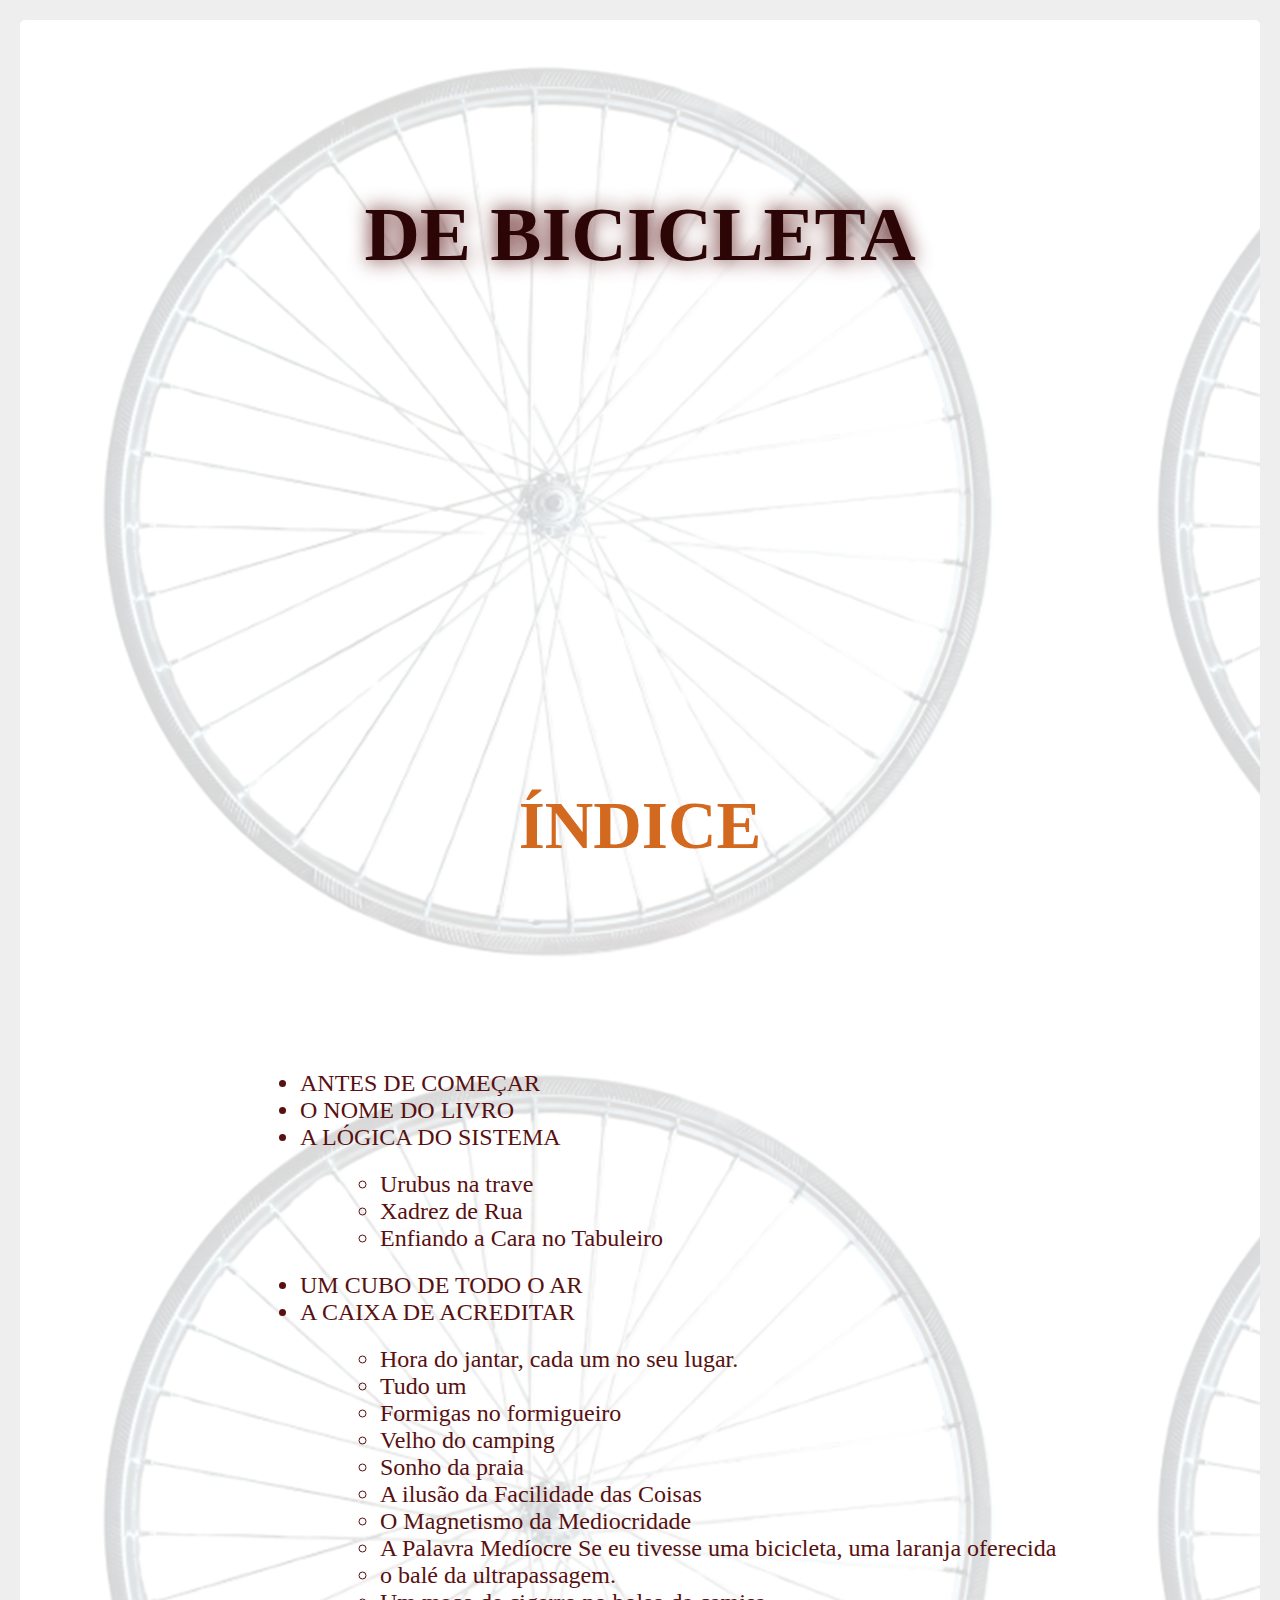
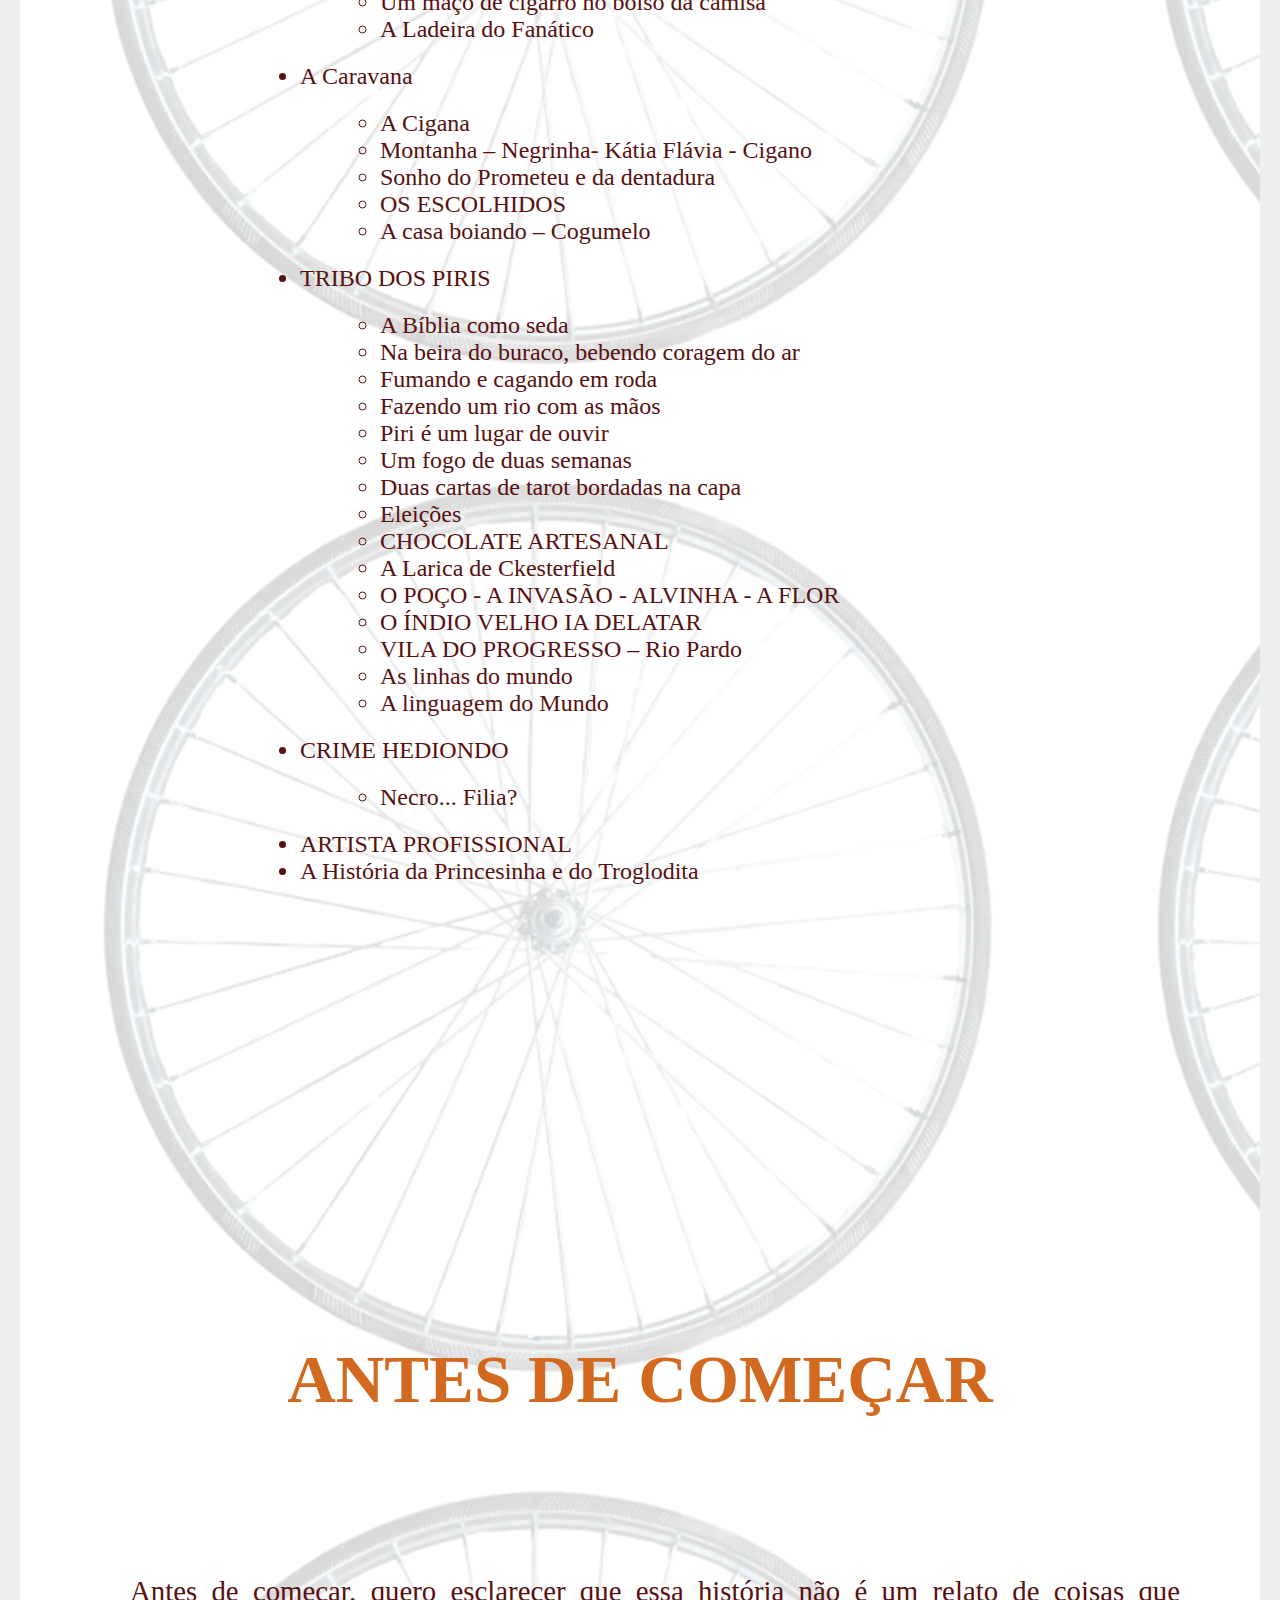
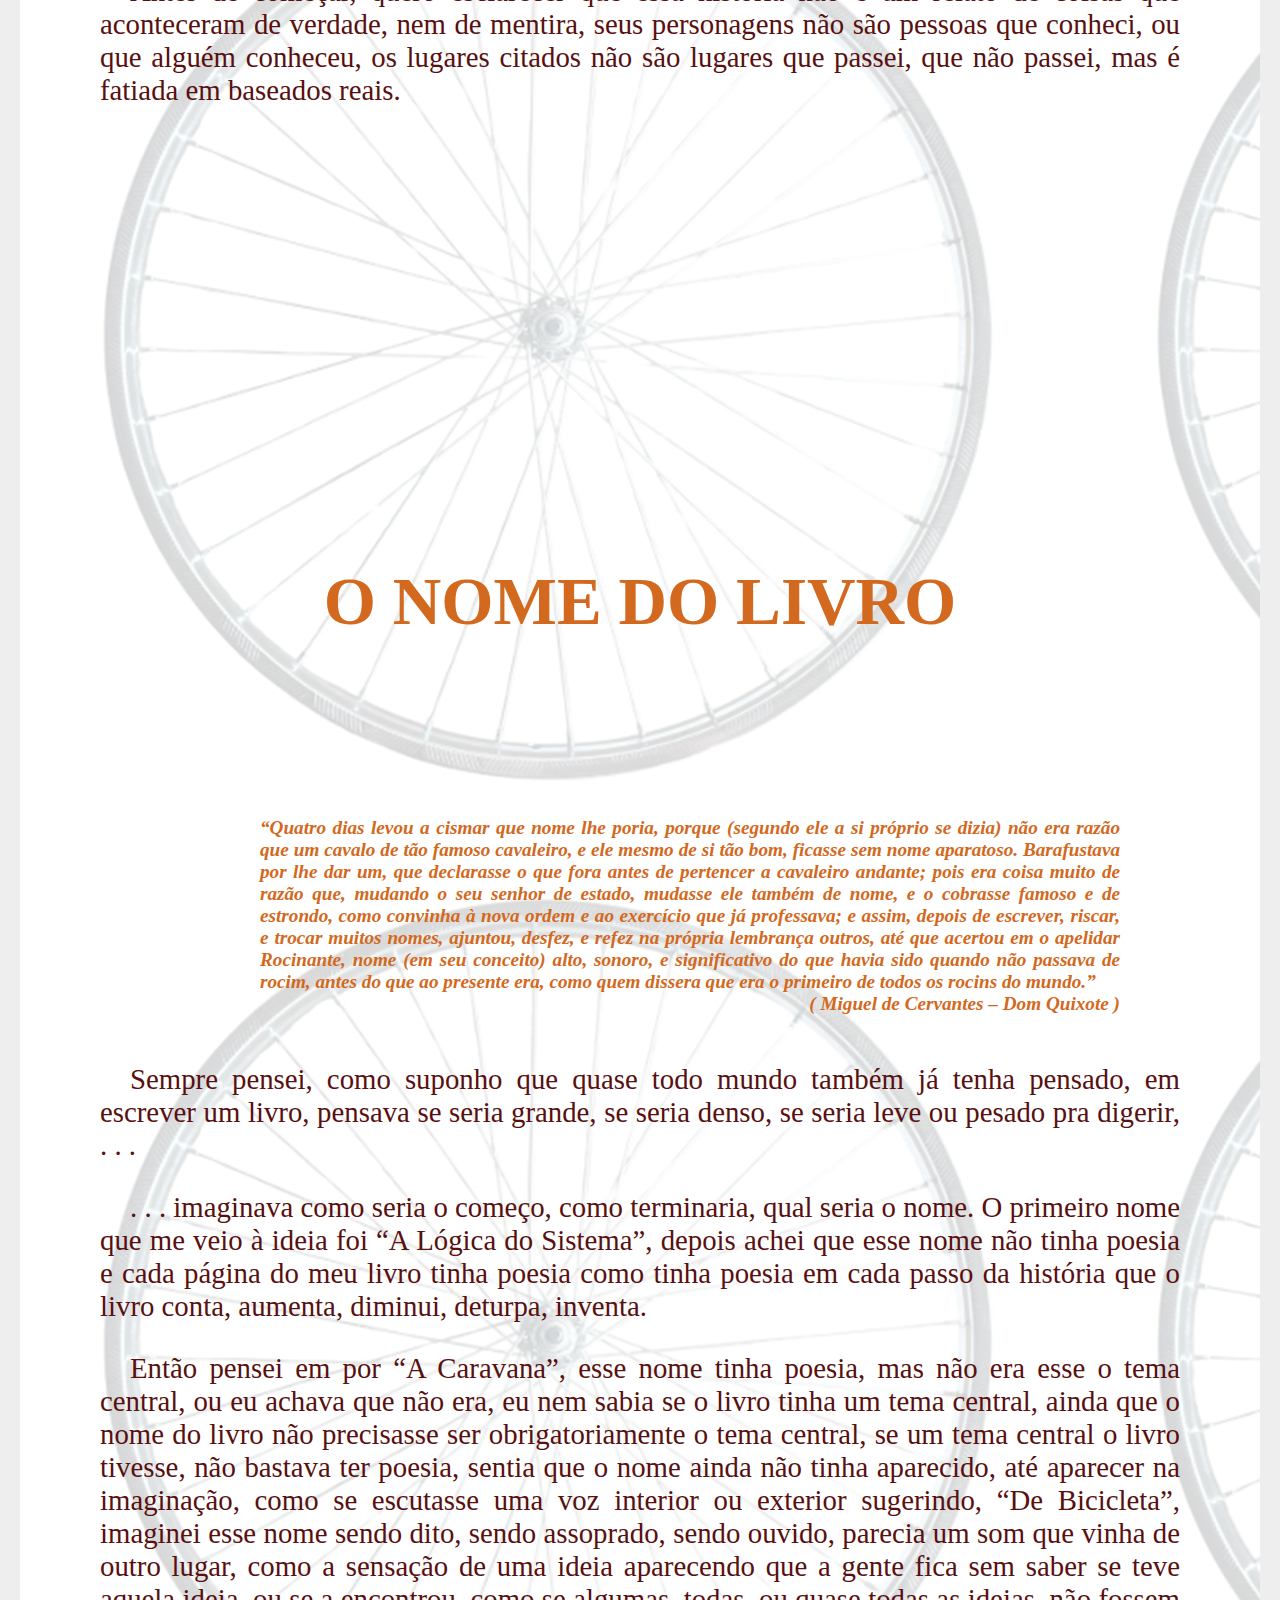
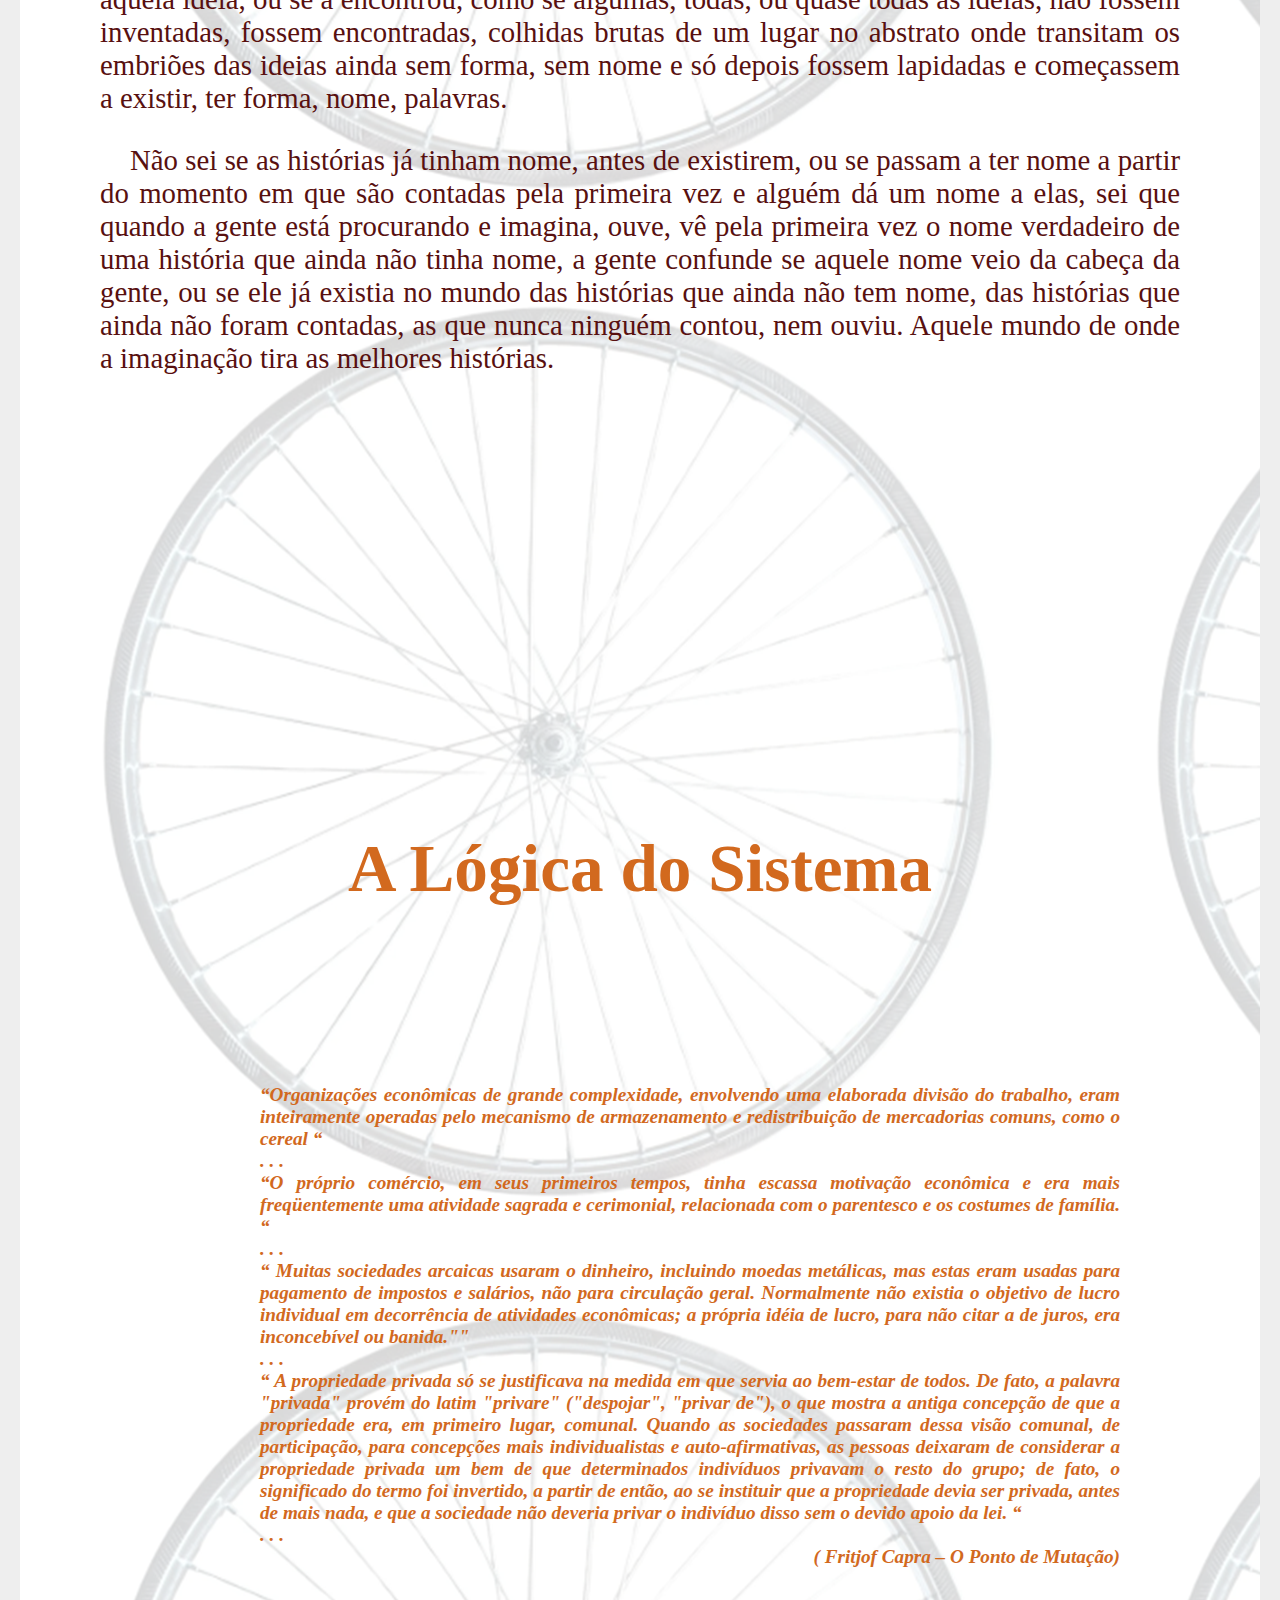
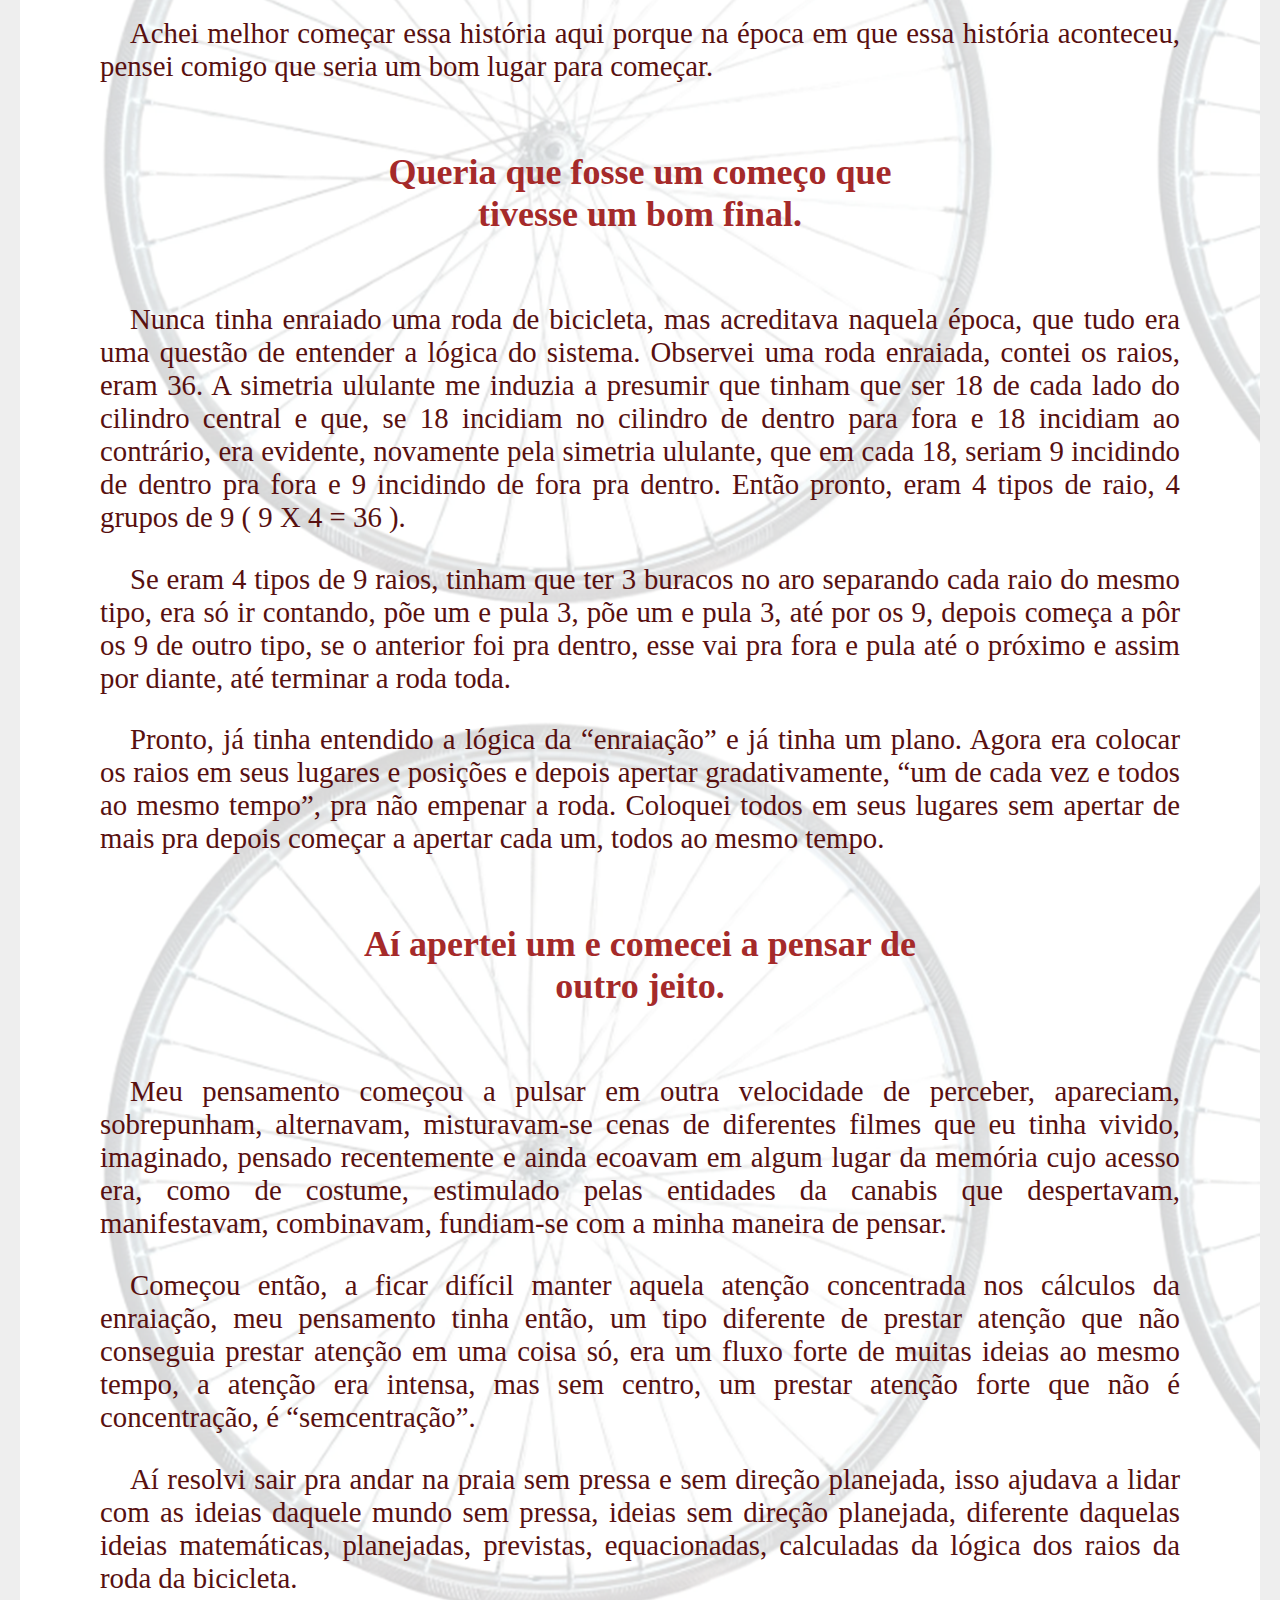
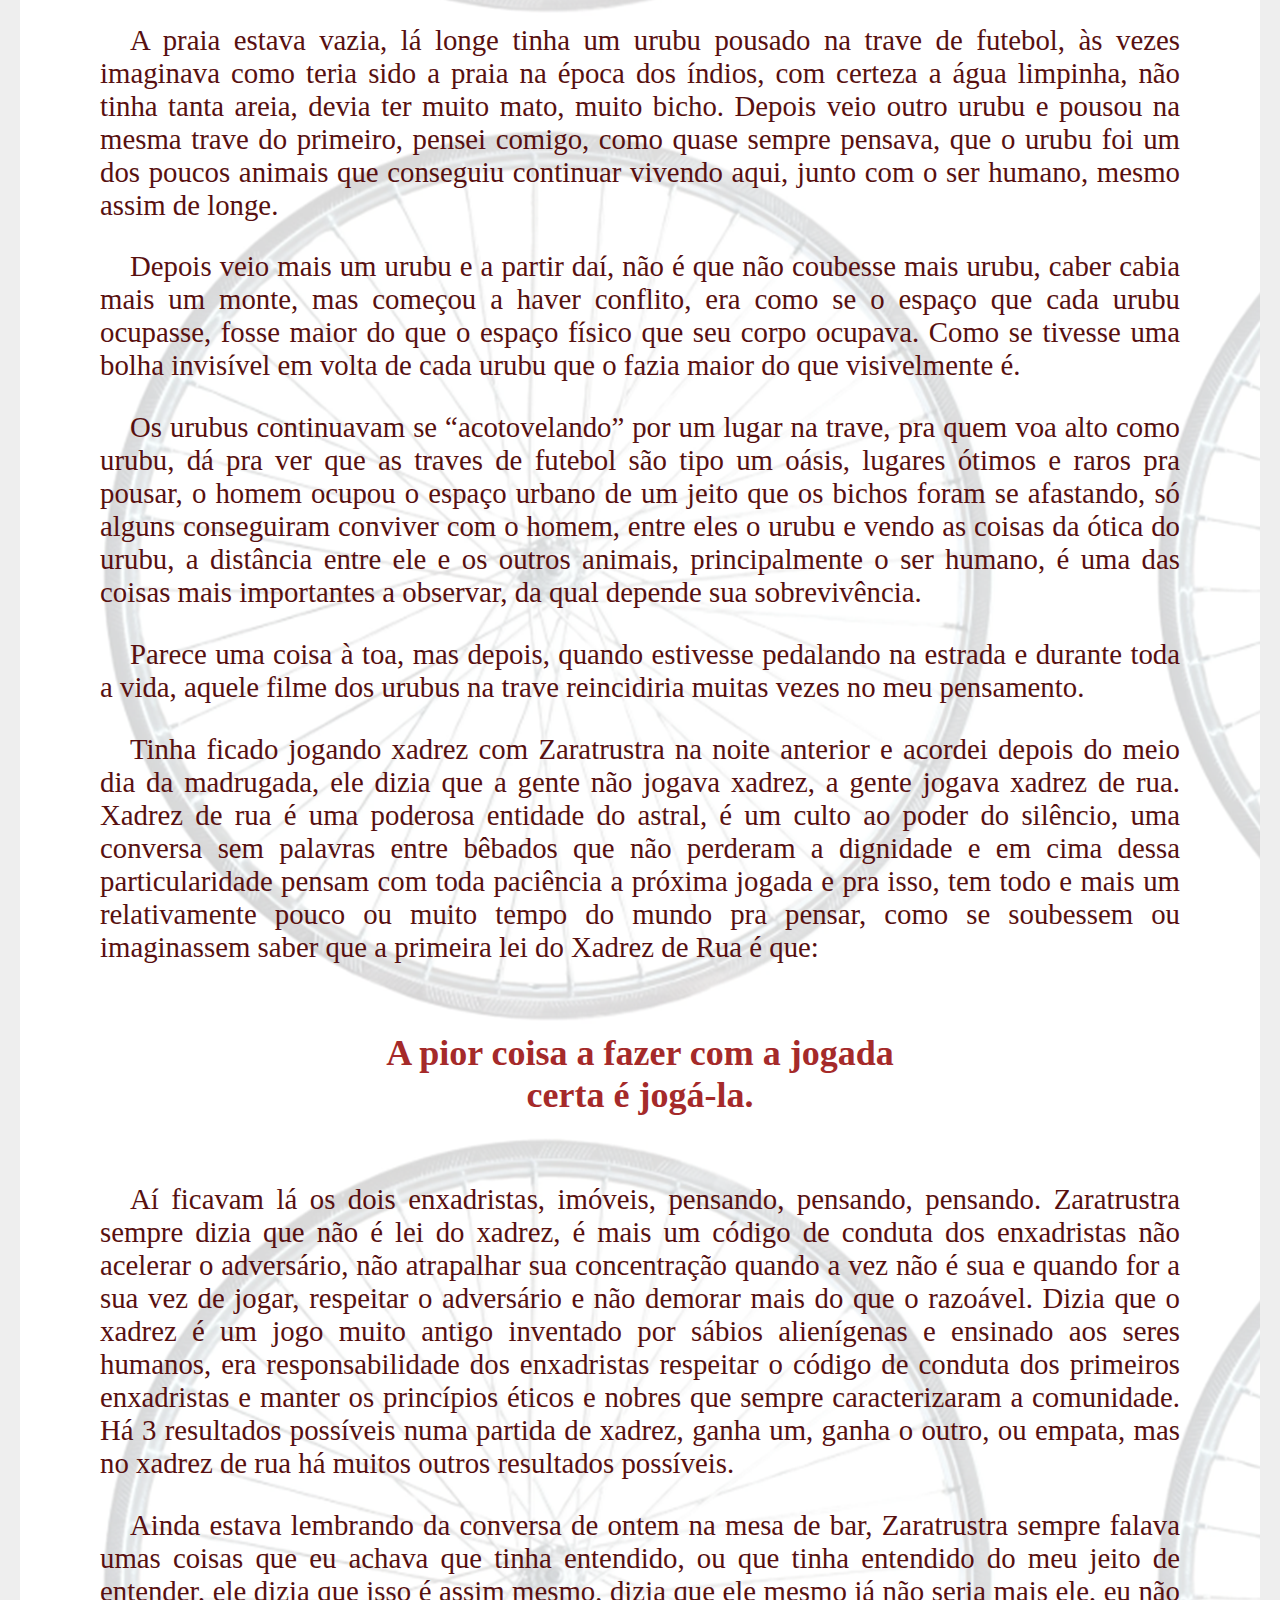
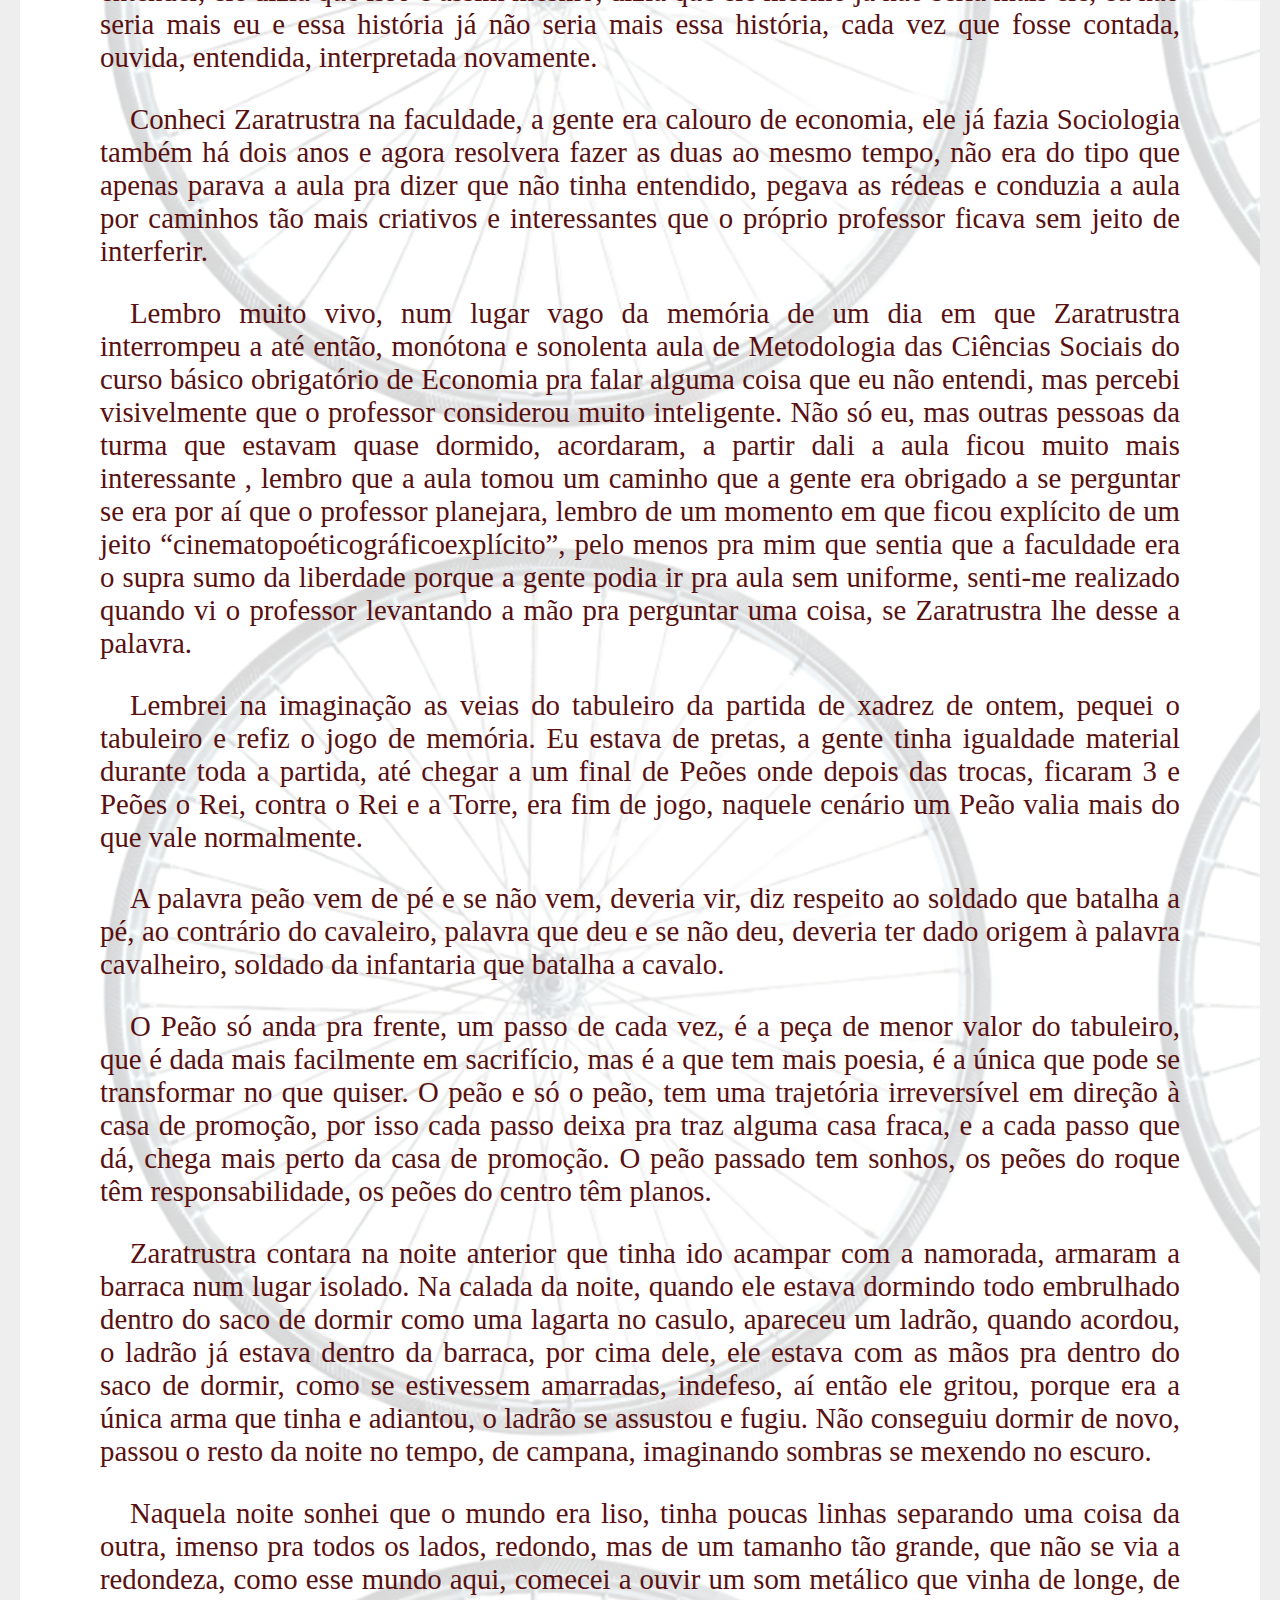
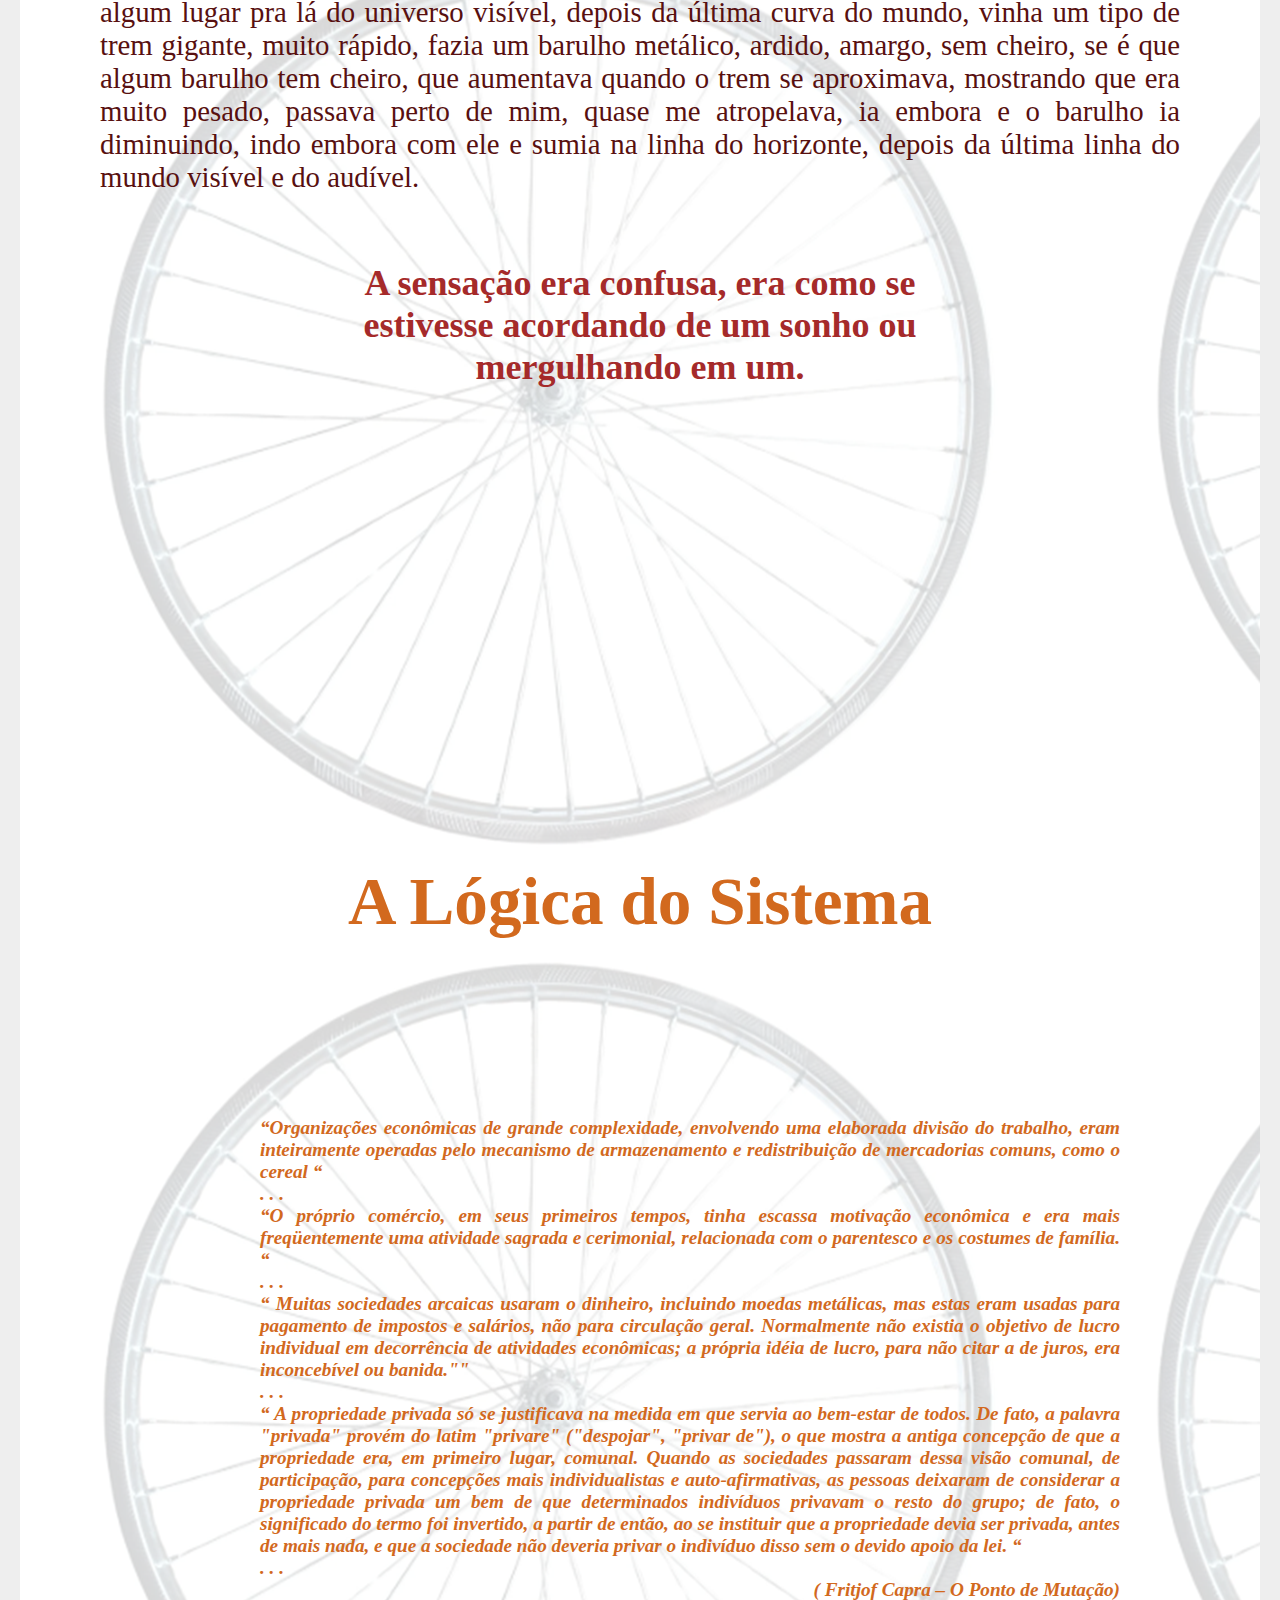
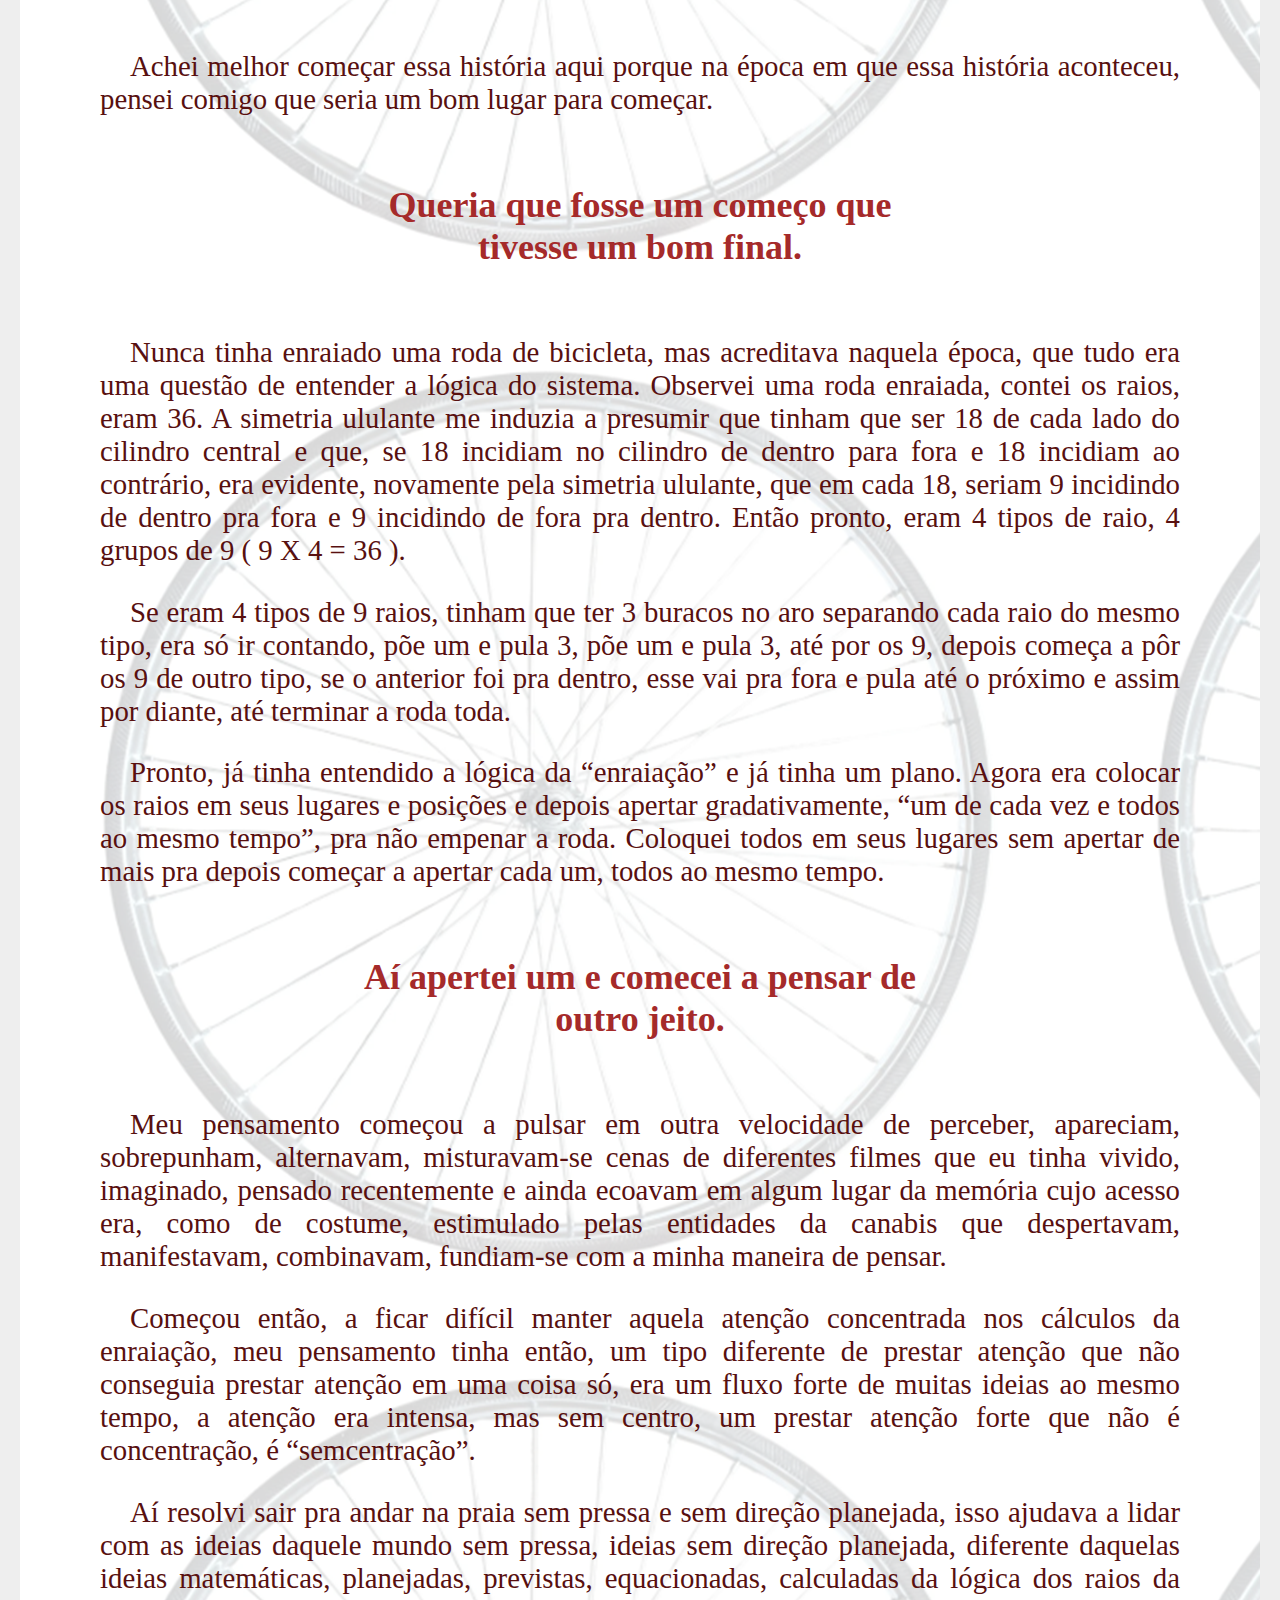
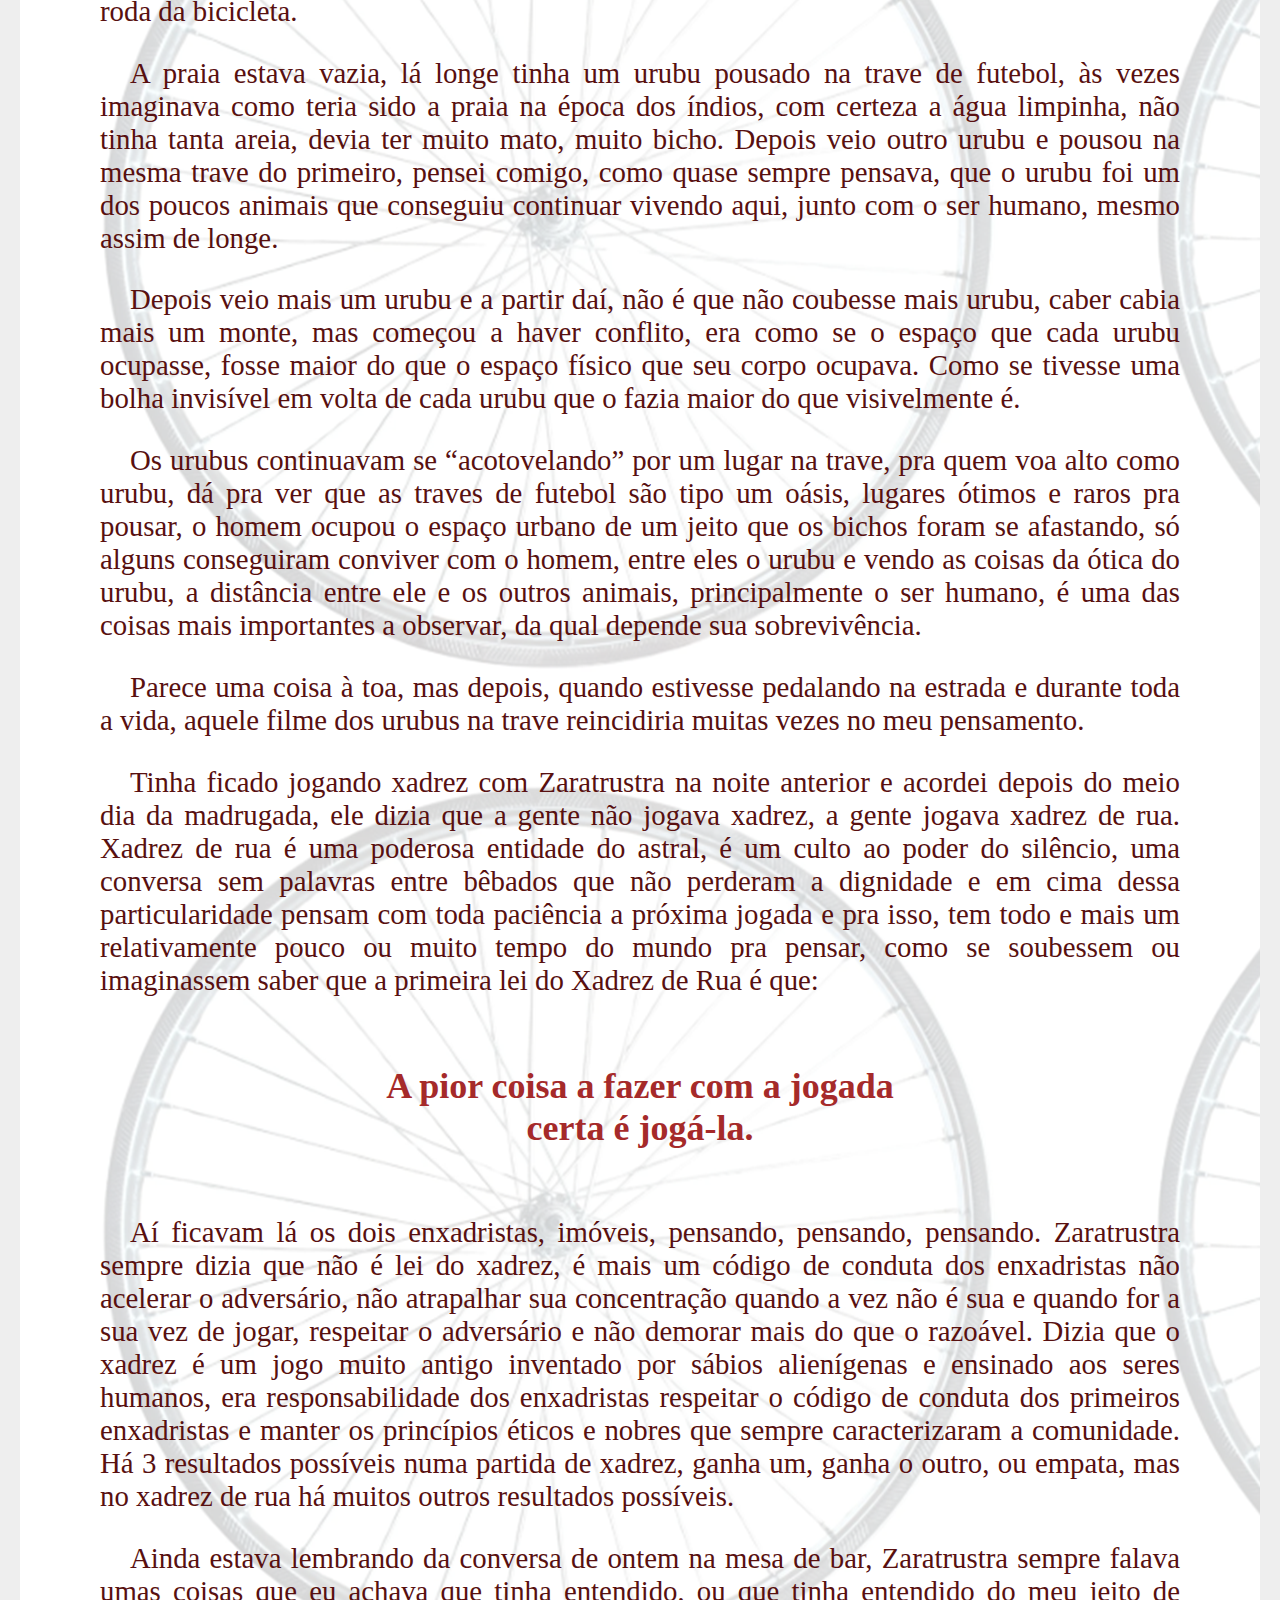
==== commit ef996d70: "estilo basicamente" ====
--- a/index.html
+++ b/index.html
@@ -3,7 +3,7 @@
 <head>
     <meta charset="UTF-8">
     <meta name="viewport" content="width=device-width, initial-scale=1.0">
-    <title>De Bicicleta</title>
+    <title>index</title>
     <link rel="stylesheet" href="estilo.css">
 </head>
 <body>
@@ -915,6 +915,7 @@
         </p>
         <h4>FIM</h4>
 
-</main>
+    </main>
+    
 </body>
 </html>
--- a/estilo.css
+++ b/estilo.css
@@ -1,3 +1,4 @@
+
 :root{
     --cor001:#ffffff80;
     --cor002:#dddede80;
@@ -5,6 +6,18 @@
     --cor004: #a52a2a;
     --cor005: #581010;
     --cor006: #2c0606;
+}
+html{
+    margin: 0px;
+    padding: 0px;
+    background-color: var(--cor003);
+}
+body{
+    margin: 30px;
+    padding: 20px;
+    background-color: #ffffff;
+    border-radius: 5px; 
+}
 .autor{
     text-align: right;
 }
